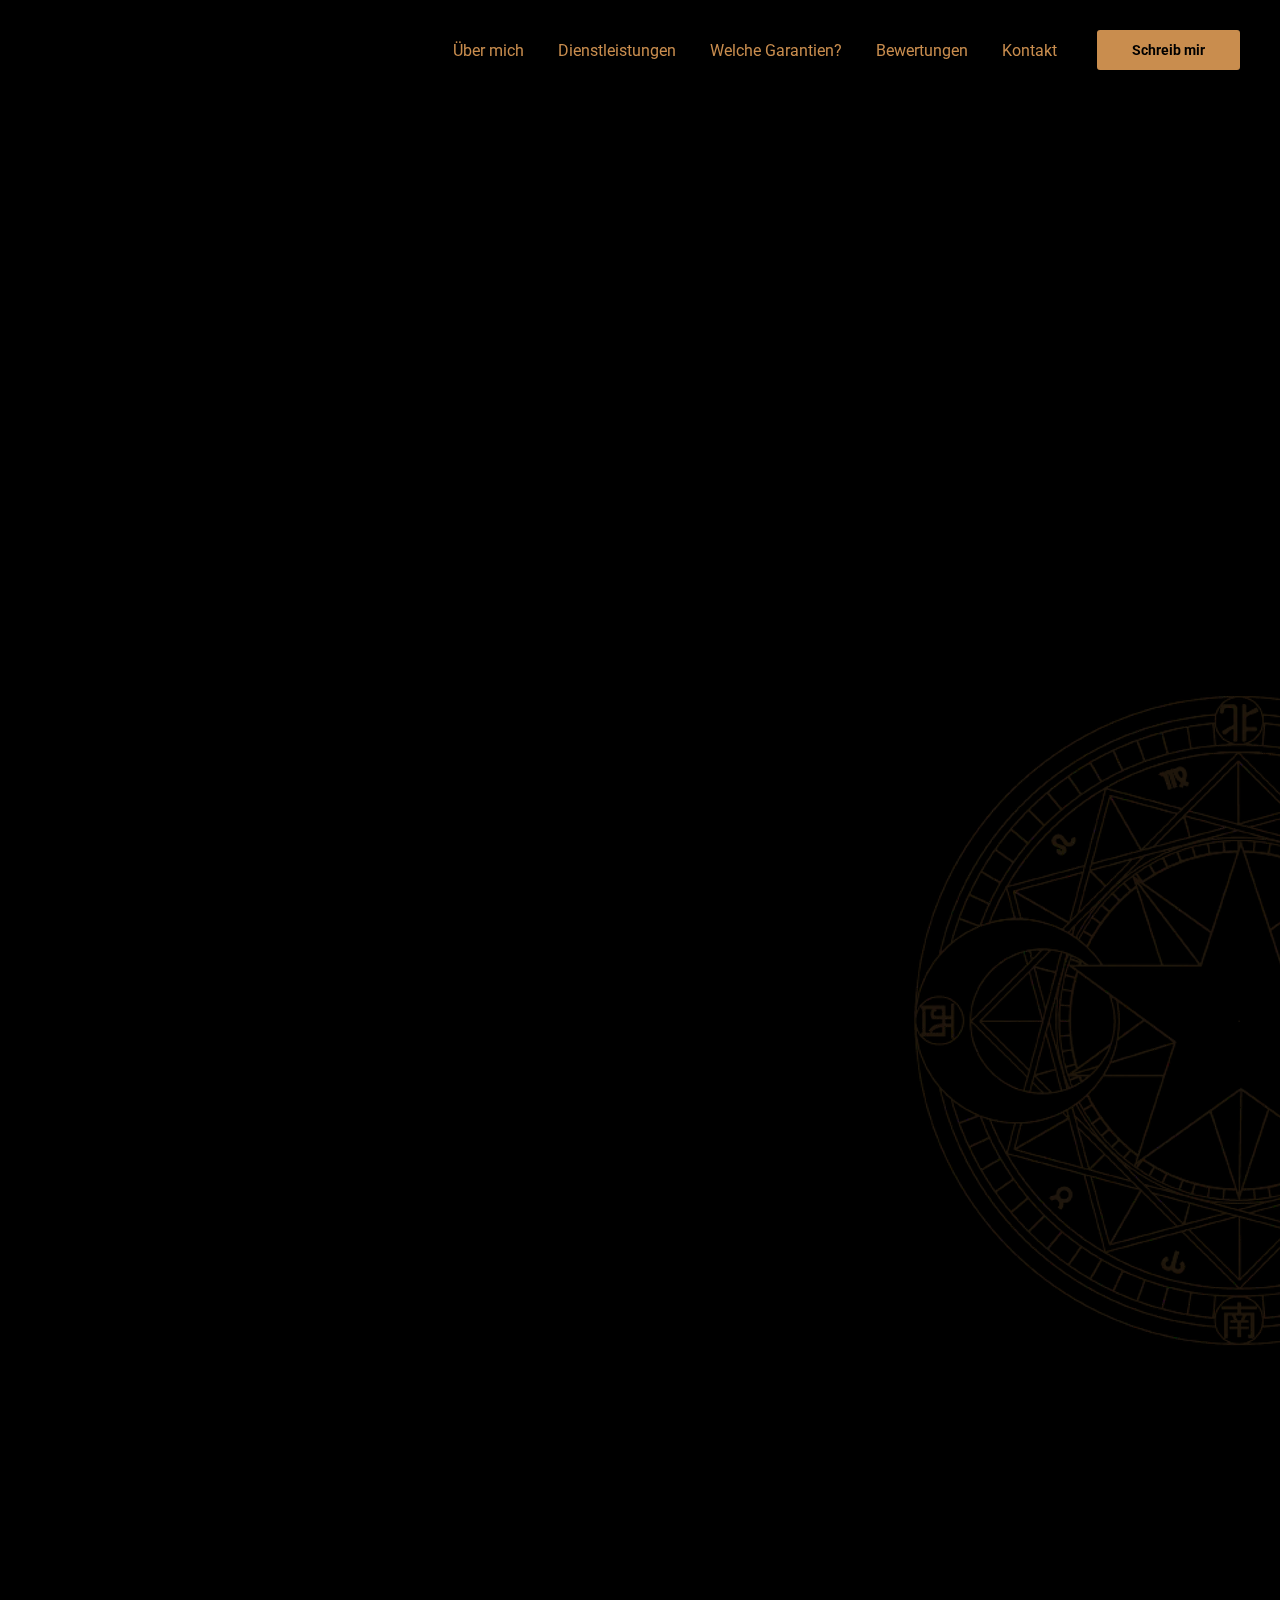
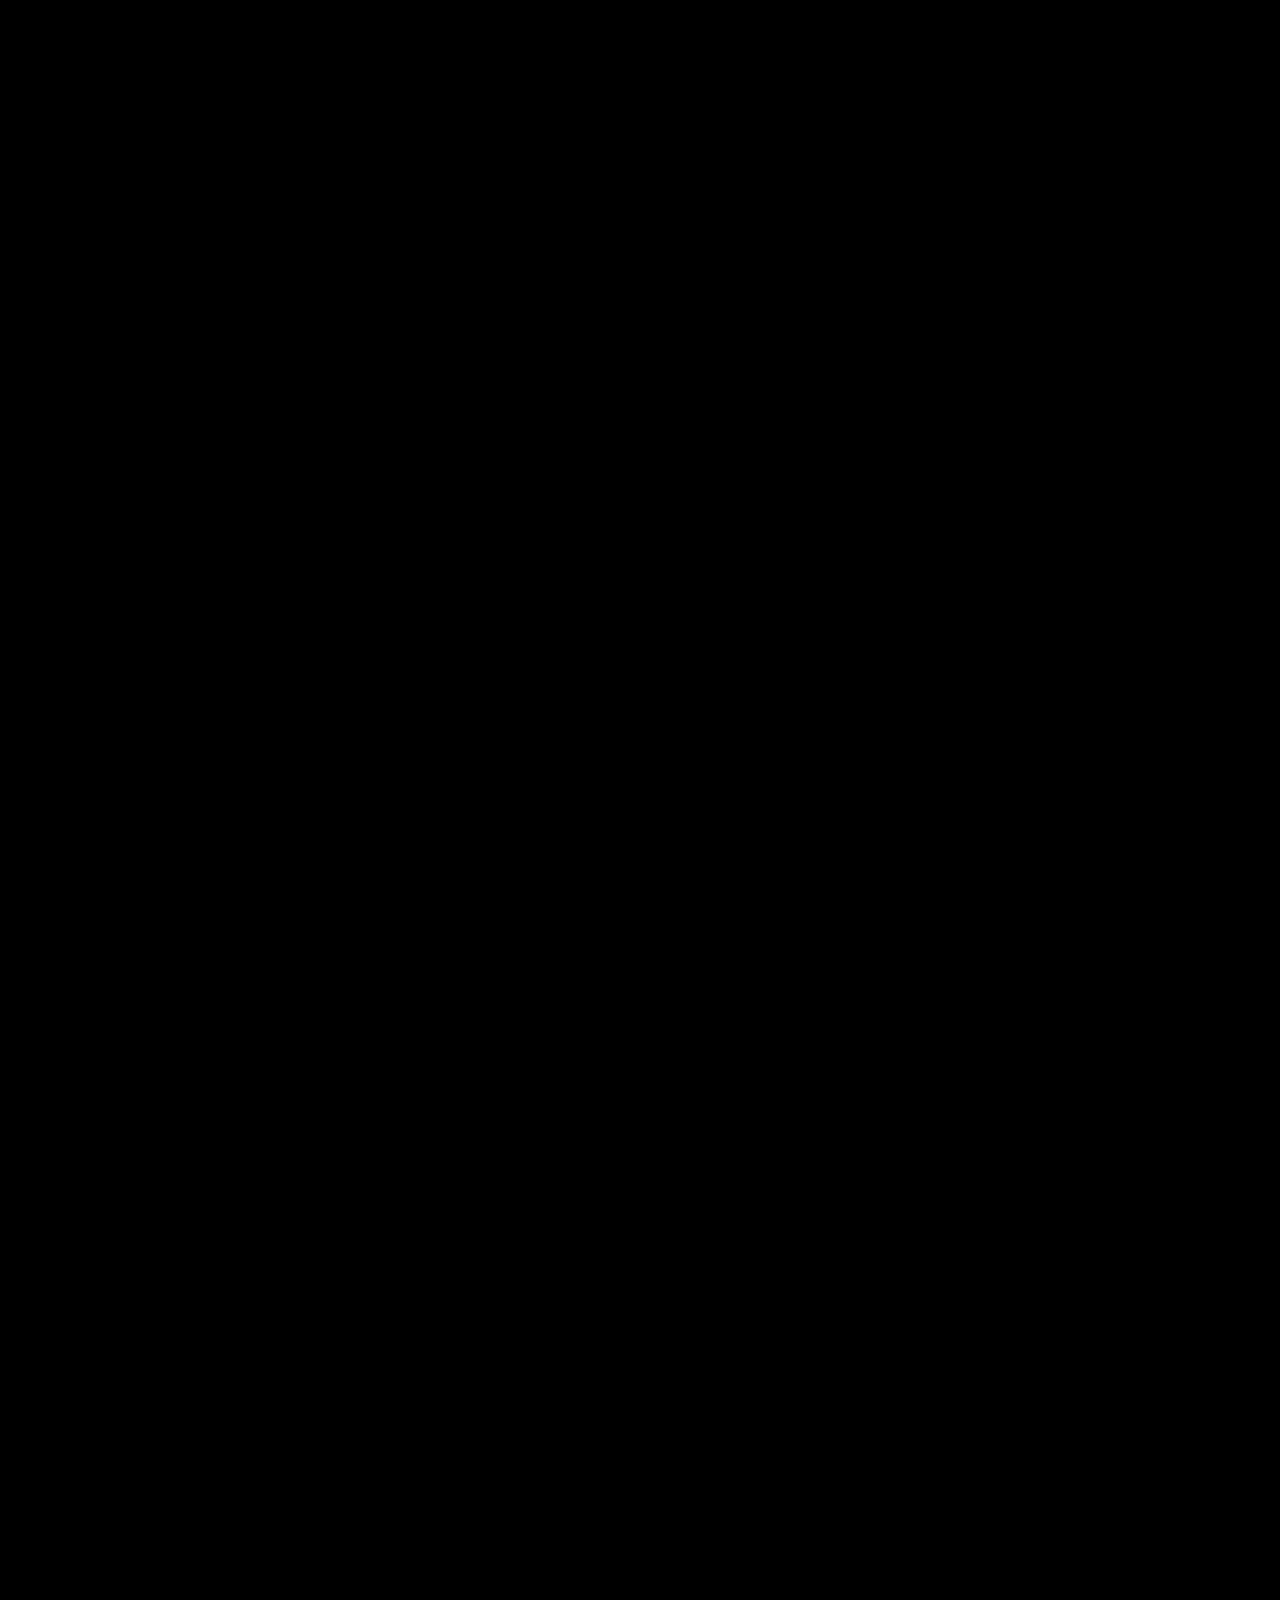
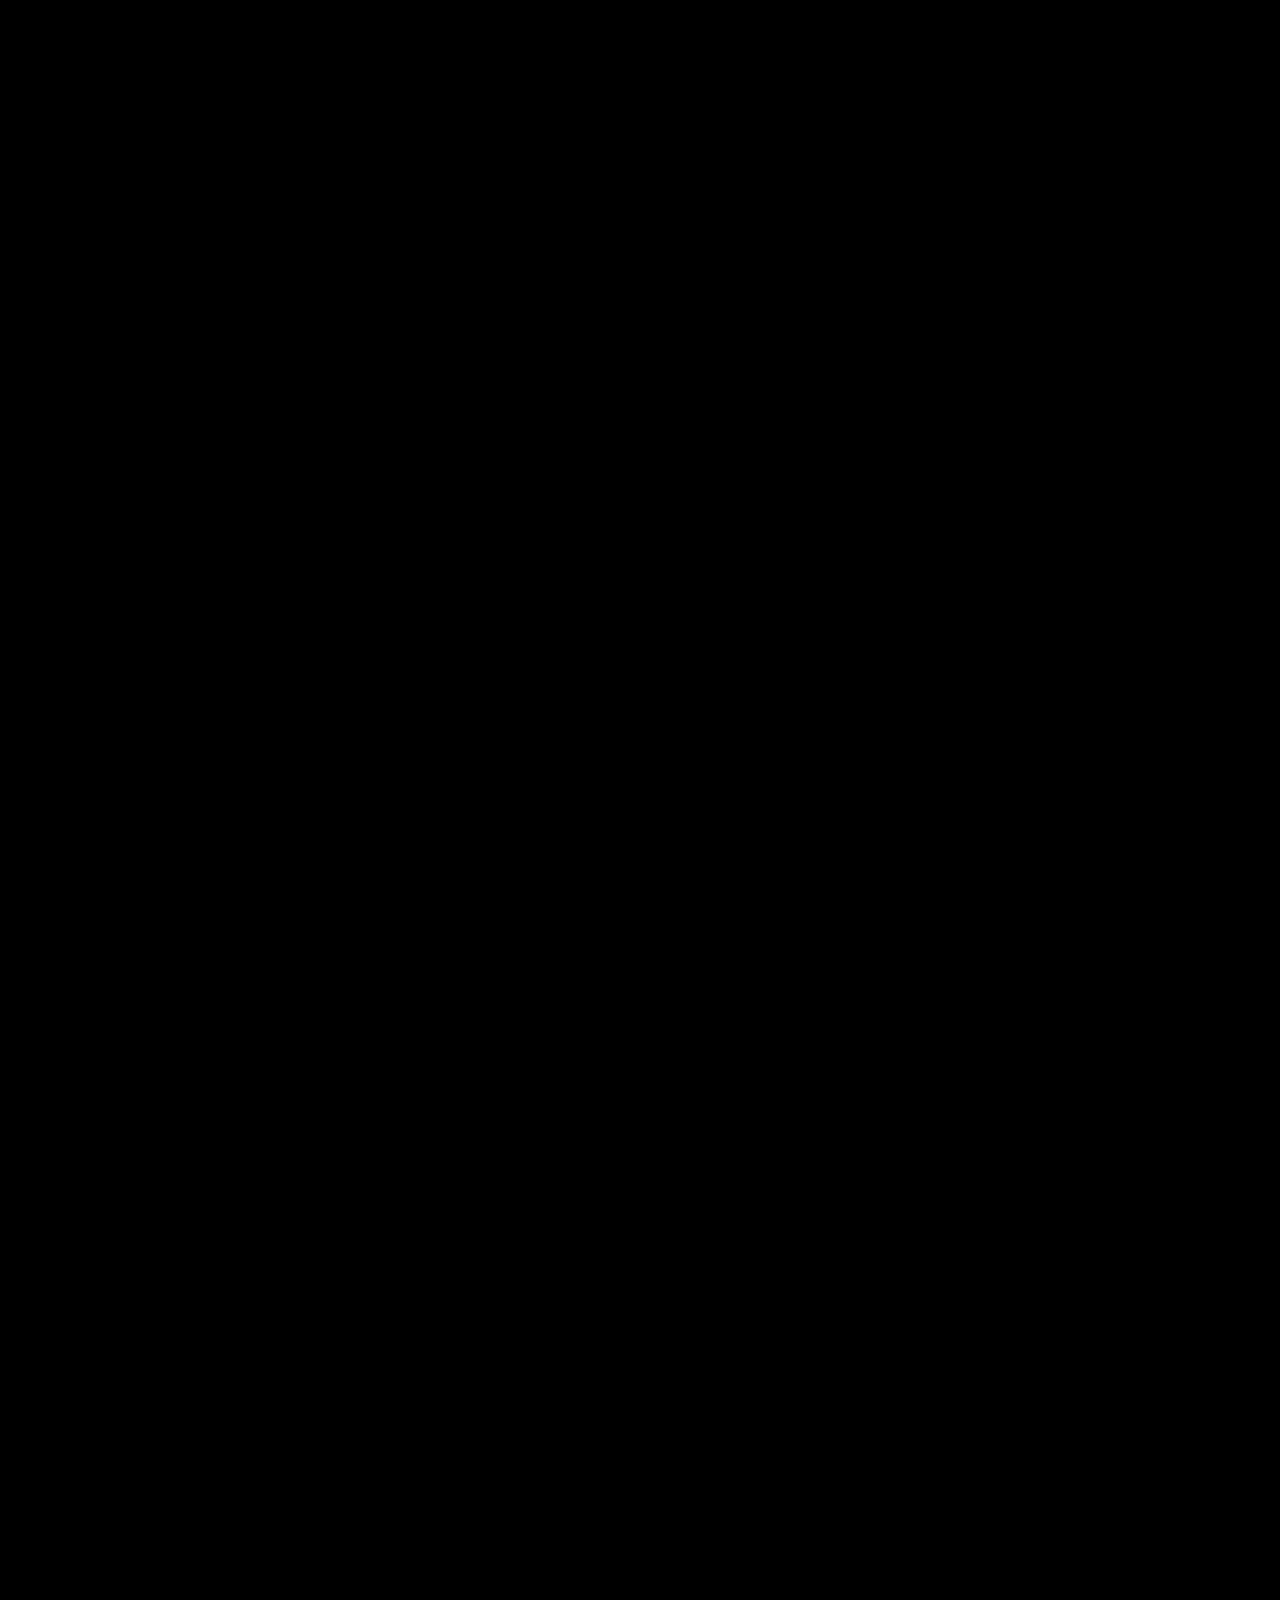
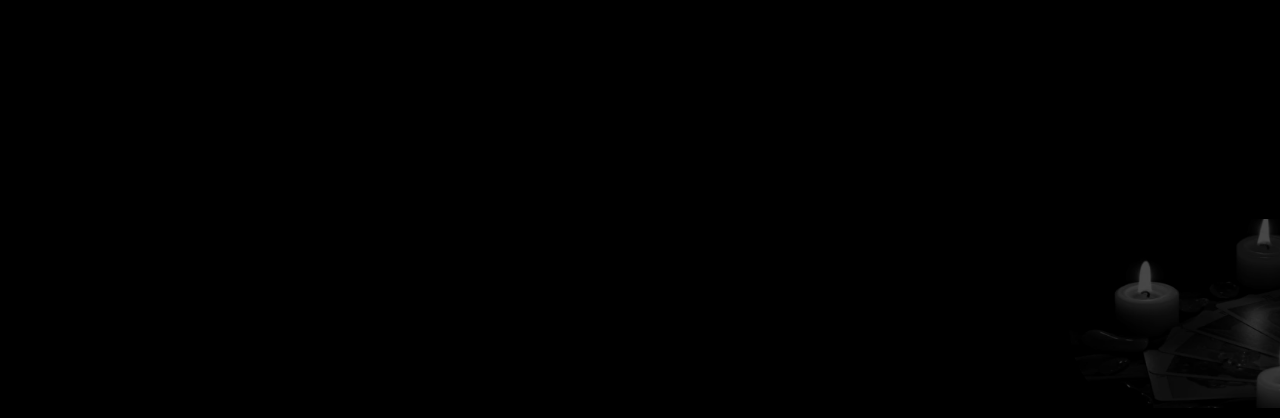
==== de.html @ 88a63125 "Update photos" ====
<!DOCTYPE html>
<html>
<head>
    <meta charset="utf-8"/>
    <meta http-equiv="Content-Type" content="text/html; charset=utf-8"/>
    <meta name="format-detection" content="telephone=no"/>
    <meta http-equiv="x-dns-prefetch-control" content="on">
    <link rel="shortcut icon" href="images/tild6531-6231-4331-a665-653730316361__favicon.ico"
          type="image/x-icon"/><!-- Assets -->
    <script src="https://neo.tildacdn.com/js/tilda-fallback-1.0.min.js" charset="utf-8"
            async></script>
    <link rel="stylesheet" href="css/tilda-grid-3.0.min.css" type="text/css" media="all"
          onerror="this.loaderr='y';"/>
    <link rel="stylesheet" href="css/tilda-blocks-page30554621.min.css?t=1666974998" type="text/css"
          media="all" onerror="this.loaderr='y';"/>
    <link rel="preconnect" href="https://fonts.gstatic.com">
    <link
            href="https://fonts.googleapis.com/css2?family=Roboto:wght@300;400;500;700&subset=latin,cyrillic"
            rel="stylesheet">
    <link rel="stylesheet" href="css/tilda-animation-1.0.min.css" type="text/css" media="all"
          onerror="this.loaderr='y';"/>
    <link rel="stylesheet" href="css/tilda-slds-1.4.min.css" type="text/css" media="print"
          onload="this.media='all';" onerror="this.loaderr='y';"/>
    <noscript>
        <link rel="stylesheet" href="css/tilda-slds-1.4.min.css" type="text/css" media="all"/>
    </noscript>
    <link rel="stylesheet" href="css/tilda-zoom-2.0.min.css" type="text/css" media="print"
          onload="this.media='all';" onerror="this.loaderr='y';"/>
    <noscript>
        <link rel="stylesheet" href="css/tilda-zoom-2.0.min.css" type="text/css" media="all"/>
    </noscript>
    <script type="text/javascript">(function (d) {
        if (!d.visibilityState) {
            var s = d.createElement('script');
            s.src = 'js/tilda-polyfill-1.0.min.js';
            d.getElementsByTagName('head')[0].appendChild(s);
        }
    })(document);

    function t_onReady(func) {
        if (document.readyState != 'loading') {
            func();
        } else {
            document.addEventListener('DOMContentLoaded', func);
        }
    }

    function t_onFuncLoad(funcName, okFunc, time) {
        if (typeof window[funcName] === 'function') {
            okFunc();
        } else {
            setTimeout(function () {
                t_onFuncLoad(funcName, okFunc, time);
            }, (time || 100));
        }
    }

    function t_throttle(fn, threshhold, scope) {
        return function () {
            fn.apply(scope || this, arguments);
        };
    }</script>
    <script src="js/jquery-1.10.2.min.js" onerror="this.loaderr='y';"></script>
    <script src="js/tilda-scripts-3.0.min.js" onerror="this.loaderr='y';"></script>
    <script src="js/tilda-blocks-page30554621.min.js?t=1666974998"
            onerror="this.loaderr='y';"></script>
    <script src="js/lazyload-1.3.min.js" charset="utf-8" async onerror="this.loaderr='y';"></script>
    <script src="js/tilda-animation-1.0.min.js" charset="utf-8" async
            onerror="this.loaderr='y';"></script>
    <script src="js/tilda-menu-1.0.min.js" charset="utf-8" async onerror="this.loaderr='y';"></script>
    <script src="js/tilda-zero-1.1.min.js" charset="utf-8" async onerror="this.loaderr='y';"></script>
    <script src="js/tilda-slds-1.4.min.js" charset="utf-8" async onerror="this.loaderr='y';"></script>
    <script src="js/hammer.min.js" charset="utf-8" async onerror="this.loaderr='y';"></script>
    <script src="js/tilda-zoom-2.0.min.js" charset="utf-8" async onerror="this.loaderr='y';"></script>
    <script src="js/tilda-video-1.0.min.js" charset="utf-8" async
            onerror="this.loaderr='y';"></script>
    <script src="js/tilda-video-processor-1.0.min.js" charset="utf-8" async
            onerror="this.loaderr='y';"></script>
    <script src="js/tilda-events-1.0.min.js" charset="utf-8" async
            onerror="this.loaderr='y';"></script>
    <script src="js/tilda-animation-sbs-1.0.min.js" charset="utf-8" async
            onerror="this.loaderr='y';"></script>
    <script type="text/javascript">window.dataLayer = window.dataLayer || [];</script>
    <script type="text/javascript">(function () {
        if ((/bot|google|yandex|baidu|bing|msn|duckduckbot|teoma|slurp|crawler|spider|robot|crawling|facebook/i.test(
                navigator.userAgent)) === false && typeof (sessionStorage) != 'undefined'
            && sessionStorage.getItem('visited') !== 'y' && document.visibilityState) {
            var style = document.createElement('style');
            style.type = 'text/css';
            style.innerHTML = '@media screen and (min-width: 980px) {.t-records {opacity: 0;}.t-records_animated {-webkit-transition: opacity ease-in-out .2s;-moz-transition: opacity ease-in-out .2s;-o-transition: opacity ease-in-out .2s;transition: opacity ease-in-out .2s;}.t-records.t-records_visible {opacity: 1;}}';
            document.getElementsByTagName('head')[0].appendChild(style);

            function t_setvisRecs() {
                var alr = document.querySelectorAll('.t-records');
                Array.prototype.forEach.call(alr, function (el) {
                    el.classList.add("t-records_animated");
                });
                setTimeout(function () {
                    Array.prototype.forEach.call(alr, function (el) {
                        el.classList.add("t-records_visible");
                    });
                    sessionStorage.setItem("visited", "y");
                }, 400);
            }

            document.addEventListener('DOMContentLoaded', t_setvisRecs);
        }
    })();</script>
</head>
<body class="t-body" style="margin:0;"><!--allrecords-->
<div id="allrecords" data-tilda-export="yes" class="t-records"
     data-hook="blocks-collection-content-node" data-tilda-project-id="6108422"
     data-tilda-page-id="30554621" data-tilda-formskey="311e1674584773b9183c645546108422"
     data-tilda-lazy="yes">
    <div id="rec494585699" class="r t-rec" style="background-color:#000000; " data-record-type="257"
         data-bg-color="#000000"><!-- T228 -->
        <div id="nav494585699marker"></div>
        <div class="tmenu-mobile tmenu-mobile_positionfixed">
            <div class="tmenu-mobile__container">
                <div class="tmenu-mobile__text t-name t-name_md" field="menu_mob_title">&nbsp;</div>
                <div class="tmenu-mobile__burger"><span></span><span></span><span></span><span></span></div>
            </div>
        </div>
        <style>.tmenu-mobile {
            background-color: #111;
            display: none;
            width: 100%;
            top: 0;
            z-index: 990;
        }

        .tmenu-mobile_positionfixed {
            position: fixed;
        }

        .tmenu-mobile__text {
            color: #fff;
        }

        .tmenu-mobile__container {
            min-height: 64px;
            padding: 20px;
            position: relative;
            box-sizing: border-box;
            display: -webkit-flex;
            display: -ms-flexbox;
            display: flex;
            -webkit-align-items: center;
            -ms-flex-align: center;
            align-items: center;
            -webkit-justify-content: space-between;
            -ms-flex-pack: justify;
            justify-content: space-between;
        }

        .tmenu-mobile__burger {
            position: relative;
            margin-top: 0;
            width: 28px;
            height: 20px;
            transition: .5s ease-in-out;
            cursor: pointer;
        }

        .tmenu-mobile__burger span {
            display: block;
            position: absolute;
            width: 100%;
            opacity: 1;
            left: 0;
            transition: .25s ease-in-out;
            height: 3px;
            background-color: #fff;
        }

        .tmenu-mobile__burger span:nth-child(1) {
            top: 0px;
        }

        .tmenu-mobile__burger span:nth-child(2),
        .tmenu-mobile__burger span:nth-child(3) {
            top: 8px;
        }

        .tmenu-mobile__burger span:nth-child(4) {
            top: 16px;
        }

        .tmenu-mobile_opened .tmenu-mobile__burger span:nth-child(1) {
            top: 8px;
            width: 0%;
            left: 50%;
        }

        .tmenu-mobile_opened .tmenu-mobile__burger span:nth-child(2) {
            -webkit-transform: rotate(45deg);
            transform: rotate(45deg);
        }

        .tmenu-mobile_opened .tmenu-mobile__burger span:nth-child(3) {
            -webkit-transform: rotate(-45deg);
            transform: rotate(-45deg);
        }

        .tmenu-mobile_opened .tmenu-mobile__burger span:nth-child(4) {
            top: 8px;
            width: 0%;
            left: 50%;
        }

        .tmenu-mobile__list {
            display: block;
        }

        .tmenu-mobile__burgerlogo {
            display: inline-block;
            font-size: 24px;
            font-weight: 400;
            white-space: nowrap;
            vertical-align: middle;
        }

        .tmenu-mobile__imglogo {
            height: auto;
            display: block;
            max-width: 300px !important;
            box-sizing: border-box;
            padding: 0;
            margin: 0 auto;
        }

        @media screen and (max-width: 980px) {
            .tmenu-mobile__menucontent_hidden {
                display: none;
                height: 100%;
            }

            .tmenu-mobile {
                display: block;
            }
        }

        @media screen and (max-width: 980px) {
            #rec494585699 .tmenu-mobile__menucontent_fixed {
                position: fixed;
                top: 64px;
            }

            #rec494585699 .tmenu-mobile__burger {
                -webkit-order: 1;
                -ms-flex-order: 1;
                order: 1;
            }
        }</style>
        <div id="nav494585699"
             class="t228 t228__positionfixed tmenu-mobile__menucontent_hidden tmenu-mobile__menucontent_fixed"
             style="background-color: rgba(0,0,0,0.50); height:100px; " data-bgcolor-hex="#000000"
             data-bgcolor-rgba="rgba(0,0,0,0.50)" data-navmarker="nav494585699marker"
             data-appearoffset="" data-bgopacity-two="" data-menushadow="" data-bgopacity="0.50"
             data-menu-items-align="right" data-menu="yes">
            <div class="t228__maincontainer " style="height:100px;">
                <div class="t228__padding40px"></div>
                <div class="t228__leftside"></div>
                <div class="t228__centerside t228__menualign_right">
                    <nav class="t228__centercontainer"
                         aria-label="Основные разделы на странице">
                        <ul class="t228__list"
                            role="menubar" aria-label="Основные разделы на странице">
                            <li class="t228__list_item"
                                role="none"
                                style="padding:0 15px 0 0;"><a class="t-menu__link-item"
                                                               href="#Ubermich"
                                                               role="menuitem" data-menu-submenu-hook=""
                                                               data-menu-item-number="1"
                                                               style="color:#c98d4e;font-weight:400;">Über mich</a>
                            </li>
                            <li class="t228__list_item"
                                role="none"
                                style="padding:0 15px;"><a class="t-menu__link-item"
                                                           href="#Dienstleistungen"
                                                           role="menuitem" data-menu-submenu-hook=""
                                                           data-menu-item-number="2"
                                                           style="color:#c98d4e;font-weight:400;">Dienstleistungen</a>
                            </li>
                            <li class="t228__list_item"
                                role="none"
                                style="padding:0 15px;"><a class="t-menu__link-item"
                                                           href="#Welchegarantien"
                                                           role="menuitem" data-menu-submenu-hook=""
                                                           data-menu-item-number="3"
                                                           style="color:#c98d4e;font-weight:400;">Welche Garantien?</a>
                            </li>
                            <li class="t228__list_item"
                                role="none"
                                style="padding:0 15px;"><a class="t-menu__link-item"
                                                           href="#Bewertungen"
                                                           role="menuitem" data-menu-submenu-hook=""
                                                           data-menu-item-number="4"
                                                           style="color:#c98d4e;font-weight:400;">Bewertungen</a></li>
                            <li class="t228__list_item"
                                role="none"
                                style="padding:0 0 0 15px;"><a class="t-menu__link-item"
                                                               href="#Kontakt"
                                                               role="menuitem" data-menu-submenu-hook=""
                                                               data-menu-item-number="5"
                                                               style="color:#c98d4e;font-weight:400;">Kontakt</a>
                            </li>
                        </ul>
                    </nav>
                </div>
                <div class="t228__rightside">
                    <div class="t228__rightcontainer">
                        <div class="t228__right_buttons">
                            <div class="t228__right_buttons_wrap">
                                <div class="t228__right_buttons_but"><a href="#Kontakt" target=""
                                                                        class="t-btn t-btn_md "
                                                                        style="color:#000000;border:3px solid #c98d4e;background-color:#c98d4e;border-radius:3px; -moz-border-radius:3px; -webkit-border-radius:3px;">
                                    <table style="width:100%; height:100%;">
                                        <tr>
                                            <td>Schreib mir</td>
                                        </tr>
                                    </table>
                                </a></div>
                            </div>
                        </div>
                    </div>
                </div>
                <div class="t228__padding40px"></div>
            </div>
        </div>
        <style>@media screen and (max-width: 980px) {
            #rec494585699 .t228 {
            }
        }</style>
        <script>window.addEventListener('resize', t_throttle(function () {
            t_onFuncLoad('t_menu__setBGcolor', function () {
                t_menu__setBGcolor('494585699', '.t228');
            });
        }));
        t_onReady(function () {
            t_onFuncLoad('t_menu__highlightActiveLinks', function () {
                t_menu__highlightActiveLinks('.t228__list_item a');
            });
            t_onFuncLoad('t_menu__findAnchorLinks', function () {
                t_menu__findAnchorLinks('494585699', '.t228__list_item a');
            });
            t_onFuncLoad('t228__init', function () {
                t228__init('494585699');
            });
            t_onFuncLoad('t_menu__setBGcolor', function () {
                t_menu__setBGcolor('494585699', '.t228');
            });
            t_onFuncLoad('t_menu__createMobileMenu', function () {
                t_menu__createMobileMenu('494585699', '.t228');
            });
        });</script>
        <!--[if IE 8]>
        <style>#rec494585699 .t228 {
            filter: progid:DXImageTransform.Microsoft.gradient(startColorStr='#D9000000', endColorstr='#D9000000');
        }</style><![endif]-->
        <style>#rec494585699 .t-menu__link-item {
            outline: none;
        }

        @supports (overflow:-webkit-marquee) and (justify-content:inherit) {
            #rec494585699 .t-menu__link-item,
            #rec494585699 .t-menu__link-item.t-active {
                opacity: 1 !important;
            }
        }</style>
    </div>
    <div id="rec494536387" class="r t-rec t-rec_pt_15 t-rec_pb_0"
         style="padding-top:15px;padding-bottom:0px;background-color:#000000; " data-record-type="396"
         data-bg-color="#000000"><!-- T396 -->
        <style>#rec494536387 .t396__artboard {
            height: 570px;
        }

        #rec494536387 .t396__filter {
            height: 570px;
        }

        #rec494536387 .t396__carrier {
            height: 570px;
            background-position: center center;
            background-attachment: scroll;
            background-size: cover;
            background-repeat: no-repeat;
        }

        @media screen and (max-width: 1199px) {
            #rec494536387 .t396__artboard {
                height: 549px;
            }

            #rec494536387 .t396__filter {
                height: 549px;
            }

            #rec494536387 .t396__carrier {
                height: 549px;
                background-position: center center;
                background-attachment: scroll;
            }
        }

        @media screen and (max-width: 959px) {
            #rec494536387 .t396__artboard {
                height: 539px;
            }

            #rec494536387 .t396__filter {
                height: 539px;
            }

            #rec494536387 .t396__carrier {
                height: 539px;
            }
        }

        @media screen and (max-width: 639px) {
            #rec494536387 .t396__artboard {
                height: 900px;
            }

            #rec494536387 .t396__filter {
                height: 900px;
            }

            #rec494536387 .t396__carrier {
                height: 900px;
            }
        }

        @media screen and (max-width: 479px) {
            #rec494536387 .t396__artboard {
                height: 790px;
            }

            #rec494536387 .t396__filter {
                height: 790px;
            }

            #rec494536387 .t396__carrier {
                height: 790px;
            }
        }

        #rec494536387 .tn-elem[data-elem-id="1474900321386"] {
            color: #c98d4e;
            z-index: 8;
            top: 83px;
            left: calc(50% - 600px + 140px);
            width: 440px;
        }

        #rec494536387 .tn-elem[data-elem-id="1474900321386"] .tn-atom {
            color: #c98d4e;
            font-size: 48px;
            font-family: 'Arial', Arial, sans-serif;
            line-height: 1.55;
            font-weight: 700;
            background-position: center center;
            border-color: transparent;
            border-style: solid;
        }

        @media screen and (max-width: 1199px) {
            #rec494536387 .tn-elem[data-elem-id="1474900321386"] {
                top: 93px;
                left: calc(50% - 480px + 69px);
                width: 400px;
            }

            #rec494536387 .tn-elem[data-elem-id="1474900321386"] .tn-atom {
                font-size: 38px;
            }
        }

        @media screen and (max-width: 959px) {
            #rec494536387 .tn-elem[data-elem-id="1474900321386"] {
                top: 121px;
                left: calc(50% - 320px + 27px);
                width: 325px;
            }

            #rec494536387 .tn-elem[data-elem-id="1474900321386"] {
                text-align: left;
            }

            #rec494536387 .tn-elem[data-elem-id="1474900321386"] .tn-atom {
                font-size: 30px;
            }
        }

        @media screen and (max-width: 639px) {
            #rec494536387 .tn-elem[data-elem-id="1474900321386"] {
                top: 126px;
                left: calc(50% - 240px + 92px);
                width: 300px;
            }

            #rec494536387 .tn-elem[data-elem-id="1474900321386"] .tn-atom {
                font-size: 31px;
            }
        }

        @media screen and (max-width: 479px) {
            #rec494536387 .tn-elem[data-elem-id="1474900321386"] {
                top: 90px;
                left: calc(50% - 160px + 10px);
                width: 300px;
            }

            #rec494536387 .tn-elem[data-elem-id="1474900321386"] {
                text-align: center;
            }

            #rec494536387 .tn-elem[data-elem-id="1474900321386"] .tn-atom {
                font-size: 26px;
            }
        }

        #rec494536387 .tn-elem[data-elem-id="1474900324080"] {
            color: #c98d4e;
            z-index: 9;
            top: 165px;
            left: calc(50% - 600px + 140px);
            width: 440px;
        }

        #rec494536387 .tn-elem[data-elem-id="1474900324080"] .tn-atom {
            color: #c98d4e;
            font-size: 22px;
            font-family: 'Arial', Arial, sans-serif;
            line-height: 1.55;
            font-weight: 400;
            opacity: 0.65;
            background-position: center center;
            border-color: transparent;
            border-style: solid;
        }

        @media screen and (max-width: 1199px) {
            #rec494536387 .tn-elem[data-elem-id="1474900324080"] {
                top: 158px;
                left: calc(50% - 480px + 69px);
                width: 400px;
            }

            #rec494536387 .tn-elem[data-elem-id="1474900324080"] .tn-atom {
                font-size: 21px;
            }
        }

        @media screen and (max-width: 959px) {
            #rec494536387 .tn-elem[data-elem-id="1474900324080"] {
                top: 168px;
                left: calc(50% - 320px + 27px);
                width: 325px;
            }

            #rec494536387 .tn-elem[data-elem-id="1474900324080"] {
                text-align: left;
            }

            #rec494536387 .tn-elem[data-elem-id="1474900324080"] .tn-atom {
                font-size: 24px;
            }
        }

        @media screen and (max-width: 639px) {
            #rec494536387 .tn-elem[data-elem-id="1474900324080"] {
                top: 187px;
                left: calc(50% - 240px + 92px);
                width: 300px;
                -webkit-filter: brightness(100%);
                filter: brightness(100%);
            }

            #rec494536387 .tn-elem[data-elem-id="1474900324080"] .tn-atom {
                font-size: 21px;
            }
        }

        @media screen and (max-width: 479px) {
            #rec494536387 .tn-elem[data-elem-id="1474900324080"] {
                top: 149px;
                left: calc(50% - 160px + 10px);
                width: 300px;
            }

            #rec494536387 .tn-elem[data-elem-id="1474900324080"] {
                text-align: center;
            }

            #rec494536387 .tn-elem[data-elem-id="1474900324080"] .tn-atom {
                font-size: 18px;
                line-height: 1.5;
            }
        }

        #rec494536387 .tn-elem[data-elem-id="1664190030352"] {
            color: #c98d4e;
            z-index: 10;
            top: 345px;
            left: calc(50% - 600px + 140px);
            width: 440px;
        }

        #rec494536387 .tn-elem[data-elem-id="1664190030352"] .tn-atom {
            color: #c98d4e;
            font-size: 18px;
            font-family: 'Roboto', Arial, sans-serif;
            line-height: 1.55;
            font-weight: 400;
            background-position: center center;
            border-color: transparent;
            border-style: solid;
        }

        @media screen and (max-width: 1199px) {
            #rec494536387 .tn-elem[data-elem-id="1664190030352"] {
                top: 335px;
                left: calc(50% - 480px + 70px);
                width: 410px;
            }
        }

        @media screen and (max-width: 959px) {
            #rec494536387 .tn-elem[data-elem-id="1664190030352"] {
                top: 256px;
                left: calc(50% - 320px + 27px);
                width: 365px;
            }

            #rec494536387 .tn-elem[data-elem-id="1664190030352"] {
                text-align: left;
            }

            #rec494536387 .tn-elem[data-elem-id="1664190030352"] .tn-atom {
                font-size: 18px;
            }
        }

        @media screen and (max-width: 639px) {
            #rec494536387 .tn-elem[data-elem-id="1664190030352"] {
                top: 666px;
                left: calc(50% - 240px + 35px);
                width: 414px;
            }

            #rec494536387 .tn-elem[data-elem-id="1664190030352"] .tn-atom {
                font-size: 18px;
            }
        }

        @media screen and (max-width: 479px) {
            #rec494536387 .tn-elem[data-elem-id="1664190030352"] {
                top: 508px;
                left: calc(50% - 160px + 22px);
                width: 277px;
            }

            #rec494536387 .tn-elem[data-elem-id="1664190030352"] .tn-atom {
                font-size: 14px;
            }
        }

        #rec494536387 .tn-elem[data-elem-id="1664190058488"] {
            color: #c98d4e;
            text-align: center;
            z-index: 11;
            top: 455px;
            left: calc(50% - 600px + 140px);
            width: 200px;
            height: 67px;
        }

        #rec494536387 .tn-elem[data-elem-id="1664190058488"] .tn-atom {
            color: #c98d4e;
            font-size: 18px;
            font-family: 'Arial', Arial, sans-serif;
            line-height: 1.55;
            font-weight: 400;
            border-width: 2px;
            border-radius: 5px;
            background-color: #000000;
            background-position: center center;
            border-color: #c98d4e;
            border-style: solid;
            transition: background-color 0.2s ease-in-out, color 0.2s ease-in-out, border-color 0.2s ease-in-out;
        }

        @media screen and (max-width: 1199px) {
            #rec494536387 .tn-elem[data-elem-id="1664190058488"] {
                top: 460px;
                left: calc(50% - 480px + 70px);
                width: 200px;
                height: 52px;
            }
        }

        @media screen and (max-width: 959px) {
            #rec494536387 .tn-elem[data-elem-id="1664190058488"] {
                top: 413px;
                left: calc(50% - 320px + 27px);
                width: 160px;
                height: 49px;
            }

            #rec494536387 .tn-elem[data-elem-id="1664190058488"] .tn-atom {
                font-size: 18px;
            }
        }

        @media screen and (max-width: 639px) {
            #rec494536387 .tn-elem[data-elem-id="1664190058488"] {
                top: 811px;
                left: calc(50% - 240px + 28px);
                width: 200px;
                height: 52px;
            }

            #rec494536387 .tn-elem[data-elem-id="1664190058488"] .tn-atom {
                font-size: 18px;
            }
        }

        @media screen and (max-width: 479px) {
            #rec494536387 .tn-elem[data-elem-id="1664190058488"] {
                top: 699px;
                left: calc(50% - 160px + 22px);
                width: 277px;
                height: 46px;
            }

            #rec494536387 .tn-elem[data-elem-id="1664190058488"] .tn-atom {
                font-size: 20px;
            }
        }

        #rec494536387 .tn-elem[data-elem-id="1664190086570"] {
            color: #000000;
            text-align: center;
            z-index: 12;
            top: 455px;
            left: calc(50% - 600px + 382px);
            width: 200px;
            height: 67px;
        }

        #rec494536387 .tn-elem[data-elem-id="1664190086570"] .tn-atom {
            color: #000000;
            font-size: 18px;
            font-family: 'Arial', Arial, sans-serif;
            line-height: 1.55;
            font-weight: 400;
            border-radius: 5px;
            background-color: #c98d4e;
            background-position: center center;
            border-color: transparent;
            border-style: solid;
            transition: background-color 0.2s ease-in-out, color 0.2s ease-in-out, border-color 0.2s ease-in-out;
        }

        @media screen and (max-width: 1199px) {
            #rec494536387 .tn-elem[data-elem-id="1664190086570"] {
                top: 460px;
                left: calc(50% - 480px + 310px);
                width: 200px;
                height: 52px;
            }
        }

        @media screen and (max-width: 959px) {
            #rec494536387 .tn-elem[data-elem-id="1664190086570"] {
                top: 413px;
                left: calc(50% - 320px + 207px);
                width: 191px;
                height: 48px;
            }

            #rec494536387 .tn-elem[data-elem-id="1664190086570"] .tn-atom {
                font-size: 16px;
            }
        }

        @media screen and (max-width: 639px) {
            #rec494536387 .tn-elem[data-elem-id="1664190086570"] {
                top: 811px;
                left: calc(50% - 240px + 252px);
                width: 200px;
                height: 52px;
            }

            #rec494536387 .tn-elem[data-elem-id="1664190086570"] .tn-atom {
                font-size: 18px;
            }
        }

        @media screen and (max-width: 479px) {
            #rec494536387 .tn-elem[data-elem-id="1664190086570"] {
                top: 623px;
                left: calc(50% - 160px + 22px);
                width: 277px;
                height: 46px;
            }

            #rec494536387 .tn-elem[data-elem-id="1664190086570"] .tn-atom {
                font-size: 18px;
            }
        }

        #rec494536387 .tn-elem[data-elem-id="1664190259813"] {
            z-index: 13;
            top: 99px;
            left: calc(50% - 600px + 652px);
            width: 314px;
            height: 421px;
        }

        #rec494536387 .tn-elem[data-elem-id="1664190259813"] .tn-atom {
            border-radius: 3000px;
            background-color: #000000;
            background-position: center center;
            background-size: cover;
            background-repeat: no-repeat;
            border-color: transparent;
            border-style: solid;
        }

        @media screen and (max-width: 1199px) {
            #rec494536387 .tn-elem[data-elem-id="1664190259813"] {
                top: 104px;
                left: calc(50% - 480px + 603px);
                width: 291px;
                height: 403px;
            }
        }

        @media screen and (max-width: 959px) {
            #rec494536387 .tn-elem[data-elem-id="1664190259813"] {
                top: 127px;
                left: calc(50% - 320px + 423px);
                width: 175px;
                height: 332px;
            }
        }

        @media screen and (max-width: 639px) {
            #rec494536387 .tn-elem[data-elem-id="1664190259813"] {
                top: 242px;
                left: calc(50% - 240px + 130px);
                width: 224px;
                height: 389px;
            }
        }

        @media screen and (max-width: 479px) {
            #rec494536387 .tn-elem[data-elem-id="1664190259813"] {
                top: 187px;
                left: calc(50% - 160px + 70px);
                width: 180px;
                height: 312px;
            }
        }</style>
        <div class='t396'>
            <div class="t396__artboard" data-artboard-recid="494536387" data-artboard-height="570"
                 data-artboard-height-res-960="549" data-artboard-height-res-640="539"
                 data-artboard-height-res-480="900" data-artboard-height-res-320="790"
                 data-artboard-height_vh="" data-artboard-valign="center"
            >
                <div class="t396__carrier" data-artboard-recid="494536387"></div>
                <div class="t396__filter" data-artboard-recid="494536387"></div>
                <div class='t396__elem tn-elem tn-elem__4945363871474900321386 t-animate'
                     data-elem-id='1474900321386' data-elem-type='text' data-field-top-value="83"
                     data-field-top-res-960-value="93" data-field-top-res-640-value="121"
                     data-field-top-res-480-value="126" data-field-top-res-320-value="90"
                     data-field-left-value="140" data-field-left-res-960-value="69"
                     data-field-left-res-640-value="27" data-field-left-res-480-value="92"
                     data-field-left-res-320-value="10" data-field-width-value="440"
                     data-field-width-res-960-value="400" data-field-width-res-640-value="325"
                     data-field-width-res-480-value="300" data-field-width-res-320-value="300"
                     data-field-axisy-value="top" data-field-axisx-value="left"
                     data-field-container-value="grid" data-field-topunits-value="px"
                     data-field-leftunits-value="px" data-field-heightunits-value=""
                     data-field-widthunits-value="px" data-animate-style="fadeinright"
                     data-animate-duration="1" data-animate-distance="100"
                >
                    <div class='tn-atom' field='tn_text_1474900321386'>Daria Kwiatkowska</div>
                </div>
                <div class='t396__elem tn-elem tn-elem__4945363871474900324080 t-animate'
                     data-elem-id='1474900324080' data-elem-type='text' data-field-top-value="165"
                     data-field-top-res-960-value="158" data-field-top-res-640-value="168"
                     data-field-top-res-480-value="187" data-field-top-res-320-value="149"
                     data-field-left-value="140" data-field-left-res-960-value="69"
                     data-field-left-res-640-value="27" data-field-left-res-480-value="92"
                     data-field-left-res-320-value="10" data-field-width-value="440"
                     data-field-width-res-960-value="400" data-field-width-res-640-value="325"
                     data-field-width-res-480-value="300" data-field-width-res-320-value="300"
                     data-field-axisy-value="top" data-field-axisx-value="left"
                     data-field-container-value="grid" data-field-topunits-value="px"
                     data-field-leftunits-value="px" data-field-heightunits-value=""
                     data-field-widthunits-value="px" data-animate-style="fadeinright"
                     data-animate-duration="1" data-animate-distance="100"
                >
                    <div class='tn-atom' field='tn_text_1474900324080'>Erbliche Hexe der schwarzen Magie</div>
                </div>
                <div class='t396__elem tn-elem tn-elem__4945363871664190030352 t-animate'
                     data-elem-id='1664190030352' data-elem-type='text' data-field-top-value="345"
                     data-field-top-res-960-value="335" data-field-top-res-640-value="256"
                     data-field-top-res-480-value="666" data-field-top-res-320-value="508"
                     data-field-left-value="140" data-field-left-res-960-value="70"
                     data-field-left-res-640-value="27" data-field-left-res-480-value="35"
                     data-field-left-res-320-value="22" data-field-width-value="440"
                     data-field-width-res-960-value="410" data-field-width-res-640-value="365"
                     data-field-width-res-480-value="414" data-field-width-res-320-value="277"
                     data-field-axisy-value="top" data-field-axisx-value="left"
                     data-field-container-value="grid" data-field-topunits-value="px"
                     data-field-leftunits-value="px" data-field-heightunits-value=""
                     data-field-widthunits-value="px" data-animate-style="fadeinright"
                     data-animate-duration="1" data-animate-distance="100"
                ><h1 class='tn-atom' field='tn_text_1664190030352'>Ich helfe Ihnen, eine Lösung für Ihre Probleme zu
                    finden, wenn die üblichen Methoden nicht funktionieren. <strong>Melden Sie sich für eine Beratung
                        an!</strong>
                </h1>
                </div>
                <div class='t396__elem tn-elem tn-elem__4945363871664190058488 t-animate'
                     data-elem-id='1664190058488' data-elem-type='button' data-field-top-value="455"
                     data-field-top-res-960-value="460" data-field-top-res-640-value="413"
                     data-field-top-res-480-value="811" data-field-top-res-320-value="699"
                     data-field-left-value="140" data-field-left-res-960-value="70"
                     data-field-left-res-640-value="27" data-field-left-res-480-value="28"
                     data-field-left-res-320-value="22" data-field-height-value="67"
                     data-field-height-res-960-value="52" data-field-height-res-640-value="49"
                     data-field-height-res-480-value="52" data-field-height-res-320-value="46"
                     data-field-width-value="200" data-field-width-res-960-value="200"
                     data-field-width-res-640-value="160" data-field-width-res-480-value="200"
                     data-field-width-res-320-value="277" data-field-axisy-value="top"
                     data-field-axisx-value="left" data-field-container-value="grid"
                     data-field-topunits-value="px" data-field-leftunits-value="px"
                     data-field-heightunits-value="" data-field-widthunits-value=""
                     data-animate-style="fadeinup" data-animate-duration="1" data-animate-distance="100"
                ><a class='tn-atom' href="#Dienstleistungen">Dienstleistungen</a></div>
                <div class='t396__elem tn-elem tn-elem__4945363871664190086570 t-animate'
                     data-elem-id='1664190086570' data-elem-type='button' data-field-top-value="455"
                     data-field-top-res-960-value="460" data-field-top-res-640-value="413"
                     data-field-top-res-480-value="811" data-field-top-res-320-value="623"
                     data-field-left-value="382" data-field-left-res-960-value="310"
                     data-field-left-res-640-value="207" data-field-left-res-480-value="252"
                     data-field-left-res-320-value="22" data-field-height-value="67"
                     data-field-height-res-960-value="52" data-field-height-res-640-value="48"
                     data-field-height-res-480-value="52" data-field-height-res-320-value="46"
                     data-field-width-value="200" data-field-width-res-960-value="200"
                     data-field-width-res-640-value="191" data-field-width-res-480-value="200"
                     data-field-width-res-320-value="277" data-field-axisy-value="top"
                     data-field-axisx-value="left" data-field-container-value="grid"
                     data-field-topunits-value="px" data-field-leftunits-value="px"
                     data-field-heightunits-value="" data-field-widthunits-value=""
                     data-animate-style="fadeinup" data-animate-duration="1" data-animate-distance="100"
                ><a class='tn-atom' href="#Kontakt">Schreib mir</a></div>
                <div class='t396__elem tn-elem tn-elem__4945363871664190259813 t-animate'
                     data-elem-id='1664190259813' data-elem-type='shape' data-field-top-value="99"
                     data-field-top-res-960-value="104" data-field-top-res-640-value="127"
                     data-field-top-res-480-value="242" data-field-top-res-320-value="187"
                     data-field-left-value="652" data-field-left-res-960-value="603"
                     data-field-left-res-640-value="423" data-field-left-res-480-value="130"
                     data-field-left-res-320-value="70" data-field-height-value="421"
                     data-field-height-res-960-value="403" data-field-height-res-640-value="332"
                     data-field-height-res-480-value="389" data-field-height-res-320-value="312"
                     data-field-width-value="314" data-field-width-res-960-value="291"
                     data-field-width-res-640-value="175" data-field-width-res-480-value="224"
                     data-field-width-res-320-value="180" data-field-axisy-value="top"
                     data-field-axisx-value="left" data-field-container-value="grid"
                     data-field-topunits-value="px" data-field-leftunits-value="px"
                     data-field-heightunits-value="px" data-field-widthunits-value="px"
                     data-animate-style="fadeinleft" data-animate-duration="1" data-animate-distance="100"
                     data-field-lazyoff-value="y"
                >
                    <div
                            class='tn-atom'
                            style="background-image:url('images/daria-looking-far-away.jpg');"
                    ></div>
                </div>
            </div>
        </div>
        <script>t_onReady(function () {
            t_onFuncLoad('t396_init', function () {
                t396_init('494536387');
            });
        });</script><!-- /T396 --></div>
    <div id="rec494791141" class="r t-rec t-rec_pt_0 t-rec_pb_105"
         style="padding-top:0px;padding-bottom:105px; " data-record-type="215"><a name="Ubermich"
                                                                                  style="font-size:0;"></a>
    </div>
    <div id="rec494744814" class="r t-rec" style=" " data-animationappear="off"
         data-record-type="396"><!-- T396 -->
        <style>#rec494744814 .t396__artboard {
            height: 700px;
        }

        #rec494744814 .t396__filter {
            height: 700px;
        }

        #rec494744814 .t396__carrier {
            height: 700px;
            background-position: center center;
            background-attachment: scroll;
            background-size: cover;
            background-repeat: no-repeat;
        }

        @media screen and (max-width: 1199px) {
            #rec494744814 .t396__artboard {
                height: 550px;
            }

            #rec494744814 .t396__filter {
                height: 550px;
            }

            #rec494744814 .t396__carrier {
                height: 550px;
                background-attachment: scroll;
            }
        }

        @media screen and (max-width: 959px) {
            #rec494744814 .t396__artboard {
                height: 810px;
            }

            #rec494744814 .t396__filter {
                height: 810px;
            }

            #rec494744814 .t396__carrier {
                height: 810px;
            }
        }

        @media screen and (max-width: 639px) {
            #rec494744814 .t396__artboard {
                height: 800px;
            }

            #rec494744814 .t396__filter {
                height: 800px;
            }

            #rec494744814 .t396__carrier {
                height: 800px;
            }
        }

        @media screen and (max-width: 479px) {
            #rec494744814 .t396__artboard {
                height: 820px;
            }

            #rec494744814 .t396__filter {
                height: 820px;
            }

            #rec494744814 .t396__carrier {
                height: 820px;
            }
        }

        #rec494744814 .tn-elem[data-elem-id="1664190850366"] {
            color: #c98d4e;
            z-index: 2;
            top: 45px;
            left: calc(50% - 600px + 520px);
            width: 501px;
        }

        #rec494744814 .tn-elem[data-elem-id="1664190850366"] .tn-atom {
            color: #c98d4e;
            font-size: 18px;
            font-family: 'Roboto', Arial, sans-serif;
            line-height: 1.55;
            font-weight: 400;
            background-position: center center;
            border-color: transparent;
            border-style: solid;
        }

        @media screen and (max-width: 1199px) {
            #rec494744814 .tn-elem[data-elem-id="1664190850366"] {
                top: 40px;
                left: calc(50% - 480px + 330px);
                width: 561px;
            }
        }

        @media screen and (max-width: 959px) {
            #rec494744814 .tn-elem[data-elem-id="1664190850366"] {
                top: 470px;
                left: calc(50% - 320px + 40px);
            }

            #rec494744814 .tn-elem[data-elem-id="1664190850366"] .tn-atom {
                font-size: 18px;
            }
        }

        @media screen and (max-width: 639px) {
            #rec494744814 .tn-elem[data-elem-id="1664190850366"] {
                top: 380px;
                left: calc(50% - 240px + 30px);
                width: 418px;
            }

            #rec494744814 .tn-elem[data-elem-id="1664190850366"] .tn-atom {
                font-size: 18px;
            }
        }

        @media screen and (max-width: 479px) {
            #rec494744814 .tn-elem[data-elem-id="1664190850366"] {
                top: 390px;
                left: calc(50% - 160px + 21px);
                width: 279px;
            }

            #rec494744814 .tn-elem[data-elem-id="1664190850366"] .tn-atom {
                font-size: 14px;
            }
        }

        #rec494744814 .tn-elem[data-elem-id="1664190852690"] {
            color: #c98d4e;
            z-index: 3;
            top: 245px;
            left: calc(50% - 600px + 520px);
            width: 500px;
        }

        #rec494744814 .tn-elem[data-elem-id="1664190852690"] .tn-atom {
            color: #c98d4e;
            font-size: 18px;
            font-family: 'Roboto', Arial, sans-serif;
            line-height: 1.55;
            font-weight: 400;
            background-position: center center;
            border-color: transparent;
            border-style: solid;
        }

        @media screen and (max-width: 1199px) {
            #rec494744814 .tn-elem[data-elem-id="1664190852690"] {
                top: 215px;
                left: calc(50% - 480px + 332px);
                width: 557px;
            }
        }

        @media screen and (max-width: 959px) {
            #rec494744814 .tn-elem[data-elem-id="1664190852690"] {
                top: 620px;
                left: calc(50% - 320px + 42px);
            }

            #rec494744814 .tn-elem[data-elem-id="1664190852690"] .tn-atom {
                font-size: 18px;
            }
        }

        @media screen and (max-width: 639px) {
            #rec494744814 .tn-elem[data-elem-id="1664190852690"] {
                top: 570px;
                left: calc(50% - 240px + 30px);
                width: 418px;
            }

            #rec494744814 .tn-elem[data-elem-id="1664190852690"] .tn-atom {
                font-size: 18px;
            }
        }

        @media screen and (max-width: 479px) {
            #rec494744814 .tn-elem[data-elem-id="1664190852690"] {
                top: 560px;
                left: calc(50% - 160px + 21px);
                width: 279px;
            }

            #rec494744814 .tn-elem[data-elem-id="1664190852690"] .tn-atom {
                font-size: 14px;
            }
        }

        #rec494744814 .tn-elem[data-elem-id="1664190863329"] {
            z-index: 4;
            top: 45px;
            left: calc(50% - 600px + 180px);
            width: 292px;
            height: 401px;
        }

        #rec494744814 .tn-elem[data-elem-id="1664190863329"] .tn-atom {
            border-radius: 3000px;
            background-color: #000000;
            background-position: center center;
            background-size: cover;
            background-repeat: no-repeat;
            border-color: transparent;
            border-style: solid;
        }

        @media screen and (max-width: 1199px) {
            #rec494744814 .tn-elem[data-elem-id="1664190863329"] {
                top: 41px;
                left: calc(50% - 480px + 71px);
                width: 237px;
                height: 338px;
            }
        }

        @media screen and (max-width: 959px) {
            #rec494744814 .tn-elem[data-elem-id="1664190863329"] {
                top: 9px;
                left: calc(50% - 320px + 175px);
                width: 291px;
                height: 442px;
            }
        }

        @media screen and (max-width: 639px) {
            #rec494744814 .tn-elem[data-elem-id="1664190863329"] {
                top: 11px;
                left: calc(50% - 240px + 132px);
                width: 216px;
                height: 361px;
            }
        }

        @media screen and (max-width: 479px) {
            #rec494744814 .tn-elem[data-elem-id="1664190863329"] {
                top: 17px;
                left: calc(50% - 160px + 51px);
                width: 220px;
                height: 341px;
            }
        }

        #rec494744814 .tn-elem[data-elem-id="1664191556500"] {
            z-index: 1;
            top: 0px;
            left: calc(50% - 600px + 868px);
            width: 660px;
            height: 660px;
            -webkit-filter: brightness(100%);
            filter: brightness(100%);
            border-radius: 3000px;
        }

        #rec494744814 .tn-elem[data-elem-id="1664191556500"] .tn-atom {
            border-radius: 3000px;
            background-position: center center;
            background-size: cover;
            background-repeat: no-repeat;
            border-color: transparent;
            border-style: solid;
        }

        @media screen and (max-width: 1199px) {
            #rec494744814 .tn-elem[data-elem-id="1664191556500"] {
                top: 0px;
                left: calc(50% - 480px + 859px);
                width: 536px;
                height: 515px;
            }
        }

        @media screen and (max-width: 959px) {
        }

        @media screen and (max-width: 639px) {
        }

        @media screen and (max-width: 479px) {
        }</style>
        <div class='t396'>
            <div class="t396__artboard" data-artboard-recid="494744814" data-artboard-height="700"
                 data-artboard-height-res-960="550" data-artboard-height-res-640="810"
                 data-artboard-height-res-480="800" data-artboard-height-res-320="820"
                 data-artboard-height_vh="" data-artboard-valign="center"
            >
                <div class="t396__carrier" data-artboard-recid="494744814"></div>
                <div class="t396__filter" data-artboard-recid="494744814"></div>
                <div class='t396__elem tn-elem tn-elem__4947448141664190850366 t-animate'
                     data-elem-id='1664190850366' data-elem-type='text' data-field-top-value="45"
                     data-field-top-res-960-value="40" data-field-top-res-640-value="470"
                     data-field-top-res-480-value="380" data-field-top-res-320-value="390"
                     data-field-left-value="520" data-field-left-res-960-value="330"
                     data-field-left-res-640-value="40" data-field-left-res-480-value="30"
                     data-field-left-res-320-value="21" data-field-width-value="501"
                     data-field-width-res-960-value="561" data-field-width-res-480-value="418"
                     data-field-width-res-320-value="279" data-field-axisy-value="top"
                     data-field-axisx-value="left" data-field-container-value="grid"
                     data-field-topunits-value="px" data-field-leftunits-value="px"
                     data-field-heightunits-value="" data-field-widthunits-value="px"
                     data-animate-style="fadeinleft" data-animate-duration="1" data-animate-delay="0.2"
                     data-animate-distance="100"
                >
                    <div class='tn-atom' field='tn_text_1664190850366'>
                        Daria Kwiatkowska ist eine echte erbliche Zauberin und die stärkste Zauberin unserer Zeit. Daria
                        Familie gehört zu einem alten Geschlecht von „Atsinganos“, was „Zauberer oder Wahrsager“
                        bedeutet, sie begann schon als kleines Mädchen ihre Magie zu praktizieren.
                    </div>
                </div>
                <div class='t396__elem tn-elem tn-elem__4947448141664190852690 t-animate'
                     data-elem-id='1664190852690' data-elem-type='text' data-field-top-value="245"
                     data-field-top-res-960-value="215" data-field-top-res-640-value="620"
                     data-field-top-res-480-value="570" data-field-top-res-320-value="560"
                     data-field-left-value="520" data-field-left-res-960-value="332"
                     data-field-left-res-640-value="42" data-field-left-res-480-value="30"
                     data-field-left-res-320-value="21" data-field-width-value="500"
                     data-field-width-res-960-value="557" data-field-width-res-480-value="418"
                     data-field-width-res-320-value="279" data-field-axisy-value="top"
                     data-field-axisx-value="left" data-field-container-value="grid"
                     data-field-topunits-value="px" data-field-leftunits-value="px"
                     data-field-heightunits-value="" data-field-widthunits-value="px"
                     data-animate-style="fadeinleft" data-animate-duration="1" data-animate-delay="0.4"
                     data-animate-distance="100">
                    <div class='tn-atom' field='tn_text_1664190852690'>Sie haben die Möglichkeit, das Ritual zu sehen
                        und daran teilzunehmen. Wenn Daria die Sache aufgegriffen hat, wird sie es auf jeden Fall zu
                        Ende bringen, egal wie viel Aufwand sie betreiben muss.
                    </div>
                </div>
                <div class='t396__elem tn-elem tn-elem__4947448141664190863329 t-animate'
                     data-elem-id='1664190863329' data-elem-type='shape' data-field-top-value="45"
                     data-field-top-res-960-value="41" data-field-top-res-640-value="9"
                     data-field-top-res-480-value="11" data-field-top-res-320-value="17"
                     data-field-left-value="180" data-field-left-res-960-value="71"
                     data-field-left-res-640-value="175" data-field-left-res-480-value="132"
                     data-field-left-res-320-value="51" data-field-height-value="401"
                     data-field-height-res-960-value="338" data-field-height-res-640-value="442"
                     data-field-height-res-480-value="361" data-field-height-res-320-value="341"
                     data-field-width-value="292" data-field-width-res-960-value="237"
                     data-field-width-res-640-value="291" data-field-width-res-480-value="216"
                     data-field-width-res-320-value="220" data-field-axisy-value="top"
                     data-field-axisx-value="left" data-field-container-value="grid"
                     data-field-topunits-value="px" data-field-leftunits-value="px"
                     data-field-heightunits-value="px" data-field-widthunits-value="px"
                     data-animate-style="fadeinright" data-animate-duration="1" data-animate-distance="100"
                >
                    <div
                            class='tn-atom t-bgimg'
                            data-original="images/daria-in-smoke.jpg"
                    ></div>
                </div>
                <div class='t396__elem tn-elem tn-elem__4947448141664191556500' data-elem-id='1664191556500'
                     data-elem-type='shape' data-field-top-value="0" data-field-top-res-960-value="0"
                     data-field-left-value="868" data-field-left-res-960-value="859"
                     data-field-height-value="660" data-field-height-res-960-value="515"
                     data-field-width-value="660" data-field-width-res-960-value="536"
                     data-field-axisy-value="top" data-field-axisx-value="left"
                     data-field-container-value="grid" data-field-topunits-value="px"
                     data-field-leftunits-value="px" data-field-heightunits-value="px"
                     data-field-widthunits-value="px" data-animate-sbs-event="intoview"
                     data-animate-sbs-trg="0.5" data-animate-sbs-trgofst="0" data-animate-sbs-loop="loop"
                     data-animate-sbs-opts="[{'ti':'0','mx':'0','my':'0','sx':'1','sy':'1','op':'1','ro':'0','bl':'0','ea':'','dt':'0'},{'ti':120000,'mx':'0','my':'0','sx':'1','sy':'1','op':'1','ro':360,'bl':'0','ea':'','dt':'0'}]"
                     data-field-lazyoff-value="y"
                >
                    <div
                            class='tn-atom'
                            style="background-image:url('images/tild6333-3937-4861-a634-336362326263__1-modified.png');"
                    ></div>
                </div>
            </div>
        </div>
        <script>t_onReady(function () {
            t_onFuncLoad('t396_init', function () {
                t396_init('494744814');
            });
        });</script><!-- /T396 --></div>
    <div id="rec494790112" class="r t-rec t-rec_pt_0 t-rec_pb_105"
         style="padding-top:0px;padding-bottom:105px; " data-record-type="215"><a name="Dienstleistungen"
                                                                                  style="font-size:0;"></a>
    </div>
    <div id="rec494538823" class="r t-rec t-rec_pt_0"
         style="padding-top:0px;" data-record-type="849"
         data-bg-color="#020205"><!-- t849-->
        <div class="t849">
            <div class="t-section__container t-container">
                <div class="t-col t-col_12">
                    <div class="t-section__topwrapper t-align_center">
                        <div class="t-section__title t-title t-title_xs t-animate"
                             data-animate-style="fadeindown" data-animate-group="yes" field="btitle">
                            <div style="font-size: 36px;" data-customstyle="yes"><span
                                    style="color: rgb(201, 141, 78);">Dienstleistungen</span></div>
                        </div>
                        <div class="t-section__descr t-descr t-descr_xl t-margin_auto t-animate"
                             data-animate-style="fadeinup" data-animate-group="yes" field="bdescr">
                            <div style="font-size: 20px;" data-customstyle="yes"><br/><strong
                                    style="color: rgb(201, 141, 78);">Der Preis hängt von der Situation ab, in der Sie
                                sich befinden.</strong></div>
                        </div>
                    </div>
                </div>
            </div>
            <div class="t-container">
                <div class="t-col t-col_8 t-prefix_2">
                    <div class="t849__accordion" data-accordion="false">
                        <div class="t849__wrapper">
                            <div class="t849__header " style=" border-top: 1px solid #c98d4e">
                                <div class="t849__title t-name t-name_xl" field="li_title__1531218331971"
                                     style="color:#c98d4e;font-weight:300;">
                                    <div style="font-size: 20px;" data-customstyle="yes">DIAGNOSTIK</div>
                                </div>
                                <div class="t849__icon">
                                    <div class="t849__lines">
                                        <svg role="presentation" width="24px" height="24px" viewBox="0 0 24 24"
                                             xmlns="http://www.w3.org/2000/svg"
                                             xmlns:xlink="http://www.w3.org/1999/xlink">
                                            <g stroke="none" stroke-width="2px" fill="none" fill-rule="evenodd"
                                               stroke-linecap="square">
                                                <g transform="translate(1.000000, 1.000000)" stroke="#c98d4e">
                                                    <path d="M0,11 L22,11"></path>
                                                    <path d="M11,0 L11,22"></path>
                                                </g>
                                            </g>
                                        </svg>
                                    </div>
                                    <div class="t849__circle" style="background-color: #000000"></div>
                                </div>
                                <div class="t849__icon t849__icon-hover">
                                    <div class="t849__lines">
                                        <svg role="presentation" width="24px" height="24px" viewBox="0 0 24 24"
                                             xmlns="http://www.w3.org/2000/svg"
                                             xmlns:xlink="http://www.w3.org/1999/xlink">
                                            <g stroke="none" stroke-width="2px" fill="none" fill-rule="evenodd"
                                               stroke-linecap="square">
                                                <g transform="translate(1.000000, 1.000000)" stroke="#b8844a">
                                                    <path d="M0,11 L22,11"></path>
                                                    <path d="M11,0 L11,22"></path>
                                                </g>
                                            </g>
                                        </svg>
                                    </div>
                                    <div class="t849__circle" style="background-color: #c4a785"></div>
                                </div>
                            </div>
                            <div class="t849__content">
                                <div class="t849__textwrapper">
                                    <div class="t849__text t-descr t-descr_sm" field="li_descr__1531218331971"
                                         style="color:#c98d4e;font-weight:100;">
                                        <div style="font-size: 16px;" data-customstyle="yes">
                                            Warum ist es gefährlich, ohne Diagnostik zu arbeiten?<br><br><br>Wenn Sie
                                            zum
                                            Arzt gehen, gibt er Ihnen sofort keine Medikamente. Der Arzt führt zunächst
                                            eine
                                            Untersuchung durch und verschreibt Tests, um den Maßstab des Problems zu
                                            beurteilen, mit dem Sie sich an ihn gewandt haben. Und erst nach allen
                                            durchgeführten Untersuchungen schreibt schreibt Medikamente aus und Sie
                                            beginnen
                                            mit der Behandlung. Dasselbe passiert bei meiner Arbeit. Um Ihnen helfen zu
                                            können, muss ich die Ursachen des Problems erkennen. Ich beginne mit der
                                            Arbeit
                                            nie ohne Diagnosti. Zuerst erlerne ich Ihre Situation vollständig und biete
                                            dann
                                            einen für Sie geeigneten Ritus an.<br><br>Während der Diagnostik sehe ich,
                                            was
                                            passiert:<br>- in Ihrer Beziehung (Einstellung zu Ihnen, die Anwesenheit
                                            einer
                                            Rivalin, welche Ursache es hat usw.);<br>-mit Ihrer Gesundheit;<br>- ob es
                                            einen
                                            negativen magischen Effekt von außen gibt (böser Blick, Schaden,
                                            Streitigkeit,
                                            etc.) - wie sieht es auf der finanziellen Seite aus?<br><br>Manchmal ist
                                            eine
                                            Diagnostik erforderlich, nur um die Ursachen Ihrer Angst zu verstehen und
                                            die
                                            richtige Lösung zu finden. Ich beginne die Arbeit immer mit einer
                                            Diagnostik, um
                                            herauszufinden, welcher Ritus der richtige für Sie ist. Und wenn es fertig
                                            ist,
                                            können wir sofort beginnen.<br><br>Um einen Termin zu vereinbaren, senden
                                            Sie
                                            mir eine private Nachricht.
                                        </div>
                                    </div>
                                </div>
                            </div>
                        </div>
                    </div>
                </div>
                <div class="t-col t-col_8 t-prefix_2">
                    <div class="t849__accordion" data-accordion="false">
                        <div class="t849__wrapper">
                            <div class="t849__header " style=" border-top: 1px solid #c98d4e">
                                <div class="t849__title t-name t-name_xl" field="li_title__1664129738573"
                                     style="color:#c98d4e;font-weight:300;">
                                    <div style="font-size: 18px;" data-customstyle="yes">❤️&nbsp;LIEBESZAUBER “RUF DES
                                        HERZENS” ❤️️
                                    </div>
                                </div>
                                <div class="t849__icon">
                                    <div class="t849__lines">
                                        <svg role="presentation" width="24px" height="24px" viewBox="0 0 24 24"
                                             xmlns="http://www.w3.org/2000/svg"
                                             xmlns:xlink="http://www.w3.org/1999/xlink">
                                            <g stroke="none" stroke-width="2px" fill="none" fill-rule="evenodd"
                                               stroke-linecap="square">
                                                <g transform="translate(1.000000, 1.000000)" stroke="#c98d4e">
                                                    <path d="M0,11 L22,11"></path>
                                                    <path d="M11,0 L11,22"></path>
                                                </g>
                                            </g>
                                        </svg>
                                    </div>
                                    <div class="t849__circle" style="background-color: #000000"></div>
                                </div>
                                <div class="t849__icon t849__icon-hover">
                                    <div class="t849__lines">
                                        <svg role="presentation" width="24px" height="24px" viewBox="0 0 24 24"
                                             xmlns="http://www.w3.org/2000/svg"
                                             xmlns:xlink="http://www.w3.org/1999/xlink">
                                            <g stroke="none" stroke-width="2px" fill="none" fill-rule="evenodd"
                                               stroke-linecap="square">
                                                <g transform="translate(1.000000, 1.000000)" stroke="#b8844a">
                                                    <path d="M0,11 L22,11"></path>
                                                    <path d="M11,0 L11,22"></path>
                                                </g>
                                            </g>
                                        </svg>
                                    </div>
                                    <div class="t849__circle" style="background-color: #c4a785"></div>
                                </div>
                            </div>
                            <div class="t849__content">
                                <div class="t849__textwrapper">
                                    <div class="t849__text t-descr t-descr_sm" field="li_descr__1664129738573"
                                         style="color:#c98d4e;font-weight:100;">
                                        <div style="font-size:16px;" data-customstyle="yes">
                                            Dank dieses Rituals wird Ihre Gestalt ständig vor den Augen eines Mannes
                                            stehen
                                            und verhindern, dass er von irgendjemandem oder irgendetwas anderem
                                            abgelenkt
                                            wird.<br><br>Der Liebeszauber „Ruf des Herzens“ ist einer der stärksten in
                                            der
                                            Liebesmagie.<br>⠀<br>🔥 Es schafft echte Gefühle, erfüllt die Herzen der
                                            Verliebten mit Licht, verbindet euch für ganzes Leben lang.<br>&nbsp;Nach
                                            dem
                                            Ritual werden Sie beginnen, gegenseitige Liebesgefühle zu erleben, und alle
                                            Ereignisse tragen nur zur Beziehung zwischen Ihnen bei.<br>⠀<br>Ein
                                            Liebeszauber
                                            sorgt dafür, dass die Seele, die Gedanken und das Herz Ihres Geliebten ganz
                                            Ihnen gehören werden.<br><br>ERGEBNIS:<br>⠀<br>&nbsp;1. Ein Mann hört auf,
                                            anderen Frauen Aufmerksamkeit zu schenken.<br>&nbsp;2. Sie beide beginnen zu
                                            spüren, dass Sie sich ständig zueinander hingezogen fühlen und niemand
                                            anderes
                                            gebraucht wird.<br>&nbsp;3. Frische Gefühle tauchen in der Beziehung auf,
                                            Ihre
                                            Auserwählte liebt Sie nach wie vorher.
                                        </div>
                                    </div>
                                </div>
                            </div>
                        </div>
                    </div>
                </div>
                <div class="t-col t-col_8 t-prefix_2">
                    <div class="t849__accordion" data-accordion="false">
                        <div class="t849__wrapper">
                            <div class="t849__header " style=" border-top: 1px solid #c98d4e">
                                <div class="t849__title t-name t-name_xl" field="li_title__1664129750529"
                                     style="color:#c98d4e;font-weight:300;">
                                    <div style="font-size: 20px;" data-customstyle="yes">
                                        ⚔️ MAGISCHER SCHUTZ ⚔️
                                    </div>
                                </div>
                                <div class="t849__icon">
                                    <div class="t849__lines">
                                        <svg role="presentation" width="24px" height="24px" viewBox="0 0 24 24"
                                             xmlns="http://www.w3.org/2000/svg"
                                             xmlns:xlink="http://www.w3.org/1999/xlink">
                                            <g stroke="none" stroke-width="2px" fill="none" fill-rule="evenodd"
                                               stroke-linecap="square">
                                                <g transform="translate(1.000000, 1.000000)" stroke="#c98d4e">
                                                    <path d="M0,11 L22,11"></path>
                                                    <path d="M11,0 L11,22"></path>
                                                </g>
                                            </g>
                                        </svg>
                                    </div>
                                    <div class="t849__circle" style="background-color: #000000"></div>
                                </div>
                                <div class="t849__icon t849__icon-hover">
                                    <div class="t849__lines">
                                        <svg role="presentation" width="24px" height="24px" viewBox="0 0 24 24"
                                             xmlns="http://www.w3.org/2000/svg"
                                             xmlns:xlink="http://www.w3.org/1999/xlink">
                                            <g stroke="none" stroke-width="2px" fill="none" fill-rule="evenodd"
                                               stroke-linecap="square">
                                                <g transform="translate(1.000000, 1.000000)" stroke="#b8844a">
                                                    <path d="M0,11 L22,11"></path>
                                                    <path d="M11,0 L11,22"></path>
                                                </g>
                                            </g>
                                        </svg>
                                    </div>
                                    <div class="t849__circle" style="background-color: #c4a785"></div>
                                </div>
                            </div>
                            <div class="t849__content">
                                <div class="t849__textwrapper">
                                    <div class="t849__text t-descr t-descr_sm" field="li_descr__1664129750529"
                                         style="color:#c98d4e;font-weight:100;">
                                        <div style="font-size:16px;" data-customstyle="yes">
                                            Leider wird die Welt in unserer Zeit immer grausamer und lebensbedrohlicher.
                                            Neben negativen Menschen, die sich einfach über den Erfolg eines anderen
                                            nicht
                                            freuen können, sondern absichtlich aus Neid auf jede erdenkliche Weise
                                            Schaden
                                            anrichten wollen, werden wir von verschiedenen Viren angegriffen, die den
                                            Tod
                                            einer großen Anzahl von Menschen mit sich bringen. Der magische Schutz eines
                                            Menschen ist in der Lage, ihn vor dem gefährlichen Einfluss jeglicher Art
                                            von
                                            Einfluss zu schützen.<br><br>Ihr Energiefeld ist wie Ihre Immunität, für
                                            einige
                                            ist es sehr schwach und leicht zu untergraben, und für andere ist es einfach
                                            undurchdringlich, aber solche Menschen sind normalerweise eine Minderheit.
                                            Dies
                                            kann auch durch Ihren Charakter bewiesen werden. Wenn Sie eine sensible und
                                            misstrauische Person sind, werden Sie höchstwahrscheinlich leicht bösen
                                            Zaubern
                                            erliegen, und wenn Sie eine willensstarke und unsentimentale Person sind,
                                            dann
                                            umgekehrt. Aber das ist überhaupt nicht immer der Fall, es gibt verschiedene
                                            Fälle und jeder braucht fast gleichermaßen magischen Schutz vor
                                            Negativität‼️<br><br>Wenn Sie sich und Ihre Lieben vor bösen Blicken,
                                            Schäden,
                                            Krankheiten und negativen Einflüssen schützen wollen, dann BRAUCHEN Sie
                                            einfach
                                            Schutz🙏🏻
                                        </div>
                                    </div>
                                </div>
                            </div>
                        </div>
                    </div>
                </div>
                <div class="t-col t-col_8 t-prefix_2">
                    <div class="t849__accordion" data-accordion="false">
                        <div class="t849__wrapper">
                            <div class="t849__header " style=" border-top: 1px solid #c98d4e">
                                <div class="t849__title t-name t-name_xl" field="li_title__1664129763940"
                                     style="color:#c98d4e;font-weight:300;">
                                    <div style="font-size: 20px;" data-customstyle="yes">
                                        🪦 FRIEDHOFSLIEBESZAUBER 🪦
                                    </div>
                                </div>
                                <div class="t849__icon">
                                    <div class="t849__lines">
                                        <svg role="presentation" width="24px" height="24px" viewBox="0 0 24 24"
                                             xmlns="http://www.w3.org/2000/svg"
                                             xmlns:xlink="http://www.w3.org/1999/xlink">
                                            <g stroke="none" stroke-width="2px" fill="none" fill-rule="evenodd"
                                               stroke-linecap="square">
                                                <g transform="translate(1.000000, 1.000000)" stroke="#c98d4e">
                                                    <path d="M0,11 L22,11"></path>
                                                    <path d="M11,0 L11,22"></path>
                                                </g>
                                            </g>
                                        </svg>
                                    </div>
                                    <div class="t849__circle" style="background-color: #000000"></div>
                                </div>
                                <div class="t849__icon t849__icon-hover">
                                    <div class="t849__lines">
                                        <svg role="presentation" width="24px" height="24px" viewBox="0 0 24 24"
                                             xmlns="http://www.w3.org/2000/svg"
                                             xmlns:xlink="http://www.w3.org/1999/xlink">
                                            <g stroke="none" stroke-width="2px" fill="none" fill-rule="evenodd"
                                               stroke-linecap="square">
                                                <g transform="translate(1.000000, 1.000000)" stroke="#b8844a">
                                                    <path d="M0,11 L22,11"></path>
                                                    <path d="M11,0 L11,22"></path>
                                                </g>
                                            </g>
                                        </svg>
                                    </div>
                                    <div class="t849__circle" style="background-color: #c4a785"></div>
                                </div>
                            </div>
                            <div class="t849__content">
                                <div class="t849__textwrapper">
                                    <div class="t849__text t-descr t-descr_sm" field="li_descr__1664129763940"
                                         style="color:#c98d4e;font-weight:100;">
                                        <div style="font-size:16px;" data-customstyle="yes">
                                            Ein Friedhof ist ein Ort, an dem starke Energie konzentriert ist. Deshalb
                                            greifen starke Magier aus diesem Gebiet oft auf die Hilfe der Erde und auf
                                            die
                                            Hilfe ihrer Voreltern zurück.<br><br>Das Wesentliche eines
                                            Friedhofsliebeszaubers besteht darin, bei einer bestimmten Person starke
                                            Gefühle
                                            hervorzurufen, die mit Liebe oder sexueller Anziehung verbunden sind. Dank
                                            der
                                            Hilfe von Geisten erreichen wir die maximale Effektivität der Zeremonie und
                                            erzielen das gewünschte Ergebnis in kürzester Zeit!<br><br>Dieser Ritus ist
                                            einer der beliebtesten in letzter Zeit, da er garantiert dazu beiträgt, eine
                                            Person zurückzubringen, wenn Sie sich nach einem starken Streit getrennt
                                            haben
                                            oder nach dem Abschied viel Zeit vergangen ist.<br><br>Ein
                                            Friedhofsliebeszauber
                                            hat KEINE SCHLECHTEN FOLGEN. Wie bei allen Riten mache ich einen Wachsabguss
                                            vom
                                            Negativ, dadurch kann der Ritus viel effizienter funktionieren und auch um
                                            Geisel zu vermeiden!
                                        </div>
                                    </div>
                                </div>
                            </div>
                        </div>
                    </div>
                </div>
                <div class="t-col t-col_8 t-prefix_2">
                    <div class="t849__accordion" data-accordion="false">
                        <div class="t849__wrapper">
                            <div class="t849__header " style=" border-top: 1px solid #c98d4e">
                                <div class="t849__title t-name t-name_xl" field="li_title__1664129774144"
                                     style="color:#c98d4e;font-weight:300;">
                                    <div style="font-size: 20px; line-height: 20px;" data-customstyle="yes">
                                        💵 FINANZRITUAL 💵
                                    </div>
                                </div>
                                <div class="t849__icon">
                                    <div class="t849__lines">
                                        <svg role="presentation" width="24px" height="24px" viewBox="0 0 24 24"
                                             xmlns="http://www.w3.org/2000/svg"
                                             xmlns:xlink="http://www.w3.org/1999/xlink">
                                            <g stroke="none" stroke-width="2px" fill="none" fill-rule="evenodd"
                                               stroke-linecap="square">
                                                <g transform="translate(1.000000, 1.000000)" stroke="#c98d4e">
                                                    <path d="M0,11 L22,11"></path>
                                                    <path d="M11,0 L11,22"></path>
                                                </g>
                                            </g>
                                        </svg>
                                    </div>
                                    <div class="t849__circle" style="background-color: #000000"></div>
                                </div>
                                <div class="t849__icon t849__icon-hover">
                                    <div class="t849__lines">
                                        <svg role="presentation" width="24px" height="24px" viewBox="0 0 24 24"
                                             xmlns="http://www.w3.org/2000/svg"
                                             xmlns:xlink="http://www.w3.org/1999/xlink">
                                            <g stroke="none" stroke-width="2px" fill="none" fill-rule="evenodd"
                                               stroke-linecap="square">
                                                <g transform="translate(1.000000, 1.000000)" stroke="#b8844a">
                                                    <path d="M0,11 L22,11"></path>
                                                    <path d="M11,0 L11,22"></path>
                                                </g>
                                            </g>
                                        </svg>
                                    </div>
                                    <div class="t849__circle" style="background-color: #c4a785"></div>
                                </div>
                            </div>
                            <div class="t849__content">
                                <div class="t849__textwrapper">
                                    <div class="t849__text t-descr t-descr_sm" field="li_descr__1664129774144"
                                         style="color:#c98d4e;font-weight:100;">
                                        <div style="font-size:16px;" data-customstyle="yes">
                                            Wie manifestiert sich die Wirkung des Finanzritus?<br><br>Ich werde oft um
                                            Hilfe
                                            im Finanzbereich gebeten, da viele jetzt in einem enormen Niedergang sind.
                                            Gerne
                                            führe ich Rituale in diesem Bereich durch, weil ich verstehe, wie wichtig
                                            Geld
                                            in unserem Leben ist💵<br><br>Heute möchte ich Ihnen erzählen, was Sie nach
                                            der
                                            Finanzzeremonie erwartet:<br><br>1. Gewinnsteigerung<br>Ihr Geschäft nimmt
                                            an
                                            Fahrt auf, die Kundschaft strömt herein<br><br>2. Nützliche
                                            Bekanntschaften<br>Es
                                            gibt Menschen, die ihr Geld in Ihr Unternehmen investieren können.
                                            Investoren,
                                            Unternehmer und Eigentümer großer Unternehmen treten in Ihr Umfeld
                                            ein<br><br>3.
                                            Alle Schulden werden an Sie zurückgezahlt<br>Sie werden keine Schuldner
                                            haben,
                                            Geld wird von Ihnen angezogen!
                                        </div>
                                    </div>
                                </div>
                            </div>
                        </div>
                    </div>
                </div>
                <div class="t-col t-col_8 t-prefix_2">
                    <div class="t849__accordion" data-accordion="false">
                        <div class="t849__wrapper">
                            <div class="t849__header " style=" border-top: 1px solid #c98d4e">
                                <div class="t849__title t-name t-name_xl" field="li_title__1664129785934"
                                     style="color:#c98d4e;font-weight:300;">
                                    <div style="font-size: 20px;" data-customstyle="yes">
                                        🙌🏻 HARMONISIERUNG DER BEZIEHUNGEN 🙌🏻
                                    </div>
                                </div>
                                <div class="t849__icon">
                                    <div class="t849__lines">
                                        <svg role="presentation" width="24px" height="24px" viewBox="0 0 24 24"
                                             xmlns="http://www.w3.org/2000/svg"
                                             xmlns:xlink="http://www.w3.org/1999/xlink">
                                            <g stroke="none" stroke-width="2px" fill="none" fill-rule="evenodd"
                                               stroke-linecap="square">
                                                <g transform="translate(1.000000, 1.000000)" stroke="#c98d4e">
                                                    <path d="M0,11 L22,11"></path>
                                                    <path d="M11,0 L11,22"></path>
                                                </g>
                                            </g>
                                        </svg>
                                    </div>
                                    <div class="t849__circle" style="background-color: #000000"></div>
                                </div>
                                <div class="t849__icon t849__icon-hover">
                                    <div class="t849__lines">
                                        <svg role="presentation" width="24px" height="24px" viewBox="0 0 24 24"
                                             xmlns="http://www.w3.org/2000/svg"
                                             xmlns:xlink="http://www.w3.org/1999/xlink">
                                            <g stroke="none" stroke-width="2px" fill="none" fill-rule="evenodd"
                                               stroke-linecap="square">
                                                <g transform="translate(1.000000, 1.000000)" stroke="#b8844a">
                                                    <path d="M0,11 L22,11"></path>
                                                    <path d="M11,0 L11,22"></path>
                                                </g>
                                            </g>
                                        </svg>
                                    </div>
                                    <div class="t849__circle" style="background-color: #c4a785"></div>
                                </div>
                            </div>
                            <div class="t849__content">
                                <div class="t849__textwrapper">
                                    <div class="t849__text t-descr t-descr_sm" field="li_descr__1664129785934"
                                         style="color:#c98d4e;font-weight:100;">
                                        <div style="font-size:16px;" data-customstyle="yes">
                                            Es ist eine der effektivsten Möglichkeiten, Familienbeziehungen zu
                                            verbessern❗️<br>⠀⠀<br>Ich reinige Ihr Paar von der Negativität, die sich
                                            über
                                            viele Jahre angesammelt hat. Zwischen den Ehepartnern kehren Frieden und
                                            Ruhe in
                                            die Familie zurück, aber nicht durch die Kräfte anderer Menschen, sondern
                                            mit
                                            Hilfe ihrer eigenen Bemühungen.⠀<br>⠀⠀<br>Das Ritual führt ihr zu dem
                                            Ergebnis,
                                            das langfristig das Beste für ihr sein wird❗️⠀<br>⠀⠀<br>🔸 IN WELCHEM FALL
                                            BRAUCHEN SIE HARMONISIERUNG?⠀<br>⠀⠀<br>• Partner erleben gegenseitige
                                            Gefühle,
                                            lieben sich, aber von Zeit zu Zeit kommt es zwischen ihnen zu
                                            Missverständnissen.⠀<br>• Der Geliebte bricht keine Beziehungen ab, bemüht
                                            sich
                                            aber nicht, sie zu entwickeln und zu verbessern.⠀<br>• Verliebte streiten
                                            oft.⠀<br>• Ein Partner gibt einem anderen zu viel Zeit und Energie, um ihm
                                            das
                                            Leben zu erleichtern.⠀<br>• Ein geliebter Mensch ist weggegangen oder wird
                                            es
                                            tun.⠀<br>• Der Auserwählte ist ständig untreu, ohne die Beziehungen
                                            abzubrechen.
                                        </div>
                                    </div>
                                </div>
                            </div>
                        </div>
                    </div>
                </div>
                <div class="t-col t-col_8 t-prefix_2">
                    <div class="t849__accordion" data-accordion="false">
                        <div class="t849__wrapper">
                            <div class="t849__header " style=" border-top: 1px solid #c98d4e">
                                <div class="t849__title t-name t-name_xl" field="li_title__1664129795367"
                                     style="color:#c98d4e;font-weight:300;">
                                    <div style="font-size: 20px;" data-customstyle="yes">
                                        🔮Liebeszauber SCHWARZE TRAUUNG 🔮
                                    </div>
                                </div>
                                <div class="t849__icon">
                                    <div class="t849__lines">
                                        <svg role="presentation" width="24px" height="24px" viewBox="0 0 24 24"
                                             xmlns="http://www.w3.org/2000/svg"
                                             xmlns:xlink="http://www.w3.org/1999/xlink">
                                            <g stroke="none" stroke-width="2px" fill="none" fill-rule="evenodd"
                                               stroke-linecap="square">
                                                <g transform="translate(1.000000, 1.000000)" stroke="#c98d4e">
                                                    <path d="M0,11 L22,11"></path>
                                                    <path d="M11,0 L11,22"></path>
                                                </g>
                                            </g>
                                        </svg>
                                    </div>
                                    <div class="t849__circle" style="background-color: #000000"></div>
                                </div>
                                <div class="t849__icon t849__icon-hover">
                                    <div class="t849__lines">
                                        <svg role="presentation" width="24px" height="24px" viewBox="0 0 24 24"
                                             xmlns="http://www.w3.org/2000/svg"
                                             xmlns:xlink="http://www.w3.org/1999/xlink">
                                            <g stroke="none" stroke-width="2px" fill="none" fill-rule="evenodd"
                                               stroke-linecap="square">
                                                <g transform="translate(1.000000, 1.000000)" stroke="#b8844a">
                                                    <path d="M0,11 L22,11"></path>
                                                    <path d="M11,0 L11,22"></path>
                                                </g>
                                            </g>
                                        </svg>
                                    </div>
                                    <div class="t849__circle" style="background-color: #c4a785"></div>
                                </div>
                            </div>
                            <div class="t849__content">
                                <div class="t849__textwrapper">
                                    <div class="t849__text t-descr t-descr_sm" field="li_descr__1664129795367"
                                         style="color:#c98d4e;font-weight:100;">
                                        <div style="font-size:16px;" data-customstyle="yes">
                                            Das vereint menschliche Herzen und Schicksale. Nach dem Liebeszauber
                                            beginnen
                                            der Kunde und der Verzauberte, ein Leben zusammen zu führen. Im Haus werden
                                            sie
                                            immer Wärme und Geborgenheit haben und in ihren Herzen - Leidenschaft und
                                            Liebe
                                            füreinander.<br><br>Die durch diesen Liebeszauber geschaffene Liebe ist
                                            zeitlos.
                                            Jahre später lieben sich die Menschen immer noch mehr als zuvor,
                                            respektieren
                                            und schätzen einander.<br><br>Für einen Liebeszauber an einem geliebten
                                            Menschen
                                            muss der Kunde künftig nichts bezahlen. So ein Liebeszauber hat keine
                                            schlimmen
                                            Folgen, da ich immer Wachsabgüsse mache, gegen die Negativität.<br><br>Auch
                                            ein
                                            tief religiöser und getaufter Mensch kann davon profitieren.<br><br>Behalten
                                            Sie
                                            Ihre Liebe 😌<br><br>
                                        </div>
                                    </div>
                                </div>
                            </div>
                        </div>
                    </div>
                </div>
                <div class="t-col t-col_8 t-prefix_2">
                    <div class="t849__accordion" data-accordion="false">
                        <div class="t849__wrapper">
                            <div class="t849__header " style=" border-top: 1px solid #c98d4e">
                                <div class="t849__title t-name t-name_xl" field="li_title__1664129809668"
                                     style="color:#c98d4e;font-weight:300;">
                                    <div style="font-size: 20px;" data-customstyle="yes">
                                        Ritual „Samtsiegel“ 💌✍🏻
                                    </div>
                                </div>
                                <div class="t849__icon">
                                    <div class="t849__lines">
                                        <svg role="presentation" width="24px" height="24px" viewBox="0 0 24 24"
                                             xmlns="http://www.w3.org/2000/svg"
                                             xmlns:xlink="http://www.w3.org/1999/xlink">
                                            <g stroke="none" stroke-width="2px" fill="none" fill-rule="evenodd"
                                               stroke-linecap="square">
                                                <g transform="translate(1.000000, 1.000000)" stroke="#c98d4e">
                                                    <path d="M0,11 L22,11"></path>
                                                    <path d="M11,0 L11,22"></path>
                                                </g>
                                            </g>
                                        </svg>
                                    </div>
                                    <div class="t849__circle" style="background-color: #000000"></div>
                                </div>
                                <div class="t849__icon t849__icon-hover">
                                    <div class="t849__lines">
                                        <svg role="presentation" width="24px" height="24px" viewBox="0 0 24 24"
                                             xmlns="http://www.w3.org/2000/svg"
                                             xmlns:xlink="http://www.w3.org/1999/xlink">
                                            <g stroke="none" stroke-width="2px" fill="none" fill-rule="evenodd"
                                               stroke-linecap="square">
                                                <g transform="translate(1.000000, 1.000000)" stroke="#b8844a">
                                                    <path d="M0,11 L22,11"></path>
                                                    <path d="M11,0 L11,22"></path>
                                                </g>
                                            </g>
                                        </svg>
                                    </div>
                                    <div class="t849__circle" style="background-color: #c4a785"></div>
                                </div>
                            </div>
                            <div class="t849__content">
                                <div class="t849__textwrapper">
                                    <div class="t849__text t-descr t-descr_sm" field="li_descr__1664129809668"
                                         style="color:#c98d4e;font-weight:100;">
                                        <div style="font-size:16px;" data-customstyle="yes">
                                            Dieses Ritual wird mit Hilfe von weißer Magie durchgeführt, daher ist es
                                            eines
                                            der sichersten 🙏🏻 Aber gleichzeitig ist dieses Ritual sehr stark und
                                            energieintensiv, es erfordert den Kauf einer großen Menge an
                                            Materialien.<br><br>Für wen ist dieses Ritual?<br><br>Vor jeder Zeremonie
                                            mache
                                            ich eine obligatorische Diagnose, dank der ich aufzeige, was die Wurzel
                                            Ihres
                                            Problems ist und wie ich in dieser Situation helfen kann🙏🏻 Das
                                            Samtsiegel-Ritual
                                            wird durchgeführt, wenn ein starker Liebeszauber auf Ihren Ehemann /
                                            Geliebten
                                            wirkt , zum Beispiel ein Friedhofszauber.<br><br>❗️Wenn Sie das Gefühl
                                            haben,
                                            dass ein Mann Ihnen gegenüber abgekühlt ist, sich nicht mehr für Sie
                                            interessiert, versucht zu vermeiden und „Überstunden bei der Arbeit“ zu
                                            machen,
                                            dann ist er höchstwahrscheinlich verhext worden❗️<br><br>"Samtsiegel" hilft,
                                            den
                                            negativen Einfluss des Liebeszaubers loszuwerden und die frühere Liebe in
                                            Ihre
                                            Beziehung zurückzubringen🥰🙏🏻<br><br>Um sich für eine Diagnose anzumelden,
                                            schreiben Sie mir gerne in PN 🙏🏻💌
                                        </div>
                                    </div>
                                </div>
                            </div>
                        </div>
                    </div>
                </div>
                <div class="t-col t-col_8 t-prefix_2">
                    <div class="t849__accordion" data-accordion="false">
                        <div class="t849__wrapper">
                            <div class="t849__header " style=" border-top: 1px solid #c98d4e">
                                <div class="t849__title t-name t-name_xl" field="li_title__1664129832752"
                                     style="color:#c98d4e;font-weight:300;">
                                    <div style="font-size: 20px; line-height: 20px;" data-customstyle="yes">
                                        Ritual “Ruck des Schicksals”
                                    </div>
                                </div>
                                <div class="t849__icon">
                                    <div class="t849__lines">
                                        <svg role="presentation" width="24px" height="24px" viewBox="0 0 24 24"
                                             xmlns="http://www.w3.org/2000/svg"
                                             xmlns:xlink="http://www.w3.org/1999/xlink">
                                            <g stroke="none" stroke-width="2px" fill="none" fill-rule="evenodd"
                                               stroke-linecap="square">
                                                <g transform="translate(1.000000, 1.000000)" stroke="#c98d4e">
                                                    <path d="M0,11 L22,11"></path>
                                                    <path d="M11,0 L11,22"></path>
                                                </g>
                                            </g>
                                        </svg>
                                    </div>
                                    <div class="t849__circle" style="background-color: #000000"></div>
                                </div>
                                <div class="t849__icon t849__icon-hover">
                                    <div class="t849__lines">
                                        <svg role="presentation" width="24px" height="24px" viewBox="0 0 24 24"
                                             xmlns="http://www.w3.org/2000/svg"
                                             xmlns:xlink="http://www.w3.org/1999/xlink">
                                            <g stroke="none" stroke-width="2px" fill="none" fill-rule="evenodd"
                                               stroke-linecap="square">
                                                <g transform="translate(1.000000, 1.000000)" stroke="#b8844a">
                                                    <path d="M0,11 L22,11"></path>
                                                    <path d="M11,0 L11,22"></path>
                                                </g>
                                            </g>
                                        </svg>
                                    </div>
                                    <div class="t849__circle" style="background-color: #c4a785"></div>
                                </div>
                            </div>
                            <div class="t849__content">
                                <div class="t849__textwrapper">
                                    <div class="t849__text t-descr t-descr_sm" field="li_descr__1664129832752"
                                         style="color:#c98d4e;font-weight:100;">
                                        <div style="font-size:16px;" data-customstyle="yes">
                                            Dieser Ritus wird mit Hilfe von weißer Magie durchgeführt und ist sehr
                                            sicherlich 🙏🏻 Spezielle Materialien werden dafür gekauft und daher lässt das
                                            Ergebnis nicht lange auf sich warten.<br><br>Warum braucht man diesen Ritus?<br><br>Der
                                            Name ist spruchvoll: Dank dieser Zeremonie wird Ihr Auserwählter Ihnen
                                            gegenüber
                                            proaktiver. Sie sind zum Beispiel schon lange in einer Beziehung und denken,
                                            dass alles ernst ist, aber Ihr Mann möchte Sie aus ungewissen Gründen nicht
                                            seiner Familie vorstellen.<br><br>☝🏻 Außerdem hilft es, Interesse an der
                                            Person
                                            zu entwickeln, in die Sie verliebt sind, wenn sie vorher keine Anzeichen von
                                            Aufmerksamkeit gezeigt hat. Der Ritus wirkt in diesem Fall wie ein
                                            Liebeszauber.<br><br>Aber
                                            das ist nicht die ganze Kraft des Ritus, wenn Sie zum Beispiel vor der Wahl
                                            zwischen zwei Personen stehen, dann hilft Ihnen das Ritual nach einer
                                            gewissen
                                            Zeit, die richtige und beste Wahl zu treffen🙏🏻😌<br><br>Wenn Sie mit einer
                                            dieser
                                            Situationen konfrontiert sind, dann schreiben Sie mir in PN, ich werde Ihre
                                            Situation berücksichtigen und wir werden eine gemeinsame Entscheidung
                                            bezüglich
                                            der Wahl der Zeremonie treffen🥰
                                        </div>
                                    </div>
                                </div>
                            </div>
                        </div>
                    </div>
                </div>
                <div class="t-col t-col_8 t-prefix_2">
                    <div class="t849__accordion" data-accordion="false">
                        <div class="t849__wrapper">
                            <div class="t849__header " style=" border-top: 1px solid #c98d4e">
                                <div class="t849__title t-name t-name_xl" field="li_title__1664129858281"
                                     style="color:#c98d4e;font-weight:300;">
                                    <div style="font-size: 20px;" data-customstyle="yes">
                                        VERBINGUNG DER SCHICKSALE
                                    </div>
                                </div>
                                <div class="t849__icon">
                                    <div class="t849__lines">
                                        <svg role="presentation" width="24px" height="24px" viewBox="0 0 24 24"
                                             xmlns="http://www.w3.org/2000/svg"
                                             xmlns:xlink="http://www.w3.org/1999/xlink">
                                            <g stroke="none" stroke-width="2px" fill="none" fill-rule="evenodd"
                                               stroke-linecap="square">
                                                <g transform="translate(1.000000, 1.000000)" stroke="#c98d4e">
                                                    <path d="M0,11 L22,11"></path>
                                                    <path d="M11,0 L11,22"></path>
                                                </g>
                                            </g>
                                        </svg>
                                    </div>
                                    <div class="t849__circle" style="background-color: #000000"></div>
                                </div>
                                <div class="t849__icon t849__icon-hover">
                                    <div class="t849__lines">
                                        <svg role="presentation" width="24px" height="24px" viewBox="0 0 24 24"
                                             xmlns="http://www.w3.org/2000/svg"
                                             xmlns:xlink="http://www.w3.org/1999/xlink">
                                            <g stroke="none" stroke-width="2px" fill="none" fill-rule="evenodd"
                                               stroke-linecap="square">
                                                <g transform="translate(1.000000, 1.000000)" stroke="#b8844a">
                                                    <path d="M0,11 L22,11"></path>
                                                    <path d="M11,0 L11,22"></path>
                                                </g>
                                            </g>
                                        </svg>
                                    </div>
                                    <div class="t849__circle" style="background-color: #c4a785"></div>
                                </div>
                            </div>
                            <div class="t849__content">
                                <div class="t849__textwrapper">
                                    <div class="t849__text t-descr t-descr_sm" field="li_descr__1664129858281"
                                         style="color:#c98d4e;font-weight:100;">
                                        <div style="font-size:16px;" data-customstyle="yes">
                                            Manchmal ist ein Mensch nicht in der Lage, Liebe 🔮auf die übliche Weise
                                            anzuziehen, deshalb greift er zur Hilfe höherer Mächte.<br><br>&nbsp;Die
                                            Verbindung der Schicksale verstärkt bereits begonnene Beziehungen, hilft,
                                            Liebe
                                            anzuziehen und für längere Zeit zu halten.<br><br>&nbsp;""Verbindung der
                                            Schicksale"" ist eine Veränderung im Ihren Schicksal und in dem Schicksal
                                            deiner
                                            Auserwählten!<br><br>&nbsp;⠀ Eine Besonderheit ist es, Glück 😌 in euer
                                            gemeinsames Leben zu bringen.<br><br>&nbsp;⠀ „Verbindung der Schicksale“
                                            funktioniert auf komplexe Weise:<br><br>&nbsp;✔️ weckt die Liebesgefühle<br>&nbsp;✔️
                                            stärkt die Ehe<br>&nbsp;✔️trägt zum langen gemeinsamen Leben bei<br><br>&nbsp;Andere
                                            Mädchen sind für ihn einfach nicht interessant und sind ihm ein
                                            Greuel.<br><br>&nbsp;⠀
                                            🔸 IST ES GEFÄHRLICH?<br><br>&nbsp;⠀ Keine Negativität!<br><br>&nbsp;⠀Außerdem
                                            wird für deine Liebesbeziehung ein Schutz installiert.<br><br>&nbsp;⠀ERGEBNIS👍🏻<br><br>&nbsp;⠀
                                            Die Schicksale zweier Menschen werden miteinander verbunden und die Gefühle
                                            für
                                            beide werden intensiviert!<br><br>&nbsp;⠀ Ihr werdet einander zum Schicksal
                                            und
                                            werdet in Trauer und Freude zusammen sein!
                                        </div>
                                    </div>
                                </div>
                            </div>
                        </div>
                    </div>
                </div>
                <div class="t-col t-col_8 t-prefix_2">
                    <div class="t849__accordion" data-accordion="false">
                        <div class="t849__wrapper">
                            <div class="t849__header " style=" border-top: 1px solid #c98d4e">
                                <div class="t849__title t-name t-name_xl" field="li_title__1664129876597"
                                     style="color:#c98d4e;font-weight:300;">
                                    <div style="font-size: 20px;" data-customstyle="yes">
                                        🌪 LIEBESZAUBER SCHWARZER HEIRATSVERMITTLER 🌪
                                    </div>
                                </div>
                                <div class="t849__icon">
                                    <div class="t849__lines">
                                        <svg role="presentation" width="24px" height="24px" viewBox="0 0 24 24"
                                             xmlns="http://www.w3.org/2000/svg"
                                             xmlns:xlink="http://www.w3.org/1999/xlink">
                                            <g stroke="none" stroke-width="2px" fill="none" fill-rule="evenodd"
                                               stroke-linecap="square">
                                                <g transform="translate(1.000000, 1.000000)" stroke="#c98d4e">
                                                    <path d="M0,11 L22,11"></path>
                                                    <path d="M11,0 L11,22"></path>
                                                </g>
                                            </g>
                                        </svg>
                                    </div>
                                    <div class="t849__circle" style="background-color: #000000"></div>
                                </div>
                                <div class="t849__icon t849__icon-hover">
                                    <div class="t849__lines">
                                        <svg role="presentation" width="24px" height="24px" viewBox="0 0 24 24"
                                             xmlns="http://www.w3.org/2000/svg"
                                             xmlns:xlink="http://www.w3.org/1999/xlink">
                                            <g stroke="none" stroke-width="2px" fill="none" fill-rule="evenodd"
                                               stroke-linecap="square">
                                                <g transform="translate(1.000000, 1.000000)" stroke="#b8844a">
                                                    <path d="M0,11 L22,11"></path>
                                                    <path d="M11,0 L11,22"></path>
                                                </g>
                                            </g>
                                        </svg>
                                    </div>
                                    <div class="t849__circle" style="background-color: #c4a785"></div>
                                </div>
                            </div>
                            <div class="t849__content">
                                <div class="t849__textwrapper">
                                    <div class="t849__text t-descr t-descr_sm" field="li_descr__1664129876597"
                                         style="color:#c98d4e;font-weight:100;">
                                        <div style="font-size:16px;" data-customstyle="yes">
                                            Das ist einer der stärksten Zauber<br><br>Komplexes Programm
                                            (denke-liebe-wünsche)🕯<br>Nach diesem Liebeszauber:<br><br>❤️‍🔥Der Geliebte
                                            wird
                                            zunehmend an Sie denken und sich an Sie erinnern, alle seine Gedanken werden
                                            nur
                                            um Sie sein.<br><br>Der Geliebte wird Sie vermissen, sein Herz wird voller
                                            Liebe
                                            sein.<br><br>❤️‍🔥 Eine Person wird eine Leidenschaft für Sie haben, einen
                                            Funken, eine starke Anziehungskraft. Er will niemanden außer Sie!<br><br>Und
                                            auch dieser Ritus kann zur Eheschließung führen 🙌<br>Der Mann wird auf jeden
                                            Fall zu Ihnen zurückkommen!<br><br>Für Details schreiben Siebitte in
                                            privaten
                                            Nachrichten!
                                        </div>
                                    </div>
                                </div>
                            </div>
                        </div>
                    </div>
                </div>
                <div class="t-col t-col_8 t-prefix_2">
                    <div class="t849__accordion" data-accordion="false">
                        <div class="t849__wrapper">
                            <div class="t849__header " style=" border-top: 1px solid #c98d4e">
                                <div class="t849__title t-name t-name_xl" field="li_title__1664129884545"
                                     style="color:#c98d4e;font-weight:300;">
                                    <div style="font-size: 20px;" data-customstyle="yes">
                                        🌅Ägyptisches Ritual🌅
                                    </div>
                                </div>
                                <div class="t849__icon">
                                    <div class="t849__lines">
                                        <svg role="presentation" width="24px" height="24px" viewBox="0 0 24 24"
                                             xmlns="http://www.w3.org/2000/svg"
                                             xmlns:xlink="http://www.w3.org/1999/xlink">
                                            <g stroke="none" stroke-width="2px" fill="none" fill-rule="evenodd"
                                               stroke-linecap="square">
                                                <g transform="translate(1.000000, 1.000000)" stroke="#c98d4e">
                                                    <path d="M0,11 L22,11"></path>
                                                    <path d="M11,0 L11,22"></path>
                                                </g>
                                            </g>
                                        </svg>
                                    </div>
                                    <div class="t849__circle" style="background-color: #000000"></div>
                                </div>
                                <div class="t849__icon t849__icon-hover">
                                    <div class="t849__lines">
                                        <svg role="presentation" width="24px" height="24px" viewBox="0 0 24 24"
                                             xmlns="http://www.w3.org/2000/svg"
                                             xmlns:xlink="http://www.w3.org/1999/xlink">
                                            <g stroke="none" stroke-width="2px" fill="none" fill-rule="evenodd"
                                               stroke-linecap="square">
                                                <g transform="translate(1.000000, 1.000000)" stroke="#b8844a">
                                                    <path d="M0,11 L22,11"></path>
                                                    <path d="M11,0 L11,22"></path>
                                                </g>
                                            </g>
                                        </svg>
                                    </div>
                                    <div class="t849__circle" style="background-color: #c4a785"></div>
                                </div>
                            </div>
                            <div class="t849__content">
                                <div class="t849__textwrapper">
                                    <div class="t849__text t-descr t-descr_sm" field="li_descr__1664129884545"
                                         style="color:#c98d4e;font-weight:100;">
                                        <div style="font-size: 16px;" data-customstyle="yes">Od czasów starożytnych
                                            Seit der Antike waren die Ägypter eng mit der Magie verbunden und betete
                                            ihre
                                            Götter an. Auch Magie ist heutzutage sinnvoll, vor allem für die emotionale
                                            Entwicklung und den Erfolg im Berufs- und Liebesleben.<br><br>Was ist das
                                            „ägyptische Ritual“?<br>Es ist eine uralte magische Kraft, die auf einem
                                            Ritual
                                            basiert, das positive Emotionen wiederbelebt und versucht, die Herzen der
                                            Menschen zu vereinen. Ägyptisches Ritual ist ein Prozess für schwierige
                                            Fälle,
                                            wenn es scheint, dass nichts zurückgegeben oder gebaut werden kann.<br><br>Das
                                            ägyptische Ritual hilft, ein neues reines Gefühl zwischen zwei Menschen zu
                                            schaffen, das später zu einer langjährigen Beziehung und sogar zu einer
                                            Hochzeit
                                            führen kann!<br><br>Wem passt dieses Ritual?<br>Dabei kommt in vielen Fällen
                                            das
                                            ägyptische Ritual zum Einsatz, das zwar noch nicht als aussichtslos, aber
                                            sicherlich als äußerst schwierig bezeichnet werden kann. Sie beziehen sich
                                            auf
                                            Menschen, die nicht in Harmonie miteinander leben, und die Wiederherstellung
                                            guter Beziehungen ist ein großes Problem. Das ägyptische Ritual ist das
                                            Richtige
                                            für Sie, wenn:<br><br>- Sie wollen wieder in eine Beziehung einsteigen, auch
                                            wenn Sie sich in einem schlechten Ton getrennt haben<br>-Sie möchten eine
                                            Ehe
                                            retten, die bereits kurz vor der Scheidung steht<br>- Sie müssen die
                                            Beziehungen
                                            in der Familie verbessern<br>- Sie bauen eine Beziehung zu einer anderen
                                            Person
                                            auf, aber es gibt jemanden, der dies verhindert<br>- Sie haben das Bedürfnis
                                            nach Geld, aber das verdiente Geld wird sofort ausgegeben und Sie haben nur
                                            noch
                                            einen kleinen Teil übrig<br><br>Wenn Sie verstehen, dass ich Ihre Situation
                                            beschrieben habe, dann ist der ägyptische Ritus Ihre Rettung! Um mehr über
                                            ihn
                                            zu erfahren und herauszufinden, welche Situation Sie haben, schreiben Sie
                                            mir
                                            gerne in PN.
                                        </div>
                                    </div>
                                </div>
                            </div>
                        </div>
                    </div>
                </div>
                <div class="t-col t-col_8 t-prefix_2">
                    <div class="t849__accordion" data-accordion="false">
                        <div class="t849__wrapper">
                            <div class="t849__header " style=" border-top: 1px solid #c98d4e">
                                <div class="t849__title t-name t-name_xl" field="li_title__1664129895811"
                                     style="color:#c98d4e;font-weight:300;">
                                    <div style="font-size: 20px;" data-customstyle="yes">
                                        Kennst du die Situation, wenn du dir Mühe gibst, Geld verdienst, und das Geld
                                        scheinbar absichtlich an dir vorbeigeht? 🤷🏼‍♀️
                                    </div>
                                </div>
                                <div class="t849__icon">
                                    <div class="t849__lines">
                                        <svg role="presentation" width="24px" height="24px" viewBox="0 0 24 24"
                                             xmlns="http://www.w3.org/2000/svg"
                                             xmlns:xlink="http://www.w3.org/1999/xlink">
                                            <g stroke="none" stroke-width="2px" fill="none" fill-rule="evenodd"
                                               stroke-linecap="square">
                                                <g transform="translate(1.000000, 1.000000)" stroke="#c98d4e">
                                                    <path d="M0,11 L22,11"></path>
                                                    <path d="M11,0 L11,22"></path>
                                                </g>
                                            </g>
                                        </svg>
                                    </div>
                                    <div class="t849__circle" style="background-color: #000000"></div>
                                </div>
                                <div class="t849__icon t849__icon-hover">
                                    <div class="t849__lines">
                                        <svg role="presentation" width="24px" height="24px" viewBox="0 0 24 24"
                                             xmlns="http://www.w3.org/2000/svg"
                                             xmlns:xlink="http://www.w3.org/1999/xlink">
                                            <g stroke="none" stroke-width="2px" fill="none" fill-rule="evenodd"
                                               stroke-linecap="square">
                                                <g transform="translate(1.000000, 1.000000)" stroke="#b8844a">
                                                    <path d="M0,11 L22,11"></path>
                                                    <path d="M11,0 L11,22"></path>
                                                </g>
                                            </g>
                                        </svg>
                                    </div>
                                    <div class="t849__circle" style="background-color: #c4a785"></div>
                                </div>
                            </div>
                            <div class="t849__content">
                                <div class="t849__textwrapper">
                                    <div class="t849__text t-descr t-descr_sm" field="li_descr__1664129895811"
                                         style="color:#c98d4e;font-weight:100;">
                                        <div style="font-size: 16px;" data-customstyle="yes">
                                            Dein Geldkanal ist verstopft❗️<br>Es muss dringend gereinigt werden. Die
                                            Folgen
                                            können traurig sein.<br><br>⠀🔸WIE KANN MAN DEN GELDKANAL REINIGEN?<br><br>⠀In
                                            der Magie gibt es viele effektive Rituale zur Reinigung des Geldkanals, ich
                                            benutze die mächtigsten und effektivsten 🔥<br>Eine der vielen Möglichkeiten
                                            zur
                                            Reinigung<br><br>⠀Abgießen des Geldkanals<br><br>⠀— Es wird mit Wachs
                                            gearbeitet. Er hat die Fähigkeit, negative Programme auf sich selbst zu
                                            sammeln,
                                            sowohl auf die von anderen als auch auf Ihre eigenen.<br><br>⠀Gleichzeitig
                                            dient
                                            der Guss als Schild, der alle Angriffe reflektiert.<br>⠀Dies ist ein
                                            unglaublich
                                            effektives Ritual, das garantiert Ergebnisse
                                            liefert!<br><br>⠀🔸ERGEBNISSE<br><br>⠀Unmittelbar nach diesem magischen
                                            Ritual
                                            werden Sie feststellen, wie die finanzielle 💴 Sphäre Ihres Lebens auf
                                            wundersame
                                            Weise beginnt, sich zu verändern!<br>Du wirst neue Einnahmequellen haben,
                                            Geld
                                            wird wie ein Fluss fließen 💵<br><br>⠀🔸 WIE FUNKTIONIERT DAS RITUAL?<br><br>⠀Wachs
                                            liest negative Informationen ein 🕯 , zieht sie aus dem Biofeld heraus und
                                            versiegelt es nach dem Aushärten in sich.<br><br>⠀Dank solcher Aktionen gibt
                                            es
                                            eine ➡️Entfernung von Blockaden aus dem Cashflow und die Beseitigung von
                                            Negativprogrammen.<br><br>⠀🔸 WAS IST FÜR DEN RITUS NOTWENDIG?<br><br>⠀Sie
                                            brauchen nur mir zu schreiben. Ich arbeite in jeder Entfernung, egal wie
                                            weit
                                            Sie sind, alles, was ich brauche, ist Ihr Foto.<br><br>⠀🔸 ANALYSE VOR DEM
                                            RITUAL<br><br>⠀Zum
                                            Zeitpunkt der Arbeitsaufnahme ist es notwendig, eine Diagnostik
                                            durchzuführen🔮<br><br>⠀❕Nach der Diagnostik kann ich den Arbeitsumfang genau
                                            einschätzen und das Ergebnis garantieren.<br><br>⠀Nach der Reinigung des
                                            Geldkanals ist es gut, Rituale durchzuführen, um Glück und Wohlstand
                                            anzuziehen
                                            💰<br><br>⠀Um mich zu kontaktieren, schreiben Sie mir gerne in PN 📨
                                        </div>
                                    </div>
                                </div>
                            </div>
                        </div>
                    </div>
                    <div class="t849__border" style="height: 1px; background-color: #c98d4e"></div>
                </div>
            </div>
        </div>
        <script type="text/javascript">t_onReady(function () {
            t_onFuncLoad('t849_init', function () {
                t849_init('494538823');
            });
        });</script>
    </div>
    <div id="rec499718460" class="r t-rec t-rec_pt_15 t-rec_pb_105"
         style="padding-top:15px;padding-bottom:105px; " data-record-type="215"><a
            name="Welchegarantien" style="font-size:0;"></a></div>
    <div id="rec499766909" class="r t-rec t-rec_pt_45 t-rec_pb_90"
         style="padding-top:45px;padding-bottom:90px; " data-record-type="60"><!-- T050 -->
        <div class="t050">
            <div class="t-container t-align_center">
                <div class="t-col t-col_8 t-prefix_2">
                    <div class="t050__title t-title t-title_xxl t-animate" data-animate-style="fadeindown"
                         data-animate-group="yes" field="title" style="">
                        <div style="font-size: 36px;" data-customstyle="yes">Welche Garantien?</div>
                    </div>
                    <div class="t050__descr t-descr t-descr_xxl t-animate" data-animate-style="fadeinup"
                         data-animate-group="yes" field="descr" style="">
                        <div style="font-size: 18px;" data-customstyle="yes">
                            Um ehrlich zu sein, ich bin nicht der Herrgott, also kann ich keine 100%ige Garantie
                            geben.<br>Die Wirkung des Rituals hängt von der Komplexität der magischen Formeln, der
                            natürlichen Widerstandskraft des Menschen gegen äußere Einflüsse, der aktuellen Position der
                            Planeten und Himmelskörper und anderen Faktoren ab.<br> Aber ich versichere Ihnen, dass ich
                            mein Bestes tun werde, um Ihre Probleme zu lösen, wie meine Kundenrezensionen beweisen!<br/><br/>
                            <strong>Jeder, der sagt, dass ein Ritual zu 100% garantiert ist, ist
                                sind regelrechte Scharlatane und Betrüger.</strong>
                        </div>
                    </div>
                </div>
            </div>
        </div>
    </div>
    <div id="rec494790598" class="r t-rec t-rec_pb_105" style="padding-bottom:105px; "
         data-record-type="215"><a name="Bewertungen" style="font-size:0;"></a></div>
    <div id="rec494774092" class="r t-rec" style=" " data-animationappear="off"
         data-record-type="396"><!-- T396 -->
        <style>#rec494774092 .t396__artboard {
            height: 210px;
        }

        #rec494774092 .t396__filter {
            height: 210px;
        }

        #rec494774092 .t396__carrier {
            height: 210px;
            background-position: center center;
            background-attachment: scroll;
            background-size: cover;
            background-repeat: no-repeat;
        }

        @media screen and (max-width: 1199px) {
            #rec494774092 .t396__artboard {
            }

            #rec494774092 .t396__filter {
            }

            #rec494774092 .t396__carrier {
                background-attachment: scroll;
            }
        }

        @media screen and (max-width: 959px) {
            #rec494774092 .t396__artboard {
                height: 240px;
            }

            #rec494774092 .t396__filter {
                height: 240px;
            }

            #rec494774092 .t396__carrier {
                height: 240px;
                background-position: center center;
            }
        }

        @media screen and (max-width: 639px) {
            #rec494774092 .t396__artboard {
                height: 240px;
            }

            #rec494774092 .t396__filter {
                height: 240px;
            }

            #rec494774092 .t396__carrier {
                height: 240px;
            }
        }

        @media screen and (max-width: 479px) {
            #rec494774092 .t396__artboard {
                height: 240px;
            }

            #rec494774092 .t396__filter {
                height: 240px;
            }

            #rec494774092 .t396__carrier {
                height: 240px;
            }
        }

        #rec494774092 .tn-elem[data-elem-id="1664194354821"] {
            color: #c98d4e;
            text-align: center;
            z-index: 1;
            top: 0px;
            left: calc(50% - 600px + 174px);
            width: 840px;
        }

        #rec494774092 .tn-elem[data-elem-id="1664194354821"] .tn-atom {
            color: #c98d4e;
            font-size: 36px;
            font-family: 'Roboto', Arial, sans-serif;
            line-height: 1.55;
            font-weight: 400;
            background-position: center center;
            border-color: transparent;
            border-style: solid;
        }

        @media screen and (max-width: 1199px) {
            #rec494774092 .tn-elem[data-elem-id="1664194354821"] {
                top: 0px;
                left: calc(50% - 480px + 60px);
            }

            #rec494774092 .tn-elem[data-elem-id="1664194354821"] {
                text-align: center;
            }
        }

        @media screen and (max-width: 959px) {
            #rec494774092 .tn-elem[data-elem-id="1664194354821"] {
                top: 0px;
                left: calc(50% - 320px + -100px);
            }

            #rec494774092 .tn-elem[data-elem-id="1664194354821"] .tn-atom {
                font-size: 30px;
            }
        }

        @media screen and (max-width: 639px) {
            #rec494774092 .tn-elem[data-elem-id="1664194354821"] {
                top: 10px;
                left: calc(50% - 240px + -180px);
            }

            #rec494774092 .tn-elem[data-elem-id="1664194354821"] .tn-atom {
                font-size: 27px;
            }
        }

        @media screen and (max-width: 479px) {
            #rec494774092 .tn-elem[data-elem-id="1664194354821"] {
                top: 20px;
                left: calc(50% - 160px + 34px);
                width: 253px;
            }

            #rec494774092 .tn-elem[data-elem-id="1664194354821"] .tn-atom {
                font-size: 25px;
            }
        }

        #rec494774092 .tn-elem[data-elem-id="1664194368672"] {
            color: #c98d4e;
            z-index: 2;
            top: 100px;
            left: calc(50% - 600px + 180px);
            width: 840px;
        }

        #rec494774092 .tn-elem[data-elem-id="1664194368672"] .tn-atom {
            color: #c98d4e;
            font-size: 18px;
            font-family: 'Roboto', Arial, sans-serif;
            line-height: 1.55;
            font-weight: 400;
            background-position: center center;
            border-color: transparent;
            border-style: solid;
        }

        @media screen and (max-width: 1199px) {
            #rec494774092 .tn-elem[data-elem-id="1664194368672"] {
                top: 100px;
                left: calc(50% - 480px + 60px);
            }

            #rec494774092 .tn-elem[data-elem-id="1664194368672"] {
                text-align: center;
            }
        }

        @media screen and (max-width: 959px) {
            #rec494774092 .tn-elem[data-elem-id="1664194368672"] {
                top: 65px;
                left: calc(50% - 320px + 27px);
                width: 586px;
            }

            #rec494774092 .tn-elem[data-elem-id="1664194368672"] .tn-atom {
                font-size: 18px;
            }
        }

        @media screen and (max-width: 639px) {
            #rec494774092 .tn-elem[data-elem-id="1664194368672"] {
                top: 80px;
                left: calc(50% - 240px + 20px);
                width: 440px;
            }

            #rec494774092 .tn-elem[data-elem-id="1664194368672"] .tn-atom {
                font-size: 18px;
            }
        }

        @media screen and (max-width: 479px) {
            #rec494774092 .tn-elem[data-elem-id="1664194368672"] {
                top: 80px;
                left: calc(50% - 160px + 15px);
                width: 291px;
            }

            #rec494774092 .tn-elem[data-elem-id="1664194368672"] .tn-atom {
                font-size: 14px;
            }
        }

        #rec494774092 .tn-elem[data-elem-id="1664194436349"] {
            z-index: 3;
            top: 0px;
            left: calc(50% - 600px + -237px);
            width: 282px;
            height: 211px;
            -webkit-filter: brightness(100%);
            filter: brightness(100%);
        }

        #rec494774092 .tn-elem[data-elem-id="1664194436349"] .tn-atom {
            opacity: 0.9;
            background-position: center center;
            background-size: cover;
            background-repeat: no-repeat;
            border-color: transparent;
            border-style: solid;
        }

        @media screen and (max-width: 1199px) {
        }

        @media screen and (max-width: 959px) {
            #rec494774092 .tn-elem[data-elem-id="1664194436349"] {
                top: 0px;
                left: calc(50% - 320px + -282px);
            }

            #rec494774092 .tn-elem[data-elem-id="1664194436349"] .tn-atom {
                opacity: 0.75;
            }
        }

        @media screen and (max-width: 639px) {
            #rec494774092 .tn-elem[data-elem-id="1664194436349"] {
                top: -5px;
                left: calc(50% - 240px + -359px);
            }
        }

        @media screen and (max-width: 479px) {
            #rec494774092 .tn-elem[data-elem-id="1664194436349"] {
                top: 58px;
                left: calc(50% - 160px + -472px);
            }
        }</style>
        <div class='t396'>
            <div class="t396__artboard" data-artboard-recid="494774092" data-artboard-height="210"
                 data-artboard-height-res-640="240" data-artboard-height-res-480="240"
                 data-artboard-height-res-320="240" data-artboard-height_vh=""
                 data-artboard-valign="center"
            >
                <div class="t396__carrier" data-artboard-recid="494774092"></div>
                <div class="t396__filter" data-artboard-recid="494774092"></div>
                <div class='t396__elem tn-elem tn-elem__4947740921664194354821 t-animate'
                     data-elem-id='1664194354821' data-elem-type='text' data-field-top-value="0"
                     data-field-top-res-960-value="0" data-field-top-res-640-value="0"
                     data-field-top-res-480-value="10" data-field-top-res-320-value="20"
                     data-field-left-value="174" data-field-left-res-960-value="60"
                     data-field-left-res-640-value="-100" data-field-left-res-480-value="-180"
                     data-field-left-res-320-value="34" data-field-width-value="840"
                     data-field-width-res-320-value="253" data-field-axisy-value="top"
                     data-field-axisx-value="left" data-field-container-value="grid"
                     data-field-topunits-value="px" data-field-leftunits-value="px"
                     data-field-heightunits-value="" data-field-widthunits-value="px"
                     data-animate-style="fadeindown" data-animate-duration="1" data-animate-distance="100"
                >
                    <div class='tn-atom' field='tn_text_1664194354821'>Bewertungen</div>
                </div>
                <div class='t396__elem tn-elem tn-elem__4947740921664194368672 t-animate'
                     data-elem-id='1664194368672' data-elem-type='text' data-field-top-value="100"
                     data-field-top-res-960-value="100" data-field-top-res-640-value="65"
                     data-field-top-res-480-value="80" data-field-top-res-320-value="80"
                     data-field-left-value="180" data-field-left-res-960-value="60"
                     data-field-left-res-640-value="27" data-field-left-res-480-value="20"
                     data-field-left-res-320-value="15" data-field-width-value="840"
                     data-field-width-res-640-value="586" data-field-width-res-480-value="440"
                     data-field-width-res-320-value="291" data-field-axisy-value="top"
                     data-field-axisx-value="left" data-field-container-value="grid"
                     data-field-topunits-value="px" data-field-leftunits-value="px"
                     data-field-heightunits-value="" data-field-widthunits-value="px"
                     data-animate-style="fadeinup" data-animate-duration="1" data-animate-delay="0.2"
                     data-animate-distance="100"
                >
                    <div class='tn-atom' field='tn_text_1664194368672'>
                        Auf der Website sind auch die Bewertungen ihrer vielen zufriedenen Kunden zu lesen. Einen guten
                        Hellseher zu finden ist jetzt ganz einfach, gehen Sie auf die Registerkarte "Kontakte" und Sie
                        werden alle Kontaktdaten sehen
                    </div>
                </div>
                <div class='t396__elem tn-elem tn-elem__4947740921664194436349' data-elem-id='1664194436349'
                     data-elem-type='shape' data-field-top-value="0" data-field-top-res-640-value="0"
                     data-field-top-res-480-value="-5" data-field-top-res-320-value="58"
                     data-field-left-value="-237" data-field-left-res-640-value="-282"
                     data-field-left-res-480-value="-359" data-field-left-res-320-value="-472"
                     data-field-height-value="211" data-field-width-value="282" data-field-axisy-value="top"
                     data-field-axisx-value="left" data-field-container-value="grid"
                     data-field-topunits-value="px" data-field-leftunits-value="px"
                     data-field-heightunits-value="px" data-field-widthunits-value="px"
                >
                    <div
                            class='tn-atom t-bgimg'
                            data-original="images/tild3130-3130-4433-b430-313733313232__3-modified.png"
                            style="background-image:url('images/tild3130-3130-4433-b430-313733313232__-__resize__20x__3-modified.png');"
                    ></div>
                </div>
            </div>
        </div>
        <script>t_onReady(function () {
            t_onFuncLoad('t396_init', function () {
                t396_init('494774092');
            });
        });</script><!-- /T396 --></div>
    <div id="rec494538957" class="r t-rec t-rec_pt_60 t-rec_pb_60"
         style="padding-top:60px;padding-bottom:60px;"
         data-record-type="670" data-bg-color="#020205"><!-- t670 -->
        <div class="t670">
            <div class="t-slds" style="visibility: hidden;">
                <div class="t-container t-slds__main t-animate" data-animate-style="fadeinleft">
                    <ul class="t-slds__arrow_container t-slds__arrow_container-outside">
                        <li class="t-slds__arrow_wrapper t-slds__arrow_wrapper-left"
                            data-slide-direction="left">
                            <button
                                    type="button"
                                    class="t-slds__arrow t-slds__arrow-left t-slds__arrow-withbg"
                                    aria-controls="carousel_494538957"
                                    aria-disabled="false"
                                    aria-label="Предыдущий слайд"
                                    style="width: 60px; height: 60px;background-color: rgba(232,232,232,1);">
                                <div class="t-slds__arrow_body t-slds__arrow_body-left" style="width: 15px;">
                                    <svg role="presentation" focusable="false" style="display: block"
                                         viewBox="0 0 15.3 29" xmlns="http://www.w3.org/2000/svg"
                                         xmlns:xlink="http://www.w3.org/1999/xlink">
                                        <desc>Left</desc>
                                        <polyline
                                                fill="none"
                                                stroke="#000000"
                                                stroke-linejoin="butt"
                                                stroke-linecap="butt"
                                                stroke-width="1"
                                                points="0.5,0.5 14.5,14.5 0.5,28.5"
                                        />
                                    </svg>
                                </div>
                            </button>
                        </li>
                        <li class="t-slds__arrow_wrapper t-slds__arrow_wrapper-right"
                            data-slide-direction="right">
                            <button
                                    type="button"
                                    class="t-slds__arrow t-slds__arrow-right t-slds__arrow-withbg"
                                    aria-controls="carousel_494538957"
                                    aria-disabled="false"
                                    aria-label="Следующий слайд"
                                    style="width: 60px; height: 60px;background-color: rgba(232,232,232,1);">
                                <div class="t-slds__arrow_body t-slds__arrow_body-right" style="width: 15px;">
                                    <svg role="presentation" focusable="false" style="display: block"
                                         viewBox="0 0 15.3 29" xmlns="http://www.w3.org/2000/svg"
                                         xmlns:xlink="http://www.w3.org/1999/xlink">
                                        <desc>Right</desc>
                                        <polyline
                                                fill="none"
                                                stroke="#000000"
                                                stroke-linejoin="butt"
                                                stroke-linecap="butt"
                                                stroke-width="1"
                                                points="0.5,0.5 14.5,14.5 0.5,28.5"
                                        />
                                    </svg>
                                </div>
                            </button>
                        </li>
                    </ul>
                    <div class="t-slds__container t-width t-width_6 t-margin_auto">
                        <ul class="t-slds__items-wrapper t-slds__witharrows t-slds_animated-none"
                            id="carousel_494538957" data-slider-transition="300" data-slider-with-cycle="true"
                            data-slider-correct-height="true" data-auto-correct-mobile-width="false"
                            data-slider-arrows-nearpic="yes"
                            aria-live="off">
                            <li class="t-slds__item t-slds__item_active" data-slide-index="1"
                                role="group"
                                aria-roledescription="slide"
                                aria-label="1 из 17">
                                <div class="t-width t-width_6 t-margin_auto" itemscope
                                     itemtype="http://schema.org/ImageObject">
                                    <div class="t-slds__wrapper t-align_center">
                                        <meta itemprop="image"
                                              content="images/de/1.jpg">
                                        <div class="t670__imgwrapper" bgimgfield="gi_img__0">
                                            <div class="t-slds__bgimg t-slds__bgimg-contain t-bgimg"
                                                 data-original="images/de/1.jpg"
                                                 data-zoomable="yes"
                                                 data-img-zoom-url="images/de/1.jpg"
                                                 style="background-image: url('images/tild6539-6232-4439-b134-383736373036__-__resizeb__20x__photo_2022-10-11_19-.png');"
                                            ></div>
                                            <div class="t670__separator" data-slider-image-width="560"
                                                 data-slider-image-height="600"></div>
                                        </div>
                                    </div>
                                </div>
                            </li>
                            <li class="t-slds__item" data-slide-index="2"
                                role="group"
                                aria-roledescription="slide"
                                aria-label="2 из 17">
                                <div class="t-width t-width_6 t-margin_auto" itemscope
                                     itemtype="http://schema.org/ImageObject">
                                    <div class="t-slds__wrapper t-align_center">
                                        <meta itemprop="image"
                                              content="images/de/2.jpg">
                                        <div class="t670__imgwrapper" bgimgfield="gi_img__1">
                                            <div class="t-slds__bgimg t-slds__bgimg-contain t-bgimg"
                                                 data-original="images/de/2.jpg"
                                                 data-zoomable="yes"
                                                 data-img-zoom-url="images/de/2.jpg"
                                                 style="background-image: url('images/tild3831-3563-4032-b762-636237353365__-__resizeb__20x__photo_2022-10-11_18-.png');"
                                            ></div>
                                            <div class="t670__separator" data-slider-image-width="560"
                                                 data-slider-image-height="600"></div>
                                        </div>
                                    </div>
                                </div>
                            </li>
                            <li class="t-slds__item" data-slide-index="3"
                                role="group"
                                aria-roledescription="slide"
                                aria-label="3 из 17">
                                <div class="t-width t-width_6 t-margin_auto" itemscope
                                     itemtype="http://schema.org/ImageObject">
                                    <div class="t-slds__wrapper t-align_center">
                                        <meta itemprop="image"
                                              content="images/de/3.jpg">
                                        <div class="t670__imgwrapper" bgimgfield="gi_img__2">
                                            <div class="t-slds__bgimg t-slds__bgimg-contain t-bgimg"
                                                 data-original="images/de/3.jpg"
                                                 data-zoomable="yes"
                                                 data-img-zoom-url="images/de/3.jpg"
                                                 style="background-image: url('images/tild3238-3530-4136-a335-343638306563__-__resizeb__20x__photo_2022-10-11_02-.png');"
                                            ></div>
                                            <div class="t670__separator" data-slider-image-width="560"
                                                 data-slider-image-height="600"></div>
                                        </div>
                                    </div>
                                </div>
                            </li>
                            <li class="t-slds__item" data-slide-index="4"
                                role="group"
                                aria-roledescription="slide"
                                aria-label="4 из 17">
                                <div class="t-width t-width_6 t-margin_auto" itemscope
                                     itemtype="http://schema.org/ImageObject">
                                    <div class="t-slds__wrapper t-align_center">
                                        <meta itemprop="image"
                                              content="images/de/4.jpg">
                                        <div class="t670__imgwrapper" bgimgfield="gi_img__3">
                                            <div class="t-slds__bgimg t-slds__bgimg-contain t-bgimg"
                                                 data-original="images/de/4.jpg"
                                                 data-zoomable="yes"
                                                 data-img-zoom-url="images/de/4.jpg"
                                                 style="background-image: url('images/tild6165-3865-4136-b330-636564343238__-__resizeb__20x__photo_2022-10-11_02-.png');"
                                            ></div>
                                            <div class="t670__separator" data-slider-image-width="560"
                                                 data-slider-image-height="600"></div>
                                        </div>
                                    </div>
                                </div>
                            </li>
                            <li class="t-slds__item" data-slide-index="5"
                                role="group"
                                aria-roledescription="slide"
                                aria-label="5 из 17">
                                <div class="t-width t-width_6 t-margin_auto" itemscope
                                     itemtype="http://schema.org/ImageObject">
                                    <div class="t-slds__wrapper t-align_center">
                                        <meta itemprop="image"
                                              content="images/de/5.jpg">
                                        <div class="t670__imgwrapper" bgimgfield="gi_img__4">
                                            <div class="t-slds__bgimg t-slds__bgimg-contain t-bgimg"
                                                 data-original="images/de/5.jpg"
                                                 data-zoomable="yes"
                                                 data-img-zoom-url="images/de/5.jpg"
                                                 style="background-image: url('images/tild6635-6161-4739-b135-313935376265__-__resizeb__20x__photo_2022-10-11_18-.png');"
                                            ></div>
                                            <div class="t670__separator" data-slider-image-width="560"
                                                 data-slider-image-height="600"></div>
                                        </div>
                                    </div>
                                </div>
                            </li>
                            <li class="t-slds__item" data-slide-index="6"
                                role="group"
                                aria-roledescription="slide"
                                aria-label="6 из 17">
                                <div class="t-width t-width_6 t-margin_auto" itemscope
                                     itemtype="http://schema.org/ImageObject">
                                    <div class="t-slds__wrapper t-align_center">
                                        <meta itemprop="image"
                                              content="images/de/6.jpg">
                                        <div class="t670__imgwrapper" bgimgfield="gi_img__5">
                                            <div class="t-slds__bgimg t-slds__bgimg-contain t-bgimg"
                                                 data-original="images/de/6.jpg"
                                                 data-zoomable="yes"
                                                 data-img-zoom-url="images/de/6.jpg"
                                                 style="background-image: url('images/tild3263-3338-4333-b939-316663366338__-__resizeb__20x__32.png');"
                                            ></div>
                                            <div class="t670__separator" data-slider-image-width="560"
                                                 data-slider-image-height="600"></div>
                                        </div>
                                    </div>
                                </div>
                            </li>
                            <li class="t-slds__item" data-slide-index="7"
                                role="group"
                                aria-roledescription="slide"
                                aria-label="7 из 17">
                                <div class="t-width t-width_6 t-margin_auto" itemscope
                                     itemtype="http://schema.org/ImageObject">
                                    <div class="t-slds__wrapper t-align_center">
                                        <meta itemprop="image"
                                              content="images/de/7.jpg">
                                        <div class="t670__imgwrapper" bgimgfield="gi_img__6">
                                            <div class="t-slds__bgimg t-slds__bgimg-contain t-bgimg"
                                                 data-original="images/de/7.jpg"
                                                 data-zoomable="yes"
                                                 data-img-zoom-url="images/de/7.jpg"
                                                 style="background-image: url('images/tild6463-3862-4335-a333-326632386331__-__resizeb__20x__33.jpg');"
                                            ></div>
                                            <div class="t670__separator" data-slider-image-width="560"
                                                 data-slider-image-height="600"></div>
                                        </div>
                                    </div>
                                </div>
                            </li>
                            <li class="t-slds__item" data-slide-index="8"
                                role="group"
                                aria-roledescription="slide"
                                aria-label="8 из 17">
                                <div class="t-width t-width_6 t-margin_auto" itemscope
                                     itemtype="http://schema.org/ImageObject">
                                    <div class="t-slds__wrapper t-align_center">
                                        <meta itemprop="image"
                                              content="images/de/8.jpg">
                                        <div class="t670__imgwrapper" bgimgfield="gi_img__7">
                                            <div class="t-slds__bgimg t-slds__bgimg-contain t-bgimg"
                                                 data-original="images/de/8.jpg"
                                                 data-zoomable="yes"
                                                 data-img-zoom-url="images/de/8.jpg"
                                                 style="background-image: url('images/tild3161-6531-4531-b334-643430663732__-__resizeb__20x__34.jpg');"
                                            ></div>
                                            <div class="t670__separator" data-slider-image-width="560"
                                                 data-slider-image-height="600"></div>
                                        </div>
                                    </div>
                                </div>
                            </li>
                            <li class="t-slds__item" data-slide-index="9"
                                role="group"
                                aria-roledescription="slide"
                                aria-label="9 из 17">
                                <div class="t-width t-width_6 t-margin_auto" itemscope
                                     itemtype="http://schema.org/ImageObject">
                                    <div class="t-slds__wrapper t-align_center">
                                        <meta itemprop="image"
                                              content="images/de/9.jpg">
                                        <div class="t670__imgwrapper" bgimgfield="gi_img__8">
                                            <div class="t-slds__bgimg t-slds__bgimg-contain t-bgimg"
                                                 data-original="images/de/9.jpg"
                                                 data-zoomable="yes"
                                                 data-img-zoom-url="images/de/9.jpg"
                                                 style="background-image: url('images/tild6666-3839-4762-b864-323139323833__-__resizeb__20x__36.jpg');"
                                            ></div>
                                            <div class="t670__separator" data-slider-image-width="560"
                                                 data-slider-image-height="600"></div>
                                        </div>
                                    </div>
                                </div>
                            </li>
                            <li class="t-slds__item" data-slide-index="10"
                                role="group"
                                aria-roledescription="slide"
                                aria-label="10 из 17">
                                <div class="t-width t-width_6 t-margin_auto" itemscope
                                     itemtype="http://schema.org/ImageObject">
                                    <div class="t-slds__wrapper t-align_center">
                                        <meta itemprop="image"
                                              content="images/de/10.jpg">
                                        <div class="t670__imgwrapper" bgimgfield="gi_img__9">
                                            <div class="t-slds__bgimg t-slds__bgimg-contain t-bgimg"
                                                 data-original="images/de/10.jpg"
                                                 data-zoomable="yes"
                                                 data-img-zoom-url="images/de/10.jpg"
                                                 style="background-image: url('images/tild3163-3437-4239-a162-303433303462__-__resizeb__20x__35.jpg');"
                                            ></div>
                                            <div class="t670__separator" data-slider-image-width="560"
                                                 data-slider-image-height="600"></div>
                                        </div>
                                    </div>
                                </div>
                            </li>
                            <li class="t-slds__item" data-slide-index="11"
                                role="group"
                                aria-roledescription="slide"
                                aria-label="11 из 17">
                                <div class="t-width t-width_6 t-margin_auto" itemscope
                                     itemtype="http://schema.org/ImageObject">
                                    <div class="t-slds__wrapper t-align_center">
                                        <meta itemprop="image"
                                              content="images/de/11.jpg">
                                        <div class="t670__imgwrapper" bgimgfield="gi_img__10">
                                            <div class="t-slds__bgimg t-slds__bgimg-contain t-bgimg"
                                                 data-original="images/de/11.jpg"
                                                 data-zoomable="yes"
                                                 data-img-zoom-url="images/de/11.jpg"
                                                 style="background-image: url('images/tild3866-6133-4561-a637-383138663535__-__resizeb__20x__37.jpg');"
                                            ></div>
                                            <div class="t670__separator" data-slider-image-width="560"
                                                 data-slider-image-height="600"></div>
                                        </div>
                                    </div>
                                </div>
                            </li>
                            <li class="t-slds__item" data-slide-index="12"
                                role="group"
                                aria-roledescription="slide"
                                aria-label="12 из 17">
                                <div class="t-width t-width_6 t-margin_auto" itemscope
                                     itemtype="http://schema.org/ImageObject">
                                    <div class="t-slds__wrapper t-align_center">
                                        <meta itemprop="image"
                                              content="images/de/12.jpg">
                                        <div class="t670__imgwrapper" bgimgfield="gi_img__11">
                                            <div class="t-slds__bgimg t-slds__bgimg-contain t-bgimg"
                                                 data-original="images/de/12.jpg"
                                                 data-zoomable="yes"
                                                 data-img-zoom-url="images/de/12.jpg"
                                                 style="background-image: url('images/tild3939-6362-4237-b131-353562653361__-__resizeb__20x__38.jpg');"
                                            ></div>
                                            <div class="t670__separator" data-slider-image-width="560"
                                                 data-slider-image-height="600"></div>
                                        </div>
                                    </div>
                                </div>
                            </li>
                            <li class="t-slds__item" data-slide-index="13"
                                role="group"
                                aria-roledescription="slide"
                                aria-label="13 из 17">
                                <div class="t-width t-width_6 t-margin_auto" itemscope
                                     itemtype="http://schema.org/ImageObject">
                                    <div class="t-slds__wrapper t-align_center">
                                        <meta itemprop="image"
                                              content="images/de/13.jpg">
                                        <div class="t670__imgwrapper" bgimgfield="gi_img__12">
                                            <div class="t-slds__bgimg t-slds__bgimg-contain t-bgimg"
                                                 data-original="images/de/13.jpg"
                                                 data-zoomable="yes"
                                                 data-img-zoom-url="images/de/13.jpg"
                                                 style="background-image: url('images/tild6136-3137-4436-b832-323434303263__-__resizeb__20x__1_daria.jpg');"
                                            ></div>
                                            <div class="t670__separator" data-slider-image-width="560"
                                                 data-slider-image-height="600"></div>
                                        </div>
                                    </div>
                                </div>
                            </li>
                            <li class="t-slds__item" data-slide-index="14"
                                role="group"
                                aria-roledescription="slide"
                                aria-label="14 из 17">
                                <div class="t-width t-width_6 t-margin_auto" itemscope
                                     itemtype="http://schema.org/ImageObject">
                                    <div class="t-slds__wrapper t-align_center">
                                        <meta itemprop="image"
                                              content="images/de/14.jpg">
                                        <div class="t670__imgwrapper" bgimgfield="gi_img__13">
                                            <div class="t-slds__bgimg t-slds__bgimg-contain t-bgimg"
                                                 data-original="images/de/14.jpg"
                                                 data-zoomable="yes"
                                                 data-img-zoom-url="images/de/14.jpg"
                                                 style="background-image: url('images/tild3763-3863-4331-a434-656566616466__-__resizeb__20x__2_daria.jpg');"
                                            ></div>
                                            <div class="t670__separator" data-slider-image-width="560"
                                                 data-slider-image-height="600"></div>
                                        </div>
                                    </div>
                                </div>
                            </li>
                            <li class="t-slds__item" data-slide-index="15"
                                role="group"
                                aria-roledescription="slide"
                                aria-label="15 из 17">
                                <div class="t-width t-width_6 t-margin_auto" itemscope
                                     itemtype="http://schema.org/ImageObject">
                                    <div class="t-slds__wrapper t-align_center">
                                        <meta itemprop="image"
                                              content="images/de/15.jpg">
                                        <div class="t670__imgwrapper" bgimgfield="gi_img__14">
                                            <div class="t-slds__bgimg t-slds__bgimg-contain t-bgimg"
                                                 data-original="images/de/15.jpg"
                                                 data-zoomable="yes"
                                                 data-img-zoom-url="images/de/15.jpg"
                                                 style="background-image: url('images/tild3330-6266-4930-b432-653966656337__-__resizeb__20x__3_daria.jpg');"
                                            ></div>
                                            <div class="t670__separator" data-slider-image-width="560"
                                                 data-slider-image-height="600"></div>
                                        </div>
                                    </div>
                                </div>
                            </li>
                            <li class="t-slds__item" data-slide-index="16"
                                role="group"
                                aria-roledescription="slide"
                                aria-label="16 из 17">
                                <div class="t-width t-width_6 t-margin_auto" itemscope
                                     itemtype="http://schema.org/ImageObject">
                                    <div class="t-slds__wrapper t-align_center">
                                        <meta itemprop="image"
                                              content="images/de/16.jpg">
                                        <div class="t670__imgwrapper" bgimgfield="gi_img__15">
                                            <div class="t-slds__bgimg t-slds__bgimg-contain t-bgimg"
                                                 data-original="images/de/16.jpg"
                                                 data-zoomable="yes"
                                                 data-img-zoom-url="images/de/16.jpg"
                                                 style="background-image: url('images/tild6132-3733-4439-a531-393132633762__-__resizeb__20x__4_daria.jpg');"
                                            ></div>
                                            <div class="t670__separator" data-slider-image-width="560"
                                                 data-slider-image-height="600"></div>
                                        </div>
                                    </div>
                                </div>
                            </li>
                            <li class="t-slds__item" data-slide-index="17"
                                role="group"
                                aria-roledescription="slide"
                                aria-label="17 из 17">
                                <div class="t-width t-width_6 t-margin_auto" itemscope
                                     itemtype="http://schema.org/ImageObject">
                                    <div class="t-slds__wrapper t-align_center">
                                        <meta itemprop="image"
                                              content="images/de/17.jpg">
                                        <div class="t670__imgwrapper" bgimgfield="gi_img__16">
                                            <div class="t-slds__bgimg t-slds__bgimg-contain t-bgimg"
                                                 data-original="images/de/17.jpg"
                                                 data-zoomable="yes"
                                                 data-img-zoom-url="images/de/17.jpg"
                                                 style="background-image: url('images/tild3139-3837-4964-b035-393934313763__-__resizeb__20x__39.jpg');"
                                            ></div>
                                            <div class="t670__separator" data-slider-image-width="560"
                                                 data-slider-image-height="600"></div>
                                        </div>
                                    </div>
                                </div>
                            </li>
                        </ul>
                    </div>
                    <div class="t-slds__caption__container t670__caption__container_none"></div>
                </div>
            </div>
        </div>
        <script>t_onReady(function () {
            setTimeout(function () {
                t_onFuncLoad('t670_init', function () {
                    t670_init('494538957');
                });
                t_onFuncLoad('t_sldsInit', function () {
                    t_sldsInit('494538957');
                });
            }, 500);
            if (typeof jQuery !== 'undefined') {
                $('.t670').bind('displayChanged', function () {
                    t_onFuncLoad('t_slds_updateSlider', function () {
                        t_slds_updateSlider('494538957');
                    });
                    t_onFuncLoad('t_slds_positionArrows', function () {
                        t_slds_positionArrows('494538957');
                    });
                });
            } else {
                var rec = document.querySelector('#rec494538957');
                if (rec) {
                    var wrapper = rec.querySelector('.t670');
                    wrapper.addEventListener('displayChanged', function () {
                        t_onFuncLoad('t_slds_updateSlider', function () {
                            t_slds_updateSlider('494538957');
                        });
                        t_onFuncLoad('t_slds_positionArrows', function () {
                            t_slds_positionArrows('494538957');
                        });
                    });
                }
            }
        });</script>
        <style>#rec494538957 .t-slds__bullet_active .t-slds__bullet_body {
            background-color: #222 !important;
        }

        #rec494538957 .t-slds__bullet:hover .t-slds__bullet_body {
            background-color: #222 !important;
        }</style>
    </div>
    <div id="rec494790472" class="r t-rec t-rec_pb_105" style="padding-bottom:105px; "
         data-record-type="215"><a name="Kontakt" style="font-size:0;"></a></div>
    <div id="rec494701075" class="r t-rec t-rec_pt_0" style="padding-top:0px; "
         data-animationappear="off" data-record-type="396"><!-- T396 -->
        <style>#rec494701075 .t396__artboard {
            height: 680px;
        }

        #rec494701075 .t396__filter {
            height: 680px;
        }

        #rec494701075 .t396__carrier {
            height: 680px;
            background-position: center center;
            background-attachment: scroll;
            background-size: cover;
            background-repeat: no-repeat;
        }

        @media screen and (max-width: 1199px) {
            #rec494701075 .t396__artboard {
                height: 550px;
            }

            #rec494701075 .t396__filter {
                height: 550px;
            }

            #rec494701075 .t396__carrier {
                height: 550px;
                background-attachment: scroll;
            }
        }

        @media screen and (max-width: 959px) {
            #rec494701075 .t396__artboard {
                height: 470px;
            }

            #rec494701075 .t396__filter {
                height: 470px;
            }

            #rec494701075 .t396__carrier {
                height: 470px;
            }
        }

        @media screen and (max-width: 639px) {
            #rec494701075 .t396__artboard {
                height: 920px;
            }

            #rec494701075 .t396__filter {
                height: 920px;
            }

            #rec494701075 .t396__carrier {
                height: 920px;
                background-position: center center;
            }
        }

        @media screen and (max-width: 479px) {
        }

        #rec494701075 .tn-elem[data-elem-id="1470210033144"] {
            z-index: 4;
            top: 300px;
            left: calc(50% - 600px + 520px);
            width: 210px;
        }

        #rec494701075 .tn-elem[data-elem-id="1470210033144"] .tn-atom {
            background-position: center center;
            border-color: transparent;
            border-style: solid;
        }

        @media screen and (max-width: 1199px) {
            #rec494701075 .tn-elem[data-elem-id="1470210033144"] {
                top: 305px;
                left: calc(50% - 480px + 400px);
                width: 197px;
            }
        }

        @media screen and (max-width: 959px) {
            #rec494701075 .tn-elem[data-elem-id="1470210033144"] {
                top: 325px;
                left: calc(50% - 320px + 255px);
                width: 171px;
            }
        }

        @media screen and (max-width: 639px) {
            #rec494701075 .tn-elem[data-elem-id="1470210033144"] {
                top: 689px;
                left: calc(50% - 240px + 160px);
                width: 166px;
            }
        }

        @media screen and (max-width: 479px) {
            #rec494701075 .tn-elem[data-elem-id="1470210033144"] {
                top: 672px;
                left: calc(50% - 160px + 80px);
            }
        }

        #rec494701075 .tn-elem[data-elem-id="1664185382733"] {
            color: #c98d4e;
            z-index: 6;
            top: 35px;
            left: calc(50% - 600px + 520px);
            width: 560px;
        }

        #rec494701075 .tn-elem[data-elem-id="1664185382733"] .tn-atom {
            color: #c98d4e;
            font-size: 36px;
            font-family: 'Roboto', Arial, sans-serif;
            line-height: 1.55;
            font-weight: 400;
            background-position: center center;
            border-color: transparent;
            border-style: solid;
        }

        @media screen and (max-width: 1199px) {
            #rec494701075 .tn-elem[data-elem-id="1664185382733"] {
                top: 30px;
                left: calc(50% - 480px + 400px);
                width: 522px;
            }
        }

        @media screen and (max-width: 959px) {
            #rec494701075 .tn-elem[data-elem-id="1664185382733"] {
                top: 30px;
                left: calc(50% - 320px + 290px);
                width: 326px;
            }

            #rec494701075 .tn-elem[data-elem-id="1664185382733"] .tn-atom {
                font-size: 30px;
            }
        }

        @media screen and (max-width: 639px) {
            #rec494701075 .tn-elem[data-elem-id="1664185382733"] {
                top: 35px;
                left: calc(50% - 240px + 77px);
            }

            #rec494701075 .tn-elem[data-elem-id="1664185382733"] {
                text-align: center;
            }
        }

        @media screen and (max-width: 479px) {
            #rec494701075 .tn-elem[data-elem-id="1664185382733"] {
                top: 35px;
                left: calc(50% - 160px + 27px);
                width: 266px;
            }
        }

        #rec494701075 .tn-elem[data-elem-id="1664185403003"] {
            color: #c98d4e;
            z-index: 7;
            top: 110px;
            left: calc(50% - 600px + 520px);
            width: 560px;
        }

        #rec494701075 .tn-elem[data-elem-id="1664185403003"] .tn-atom {
            color: #c98d4e;
            font-size: 18px;
            font-family: 'Roboto', Arial, sans-serif;
            line-height: 1.55;
            font-weight: 400;
            background-position: center center;
            border-color: transparent;
            border-style: solid;
        }

        @media screen and (max-width: 1199px) {
            #rec494701075 .tn-elem[data-elem-id="1664185403003"] {
                top: 105px;
                left: calc(50% - 480px + 400px);
                width: 522px;
            }
        }

        @media screen and (max-width: 959px) {
            #rec494701075 .tn-elem[data-elem-id="1664185403003"] {
                top: 90px;
                left: calc(50% - 320px + 290px);
                width: 329px;
            }

            #rec494701075 .tn-elem[data-elem-id="1664185403003"] .tn-atom {
                font-size: 18px;
            }
        }

        @media screen and (max-width: 639px) {
            #rec494701075 .tn-elem[data-elem-id="1664185403003"] {
                top: 110px;
                left: calc(50% - 240px + 76px);
            }

            #rec494701075 .tn-elem[data-elem-id="1664185403003"] {
                text-align: center;
            }
        }

        @media screen and (max-width: 479px) {
            #rec494701075 .tn-elem[data-elem-id="1664185403003"] {
                top: 110px;
                left: calc(50% - 160px + 6px);
                width: 301px;
            }

            #rec494701075 .tn-elem[data-elem-id="1664185403003"] .tn-atom {
                font-size: 14px;
            }
        }

        #rec494701075 .tn-elem[data-elem-id="1664193127173"] {
            z-index: 9;
            top: 481px;
            left: calc(50% - 600px + 1029px);
            width: 498px;
            height: 189px;
            -webkit-filter: brightness(100%);
            filter: brightness(100%);
        }

        #rec494701075 .tn-elem[data-elem-id="1664193127173"] .tn-atom {
            background-position: center center;
            background-size: cover;
            background-repeat: no-repeat;
            border-color: transparent;
            border-style: solid;
        }

        @media screen and (max-width: 1199px) {
            #rec494701075 .tn-elem[data-elem-id="1664193127173"] {
                top: 361px;
                left: calc(50% - 480px + 669px);
            }
        }

        @media screen and (max-width: 959px) {
            #rec494701075 .tn-elem[data-elem-id="1664193127173"] {
                top: 573px;
                left: calc(50% - 320px + 486px);
                width: 344px;
                height: 141px;
            }
        }

        @media screen and (max-width: 639px) {
            #rec494701075 .tn-elem[data-elem-id="1664193127173"] {
                top: 703px;
                left: calc(50% - 240px + 494px);
                width: 425px;
                height: 146px;
            }
        }

        @media screen and (max-width: 479px) {
        }

        #rec494701075 .tn-elem[data-elem-id="1664193364362"] {
            z-index: 10;
            top: 50px;
            left: calc(50% - 600px + 157px);
            width: 298px;
            height: 425px;
        }

        #rec494701075 .tn-elem[data-elem-id="1664193364362"] .tn-atom {
            border-radius: 3000px;
            background-position: center center;
            background-size: cover;
            background-repeat: no-repeat;
            border-color: transparent;
            border-style: solid;
        }

        @media screen and (max-width: 1199px) {
            #rec494701075 .tn-elem[data-elem-id="1664193364362"] {
                top: 44px;
                left: calc(50% - 480px + 43px);
                width: 250px;
                height: 359px;
            }
        }

        @media screen and (max-width: 959px) {
            #rec494701075 .tn-elem[data-elem-id="1664193364362"] {
                top: 35px;
                left: calc(50% - 320px + 34px);
                width: 218px;
                height: 319px;
            }
        }

        @media screen and (max-width: 639px) {
            #rec494701075 .tn-elem[data-elem-id="1664193364362"] {
                top: 316px;
                left: calc(50% - 240px + 129px);
                width: 222px;
                height: 347px;
            }
        }

        @media screen and (max-width: 479px) {
            #rec494701075 .tn-elem[data-elem-id="1664193364362"] {
                top: 301px;
                left: calc(50% - 160px + 66px);
                width: 189px;
            }
        }

        #rec494701075 .tn-elem[data-elem-id="1664196712301"] {
            z-index: 11;
            top: 363px;
            left: calc(50% - 600px + 520px);
            width: 210px;
        }

        #rec494701075 .tn-elem[data-elem-id="1664196712301"] .tn-atom {
            background-position: center center;
            border-color: transparent;
            border-style: solid;
        }

        @media screen and (max-width: 1199px) {
            #rec494701075 .tn-elem[data-elem-id="1664196712301"] {
                top: 364px;
                left: calc(50% - 480px + 400px);
                width: 197px;
            }
        }

        @media screen and (max-width: 959px) {
            #rec494701075 .tn-elem[data-elem-id="1664196712301"] {
                top: 376px;
                left: calc(50% - 320px + 255px);
                width: 171px;
            }
        }

        @media screen and (max-width: 639px) {
            #rec494701075 .tn-elem[data-elem-id="1664196712301"] {
                top: 743px;
                left: calc(50% - 240px + 160px);
                width: 166px;
            }
        }

        @media screen and (max-width: 479px) {
            #rec494701075 .tn-elem[data-elem-id="1664196712301"] {
                top: 726px;
                left: calc(50% - 160px + 80px);
            }
        }

        #rec494701075 .tn-elem[data-elem-id="1664196717679"] {
            z-index: 12;
            top: 426px;
            left: calc(50% - 600px + 520px);
            width: 210px;
        }

        #rec494701075 .tn-elem[data-elem-id="1664196717679"] .tn-atom {
            background-position: center center;
            border-color: transparent;
            border-style: solid;
        }

        @media screen and (max-width: 1199px) {
            #rec494701075 .tn-elem[data-elem-id="1664196717679"] {
                top: 423px;
                left: calc(50% - 480px + 400px);
                width: 197px;
            }
        }

        @media screen and (max-width: 959px) {
            #rec494701075 .tn-elem[data-elem-id="1664196717679"] {
                top: 325px;
                left: calc(50% - 320px + 440px);
                width: 171px;
            }
        }

        @media screen and (max-width: 639px) {
            #rec494701075 .tn-elem[data-elem-id="1664196717679"] {
                top: 795px;
                left: calc(50% - 240px + 160px);
                width: 166px;
            }
        }

        @media screen and (max-width: 479px) {
            #rec494701075 .tn-elem[data-elem-id="1664196717679"] {
                top: 780px;
                left: calc(50% - 160px + 80px);
            }
        }

        #rec494701075 .tn-elem[data-elem-id="1664859767733"] {
            z-index: 13;
            top: 489px;
            left: calc(50% - 600px + 520px);
            width: 210px;
        }

        #rec494701075 .tn-elem[data-elem-id="1664859767733"] .tn-atom {
            background-position: center center;
            border-color: transparent;
            border-style: solid;
        }

        @media screen and (max-width: 1199px) {
            #rec494701075 .tn-elem[data-elem-id="1664859767733"] {
                top: 483px;
                left: calc(50% - 480px + 400px);
                width: 197px;
            }
        }

        @media screen and (max-width: 959px) {
            #rec494701075 .tn-elem[data-elem-id="1664859767733"] {
                top: 376px;
                left: calc(50% - 320px + 440px);
                width: 171px;
            }
        }

        @media screen and (max-width: 639px) {
            #rec494701075 .tn-elem[data-elem-id="1664859767733"] {
                top: 849px;
                left: calc(50% - 240px + 160px);
                width: 166px;
            }
        }

        @media screen and (max-width: 479px) {
            #rec494701075 .tn-elem[data-elem-id="1664859767733"] {
                top: 834px;
                left: calc(50% - 160px + 80px);
                width: 166px;
            }
        }</style>
        <div class='t396'>
            <div class="t396__artboard" data-artboard-recid="494701075" data-artboard-height="680"
                 data-artboard-height-res-960="550" data-artboard-height-res-640="470"
                 data-artboard-height-res-480="920" data-artboard-height_vh=""
                 data-artboard-valign="center"
            >
                <div class="t396__carrier" data-artboard-recid="494701075"></div>
                <div class="t396__filter" data-artboard-recid="494701075"></div>
                <div class='t396__elem tn-elem tn-elem__4947010751470210033144 t-animate'
                     data-elem-id='1470210033144' data-elem-type='image' data-field-top-value="300"
                     data-field-top-res-960-value="305" data-field-top-res-640-value="325"
                     data-field-top-res-480-value="689" data-field-top-res-320-value="672"
                     data-field-left-value="520" data-field-left-res-960-value="400"
                     data-field-left-res-640-value="255" data-field-left-res-480-value="160"
                     data-field-left-res-320-value="80" data-field-width-value="210"
                     data-field-width-res-960-value="197" data-field-width-res-640-value="171"
                     data-field-width-res-480-value="166" data-field-axisy-value="top"
                     data-field-axisx-value="left" data-field-container-value="grid"
                     data-field-topunits-value="px" data-field-leftunits-value="px"
                     data-field-heightunits-value="" data-field-widthunits-value="px"
                     data-animate-style="fadeinleft" data-animate-duration="1" data-animate-delay="0.2"
                     data-animate-distance="100" data-field-filewidth-value="240"
                     data-field-fileheight-value="49"
                ><a class='tn-atom' href="https://instagram.com/dariaerbhexe" target="_blank">
                    <img class='tn-atom__img t-img'
                         data-original='images/tild3238-6130-4462-b438-323464666361__inst.svg'
                         imgfield='tn_img_1470210033144'> </a></div>
                <div class='t396__elem tn-elem tn-elem__4947010751664185382733 t-animate'
                     data-elem-id='1664185382733' data-elem-type='text' data-field-top-value="35"
                     data-field-top-res-960-value="30" data-field-top-res-640-value="30"
                     data-field-top-res-480-value="35" data-field-top-res-320-value="35"
                     data-field-left-value="520" data-field-left-res-960-value="400"
                     data-field-left-res-640-value="290" data-field-left-res-480-value="77"
                     data-field-left-res-320-value="27" data-field-width-value="560"
                     data-field-width-res-960-value="522" data-field-width-res-640-value="326"
                     data-field-width-res-320-value="266" data-field-axisy-value="top"
                     data-field-axisx-value="left" data-field-container-value="grid"
                     data-field-topunits-value="px" data-field-leftunits-value="px"
                     data-field-heightunits-value="" data-field-widthunits-value="px"
                     data-animate-style="fadeindown" data-animate-duration="1" data-animate-distance="100"
                >
                    <div class='tn-atom' field='tn_text_1664185382733'>Kontakt</div>
                </div>
                <div class='t396__elem tn-elem tn-elem__4947010751664185403003 t-animate'
                     data-elem-id='1664185403003' data-elem-type='text' data-field-top-value="110"
                     data-field-top-res-960-value="105" data-field-top-res-640-value="90"
                     data-field-top-res-480-value="110" data-field-top-res-320-value="110"
                     data-field-left-value="520" data-field-left-res-960-value="400"
                     data-field-left-res-640-value="290" data-field-left-res-480-value="76"
                     data-field-left-res-320-value="6" data-field-width-value="560"
                     data-field-width-res-960-value="522" data-field-width-res-640-value="329"
                     data-field-width-res-320-value="301" data-field-axisy-value="top"
                     data-field-axisx-value="left" data-field-container-value="grid"
                     data-field-topunits-value="px" data-field-leftunits-value="px"
                     data-field-heightunits-value="" data-field-widthunits-value="px"
                     data-animate-style="fadeindown" data-animate-duration="1" data-animate-delay="0.1"
                     data-animate-distance="100">
                    <div class='tn-atom' field='tn_text_1664185403003'>Sind Sie es leid, nach einem Ausweg aus einem
                        Teufelskreis zu suchen?<br>Schreiben Sie an Daria, sie kann Ihnen helfen!<br><br>Um mit mir in
                        Kontakt zu treten, können Sie mir eine Nachricht in einem der unten aufgeführten sozialen
                        Netzwerke schicken!
                    </div>
                </div>
                <div class='t396__elem tn-elem tn-elem__4947010751664193127173' data-elem-id='1664193127173'
                     data-elem-type='shape' data-field-top-value="481" data-field-top-res-960-value="361"
                     data-field-top-res-640-value="573" data-field-top-res-480-value="703"
                     data-field-left-value="1029" data-field-left-res-960-value="669"
                     data-field-left-res-640-value="486" data-field-left-res-480-value="494"
                     data-field-height-value="189" data-field-height-res-640-value="141"
                     data-field-height-res-480-value="146" data-field-width-value="498"
                     data-field-width-res-640-value="344" data-field-width-res-480-value="425"
                     data-field-axisy-value="top" data-field-axisx-value="left"
                     data-field-container-value="grid" data-field-topunits-value="px"
                     data-field-leftunits-value="px" data-field-heightunits-value="px"
                     data-field-widthunits-value="px" data-field-lazyoff-value="y"
                >
                    <div
                            class='tn-atom'
                            style="background-image:url('images/tild3861-3265-4861-b565-663430383265__2-modified.png');"
                    ></div>
                </div>
                <div class='t396__elem tn-elem tn-elem__4947010751664193364362 t-animate'
                     data-elem-id='1664193364362' data-elem-type='shape' data-field-top-value="50"
                     data-field-top-res-960-value="44" data-field-top-res-640-value="35"
                     data-field-top-res-480-value="316" data-field-top-res-320-value="301"
                     data-field-left-value="157" data-field-left-res-960-value="43"
                     data-field-left-res-640-value="34" data-field-left-res-480-value="129"
                     data-field-left-res-320-value="66" data-field-height-value="425"
                     data-field-height-res-960-value="359" data-field-height-res-640-value="319"
                     data-field-height-res-480-value="347" data-field-width-value="298"
                     data-field-width-res-960-value="250" data-field-width-res-640-value="218"
                     data-field-width-res-480-value="222" data-field-width-res-320-value="189"
                     data-field-axisy-value="top" data-field-axisx-value="left"
                     data-field-container-value="grid" data-field-topunits-value="px"
                     data-field-leftunits-value="px" data-field-heightunits-value="px"
                     data-field-widthunits-value="px" data-animate-style="fadeinright"
                     data-animate-duration="1" data-animate-delay="0.1" data-animate-distance="100">
                    <div
                            class='tn-atom t-bgimg'
                            data-original="images/daria-with-blue-magic-ball.jpg"
                    ></div>
                </div>
                <div class='t396__elem tn-elem tn-elem__4947010751664196712301 t-animate'
                     data-elem-id='1664196712301' data-elem-type='image' data-field-top-value="363"
                     data-field-top-res-960-value="364" data-field-top-res-640-value="376"
                     data-field-top-res-480-value="743" data-field-top-res-320-value="726"
                     data-field-left-value="520" data-field-left-res-960-value="400"
                     data-field-left-res-640-value="255" data-field-left-res-480-value="160"
                     data-field-left-res-320-value="80" data-field-width-value="210"
                     data-field-width-res-960-value="197" data-field-width-res-640-value="171"
                     data-field-width-res-480-value="166" data-field-axisy-value="top"
                     data-field-axisx-value="left" data-field-container-value="grid"
                     data-field-topunits-value="px" data-field-leftunits-value="px"
                     data-field-heightunits-value="" data-field-widthunits-value="px"
                     data-animate-style="fadeinleft" data-animate-duration="1" data-animate-delay="0.3"
                     data-animate-distance="100" data-field-filewidth-value="240"
                     data-field-fileheight-value="49"
                ><a class='tn-atom' href="https://www.facebook.com/dariaerbhexe" target="_blank"> <img
                        class='tn-atom__img t-img'
                        data-original='images/tild6638-3935-4630-a134-333166643863__fb.svg'
                        imgfield='tn_img_1664196712301'> </a></div>
                <div class='t396__elem tn-elem tn-elem__4947010751664196717679 t-animate'
                     data-elem-id='1664196717679' data-elem-type='image' data-field-top-value="426"
                     data-field-top-res-960-value="423" data-field-top-res-640-value="325"
                     data-field-top-res-480-value="795" data-field-top-res-320-value="780"
                     data-field-left-value="520" data-field-left-res-960-value="400"
                     data-field-left-res-640-value="440" data-field-left-res-480-value="160"
                     data-field-left-res-320-value="80" data-field-width-value="210"
                     data-field-width-res-960-value="197" data-field-width-res-640-value="171"
                     data-field-width-res-480-value="166" data-field-axisy-value="top"
                     data-field-axisx-value="left" data-field-container-value="grid"
                     data-field-topunits-value="px" data-field-leftunits-value="px"
                     data-field-heightunits-value="" data-field-widthunits-value="px"
                     data-animate-style="fadeinleft" data-animate-duration="1" data-animate-delay="0.4"
                     data-animate-distance="100" data-field-filewidth-value="240"
                     data-field-fileheight-value="49"
                ><a class='tn-atom' href="https://wa.me/4917684676777" target="_blank"> <img
                        class='tn-atom__img t-img'
                        data-original='images/tild3335-3763-4461-b632-353832613131__whatsapp.svg'
                        imgfield='tn_img_1664196717679'> </a></div>
                <div class='t396__elem tn-elem tn-elem__4947010751664859767733 t-animate'
                     data-elem-id='1664859767733' data-elem-type='image' data-field-top-value="489"
                     data-field-top-res-960-value="483" data-field-top-res-640-value="376"
                     data-field-top-res-480-value="849" data-field-top-res-320-value="834"
                     data-field-left-value="520" data-field-left-res-960-value="400"
                     data-field-left-res-640-value="440" data-field-left-res-480-value="160"
                     data-field-left-res-320-value="80" data-field-width-value="210"
                     data-field-width-res-960-value="197" data-field-width-res-640-value="171"
                     data-field-width-res-480-value="166" data-field-width-res-320-value="166"
                     data-field-axisy-value="top" data-field-axisx-value="left"
                     data-field-container-value="grid" data-field-topunits-value="px"
                     data-field-leftunits-value="px" data-field-heightunits-value=""
                     data-field-widthunits-value="px" data-animate-style="fadeinleft"
                     data-animate-duration="1" data-animate-delay="0.4" data-animate-distance="100"
                     data-field-filewidth-value="240" data-field-fileheight-value="49"
                ><a class='tn-atom' href="https://t.me/Daria_erbhexe" target="_blank"> <img
                        class='tn-atom__img t-img'
                        data-original='images/tild6134-3034-4136-a565-613736333366__tg.svg'
                        imgfield='tn_img_1664859767733'> </a></div>
            </div>
        </div>
        <script>t_onReady(function () {
            t_onFuncLoad('t396_init', function () {
                t396_init('494701075');
            });
        });</script><!-- /T396 --></div>
    <div id="rec498282925" class="r t-rec" style=" " data-animationappear="off"
         data-record-type="131"><!-- T123 -->
        <div class="t123">
            <div class="t-container_100 ">
                <div class="t-width t-width_100 ">
                    <!-- Yandex.Metrika counter -->
                    <script type="text/javascript">
                        (function (m, e, t, r, i, k, a) {
                            m[i] = m[i] || function () {
                                (m[i].a = m[i].a || []).push(arguments)
                            };
                            m[i].l = 1 * new Date();
                            for (var j = 0; j < document.scripts.length; j++) {
                                if (document.scripts[j].src === r) {
                                    return;
                                }
                            }
                            k = e.createElement(t), a = e.getElementsByTagName(
                                t)[0], k.async = 1, k.src = r, a.parentNode.insertBefore(k, a)
                        })
                        (window, document, "script", "https://mc.yandex.ru/metrika/tag.js", "ym");
                        ym(90675546, "init", {
                            clickmap: true,
                            trackLinks: true,
                            accurateTrackBounce: true
                        });
                    </script>
                    <noscript>
                        <div><img src="https://mc.yandex.ru/watch/90675546"
                                  style="position:absolute; left:-9999px;" alt=""/></div>
                    </noscript>
                    <!-- /Yandex.Metrika counter -->

                </div>
            </div>
        </div>
    </div>
    <div id="rec494799200" class="r t-rec" style=" " data-record-type="270">
        <div class="t270"></div>
        <script>t_onReady(function () {
            var hash = window.location.hash;
            t_onFuncLoad('t270_scroll', function () {
                t270_scroll(hash, -3);
            });
            setTimeout(function () {
                var curPath = window.location.pathname;
                var curFullPath = window.location.origin + curPath;
                var recs = document.querySelectorAll('.r');
                Array.prototype.forEach.call(recs, function (rec) {
                    var selects = 'a[href^="#"]:not([href="#"]):not(.carousel-control):not(.t-carousel__control):not([href^="#price"]):not([href^="#popup"]):not([href^="#prodpopup"]):not([href^="#order"]):not([href^="#!"]),'
                        +
                        'a[href^="' + curPath
                        + '#"]:not([href*="#!/tproduct/"]):not([href*="#!/tab/"]):not([href*="#popup"]),' +
                        'a[href^="' + curFullPath
                        + '#"]:not([href*="#!/tproduct/"]):not([href*="#!/tab/"]):not([href*="#popup"])';
                    var elements = rec.querySelectorAll(selects);
                    Array.prototype.forEach.call(elements, function (element) {
                        element.addEventListener('click', function (event) {
                            event.preventDefault();
                            var hash = this.hash.trim();
                            t_onFuncLoad('t270_scroll', function () {
                                t270_scroll(hash, -3);
                            });
                        });
                    });
                });
                if (document.querySelectorAll('.js-store').length > 0 || document.querySelectorAll(
                    '.js-feed').length > 0) {
                    t_onFuncLoad('t270_scroll', function () {
                        t270_scroll(hash, -3, 1);
                    });
                }
            }, 500);
            setTimeout(function () {
                var hash = window.location.hash;
                if (hash && document.querySelectorAll('a[name="' + hash.slice(1) + '"]').length > 0) {
                    if (window.isMobile) {
                        t_onFuncLoad('t270_scroll', function () {
                            t270_scroll(hash, 0);
                        });
                    } else {
                        t_onFuncLoad('t270_scroll', function () {
                            t270_scroll(hash, 0);
                        });
                    }
                }
            }, 1000);
            window.addEventListener('popstate', function () {
                var hash = window.location.hash;
                if (hash && document.querySelectorAll('a[name="' + hash.slice(1) + '"]').length > 0) {
                    if (window.isMobile) {
                        t_onFuncLoad('t270_scroll', function () {
                            t270_scroll(hash, 0);
                        });
                    } else {
                        t_onFuncLoad('t270_scroll', function () {
                            t270_scroll(hash, 0);
                        });
                    }
                }
            });
        });</script>
    </div>
</div>
</body>
</html>
---- css/tilda-grid-3.0.min.css ----
.t-clear,.t-container:after,.t-container_100:after,.t-container_10:after,.t-container_8:after{clear:both}*,:after,:before{-webkit-box-sizing:content-box;-moz-box-sizing:content-box;box-sizing:content-box}a,b,blockquote,center,code,div,h1,h2,h3,h4,h5,h6,i,img,p,pre,span,table,td,th,tr,u,video{margin:0;padding:0;border:0}.t-row{margin:0}.t-container,.t-container_10,.t-container_8{margin-left:auto;margin-right:auto;padding:0;width:100%}.t-container{max-width:1200px}.t-container.flexx,.t-container_flex{display:-webkit-box;display:-moz-box;display:-ms-flexbox;display:-webkit-flex;display:flex}.t-container_100{width:100%;padding:0}.t-container_10{max-width:1000px}.t-container_8{max-width:800px}.t-container:after,.t-container:before,.t-container_100:after,.t-container_100:before,.t-container_10:after,.t-container_10:before,.t-container_8:after,.t-container_8:before{display:table;content:" "}.t-col{display:inline;float:left;margin-left:20px;margin-right:20px;width:100%}.t-col.flexx,.t-col_flex{align-items:stretch;height:inherit;margin-top:auto;margin-bottom:auto}.t-col_1{max-width:60px}.t-col_2{max-width:160px}.t-col_3{max-width:260px}.t-col_4{max-width:360px}.t-col_5{max-width:460px}.t-col_6{max-width:560px}.t-col_7{max-width:660px}.t-col_8{max-width:760px}.t-col_9{max-width:860px}.t-col_10{max-width:960px}.t-col_11{max-width:1060px}.t-col_12{max-width:1160px}.t-col_100{max-width:100vw}.t-prefix_1{padding-left:100px}.t-prefix_2{padding-left:200px}.t-prefix_3{padding-left:300px}.t-prefix_4{padding-left:400px}.t-prefix_5{padding-left:500px}.t-prefix_6{padding-left:600px}.t-prefix_7{padding-left:700px}.t-prefix_8{padding-left:800px}.t-prefix_9{padding-left:900px}.t-prefix_10{padding-left:1000px}.t-prefix_11{padding-left:1100px}.t-prefix_12{padding-left:1200px}.t-width{width:100%}.t-width_1{max-width:60px}.t-width_2{max-width:160px}.t-width_3{max-width:260px}.t-width_4{max-width:360px}.t-width_5{max-width:460px}.t-width_6{max-width:560px}.t-width_7{max-width:660px}.t-width_8{max-width:760px}.t-width_9{max-width:860px}.t-width_10{max-width:960px}.t-width_11{max-width:1060px}.t-width_12{max-width:1160px}.t-width_100{max-width:100%}.t-cell{display:table-cell;vertical-align:middle;height:100%;margin-left:0;margin-right:0}.t-cell_25{width:25vw}.t-cell_33{width:33.3333333vw}.t-cell_50{width:50vw}.t-cell_100{width:100vw}@media screen and (max-width:1200px){.t-container{max-width:960px;padding:0}.t-container_10{max-width:780px}.t-container_8{max-width:640px}.t-col{display:inline;float:left;margin-left:10px;margin-right:10px;width:100%}.t-col_1{max-width:60px}.t-col_2{max-width:140px}.t-col_3{max-width:220px}.t-col_4{max-width:300px}.t-col_5{max-width:380px}.t-col_6{max-width:460px}.t-col_7{max-width:540px}.t-col_8{max-width:620px}.t-col_9{max-width:700px}.t-col_10{max-width:780px}.t-col_11{max-width:860px}.t-col_12{max-width:940px}.t-prefix_1{padding-left:80px}.t-prefix_2{padding-left:160px}.t-prefix_3{padding-left:240px}.t-prefix_4{padding-left:320px}.t-prefix_5{padding-left:400px}.t-prefix_6{padding-left:480px}.t-prefix_7{padding-left:560px}.t-prefix_8{padding-left:640px}.t-prefix_9{padding-left:720px}.t-prefix_10{padding-left:800px}.t-prefix_11{padding-left:880px}.t-prefix_12{padding-left:960px}.t-width_1{max-width:60px}.t-width_2{max-width:140px}.t-width_3{max-width:220px}.t-width_4{max-width:300px}.t-width_5{max-width:380px}.t-width_6{max-width:460px}.t-width_7{max-width:540px}.t-width_8{max-width:620px}.t-width_9{max-width:700px}.t-width_10{max-width:780px}.t-width_11{max-width:860px}.t-width_12{max-width:940px}.t-width_100{max-width:100%}}@media screen and (max-width:960px){.t-col,.t-container.flexx,.t-container_flex{display:block}.t-container{max-width:640px}.t-col,.t-col_1,.t-col_10,.t-col_11,.t-col_12,.t-col_2,.t-col_3,.t-col_4,.t-col_5,.t-col_6,.t-col_7,.t-col_8,.t-col_9{width:100%;max-width:100%}.t-col{float:none;padding-left:20px;padding-right:20px;margin:0;box-sizing:border-box}.t-prefix_1,.t-prefix_10,.t-prefix_11,.t-prefix_12,.t-prefix_2,.t-prefix_3,.t-prefix_4,.t-prefix_5,.t-prefix_6,.t-prefix_7,.t-prefix_8,.t-prefix_9{padding-left:none}}
---- css/tilda-blocks-page30554621.min.css ----
.csssize {
  height: 5478px
}

.t-body {
  margin: 0
}

#allrecords {
  -webkit-font-smoothing: antialiased;
  background-color: #000000
}

#allrecords a {
  color: #c98d4e;
  text-decoration: none
}

#allrecords a[href^=tel] {
  color: inherit;
  text-decoration: none
}

#allrecords ol {
  padding-left: 22px
}

#allrecords ul {
  padding-left: 20px
}

#allrecords b, #allrecords strong {
  font-weight: 700
}

@media print {
  body, html {
    min-width: 1200px;
    max-width: 1200px;
    padding: 0;
    margin: 0 auto;
    border: none
  }
}

.t-records {
  -webkit-font_smoothing: antialiased;
  background-color: #000000
}

.t-records a {
  color: #c98d4e;
  text-decoration: none
}

.t-records a[href^=tel] {
  color: inherit;
  text-decoration: none
}

.t-records ol {
  padding-left: 22px;
  margin-top: 0;
  margin-bottom: 10px
}

.t-records ul {
  padding-left: 20px;
  margin-top: 0;
  margin-bottom: 10px
}

.t-mbfix {
  opacity: .01;
  -webkit-transform: translateX(0);
  -ms-transform: translateX(0);
  transform: translateX(0);
  position: fixed;
  width: 100%;
  height: 500px;
  background-color: white;
  top: 0;
  left: 0;
  z-index: 10000;
  -webkit-transition: all 0.1s ease;
  transition: all 0.1s ease
}

.t-mbfix_hide {
  -webkit-transform: translateX(3000px);
  -ms-transform: translateX(3000px);
  transform: translateX(3000px)
}

img:not([src]) {
  visibility: hidden
}

.t-body_scroll-locked {
  position: fixed;
  left: 0;
  width: 100%;
  height: 100%;
  overflow: hidden
}

.r_anim {
  -webkit-transition: opacity 0.5s;
  transition: opacity 0.5s
}

.r_hidden {
  opacity: 0
}

.r_showed {
  opacity: 1
}

.t-name {
  font-family: 'Roboto', Arial, sans-serif;
  font-weight: 600;
  color: #c98d4e
}

.t-name_md {
  font-size: 20px;
  line-height: 1.35
}

.t-name_xl {
  font-size: 24px;
  line-height: 1.35
}

.t-title {
  font-family: 'Roboto', Arial, sans-serif;
  font-weight: 600;
  color: #c98d4e
}

.t-title_xs {
  font-size: 42px;
  line-height: 1.23
}

.t-title_xxl {
  font-size: 82px;
  line-height: 1.17
}

.t-descr {
  font-family: 'Roboto', Arial, sans-serif;
  font-weight: 300;
  color: #c98d4e
}

.t-descr_sm {
  font-size: 18px;
  line-height: 1.55
}

.t-descr_xl {
  font-size: 24px;
  line-height: 1.5
}

.t-descr_xxl {
  font-size: 26px;
  line-height: 1.45
}

.t-btn {
  display: inline-block;
  font-family: 'Roboto', Arial, sans-serif;
  border: 0 none;
  text-align: center;
  white-space: nowrap;
  vertical-align: middle;
  font-weight: 700;
  background-image: none;
  cursor: pointer;
  -webkit-appearance: none;
  -webkit-user-select: none;
  -moz-user-select: none;
  -ms-user-select: none;
  -o-user-select: none;
  user-select: none;
  -webkit-box-sizing: border-box;
  -moz-box-sizing: border-box;
  box-sizing: border-box
}

.t-btn td {
  vertical-align: middle
}

.t-btn_sending {
  opacity: .5
}

.t-btn_md {
  height: 60px;
  font-size: 16px;
  padding-left: 60px;
  padding-right: 60px
}

.t-align_center {
  text-align: center
}

.t-margin_auto {
  margin-left: auto;
  margin-right: auto
}

.t-tildalabel {
  background-color: #000;
  color: #fff;
  width: 100%;
  height: 70px;
  font-family: Arial;
  font-size: 14px
}

.t-tildalabel:hover .t-tildalabel__wrapper {
  opacity: 1
}

.t-tildalabel__wrapper {
  display: table;
  height: 30px;
  width: 270px;
  margin: 0 auto;
  padding-top: 20px;
  opacity: .4
}

.t-tildalabel__txtleft {
  display: table-cell;
  width: 120px;
  height: 30px;
  vertical-align: middle;
  text-align: right;
  padding-right: 12px;
  font-weight: 300;
  font-size: 12px
}

.t-tildalabel__wrapimg {
  display: table-cell;
  width: 30px;
  height: 30px;
  vertical-align: middle
}

.t-tildalabel__img {
  width: 30px;
  height: 30px;
  vertical-align: middle
}

.t-tildalabel__txtright {
  display: table-cell;
  width: 120px;
  height: 30px;
  vertical-align: middle;
  padding-left: 12px;
  font-weight: 500;
  letter-spacing: 2px
}

.t-tildalabel__link {
  color: #fff;
  text-decoration: none;
  vertical-align: middle
}

.t-rec_pt_0 {
  padding-top: 0
}

.t-rec_pt_15 {
  padding-top: 15px
}

.t-rec_pt_45 {
  padding-top: 45px
}

.t-rec_pt_60 {
  padding-top: 60px
}

.t-rec_pt_105 {
  padding-top: 105px
}

.t-rec_pb_0 {
  padding-bottom: 0
}

.t-rec_pb_60 {
  padding-bottom: 60px
}

.t-rec_pb_90 {
  padding-bottom: 90px
}

.t-rec_pb_105 {
  padding-bottom: 105px
}

@media screen and (max-width: 1200px) {
  .t-descr_sm {
    font-size: 16px
  }

  .t-descr_xl {
    font-size: 22px
  }

  .t-descr_xxl {
    font-size: 22px
  }

  .t-title_xs {
    font-size: 38px
  }

  .t-title_xxl {
    font-size: 78px
  }

  .t-name_md {
    font-size: 18px
  }

  .t-name_xl {
    font-size: 22px
  }
}

@media screen and (max-width: 640px) {
  .t-descr_sm {
    font-size: 14px;
    line-height: 1.45
  }

  .t-descr_xl {
    font-size: 20px;
    line-height: 1.4
  }

  .t-descr_xxl {
    font-size: 20px
  }

  .t-title_xs {
    font-size: 30px
  }

  .t-title_xxl {
    font-size: 36px
  }

  .t-name_md {
    font-size: 16px
  }

  .t-name_xl {
    font-size: 20px
  }

  .t-btn {
    white-space: normal
  }

  .t-btn_md {
    padding-left: 30px;
    padding-right: 30px
  }
}

@media screen and (max-width: 480px) {
  .t-title_xxl {
    font-size: 30px
  }

  .t-rec_pt_0 {
    padding-top: 0
  }

  .t-rec_pt_15 {
    padding-top: 15px
  }

  .t-rec_pt_45 {
    padding-top: 45px
  }

  .t-rec_pt_60 {
    padding-top: 60px
  }

  .t-rec_pt_105 {
    padding-top: 90px
  }

  .t-rec_pb_0 {
    padding-bottom: 0
  }

  .t-rec_pb_60 {
    padding-bottom: 60px
  }

  .t-rec_pb_90 {
    padding-bottom: 90px
  }

  .t-rec_pb_105 {
    padding-bottom: 90px
  }
}

.t-menusub__menu {
  display: none
}

.t228 {
  width: 100%;
  height: 80px;
  z-index: 2000;
  position: fixed;
  top: 0;
  box-shadow: 0 1px 3px rgba(0, 0, 0, 0);
  transition: background-color .3s linear
}

.t228__beforeready {
  visibility: hidden
}

.t228 ul {
  margin: 0
}

.t228__maincontainer {
  width: 100%;
  height: 80px;
  display: table
}

.t228__maincontainer.t228__c12collumns {
  max-width: 1200px;
  margin: 0 auto
}

.t228__leftside {
  display: table-cell;
  vertical-align: middle
}

.t228__centerside {
  display: table-cell;
  vertical-align: middle;
  text-align: center;
  width: 100%
}

.t228__centerside.t228__menualign_left {
  text-align: left
}

.t228__centerside.t228__menualign_right {
  text-align: right
}

.t228__rightside {
  display: table-cell;
  vertical-align: middle;
  text-align: right
}

.t228__right_langs_lang a[href=""] {
  cursor: text
}

.t228 .lastside {
  display: table-cell;
  vertical-align: middle
}

.t228__padding40px {
  width: 40px
}

.t228__maincontainer.t228__c12collumns .t228__padding40px {
  width: 20px
}

.t228__imgwrapper {
  display: inline-block
}

.t228__logo {
  display: inline-block;
  font-size: 24px;
  font-weight: 400;
  white-space: nowrap;
  padding-right: 30px
}

.t228__imglogo {
  margin-right: 30px;
  vertical-align: middle
}

.t228__list {
  list-style-type: none;
  margin: 0;
  padding: 0 !important;
  transition: opacity ease-in-out .2s
}

.t228__list_item {
  clear: both;
  font-family: 'Roboto', Arial, sans-serif;
  font-size: 16px;
  display: inline-block;
  padding-left: 15px;
  padding-right: 15px;
  margin: 0;
  color: #c98d4e;
  white-space: nowrap
}

.t228__list_item .t-active {
  opacity: .7
}

.t228__list_item:first-child {
  padding-left: 0
}

.t228__list_item:last-child {
  padding-right: 0
}

.t228__leftcontainer {
  display: inline-block
}

.t228__rightcontainer {
  display: table;
  text-align: right;
  width: auto;
  position: relative;
  float: right
}

.t228__right_descr {
  padding-left: 30px;
  display: table-cell;
  vertical-align: middle;
  white-space: nowrap;
  font-family: 'Roboto', Arial, sans-serif;
  font-size: 13px;
  color: #c98d4e
}

.t228__right_buttons {
  padding-left: 30px;
  display: table-cell;
  vertical-align: middle
}

.t228__right_buttons_wrap {
  display: table;
  width: auto;
  float: right
}

.t228__right_buttons_but {
  display: table-cell;
  vertical-align: middle
}

.t228__right_share_buttons {
  display: table-cell;
  vertical-align: middle;
  min-width: 220px
}

.t228 .b-share {
  display: table !important;
  float: right
}

.t228 .b-share-btn__wrap {
  display: table-cell !important;
  float: none !important;
  padding-left: 5px !important
}

.t228__right_langs {
  padding-left: 30px;
  display: table-cell;
  vertical-align: middle
}

.t228__right_langs_wrap {
  display: table;
  width: auto;
  float: right
}

.t228__right_langs_lang {
  display: table-cell;
  vertical-align: middle;
  padding: 0 10px;
  font-family: 'Roboto', Arial, sans-serif;
  font-size: 16px;
  color: #c98d4e;
  word-break: keep-all
}

.t228 .t-sociallinks, .t228__right_social_links {
  padding-left: 30px;
  display: table-cell;
  vertical-align: middle;
  line-height: 0
}

.t228 .t-sociallinks__wrapper, .t228__right_social_links_wrap {
  display: table;
  width: auto
}

.t228 .t-sociallinks a, .t228__right_social_links a {
  display: block;
  vertical-align: middle
}

.t228 .t-sociallinks__item, .t228__right_social_links_item {
  display: table-cell;
  vertical-align: middle;
  padding: 0 5px
}

.t228__mobile {
  display: none;
  width: 100%;
  top: 0;
  z-index: 990
}

.t228 a, #allrecords .t228 a {
  text-decoration: none;
  color: #c98d4e
}

.t228 .t-btn {
  height: 40px;
  font-size: 14px;
  padding-left: 30px;
  padding-right: 30px;
  margin-left: 10px
}

.t228__right_langs_lang a, .t228__right_langs_lang .t794__tm-link {
  white-space: nowrap
}

@media screen and (max-width: 1200px) {
  .t228__padding40px {
    width: 20px
  }

  .t228__maincontainer.t228__c12collumns .t228__padding40px {
    width: 20px
  }

  .t228__imglogo {
    margin-right: 15px
  }

  .t228__logo {
    padding-right: 15px
  }

  .t228__right_descr {
    padding-left: 15px
  }

  .t228__right_buttons {
    padding-left: 15px
  }

  .t228__right_share_buttons {
    padding-left: 15px
  }

  .t228__right_langs {
    padding-left: 15px
  }

  .t228 .t-sociallinks, .t228__right_social_links {
    padding-left: 15px
  }
}

@media screen and (max-width: 980px) {
  .t228__list_hidden {
    opacity: 1
  }

  .t228 {
    position: static;
    text-align: center;
    display: block;
    margin: 0;
    padding: 0;
    height: auto !important
  }

  .t228__maincontainer {
    height: auto !important;
    display: block
  }

  .t228__mobile.t228__positionfixed + .t228.t228__positionfixed {
    top: 64px
  }

  .t228__leftside, .t228__rightside, .t228__centerside {
    display: block;
    text-align: center;
    float: none
  }

  .t228__leftcontainer, .t228__centercontainer, .t228__rightcontainer {
    padding: 20px 0
  }

  .t228__imglogo {
    width: auto !important;
    box-sizing: border-box;
    padding: 20px;
    margin: 0 auto
  }

  .t228__imglogomobile.t228__imglogo {
    width: 100% !important;
    min-width: 100% !important
  }

  .t228__padding40px {
    display: none
  }

  .t228__padding10px {
    display: none
  }

  .t228__rightcontainer {
    display: table;
    position: static;
    float: none;
    text-align: center;
    margin: 0 auto
  }

  .t228__right_share_buttons {
    display: table;
    position: static;
    padding: 15px 0;
    margin: 0 auto;
    text-align: center;
    float: none;
    min-width: inherit
  }

  .t228__right_buttons {
    display: table;
    padding: 15px 0;
    margin: 0 auto;
    text-align: center
  }

  .t228 .t-sociallinks, .t228__right_descr, .t228__right_langs, .t228__right_social_links {
    display: table;
    padding: 10px 0;
    margin: 0 auto;
    text-align: center
  }

  .t228__logo {
    text-align: center;
    margin: 20px
  }

  .t228 img {
    float: inherit
  }

  .t228 .t228__list_item {
    display: block;
    text-align: center;
    padding: 10px !important;
    white-space: normal
  }

  .t228__list_item a {
    display: inline-block
  }

  .t228 .t-btn {
    margin-left: 5px;
    margin-left: 5px
  }

  .t228__logo {
    white-space: normal;
    padding: 0
  }
}

@media screen and (max-width: 640px) {
  .t228__right_buttons_but {
    display: table;
    padding: 0 0;
    margin: 0 auto 10px
  }
}

.t228__overflow {
  overflow: scroll
}

.t228__positionabsolute {
  position: absolute
}

.t228__mobile.t228__positionfixed {
  position: fixed
}

.t228__positionstatic {
  position: static
}

.t228 .ya-share2__container_size_m .ya-share2__icon {
  width: 28px;
  height: 28px
}

.t228 .ya-share2__list {
  margin-bottom: 0
}

.t228 .ya-share2__container_size_m .ya-share2__counter {
  line-height: 28px
}

.t228__black-white .ya-share2__badge {
  background-color: #111 !important
}

.t228__transp-white .ya-share2__badge {
  background-color: transparent !important
}

.t228__transp-white .ya-share2__container_size_m .ya-share2__counter:before {
  display: none
}

.t228__transp-white .ya-share2__container_size_m .ya-share2__counter {
  padding-left: 0 !important;
  margin-top: 2px
}

.t228__white-black .ya-share2__badge {
  background-color: #fff !important
}

.t228__white-black .ya-share2__container_size_m .ya-share2__item_service_facebook .ya-share2__icon {
  background-image: url([data-uri])
}

.t228__white-black .ya-share2__container_size_m .ya-share2__counter {
  color: #222
}

.t228__white-black .ya-share2__counter:before {
  background-color: #222
}

.t228__white-black .ya-share2__container_size_m .ya-share2__item_service_vkontakte .ya-share2__icon {
  background-image: url([data-uri])
}

.t228__white-black .ya-share2__container_size_m .ya-share2__item_service_twitter .ya-share2__icon {
  background-image: url([data-uri])
}

.t228__white-black .ya-share2__container_size_m .ya-share2__item_service_odnoklassniki .ya-share2__icon {
  background-image: url([data-uri]);
  background-size: 28px 28px
}

.t228__transp-black .ya-share2__badge {
  background-color: transparent !important
}

.t228__transp-black .ya-share2__container_size_m .ya-share2__item_service_facebook .ya-share2__icon {
  background-image: url([data-uri])
}

.t228__transp-black .ya-share2__container_size_m .ya-share2__counter {
  color: #222;
  padding-left: 0 !important;
  margin-top: 2px
}

.t228__transp-black .ya-share2__counter:before {
  display: none
}

.t228__transp-black .ya-share2__container_size_m .ya-share2__item_service_vkontakte .ya-share2__icon {
  background-image: url([data-uri])
}

.t228__transp-black .ya-share2__container_size_m .ya-share2__item_service_twitter .ya-share2__icon {
  background-image: url([data-uri])
}

.t228__transp-black .ya-share2__container_size_m .ya-share2__item_service_odnoklassniki .ya-share2__icon {
  background-image: url([data-uri]);
  background-size: 28px 28px
}

.t396 {
  -webkit-text-size-adjust: 100%
}

.t396__iframe {
  z-index: 10000;
  background-color: #fff;
  width: 100vw;
  height: 100vh;
  position: fixed;
  top: 0;
  left: 0;
  border: 0
}

.t396__body_overflow_hidden {
  overflow: hidden
}

.t396__display_none {
  display: none
}

.t396__artboard {
  position: relative;
  width: 100%;
  height: 100vh;
  overflow: hidden
}

.t396__artboard .t396__artboard_scale {
  overflow: visible
}

.t396__artboard.t396__artboard_scale .t396__elem[data-elem-type="text"] .tn-atom {
  word-break: normal;
  -moz-osx-font-smoothing: grayscale
}

.t396__artboard_scale .t396__carrier, .t396__artboard_scale .t396__filter {
  transform-origin: top left
}

.tn-atom__scale-wrapper {
  width: inherit;
  height: inherit
}

.t396__elem .tn-atom__scale-wrapper .tn-atom {
  width: inherit;
  height: inherit !important;
  box-sizing: border-box
}

.t396__artboard.rendering .tn-elem {
  visibility: hidden
}

.t396__artboard.rendered .tn-elem {
  visibility: visible
}

.t396__carrier {
  position: absolute;
  left: 0;
  top: 0;
  z-index: 0;
  width: 100%;
  height: 100vh;
  -moz-transform: unset
}

.t396__filter {
  position: absolute;
  left: 0;
  top: 0;
  z-index: 1;
  width: 100%;
  height: 100vh;
  transform: translateZ(0)
}

.t396__elem {
  position: absolute;
  box-sizing: border-box;
  display: table
}

.t396 .tn-atom {
  display: table-cell;
  vertical-align: middle;
  width: 100%;
  -webkit-text-size-adjust: 100%;
  -moz-text-size-adjust: 100%;
  -ms-text-size-adjust: 100%
}

@media screen and (max-width: 959px) {
  .t396_safari .t396__artboard_scale .tn-atom {
    -webkit-text-size-adjust: auto;
    -moz-text-size-adjust: auto;
    -ms-text-size-adjust: auto
  }
}

.t396 .tn-atom ul, .t396 .tn-atom ol {
  margin-bottom: 0
}

.t396_safari .tn-atom {
  transform: translateZ(0)
}

.t396 a.tn-atom {
  text-decoration: none
}

.t396 .tn-atom__img {
  width: 100%;
  display: block
}

.t396 .tn-atom__html {
  vertical-align: top
}

.t396 .tn-atom__pin {
  border-radius: 1000px;
  border-style: solid
}

.t396 .tn-atom__pin_onclick {
  cursor: pointer
}

.t396 .tn-atom__tip {
  position: absolute;
  box-sizing: border-box;
  width: 300px;
  max-width: 90vw;
  padding: 15px;
  display: none
}

.t396 .tn-atom__pin:hover .tn-atom__tip {
  display: none
}

.t396 .tn-atom__tip-img {
  width: 100%;
  display: block;
  margin-bottom: 10px
}

.t396 .tn-atom__tip[data-tip-pos=top] {
  bottom: 100%;
  margin-bottom: 15px;
  left: 50%;
  transform: translateX(-50%)
}

.t396 .tn-atom__tip[data-tip-pos=bottom] {
  top: 100%;
  margin-top: 15px;
  left: 50%;
  transform: translateX(-50%)
}

.t396 .tn-atom__tip[data-tip-pos=left] {
  right: 100%;
  margin-right: 15px;
  top: 50%;
  transform: translateY(-50%)
}

.t396 .tn-atom__tip[data-tip-pos=right] {
  left: 100%;
  margin-left: 15px;
  top: 50%;
  transform: translateY(-50%)
}

.t396__ui {
  position: absolute;
  top: 16px;
  left: 196px;
  background-color: #fa876b;
  color: #000 !important;
  height: 30px;
  line-height: 30px;
  width: 100px;
  z-index: 1000;
  text-align: center;
  border-radius: 3px;
  display: none;
  font-size: 14px
}

.t849 .t-section__topwrapper {
  margin-bottom: 90px
}

.t849 .t-section__title {
  margin-bottom: 40px
}

.t849 .t-section__descr {
  max-width: 560px
}

.t849__header {
  position: relative;
  cursor: pointer;
  padding: 27px 50px 27px 0;
  border-top: 1px solid #eeeeee
}

.t849__icon {
  position: absolute;
  right: 0;
  top: 50%;
  -ms-transform: translateY(-50%);
  -webkit-transform: translateY(-50%);
  transform: translateY(-50%);
  width: 24px;
  height: 24px;
  padding: 8px;
  -webkit-transition: opacity ease-in-out .2s;
  -o-transition: opacity ease-in-out .2s;
  transition: opacity ease-in-out .2s
}

.t849__icon-hover {
  opacity: 0
}

.t849__header:hover .t849__icon {
  opacity: 0
}

.t849__header:hover .t849__icon-hover {
  opacity: 1
}

.t849__circle {
  position: absolute;
  width: 40px;
  height: 40px;
  top: 0;
  left: 0;
  border-radius: 100px
}

.t849__lines {
  position: relative;
  display: block;
  width: 100%;
  height: 100%;
  -webkit-transition: all ease-in-out .3s;
  -o-transition: all ease-in-out .3s;
  transition: all ease-in-out .3s;
  -ms-transform: rotate(0);
  -webkit-transform: rotate(0);
  transform: rotate(0);
  z-index: 1
}

.t849__opened .t849__lines {
  -ms-transform: rotate(-45deg);
  -webkit-transform: rotate(-45deg);
  transform: rotate(-45deg);
  z-index: 1;
  -webkit-transition: all ease-in-out .3s;
  -o-transition: all ease-in-out .3s;
  transition: all ease-in-out .3s
}

.t849__content {
  display: none;
  overflow: hidden;
  -webkit-transition: max-height ease-in-out .3s, opacity ease-in-out .3s;
  -o-transition: max-height ease-in-out .3s, opacity ease-in-out .3s;
  transition: max-height ease-in-out .3s, opacity ease-in-out .3s
}

.t849 .t849__content ol {
  padding-left: 0 !important;
  list-style-position: inside
}

.t849__textwrapper {
  padding: 0 0 20px
}

.t849__text {
  margin-bottom: 20px
}

.t849__img {
  display: block;
  width: 100%;
  margin-bottom: 14px
}

.t849__border {
  width: 100%;
  height: 1px;
  background-color: #eeeeee
}

.t849__divider {
  float: left;
  width: 100%
}

@media screen and (max-width: 960px) {
  .t849 {
    -webkit-text-size-adjust: 100%
  }

  .t849 .t-section__topwrapper {
    margin-bottom: 45px
  }

  .t849 .t-section__title {
    margin-bottom: 20px
  }
}

@media screen and (max-width: 650px) {
  .t849__header {
    padding-top: 15px;
    padding-bottom: 14px
  }

  .t849__text {
    margin-bottom: 15px
  }

  .t849__textwrapper {
    padding: 0 0 10px
  }
}

.t050__uptitle {
  padding-top: 9px;
  padding-bottom: 93px
}

.t050__descr {
  padding-top: 50px;
  padding-bottom: 9px
}

.t670__imgwrapper {
  position: relative
}

.t670__imgwrapper .t-slds__bgimg {
  position: absolute;
  top: 0;
  right: 0;
  bottom: 0;
  left: 0
}

.t670__play {
  position: absolute;
  top: 0;
  right: 0;
  bottom: 0;
  left: 0;
  z-index: 2;
  cursor: pointer
}

.t670__play_icon {
  position: absolute;
  left: 0;
  right: 0;
  top: 50%;
  -moz-transform: translateY(-50%);
  -ms-transform: translateY(-50%);
  -webkit-transform: translateY(-50%);
  -o-transform: translateY(-50%);
  transform: translateY(-50%);
  width: 80px;
  height: 80px;
  margin: 0 auto;
  -webkit-transition: all ease-in-out .2s;
  -moz-transition: all ease-in-out .2s;
  -o-transition: all ease-in-out .2s;
  transition: all ease-in-out .2s
}

.t670__play:hover .t670__play_icon {
  -moz-transform: translateY(-50%) scale(1.15);
  -ms-transform: translateY(-50%) scale(1.15);
  -webkit-transform: translateY(-50%) scale(1.15);
  -o-transform: translateY(-50%) scale(1.15);
  transform: translateY(-50%) scale(1.15)
}

.t670__frame {
  position: absolute;
  top: 0;
  right: 0;
  bottom: 0;
  left: 0;
  z-index: 1
}

.t670__video {
  width: 100%;
  height: 100%
}

.t670 .t-slds__caption {
  display: none
}

.t670 .t-slds__caption.t-slds__caption-active {
  display: block
}

.t670 .t-slds__caption__container.t670__caption__container_none {
  margin-top: 0
}

.t670 .t-slds__caption.t670__caption_margin {
  margin-top: 16px
}

@media screen and (max-width: 640px) {
  .t670 .t-slds__wrapper {
    padding: 0 !important
  }
}

.t1061 iframe {
  display: block;
  border: 0;
  padding: 0
}

.t1061 .t-video-lazyload {
  background-color: #000000
}

.t1061__blockname {
  padding-top: 20px
}

.t1061__blocktext {
  padding: 20px 0 0
}

.t1061__blockname + .t1061__blocktext {
  padding: 5px 0 0
}

.t1061 iframe {
  display: block;
  border: 0;
  padding: 0;
  background-color: #000
}

.t1061 .t-video-lazyload {
  background-color: #000
}

.t1061-col {
  display: inline-block
}

@media screen and (max-width: 960px) {
  .t1061-col_right {
    margin-top: 30px
  }

  .t1061__blockname {
    padding-top: 10px
  }

  .t1061__blocktext {
    padding: 10px 0 0
  }
}

@media screen and (max-width: 480px) {
  .t1061-col iframe {
    height: 100%
  }

  .t1061-col .t-video-lazyload iframe {
    height: inherit
  }
}

.t1061__video-thumbnail {
  width: 100%;
  height: 100%;
  position: relative;
  display: -webkit-flex;
  display: -ms-flexbox;
  display: flex;
  -webkit-justify-content: center;
  -ms-flex-pack: center;
  justify-content: center;
  -webkit-align-items: center;
  -ms-flex-align: center;
  align-items: center;
  background-position: center;
  background-size: cover;
  cursor: pointer
}

.t1061__video-thumbnail_button {
  width: 68px;
  z-index: 10;
  padding: 0;
  font-size: 0;
  color: #000;
  border: none;
  background-color: transparent;
  cursor: pointer
}

.t1061__play-rect {
  transition: opacity 0.25s cubic-bezier(0, 0, .2, 1);
  opacity: .6
}

.t1061__video-thumbnail:hover .t1061__play-rect, .t1061__video-thumbnail:focus .t1061__play-rect {
  opacity: 1;
  color: red
}

.t1061__separator {
  margin-bottom: 40px
}

.t1061__row {
  display: -webkit-box;
  display: -ms-flexbox;
  display: flex
}

.t1061__row .t-col {
  float: none
}

@media screen and (max-width: 1200px) {
  .t1061__separator {
    margin-bottom: 20px
  }
}

@media screen and (max-width: 960px) {
  .t1061-col_right {
    margin-top: 30px
  }

  .t1061__separator {
    margin-bottom: 0 !important
  }

  .t1061__row {
    display: block
  }

  .t1061-col {
    margin-bottom: 20px
  }

  .t1061__row:last-child .t1061-col:last-child {
    margin-bottom: 0
  }
}

@media screen and (max-width: 480px) {
  .t1061-col iframe {
    height: 100%
  }

  .t1061-col .t-video-lazyload iframe {
    height: inherit
  }
}

.t123__centeredContainer {
  text-align: center
}

.t270__error-msg {
  text-align: center;
  display: none
}

.t270__error-msg-text {
  display: inline-block;
  margin: 0 20px 35px 20px;
  padding: 15px;
  color: #ff0000;
  border: 1px solid #ff0000;
  font-size: 14px;
  font-family: tfutura, Arial
}
---- css/tilda-animation-1.0.min.css ----
@media screen and (min-width:980px){.t-animate[data-animate-style=fadein],.t-animate[data-animate-style=fadeindown],.t-animate[data-animate-style=fadeinleft],.t-animate[data-animate-style=fadeinright],.t-animate[data-animate-style=fadeinup],.t-animate[data-animate-style=zoomin],.t-animate[data-animate-style=zoomout]{opacity:0;-webkit-transition-property:opacity,transform;transition-property:opacity,transform;-webkit-transition-duration:1s;transition-duration:1s;-webkit-transition-timing-function:cubic-bezier(.19,1,.22,1);transition-timing-function:cubic-bezier(.19,1,.22,1);-webkit-backface-visibility:hidden;backface-visibility:hidden}.t-title.t-animate{-webkit-transition-duration:1.2s;transition-duration:1.2s}.t-descr.t-animate,.t-subtitle.t-animate,.t-text.t-animate,.t-uptitle.t-animate{-webkit-transition-duration:.7s;transition-duration:.7s}.t-item.t-animate{-webkit-transition-duration:.5s;transition-duration:.5s}.t-animate_started[data-animate-style=fadein]{opacity:1}.t-animate[data-animate-style=fadeinup]{-webkit-transform:translate(0,100px);transform:translate(0,100px)}.t-animate_started[data-animate-style=fadeinup]{opacity:1;-webkit-transform:none;transform:none}.t-animate[data-animate-style=fadeindown]{-webkit-transform:translate(0,-100px);transform:translate(0,-100px)}.t-animate_started[data-animate-style=fadeindown]{opacity:1;-webkit-transform:none;transform:none}.t-animate[data-animate-style=fadeinleft]{-webkit-transform:translate(100px,0);transform:translate(100px,0)}.t-animate_started[data-animate-style=fadeinleft]{opacity:1;-webkit-transform:none;transform:none}.t-animate[data-animate-style=fadeinright]{-webkit-transform:translate(-100px,0);transform:translate(-100px,0)}.t-animate_started[data-animate-style=fadeinright]{opacity:1;-webkit-transform:none;transform:none}.t-animate[data-animate-style=zoomin]{-webkit-transform:scale(.9);transform:scale(.9)}.t-animate_started[data-animate-style=zoomin]{opacity:1;-webkit-transform:scale(1);transform:scale(1)}.t-animate[data-animate-style=zoomout]{-webkit-transform:scale(1.2);transform:scale(1.2)}.t-animate_started[data-animate-style=zoomout]{opacity:1;-webkit-transform:scale(1);transform:scale(1)}.t-animate_started[data-animate-distance],.t-animate_started[data-animate-scale]{-webkit-transform:none!important;transform:none!important}}.t396 .t-animate[data-animate-style=fadein],.t396 .t-animate[data-animate-style=fadeindown],.t396 .t-animate[data-animate-style=fadeinleft],.t396 .t-animate[data-animate-style=fadeinright],.t396 .t-animate[data-animate-style=fadeinup],.t396 .t-animate[data-animate-style=zoomin],.t396 .t-animate[data-animate-style=zoomout]{opacity:0;-webkit-transition-property:opacity,transform;transition-property:opacity,transform;-webkit-transition-duration:1s;transition-duration:1s;-webkit-transition-timing-function:cubic-bezier(.19,1,.22,1);transition-timing-function:cubic-bezier(.19,1,.22,1);-webkit-backface-visibility:hidden;backface-visibility:hidden}@media screen and (min-width:960px) and (max-width:1199px){.t396 .t-animate[data-animate-style-res-960=fadein],.t396 .t-animate[data-animate-style-res-960=fadeindown],.t396 .t-animate[data-animate-style-res-960=fadeinleft],.t396 .t-animate[data-animate-style-res-960=fadeinright],.t396 .t-animate[data-animate-style-res-960=fadeinup],.t396 .t-animate[data-animate-style-res-960=zoomin],.t396 .t-animate[data-animate-style-res-960=zoomout]{opacity:0;-webkit-transition-property:opacity,transform;transition-property:opacity,transform;-webkit-transition-duration:1s;transition-duration:1s;-webkit-transition-timing-function:cubic-bezier(.19,1,.22,1);transition-timing-function:cubic-bezier(.19,1,.22,1);-webkit-backface-visibility:hidden;backface-visibility:hidden}}@media screen and (min-width:640px) and (max-width:959px){.t396 .t-animate[data-animate-style-res-640=fadein],.t396 .t-animate[data-animate-style-res-640=fadeindown],.t396 .t-animate[data-animate-style-res-640=fadeinleft],.t396 .t-animate[data-animate-style-res-640=fadeinright],.t396 .t-animate[data-animate-style-res-640=fadeinup],.t396 .t-animate[data-animate-style-res-640=zoomin],.t396 .t-animate[data-animate-style-res-640=zoomout]{opacity:0;-webkit-transition-property:opacity,transform;transition-property:opacity,transform;-webkit-transition-duration:1s;transition-duration:1s;-webkit-transition-timing-function:cubic-bezier(.19,1,.22,1);transition-timing-function:cubic-bezier(.19,1,.22,1);-webkit-backface-visibility:hidden;backface-visibility:hidden}}@media screen and (min-width:480px) and (max-width:639px){.t396 .t-animate[data-animate-style-res-480=fadein],.t396 .t-animate[data-animate-style-res-480=fadeindown],.t396 .t-animate[data-animate-style-res-480=fadeinleft],.t396 .t-animate[data-animate-style-res-480=fadeinright],.t396 .t-animate[data-animate-style-res-480=fadeinup],.t396 .t-animate[data-animate-style-res-480=zoomin],.t396 .t-animate[data-animate-style-res-480=zoomout]{opacity:0;-webkit-transition-property:opacity,transform;transition-property:opacity,transform;-webkit-transition-duration:1s;transition-duration:1s;-webkit-transition-timing-function:cubic-bezier(.19,1,.22,1);transition-timing-function:cubic-bezier(.19,1,.22,1);-webkit-backface-visibility:hidden;backface-visibility:hidden}}@media screen and (max-width:479px){.t396 .t-animate[data-animate-style-res-320=fadein],.t396 .t-animate[data-animate-style-res-320=fadeindown],.t396 .t-animate[data-animate-style-res-320=fadeinleft],.t396 .t-animate[data-animate-style-res-320=fadeinright],.t396 .t-animate[data-animate-style-res-320=fadeinup],.t396 .t-animate[data-animate-style-res-320=zoomin],.t396 .t-animate[data-animate-style-res-320=zoomout]{opacity:0;-webkit-transition-property:opacity,transform;transition-property:opacity,transform;-webkit-transition-duration:1s;transition-duration:1s;-webkit-transition-timing-function:cubic-bezier(.19,1,.22,1);transition-timing-function:cubic-bezier(.19,1,.22,1);-webkit-backface-visibility:hidden;backface-visibility:hidden}}.t396 .t-title.t-animate{-webkit-transition-duration:1.2s;transition-duration:1.2s}.t396 .t-descr.t-animate,.t396 .t-subtitle.t-animate,.t396 .t-text.t-animate,.t396 .t-uptitle.t-animate{-webkit-transition-duration:.7s;transition-duration:.7s}.t396 .t-item.t-animate{-webkit-transition-duration:.5s;transition-duration:.5s}.t396 .t-animate[data-animate-style=fadein]{opacity:0;transform:none}@media screen and (min-width:960px) and (max-width:1199px){#allrecords .t396 .t-animate[data-animate-style-res-960=fadein]{opacity:0;transform:none}}@media screen and (min-width:640px) and (max-width:959px){#allrecords .t396 .t-animate[data-animate-style-res-640=fadein]{opacity:0;transform:none}}@media screen and (min-width:480px) and (max-width:639px){#allrecords .t396 .t-animate[data-animate-style-res-480=fadein]{opacity:0;transform:none}}@media screen and (max-width:479px){#allrecords .t396 .t-animate[data-animate-style-res-320=fadein]{opacity:0;transform:none}}.t396 .t-animate_started[data-animate-style=fadein]{opacity:1}@media screen and (min-width:960px) and (max-width:1199px){#allrecords .t396 .t-animate_started[data-animate-style-res-960=fadein]{opacity:1}}@media screen and (min-width:640px) and (max-width:959px){#allrecords .t396 .t-animate_started[data-animate-style-res-640=fadein]{opacity:1}}@media screen and (min-width:480px) and (max-width:639px){#allrecords .t396 .t-animate_started[data-animate-style-res-480=fadein]{opacity:1}}@media screen and (max-width:479px){#allrecords .t396 .t-animate_started[data-animate-style-res-320=fadein]{opacity:1}}.t396 .t-animate[data-animate-style=fadeinup]{-webkit-transform:translate(0,100px);transform:translate(0,100px)}@media screen and (min-width:960px) and (max-width:1199px){#allrecords .t396 .t-animate[data-animate-style-res-960=fadeinup]{-webkit-transform:translate(0,100px);transform:translate(0,100px)}}@media screen and (min-width:640px) and (max-width:959px){#allrecords .t396 .t-animate[data-animate-style-res-640=fadeinup]{-webkit-transform:translate(0,100px);transform:translate(0,100px)}}@media screen and (min-width:480px) and (max-width:639px){#allrecords .t396 .t-animate[data-animate-style-res-480=fadeinup]{-webkit-transform:translate(0,100px);transform:translate(0,100px)}}@media screen and (max-width:479px){#allrecords .t396 .t-animate[data-animate-style-res-320=fadeinup]{-webkit-transform:translate(0,100px);transform:translate(0,100px)}}.t396 .t-animate_started[data-animate-style=fadeinup]{opacity:1;-webkit-transform:none;transform:none}@media screen and (min-width:960px) and (max-width:1199px){#allrecords .t396 .t-animate_started[data-animate-style-res-960=fadeinup]{opacity:1;-webkit-transform:none;transform:none}}@media screen and (min-width:640px) and (max-width:959px){#allrecords .t396 .t-animate_started[data-animate-style-res-640=fadeinup]{opacity:1;-webkit-transform:none;transform:none}}@media screen and (min-width:480px) and (max-width:639px){#allrecords .t396 .t-animate_started[data-animate-style-res-480=fadeinup]{opacity:1;-webkit-transform:none;transform:none}}@media screen and (max-width:479px){#allrecords .t396 .t-animate_started[data-animate-style-res-320=fadeinup]{opacity:1;-webkit-transform:none;transform:none}}.t396 .t-animate[data-animate-style=fadeindown]{-webkit-transform:translate(0,-100px);transform:translate(0,-100px)}@media screen and (min-width:960px) and (max-width:1199px){#allrecords .t396 .t-animate[data-animate-style-res-960=fadeindown]{-webkit-transform:translate(0,-100px);transform:translate(0,-100px)}}@media screen and (min-width:640px) and (max-width:959px){#allrecords .t396 .t-animate[data-animate-style-res-640=fadeindown]{-webkit-transform:translate(0,-100px);transform:translate(0,-100px)}}@media screen and (min-width:480px) and (max-width:639px){#allrecords .t396 .t-animate[data-animate-style-res-480=fadeindown]{-webkit-transform:translate(0,-100px);transform:translate(0,-100px)}}@media screen and (max-width:479px){#allrecords .t396 .t-animate[data-animate-style-res-320=fadeindown]{-webkit-transform:translate(0,-100px);transform:translate(0,-100px)}}.t396 .t-animate_started[data-animate-style=fadeindown]{opacity:1;-webkit-transform:none;transform:none}@media screen and (min-width:960px) and (max-width:1199px){#allrecords .t396 .t-animate_started[data-animate-style-res-960=fadeindown]{opacity:1;-webkit-transform:none;transform:none}}@media screen and (min-width:640px) and (max-width:959px){#allrecords .t396 .t-animate_started[data-animate-style-res-640=fadeindown]{opacity:1;-webkit-transform:none;transform:none}}@media screen and (min-width:480px) and (max-width:639px){#allrecords .t396 .t-animate_started[data-animate-style-res-480=fadeindown]{opacity:1;-webkit-transform:none;transform:none}}@media screen and (max-width:479px){#allrecords .t396 .t-animate_started[data-animate-style-res-320=fadeindown]{opacity:1;-webkit-transform:none;transform:none}}.t396 .t-animate[data-animate-style=fadeinleft]{-webkit-transform:translate(100px,0);transform:translate(100px,0)}@media screen and (min-width:960px) and (max-width:1199px){#allrecords .t396 .t-animate[data-animate-style-res-960=fadeinleft]{-webkit-transform:translate(100px,0);transform:translate(100px,0)}}@media screen and (min-width:640px) and (max-width:959px){#allrecords .t396 .t-animate[data-animate-style-res-640=fadeinleft]{-webkit-transform:translate(100px,0);transform:translate(100px,0)}}@media screen and (min-width:480px) and (max-width:639px){#allrecords .t396 .t-animate[data-animate-style-res-480=fadeinleft]{-webkit-transform:translate(100px,0);transform:translate(100px,0)}}@media screen and (max-width:479px){#allrecords .t396 .t-animate[data-animate-style-res-320=fadeinleft]{-webkit-transform:translate(100px,0);transform:translate(100px,0)}}.t396 .t-animate_started[data-animate-style=fadeinleft]{opacity:1;-webkit-transform:none;transform:none}@media screen and (min-width:960px) and (max-width:1199px){#allrecords .t396 .t-animate_started[data-animate-style-res-960=fadeinleft]{opacity:1;-webkit-transform:none;transform:none}}@media screen and (min-width:640px) and (max-width:959px){#allrecords .t396 .t-animate_started[data-animate-style-res-640=fadeinleft]{opacity:1;-webkit-transform:none;transform:none}}@media screen and (min-width:480px) and (max-width:639px){#allrecords .t396 .t-animate_started[data-animate-style-res-480=fadeinleft]{opacity:1;-webkit-transform:none;transform:none}}@media screen and (max-width:479px){#allrecords .t396 .t-animate_started[data-animate-style-res-320=fadeinleft]{opacity:1;-webkit-transform:none;transform:none}}.t396 .t-animate[data-animate-style=fadeinright]{-webkit-transform:translate(-100px,0);transform:translate(-100px,0)}@media screen and (min-width:960px) and (max-width:1199px){#allrecords .t396 .t-animate[data-animate-style-res-960=fadeinright]{-webkit-transform:translate(-100px,0);transform:translate(-100px,0)}}@media screen and (min-width:640px) and (max-width:959px){#allrecords .t396 .t-animate[data-animate-style-res-640=fadeinright]{-webkit-transform:translate(-100px,0);transform:translate(-100px,0)}}@media screen and (min-width:480px) and (max-width:639px){#allrecords .t396 .t-animate[data-animate-style-res-480=fadeinright]{-webkit-transform:translate(-100px,0);transform:translate(-100px,0)}}@media screen and (max-width:479px){#allrecords .t396 .t-animate[data-animate-style-res-320=fadeinright]{-webkit-transform:translate(-100px,0);transform:translate(-100px,0)}}.t396 .t-animate_started[data-animate-style=fadeinright]{opacity:1;-webkit-transform:none;transform:none}@media screen and (min-width:960px) and (max-width:1199px){#allrecords .t396 .t-animate_started[data-animate-style-res-960=fadeinright]{opacity:1;-webkit-transform:none;transform:none}}@media screen and (min-width:640px) and (max-width:959px){#allrecords .t396 .t-animate_started[data-animate-style-res-640=fadeinright]{opacity:1;-webkit-transform:none;transform:none}}@media screen and (min-width:480px) and (max-width:639px){#allrecords .t396 .t-animate_started[data-animate-style-res-480=fadeinright]{opacity:1;-webkit-transform:none;transform:none}}@media screen and (max-width:479px){#allrecords .t396 .t-animate_started[data-animate-style-res-320=fadeinright]{opacity:1;-webkit-transform:none;transform:none}}.t396 .t-animate[data-animate-style=zoomin]{-webkit-transform:scale(.9);transform:scale(.9)}@media screen and (min-width:960px) and (max-width:1199px){#allrecords .t396 .t-animate[data-animate-style-res-960=zoomin]{-webkit-transform:scale(.9);transform:scale(.9)}}@media screen and (min-width:640px) and (max-width:959px){#allrecords .t396 .t-animate[data-animate-style-res-640=zoomin]{-webkit-transform:scale(.9);transform:scale(.9)}}@media screen and (min-width:480px) and (max-width:639px){#allrecords .t396 .t-animate[data-animate-style-res-480=zoomin]{-webkit-transform:scale(.9);transform:scale(.9)}}@media screen and (max-width:479px){#allrecords .t396 .t-animate[data-animate-style-res-320=zoomin]{-webkit-transform:scale(.9);transform:scale(.9)}}.t396 .t-animate_started[data-animate-style=zoomin]{opacity:1;-webkit-transform:scale(1);transform:scale(1)}@media screen and (min-width:960px) and (max-width:1199px){#allrecords .t396 .t-animate_started[data-animate-style-res-960=zoomin]{opacity:1;-webkit-transform:scale(1);transform:scale(1)}}@media screen and (min-width:640px) and (max-width:959px){#allrecords .t396 .t-animate_started[data-animate-style-res-640=zoomin]{opacity:1;-webkit-transform:scale(1);transform:scale(1)}}@media screen and (min-width:480px) and (max-width:639px){#allrecords .t396 .t-animate_started[data-animate-style-res-480=zoomin]{opacity:1;-webkit-transform:scale(1);transform:scale(1)}}@media screen and (max-width:479px){#allrecords .t396 .t-animate_started[data-animate-style-res-320=zoomin]{opacity:1;-webkit-transform:scale(1);transform:scale(1)}}.t396 .t-animate[data-animate-style=zoomout]{-webkit-transform:scale(1.2);transform:scale(1.2)}@media screen and (min-width:960px) and (max-width:1199px){#allrecords .t396 .t-animate[data-animate-style-res-960=zoomout]{-webkit-transform:scale(1.2);transform:scale(1.2)}}@media screen and (min-width:640px) and (max-width:959px){#allrecords .t396 .t-animate[data-animate-style-res-640=zoomout]{-webkit-transform:scale(1.2);transform:scale(1.2)}}@media screen and (min-width:480px) and (max-width:639px){#allrecords .t396 .t-animate[data-animate-style-res-480=zoomout]{-webkit-transform:scale(1.2);transform:scale(1.2)}}@media screen and (max-width:479px){#allrecords .t396 .t-animate[data-animate-style-res-320=zoomout]{-webkit-transform:scale(1.2);transform:scale(1.2)}}.t396 .t-animate_started[data-animate-style=zoomout]{opacity:1;-webkit-transform:scale(1);transform:scale(1)}@media screen and (min-width:960px) and (max-width:1199px){#allrecords .t396 .t-animate_started[data-animate-style-res-960=zoomout]{opacity:1;-webkit-transform:scale(1);transform:scale(1)}}@media screen and (min-width:640px) and (max-width:959px){#allrecords .t396 .t-animate_started[data-animate-style-res-640=zoomout]{opacity:1;-webkit-transform:scale(1);transform:scale(1)}}@media screen and (min-width:480px) and (max-width:639px){#allrecords .t396 .t-animate_started[data-animate-style-res-480=zoomout]{opacity:1;-webkit-transform:scale(1);transform:scale(1)}}@media screen and (max-width:479px){#allrecords .t396 .t-animate_started[data-animate-style-res-320=zoomout]{opacity:1;-webkit-transform:scale(1);transform:scale(1)}}.t396 .t-animate_started[data-animate-distance],.t396 .t-animate_started[data-animate-scale]{-webkit-transform:none!important;transform:none!important}@media screen and (min-width:960px) and (max-width:1199px){#allrecords .t396 .t-animate_started[data-animate-distance-res-960],#allrecords .t396 .t-animate_started[data-animate-scale-res-960]{-webkit-transform:none!important;transform:none!important}}@media screen and (min-width:640px) and (max-width:959px){#allrecords .t396 .t-animate_started[data-animate-distance-res-640],#allrecords .t396 .t-animate_started[data-animate-scale-res-640]{-webkit-transform:none!important;transform:none!important}}@media screen and (min-width:480px) and (max-width:639px){#allrecords .t396 .t-animate_started[data-animate-distance-res-480],#allrecords .t396 .t-animate_started[data-animate-scale-res-480]{-webkit-transform:none!important;transform:none!important}}@media screen and (max-width:479px){#allrecords .t396 .t-animate_started[data-animate-distance-res-320],#allrecords .t396 .t-animate_started[data-animate-scale-res-320]{-webkit-transform:none!important;transform:none!important}}
---- css/tilda-slds-1.4.min.css ----
.t-slds{position:relative;overflow:hidden}.t-slds__bgimg{background-size:cover;background-repeat:no-repeat;background-position:center}.t-slds__bgimg-contain{background-size:contain}.t-slds__iframe{position:relative}.t-slds__iframe__body{position:absolute;top:0;right:0;bottom:0;left:0}.t-slds__img{display:block;width:100%}.t-slds__container,.t-slds__items-wrapper{position:relative;overflow:hidden}#allrecords ul.t-slds__items-wrapper{margin:0;padding:0}.t-store__relevants-grid-cont.t-store__valign-buttons .t-slds__items-wrapper{display:-webkit-box;display:-ms-flexbox;display:flex}.t-slds__nocycle .t-slds__item:first-child,.t-slds__nocycle .t-slds__item:not(.t-slds__item_dummy):last-child{opacity:0!important}.t-slds__nocycle .t-slds__arrow_wrapper-left{display:none}.t-slds__items-wrapper:after,.t-slds__items-wrapper:before{content:'';display:table;clear:both}.t-slds_animated.t-slds_animated-fast,.t-slds_animated.t-slds_animated-none{-webkit-transition:height ease-in-out .3s,transform ease-in-out .3s;-moz-transition:height ease-in-out .3s,transform ease-in-out .3s;-o-transition:height ease-in-out .3s,transform ease-in-out .3s;transition:height ease-in-out .3s,transform ease-in-out .3s}.t-slds_animated.t-slds_animated-slow{-webkit-transition:height ease-in-out .5s,transform ease-in-out .5s;-moz-transition:height ease-in-out .5s,transform ease-in-out .5s;-o-transition:height ease-in-out .5s,transform ease-in-out .5s;transition:height ease-in-out .5s,transform ease-in-out .5s}.t-slds_animated.t-slds_animated-cancel{-webkit-transition:height ease-in-out .3s,transform 0s;-moz-transition:height ease-in-out .3s,transform 0s;-o-transition:height ease-in-out .3s,transform 0s;transition:height ease-in-out .3s,transform 0s}.t-slds__item{float:left;transform:translateZ(0);-webkit-backface-visibility:hidden;backface-visibility:hidden}#allrecords li.t-slds__item{list-style:none}.t-slds_ie .t-slds__item{display:none!important}.t-slds_ie .t-slds__item_active{display:block!important}.t-slds__item-innactive:not(.t-slds__item_active){display:block;height:1px}.t-slds__item-innactive:not(.t-slds__item_active) div{display:none}#allrecords ul.t-slds__arrow_container{margin:0 auto;padding-left:0}.t-slds__arrow_container-outside{position:absolute;margin:0 auto;top:0;left:0;right:0;width:100%}.t-slds__arrow_container.t-slds__arrow_container-outside{margin:0 auto;box-sizing:border-box}.t-slds__arrow_wrapper{position:absolute;top:0;bottom:0;width:1%;cursor:pointer;z-index:15;list-style:none;-webkit-transition:height ease-in-out .3s;-moz-transition:height ease-in-out .3s;-o-transition:height ease-in-out .3s;transition:height ease-in-out .3s}.t-slds__arrow_wrapper-left{left:0}.t-slds__arrow_wrapper-right{right:0}.t-slds__arrow{-moz-transform:translateY(-50%);-ms-transform:translateY(-50%);-webkit-transform:translateY(-50%);-o-transform:translateY(-50%);transform:translateY(-50%);position:absolute;top:50%;display:inline-block;padding:0;background-color:transparent;border:0;outline-offset:5px;cursor:pointer}@media screen and (max-width:640px){.t-store__relevants__container .t-slds__arrow{padding:20px}.t-store__relevants__container .t-slds__arrow-left{transform:translateY(-50%) translateX(-20px)}.t-store__relevants__container .t-slds__arrow-right{transform:translateY(-50%) translateX(20px)}.t-store__relevants__container .t-slds__arrow.t-slds__arrow-withbg{padding:0}.t-slds__arrow_wrapper{width:45px}}.t-slds__arrow-left{left:30px}.t-slds__arrow-right{right:30px}@media screen and (min-width:960px){.t-slds__arrow-nearpic .t-slds__arrow-left{right:40px;-moz-transform:translate(50%,-50%);-ms-transform:translate(50%,-50%);-webkit-transform:translate(50%,-50%);-o-transform:translate(50%,-50%);transform:translate(50%,-50%);left:auto}.t-slds__arrow-nearpic .t-slds__arrow-right{left:40px;-moz-transform:translate(-50%,-50%);-ms-transform:translate(-50%,-50%);-webkit-transform:translate(-50%,-50%);-o-transform:translate(-50%,-50%);transform:translate(-50%,-50%);right:auto}.t-slds__arrow-inpic .t-slds__arrow-left{right:-40px;-moz-transform:translate(50%,-50%);-ms-transform:translate(50%,-50%);-webkit-transform:translate(50%,-50%);-o-transform:translate(50%,-50%);transform:translate(50%,-50%);left:auto}.t-slds__arrow-inpic .t-slds__arrow-right{left:-40px;-moz-transform:translate(-50%,-50%);-ms-transform:translate(-50%,-50%);-webkit-transform:translate(-50%,-50%);-o-transform:translate(-50%,-50%);transform:translate(-50%,-50%);right:auto}}@media screen and (min-width:1200px){.t-slds__arrow-nearpic .t-slds__arrow-left{right:50px}.t-slds__arrow-nearpic .t-slds__arrow-right{left:50px}.t-slds__arrow-inpic .t-slds__arrow-left{right:-50px}.t-slds__arrow-inpic .t-slds__arrow-right{left:-50px}}.t-slds__arrow-withbg{border-radius:100px;background-color:#eee;-webkit-transition:background-color ease-in-out .2s,border-color ease-in-out .2s;-moz-transition:background-color ease-in-out .2s,border-color ease-in-out .2s;-o-transition:background-color ease-in-out .2s,border-color ease-in-out .2s;transition:background-color ease-in-out .2s,border-color ease-in-out .2s}.t-slds__arrow-withbg .t-slds__arrow_body{position:absolute;top:50%;left:50%}.t-slds__arrow-withbg .t-slds__arrow_body-left{-webkit-transform:translate(-55%,-50%) rotate(180deg);-moz-transform:translate(-55%,-50%) rotate(180deg);-o-transform:translate(-55%,-50%) rotate(180deg);transform:translate(-55%,-50%) rotate(180deg)}.t-slds__arrow-withbg .t-slds__arrow_body-right{-webkit-transform:translate(-45%,-50%);-moz-transform:translate(-45%,-50%);-o-transform:translate(-45%,-50%);transform:translate(-45%,-50%)}.t-slds__arrow_body-left{-webkit-transform:rotate(180deg);-moz-transform:rotate(180deg);-o-transform:rotate(180deg);transform:rotate(180deg)}#allrecords ul.t-slds__bullet_wrapper{margin:0;padding-left:0}.t-slds__bullet_wrapper,ul.t-slds__bullet_wrapper{text-align:center;position:relative;z-index:15;padding:16px 0 0;width:100%;font-size:0;list-style:none}.t-slds__container .t-slds__bullet_wrapper{position:absolute;bottom:0;left:0;right:0;padding-bottom:16px}.t-slds__container ul.t-slds__bullet_wrapper{padding-bottom:16px}.t-slds__bullet{display:inline-block;padding:10px 5px;cursor:pointer}.t-slds__bullet_body{background-color:#eee;width:8px;height:8px;border-radius:100px;-webkit-transition:all ease-in-out .2s;-moz-transition:all ease-in-out .2s;-o-transition:all ease-in-out .2s;transition:all ease-in-out .2s;box-sizing:border-box;border:0;padding:0;outline-offset:3px}.t-slds__caption__container{position:relative;margin-top:16px}.t-slds__caption_wrapper{border-top:1px solid #eee;padding:14px 0}.t-slds__caption{position:absolute;top:0;left:0;right:0;opacity:0;-webkit-transition:opacity ease-in-out .3s;-moz-transition:opacity ease-in-out .3s;-o-transition:opacity ease-in-out .3s;transition:opacity ease-in-out .3s}.t-slds__caption-active{position:relative;top:auto;left:auto;right:auto;opacity:1}.t-slds__descr{margin-top:5px;color:#777}@media screen and (max-width:960px){.t-col_12 .t-slds__witharrows .t-slds__wrapper{padding:0}.t-width .t-slds__wrapper,.t-width_12 .t-slds__witharrows .t-slds__wrapper{padding:0 20px}.t-slds__arrow-left{left:20px}.t-slds__arrow-right{right:20px}}@media screen and (max-width:640px){.t-slds__arrow-left{left:5px}.t-slds__arrow-right{right:5px}.t-store__relevants__container .t-slds__arrow-withbg{width:40px!important;height:40px!important}.t-slds__arrow-withbg{width:24px!important;height:24px!important}.t-slds__arrow_body{width:10px!important}.t-slds__arrow-withbg .t-slds__arrow_body{width:6px!important}.t-col .t-slds__witharrows .t-slds__wrapper{padding:0 15px}.t-width .t-slds__witharrows .t-slds__wrapper{padding:0 35px}.t-col_12 .t-slds__witharrows .t-slds__wrapper{padding:0 15px}.t-width_12 .t-slds__witharrows .t-slds__wrapper{padding:0 35px}}.t-slds__play{position:absolute;top:0;right:0;bottom:0;left:0;cursor:pointer;z-index:2}.t-slds__play_icon{position:absolute;left:0;right:0;top:50%;-moz-transform:translateY(-50%);-ms-transform:translateY(-50%);-webkit-transform:translateY(-50%);-o-transform:translateY(-50%);transform:translateY(-50%);width:80px;height:80px;margin:0 auto;-webkit-transition:all ease-in-out .2s;-moz-transition:all ease-in-out .2s;-o-transition:all ease-in-out .2s;transition:all ease-in-out .2s}.t-slds__play:hover .t-slds__play_icon{-moz-transform:translateY(-50%) scale(1.15);-ms-transform:translateY(-50%) scale(1.15);-webkit-transform:translateY(-50%) scale(1.15);-o-transform:translateY(-50%) scale(1.15);transform:translateY(-50%) scale(1.15)}.t-slds__frame{z-index:1;position:absolute;top:0;right:0;bottom:0;left:0}.t-slds__thumbsbullet-wrapper{font-size:0}.t-slds__thumbsbullets-with-gallery .t-slds__thumbs_gallery:after,.t-slds__thumbsbullets-with-gallery .t-slds__thumbs_gallery:before{opacity:1;-webkit-transition:.2s;-o-transition:.2s;transition:.2s;position:absolute;top:0;bottom:0;left:0;right:0}.t-slds__thumbsbullets-with-gallery .t-slds__thumbs_gallery:before{background:rgba(0,0,0,.1);content:''}.t-slds__thumbsbullets-with-gallery .t-slds__thumbs_gallery:after{content:"+ "attr(data-gallery-length);letter-spacing:-4px;font-weight:700;font-size:36px;line-height:30px;height:30px;color:#fff;text-align:center;margin:auto;font-family:'Roboto',Arial,sans-serif}.t-slds__thumbsbullets-with-gallery.t-slds{display:-webkit-box;display:-ms-flexbox;display:flex;-webkit-box-orient:horizontal;-webkit-box-direction:normal;-ms-flex-direction:row;flex-direction:row;-webkit-box-pack:justify;-ms-flex-pack:justify}.t-slds__thumbsbullets-with-gallery .t-slds__main{width:calc(100% - 70px);-webkit-box-ordinal-group:3;-ms-flex-order:2;order:2}.t-slds__thumbsbullets-with-gallery .t-slds__thumbsbullet.t-slds__bullet{width:100%;margin:0 0 10px}.t-slds__thumbsbullets-with-gallery .t-slds__thumbsbullet.t-slds__bullet:last-child{margin-bottom:0}.t-slds__thumbsbullets-with-gallery .t-slds__thumbsbullet-wrapper{display:-webkit-box;display:-ms-flexbox;display:flex;-webkit-box-orient:vertical;-webkit-box-direction:normal;-ms-flex-direction:column;flex-direction:column;width:60px;margin-right:10px;-webkit-box-pack:justify;-ms-flex-pack:justify;justify-content:flex-start;-webkit-box-ordinal-group:2;-ms-flex-order:1;order:1}@media screen and (max-width:640px){.t-slds__thumbsbullets-with-gallery .t-slds__main{width:100%}.t-slds__thumbsbullets-with-gallery .t-slds__thumbsbullet-wrapper{width:100%;-webkit-box-orient:horizontal;-webkit-box-direction:normal;-ms-flex-direction:row;flex-direction:row;-webkit-box-ordinal-group:3;-ms-flex-order:2;order:2;margin-right:0;margin-top:10px}.t-slds__thumbsbullets-with-gallery .t-slds__thumbsbullet.t-slds__bullet{width:60px;margin-bottom:0;margin-right:10px}.t-slds__thumbsbullets-with-gallery.t-slds{-webkit-box-orient:vertical;-webkit-box-direction:normal;-ms-flex-direction:column;flex-direction:column}.t-slds__thumbsbullets-with-gallery .t-slds__thumbs_gallery:after{font-size:32px}}.t-slds__thumbsbullet.t-slds__bullet{padding:0;width:60px;position:relative;-webkit-transition:opacity ease-in-out .3s;-moz-transition:opacity ease-in-out .3s;-o-transition:opacity ease-in-out .3s;transition:opacity ease-in-out .3s;margin-right:5px;margin-top:4px}.t-slds__thumbsbullet.t-slds__bullet:not(.t-slds__bullet_active):hover{opacity:.7}.t-slds__thumbsbullet-border{position:absolute;top:0;right:0;left:0;bottom:0;border:2px solid transparent;-webkit-transition:border-color ease-in-out .3s;-moz-transition:border-color ease-in-out .3s;-o-transition:border-color ease-in-out .3s;transition:border-color ease-in-out .3s}.t-slds__thumbsbullet.t-slds__bullet_active .t-slds__thumbsbullet-border{border-color:rgba(0,0,0,.15)}@media screen and (max-width:640px){.t-slds__thumbsbullet.t-slds__bullet{width:40px;margin-right:4px;margin-top:3px}}@media screen and (max-width:480px){.t-slds__arrow{outline-offset:3px}}
---- css/tilda-slds-1.4.min.css ----
.t-slds{position:relative;overflow:hidden}.t-slds__bgimg{background-size:cover;background-repeat:no-repeat;background-position:center}.t-slds__bgimg-contain{background-size:contain}.t-slds__iframe{position:relative}.t-slds__iframe__body{position:absolute;top:0;right:0;bottom:0;left:0}.t-slds__img{display:block;width:100%}.t-slds__container,.t-slds__items-wrapper{position:relative;overflow:hidden}#allrecords ul.t-slds__items-wrapper{margin:0;padding:0}.t-store__relevants-grid-cont.t-store__valign-buttons .t-slds__items-wrapper{display:-webkit-box;display:-ms-flexbox;display:flex}.t-slds__nocycle .t-slds__item:first-child,.t-slds__nocycle .t-slds__item:not(.t-slds__item_dummy):last-child{opacity:0!important}.t-slds__nocycle .t-slds__arrow_wrapper-left{display:none}.t-slds__items-wrapper:after,.t-slds__items-wrapper:before{content:'';display:table;clear:both}.t-slds_animated.t-slds_animated-fast,.t-slds_animated.t-slds_animated-none{-webkit-transition:height ease-in-out .3s,transform ease-in-out .3s;-moz-transition:height ease-in-out .3s,transform ease-in-out .3s;-o-transition:height ease-in-out .3s,transform ease-in-out .3s;transition:height ease-in-out .3s,transform ease-in-out .3s}.t-slds_animated.t-slds_animated-slow{-webkit-transition:height ease-in-out .5s,transform ease-in-out .5s;-moz-transition:height ease-in-out .5s,transform ease-in-out .5s;-o-transition:height ease-in-out .5s,transform ease-in-out .5s;transition:height ease-in-out .5s,transform ease-in-out .5s}.t-slds_animated.t-slds_animated-cancel{-webkit-transition:height ease-in-out .3s,transform 0s;-moz-transition:height ease-in-out .3s,transform 0s;-o-transition:height ease-in-out .3s,transform 0s;transition:height ease-in-out .3s,transform 0s}.t-slds__item{float:left;transform:translateZ(0);-webkit-backface-visibility:hidden;backface-visibility:hidden}#allrecords li.t-slds__item{list-style:none}.t-slds_ie .t-slds__item{display:none!important}.t-slds_ie .t-slds__item_active{display:block!important}.t-slds__item-innactive:not(.t-slds__item_active){display:block;height:1px}.t-slds__item-innactive:not(.t-slds__item_active) div{display:none}#allrecords ul.t-slds__arrow_container{margin:0 auto;padding-left:0}.t-slds__arrow_container-outside{position:absolute;margin:0 auto;top:0;left:0;right:0;width:100%}.t-slds__arrow_container.t-slds__arrow_container-outside{margin:0 auto;box-sizing:border-box}.t-slds__arrow_wrapper{position:absolute;top:0;bottom:0;width:1%;cursor:pointer;z-index:15;list-style:none;-webkit-transition:height ease-in-out .3s;-moz-transition:height ease-in-out .3s;-o-transition:height ease-in-out .3s;transition:height ease-in-out .3s}.t-slds__arrow_wrapper-left{left:0}.t-slds__arrow_wrapper-right{right:0}.t-slds__arrow{-moz-transform:translateY(-50%);-ms-transform:translateY(-50%);-webkit-transform:translateY(-50%);-o-transform:translateY(-50%);transform:translateY(-50%);position:absolute;top:50%;display:inline-block;padding:0;background-color:transparent;border:0;outline-offset:5px;cursor:pointer}@media screen and (max-width:640px){.t-store__relevants__container .t-slds__arrow{padding:20px}.t-store__relevants__container .t-slds__arrow-left{transform:translateY(-50%) translateX(-20px)}.t-store__relevants__container .t-slds__arrow-right{transform:translateY(-50%) translateX(20px)}.t-store__relevants__container .t-slds__arrow.t-slds__arrow-withbg{padding:0}.t-slds__arrow_wrapper{width:45px}}.t-slds__arrow-left{left:30px}.t-slds__arrow-right{right:30px}@media screen and (min-width:960px){.t-slds__arrow-nearpic .t-slds__arrow-left{right:40px;-moz-transform:translate(50%,-50%);-ms-transform:translate(50%,-50%);-webkit-transform:translate(50%,-50%);-o-transform:translate(50%,-50%);transform:translate(50%,-50%);left:auto}.t-slds__arrow-nearpic .t-slds__arrow-right{left:40px;-moz-transform:translate(-50%,-50%);-ms-transform:translate(-50%,-50%);-webkit-transform:translate(-50%,-50%);-o-transform:translate(-50%,-50%);transform:translate(-50%,-50%);right:auto}.t-slds__arrow-inpic .t-slds__arrow-left{right:-40px;-moz-transform:translate(50%,-50%);-ms-transform:translate(50%,-50%);-webkit-transform:translate(50%,-50%);-o-transform:translate(50%,-50%);transform:translate(50%,-50%);left:auto}.t-slds__arrow-inpic .t-slds__arrow-right{left:-40px;-moz-transform:translate(-50%,-50%);-ms-transform:translate(-50%,-50%);-webkit-transform:translate(-50%,-50%);-o-transform:translate(-50%,-50%);transform:translate(-50%,-50%);right:auto}}@media screen and (min-width:1200px){.t-slds__arrow-nearpic .t-slds__arrow-left{right:50px}.t-slds__arrow-nearpic .t-slds__arrow-right{left:50px}.t-slds__arrow-inpic .t-slds__arrow-left{right:-50px}.t-slds__arrow-inpic .t-slds__arrow-right{left:-50px}}.t-slds__arrow-withbg{border-radius:100px;background-color:#eee;-webkit-transition:background-color ease-in-out .2s,border-color ease-in-out .2s;-moz-transition:background-color ease-in-out .2s,border-color ease-in-out .2s;-o-transition:background-color ease-in-out .2s,border-color ease-in-out .2s;transition:background-color ease-in-out .2s,border-color ease-in-out .2s}.t-slds__arrow-withbg .t-slds__arrow_body{position:absolute;top:50%;left:50%}.t-slds__arrow-withbg .t-slds__arrow_body-left{-webkit-transform:translate(-55%,-50%) rotate(180deg);-moz-transform:translate(-55%,-50%) rotate(180deg);-o-transform:translate(-55%,-50%) rotate(180deg);transform:translate(-55%,-50%) rotate(180deg)}.t-slds__arrow-withbg .t-slds__arrow_body-right{-webkit-transform:translate(-45%,-50%);-moz-transform:translate(-45%,-50%);-o-transform:translate(-45%,-50%);transform:translate(-45%,-50%)}.t-slds__arrow_body-left{-webkit-transform:rotate(180deg);-moz-transform:rotate(180deg);-o-transform:rotate(180deg);transform:rotate(180deg)}#allrecords ul.t-slds__bullet_wrapper{margin:0;padding-left:0}.t-slds__bullet_wrapper,ul.t-slds__bullet_wrapper{text-align:center;position:relative;z-index:15;padding:16px 0 0;width:100%;font-size:0;list-style:none}.t-slds__container .t-slds__bullet_wrapper{position:absolute;bottom:0;left:0;right:0;padding-bottom:16px}.t-slds__container ul.t-slds__bullet_wrapper{padding-bottom:16px}.t-slds__bullet{display:inline-block;padding:10px 5px;cursor:pointer}.t-slds__bullet_body{background-color:#eee;width:8px;height:8px;border-radius:100px;-webkit-transition:all ease-in-out .2s;-moz-transition:all ease-in-out .2s;-o-transition:all ease-in-out .2s;transition:all ease-in-out .2s;box-sizing:border-box;border:0;padding:0;outline-offset:3px}.t-slds__caption__container{position:relative;margin-top:16px}.t-slds__caption_wrapper{border-top:1px solid #eee;padding:14px 0}.t-slds__caption{position:absolute;top:0;left:0;right:0;opacity:0;-webkit-transition:opacity ease-in-out .3s;-moz-transition:opacity ease-in-out .3s;-o-transition:opacity ease-in-out .3s;transition:opacity ease-in-out .3s}.t-slds__caption-active{position:relative;top:auto;left:auto;right:auto;opacity:1}.t-slds__descr{margin-top:5px;color:#777}@media screen and (max-width:960px){.t-col_12 .t-slds__witharrows .t-slds__wrapper{padding:0}.t-width .t-slds__wrapper,.t-width_12 .t-slds__witharrows .t-slds__wrapper{padding:0 20px}.t-slds__arrow-left{left:20px}.t-slds__arrow-right{right:20px}}@media screen and (max-width:640px){.t-slds__arrow-left{left:5px}.t-slds__arrow-right{right:5px}.t-store__relevants__container .t-slds__arrow-withbg{width:40px!important;height:40px!important}.t-slds__arrow-withbg{width:24px!important;height:24px!important}.t-slds__arrow_body{width:10px!important}.t-slds__arrow-withbg .t-slds__arrow_body{width:6px!important}.t-col .t-slds__witharrows .t-slds__wrapper{padding:0 15px}.t-width .t-slds__witharrows .t-slds__wrapper{padding:0 35px}.t-col_12 .t-slds__witharrows .t-slds__wrapper{padding:0 15px}.t-width_12 .t-slds__witharrows .t-slds__wrapper{padding:0 35px}}.t-slds__play{position:absolute;top:0;right:0;bottom:0;left:0;cursor:pointer;z-index:2}.t-slds__play_icon{position:absolute;left:0;right:0;top:50%;-moz-transform:translateY(-50%);-ms-transform:translateY(-50%);-webkit-transform:translateY(-50%);-o-transform:translateY(-50%);transform:translateY(-50%);width:80px;height:80px;margin:0 auto;-webkit-transition:all ease-in-out .2s;-moz-transition:all ease-in-out .2s;-o-transition:all ease-in-out .2s;transition:all ease-in-out .2s}.t-slds__play:hover .t-slds__play_icon{-moz-transform:translateY(-50%) scale(1.15);-ms-transform:translateY(-50%) scale(1.15);-webkit-transform:translateY(-50%) scale(1.15);-o-transform:translateY(-50%) scale(1.15);transform:translateY(-50%) scale(1.15)}.t-slds__frame{z-index:1;position:absolute;top:0;right:0;bottom:0;left:0}.t-slds__thumbsbullet-wrapper{font-size:0}.t-slds__thumbsbullets-with-gallery .t-slds__thumbs_gallery:after,.t-slds__thumbsbullets-with-gallery .t-slds__thumbs_gallery:before{opacity:1;-webkit-transition:.2s;-o-transition:.2s;transition:.2s;position:absolute;top:0;bottom:0;left:0;right:0}.t-slds__thumbsbullets-with-gallery .t-slds__thumbs_gallery:before{background:rgba(0,0,0,.1);content:''}.t-slds__thumbsbullets-with-gallery .t-slds__thumbs_gallery:after{content:"+ "attr(data-gallery-length);letter-spacing:-4px;font-weight:700;font-size:36px;line-height:30px;height:30px;color:#fff;text-align:center;margin:auto;font-family:'Roboto',Arial,sans-serif}.t-slds__thumbsbullets-with-gallery.t-slds{display:-webkit-box;display:-ms-flexbox;display:flex;-webkit-box-orient:horizontal;-webkit-box-direction:normal;-ms-flex-direction:row;flex-direction:row;-webkit-box-pack:justify;-ms-flex-pack:justify}.t-slds__thumbsbullets-with-gallery .t-slds__main{width:calc(100% - 70px);-webkit-box-ordinal-group:3;-ms-flex-order:2;order:2}.t-slds__thumbsbullets-with-gallery .t-slds__thumbsbullet.t-slds__bullet{width:100%;margin:0 0 10px}.t-slds__thumbsbullets-with-gallery .t-slds__thumbsbullet.t-slds__bullet:last-child{margin-bottom:0}.t-slds__thumbsbullets-with-gallery .t-slds__thumbsbullet-wrapper{display:-webkit-box;display:-ms-flexbox;display:flex;-webkit-box-orient:vertical;-webkit-box-direction:normal;-ms-flex-direction:column;flex-direction:column;width:60px;margin-right:10px;-webkit-box-pack:justify;-ms-flex-pack:justify;justify-content:flex-start;-webkit-box-ordinal-group:2;-ms-flex-order:1;order:1}@media screen and (max-width:640px){.t-slds__thumbsbullets-with-gallery .t-slds__main{width:100%}.t-slds__thumbsbullets-with-gallery .t-slds__thumbsbullet-wrapper{width:100%;-webkit-box-orient:horizontal;-webkit-box-direction:normal;-ms-flex-direction:row;flex-direction:row;-webkit-box-ordinal-group:3;-ms-flex-order:2;order:2;margin-right:0;margin-top:10px}.t-slds__thumbsbullets-with-gallery .t-slds__thumbsbullet.t-slds__bullet{width:60px;margin-bottom:0;margin-right:10px}.t-slds__thumbsbullets-with-gallery.t-slds{-webkit-box-orient:vertical;-webkit-box-direction:normal;-ms-flex-direction:column;flex-direction:column}.t-slds__thumbsbullets-with-gallery .t-slds__thumbs_gallery:after{font-size:32px}}.t-slds__thumbsbullet.t-slds__bullet{padding:0;width:60px;position:relative;-webkit-transition:opacity ease-in-out .3s;-moz-transition:opacity ease-in-out .3s;-o-transition:opacity ease-in-out .3s;transition:opacity ease-in-out .3s;margin-right:5px;margin-top:4px}.t-slds__thumbsbullet.t-slds__bullet:not(.t-slds__bullet_active):hover{opacity:.7}.t-slds__thumbsbullet-border{position:absolute;top:0;right:0;left:0;bottom:0;border:2px solid transparent;-webkit-transition:border-color ease-in-out .3s;-moz-transition:border-color ease-in-out .3s;-o-transition:border-color ease-in-out .3s;transition:border-color ease-in-out .3s}.t-slds__thumbsbullet.t-slds__bullet_active .t-slds__thumbsbullet-border{border-color:rgba(0,0,0,.15)}@media screen and (max-width:640px){.t-slds__thumbsbullet.t-slds__bullet{width:40px;margin-right:4px;margin-top:3px}}@media screen and (max-width:480px){.t-slds__arrow{outline-offset:3px}}
---- css/tilda-zoom-2.0.min.css ----
@-webkit-keyframes hide{0%{opacity:1}to{opacity:0}}@keyframes hide{0%{opacity:1}to{opacity:0}}.t-body_scroll-locked{position:fixed;left:0;width:100%}.t-zoomer__show_fixed{height:100vh;max-height:100vh;max-width:100%;overflow:hidden}.t-zoomer__wrapper{position:fixed;top:0;left:0;right:0;bottom:0;z-index:-1;opacity:0;-webkit-transform:translate3d(0,0,0);transform:translate3d(0,0,0);-webkit-user-select:none;-ms-user-select:none;user-select:none;transition:transform .3s ease-out;transition:transform .3s ease-out,-webkit-transform .3s ease-out}.t-zoomer__show .zoomer-no-scale .t-carousel__zoomer__inner{cursor:default}.t-zoomer__show .t-zoomer__wrapper{z-index:9999999;opacity:1}.t-zoomer__container{text-align:center;top:0}.t-zoomer__bg,.t-zoomer__container{position:absolute;right:0;bottom:0;left:0}.t-zoomer__bg{top:0;background:#fff;cursor:zoom-in}.t-zoomer__comments{display:block;height:auto;padding:14px;text-align:center;max-width:700px;box-sizing:border-box;margin:0 auto;-webkit-transform:translate3d(0,0,0)}.t-zoomer__descr{z-index:3}.t-zoomable,.t-zoomer__show .t-carousel__zoomer__inner,.t-zoomer__show .t-zoomable{cursor:zoom-in}.t-zoomer__container{z-index:99999999}.t-carousel__zoomed,.t-carousel__zoomer__slides{position:absolute;top:0;right:0;bottom:0;left:0}.t-carousel__zoomer__inner{position:absolute;top:15px;right:15px;bottom:15px;left:15px;overflow:hidden}.t-carousel__zoomer__item,.t-carousel__zoomer__track{display:-webkit-flex;display:-ms-flexbox;display:flex;-webkit-align-items:center;-ms-flex-align:center;align-items:center}.t-carousel__zoomer__track{position:absolute;top:0;bottom:0;transition-property:transform;transition-property:transform,-webkit-transform;transition-duration:.25s;transition-timing-function:cubic-bezier(.29,.39,.2,.96);-webkit-backface-visibility:hidden;-webkit-transform-style:preserve-3d}.t-carousel__zoomer__item{width:100vw;height:100%;-webkit-flex-shrink:0;-ms-flex-negative:0;flex-shrink:0;-webkit-flex-direction:column;-ms-flex-direction:column;flex-direction:column;-webkit-justify-content:center;-ms-flex-pack:center;justify-content:center}.t-carousel__zoomer__img{display:block;max-width:100%;max-height:calc(100vh - 30px);object-fit:contain;margin:auto;overflow:auto;-webkit-transform:none;-webkit-backface-visibility:hidden}.t-zoomer__close{width:auto;height:auto;right:10px;top:10px;padding:10px;display:-ms-flexbox;display:-webkit-flex;display:flex;position:fixed;cursor:pointer;transition:opacity ease-in-out .3s;z-index:999999999999}.t-zoomer__close:hover{opacity:.7}.t-zoomer__close-line{position:absolute;left:15px;height:26px;width:2px;background-color:#222}.t-zoomer__close-line-first{-webkit-transform:rotate(45deg);transform:rotate(45deg)}.t-zoomer__close-line-second{-webkit-transform:rotate(-45deg);transform:rotate(-45deg)}.t-carousel__zoomer__control{position:absolute;top:50px;bottom:50px;left:0;width:15%;transition:opacity ease-in-out .3s;cursor:pointer;z-index:99}.t-carousel__zoomer__control_right{left:auto;right:0}.t-carousel__zoomer__control:hover{opacity:.6}.t-carousel__zoomer__arrow{width:18px;height:18px;background:0 0;-webkit-transform:rotate(45deg);transform:rotate(45deg)}.t-carousel__zoomer__arrow__wrapper{-webkit-transform:translateY(-50%);transform:translateY(-50%) scale(.8);position:absolute;top:50%}.t-carousel__zoomer__arrow_right{border-top:2px solid;border-right:2px solid}.t-carousel__zoomer__arrow_left{border-left:2px solid;border-bottom:2px solid}img.t-carousel__zoomer__img.ui-draggable.ui-draggable-handle{cursor:grab}.t-carousel__zoomer__arrow__wrapper:before{content:'';width:26px;height:26px;position:absolute;background:rgba(255,255,255,.3);border-radius:50%;padding:10px;top:calc(50% - 23px)}.t-carousel__zoomer__arrow__wrapper_dark:before{background:rgba(1,1,1,.3)}.t-carousel__zoomer__arrow__wrapper.t-carousel__zoomer__arrow__wrapper_left:before{left:calc(50% - 26px)}.t-carousel__zoomer__arrow__wrapper.t-carousel__zoomer__arrow__wrapper_right:before{right:calc(50% - 26px)}.scale-active .t-carousel__zoomer__img{max-height:inherit;max-width:inherit;top:unset;right:unset;bottom:unset;left:unset;cursor:zoom-out}.scale-active .t-carousel__zoomer__inner{top:0;right:0;bottom:0;left:0}.scale-active .t-carousel__zoomer__control{height:15%;margin:auto}.t-zoomer__scale.showed{position:fixed;right:65px;top:10px;padding:10px;cursor:pointer;transition:opacity ease-in-out .3s;z-index:999999999;display:none}.scale-active .t-carousel__zoomer__item.active,.t-zoomer__scale.showed .icon-increase{display:block}.scale-active .t-carousel__zoomer__img{position:absolute}.scale-active .t-carousel__zoomer__item,.scale-active .t-zoomer__scale.showed .icon-increase,.t-zoomer__scale.showed .icon-decrease{display:none}.scale-active .t-zoomer__scale.showed .icon-decrease{display:block}.t-zoomer__close,.t-zoomer__scale.showed{background:rgba(255,255,255,.3);border-radius:50%}.t-carousel__zoomer__arrow__wrapper_right{right:20px}.t-carousel__zoomer__arrow__wrapper_left{left:20px}.t-zoomer__scale:hover{opacity:.7}.t-zoomer__hide-animation{-webkit-animation-name:hide;animation-name:hide;-webkit-animation-duration:.3s;animation-duration:.3s;-webkit-animation-delay:3s;animation-delay:3s;-webkit-animation-fill-mode:forwards;animation-fill-mode:forwards}@media screen and (max-width:768px){.t-carousel__zoomer__inner{top:0;right:0;bottom:0;left:0}.t-carousel__zoomer__control .t-carousel__zoomer__arrow{width:10px;height:10px}.t-carousel__zoomer-control{width:10%}.t-carousel__zoomer__arrow__left{left:15px}.t-carousel__zoomer__arrow__right{right:15px}.t-carousel__zoomer__arrow__wrapper:before,.t-carousel__zoomer__arrow__wrapper_dark:before{width:18px;height:18px;top:calc(50% - 19px)}.t-carousel__zoomer__arrow__wrapper.t-carousel__zoomer__arrow__wrapper_left:before{left:calc(50% - 21px)}.t-carousel__zoomer__arrow__wrapper.t-carousel__zoomer__arrow__wrapper_right:before{right:calc(50% - 21px)}}@supports (-webkit-overflow-scrolling:touch){.t-carousel__zoomer__img{object-fit:contain}}
---- css/tilda-zoom-2.0.min.css ----
@-webkit-keyframes hide{0%{opacity:1}to{opacity:0}}@keyframes hide{0%{opacity:1}to{opacity:0}}.t-body_scroll-locked{position:fixed;left:0;width:100%}.t-zoomer__show_fixed{height:100vh;max-height:100vh;max-width:100%;overflow:hidden}.t-zoomer__wrapper{position:fixed;top:0;left:0;right:0;bottom:0;z-index:-1;opacity:0;-webkit-transform:translate3d(0,0,0);transform:translate3d(0,0,0);-webkit-user-select:none;-ms-user-select:none;user-select:none;transition:transform .3s ease-out;transition:transform .3s ease-out,-webkit-transform .3s ease-out}.t-zoomer__show .zoomer-no-scale .t-carousel__zoomer__inner{cursor:default}.t-zoomer__show .t-zoomer__wrapper{z-index:9999999;opacity:1}.t-zoomer__container{text-align:center;top:0}.t-zoomer__bg,.t-zoomer__container{position:absolute;right:0;bottom:0;left:0}.t-zoomer__bg{top:0;background:#fff;cursor:zoom-in}.t-zoomer__comments{display:block;height:auto;padding:14px;text-align:center;max-width:700px;box-sizing:border-box;margin:0 auto;-webkit-transform:translate3d(0,0,0)}.t-zoomer__descr{z-index:3}.t-zoomable,.t-zoomer__show .t-carousel__zoomer__inner,.t-zoomer__show .t-zoomable{cursor:zoom-in}.t-zoomer__container{z-index:99999999}.t-carousel__zoomed,.t-carousel__zoomer__slides{position:absolute;top:0;right:0;bottom:0;left:0}.t-carousel__zoomer__inner{position:absolute;top:15px;right:15px;bottom:15px;left:15px;overflow:hidden}.t-carousel__zoomer__item,.t-carousel__zoomer__track{display:-webkit-flex;display:-ms-flexbox;display:flex;-webkit-align-items:center;-ms-flex-align:center;align-items:center}.t-carousel__zoomer__track{position:absolute;top:0;bottom:0;transition-property:transform;transition-property:transform,-webkit-transform;transition-duration:.25s;transition-timing-function:cubic-bezier(.29,.39,.2,.96);-webkit-backface-visibility:hidden;-webkit-transform-style:preserve-3d}.t-carousel__zoomer__item{width:100vw;height:100%;-webkit-flex-shrink:0;-ms-flex-negative:0;flex-shrink:0;-webkit-flex-direction:column;-ms-flex-direction:column;flex-direction:column;-webkit-justify-content:center;-ms-flex-pack:center;justify-content:center}.t-carousel__zoomer__img{display:block;max-width:100%;max-height:calc(100vh - 30px);object-fit:contain;margin:auto;overflow:auto;-webkit-transform:none;-webkit-backface-visibility:hidden}.t-zoomer__close{width:auto;height:auto;right:10px;top:10px;padding:10px;display:-ms-flexbox;display:-webkit-flex;display:flex;position:fixed;cursor:pointer;transition:opacity ease-in-out .3s;z-index:999999999999}.t-zoomer__close:hover{opacity:.7}.t-zoomer__close-line{position:absolute;left:15px;height:26px;width:2px;background-color:#222}.t-zoomer__close-line-first{-webkit-transform:rotate(45deg);transform:rotate(45deg)}.t-zoomer__close-line-second{-webkit-transform:rotate(-45deg);transform:rotate(-45deg)}.t-carousel__zoomer__control{position:absolute;top:50px;bottom:50px;left:0;width:15%;transition:opacity ease-in-out .3s;cursor:pointer;z-index:99}.t-carousel__zoomer__control_right{left:auto;right:0}.t-carousel__zoomer__control:hover{opacity:.6}.t-carousel__zoomer__arrow{width:18px;height:18px;background:0 0;-webkit-transform:rotate(45deg);transform:rotate(45deg)}.t-carousel__zoomer__arrow__wrapper{-webkit-transform:translateY(-50%);transform:translateY(-50%) scale(.8);position:absolute;top:50%}.t-carousel__zoomer__arrow_right{border-top:2px solid;border-right:2px solid}.t-carousel__zoomer__arrow_left{border-left:2px solid;border-bottom:2px solid}img.t-carousel__zoomer__img.ui-draggable.ui-draggable-handle{cursor:grab}.t-carousel__zoomer__arrow__wrapper:before{content:'';width:26px;height:26px;position:absolute;background:rgba(255,255,255,.3);border-radius:50%;padding:10px;top:calc(50% - 23px)}.t-carousel__zoomer__arrow__wrapper_dark:before{background:rgba(1,1,1,.3)}.t-carousel__zoomer__arrow__wrapper.t-carousel__zoomer__arrow__wrapper_left:before{left:calc(50% - 26px)}.t-carousel__zoomer__arrow__wrapper.t-carousel__zoomer__arrow__wrapper_right:before{right:calc(50% - 26px)}.scale-active .t-carousel__zoomer__img{max-height:inherit;max-width:inherit;top:unset;right:unset;bottom:unset;left:unset;cursor:zoom-out}.scale-active .t-carousel__zoomer__inner{top:0;right:0;bottom:0;left:0}.scale-active .t-carousel__zoomer__control{height:15%;margin:auto}.t-zoomer__scale.showed{position:fixed;right:65px;top:10px;padding:10px;cursor:pointer;transition:opacity ease-in-out .3s;z-index:999999999;display:none}.scale-active .t-carousel__zoomer__item.active,.t-zoomer__scale.showed .icon-increase{display:block}.scale-active .t-carousel__zoomer__img{position:absolute}.scale-active .t-carousel__zoomer__item,.scale-active .t-zoomer__scale.showed .icon-increase,.t-zoomer__scale.showed .icon-decrease{display:none}.scale-active .t-zoomer__scale.showed .icon-decrease{display:block}.t-zoomer__close,.t-zoomer__scale.showed{background:rgba(255,255,255,.3);border-radius:50%}.t-carousel__zoomer__arrow__wrapper_right{right:20px}.t-carousel__zoomer__arrow__wrapper_left{left:20px}.t-zoomer__scale:hover{opacity:.7}.t-zoomer__hide-animation{-webkit-animation-name:hide;animation-name:hide;-webkit-animation-duration:.3s;animation-duration:.3s;-webkit-animation-delay:3s;animation-delay:3s;-webkit-animation-fill-mode:forwards;animation-fill-mode:forwards}@media screen and (max-width:768px){.t-carousel__zoomer__inner{top:0;right:0;bottom:0;left:0}.t-carousel__zoomer__control .t-carousel__zoomer__arrow{width:10px;height:10px}.t-carousel__zoomer-control{width:10%}.t-carousel__zoomer__arrow__left{left:15px}.t-carousel__zoomer__arrow__right{right:15px}.t-carousel__zoomer__arrow__wrapper:before,.t-carousel__zoomer__arrow__wrapper_dark:before{width:18px;height:18px;top:calc(50% - 19px)}.t-carousel__zoomer__arrow__wrapper.t-carousel__zoomer__arrow__wrapper_left:before{left:calc(50% - 21px)}.t-carousel__zoomer__arrow__wrapper.t-carousel__zoomer__arrow__wrapper_right:before{right:calc(50% - 21px)}}@supports (-webkit-overflow-scrolling:touch){.t-carousel__zoomer__img{object-fit:contain}}
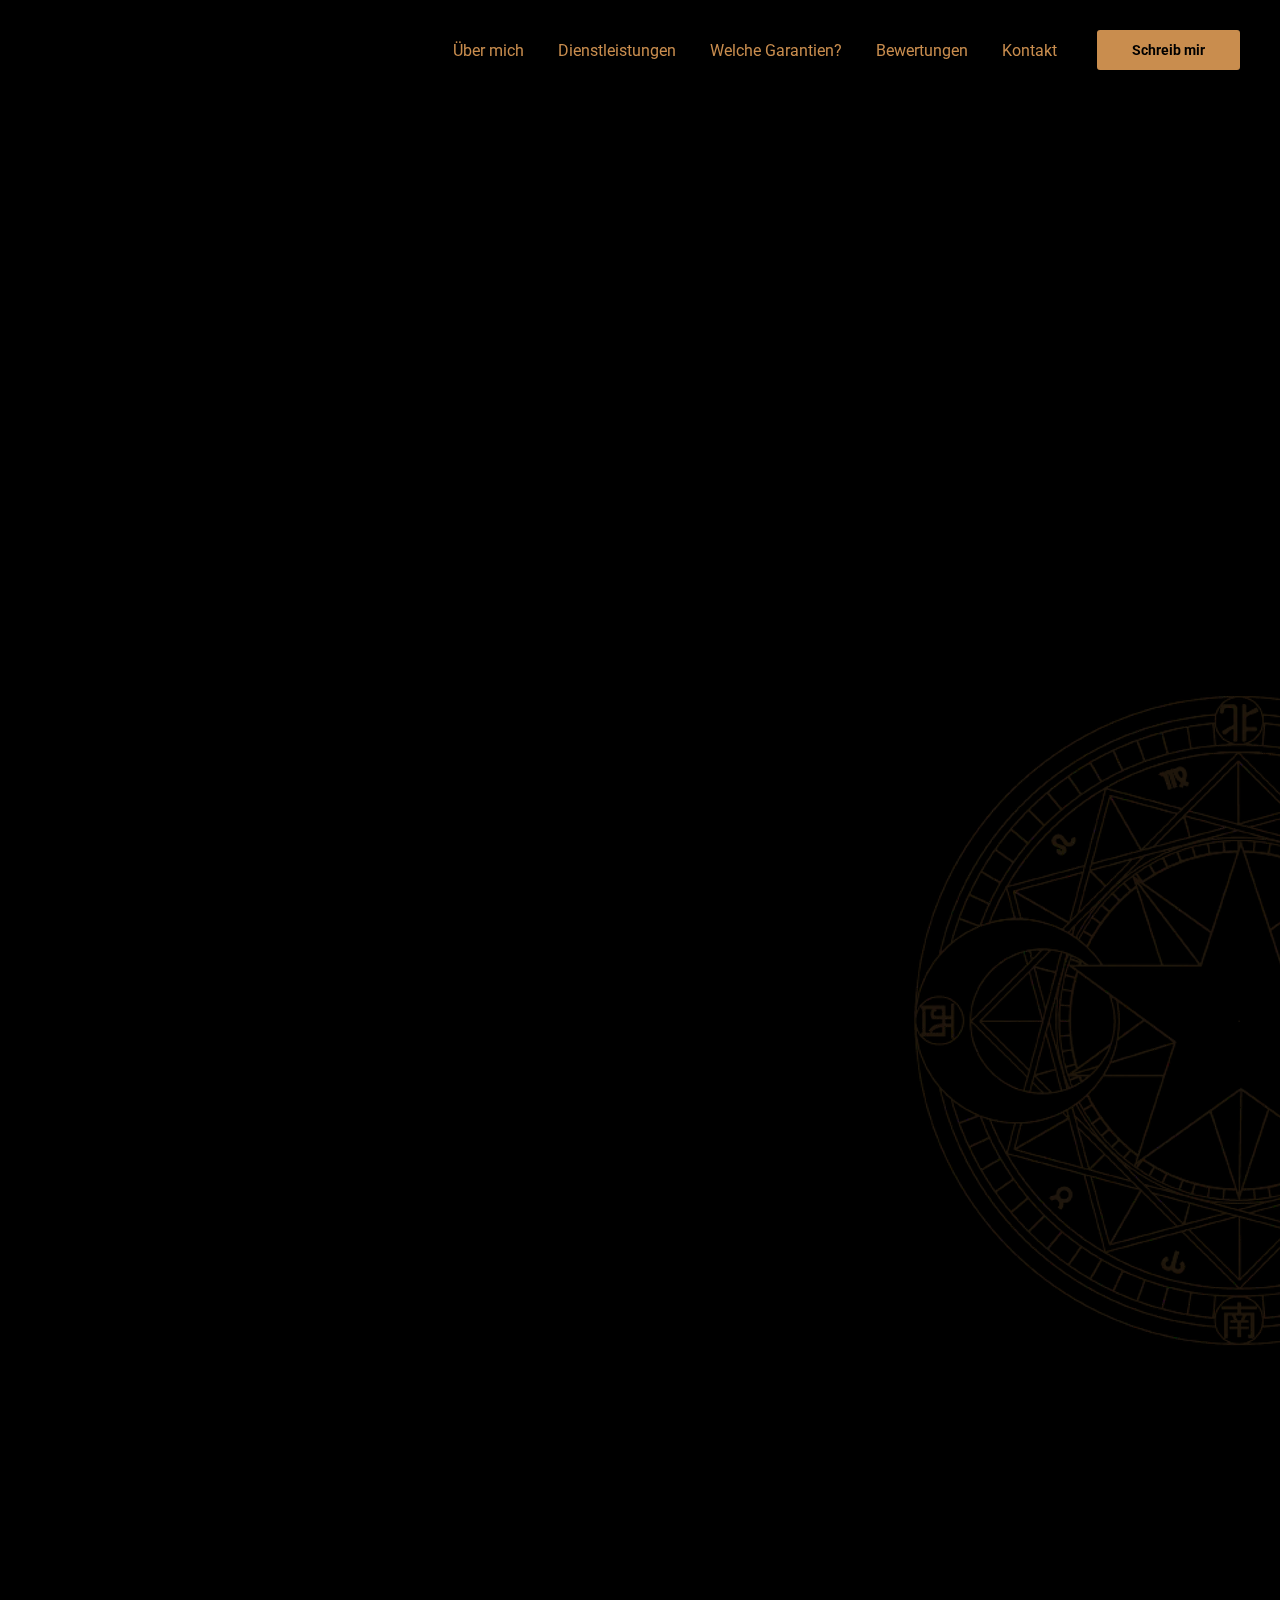
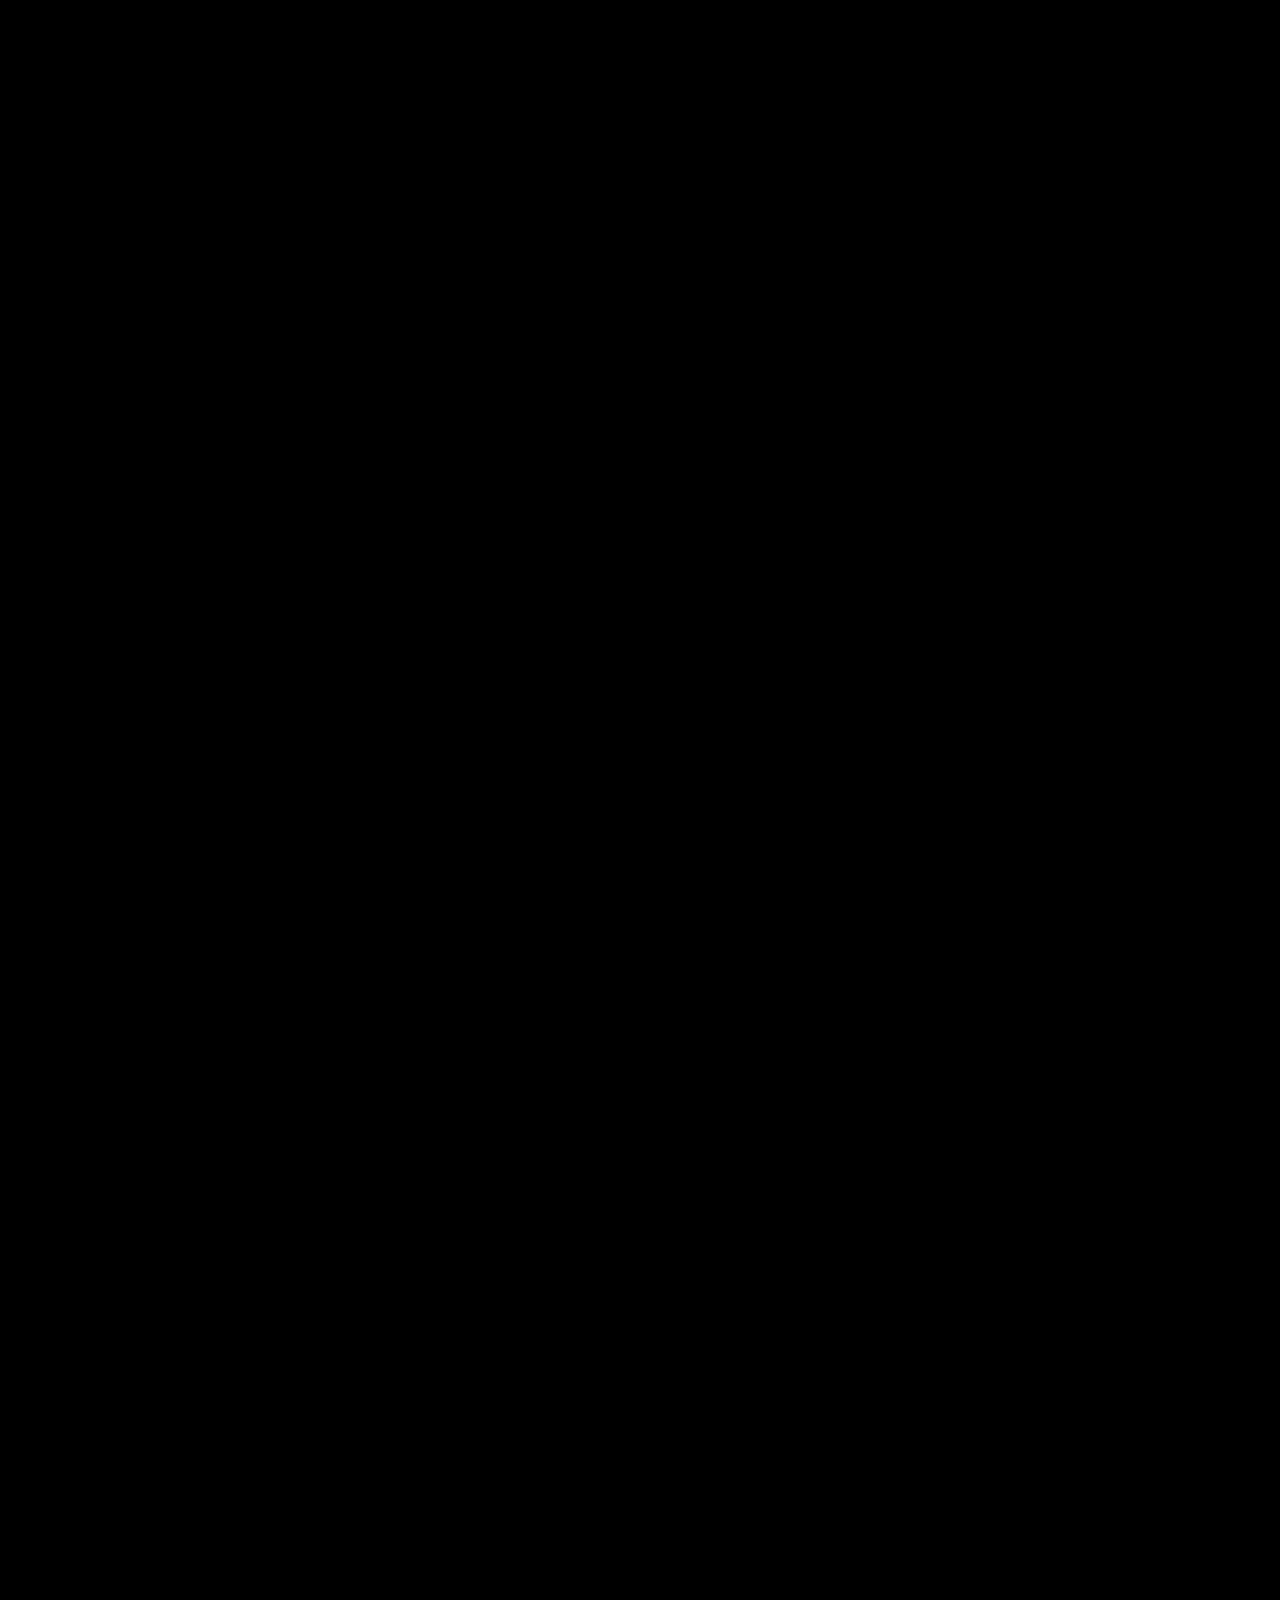
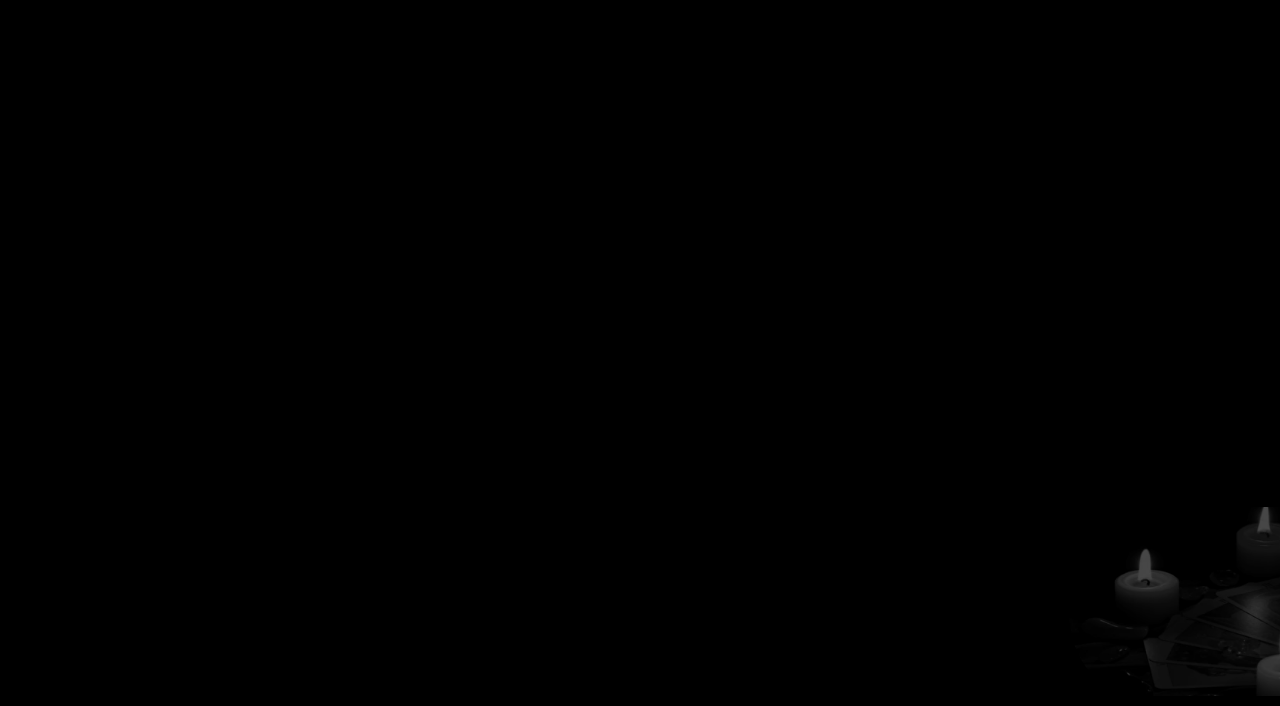
==== commit a876980f: "Comment "services" block" ====
--- a/de.html
+++ b/de.html
@@ -1,4005 +1,4023 @@
 <!DOCTYPE html>
 <html>
 <head>
-    <meta charset="utf-8"/>
-    <meta http-equiv="Content-Type" content="text/html; charset=utf-8"/>
-    <meta name="format-detection" content="telephone=no"/>
-    <meta http-equiv="x-dns-prefetch-control" content="on">
-    <link rel="shortcut icon" href="images/tild6531-6231-4331-a665-653730316361__favicon.ico"
-          type="image/x-icon"/><!-- Assets -->
-    <script src="https://neo.tildacdn.com/js/tilda-fallback-1.0.min.js" charset="utf-8"
-            async></script>
-    <link rel="stylesheet" href="css/tilda-grid-3.0.min.css" type="text/css" media="all"
-          onerror="this.loaderr='y';"/>
-    <link rel="stylesheet" href="css/tilda-blocks-page30554621.min.css?t=1666974998" type="text/css"
-          media="all" onerror="this.loaderr='y';"/>
-    <link rel="preconnect" href="https://fonts.gstatic.com">
-    <link
-            href="https://fonts.googleapis.com/css2?family=Roboto:wght@300;400;500;700&subset=latin,cyrillic"
-            rel="stylesheet">
-    <link rel="stylesheet" href="css/tilda-animation-1.0.min.css" type="text/css" media="all"
-          onerror="this.loaderr='y';"/>
-    <link rel="stylesheet" href="css/tilda-slds-1.4.min.css" type="text/css" media="print"
-          onload="this.media='all';" onerror="this.loaderr='y';"/>
-    <noscript>
-        <link rel="stylesheet" href="css/tilda-slds-1.4.min.css" type="text/css" media="all"/>
-    </noscript>
-    <link rel="stylesheet" href="css/tilda-zoom-2.0.min.css" type="text/css" media="print"
-          onload="this.media='all';" onerror="this.loaderr='y';"/>
-    <noscript>
-        <link rel="stylesheet" href="css/tilda-zoom-2.0.min.css" type="text/css" media="all"/>
-    </noscript>
-    <script type="text/javascript">(function (d) {
-        if (!d.visibilityState) {
-            var s = d.createElement('script');
-            s.src = 'js/tilda-polyfill-1.0.min.js';
-            d.getElementsByTagName('head')[0].appendChild(s);
-        }
-    })(document);
-
-    function t_onReady(func) {
-        if (document.readyState != 'loading') {
-            func();
-        } else {
-            document.addEventListener('DOMContentLoaded', func);
-        }
-    }
-
-    function t_onFuncLoad(funcName, okFunc, time) {
-        if (typeof window[funcName] === 'function') {
-            okFunc();
-        } else {
-            setTimeout(function () {
-                t_onFuncLoad(funcName, okFunc, time);
-            }, (time || 100));
-        }
-    }
-
-    function t_throttle(fn, threshhold, scope) {
-        return function () {
-            fn.apply(scope || this, arguments);
-        };
-    }</script>
-    <script src="js/jquery-1.10.2.min.js" onerror="this.loaderr='y';"></script>
-    <script src="js/tilda-scripts-3.0.min.js" onerror="this.loaderr='y';"></script>
-    <script src="js/tilda-blocks-page30554621.min.js?t=1666974998"
-            onerror="this.loaderr='y';"></script>
-    <script src="js/lazyload-1.3.min.js" charset="utf-8" async onerror="this.loaderr='y';"></script>
-    <script src="js/tilda-animation-1.0.min.js" charset="utf-8" async
-            onerror="this.loaderr='y';"></script>
-    <script src="js/tilda-menu-1.0.min.js" charset="utf-8" async onerror="this.loaderr='y';"></script>
-    <script src="js/tilda-zero-1.1.min.js" charset="utf-8" async onerror="this.loaderr='y';"></script>
-    <script src="js/tilda-slds-1.4.min.js" charset="utf-8" async onerror="this.loaderr='y';"></script>
-    <script src="js/hammer.min.js" charset="utf-8" async onerror="this.loaderr='y';"></script>
-    <script src="js/tilda-zoom-2.0.min.js" charset="utf-8" async onerror="this.loaderr='y';"></script>
-    <script src="js/tilda-video-1.0.min.js" charset="utf-8" async
-            onerror="this.loaderr='y';"></script>
-    <script src="js/tilda-video-processor-1.0.min.js" charset="utf-8" async
-            onerror="this.loaderr='y';"></script>
-    <script src="js/tilda-events-1.0.min.js" charset="utf-8" async
-            onerror="this.loaderr='y';"></script>
-    <script src="js/tilda-animation-sbs-1.0.min.js" charset="utf-8" async
-            onerror="this.loaderr='y';"></script>
-    <script type="text/javascript">window.dataLayer = window.dataLayer || [];</script>
-    <script type="text/javascript">(function () {
-        if ((/bot|google|yandex|baidu|bing|msn|duckduckbot|teoma|slurp|crawler|spider|robot|crawling|facebook/i.test(
-                navigator.userAgent)) === false && typeof (sessionStorage) != 'undefined'
-            && sessionStorage.getItem('visited') !== 'y' && document.visibilityState) {
-            var style = document.createElement('style');
-            style.type = 'text/css';
-            style.innerHTML = '@media screen and (min-width: 980px) {.t-records {opacity: 0;}.t-records_animated {-webkit-transition: opacity ease-in-out .2s;-moz-transition: opacity ease-in-out .2s;-o-transition: opacity ease-in-out .2s;transition: opacity ease-in-out .2s;}.t-records.t-records_visible {opacity: 1;}}';
-            document.getElementsByTagName('head')[0].appendChild(style);
-
-            function t_setvisRecs() {
-                var alr = document.querySelectorAll('.t-records');
-                Array.prototype.forEach.call(alr, function (el) {
-                    el.classList.add("t-records_animated");
-                });
-                setTimeout(function () {
-                    Array.prototype.forEach.call(alr, function (el) {
-                        el.classList.add("t-records_visible");
-                    });
-                    sessionStorage.setItem("visited", "y");
-                }, 400);
-            }
-
-            document.addEventListener('DOMContentLoaded', t_setvisRecs);
-        }
-    })();</script>
+  <meta charset="utf-8"/>
+  <meta http-equiv="Content-Type" content="text/html; charset=utf-8"/>
+  <meta name="format-detection" content="telephone=no"/>
+  <meta http-equiv="x-dns-prefetch-control" content="on">
+  <link rel="shortcut icon" href="images/tild6531-6231-4331-a665-653730316361__favicon.ico"
+        type="image/x-icon"/><!-- Assets -->
+  <script src="https://neo.tildacdn.com/js/tilda-fallback-1.0.min.js" charset="utf-8"
+          async></script>
+  <link rel="stylesheet" href="css/tilda-grid-3.0.min.css" type="text/css" media="all"
+        onerror="this.loaderr='y';"/>
+  <link rel="stylesheet" href="css/tilda-blocks-page30554621.min.css?t=1666974998" type="text/css"
+        media="all" onerror="this.loaderr='y';"/>
+  <link rel="preconnect" href="https://fonts.gstatic.com">
+  <link
+      href="https://fonts.googleapis.com/css2?family=Roboto:wght@300;400;500;700&subset=latin,cyrillic"
+      rel="stylesheet">
+  <link rel="stylesheet" href="css/tilda-animation-1.0.min.css" type="text/css" media="all"
+        onerror="this.loaderr='y';"/>
+  <link rel="stylesheet" href="css/tilda-slds-1.4.min.css" type="text/css" media="print"
+        onload="this.media='all';" onerror="this.loaderr='y';"/>
+  <noscript>
+    <link rel="stylesheet" href="css/tilda-slds-1.4.min.css" type="text/css" media="all"/>
+  </noscript>
+  <link rel="stylesheet" href="css/tilda-zoom-2.0.min.css" type="text/css" media="print"
+        onload="this.media='all';" onerror="this.loaderr='y';"/>
+  <noscript>
+    <link rel="stylesheet" href="css/tilda-zoom-2.0.min.css" type="text/css" media="all"/>
+  </noscript>
+  <script type="text/javascript">(function (d) {
+    if (!d.visibilityState) {
+      var s = d.createElement('script');
+      s.src = 'js/tilda-polyfill-1.0.min.js';
+      d.getElementsByTagName('head')[0].appendChild(s);
+    }
+  })(document);
+
+  function t_onReady(func) {
+    if (document.readyState != 'loading') {
+      func();
+    } else {
+      document.addEventListener('DOMContentLoaded', func);
+    }
+  }
+
+  function t_onFuncLoad(funcName, okFunc, time) {
+    if (typeof window[funcName] === 'function') {
+      okFunc();
+    } else {
+      setTimeout(function () {
+        t_onFuncLoad(funcName, okFunc, time);
+      }, (time || 100));
+    }
+  }
+
+  function t_throttle(fn, threshhold, scope) {
+    return function () {
+      fn.apply(scope || this, arguments);
+    };
+  }</script>
+  <script src="js/jquery-1.10.2.min.js" onerror="this.loaderr='y';"></script>
+  <script src="js/tilda-scripts-3.0.min.js" onerror="this.loaderr='y';"></script>
+  <script src="js/tilda-blocks-page30554621.min.js?t=1666974998"
+          onerror="this.loaderr='y';"></script>
+  <script src="js/lazyload-1.3.min.js" charset="utf-8" async onerror="this.loaderr='y';"></script>
+  <script src="js/tilda-animation-1.0.min.js" charset="utf-8" async
+          onerror="this.loaderr='y';"></script>
+  <script src="js/tilda-menu-1.0.min.js" charset="utf-8" async onerror="this.loaderr='y';"></script>
+  <script src="js/tilda-zero-1.1.min.js" charset="utf-8" async onerror="this.loaderr='y';"></script>
+  <script src="js/tilda-slds-1.4.min.js" charset="utf-8" async onerror="this.loaderr='y';"></script>
+  <script src="js/hammer.min.js" charset="utf-8" async onerror="this.loaderr='y';"></script>
+  <script src="js/tilda-zoom-2.0.min.js" charset="utf-8" async onerror="this.loaderr='y';"></script>
+  <script src="js/tilda-video-1.0.min.js" charset="utf-8" async
+          onerror="this.loaderr='y';"></script>
+  <script src="js/tilda-video-processor-1.0.min.js" charset="utf-8" async
+          onerror="this.loaderr='y';"></script>
+  <script src="js/tilda-events-1.0.min.js" charset="utf-8" async
+          onerror="this.loaderr='y';"></script>
+  <script src="js/tilda-animation-sbs-1.0.min.js" charset="utf-8" async
+          onerror="this.loaderr='y';"></script>
+  <script type="text/javascript">window.dataLayer = window.dataLayer || [];</script>
+  <script type="text/javascript">(function () {
+    if ((/bot|google|yandex|baidu|bing|msn|duckduckbot|teoma|slurp|crawler|spider|robot|crawling|facebook/i.test(
+            navigator.userAgent)) === false && typeof (sessionStorage) != 'undefined'
+        && sessionStorage.getItem('visited') !== 'y' && document.visibilityState) {
+      var style = document.createElement('style');
+      style.type = 'text/css';
+      style.innerHTML = '@media screen and (min-width: 980px) {.t-records {opacity: 0;}.t-records_animated {-webkit-transition: opacity ease-in-out .2s;-moz-transition: opacity ease-in-out .2s;-o-transition: opacity ease-in-out .2s;transition: opacity ease-in-out .2s;}.t-records.t-records_visible {opacity: 1;}}';
+      document.getElementsByTagName('head')[0].appendChild(style);
+
+      function t_setvisRecs() {
+        var alr = document.querySelectorAll('.t-records');
+        Array.prototype.forEach.call(alr, function (el) {
+          el.classList.add("t-records_animated");
+        });
+        setTimeout(function () {
+          Array.prototype.forEach.call(alr, function (el) {
+            el.classList.add("t-records_visible");
+          });
+          sessionStorage.setItem("visited", "y");
+        }, 400);
+      }
+
+      document.addEventListener('DOMContentLoaded', t_setvisRecs);
+    }
+  })();</script>
 </head>
 <body class="t-body" style="margin:0;"><!--allrecords-->
 <div id="allrecords" data-tilda-export="yes" class="t-records"
      data-hook="blocks-collection-content-node" data-tilda-project-id="6108422"
      data-tilda-page-id="30554621" data-tilda-formskey="311e1674584773b9183c645546108422"
      data-tilda-lazy="yes">
-    <div id="rec494585699" class="r t-rec" style="background-color:#000000; " data-record-type="257"
-         data-bg-color="#000000"><!-- T228 -->
-        <div id="nav494585699marker"></div>
-        <div class="tmenu-mobile tmenu-mobile_positionfixed">
-            <div class="tmenu-mobile__container">
-                <div class="tmenu-mobile__text t-name t-name_md" field="menu_mob_title">&nbsp;</div>
-                <div class="tmenu-mobile__burger"><span></span><span></span><span></span><span></span></div>
+  <div id="rec494585699" class="r t-rec" style="background-color:#000000; " data-record-type="257"
+       data-bg-color="#000000"><!-- T228 -->
+    <div id="nav494585699marker"></div>
+    <div class="tmenu-mobile tmenu-mobile_positionfixed">
+      <div class="tmenu-mobile__container">
+        <div class="tmenu-mobile__text t-name t-name_md" field="menu_mob_title">&nbsp;</div>
+        <div class="tmenu-mobile__burger"><span></span><span></span><span></span><span></span></div>
+      </div>
+    </div>
+    <style>.tmenu-mobile {
+      background-color: #111;
+      display: none;
+      width: 100%;
+      top: 0;
+      z-index: 990;
+    }
+
+    .tmenu-mobile_positionfixed {
+      position: fixed;
+    }
+
+    .tmenu-mobile__text {
+      color: #fff;
+    }
+
+    .tmenu-mobile__container {
+      min-height: 64px;
+      padding: 20px;
+      position: relative;
+      box-sizing: border-box;
+      display: -webkit-flex;
+      display: -ms-flexbox;
+      display: flex;
+      -webkit-align-items: center;
+      -ms-flex-align: center;
+      align-items: center;
+      -webkit-justify-content: space-between;
+      -ms-flex-pack: justify;
+      justify-content: space-between;
+    }
+
+    .tmenu-mobile__burger {
+      position: relative;
+      margin-top: 0;
+      width: 28px;
+      height: 20px;
+      transition: .5s ease-in-out;
+      cursor: pointer;
+    }
+
+    .tmenu-mobile__burger span {
+      display: block;
+      position: absolute;
+      width: 100%;
+      opacity: 1;
+      left: 0;
+      transition: .25s ease-in-out;
+      height: 3px;
+      background-color: #fff;
+    }
+
+    .tmenu-mobile__burger span:nth-child(1) {
+      top: 0px;
+    }
+
+    .tmenu-mobile__burger span:nth-child(2),
+    .tmenu-mobile__burger span:nth-child(3) {
+      top: 8px;
+    }
+
+    .tmenu-mobile__burger span:nth-child(4) {
+      top: 16px;
+    }
+
+    .tmenu-mobile_opened .tmenu-mobile__burger span:nth-child(1) {
+      top: 8px;
+      width: 0%;
+      left: 50%;
+    }
+
+    .tmenu-mobile_opened .tmenu-mobile__burger span:nth-child(2) {
+      -webkit-transform: rotate(45deg);
+      transform: rotate(45deg);
+    }
+
+    .tmenu-mobile_opened .tmenu-mobile__burger span:nth-child(3) {
+      -webkit-transform: rotate(-45deg);
+      transform: rotate(-45deg);
+    }
+
+    .tmenu-mobile_opened .tmenu-mobile__burger span:nth-child(4) {
+      top: 8px;
+      width: 0%;
+      left: 50%;
+    }
+
+    .tmenu-mobile__list {
+      display: block;
+    }
+
+    .tmenu-mobile__burgerlogo {
+      display: inline-block;
+      font-size: 24px;
+      font-weight: 400;
+      white-space: nowrap;
+      vertical-align: middle;
+    }
+
+    .tmenu-mobile__imglogo {
+      height: auto;
+      display: block;
+      max-width: 300px !important;
+      box-sizing: border-box;
+      padding: 0;
+      margin: 0 auto;
+    }
+
+    @media screen and (max-width: 980px) {
+      .tmenu-mobile__menucontent_hidden {
+        display: none;
+        height: 100%;
+      }
+
+      .tmenu-mobile {
+        display: block;
+      }
+    }
+
+    @media screen and (max-width: 980px) {
+      #rec494585699 .tmenu-mobile__menucontent_fixed {
+        position: fixed;
+        top: 64px;
+      }
+
+      #rec494585699 .tmenu-mobile__burger {
+        -webkit-order: 1;
+        -ms-flex-order: 1;
+        order: 1;
+      }
+    }</style>
+    <div id="nav494585699"
+         class="t228 t228__positionfixed tmenu-mobile__menucontent_hidden tmenu-mobile__menucontent_fixed"
+         style="background-color: rgba(0,0,0,0.50); height:100px; " data-bgcolor-hex="#000000"
+         data-bgcolor-rgba="rgba(0,0,0,0.50)" data-navmarker="nav494585699marker"
+         data-appearoffset="" data-bgopacity-two="" data-menushadow="" data-bgopacity="0.50"
+         data-menu-items-align="right" data-menu="yes">
+      <div class="t228__maincontainer " style="height:100px;">
+        <div class="t228__padding40px"></div>
+        <div class="t228__leftside"></div>
+        <div class="t228__centerside t228__menualign_right">
+          <nav class="t228__centercontainer"
+               aria-label="Основные разделы на странице">
+            <ul class="t228__list"
+                role="menubar" aria-label="Основные разделы на странице">
+              <li class="t228__list_item"
+                  role="none"
+                  style="padding:0 15px 0 0;"><a class="t-menu__link-item"
+                                                 href="#Ubermich"
+                                                 role="menuitem" data-menu-submenu-hook=""
+                                                 data-menu-item-number="1"
+                                                 style="color:#c98d4e;font-weight:400;">Über
+                mich</a>
+              </li>
+              <li class="t228__list_item"
+                  role="none"
+                  style="padding:0 15px;"><a class="t-menu__link-item"
+                                             href="#Dienstleistungen"
+                                             role="menuitem" data-menu-submenu-hook=""
+                                             data-menu-item-number="2"
+                                             style="color:#c98d4e;font-weight:400;">Dienstleistungen</a>
+              </li>
+              <li class="t228__list_item"
+                  role="none"
+                  style="padding:0 15px;"><a class="t-menu__link-item"
+                                             href="#Welchegarantien"
+                                             role="menuitem" data-menu-submenu-hook=""
+                                             data-menu-item-number="3"
+                                             style="color:#c98d4e;font-weight:400;">Welche
+                Garantien?</a>
+              </li>
+              <li class="t228__list_item"
+                  role="none"
+                  style="padding:0 15px;"><a class="t-menu__link-item"
+                                             href="#Bewertungen"
+                                             role="menuitem" data-menu-submenu-hook=""
+                                             data-menu-item-number="4"
+                                             style="color:#c98d4e;font-weight:400;">Bewertungen</a>
+              </li>
+              <li class="t228__list_item"
+                  role="none"
+                  style="padding:0 0 0 15px;"><a class="t-menu__link-item"
+                                                 href="#Kontakt"
+                                                 role="menuitem" data-menu-submenu-hook=""
+                                                 data-menu-item-number="5"
+                                                 style="color:#c98d4e;font-weight:400;">Kontakt</a>
+              </li>
+            </ul>
+          </nav>
+        </div>
+        <div class="t228__rightside">
+          <div class="t228__rightcontainer">
+            <div class="t228__right_buttons">
+              <div class="t228__right_buttons_wrap">
+                <div class="t228__right_buttons_but"><a href="#Kontakt" target=""
+                                                        class="t-btn t-btn_md "
+                                                        style="color:#000000;border:3px solid #c98d4e;background-color:#c98d4e;border-radius:3px; -moz-border-radius:3px; -webkit-border-radius:3px;">
+                  <table style="width:100%; height:100%;">
+                    <tr>
+                      <td>Schreib mir</td>
+                    </tr>
+                  </table>
+                </a></div>
+              </div>
             </div>
+          </div>
         </div>
-        <style>.tmenu-mobile {
-            background-color: #111;
-            display: none;
-            width: 100%;
-            top: 0;
-            z-index: 990;
+        <div class="t228__padding40px"></div>
+      </div>
+    </div>
+    <style>@media screen and (max-width: 980px) {
+      #rec494585699 .t228 {
+      }
+    }</style>
+    <script>window.addEventListener('resize', t_throttle(function () {
+      t_onFuncLoad('t_menu__setBGcolor', function () {
+        t_menu__setBGcolor('494585699', '.t228');
+      });
+    }));
+    t_onReady(function () {
+      t_onFuncLoad('t_menu__highlightActiveLinks', function () {
+        t_menu__highlightActiveLinks('.t228__list_item a');
+      });
+      t_onFuncLoad('t_menu__findAnchorLinks', function () {
+        t_menu__findAnchorLinks('494585699', '.t228__list_item a');
+      });
+      t_onFuncLoad('t228__init', function () {
+        t228__init('494585699');
+      });
+      t_onFuncLoad('t_menu__setBGcolor', function () {
+        t_menu__setBGcolor('494585699', '.t228');
+      });
+      t_onFuncLoad('t_menu__createMobileMenu', function () {
+        t_menu__createMobileMenu('494585699', '.t228');
+      });
+    });</script>
+    <!--[if IE 8]>
+    <style>#rec494585699 .t228 {
+      filter: progid:DXImageTransform.Microsoft.gradient(startColorStr='#D9000000', endColorstr='#D9000000');
+    }</style><![endif]-->
+    <style>#rec494585699 .t-menu__link-item {
+      outline: none;
+    }
+
+    @supports (overflow:-webkit-marquee) and (justify-content:inherit) {
+      #rec494585699 .t-menu__link-item,
+      #rec494585699 .t-menu__link-item.t-active {
+        opacity: 1 !important;
+      }
+    }</style>
+  </div>
+  <div id="rec494536387" class="r t-rec t-rec_pt_15 t-rec_pb_0"
+       style="padding-top:15px;padding-bottom:0px;background-color:#000000; " data-record-type="396"
+       data-bg-color="#000000"><!-- T396 -->
+    <style>#rec494536387 .t396__artboard {
+      height: 570px;
+    }
+
+    #rec494536387 .t396__filter {
+      height: 570px;
+    }
+
+    #rec494536387 .t396__carrier {
+      height: 570px;
+      background-position: center center;
+      background-attachment: scroll;
+      background-size: cover;
+      background-repeat: no-repeat;
+    }
+
+    @media screen and (max-width: 1199px) {
+      #rec494536387 .t396__artboard {
+        height: 549px;
+      }
+
+      #rec494536387 .t396__filter {
+        height: 549px;
+      }
+
+      #rec494536387 .t396__carrier {
+        height: 549px;
+        background-position: center center;
+        background-attachment: scroll;
+      }
+    }
+
+    @media screen and (max-width: 959px) {
+      #rec494536387 .t396__artboard {
+        height: 539px;
+      }
+
+      #rec494536387 .t396__filter {
+        height: 539px;
+      }
+
+      #rec494536387 .t396__carrier {
+        height: 539px;
+      }
+    }
+
+    @media screen and (max-width: 639px) {
+      #rec494536387 .t396__artboard {
+        height: 900px;
+      }
+
+      #rec494536387 .t396__filter {
+        height: 900px;
+      }
+
+      #rec494536387 .t396__carrier {
+        height: 900px;
+      }
+    }
+
+    @media screen and (max-width: 479px) {
+      #rec494536387 .t396__artboard {
+        height: 790px;
+      }
+
+      #rec494536387 .t396__filter {
+        height: 790px;
+      }
+
+      #rec494536387 .t396__carrier {
+        height: 790px;
+      }
+    }
+
+    #rec494536387 .tn-elem[data-elem-id="1474900321386"] {
+      color: #c98d4e;
+      z-index: 8;
+      top: 83px;
+      left: calc(50% - 600px + 140px);
+      width: 440px;
+    }
+
+    #rec494536387 .tn-elem[data-elem-id="1474900321386"] .tn-atom {
+      color: #c98d4e;
+      font-size: 48px;
+      font-family: 'Arial', Arial, sans-serif;
+      line-height: 1.55;
+      font-weight: 700;
+      background-position: center center;
+      border-color: transparent;
+      border-style: solid;
+    }
+
+    @media screen and (max-width: 1199px) {
+      #rec494536387 .tn-elem[data-elem-id="1474900321386"] {
+        top: 93px;
+        left: calc(50% - 480px + 69px);
+        width: 400px;
+      }
+
+      #rec494536387 .tn-elem[data-elem-id="1474900321386"] .tn-atom {
+        font-size: 38px;
+      }
+    }
+
+    @media screen and (max-width: 959px) {
+      #rec494536387 .tn-elem[data-elem-id="1474900321386"] {
+        top: 121px;
+        left: calc(50% - 320px + 27px);
+        width: 325px;
+      }
+
+      #rec494536387 .tn-elem[data-elem-id="1474900321386"] {
+        text-align: left;
+      }
+
+      #rec494536387 .tn-elem[data-elem-id="1474900321386"] .tn-atom {
+        font-size: 30px;
+      }
+    }
+
+    @media screen and (max-width: 639px) {
+      #rec494536387 .tn-elem[data-elem-id="1474900321386"] {
+        top: 126px;
+        left: calc(50% - 240px + 92px);
+        width: 300px;
+      }
+
+      #rec494536387 .tn-elem[data-elem-id="1474900321386"] .tn-atom {
+        font-size: 31px;
+      }
+    }
+
+    @media screen and (max-width: 479px) {
+      #rec494536387 .tn-elem[data-elem-id="1474900321386"] {
+        top: 90px;
+        left: calc(50% - 160px + 10px);
+        width: 300px;
+      }
+
+      #rec494536387 .tn-elem[data-elem-id="1474900321386"] {
+        text-align: center;
+      }
+
+      #rec494536387 .tn-elem[data-elem-id="1474900321386"] .tn-atom {
+        font-size: 26px;
+      }
+    }
+
+    #rec494536387 .tn-elem[data-elem-id="1474900324080"] {
+      color: #c98d4e;
+      z-index: 9;
+      top: 165px;
+      left: calc(50% - 600px + 140px);
+      width: 440px;
+    }
+
+    #rec494536387 .tn-elem[data-elem-id="1474900324080"] .tn-atom {
+      color: #c98d4e;
+      font-size: 22px;
+      font-family: 'Arial', Arial, sans-serif;
+      line-height: 1.55;
+      font-weight: 400;
+      opacity: 0.65;
+      background-position: center center;
+      border-color: transparent;
+      border-style: solid;
+    }
+
+    @media screen and (max-width: 1199px) {
+      #rec494536387 .tn-elem[data-elem-id="1474900324080"] {
+        top: 158px;
+        left: calc(50% - 480px + 69px);
+        width: 400px;
+      }
+
+      #rec494536387 .tn-elem[data-elem-id="1474900324080"] .tn-atom {
+        font-size: 21px;
+      }
+    }
+
+    @media screen and (max-width: 959px) {
+      #rec494536387 .tn-elem[data-elem-id="1474900324080"] {
+        top: 168px;
+        left: calc(50% - 320px + 27px);
+        width: 325px;
+      }
+
+      #rec494536387 .tn-elem[data-elem-id="1474900324080"] {
+        text-align: left;
+      }
+
+      #rec494536387 .tn-elem[data-elem-id="1474900324080"] .tn-atom {
+        font-size: 24px;
+      }
+    }
+
+    @media screen and (max-width: 639px) {
+      #rec494536387 .tn-elem[data-elem-id="1474900324080"] {
+        top: 187px;
+        left: calc(50% - 240px + 92px);
+        width: 300px;
+        -webkit-filter: brightness(100%);
+        filter: brightness(100%);
+      }
+
+      #rec494536387 .tn-elem[data-elem-id="1474900324080"] .tn-atom {
+        font-size: 21px;
+      }
+    }
+
+    @media screen and (max-width: 479px) {
+      #rec494536387 .tn-elem[data-elem-id="1474900324080"] {
+        top: 149px;
+        left: calc(50% - 160px + 10px);
+        width: 300px;
+      }
+
+      #rec494536387 .tn-elem[data-elem-id="1474900324080"] {
+        text-align: center;
+      }
+
+      #rec494536387 .tn-elem[data-elem-id="1474900324080"] .tn-atom {
+        font-size: 18px;
+        line-height: 1.5;
+      }
+    }
+
+    #rec494536387 .tn-elem[data-elem-id="1664190030352"] {
+      color: #c98d4e;
+      z-index: 10;
+      top: 345px;
+      left: calc(50% - 600px + 140px);
+      width: 440px;
+    }
+
+    #rec494536387 .tn-elem[data-elem-id="1664190030352"] .tn-atom {
+      color: #c98d4e;
+      font-size: 18px;
+      font-family: 'Roboto', Arial, sans-serif;
+      line-height: 1.55;
+      font-weight: 400;
+      background-position: center center;
+      border-color: transparent;
+      border-style: solid;
+    }
+
+    @media screen and (max-width: 1199px) {
+      #rec494536387 .tn-elem[data-elem-id="1664190030352"] {
+        top: 335px;
+        left: calc(50% - 480px + 70px);
+        width: 410px;
+      }
+    }
+
+    @media screen and (max-width: 959px) {
+      #rec494536387 .tn-elem[data-elem-id="1664190030352"] {
+        top: 256px;
+        left: calc(50% - 320px + 27px);
+        width: 365px;
+      }
+
+      #rec494536387 .tn-elem[data-elem-id="1664190030352"] {
+        text-align: left;
+      }
+
+      #rec494536387 .tn-elem[data-elem-id="1664190030352"] .tn-atom {
+        font-size: 18px;
+      }
+    }
+
+    @media screen and (max-width: 639px) {
+      #rec494536387 .tn-elem[data-elem-id="1664190030352"] {
+        top: 666px;
+        left: calc(50% - 240px + 35px);
+        width: 414px;
+      }
+
+      #rec494536387 .tn-elem[data-elem-id="1664190030352"] .tn-atom {
+        font-size: 18px;
+      }
+    }
+
+    @media screen and (max-width: 479px) {
+      #rec494536387 .tn-elem[data-elem-id="1664190030352"] {
+        top: 508px;
+        left: calc(50% - 160px + 22px);
+        width: 277px;
+      }
+
+      #rec494536387 .tn-elem[data-elem-id="1664190030352"] .tn-atom {
+        font-size: 14px;
+      }
+    }
+
+    #rec494536387 .tn-elem[data-elem-id="1664190058488"] {
+      color: #c98d4e;
+      text-align: center;
+      z-index: 11;
+      top: 455px;
+      left: calc(50% - 600px + 140px);
+      width: 200px;
+      height: 67px;
+    }
+
+    #rec494536387 .tn-elem[data-elem-id="1664190058488"] .tn-atom {
+      color: #c98d4e;
+      font-size: 18px;
+      font-family: 'Arial', Arial, sans-serif;
+      line-height: 1.55;
+      font-weight: 400;
+      border-width: 2px;
+      border-radius: 5px;
+      background-color: #000000;
+      background-position: center center;
+      border-color: #c98d4e;
+      border-style: solid;
+      transition: background-color 0.2s ease-in-out, color 0.2s ease-in-out, border-color 0.2s ease-in-out;
+    }
+
+    @media screen and (max-width: 1199px) {
+      #rec494536387 .tn-elem[data-elem-id="1664190058488"] {
+        top: 460px;
+        left: calc(50% - 480px + 70px);
+        width: 200px;
+        height: 52px;
+      }
+    }
+
+    @media screen and (max-width: 959px) {
+      #rec494536387 .tn-elem[data-elem-id="1664190058488"] {
+        top: 413px;
+        left: calc(50% - 320px + 27px);
+        width: 160px;
+        height: 49px;
+      }
+
+      #rec494536387 .tn-elem[data-elem-id="1664190058488"] .tn-atom {
+        font-size: 18px;
+      }
+    }
+
+    @media screen and (max-width: 639px) {
+      #rec494536387 .tn-elem[data-elem-id="1664190058488"] {
+        top: 811px;
+        left: calc(50% - 240px + 28px);
+        width: 200px;
+        height: 52px;
+      }
+
+      #rec494536387 .tn-elem[data-elem-id="1664190058488"] .tn-atom {
+        font-size: 18px;
+      }
+    }
+
+    @media screen and (max-width: 479px) {
+      #rec494536387 .tn-elem[data-elem-id="1664190058488"] {
+        top: 699px;
+        left: calc(50% - 160px + 22px);
+        width: 277px;
+        height: 46px;
+      }
+
+      #rec494536387 .tn-elem[data-elem-id="1664190058488"] .tn-atom {
+        font-size: 20px;
+      }
+    }
+
+    #rec494536387 .tn-elem[data-elem-id="1664190086570"] {
+      color: #000000;
+      text-align: center;
+      z-index: 12;
+      top: 455px;
+      left: calc(50% - 600px + 382px);
+      width: 200px;
+      height: 67px;
+    }
+
+    #rec494536387 .tn-elem[data-elem-id="1664190086570"] .tn-atom {
+      color: #000000;
+      font-size: 18px;
+      font-family: 'Arial', Arial, sans-serif;
+      line-height: 1.55;
+      font-weight: 400;
+      border-radius: 5px;
+      background-color: #c98d4e;
+      background-position: center center;
+      border-color: transparent;
+      border-style: solid;
+      transition: background-color 0.2s ease-in-out, color 0.2s ease-in-out, border-color 0.2s ease-in-out;
+    }
+
+    @media screen and (max-width: 1199px) {
+      #rec494536387 .tn-elem[data-elem-id="1664190086570"] {
+        top: 460px;
+        left: calc(50% - 480px + 310px);
+        width: 200px;
+        height: 52px;
+      }
+    }
+
+    @media screen and (max-width: 959px) {
+      #rec494536387 .tn-elem[data-elem-id="1664190086570"] {
+        top: 413px;
+        left: calc(50% - 320px + 207px);
+        width: 191px;
+        height: 48px;
+      }
+
+      #rec494536387 .tn-elem[data-elem-id="1664190086570"] .tn-atom {
+        font-size: 16px;
+      }
+    }
+
+    @media screen and (max-width: 639px) {
+      #rec494536387 .tn-elem[data-elem-id="1664190086570"] {
+        top: 811px;
+        left: calc(50% - 240px + 252px);
+        width: 200px;
+        height: 52px;
+      }
+
+      #rec494536387 .tn-elem[data-elem-id="1664190086570"] .tn-atom {
+        font-size: 18px;
+      }
+    }
+
+    @media screen and (max-width: 479px) {
+      #rec494536387 .tn-elem[data-elem-id="1664190086570"] {
+        top: 623px;
+        left: calc(50% - 160px + 22px);
+        width: 277px;
+        height: 46px;
+      }
+
+      #rec494536387 .tn-elem[data-elem-id="1664190086570"] .tn-atom {
+        font-size: 18px;
+      }
+    }
+
+    #rec494536387 .tn-elem[data-elem-id="1664190259813"] {
+      z-index: 13;
+      top: 99px;
+      left: calc(50% - 600px + 652px);
+      width: 314px;
+      height: 421px;
+    }
+
+    #rec494536387 .tn-elem[data-elem-id="1664190259813"] .tn-atom {
+      border-radius: 3000px;
+      background-color: #000000;
+      background-position: center center;
+      background-size: cover;
+      background-repeat: no-repeat;
+      border-color: transparent;
+      border-style: solid;
+    }
+
+    @media screen and (max-width: 1199px) {
+      #rec494536387 .tn-elem[data-elem-id="1664190259813"] {
+        top: 104px;
+        left: calc(50% - 480px + 603px);
+        width: 291px;
+        height: 403px;
+      }
+    }
+
+    @media screen and (max-width: 959px) {
+      #rec494536387 .tn-elem[data-elem-id="1664190259813"] {
+        top: 127px;
+        left: calc(50% - 320px + 423px);
+        width: 175px;
+        height: 332px;
+      }
+    }
+
+    @media screen and (max-width: 639px) {
+      #rec494536387 .tn-elem[data-elem-id="1664190259813"] {
+        top: 242px;
+        left: calc(50% - 240px + 130px);
+        width: 224px;
+        height: 389px;
+      }
+    }
+
+    @media screen and (max-width: 479px) {
+      #rec494536387 .tn-elem[data-elem-id="1664190259813"] {
+        top: 187px;
+        left: calc(50% - 160px + 70px);
+        width: 180px;
+        height: 312px;
+      }
+    }</style>
+    <div class='t396'>
+      <div class="t396__artboard" data-artboard-recid="494536387" data-artboard-height="570"
+           data-artboard-height-res-960="549" data-artboard-height-res-640="539"
+           data-artboard-height-res-480="900" data-artboard-height-res-320="790"
+           data-artboard-height_vh="" data-artboard-valign="center"
+      >
+        <div class="t396__carrier" data-artboard-recid="494536387"></div>
+        <div class="t396__filter" data-artboard-recid="494536387"></div>
+        <div class='t396__elem tn-elem tn-elem__4945363871474900321386 t-animate'
+             data-elem-id='1474900321386' data-elem-type='text' data-field-top-value="83"
+             data-field-top-res-960-value="93" data-field-top-res-640-value="121"
+             data-field-top-res-480-value="126" data-field-top-res-320-value="90"
+             data-field-left-value="140" data-field-left-res-960-value="69"
+             data-field-left-res-640-value="27" data-field-left-res-480-value="92"
+             data-field-left-res-320-value="10" data-field-width-value="440"
+             data-field-width-res-960-value="400" data-field-width-res-640-value="325"
+             data-field-width-res-480-value="300" data-field-width-res-320-value="300"
+             data-field-axisy-value="top" data-field-axisx-value="left"
+             data-field-container-value="grid" data-field-topunits-value="px"
+             data-field-leftunits-value="px" data-field-heightunits-value=""
+             data-field-widthunits-value="px" data-animate-style="fadeinright"
+             data-animate-duration="1" data-animate-distance="100"
+        >
+          <div class='tn-atom' field='tn_text_1474900321386'>Daria Kwiatkowska</div>
+        </div>
+        <div class='t396__elem tn-elem tn-elem__4945363871474900324080 t-animate'
+             data-elem-id='1474900324080' data-elem-type='text' data-field-top-value="165"
+             data-field-top-res-960-value="158" data-field-top-res-640-value="168"
+             data-field-top-res-480-value="187" data-field-top-res-320-value="149"
+             data-field-left-value="140" data-field-left-res-960-value="69"
+             data-field-left-res-640-value="27" data-field-left-res-480-value="92"
+             data-field-left-res-320-value="10" data-field-width-value="440"
+             data-field-width-res-960-value="400" data-field-width-res-640-value="325"
+             data-field-width-res-480-value="300" data-field-width-res-320-value="300"
+             data-field-axisy-value="top" data-field-axisx-value="left"
+             data-field-container-value="grid" data-field-topunits-value="px"
+             data-field-leftunits-value="px" data-field-heightunits-value=""
+             data-field-widthunits-value="px" data-animate-style="fadeinright"
+             data-animate-duration="1" data-animate-distance="100"
+        >
+          <div class='tn-atom' field='tn_text_1474900324080'>Erbliche Hexe der schwarzen Magie</div>
+        </div>
+        <div class='t396__elem tn-elem tn-elem__4945363871664190030352 t-animate'
+             data-elem-id='1664190030352' data-elem-type='text' data-field-top-value="345"
+             data-field-top-res-960-value="335" data-field-top-res-640-value="256"
+             data-field-top-res-480-value="666" data-field-top-res-320-value="508"
+             data-field-left-value="140" data-field-left-res-960-value="70"
+             data-field-left-res-640-value="27" data-field-left-res-480-value="35"
+             data-field-left-res-320-value="22" data-field-width-value="440"
+             data-field-width-res-960-value="410" data-field-width-res-640-value="365"
+             data-field-width-res-480-value="414" data-field-width-res-320-value="277"
+             data-field-axisy-value="top" data-field-axisx-value="left"
+             data-field-container-value="grid" data-field-topunits-value="px"
+             data-field-leftunits-value="px" data-field-heightunits-value=""
+             data-field-widthunits-value="px" data-animate-style="fadeinright"
+             data-animate-duration="1" data-animate-distance="100"
+        ><h1 class='tn-atom' field='tn_text_1664190030352'>Ich helfe Ihnen, eine Lösung für Ihre
+          Probleme zu
+          finden, wenn die üblichen Methoden nicht funktionieren. <strong>Melden Sie sich für eine
+            Beratung
+            an!</strong>
+        </h1>
+        </div>
+        <div class='t396__elem tn-elem tn-elem__4945363871664190058488 t-animate'
+             data-elem-id='1664190058488' data-elem-type='button' data-field-top-value="455"
+             data-field-top-res-960-value="460" data-field-top-res-640-value="413"
+             data-field-top-res-480-value="811" data-field-top-res-320-value="699"
+             data-field-left-value="140" data-field-left-res-960-value="70"
+             data-field-left-res-640-value="27" data-field-left-res-480-value="28"
+             data-field-left-res-320-value="22" data-field-height-value="67"
+             data-field-height-res-960-value="52" data-field-height-res-640-value="49"
+             data-field-height-res-480-value="52" data-field-height-res-320-value="46"
+             data-field-width-value="200" data-field-width-res-960-value="200"
+             data-field-width-res-640-value="160" data-field-width-res-480-value="200"
+             data-field-width-res-320-value="277" data-field-axisy-value="top"
+             data-field-axisx-value="left" data-field-container-value="grid"
+             data-field-topunits-value="px" data-field-leftunits-value="px"
+             data-field-heightunits-value="" data-field-widthunits-value=""
+             data-animate-style="fadeinup" data-animate-duration="1" data-animate-distance="100"
+        ><a class='tn-atom' href="#Dienstleistungen">Dienstleistungen</a></div>
+        <div class='t396__elem tn-elem tn-elem__4945363871664190086570 t-animate'
+             data-elem-id='1664190086570' data-elem-type='button' data-field-top-value="455"
+             data-field-top-res-960-value="460" data-field-top-res-640-value="413"
+             data-field-top-res-480-value="811" data-field-top-res-320-value="623"
+             data-field-left-value="382" data-field-left-res-960-value="310"
+             data-field-left-res-640-value="207" data-field-left-res-480-value="252"
+             data-field-left-res-320-value="22" data-field-height-value="67"
+             data-field-height-res-960-value="52" data-field-height-res-640-value="48"
+             data-field-height-res-480-value="52" data-field-height-res-320-value="46"
+             data-field-width-value="200" data-field-width-res-960-value="200"
+             data-field-width-res-640-value="191" data-field-width-res-480-value="200"
+             data-field-width-res-320-value="277" data-field-axisy-value="top"
+             data-field-axisx-value="left" data-field-container-value="grid"
+             data-field-topunits-value="px" data-field-leftunits-value="px"
+             data-field-heightunits-value="" data-field-widthunits-value=""
+             data-animate-style="fadeinup" data-animate-duration="1" data-animate-distance="100"
+        ><a class='tn-atom' href="#Kontakt">Schreib mir</a></div>
+        <div class='t396__elem tn-elem tn-elem__4945363871664190259813 t-animate'
+             data-elem-id='1664190259813' data-elem-type='shape' data-field-top-value="99"
+             data-field-top-res-960-value="104" data-field-top-res-640-value="127"
+             data-field-top-res-480-value="242" data-field-top-res-320-value="187"
+             data-field-left-value="652" data-field-left-res-960-value="603"
+             data-field-left-res-640-value="423" data-field-left-res-480-value="130"
+             data-field-left-res-320-value="70" data-field-height-value="421"
+             data-field-height-res-960-value="403" data-field-height-res-640-value="332"
+             data-field-height-res-480-value="389" data-field-height-res-320-value="312"
+             data-field-width-value="314" data-field-width-res-960-value="291"
+             data-field-width-res-640-value="175" data-field-width-res-480-value="224"
+             data-field-width-res-320-value="180" data-field-axisy-value="top"
+             data-field-axisx-value="left" data-field-container-value="grid"
+             data-field-topunits-value="px" data-field-leftunits-value="px"
+             data-field-heightunits-value="px" data-field-widthunits-value="px"
+             data-animate-style="fadeinleft" data-animate-duration="1" data-animate-distance="100"
+             data-field-lazyoff-value="y"
+        >
+          <div
+              class='tn-atom'
+              style="background-image:url('images/daria-looking-far-away.jpg');"
+          ></div>
+        </div>
+      </div>
+    </div>
+    <script>t_onReady(function () {
+      t_onFuncLoad('t396_init', function () {
+        t396_init('494536387');
+      });
+    });</script><!-- /T396 --></div>
+  <div id="rec494791141" class="r t-rec t-rec_pt_0 t-rec_pb_105"
+       style="padding-top:0px;padding-bottom:105px; " data-record-type="215"><a name="Ubermich"
+                                                                                style="font-size:0;"></a>
+  </div>
+  <div id="rec494744814" class="r t-rec" style=" " data-animationappear="off"
+       data-record-type="396"><!-- T396 -->
+    <style>#rec494744814 .t396__artboard {
+      height: 700px;
+    }
+
+    #rec494744814 .t396__filter {
+      height: 700px;
+    }
+
+    #rec494744814 .t396__carrier {
+      height: 700px;
+      background-position: center center;
+      background-attachment: scroll;
+      background-size: cover;
+      background-repeat: no-repeat;
+    }
+
+    @media screen and (max-width: 1199px) {
+      #rec494744814 .t396__artboard {
+        height: 550px;
+      }
+
+      #rec494744814 .t396__filter {
+        height: 550px;
+      }
+
+      #rec494744814 .t396__carrier {
+        height: 550px;
+        background-attachment: scroll;
+      }
+    }
+
+    @media screen and (max-width: 959px) {
+      #rec494744814 .t396__artboard {
+        height: 810px;
+      }
+
+      #rec494744814 .t396__filter {
+        height: 810px;
+      }
+
+      #rec494744814 .t396__carrier {
+        height: 810px;
+      }
+    }
+
+    @media screen and (max-width: 639px) {
+      #rec494744814 .t396__artboard {
+        height: 800px;
+      }
+
+      #rec494744814 .t396__filter {
+        height: 800px;
+      }
+
+      #rec494744814 .t396__carrier {
+        height: 800px;
+      }
+    }
+
+    @media screen and (max-width: 479px) {
+      #rec494744814 .t396__artboard {
+        height: 820px;
+      }
+
+      #rec494744814 .t396__filter {
+        height: 820px;
+      }
+
+      #rec494744814 .t396__carrier {
+        height: 820px;
+      }
+    }
+
+    #rec494744814 .tn-elem[data-elem-id="1664190850366"] {
+      color: #c98d4e;
+      z-index: 2;
+      top: 45px;
+      left: calc(50% - 600px + 520px);
+      width: 501px;
+    }
+
+    #rec494744814 .tn-elem[data-elem-id="1664190850366"] .tn-atom {
+      color: #c98d4e;
+      font-size: 18px;
+      font-family: 'Roboto', Arial, sans-serif;
+      line-height: 1.55;
+      font-weight: 400;
+      background-position: center center;
+      border-color: transparent;
+      border-style: solid;
+    }
+
+    @media screen and (max-width: 1199px) {
+      #rec494744814 .tn-elem[data-elem-id="1664190850366"] {
+        top: 40px;
+        left: calc(50% - 480px + 330px);
+        width: 561px;
+      }
+    }
+
+    @media screen and (max-width: 959px) {
+      #rec494744814 .tn-elem[data-elem-id="1664190850366"] {
+        top: 470px;
+        left: calc(50% - 320px + 40px);
+      }
+
+      #rec494744814 .tn-elem[data-elem-id="1664190850366"] .tn-atom {
+        font-size: 18px;
+      }
+    }
+
+    @media screen and (max-width: 639px) {
+      #rec494744814 .tn-elem[data-elem-id="1664190850366"] {
+        top: 380px;
+        left: calc(50% - 240px + 30px);
+        width: 418px;
+      }
+
+      #rec494744814 .tn-elem[data-elem-id="1664190850366"] .tn-atom {
+        font-size: 18px;
+      }
+    }
+
+    @media screen and (max-width: 479px) {
+      #rec494744814 .tn-elem[data-elem-id="1664190850366"] {
+        top: 390px;
+        left: calc(50% - 160px + 21px);
+        width: 279px;
+      }
+
+      #rec494744814 .tn-elem[data-elem-id="1664190850366"] .tn-atom {
+        font-size: 14px;
+      }
+    }
+
+    #rec494744814 .tn-elem[data-elem-id="1664190852690"] {
+      color: #c98d4e;
+      z-index: 3;
+      top: 245px;
+      left: calc(50% - 600px + 520px);
+      width: 500px;
+    }
+
+    #rec494744814 .tn-elem[data-elem-id="1664190852690"] .tn-atom {
+      color: #c98d4e;
+      font-size: 18px;
+      font-family: 'Roboto', Arial, sans-serif;
+      line-height: 1.55;
+      font-weight: 400;
+      background-position: center center;
+      border-color: transparent;
+      border-style: solid;
+    }
+
+    @media screen and (max-width: 1199px) {
+      #rec494744814 .tn-elem[data-elem-id="1664190852690"] {
+        top: 215px;
+        left: calc(50% - 480px + 332px);
+        width: 557px;
+      }
+    }
+
+    @media screen and (max-width: 959px) {
+      #rec494744814 .tn-elem[data-elem-id="1664190852690"] {
+        top: 620px;
+        left: calc(50% - 320px + 42px);
+      }
+
+      #rec494744814 .tn-elem[data-elem-id="1664190852690"] .tn-atom {
+        font-size: 18px;
+      }
+    }
+
+    @media screen and (max-width: 639px) {
+      #rec494744814 .tn-elem[data-elem-id="1664190852690"] {
+        top: 570px;
+        left: calc(50% - 240px + 30px);
+        width: 418px;
+      }
+
+      #rec494744814 .tn-elem[data-elem-id="1664190852690"] .tn-atom {
+        font-size: 18px;
+      }
+    }
+
+    @media screen and (max-width: 479px) {
+      #rec494744814 .tn-elem[data-elem-id="1664190852690"] {
+        top: 560px;
+        left: calc(50% - 160px + 21px);
+        width: 279px;
+      }
+
+      #rec494744814 .tn-elem[data-elem-id="1664190852690"] .tn-atom {
+        font-size: 14px;
+      }
+    }
+
+    #rec494744814 .tn-elem[data-elem-id="1664190863329"] {
+      z-index: 4;
+      top: 45px;
+      left: calc(50% - 600px + 180px);
+      width: 292px;
+      height: 401px;
+    }
+
+    #rec494744814 .tn-elem[data-elem-id="1664190863329"] .tn-atom {
+      border-radius: 3000px;
+      background-color: #000000;
+      background-position: center center;
+      background-size: cover;
+      background-repeat: no-repeat;
+      border-color: transparent;
+      border-style: solid;
+    }
+
+    @media screen and (max-width: 1199px) {
+      #rec494744814 .tn-elem[data-elem-id="1664190863329"] {
+        top: 41px;
+        left: calc(50% - 480px + 71px);
+        width: 237px;
+        height: 338px;
+      }
+    }
+
+    @media screen and (max-width: 959px) {
+      #rec494744814 .tn-elem[data-elem-id="1664190863329"] {
+        top: 9px;
+        left: calc(50% - 320px + 175px);
+        width: 291px;
+        height: 442px;
+      }
+    }
+
+    @media screen and (max-width: 639px) {
+      #rec494744814 .tn-elem[data-elem-id="1664190863329"] {
+        top: 11px;
+        left: calc(50% - 240px + 132px);
+        width: 216px;
+        height: 361px;
+      }
+    }
+
+    @media screen and (max-width: 479px) {
+      #rec494744814 .tn-elem[data-elem-id="1664190863329"] {
+        top: 17px;
+        left: calc(50% - 160px + 51px);
+        width: 220px;
+        height: 341px;
+      }
+    }
+
+    #rec494744814 .tn-elem[data-elem-id="1664191556500"] {
+      z-index: 1;
+      top: 0px;
+      left: calc(50% - 600px + 868px);
+      width: 660px;
+      height: 660px;
+      -webkit-filter: brightness(100%);
+      filter: brightness(100%);
+      border-radius: 3000px;
+    }
+
+    #rec494744814 .tn-elem[data-elem-id="1664191556500"] .tn-atom {
+      border-radius: 3000px;
+      background-position: center center;
+      background-size: cover;
+      background-repeat: no-repeat;
+      border-color: transparent;
+      border-style: solid;
+    }
+
+    @media screen and (max-width: 1199px) {
+      #rec494744814 .tn-elem[data-elem-id="1664191556500"] {
+        top: 0px;
+        left: calc(50% - 480px + 859px);
+        width: 536px;
+        height: 515px;
+      }
+    }
+
+    @media screen and (max-width: 959px) {
+    }
+
+    @media screen and (max-width: 639px) {
+    }
+
+    @media screen and (max-width: 479px) {
+    }</style>
+    <div class='t396'>
+      <div class="t396__artboard" data-artboard-recid="494744814" data-artboard-height="700"
+           data-artboard-height-res-960="550" data-artboard-height-res-640="810"
+           data-artboard-height-res-480="800" data-artboard-height-res-320="820"
+           data-artboard-height_vh="" data-artboard-valign="center"
+      >
+        <div class="t396__carrier" data-artboard-recid="494744814"></div>
+        <div class="t396__filter" data-artboard-recid="494744814"></div>
+        <div class='t396__elem tn-elem tn-elem__4947448141664190850366 t-animate'
+             data-elem-id='1664190850366' data-elem-type='text' data-field-top-value="45"
+             data-field-top-res-960-value="40" data-field-top-res-640-value="470"
+             data-field-top-res-480-value="380" data-field-top-res-320-value="390"
+             data-field-left-value="520" data-field-left-res-960-value="330"
+             data-field-left-res-640-value="40" data-field-left-res-480-value="30"
+             data-field-left-res-320-value="21" data-field-width-value="501"
+             data-field-width-res-960-value="561" data-field-width-res-480-value="418"
+             data-field-width-res-320-value="279" data-field-axisy-value="top"
+             data-field-axisx-value="left" data-field-container-value="grid"
+             data-field-topunits-value="px" data-field-leftunits-value="px"
+             data-field-heightunits-value="" data-field-widthunits-value="px"
+             data-animate-style="fadeinleft" data-animate-duration="1" data-animate-delay="0.2"
+             data-animate-distance="100"
+        >
+          <div class='tn-atom' field='tn_text_1664190850366'>
+            Daria Kwiatkowska ist eine echte erbliche Zauberin und die stärkste Zauberin unserer
+            Zeit. Daria
+            Familie gehört zu einem alten Geschlecht von „Atsinganos“, was „Zauberer oder Wahrsager“
+            bedeutet, sie begann schon als kleines Mädchen ihre Magie zu praktizieren.
+          </div>
+        </div>
+        <div class='t396__elem tn-elem tn-elem__4947448141664190852690 t-animate'
+             data-elem-id='1664190852690' data-elem-type='text' data-field-top-value="245"
+             data-field-top-res-960-value="215" data-field-top-res-640-value="620"
+             data-field-top-res-480-value="570" data-field-top-res-320-value="560"
+             data-field-left-value="520" data-field-left-res-960-value="332"
+             data-field-left-res-640-value="42" data-field-left-res-480-value="30"
+             data-field-left-res-320-value="21" data-field-width-value="500"
+             data-field-width-res-960-value="557" data-field-width-res-480-value="418"
+             data-field-width-res-320-value="279" data-field-axisy-value="top"
+             data-field-axisx-value="left" data-field-container-value="grid"
+             data-field-topunits-value="px" data-field-leftunits-value="px"
+             data-field-heightunits-value="" data-field-widthunits-value="px"
+             data-animate-style="fadeinleft" data-animate-duration="1" data-animate-delay="0.4"
+             data-animate-distance="100">
+          <div class='tn-atom' field='tn_text_1664190852690'>Sie haben die Möglichkeit, das Ritual
+            zu sehen
+            und daran teilzunehmen. Wenn Daria die Sache aufgegriffen hat, wird sie es auf jeden
+            Fall zu
+            Ende bringen, egal wie viel Aufwand sie betreiben muss.
+          </div>
+        </div>
+        <div class='t396__elem tn-elem tn-elem__4947448141664190863329 t-animate'
+             data-elem-id='1664190863329' data-elem-type='shape' data-field-top-value="45"
+             data-field-top-res-960-value="41" data-field-top-res-640-value="9"
+             data-field-top-res-480-value="11" data-field-top-res-320-value="17"
+             data-field-left-value="180" data-field-left-res-960-value="71"
+             data-field-left-res-640-value="175" data-field-left-res-480-value="132"
+             data-field-left-res-320-value="51" data-field-height-value="401"
+             data-field-height-res-960-value="338" data-field-height-res-640-value="442"
+             data-field-height-res-480-value="361" data-field-height-res-320-value="341"
+             data-field-width-value="292" data-field-width-res-960-value="237"
+             data-field-width-res-640-value="291" data-field-width-res-480-value="216"
+             data-field-width-res-320-value="220" data-field-axisy-value="top"
+             data-field-axisx-value="left" data-field-container-value="grid"
+             data-field-topunits-value="px" data-field-leftunits-value="px"
+             data-field-heightunits-value="px" data-field-widthunits-value="px"
+             data-animate-style="fadeinright" data-animate-duration="1" data-animate-distance="100"
+        >
+          <div
+              class='tn-atom t-bgimg'
+              data-original="images/daria-in-smoke.jpg"
+          ></div>
+        </div>
+        <div class='t396__elem tn-elem tn-elem__4947448141664191556500' data-elem-id='1664191556500'
+             data-elem-type='shape' data-field-top-value="0" data-field-top-res-960-value="0"
+             data-field-left-value="868" data-field-left-res-960-value="859"
+             data-field-height-value="660" data-field-height-res-960-value="515"
+             data-field-width-value="660" data-field-width-res-960-value="536"
+             data-field-axisy-value="top" data-field-axisx-value="left"
+             data-field-container-value="grid" data-field-topunits-value="px"
+             data-field-leftunits-value="px" data-field-heightunits-value="px"
+             data-field-widthunits-value="px" data-animate-sbs-event="intoview"
+             data-animate-sbs-trg="0.5" data-animate-sbs-trgofst="0" data-animate-sbs-loop="loop"
+             data-animate-sbs-opts="[{'ti':'0','mx':'0','my':'0','sx':'1','sy':'1','op':'1','ro':'0','bl':'0','ea':'','dt':'0'},{'ti':120000,'mx':'0','my':'0','sx':'1','sy':'1','op':'1','ro':360,'bl':'0','ea':'','dt':'0'}]"
+             data-field-lazyoff-value="y"
+        >
+          <div
+              class='tn-atom'
+              style="background-image:url('images/tild6333-3937-4861-a634-336362326263__1-modified.png');"
+          ></div>
+        </div>
+      </div>
+    </div>
+    <script>t_onReady(function () {
+      t_onFuncLoad('t396_init', function () {
+        t396_init('494744814');
+      });
+    });</script><!-- /T396 --></div>
+  <div id="rec494790112" class="r t-rec t-rec_pt_0 t-rec_pb_105"
+       style="padding-top:0px;padding-bottom:105px; " data-record-type="215"><a
+      name="Dienstleistungen"
+      style="font-size:0;"></a>
+  </div>
+<!--  <div id="rec494538823" class="r t-rec t-rec_pt_0"-->
+<!--       style="padding-top:0px;" data-record-type="849"-->
+<!--       data-bg-color="#020205">&lt;!&ndash; t849&ndash;&gt;-->
+<!--    <div class="t849">-->
+<!--      <div class="t-section__container t-container">-->
+<!--        <div class="t-col t-col_12">-->
+<!--          <div class="t-section__topwrapper t-align_center">-->
+<!--            <div class="t-section__title t-title t-title_xs t-animate"-->
+<!--                 data-animate-style="fadeindown" data-animate-group="yes" field="btitle">-->
+<!--              <div style="font-size: 36px;" data-customstyle="yes"><span-->
+<!--                  style="color: rgb(201, 141, 78);">Dienstleistungen</span></div>-->
+<!--            </div>-->
+<!--            <div class="t-section__descr t-descr t-descr_xl t-margin_auto t-animate"-->
+<!--                 data-animate-style="fadeinup" data-animate-group="yes" field="bdescr">-->
+<!--              <div style="font-size: 20px;" data-customstyle="yes"><br/><strong-->
+<!--                  style="color: rgb(201, 141, 78);">Der Preis hängt von der Situation ab, in der Sie-->
+<!--                sich befinden.</strong></div>-->
+<!--            </div>-->
+<!--          </div>-->
+<!--        </div>-->
+<!--      </div>-->
+<!--      <div class="t-container">-->
+<!--        <div class="t-col t-col_8 t-prefix_2">-->
+<!--          <div class="t849__accordion" data-accordion="false">-->
+<!--            <div class="t849__wrapper">-->
+<!--              <div class="t849__header " style=" border-top: 1px solid #c98d4e">-->
+<!--                <div class="t849__title t-name t-name_xl" field="li_title__1531218331971"-->
+<!--                     style="color:#c98d4e;font-weight:300;">-->
+<!--                  <div style="font-size: 20px;" data-customstyle="yes">DIAGNOSTIK</div>-->
+<!--                </div>-->
+<!--                <div class="t849__icon">-->
+<!--                  <div class="t849__lines">-->
+<!--                    <svg role="presentation" width="24px" height="24px" viewBox="0 0 24 24"-->
+<!--                         xmlns="http://www.w3.org/2000/svg"-->
+<!--                         xmlns:xlink="http://www.w3.org/1999/xlink">-->
+<!--                      <g stroke="none" stroke-width="2px" fill="none" fill-rule="evenodd"-->
+<!--                         stroke-linecap="square">-->
+<!--                        <g transform="translate(1.000000, 1.000000)" stroke="#c98d4e">-->
+<!--                          <path d="M0,11 L22,11"></path>-->
+<!--                          <path d="M11,0 L11,22"></path>-->
+<!--                        </g>-->
+<!--                      </g>-->
+<!--                    </svg>-->
+<!--                  </div>-->
+<!--                  <div class="t849__circle" style="background-color: #000000"></div>-->
+<!--                </div>-->
+<!--                <div class="t849__icon t849__icon-hover">-->
+<!--                  <div class="t849__lines">-->
+<!--                    <svg role="presentation" width="24px" height="24px" viewBox="0 0 24 24"-->
+<!--                         xmlns="http://www.w3.org/2000/svg"-->
+<!--                         xmlns:xlink="http://www.w3.org/1999/xlink">-->
+<!--                      <g stroke="none" stroke-width="2px" fill="none" fill-rule="evenodd"-->
+<!--                         stroke-linecap="square">-->
+<!--                        <g transform="translate(1.000000, 1.000000)" stroke="#b8844a">-->
+<!--                          <path d="M0,11 L22,11"></path>-->
+<!--                          <path d="M11,0 L11,22"></path>-->
+<!--                        </g>-->
+<!--                      </g>-->
+<!--                    </svg>-->
+<!--                  </div>-->
+<!--                  <div class="t849__circle" style="background-color: #c4a785"></div>-->
+<!--                </div>-->
+<!--              </div>-->
+<!--              <div class="t849__content">-->
+<!--                <div class="t849__textwrapper">-->
+<!--                  <div class="t849__text t-descr t-descr_sm" field="li_descr__1531218331971"-->
+<!--                       style="color:#c98d4e;font-weight:100;">-->
+<!--                    <div style="font-size: 16px;" data-customstyle="yes">-->
+<!--                      Warum ist es gefährlich, ohne Diagnostik zu arbeiten?<br><br><br>Wenn Sie-->
+<!--                      zum-->
+<!--                      Arzt gehen, gibt er Ihnen sofort keine Medikamente. Der Arzt führt zunächst-->
+<!--                      eine-->
+<!--                      Untersuchung durch und verschreibt Tests, um den Maßstab des Problems zu-->
+<!--                      beurteilen, mit dem Sie sich an ihn gewandt haben. Und erst nach allen-->
+<!--                      durchgeführten Untersuchungen schreibt schreibt Medikamente aus und Sie-->
+<!--                      beginnen-->
+<!--                      mit der Behandlung. Dasselbe passiert bei meiner Arbeit. Um Ihnen helfen zu-->
+<!--                      können, muss ich die Ursachen des Problems erkennen. Ich beginne mit der-->
+<!--                      Arbeit-->
+<!--                      nie ohne Diagnosti. Zuerst erlerne ich Ihre Situation vollständig und biete-->
+<!--                      dann-->
+<!--                      einen für Sie geeigneten Ritus an.<br><br>Während der Diagnostik sehe ich,-->
+<!--                      was-->
+<!--                      passiert:<br>- in Ihrer Beziehung (Einstellung zu Ihnen, die Anwesenheit-->
+<!--                      einer-->
+<!--                      Rivalin, welche Ursache es hat usw.);<br>-mit Ihrer Gesundheit;<br>- ob es-->
+<!--                      einen-->
+<!--                      negativen magischen Effekt von außen gibt (böser Blick, Schaden,-->
+<!--                      Streitigkeit,-->
+<!--                      etc.) - wie sieht es auf der finanziellen Seite aus?<br><br>Manchmal ist-->
+<!--                      eine-->
+<!--                      Diagnostik erforderlich, nur um die Ursachen Ihrer Angst zu verstehen und-->
+<!--                      die-->
+<!--                      richtige Lösung zu finden. Ich beginne die Arbeit immer mit einer-->
+<!--                      Diagnostik, um-->
+<!--                      herauszufinden, welcher Ritus der richtige für Sie ist. Und wenn es fertig-->
+<!--                      ist,-->
+<!--                      können wir sofort beginnen.<br><br>Um einen Termin zu vereinbaren, senden-->
+<!--                      Sie-->
+<!--                      mir eine private Nachricht.-->
+<!--                    </div>-->
+<!--                  </div>-->
+<!--                </div>-->
+<!--              </div>-->
+<!--            </div>-->
+<!--          </div>-->
+<!--        </div>-->
+<!--        <div class="t-col t-col_8 t-prefix_2">-->
+<!--          <div class="t849__accordion" data-accordion="false">-->
+<!--            <div class="t849__wrapper">-->
+<!--              <div class="t849__header " style=" border-top: 1px solid #c98d4e">-->
+<!--                <div class="t849__title t-name t-name_xl" field="li_title__1664129738573"-->
+<!--                     style="color:#c98d4e;font-weight:300;">-->
+<!--                  <div style="font-size: 18px;" data-customstyle="yes">❤️&nbsp;LIEBESZAUBER “RUF DES-->
+<!--                    HERZENS” ❤️️-->
+<!--                  </div>-->
+<!--                </div>-->
+<!--                <div class="t849__icon">-->
+<!--                  <div class="t849__lines">-->
+<!--                    <svg role="presentation" width="24px" height="24px" viewBox="0 0 24 24"-->
+<!--                         xmlns="http://www.w3.org/2000/svg"-->
+<!--                         xmlns:xlink="http://www.w3.org/1999/xlink">-->
+<!--                      <g stroke="none" stroke-width="2px" fill="none" fill-rule="evenodd"-->
+<!--                         stroke-linecap="square">-->
+<!--                        <g transform="translate(1.000000, 1.000000)" stroke="#c98d4e">-->
+<!--                          <path d="M0,11 L22,11"></path>-->
+<!--                          <path d="M11,0 L11,22"></path>-->
+<!--                        </g>-->
+<!--                      </g>-->
+<!--                    </svg>-->
+<!--                  </div>-->
+<!--                  <div class="t849__circle" style="background-color: #000000"></div>-->
+<!--                </div>-->
+<!--                <div class="t849__icon t849__icon-hover">-->
+<!--                  <div class="t849__lines">-->
+<!--                    <svg role="presentation" width="24px" height="24px" viewBox="0 0 24 24"-->
+<!--                         xmlns="http://www.w3.org/2000/svg"-->
+<!--                         xmlns:xlink="http://www.w3.org/1999/xlink">-->
+<!--                      <g stroke="none" stroke-width="2px" fill="none" fill-rule="evenodd"-->
+<!--                         stroke-linecap="square">-->
+<!--                        <g transform="translate(1.000000, 1.000000)" stroke="#b8844a">-->
+<!--                          <path d="M0,11 L22,11"></path>-->
+<!--                          <path d="M11,0 L11,22"></path>-->
+<!--                        </g>-->
+<!--                      </g>-->
+<!--                    </svg>-->
+<!--                  </div>-->
+<!--                  <div class="t849__circle" style="background-color: #c4a785"></div>-->
+<!--                </div>-->
+<!--              </div>-->
+<!--              <div class="t849__content">-->
+<!--                <div class="t849__textwrapper">-->
+<!--                  <div class="t849__text t-descr t-descr_sm" field="li_descr__1664129738573"-->
+<!--                       style="color:#c98d4e;font-weight:100;">-->
+<!--                    <div style="font-size:16px;" data-customstyle="yes">-->
+<!--                      Dank dieses Rituals wird Ihre Gestalt ständig vor den Augen eines Mannes-->
+<!--                      stehen-->
+<!--                      und verhindern, dass er von irgendjemandem oder irgendetwas anderem-->
+<!--                      abgelenkt-->
+<!--                      wird.<br><br>Der Liebeszauber „Ruf des Herzens“ ist einer der stärksten in-->
+<!--                      der-->
+<!--                      Liebesmagie.<br>⠀<br>🔥 Es schafft echte Gefühle, erfüllt die Herzen der-->
+<!--                      Verliebten mit Licht, verbindet euch für ganzes Leben lang.<br>&nbsp;Nach-->
+<!--                      dem-->
+<!--                      Ritual werden Sie beginnen, gegenseitige Liebesgefühle zu erleben, und alle-->
+<!--                      Ereignisse tragen nur zur Beziehung zwischen Ihnen bei.<br>⠀<br>Ein-->
+<!--                      Liebeszauber-->
+<!--                      sorgt dafür, dass die Seele, die Gedanken und das Herz Ihres Geliebten ganz-->
+<!--                      Ihnen gehören werden.<br><br>ERGEBNIS:<br>⠀<br>&nbsp;1. Ein Mann hört auf,-->
+<!--                      anderen Frauen Aufmerksamkeit zu schenken.<br>&nbsp;2. Sie beide beginnen zu-->
+<!--                      spüren, dass Sie sich ständig zueinander hingezogen fühlen und niemand-->
+<!--                      anderes-->
+<!--                      gebraucht wird.<br>&nbsp;3. Frische Gefühle tauchen in der Beziehung auf,-->
+<!--                      Ihre-->
+<!--                      Auserwählte liebt Sie nach wie vorher.-->
+<!--                    </div>-->
+<!--                  </div>-->
+<!--                </div>-->
+<!--              </div>-->
+<!--            </div>-->
+<!--          </div>-->
+<!--        </div>-->
+<!--        <div class="t-col t-col_8 t-prefix_2">-->
+<!--          <div class="t849__accordion" data-accordion="false">-->
+<!--            <div class="t849__wrapper">-->
+<!--              <div class="t849__header " style=" border-top: 1px solid #c98d4e">-->
+<!--                <div class="t849__title t-name t-name_xl" field="li_title__1664129750529"-->
+<!--                     style="color:#c98d4e;font-weight:300;">-->
+<!--                  <div style="font-size: 20px;" data-customstyle="yes">-->
+<!--                    ⚔️ MAGISCHER SCHUTZ ⚔️-->
+<!--                  </div>-->
+<!--                </div>-->
+<!--                <div class="t849__icon">-->
+<!--                  <div class="t849__lines">-->
+<!--                    <svg role="presentation" width="24px" height="24px" viewBox="0 0 24 24"-->
+<!--                         xmlns="http://www.w3.org/2000/svg"-->
+<!--                         xmlns:xlink="http://www.w3.org/1999/xlink">-->
+<!--                      <g stroke="none" stroke-width="2px" fill="none" fill-rule="evenodd"-->
+<!--                         stroke-linecap="square">-->
+<!--                        <g transform="translate(1.000000, 1.000000)" stroke="#c98d4e">-->
+<!--                          <path d="M0,11 L22,11"></path>-->
+<!--                          <path d="M11,0 L11,22"></path>-->
+<!--                        </g>-->
+<!--                      </g>-->
+<!--                    </svg>-->
+<!--                  </div>-->
+<!--                  <div class="t849__circle" style="background-color: #000000"></div>-->
+<!--                </div>-->
+<!--                <div class="t849__icon t849__icon-hover">-->
+<!--                  <div class="t849__lines">-->
+<!--                    <svg role="presentation" width="24px" height="24px" viewBox="0 0 24 24"-->
+<!--                         xmlns="http://www.w3.org/2000/svg"-->
+<!--                         xmlns:xlink="http://www.w3.org/1999/xlink">-->
+<!--                      <g stroke="none" stroke-width="2px" fill="none" fill-rule="evenodd"-->
+<!--                         stroke-linecap="square">-->
+<!--                        <g transform="translate(1.000000, 1.000000)" stroke="#b8844a">-->
+<!--                          <path d="M0,11 L22,11"></path>-->
+<!--                          <path d="M11,0 L11,22"></path>-->
+<!--                        </g>-->
+<!--                      </g>-->
+<!--                    </svg>-->
+<!--                  </div>-->
+<!--                  <div class="t849__circle" style="background-color: #c4a785"></div>-->
+<!--                </div>-->
+<!--              </div>-->
+<!--              <div class="t849__content">-->
+<!--                <div class="t849__textwrapper">-->
+<!--                  <div class="t849__text t-descr t-descr_sm" field="li_descr__1664129750529"-->
+<!--                       style="color:#c98d4e;font-weight:100;">-->
+<!--                    <div style="font-size:16px;" data-customstyle="yes">-->
+<!--                      Leider wird die Welt in unserer Zeit immer grausamer und lebensbedrohlicher.-->
+<!--                      Neben negativen Menschen, die sich einfach über den Erfolg eines anderen-->
+<!--                      nicht-->
+<!--                      freuen können, sondern absichtlich aus Neid auf jede erdenkliche Weise-->
+<!--                      Schaden-->
+<!--                      anrichten wollen, werden wir von verschiedenen Viren angegriffen, die den-->
+<!--                      Tod-->
+<!--                      einer großen Anzahl von Menschen mit sich bringen. Der magische Schutz eines-->
+<!--                      Menschen ist in der Lage, ihn vor dem gefährlichen Einfluss jeglicher Art-->
+<!--                      von-->
+<!--                      Einfluss zu schützen.<br><br>Ihr Energiefeld ist wie Ihre Immunität, für-->
+<!--                      einige-->
+<!--                      ist es sehr schwach und leicht zu untergraben, und für andere ist es einfach-->
+<!--                      undurchdringlich, aber solche Menschen sind normalerweise eine Minderheit.-->
+<!--                      Dies-->
+<!--                      kann auch durch Ihren Charakter bewiesen werden. Wenn Sie eine sensible und-->
+<!--                      misstrauische Person sind, werden Sie höchstwahrscheinlich leicht bösen-->
+<!--                      Zaubern-->
+<!--                      erliegen, und wenn Sie eine willensstarke und unsentimentale Person sind,-->
+<!--                      dann-->
+<!--                      umgekehrt. Aber das ist überhaupt nicht immer der Fall, es gibt verschiedene-->
+<!--                      Fälle und jeder braucht fast gleichermaßen magischen Schutz vor-->
+<!--                      Negativität‼️<br><br>Wenn Sie sich und Ihre Lieben vor bösen Blicken,-->
+<!--                      Schäden,-->
+<!--                      Krankheiten und negativen Einflüssen schützen wollen, dann BRAUCHEN Sie-->
+<!--                      einfach-->
+<!--                      Schutz🙏🏻-->
+<!--                    </div>-->
+<!--                  </div>-->
+<!--                </div>-->
+<!--              </div>-->
+<!--            </div>-->
+<!--          </div>-->
+<!--        </div>-->
+<!--        <div class="t-col t-col_8 t-prefix_2">-->
+<!--          <div class="t849__accordion" data-accordion="false">-->
+<!--            <div class="t849__wrapper">-->
+<!--              <div class="t849__header " style=" border-top: 1px solid #c98d4e">-->
+<!--                <div class="t849__title t-name t-name_xl" field="li_title__1664129763940"-->
+<!--                     style="color:#c98d4e;font-weight:300;">-->
+<!--                  <div style="font-size: 20px;" data-customstyle="yes">-->
+<!--                    🪦 FRIEDHOFSLIEBESZAUBER 🪦-->
+<!--                  </div>-->
+<!--                </div>-->
+<!--                <div class="t849__icon">-->
+<!--                  <div class="t849__lines">-->
+<!--                    <svg role="presentation" width="24px" height="24px" viewBox="0 0 24 24"-->
+<!--                         xmlns="http://www.w3.org/2000/svg"-->
+<!--                         xmlns:xlink="http://www.w3.org/1999/xlink">-->
+<!--                      <g stroke="none" stroke-width="2px" fill="none" fill-rule="evenodd"-->
+<!--                         stroke-linecap="square">-->
+<!--                        <g transform="translate(1.000000, 1.000000)" stroke="#c98d4e">-->
+<!--                          <path d="M0,11 L22,11"></path>-->
+<!--                          <path d="M11,0 L11,22"></path>-->
+<!--                        </g>-->
+<!--                      </g>-->
+<!--                    </svg>-->
+<!--                  </div>-->
+<!--                  <div class="t849__circle" style="background-color: #000000"></div>-->
+<!--                </div>-->
+<!--                <div class="t849__icon t849__icon-hover">-->
+<!--                  <div class="t849__lines">-->
+<!--                    <svg role="presentation" width="24px" height="24px" viewBox="0 0 24 24"-->
+<!--                         xmlns="http://www.w3.org/2000/svg"-->
+<!--                         xmlns:xlink="http://www.w3.org/1999/xlink">-->
+<!--                      <g stroke="none" stroke-width="2px" fill="none" fill-rule="evenodd"-->
+<!--                         stroke-linecap="square">-->
+<!--                        <g transform="translate(1.000000, 1.000000)" stroke="#b8844a">-->
+<!--                          <path d="M0,11 L22,11"></path>-->
+<!--                          <path d="M11,0 L11,22"></path>-->
+<!--                        </g>-->
+<!--                      </g>-->
+<!--                    </svg>-->
+<!--                  </div>-->
+<!--                  <div class="t849__circle" style="background-color: #c4a785"></div>-->
+<!--                </div>-->
+<!--              </div>-->
+<!--              <div class="t849__content">-->
+<!--                <div class="t849__textwrapper">-->
+<!--                  <div class="t849__text t-descr t-descr_sm" field="li_descr__1664129763940"-->
+<!--                       style="color:#c98d4e;font-weight:100;">-->
+<!--                    <div style="font-size:16px;" data-customstyle="yes">-->
+<!--                      Ein Friedhof ist ein Ort, an dem starke Energie konzentriert ist. Deshalb-->
+<!--                      greifen starke Magier aus diesem Gebiet oft auf die Hilfe der Erde und auf-->
+<!--                      die-->
+<!--                      Hilfe ihrer Voreltern zurück.<br><br>Das Wesentliche eines-->
+<!--                      Friedhofsliebeszaubers besteht darin, bei einer bestimmten Person starke-->
+<!--                      Gefühle-->
+<!--                      hervorzurufen, die mit Liebe oder sexueller Anziehung verbunden sind. Dank-->
+<!--                      der-->
+<!--                      Hilfe von Geisten erreichen wir die maximale Effektivität der Zeremonie und-->
+<!--                      erzielen das gewünschte Ergebnis in kürzester Zeit!<br><br>Dieser Ritus ist-->
+<!--                      einer der beliebtesten in letzter Zeit, da er garantiert dazu beiträgt, eine-->
+<!--                      Person zurückzubringen, wenn Sie sich nach einem starken Streit getrennt-->
+<!--                      haben-->
+<!--                      oder nach dem Abschied viel Zeit vergangen ist.<br><br>Ein-->
+<!--                      Friedhofsliebeszauber-->
+<!--                      hat KEINE SCHLECHTEN FOLGEN. Wie bei allen Riten mache ich einen Wachsabguss-->
+<!--                      vom-->
+<!--                      Negativ, dadurch kann der Ritus viel effizienter funktionieren und auch um-->
+<!--                      Geisel zu vermeiden!-->
+<!--                    </div>-->
+<!--                  </div>-->
+<!--                </div>-->
+<!--              </div>-->
+<!--            </div>-->
+<!--          </div>-->
+<!--        </div>-->
+<!--        <div class="t-col t-col_8 t-prefix_2">-->
+<!--          <div class="t849__accordion" data-accordion="false">-->
+<!--            <div class="t849__wrapper">-->
+<!--              <div class="t849__header " style=" border-top: 1px solid #c98d4e">-->
+<!--                <div class="t849__title t-name t-name_xl" field="li_title__1664129774144"-->
+<!--                     style="color:#c98d4e;font-weight:300;">-->
+<!--                  <div style="font-size: 20px; line-height: 20px;" data-customstyle="yes">-->
+<!--                    💵 FINANZRITUAL 💵-->
+<!--                  </div>-->
+<!--                </div>-->
+<!--                <div class="t849__icon">-->
+<!--                  <div class="t849__lines">-->
+<!--                    <svg role="presentation" width="24px" height="24px" viewBox="0 0 24 24"-->
+<!--                         xmlns="http://www.w3.org/2000/svg"-->
+<!--                         xmlns:xlink="http://www.w3.org/1999/xlink">-->
+<!--                      <g stroke="none" stroke-width="2px" fill="none" fill-rule="evenodd"-->
+<!--                         stroke-linecap="square">-->
+<!--                        <g transform="translate(1.000000, 1.000000)" stroke="#c98d4e">-->
+<!--                          <path d="M0,11 L22,11"></path>-->
+<!--                          <path d="M11,0 L11,22"></path>-->
+<!--                        </g>-->
+<!--                      </g>-->
+<!--                    </svg>-->
+<!--                  </div>-->
+<!--                  <div class="t849__circle" style="background-color: #000000"></div>-->
+<!--                </div>-->
+<!--                <div class="t849__icon t849__icon-hover">-->
+<!--                  <div class="t849__lines">-->
+<!--                    <svg role="presentation" width="24px" height="24px" viewBox="0 0 24 24"-->
+<!--                         xmlns="http://www.w3.org/2000/svg"-->
+<!--                         xmlns:xlink="http://www.w3.org/1999/xlink">-->
+<!--                      <g stroke="none" stroke-width="2px" fill="none" fill-rule="evenodd"-->
+<!--                         stroke-linecap="square">-->
+<!--                        <g transform="translate(1.000000, 1.000000)" stroke="#b8844a">-->
+<!--                          <path d="M0,11 L22,11"></path>-->
+<!--                          <path d="M11,0 L11,22"></path>-->
+<!--                        </g>-->
+<!--                      </g>-->
+<!--                    </svg>-->
+<!--                  </div>-->
+<!--                  <div class="t849__circle" style="background-color: #c4a785"></div>-->
+<!--                </div>-->
+<!--              </div>-->
+<!--              <div class="t849__content">-->
+<!--                <div class="t849__textwrapper">-->
+<!--                  <div class="t849__text t-descr t-descr_sm" field="li_descr__1664129774144"-->
+<!--                       style="color:#c98d4e;font-weight:100;">-->
+<!--                    <div style="font-size:16px;" data-customstyle="yes">-->
+<!--                      Wie manifestiert sich die Wirkung des Finanzritus?<br><br>Ich werde oft um-->
+<!--                      Hilfe-->
+<!--                      im Finanzbereich gebeten, da viele jetzt in einem enormen Niedergang sind.-->
+<!--                      Gerne-->
+<!--                      führe ich Rituale in diesem Bereich durch, weil ich verstehe, wie wichtig-->
+<!--                      Geld-->
+<!--                      in unserem Leben ist💵<br><br>Heute möchte ich Ihnen erzählen, was Sie nach-->
+<!--                      der-->
+<!--                      Finanzzeremonie erwartet:<br><br>1. Gewinnsteigerung<br>Ihr Geschäft nimmt-->
+<!--                      an-->
+<!--                      Fahrt auf, die Kundschaft strömt herein<br><br>2. Nützliche-->
+<!--                      Bekanntschaften<br>Es-->
+<!--                      gibt Menschen, die ihr Geld in Ihr Unternehmen investieren können.-->
+<!--                      Investoren,-->
+<!--                      Unternehmer und Eigentümer großer Unternehmen treten in Ihr Umfeld-->
+<!--                      ein<br><br>3.-->
+<!--                      Alle Schulden werden an Sie zurückgezahlt<br>Sie werden keine Schuldner-->
+<!--                      haben,-->
+<!--                      Geld wird von Ihnen angezogen!-->
+<!--                    </div>-->
+<!--                  </div>-->
+<!--                </div>-->
+<!--              </div>-->
+<!--            </div>-->
+<!--          </div>-->
+<!--        </div>-->
+<!--        <div class="t-col t-col_8 t-prefix_2">-->
+<!--          <div class="t849__accordion" data-accordion="false">-->
+<!--            <div class="t849__wrapper">-->
+<!--              <div class="t849__header " style=" border-top: 1px solid #c98d4e">-->
+<!--                <div class="t849__title t-name t-name_xl" field="li_title__1664129785934"-->
+<!--                     style="color:#c98d4e;font-weight:300;">-->
+<!--                  <div style="font-size: 20px;" data-customstyle="yes">-->
+<!--                    🙌🏻 HARMONISIERUNG DER BEZIEHUNGEN 🙌🏻-->
+<!--                  </div>-->
+<!--                </div>-->
+<!--                <div class="t849__icon">-->
+<!--                  <div class="t849__lines">-->
+<!--                    <svg role="presentation" width="24px" height="24px" viewBox="0 0 24 24"-->
+<!--                         xmlns="http://www.w3.org/2000/svg"-->
+<!--                         xmlns:xlink="http://www.w3.org/1999/xlink">-->
+<!--                      <g stroke="none" stroke-width="2px" fill="none" fill-rule="evenodd"-->
+<!--                         stroke-linecap="square">-->
+<!--                        <g transform="translate(1.000000, 1.000000)" stroke="#c98d4e">-->
+<!--                          <path d="M0,11 L22,11"></path>-->
+<!--                          <path d="M11,0 L11,22"></path>-->
+<!--                        </g>-->
+<!--                      </g>-->
+<!--                    </svg>-->
+<!--                  </div>-->
+<!--                  <div class="t849__circle" style="background-color: #000000"></div>-->
+<!--                </div>-->
+<!--                <div class="t849__icon t849__icon-hover">-->
+<!--                  <div class="t849__lines">-->
+<!--                    <svg role="presentation" width="24px" height="24px" viewBox="0 0 24 24"-->
+<!--                         xmlns="http://www.w3.org/2000/svg"-->
+<!--                         xmlns:xlink="http://www.w3.org/1999/xlink">-->
+<!--                      <g stroke="none" stroke-width="2px" fill="none" fill-rule="evenodd"-->
+<!--                         stroke-linecap="square">-->
+<!--                        <g transform="translate(1.000000, 1.000000)" stroke="#b8844a">-->
+<!--                          <path d="M0,11 L22,11"></path>-->
+<!--                          <path d="M11,0 L11,22"></path>-->
+<!--                        </g>-->
+<!--                      </g>-->
+<!--                    </svg>-->
+<!--                  </div>-->
+<!--                  <div class="t849__circle" style="background-color: #c4a785"></div>-->
+<!--                </div>-->
+<!--              </div>-->
+<!--              <div class="t849__content">-->
+<!--                <div class="t849__textwrapper">-->
+<!--                  <div class="t849__text t-descr t-descr_sm" field="li_descr__1664129785934"-->
+<!--                       style="color:#c98d4e;font-weight:100;">-->
+<!--                    <div style="font-size:16px;" data-customstyle="yes">-->
+<!--                      Es ist eine der effektivsten Möglichkeiten, Familienbeziehungen zu-->
+<!--                      verbessern❗️<br>⠀⠀<br>Ich reinige Ihr Paar von der Negativität, die sich-->
+<!--                      über-->
+<!--                      viele Jahre angesammelt hat. Zwischen den Ehepartnern kehren Frieden und-->
+<!--                      Ruhe in-->
+<!--                      die Familie zurück, aber nicht durch die Kräfte anderer Menschen, sondern-->
+<!--                      mit-->
+<!--                      Hilfe ihrer eigenen Bemühungen.⠀<br>⠀⠀<br>Das Ritual führt ihr zu dem-->
+<!--                      Ergebnis,-->
+<!--                      das langfristig das Beste für ihr sein wird❗️⠀<br>⠀⠀<br>🔸 IN WELCHEM FALL-->
+<!--                      BRAUCHEN SIE HARMONISIERUNG?⠀<br>⠀⠀<br>• Partner erleben gegenseitige-->
+<!--                      Gefühle,-->
+<!--                      lieben sich, aber von Zeit zu Zeit kommt es zwischen ihnen zu-->
+<!--                      Missverständnissen.⠀<br>• Der Geliebte bricht keine Beziehungen ab, bemüht-->
+<!--                      sich-->
+<!--                      aber nicht, sie zu entwickeln und zu verbessern.⠀<br>• Verliebte streiten-->
+<!--                      oft.⠀<br>• Ein Partner gibt einem anderen zu viel Zeit und Energie, um ihm-->
+<!--                      das-->
+<!--                      Leben zu erleichtern.⠀<br>• Ein geliebter Mensch ist weggegangen oder wird-->
+<!--                      es-->
+<!--                      tun.⠀<br>• Der Auserwählte ist ständig untreu, ohne die Beziehungen-->
+<!--                      abzubrechen.-->
+<!--                    </div>-->
+<!--                  </div>-->
+<!--                </div>-->
+<!--              </div>-->
+<!--            </div>-->
+<!--          </div>-->
+<!--        </div>-->
+<!--        <div class="t-col t-col_8 t-prefix_2">-->
+<!--          <div class="t849__accordion" data-accordion="false">-->
+<!--            <div class="t849__wrapper">-->
+<!--              <div class="t849__header " style=" border-top: 1px solid #c98d4e">-->
+<!--                <div class="t849__title t-name t-name_xl" field="li_title__1664129795367"-->
+<!--                     style="color:#c98d4e;font-weight:300;">-->
+<!--                  <div style="font-size: 20px;" data-customstyle="yes">-->
+<!--                    🔮Liebeszauber SCHWARZE TRAUUNG 🔮-->
+<!--                  </div>-->
+<!--                </div>-->
+<!--                <div class="t849__icon">-->
+<!--                  <div class="t849__lines">-->
+<!--                    <svg role="presentation" width="24px" height="24px" viewBox="0 0 24 24"-->
+<!--                         xmlns="http://www.w3.org/2000/svg"-->
+<!--                         xmlns:xlink="http://www.w3.org/1999/xlink">-->
+<!--                      <g stroke="none" stroke-width="2px" fill="none" fill-rule="evenodd"-->
+<!--                         stroke-linecap="square">-->
+<!--                        <g transform="translate(1.000000, 1.000000)" stroke="#c98d4e">-->
+<!--                          <path d="M0,11 L22,11"></path>-->
+<!--                          <path d="M11,0 L11,22"></path>-->
+<!--                        </g>-->
+<!--                      </g>-->
+<!--                    </svg>-->
+<!--                  </div>-->
+<!--                  <div class="t849__circle" style="background-color: #000000"></div>-->
+<!--                </div>-->
+<!--                <div class="t849__icon t849__icon-hover">-->
+<!--                  <div class="t849__lines">-->
+<!--                    <svg role="presentation" width="24px" height="24px" viewBox="0 0 24 24"-->
+<!--                         xmlns="http://www.w3.org/2000/svg"-->
+<!--                         xmlns:xlink="http://www.w3.org/1999/xlink">-->
+<!--                      <g stroke="none" stroke-width="2px" fill="none" fill-rule="evenodd"-->
+<!--                         stroke-linecap="square">-->
+<!--                        <g transform="translate(1.000000, 1.000000)" stroke="#b8844a">-->
+<!--                          <path d="M0,11 L22,11"></path>-->
+<!--                          <path d="M11,0 L11,22"></path>-->
+<!--                        </g>-->
+<!--                      </g>-->
+<!--                    </svg>-->
+<!--                  </div>-->
+<!--                  <div class="t849__circle" style="background-color: #c4a785"></div>-->
+<!--                </div>-->
+<!--              </div>-->
+<!--              <div class="t849__content">-->
+<!--                <div class="t849__textwrapper">-->
+<!--                  <div class="t849__text t-descr t-descr_sm" field="li_descr__1664129795367"-->
+<!--                       style="color:#c98d4e;font-weight:100;">-->
+<!--                    <div style="font-size:16px;" data-customstyle="yes">-->
+<!--                      Das vereint menschliche Herzen und Schicksale. Nach dem Liebeszauber-->
+<!--                      beginnen-->
+<!--                      der Kunde und der Verzauberte, ein Leben zusammen zu führen. Im Haus werden-->
+<!--                      sie-->
+<!--                      immer Wärme und Geborgenheit haben und in ihren Herzen - Leidenschaft und-->
+<!--                      Liebe-->
+<!--                      füreinander.<br><br>Die durch diesen Liebeszauber geschaffene Liebe ist-->
+<!--                      zeitlos.-->
+<!--                      Jahre später lieben sich die Menschen immer noch mehr als zuvor,-->
+<!--                      respektieren-->
+<!--                      und schätzen einander.<br><br>Für einen Liebeszauber an einem geliebten-->
+<!--                      Menschen-->
+<!--                      muss der Kunde künftig nichts bezahlen. So ein Liebeszauber hat keine-->
+<!--                      schlimmen-->
+<!--                      Folgen, da ich immer Wachsabgüsse mache, gegen die Negativität.<br><br>Auch-->
+<!--                      ein-->
+<!--                      tief religiöser und getaufter Mensch kann davon profitieren.<br><br>Behalten-->
+<!--                      Sie-->
+<!--                      Ihre Liebe 😌<br><br>-->
+<!--                    </div>-->
+<!--                  </div>-->
+<!--                </div>-->
+<!--              </div>-->
+<!--            </div>-->
+<!--          </div>-->
+<!--        </div>-->
+<!--        <div class="t-col t-col_8 t-prefix_2">-->
+<!--          <div class="t849__accordion" data-accordion="false">-->
+<!--            <div class="t849__wrapper">-->
+<!--              <div class="t849__header " style=" border-top: 1px solid #c98d4e">-->
+<!--                <div class="t849__title t-name t-name_xl" field="li_title__1664129809668"-->
+<!--                     style="color:#c98d4e;font-weight:300;">-->
+<!--                  <div style="font-size: 20px;" data-customstyle="yes">-->
+<!--                    Ritual „Samtsiegel“ 💌✍🏻-->
+<!--                  </div>-->
+<!--                </div>-->
+<!--                <div class="t849__icon">-->
+<!--                  <div class="t849__lines">-->
+<!--                    <svg role="presentation" width="24px" height="24px" viewBox="0 0 24 24"-->
+<!--                         xmlns="http://www.w3.org/2000/svg"-->
+<!--                         xmlns:xlink="http://www.w3.org/1999/xlink">-->
+<!--                      <g stroke="none" stroke-width="2px" fill="none" fill-rule="evenodd"-->
+<!--                         stroke-linecap="square">-->
+<!--                        <g transform="translate(1.000000, 1.000000)" stroke="#c98d4e">-->
+<!--                          <path d="M0,11 L22,11"></path>-->
+<!--                          <path d="M11,0 L11,22"></path>-->
+<!--                        </g>-->
+<!--                      </g>-->
+<!--                    </svg>-->
+<!--                  </div>-->
+<!--                  <div class="t849__circle" style="background-color: #000000"></div>-->
+<!--                </div>-->
+<!--                <div class="t849__icon t849__icon-hover">-->
+<!--                  <div class="t849__lines">-->
+<!--                    <svg role="presentation" width="24px" height="24px" viewBox="0 0 24 24"-->
+<!--                         xmlns="http://www.w3.org/2000/svg"-->
+<!--                         xmlns:xlink="http://www.w3.org/1999/xlink">-->
+<!--                      <g stroke="none" stroke-width="2px" fill="none" fill-rule="evenodd"-->
+<!--                         stroke-linecap="square">-->
+<!--                        <g transform="translate(1.000000, 1.000000)" stroke="#b8844a">-->
+<!--                          <path d="M0,11 L22,11"></path>-->
+<!--                          <path d="M11,0 L11,22"></path>-->
+<!--                        </g>-->
+<!--                      </g>-->
+<!--                    </svg>-->
+<!--                  </div>-->
+<!--                  <div class="t849__circle" style="background-color: #c4a785"></div>-->
+<!--                </div>-->
+<!--              </div>-->
+<!--              <div class="t849__content">-->
+<!--                <div class="t849__textwrapper">-->
+<!--                  <div class="t849__text t-descr t-descr_sm" field="li_descr__1664129809668"-->
+<!--                       style="color:#c98d4e;font-weight:100;">-->
+<!--                    <div style="font-size:16px;" data-customstyle="yes">-->
+<!--                      Dieses Ritual wird mit Hilfe von weißer Magie durchgeführt, daher ist es-->
+<!--                      eines-->
+<!--                      der sichersten 🙏🏻 Aber gleichzeitig ist dieses Ritual sehr stark und-->
+<!--                      energieintensiv, es erfordert den Kauf einer großen Menge an-->
+<!--                      Materialien.<br><br>Für wen ist dieses Ritual?<br><br>Vor jeder Zeremonie-->
+<!--                      mache-->
+<!--                      ich eine obligatorische Diagnose, dank der ich aufzeige, was die Wurzel-->
+<!--                      Ihres-->
+<!--                      Problems ist und wie ich in dieser Situation helfen kann🙏🏻 Das-->
+<!--                      Samtsiegel-Ritual-->
+<!--                      wird durchgeführt, wenn ein starker Liebeszauber auf Ihren Ehemann /-->
+<!--                      Geliebten-->
+<!--                      wirkt , zum Beispiel ein Friedhofszauber.<br><br>❗️Wenn Sie das Gefühl-->
+<!--                      haben,-->
+<!--                      dass ein Mann Ihnen gegenüber abgekühlt ist, sich nicht mehr für Sie-->
+<!--                      interessiert, versucht zu vermeiden und „Überstunden bei der Arbeit“ zu-->
+<!--                      machen,-->
+<!--                      dann ist er höchstwahrscheinlich verhext worden❗️<br><br>"Samtsiegel" hilft,-->
+<!--                      den-->
+<!--                      negativen Einfluss des Liebeszaubers loszuwerden und die frühere Liebe in-->
+<!--                      Ihre-->
+<!--                      Beziehung zurückzubringen🥰🙏🏻<br><br>Um sich für eine Diagnose anzumelden,-->
+<!--                      schreiben Sie mir gerne in PN 🙏🏻💌-->
+<!--                    </div>-->
+<!--                  </div>-->
+<!--                </div>-->
+<!--              </div>-->
+<!--            </div>-->
+<!--          </div>-->
+<!--        </div>-->
+<!--        <div class="t-col t-col_8 t-prefix_2">-->
+<!--          <div class="t849__accordion" data-accordion="false">-->
+<!--            <div class="t849__wrapper">-->
+<!--              <div class="t849__header " style=" border-top: 1px solid #c98d4e">-->
+<!--                <div class="t849__title t-name t-name_xl" field="li_title__1664129832752"-->
+<!--                     style="color:#c98d4e;font-weight:300;">-->
+<!--                  <div style="font-size: 20px; line-height: 20px;" data-customstyle="yes">-->
+<!--                    Ritual “Ruck des Schicksals”-->
+<!--                  </div>-->
+<!--                </div>-->
+<!--                <div class="t849__icon">-->
+<!--                  <div class="t849__lines">-->
+<!--                    <svg role="presentation" width="24px" height="24px" viewBox="0 0 24 24"-->
+<!--                         xmlns="http://www.w3.org/2000/svg"-->
+<!--                         xmlns:xlink="http://www.w3.org/1999/xlink">-->
+<!--                      <g stroke="none" stroke-width="2px" fill="none" fill-rule="evenodd"-->
+<!--                         stroke-linecap="square">-->
+<!--                        <g transform="translate(1.000000, 1.000000)" stroke="#c98d4e">-->
+<!--                          <path d="M0,11 L22,11"></path>-->
+<!--                          <path d="M11,0 L11,22"></path>-->
+<!--                        </g>-->
+<!--                      </g>-->
+<!--                    </svg>-->
+<!--                  </div>-->
+<!--                  <div class="t849__circle" style="background-color: #000000"></div>-->
+<!--                </div>-->
+<!--                <div class="t849__icon t849__icon-hover">-->
+<!--                  <div class="t849__lines">-->
+<!--                    <svg role="presentation" width="24px" height="24px" viewBox="0 0 24 24"-->
+<!--                         xmlns="http://www.w3.org/2000/svg"-->
+<!--                         xmlns:xlink="http://www.w3.org/1999/xlink">-->
+<!--                      <g stroke="none" stroke-width="2px" fill="none" fill-rule="evenodd"-->
+<!--                         stroke-linecap="square">-->
+<!--                        <g transform="translate(1.000000, 1.000000)" stroke="#b8844a">-->
+<!--                          <path d="M0,11 L22,11"></path>-->
+<!--                          <path d="M11,0 L11,22"></path>-->
+<!--                        </g>-->
+<!--                      </g>-->
+<!--                    </svg>-->
+<!--                  </div>-->
+<!--                  <div class="t849__circle" style="background-color: #c4a785"></div>-->
+<!--                </div>-->
+<!--              </div>-->
+<!--              <div class="t849__content">-->
+<!--                <div class="t849__textwrapper">-->
+<!--                  <div class="t849__text t-descr t-descr_sm" field="li_descr__1664129832752"-->
+<!--                       style="color:#c98d4e;font-weight:100;">-->
+<!--                    <div style="font-size:16px;" data-customstyle="yes">-->
+<!--                      Dieser Ritus wird mit Hilfe von weißer Magie durchgeführt und ist sehr-->
+<!--                      sicherlich 🙏🏻 Spezielle Materialien werden dafür gekauft und daher lässt das-->
+<!--                      Ergebnis nicht lange auf sich warten.<br><br>Warum braucht man diesen-->
+<!--                      Ritus?<br><br>Der-->
+<!--                      Name ist spruchvoll: Dank dieser Zeremonie wird Ihr Auserwählter Ihnen-->
+<!--                      gegenüber-->
+<!--                      proaktiver. Sie sind zum Beispiel schon lange in einer Beziehung und denken,-->
+<!--                      dass alles ernst ist, aber Ihr Mann möchte Sie aus ungewissen Gründen nicht-->
+<!--                      seiner Familie vorstellen.<br><br>☝🏻 Außerdem hilft es, Interesse an der-->
+<!--                      Person-->
+<!--                      zu entwickeln, in die Sie verliebt sind, wenn sie vorher keine Anzeichen von-->
+<!--                      Aufmerksamkeit gezeigt hat. Der Ritus wirkt in diesem Fall wie ein-->
+<!--                      Liebeszauber.<br><br>Aber-->
+<!--                      das ist nicht die ganze Kraft des Ritus, wenn Sie zum Beispiel vor der Wahl-->
+<!--                      zwischen zwei Personen stehen, dann hilft Ihnen das Ritual nach einer-->
+<!--                      gewissen-->
+<!--                      Zeit, die richtige und beste Wahl zu treffen🙏🏻😌<br><br>Wenn Sie mit einer-->
+<!--                      dieser-->
+<!--                      Situationen konfrontiert sind, dann schreiben Sie mir in PN, ich werde Ihre-->
+<!--                      Situation berücksichtigen und wir werden eine gemeinsame Entscheidung-->
+<!--                      bezüglich-->
+<!--                      der Wahl der Zeremonie treffen🥰-->
+<!--                    </div>-->
+<!--                  </div>-->
+<!--                </div>-->
+<!--              </div>-->
+<!--            </div>-->
+<!--          </div>-->
+<!--        </div>-->
+<!--        <div class="t-col t-col_8 t-prefix_2">-->
+<!--          <div class="t849__accordion" data-accordion="false">-->
+<!--            <div class="t849__wrapper">-->
+<!--              <div class="t849__header " style=" border-top: 1px solid #c98d4e">-->
+<!--                <div class="t849__title t-name t-name_xl" field="li_title__1664129858281"-->
+<!--                     style="color:#c98d4e;font-weight:300;">-->
+<!--                  <div style="font-size: 20px;" data-customstyle="yes">-->
+<!--                    VERBINGUNG DER SCHICKSALE-->
+<!--                  </div>-->
+<!--                </div>-->
+<!--                <div class="t849__icon">-->
+<!--                  <div class="t849__lines">-->
+<!--                    <svg role="presentation" width="24px" height="24px" viewBox="0 0 24 24"-->
+<!--                         xmlns="http://www.w3.org/2000/svg"-->
+<!--                         xmlns:xlink="http://www.w3.org/1999/xlink">-->
+<!--                      <g stroke="none" stroke-width="2px" fill="none" fill-rule="evenodd"-->
+<!--                         stroke-linecap="square">-->
+<!--                        <g transform="translate(1.000000, 1.000000)" stroke="#c98d4e">-->
+<!--                          <path d="M0,11 L22,11"></path>-->
+<!--                          <path d="M11,0 L11,22"></path>-->
+<!--                        </g>-->
+<!--                      </g>-->
+<!--                    </svg>-->
+<!--                  </div>-->
+<!--                  <div class="t849__circle" style="background-color: #000000"></div>-->
+<!--                </div>-->
+<!--                <div class="t849__icon t849__icon-hover">-->
+<!--                  <div class="t849__lines">-->
+<!--                    <svg role="presentation" width="24px" height="24px" viewBox="0 0 24 24"-->
+<!--                         xmlns="http://www.w3.org/2000/svg"-->
+<!--                         xmlns:xlink="http://www.w3.org/1999/xlink">-->
+<!--                      <g stroke="none" stroke-width="2px" fill="none" fill-rule="evenodd"-->
+<!--                         stroke-linecap="square">-->
+<!--                        <g transform="translate(1.000000, 1.000000)" stroke="#b8844a">-->
+<!--                          <path d="M0,11 L22,11"></path>-->
+<!--                          <path d="M11,0 L11,22"></path>-->
+<!--                        </g>-->
+<!--                      </g>-->
+<!--                    </svg>-->
+<!--                  </div>-->
+<!--                  <div class="t849__circle" style="background-color: #c4a785"></div>-->
+<!--                </div>-->
+<!--              </div>-->
+<!--              <div class="t849__content">-->
+<!--                <div class="t849__textwrapper">-->
+<!--                  <div class="t849__text t-descr t-descr_sm" field="li_descr__1664129858281"-->
+<!--                       style="color:#c98d4e;font-weight:100;">-->
+<!--                    <div style="font-size:16px;" data-customstyle="yes">-->
+<!--                      Manchmal ist ein Mensch nicht in der Lage, Liebe 🔮auf die übliche Weise-->
+<!--                      anzuziehen, deshalb greift er zur Hilfe höherer Mächte.<br><br>&nbsp;Die-->
+<!--                      Verbindung der Schicksale verstärkt bereits begonnene Beziehungen, hilft,-->
+<!--                      Liebe-->
+<!--                      anzuziehen und für längere Zeit zu halten.<br><br>&nbsp;""Verbindung der-->
+<!--                      Schicksale"" ist eine Veränderung im Ihren Schicksal und in dem Schicksal-->
+<!--                      deiner-->
+<!--                      Auserwählten!<br><br>&nbsp;⠀ Eine Besonderheit ist es, Glück 😌 in euer-->
+<!--                      gemeinsames Leben zu bringen.<br><br>&nbsp;⠀ „Verbindung der Schicksale“-->
+<!--                      funktioniert auf komplexe Weise:<br><br>&nbsp;✔️ weckt die Liebesgefühle<br>&nbsp;✔️-->
+<!--                      stärkt die Ehe<br>&nbsp;✔️trägt zum langen gemeinsamen Leben bei<br><br>&nbsp;Andere-->
+<!--                      Mädchen sind für ihn einfach nicht interessant und sind ihm ein-->
+<!--                      Greuel.<br><br>&nbsp;⠀-->
+<!--                      🔸 IST ES GEFÄHRLICH?<br><br>&nbsp;⠀ Keine Negativität!<br><br>&nbsp;⠀Außerdem-->
+<!--                      wird für deine Liebesbeziehung ein Schutz installiert.<br><br>&nbsp;⠀ERGEBNIS👍🏻<br><br>&nbsp;⠀-->
+<!--                      Die Schicksale zweier Menschen werden miteinander verbunden und die Gefühle-->
+<!--                      für-->
+<!--                      beide werden intensiviert!<br><br>&nbsp;⠀ Ihr werdet einander zum Schicksal-->
+<!--                      und-->
+<!--                      werdet in Trauer und Freude zusammen sein!-->
+<!--                    </div>-->
+<!--                  </div>-->
+<!--                </div>-->
+<!--              </div>-->
+<!--            </div>-->
+<!--          </div>-->
+<!--        </div>-->
+<!--        <div class="t-col t-col_8 t-prefix_2">-->
+<!--          <div class="t849__accordion" data-accordion="false">-->
+<!--            <div class="t849__wrapper">-->
+<!--              <div class="t849__header " style=" border-top: 1px solid #c98d4e">-->
+<!--                <div class="t849__title t-name t-name_xl" field="li_title__1664129876597"-->
+<!--                     style="color:#c98d4e;font-weight:300;">-->
+<!--                  <div style="font-size: 20px;" data-customstyle="yes">-->
+<!--                    🌪 LIEBESZAUBER SCHWARZER HEIRATSVERMITTLER 🌪-->
+<!--                  </div>-->
+<!--                </div>-->
+<!--                <div class="t849__icon">-->
+<!--                  <div class="t849__lines">-->
+<!--                    <svg role="presentation" width="24px" height="24px" viewBox="0 0 24 24"-->
+<!--                         xmlns="http://www.w3.org/2000/svg"-->
+<!--                         xmlns:xlink="http://www.w3.org/1999/xlink">-->
+<!--                      <g stroke="none" stroke-width="2px" fill="none" fill-rule="evenodd"-->
+<!--                         stroke-linecap="square">-->
+<!--                        <g transform="translate(1.000000, 1.000000)" stroke="#c98d4e">-->
+<!--                          <path d="M0,11 L22,11"></path>-->
+<!--                          <path d="M11,0 L11,22"></path>-->
+<!--                        </g>-->
+<!--                      </g>-->
+<!--                    </svg>-->
+<!--                  </div>-->
+<!--                  <div class="t849__circle" style="background-color: #000000"></div>-->
+<!--                </div>-->
+<!--                <div class="t849__icon t849__icon-hover">-->
+<!--                  <div class="t849__lines">-->
+<!--                    <svg role="presentation" width="24px" height="24px" viewBox="0 0 24 24"-->
+<!--                         xmlns="http://www.w3.org/2000/svg"-->
+<!--                         xmlns:xlink="http://www.w3.org/1999/xlink">-->
+<!--                      <g stroke="none" stroke-width="2px" fill="none" fill-rule="evenodd"-->
+<!--                         stroke-linecap="square">-->
+<!--                        <g transform="translate(1.000000, 1.000000)" stroke="#b8844a">-->
+<!--                          <path d="M0,11 L22,11"></path>-->
+<!--                          <path d="M11,0 L11,22"></path>-->
+<!--                        </g>-->
+<!--                      </g>-->
+<!--                    </svg>-->
+<!--                  </div>-->
+<!--                  <div class="t849__circle" style="background-color: #c4a785"></div>-->
+<!--                </div>-->
+<!--              </div>-->
+<!--              <div class="t849__content">-->
+<!--                <div class="t849__textwrapper">-->
+<!--                  <div class="t849__text t-descr t-descr_sm" field="li_descr__1664129876597"-->
+<!--                       style="color:#c98d4e;font-weight:100;">-->
+<!--                    <div style="font-size:16px;" data-customstyle="yes">-->
+<!--                      Das ist einer der stärksten Zauber<br><br>Komplexes Programm-->
+<!--                      (denke-liebe-wünsche)🕯<br>Nach diesem Liebeszauber:<br><br>❤️‍🔥Der Geliebte-->
+<!--                      wird-->
+<!--                      zunehmend an Sie denken und sich an Sie erinnern, alle seine Gedanken werden-->
+<!--                      nur-->
+<!--                      um Sie sein.<br><br>Der Geliebte wird Sie vermissen, sein Herz wird voller-->
+<!--                      Liebe-->
+<!--                      sein.<br><br>❤️‍🔥 Eine Person wird eine Leidenschaft für Sie haben, einen-->
+<!--                      Funken, eine starke Anziehungskraft. Er will niemanden außer Sie!<br><br>Und-->
+<!--                      auch dieser Ritus kann zur Eheschließung führen 🙌<br>Der Mann wird auf jeden-->
+<!--                      Fall zu Ihnen zurückkommen!<br><br>Für Details schreiben Siebitte in-->
+<!--                      privaten-->
+<!--                      Nachrichten!-->
+<!--                    </div>-->
+<!--                  </div>-->
+<!--                </div>-->
+<!--              </div>-->
+<!--            </div>-->
+<!--          </div>-->
+<!--        </div>-->
+<!--        <div class="t-col t-col_8 t-prefix_2">-->
+<!--          <div class="t849__accordion" data-accordion="false">-->
+<!--            <div class="t849__wrapper">-->
+<!--              <div class="t849__header " style=" border-top: 1px solid #c98d4e">-->
+<!--                <div class="t849__title t-name t-name_xl" field="li_title__1664129884545"-->
+<!--                     style="color:#c98d4e;font-weight:300;">-->
+<!--                  <div style="font-size: 20px;" data-customstyle="yes">-->
+<!--                    🌅Ägyptisches Ritual🌅-->
+<!--                  </div>-->
+<!--                </div>-->
+<!--                <div class="t849__icon">-->
+<!--                  <div class="t849__lines">-->
+<!--                    <svg role="presentation" width="24px" height="24px" viewBox="0 0 24 24"-->
+<!--                         xmlns="http://www.w3.org/2000/svg"-->
+<!--                         xmlns:xlink="http://www.w3.org/1999/xlink">-->
+<!--                      <g stroke="none" stroke-width="2px" fill="none" fill-rule="evenodd"-->
+<!--                         stroke-linecap="square">-->
+<!--                        <g transform="translate(1.000000, 1.000000)" stroke="#c98d4e">-->
+<!--                          <path d="M0,11 L22,11"></path>-->
+<!--                          <path d="M11,0 L11,22"></path>-->
+<!--                        </g>-->
+<!--                      </g>-->
+<!--                    </svg>-->
+<!--                  </div>-->
+<!--                  <div class="t849__circle" style="background-color: #000000"></div>-->
+<!--                </div>-->
+<!--                <div class="t849__icon t849__icon-hover">-->
+<!--                  <div class="t849__lines">-->
+<!--                    <svg role="presentation" width="24px" height="24px" viewBox="0 0 24 24"-->
+<!--                         xmlns="http://www.w3.org/2000/svg"-->
+<!--                         xmlns:xlink="http://www.w3.org/1999/xlink">-->
+<!--                      <g stroke="none" stroke-width="2px" fill="none" fill-rule="evenodd"-->
+<!--                         stroke-linecap="square">-->
+<!--                        <g transform="translate(1.000000, 1.000000)" stroke="#b8844a">-->
+<!--                          <path d="M0,11 L22,11"></path>-->
+<!--                          <path d="M11,0 L11,22"></path>-->
+<!--                        </g>-->
+<!--                      </g>-->
+<!--                    </svg>-->
+<!--                  </div>-->
+<!--                  <div class="t849__circle" style="background-color: #c4a785"></div>-->
+<!--                </div>-->
+<!--              </div>-->
+<!--              <div class="t849__content">-->
+<!--                <div class="t849__textwrapper">-->
+<!--                  <div class="t849__text t-descr t-descr_sm" field="li_descr__1664129884545"-->
+<!--                       style="color:#c98d4e;font-weight:100;">-->
+<!--                    <div style="font-size: 16px;" data-customstyle="yes">Od czasów starożytnych-->
+<!--                      Seit der Antike waren die Ägypter eng mit der Magie verbunden und betete-->
+<!--                      ihre-->
+<!--                      Götter an. Auch Magie ist heutzutage sinnvoll, vor allem für die emotionale-->
+<!--                      Entwicklung und den Erfolg im Berufs- und Liebesleben.<br><br>Was ist das-->
+<!--                      „ägyptische Ritual“?<br>Es ist eine uralte magische Kraft, die auf einem-->
+<!--                      Ritual-->
+<!--                      basiert, das positive Emotionen wiederbelebt und versucht, die Herzen der-->
+<!--                      Menschen zu vereinen. Ägyptisches Ritual ist ein Prozess für schwierige-->
+<!--                      Fälle,-->
+<!--                      wenn es scheint, dass nichts zurückgegeben oder gebaut werden kann.<br><br>Das-->
+<!--                      ägyptische Ritual hilft, ein neues reines Gefühl zwischen zwei Menschen zu-->
+<!--                      schaffen, das später zu einer langjährigen Beziehung und sogar zu einer-->
+<!--                      Hochzeit-->
+<!--                      führen kann!<br><br>Wem passt dieses Ritual?<br>Dabei kommt in vielen Fällen-->
+<!--                      das-->
+<!--                      ägyptische Ritual zum Einsatz, das zwar noch nicht als aussichtslos, aber-->
+<!--                      sicherlich als äußerst schwierig bezeichnet werden kann. Sie beziehen sich-->
+<!--                      auf-->
+<!--                      Menschen, die nicht in Harmonie miteinander leben, und die Wiederherstellung-->
+<!--                      guter Beziehungen ist ein großes Problem. Das ägyptische Ritual ist das-->
+<!--                      Richtige-->
+<!--                      für Sie, wenn:<br><br>- Sie wollen wieder in eine Beziehung einsteigen, auch-->
+<!--                      wenn Sie sich in einem schlechten Ton getrennt haben<br>-Sie möchten eine-->
+<!--                      Ehe-->
+<!--                      retten, die bereits kurz vor der Scheidung steht<br>- Sie müssen die-->
+<!--                      Beziehungen-->
+<!--                      in der Familie verbessern<br>- Sie bauen eine Beziehung zu einer anderen-->
+<!--                      Person-->
+<!--                      auf, aber es gibt jemanden, der dies verhindert<br>- Sie haben das Bedürfnis-->
+<!--                      nach Geld, aber das verdiente Geld wird sofort ausgegeben und Sie haben nur-->
+<!--                      noch-->
+<!--                      einen kleinen Teil übrig<br><br>Wenn Sie verstehen, dass ich Ihre Situation-->
+<!--                      beschrieben habe, dann ist der ägyptische Ritus Ihre Rettung! Um mehr über-->
+<!--                      ihn-->
+<!--                      zu erfahren und herauszufinden, welche Situation Sie haben, schreiben Sie-->
+<!--                      mir-->
+<!--                      gerne in PN.-->
+<!--                    </div>-->
+<!--                  </div>-->
+<!--                </div>-->
+<!--              </div>-->
+<!--            </div>-->
+<!--          </div>-->
+<!--        </div>-->
+<!--        <div class="t-col t-col_8 t-prefix_2">-->
+<!--          <div class="t849__accordion" data-accordion="false">-->
+<!--            <div class="t849__wrapper">-->
+<!--              <div class="t849__header " style=" border-top: 1px solid #c98d4e">-->
+<!--                <div class="t849__title t-name t-name_xl" field="li_title__1664129895811"-->
+<!--                     style="color:#c98d4e;font-weight:300;">-->
+<!--                  <div style="font-size: 20px;" data-customstyle="yes">-->
+<!--                    Kennst du die Situation, wenn du dir Mühe gibst, Geld verdienst, und das Geld-->
+<!--                    scheinbar absichtlich an dir vorbeigeht? 🤷🏼‍♀️-->
+<!--                  </div>-->
+<!--                </div>-->
+<!--                <div class="t849__icon">-->
+<!--                  <div class="t849__lines">-->
+<!--                    <svg role="presentation" width="24px" height="24px" viewBox="0 0 24 24"-->
+<!--                         xmlns="http://www.w3.org/2000/svg"-->
+<!--                         xmlns:xlink="http://www.w3.org/1999/xlink">-->
+<!--                      <g stroke="none" stroke-width="2px" fill="none" fill-rule="evenodd"-->
+<!--                         stroke-linecap="square">-->
+<!--                        <g transform="translate(1.000000, 1.000000)" stroke="#c98d4e">-->
+<!--                          <path d="M0,11 L22,11"></path>-->
+<!--                          <path d="M11,0 L11,22"></path>-->
+<!--                        </g>-->
+<!--                      </g>-->
+<!--                    </svg>-->
+<!--                  </div>-->
+<!--                  <div class="t849__circle" style="background-color: #000000"></div>-->
+<!--                </div>-->
+<!--                <div class="t849__icon t849__icon-hover">-->
+<!--                  <div class="t849__lines">-->
+<!--                    <svg role="presentation" width="24px" height="24px" viewBox="0 0 24 24"-->
+<!--                         xmlns="http://www.w3.org/2000/svg"-->
+<!--                         xmlns:xlink="http://www.w3.org/1999/xlink">-->
+<!--                      <g stroke="none" stroke-width="2px" fill="none" fill-rule="evenodd"-->
+<!--                         stroke-linecap="square">-->
+<!--                        <g transform="translate(1.000000, 1.000000)" stroke="#b8844a">-->
+<!--                          <path d="M0,11 L22,11"></path>-->
+<!--                          <path d="M11,0 L11,22"></path>-->
+<!--                        </g>-->
+<!--                      </g>-->
+<!--                    </svg>-->
+<!--                  </div>-->
+<!--                  <div class="t849__circle" style="background-color: #c4a785"></div>-->
+<!--                </div>-->
+<!--              </div>-->
+<!--              <div class="t849__content">-->
+<!--                <div class="t849__textwrapper">-->
+<!--                  <div class="t849__text t-descr t-descr_sm" field="li_descr__1664129895811"-->
+<!--                       style="color:#c98d4e;font-weight:100;">-->
+<!--                    <div style="font-size: 16px;" data-customstyle="yes">-->
+<!--                      Dein Geldkanal ist verstopft❗️<br>Es muss dringend gereinigt werden. Die-->
+<!--                      Folgen-->
+<!--                      können traurig sein.<br><br>⠀🔸WIE KANN MAN DEN GELDKANAL REINIGEN?<br><br>⠀In-->
+<!--                      der Magie gibt es viele effektive Rituale zur Reinigung des Geldkanals, ich-->
+<!--                      benutze die mächtigsten und effektivsten 🔥<br>Eine der vielen Möglichkeiten-->
+<!--                      zur-->
+<!--                      Reinigung<br><br>⠀Abgießen des Geldkanals<br><br>⠀— Es wird mit Wachs-->
+<!--                      gearbeitet. Er hat die Fähigkeit, negative Programme auf sich selbst zu-->
+<!--                      sammeln,-->
+<!--                      sowohl auf die von anderen als auch auf Ihre eigenen.<br><br>⠀Gleichzeitig-->
+<!--                      dient-->
+<!--                      der Guss als Schild, der alle Angriffe reflektiert.<br>⠀Dies ist ein-->
+<!--                      unglaublich-->
+<!--                      effektives Ritual, das garantiert Ergebnisse-->
+<!--                      liefert!<br><br>⠀🔸ERGEBNISSE<br><br>⠀Unmittelbar nach diesem magischen-->
+<!--                      Ritual-->
+<!--                      werden Sie feststellen, wie die finanzielle 💴 Sphäre Ihres Lebens auf-->
+<!--                      wundersame-->
+<!--                      Weise beginnt, sich zu verändern!<br>Du wirst neue Einnahmequellen haben,-->
+<!--                      Geld-->
+<!--                      wird wie ein Fluss fließen 💵<br><br>⠀🔸 WIE FUNKTIONIERT DAS RITUAL?<br><br>⠀Wachs-->
+<!--                      liest negative Informationen ein 🕯 , zieht sie aus dem Biofeld heraus und-->
+<!--                      versiegelt es nach dem Aushärten in sich.<br><br>⠀Dank solcher Aktionen gibt-->
+<!--                      es-->
+<!--                      eine ➡️Entfernung von Blockaden aus dem Cashflow und die Beseitigung von-->
+<!--                      Negativprogrammen.<br><br>⠀🔸 WAS IST FÜR DEN RITUS NOTWENDIG?<br><br>⠀Sie-->
+<!--                      brauchen nur mir zu schreiben. Ich arbeite in jeder Entfernung, egal wie-->
+<!--                      weit-->
+<!--                      Sie sind, alles, was ich brauche, ist Ihr Foto.<br><br>⠀🔸 ANALYSE VOR DEM-->
+<!--                      RITUAL<br><br>⠀Zum-->
+<!--                      Zeitpunkt der Arbeitsaufnahme ist es notwendig, eine Diagnostik-->
+<!--                      durchzuführen🔮<br><br>⠀❕Nach der Diagnostik kann ich den Arbeitsumfang genau-->
+<!--                      einschätzen und das Ergebnis garantieren.<br><br>⠀Nach der Reinigung des-->
+<!--                      Geldkanals ist es gut, Rituale durchzuführen, um Glück und Wohlstand-->
+<!--                      anzuziehen-->
+<!--                      💰<br><br>⠀Um mich zu kontaktieren, schreiben Sie mir gerne in PN 📨-->
+<!--                    </div>-->
+<!--                  </div>-->
+<!--                </div>-->
+<!--              </div>-->
+<!--            </div>-->
+<!--          </div>-->
+<!--          <div class="t849__border" style="height: 1px; background-color: #c98d4e"></div>-->
+<!--        </div>-->
+<!--      </div>-->
+<!--    </div>-->
+<!--    <script type="text/javascript">t_onReady(function () {-->
+<!--      t_onFuncLoad('t849_init', function () {-->
+<!--        t849_init('494538823');-->
+<!--      });-->
+<!--    });</script>-->
+<!--  </div>-->
+  <div id="rec499718460" class="r t-rec t-rec_pt_15 t-rec_pb_105"
+       style="padding-top:15px;padding-bottom:105px; " data-record-type="215"><a
+      name="Welchegarantien" style="font-size:0;"></a></div>
+  <div id="rec499766909" class="r t-rec t-rec_pt_45 t-rec_pb_90"
+       style="padding-top:45px;padding-bottom:90px; " data-record-type="60"><!-- T050 -->
+    <div class="t050">
+      <div class="t-container t-align_center">
+        <div class="t-col t-col_8 t-prefix_2">
+          <div class="t050__title t-title t-title_xxl t-animate" data-animate-style="fadeindown"
+               data-animate-group="yes" field="title" style="">
+            <div style="font-size: 36px;" data-customstyle="yes">Welche Garantien?</div>
+          </div>
+          <div class="t050__descr t-descr t-descr_xxl t-animate" data-animate-style="fadeinup"
+               data-animate-group="yes" field="descr" style="">
+            <div style="font-size: 18px;" data-customstyle="yes">
+              Um ehrlich zu sein, ich bin nicht der Herrgott, also kann ich keine 100%ige Garantie
+              geben.<br>Die Wirkung des Rituals hängt von der Komplexität der magischen Formeln, der
+              natürlichen Widerstandskraft des Menschen gegen äußere Einflüsse, der aktuellen
+              Position der
+              Planeten und Himmelskörper und anderen Faktoren ab.<br> Aber ich versichere Ihnen,
+              dass ich
+              mein Bestes tun werde, um Ihre Probleme zu lösen, wie meine Kundenrezensionen
+              beweisen!<br/><br/>
+              <strong>Jeder, der sagt, dass ein Ritual zu 100% garantiert ist, ist
+                sind regelrechte Scharlatane und Betrüger.</strong>
+            </div>
+          </div>
+        </div>
+      </div>
+    </div>
+  </div>
+  <div id="rec494790598" class="r t-rec t-rec_pb_105" style="padding-bottom:105px; "
+       data-record-type="215"><a name="Bewertungen" style="font-size:0;"></a></div>
+  <div id="rec494774092" class="r t-rec" style=" " data-animationappear="off"
+       data-record-type="396"><!-- T396 -->
+    <style>#rec494774092 .t396__artboard {
+      height: 210px;
+    }
+
+    #rec494774092 .t396__filter {
+      height: 210px;
+    }
+
+    #rec494774092 .t396__carrier {
+      height: 210px;
+      background-position: center center;
+      background-attachment: scroll;
+      background-size: cover;
+      background-repeat: no-repeat;
+    }
+
+    @media screen and (max-width: 1199px) {
+      #rec494774092 .t396__artboard {
+      }
+
+      #rec494774092 .t396__filter {
+      }
+
+      #rec494774092 .t396__carrier {
+        background-attachment: scroll;
+      }
+    }
+
+    @media screen and (max-width: 959px) {
+      #rec494774092 .t396__artboard {
+        height: 240px;
+      }
+
+      #rec494774092 .t396__filter {
+        height: 240px;
+      }
+
+      #rec494774092 .t396__carrier {
+        height: 240px;
+        background-position: center center;
+      }
+    }
+
+    @media screen and (max-width: 639px) {
+      #rec494774092 .t396__artboard {
+        height: 240px;
+      }
+
+      #rec494774092 .t396__filter {
+        height: 240px;
+      }
+
+      #rec494774092 .t396__carrier {
+        height: 240px;
+      }
+    }
+
+    @media screen and (max-width: 479px) {
+      #rec494774092 .t396__artboard {
+        height: 240px;
+      }
+
+      #rec494774092 .t396__filter {
+        height: 240px;
+      }
+
+      #rec494774092 .t396__carrier {
+        height: 240px;
+      }
+    }
+
+    #rec494774092 .tn-elem[data-elem-id="1664194354821"] {
+      color: #c98d4e;
+      text-align: center;
+      z-index: 1;
+      top: 0px;
+      left: calc(50% - 600px + 174px);
+      width: 840px;
+    }
+
+    #rec494774092 .tn-elem[data-elem-id="1664194354821"] .tn-atom {
+      color: #c98d4e;
+      font-size: 36px;
+      font-family: 'Roboto', Arial, sans-serif;
+      line-height: 1.55;
+      font-weight: 400;
+      background-position: center center;
+      border-color: transparent;
+      border-style: solid;
+    }
+
+    @media screen and (max-width: 1199px) {
+      #rec494774092 .tn-elem[data-elem-id="1664194354821"] {
+        top: 0px;
+        left: calc(50% - 480px + 60px);
+      }
+
+      #rec494774092 .tn-elem[data-elem-id="1664194354821"] {
+        text-align: center;
+      }
+    }
+
+    @media screen and (max-width: 959px) {
+      #rec494774092 .tn-elem[data-elem-id="1664194354821"] {
+        top: 0px;
+        left: calc(50% - 320px + -100px);
+      }
+
+      #rec494774092 .tn-elem[data-elem-id="1664194354821"] .tn-atom {
+        font-size: 30px;
+      }
+    }
+
+    @media screen and (max-width: 639px) {
+      #rec494774092 .tn-elem[data-elem-id="1664194354821"] {
+        top: 10px;
+        left: calc(50% - 240px + -180px);
+      }
+
+      #rec494774092 .tn-elem[data-elem-id="1664194354821"] .tn-atom {
+        font-size: 27px;
+      }
+    }
+
+    @media screen and (max-width: 479px) {
+      #rec494774092 .tn-elem[data-elem-id="1664194354821"] {
+        top: 20px;
+        left: calc(50% - 160px + 34px);
+        width: 253px;
+      }
+
+      #rec494774092 .tn-elem[data-elem-id="1664194354821"] .tn-atom {
+        font-size: 25px;
+      }
+    }
+
+    #rec494774092 .tn-elem[data-elem-id="1664194368672"] {
+      color: #c98d4e;
+      z-index: 2;
+      top: 100px;
+      left: calc(50% - 600px + 180px);
+      width: 840px;
+    }
+
+    #rec494774092 .tn-elem[data-elem-id="1664194368672"] .tn-atom {
+      color: #c98d4e;
+      font-size: 18px;
+      font-family: 'Roboto', Arial, sans-serif;
+      line-height: 1.55;
+      font-weight: 400;
+      background-position: center center;
+      border-color: transparent;
+      border-style: solid;
+    }
+
+    @media screen and (max-width: 1199px) {
+      #rec494774092 .tn-elem[data-elem-id="1664194368672"] {
+        top: 100px;
+        left: calc(50% - 480px + 60px);
+      }
+
+      #rec494774092 .tn-elem[data-elem-id="1664194368672"] {
+        text-align: center;
+      }
+    }
+
+    @media screen and (max-width: 959px) {
+      #rec494774092 .tn-elem[data-elem-id="1664194368672"] {
+        top: 65px;
+        left: calc(50% - 320px + 27px);
+        width: 586px;
+      }
+
+      #rec494774092 .tn-elem[data-elem-id="1664194368672"] .tn-atom {
+        font-size: 18px;
+      }
+    }
+
+    @media screen and (max-width: 639px) {
+      #rec494774092 .tn-elem[data-elem-id="1664194368672"] {
+        top: 80px;
+        left: calc(50% - 240px + 20px);
+        width: 440px;
+      }
+
+      #rec494774092 .tn-elem[data-elem-id="1664194368672"] .tn-atom {
+        font-size: 18px;
+      }
+    }
+
+    @media screen and (max-width: 479px) {
+      #rec494774092 .tn-elem[data-elem-id="1664194368672"] {
+        top: 80px;
+        left: calc(50% - 160px + 15px);
+        width: 291px;
+      }
+
+      #rec494774092 .tn-elem[data-elem-id="1664194368672"] .tn-atom {
+        font-size: 14px;
+      }
+    }
+
+    #rec494774092 .tn-elem[data-elem-id="1664194436349"] {
+      z-index: 3;
+      top: 0px;
+      left: calc(50% - 600px + -237px);
+      width: 282px;
+      height: 211px;
+      -webkit-filter: brightness(100%);
+      filter: brightness(100%);
+    }
+
+    #rec494774092 .tn-elem[data-elem-id="1664194436349"] .tn-atom {
+      opacity: 0.9;
+      background-position: center center;
+      background-size: cover;
+      background-repeat: no-repeat;
+      border-color: transparent;
+      border-style: solid;
+    }
+
+    @media screen and (max-width: 1199px) {
+    }
+
+    @media screen and (max-width: 959px) {
+      #rec494774092 .tn-elem[data-elem-id="1664194436349"] {
+        top: 0px;
+        left: calc(50% - 320px + -282px);
+      }
+
+      #rec494774092 .tn-elem[data-elem-id="1664194436349"] .tn-atom {
+        opacity: 0.75;
+      }
+    }
+
+    @media screen and (max-width: 639px) {
+      #rec494774092 .tn-elem[data-elem-id="1664194436349"] {
+        top: -5px;
+        left: calc(50% - 240px + -359px);
+      }
+    }
+
+    @media screen and (max-width: 479px) {
+      #rec494774092 .tn-elem[data-elem-id="1664194436349"] {
+        top: 58px;
+        left: calc(50% - 160px + -472px);
+      }
+    }</style>
+    <div class='t396'>
+      <div class="t396__artboard" data-artboard-recid="494774092" data-artboard-height="210"
+           data-artboard-height-res-640="240" data-artboard-height-res-480="240"
+           data-artboard-height-res-320="240" data-artboard-height_vh=""
+           data-artboard-valign="center"
+      >
+        <div class="t396__carrier" data-artboard-recid="494774092"></div>
+        <div class="t396__filter" data-artboard-recid="494774092"></div>
+        <div class='t396__elem tn-elem tn-elem__4947740921664194354821 t-animate'
+             data-elem-id='1664194354821' data-elem-type='text' data-field-top-value="0"
+             data-field-top-res-960-value="0" data-field-top-res-640-value="0"
+             data-field-top-res-480-value="10" data-field-top-res-320-value="20"
+             data-field-left-value="174" data-field-left-res-960-value="60"
+             data-field-left-res-640-value="-100" data-field-left-res-480-value="-180"
+             data-field-left-res-320-value="34" data-field-width-value="840"
+             data-field-width-res-320-value="253" data-field-axisy-value="top"
+             data-field-axisx-value="left" data-field-container-value="grid"
+             data-field-topunits-value="px" data-field-leftunits-value="px"
+             data-field-heightunits-value="" data-field-widthunits-value="px"
+             data-animate-style="fadeindown" data-animate-duration="1" data-animate-distance="100"
+        >
+          <div class='tn-atom' field='tn_text_1664194354821'>Bewertungen</div>
+        </div>
+        <div class='t396__elem tn-elem tn-elem__4947740921664194368672 t-animate'
+             data-elem-id='1664194368672' data-elem-type='text' data-field-top-value="100"
+             data-field-top-res-960-value="100" data-field-top-res-640-value="65"
+             data-field-top-res-480-value="80" data-field-top-res-320-value="80"
+             data-field-left-value="180" data-field-left-res-960-value="60"
+             data-field-left-res-640-value="27" data-field-left-res-480-value="20"
+             data-field-left-res-320-value="15" data-field-width-value="840"
+             data-field-width-res-640-value="586" data-field-width-res-480-value="440"
+             data-field-width-res-320-value="291" data-field-axisy-value="top"
+             data-field-axisx-value="left" data-field-container-value="grid"
+             data-field-topunits-value="px" data-field-leftunits-value="px"
+             data-field-heightunits-value="" data-field-widthunits-value="px"
+             data-animate-style="fadeinup" data-animate-duration="1" data-animate-delay="0.2"
+             data-animate-distance="100"
+        >
+          <div class='tn-atom' field='tn_text_1664194368672'>
+            Auf der Website sind auch die Bewertungen ihrer vielen zufriedenen Kunden zu lesen.
+            Einen guten
+            Hellseher zu finden ist jetzt ganz einfach, gehen Sie auf die Registerkarte "Kontakte"
+            und Sie
+            werden alle Kontaktdaten sehen
+          </div>
+        </div>
+        <div class='t396__elem tn-elem tn-elem__4947740921664194436349' data-elem-id='1664194436349'
+             data-elem-type='shape' data-field-top-value="0" data-field-top-res-640-value="0"
+             data-field-top-res-480-value="-5" data-field-top-res-320-value="58"
+             data-field-left-value="-237" data-field-left-res-640-value="-282"
+             data-field-left-res-480-value="-359" data-field-left-res-320-value="-472"
+             data-field-height-value="211" data-field-width-value="282" data-field-axisy-value="top"
+             data-field-axisx-value="left" data-field-container-value="grid"
+             data-field-topunits-value="px" data-field-leftunits-value="px"
+             data-field-heightunits-value="px" data-field-widthunits-value="px"
+        >
+          <div
+              class='tn-atom t-bgimg'
+              data-original="images/tild3130-3130-4433-b430-313733313232__3-modified.png"
+              style="background-image:url('images/tild3130-3130-4433-b430-313733313232__-__resize__20x__3-modified.png');"
+          ></div>
+        </div>
+      </div>
+    </div>
+    <script>t_onReady(function () {
+      t_onFuncLoad('t396_init', function () {
+        t396_init('494774092');
+      });
+    });</script><!-- /T396 --></div>
+  <div id="rec494538957" class="r t-rec t-rec_pt_60 t-rec_pb_60"
+       style="padding-top:60px;padding-bottom:60px;"
+       data-record-type="670" data-bg-color="#020205"><!-- t670 -->
+    <div class="t670">
+      <div class="t-slds" style="visibility: hidden;">
+        <div class="t-container t-slds__main t-animate" data-animate-style="fadeinleft">
+          <ul class="t-slds__arrow_container t-slds__arrow_container-outside">
+            <li class="t-slds__arrow_wrapper t-slds__arrow_wrapper-left"
+                data-slide-direction="left">
+              <button
+                  type="button"
+                  class="t-slds__arrow t-slds__arrow-left t-slds__arrow-withbg"
+                  aria-controls="carousel_494538957"
+                  aria-disabled="false"
+                  aria-label="Предыдущий слайд"
+                  style="width: 60px; height: 60px;background-color: rgba(232,232,232,1);">
+                <div class="t-slds__arrow_body t-slds__arrow_body-left" style="width: 15px;">
+                  <svg role="presentation" focusable="false" style="display: block"
+                       viewBox="0 0 15.3 29" xmlns="http://www.w3.org/2000/svg"
+                       xmlns:xlink="http://www.w3.org/1999/xlink">
+                    <desc>Left</desc>
+                    <polyline
+                        fill="none"
+                        stroke="#000000"
+                        stroke-linejoin="butt"
+                        stroke-linecap="butt"
+                        stroke-width="1"
+                        points="0.5,0.5 14.5,14.5 0.5,28.5"
+                    />
+                  </svg>
+                </div>
+              </button>
+            </li>
+            <li class="t-slds__arrow_wrapper t-slds__arrow_wrapper-right"
+                data-slide-direction="right">
+              <button
+                  type="button"
+                  class="t-slds__arrow t-slds__arrow-right t-slds__arrow-withbg"
+                  aria-controls="carousel_494538957"
+                  aria-disabled="false"
+                  aria-label="Следующий слайд"
+                  style="width: 60px; height: 60px;background-color: rgba(232,232,232,1);">
+                <div class="t-slds__arrow_body t-slds__arrow_body-right" style="width: 15px;">
+                  <svg role="presentation" focusable="false" style="display: block"
+                       viewBox="0 0 15.3 29" xmlns="http://www.w3.org/2000/svg"
+                       xmlns:xlink="http://www.w3.org/1999/xlink">
+                    <desc>Right</desc>
+                    <polyline
+                        fill="none"
+                        stroke="#000000"
+                        stroke-linejoin="butt"
+                        stroke-linecap="butt"
+                        stroke-width="1"
+                        points="0.5,0.5 14.5,14.5 0.5,28.5"
+                    />
+                  </svg>
+                </div>
+              </button>
+            </li>
+          </ul>
+          <div class="t-slds__container t-width t-width_6 t-margin_auto">
+            <ul class="t-slds__items-wrapper t-slds__witharrows t-slds_animated-none"
+                id="carousel_494538957" data-slider-transition="300" data-slider-with-cycle="true"
+                data-slider-correct-height="true" data-auto-correct-mobile-width="false"
+                data-slider-arrows-nearpic="yes"
+                aria-live="off">
+              <li class="t-slds__item t-slds__item_active" data-slide-index="1"
+                  role="group"
+                  aria-roledescription="slide"
+                  aria-label="1 из 17">
+                <div class="t-width t-width_6 t-margin_auto" itemscope
+                     itemtype="http://schema.org/ImageObject">
+                  <div class="t-slds__wrapper t-align_center">
+                    <meta itemprop="image"
+                          content="images/de/1.jpg">
+                    <div class="t670__imgwrapper" bgimgfield="gi_img__0">
+                      <div class="t-slds__bgimg t-slds__bgimg-contain t-bgimg"
+                           data-original="images/de/1.jpg"
+                           data-zoomable="yes"
+                           data-img-zoom-url="images/de/1.jpg"
+                           style="background-image: url('images/tild6539-6232-4439-b134-383736373036__-__resizeb__20x__photo_2022-10-11_19-.png');"
+                      ></div>
+                      <div class="t670__separator" data-slider-image-width="560"
+                           data-slider-image-height="600"></div>
+                    </div>
+                  </div>
+                </div>
+              </li>
+              <li class="t-slds__item" data-slide-index="2"
+                  role="group"
+                  aria-roledescription="slide"
+                  aria-label="2 из 17">
+                <div class="t-width t-width_6 t-margin_auto" itemscope
+                     itemtype="http://schema.org/ImageObject">
+                  <div class="t-slds__wrapper t-align_center">
+                    <meta itemprop="image"
+                          content="images/de/2.jpg">
+                    <div class="t670__imgwrapper" bgimgfield="gi_img__1">
+                      <div class="t-slds__bgimg t-slds__bgimg-contain t-bgimg"
+                           data-original="images/de/2.jpg"
+                           data-zoomable="yes"
+                           data-img-zoom-url="images/de/2.jpg"
+                           style="background-image: url('images/tild3831-3563-4032-b762-636237353365__-__resizeb__20x__photo_2022-10-11_18-.png');"
+                      ></div>
+                      <div class="t670__separator" data-slider-image-width="560"
+                           data-slider-image-height="600"></div>
+                    </div>
+                  </div>
+                </div>
+              </li>
+              <li class="t-slds__item" data-slide-index="3"
+                  role="group"
+                  aria-roledescription="slide"
+                  aria-label="3 из 17">
+                <div class="t-width t-width_6 t-margin_auto" itemscope
+                     itemtype="http://schema.org/ImageObject">
+                  <div class="t-slds__wrapper t-align_center">
+                    <meta itemprop="image"
+                          content="images/de/3.jpg">
+                    <div class="t670__imgwrapper" bgimgfield="gi_img__2">
+                      <div class="t-slds__bgimg t-slds__bgimg-contain t-bgimg"
+                           data-original="images/de/3.jpg"
+                           data-zoomable="yes"
+                           data-img-zoom-url="images/de/3.jpg"
+                           style="background-image: url('images/tild3238-3530-4136-a335-343638306563__-__resizeb__20x__photo_2022-10-11_02-.png');"
+                      ></div>
+                      <div class="t670__separator" data-slider-image-width="560"
+                           data-slider-image-height="600"></div>
+                    </div>
+                  </div>
+                </div>
+              </li>
+              <li class="t-slds__item" data-slide-index="4"
+                  role="group"
+                  aria-roledescription="slide"
+                  aria-label="4 из 17">
+                <div class="t-width t-width_6 t-margin_auto" itemscope
+                     itemtype="http://schema.org/ImageObject">
+                  <div class="t-slds__wrapper t-align_center">
+                    <meta itemprop="image"
+                          content="images/de/4.jpg">
+                    <div class="t670__imgwrapper" bgimgfield="gi_img__3">
+                      <div class="t-slds__bgimg t-slds__bgimg-contain t-bgimg"
+                           data-original="images/de/4.jpg"
+                           data-zoomable="yes"
+                           data-img-zoom-url="images/de/4.jpg"
+                           style="background-image: url('images/tild6165-3865-4136-b330-636564343238__-__resizeb__20x__photo_2022-10-11_02-.png');"
+                      ></div>
+                      <div class="t670__separator" data-slider-image-width="560"
+                           data-slider-image-height="600"></div>
+                    </div>
+                  </div>
+                </div>
+              </li>
+              <li class="t-slds__item" data-slide-index="5"
+                  role="group"
+                  aria-roledescription="slide"
+                  aria-label="5 из 17">
+                <div class="t-width t-width_6 t-margin_auto" itemscope
+                     itemtype="http://schema.org/ImageObject">
+                  <div class="t-slds__wrapper t-align_center">
+                    <meta itemprop="image"
+                          content="images/de/5.jpg">
+                    <div class="t670__imgwrapper" bgimgfield="gi_img__4">
+                      <div class="t-slds__bgimg t-slds__bgimg-contain t-bgimg"
+                           data-original="images/de/5.jpg"
+                           data-zoomable="yes"
+                           data-img-zoom-url="images/de/5.jpg"
+                           style="background-image: url('images/tild6635-6161-4739-b135-313935376265__-__resizeb__20x__photo_2022-10-11_18-.png');"
+                      ></div>
+                      <div class="t670__separator" data-slider-image-width="560"
+                           data-slider-image-height="600"></div>
+                    </div>
+                  </div>
+                </div>
+              </li>
+              <li class="t-slds__item" data-slide-index="6"
+                  role="group"
+                  aria-roledescription="slide"
+                  aria-label="6 из 17">
+                <div class="t-width t-width_6 t-margin_auto" itemscope
+                     itemtype="http://schema.org/ImageObject">
+                  <div class="t-slds__wrapper t-align_center">
+                    <meta itemprop="image"
+                          content="images/de/6.jpg">
+                    <div class="t670__imgwrapper" bgimgfield="gi_img__5">
+                      <div class="t-slds__bgimg t-slds__bgimg-contain t-bgimg"
+                           data-original="images/de/6.jpg"
+                           data-zoomable="yes"
+                           data-img-zoom-url="images/de/6.jpg"
+                           style="background-image: url('images/tild3263-3338-4333-b939-316663366338__-__resizeb__20x__32.png');"
+                      ></div>
+                      <div class="t670__separator" data-slider-image-width="560"
+                           data-slider-image-height="600"></div>
+                    </div>
+                  </div>
+                </div>
+              </li>
+              <li class="t-slds__item" data-slide-index="7"
+                  role="group"
+                  aria-roledescription="slide"
+                  aria-label="7 из 17">
+                <div class="t-width t-width_6 t-margin_auto" itemscope
+                     itemtype="http://schema.org/ImageObject">
+                  <div class="t-slds__wrapper t-align_center">
+                    <meta itemprop="image"
+                          content="images/de/7.jpg">
+                    <div class="t670__imgwrapper" bgimgfield="gi_img__6">
+                      <div class="t-slds__bgimg t-slds__bgimg-contain t-bgimg"
+                           data-original="images/de/7.jpg"
+                           data-zoomable="yes"
+                           data-img-zoom-url="images/de/7.jpg"
+                           style="background-image: url('images/tild6463-3862-4335-a333-326632386331__-__resizeb__20x__33.jpg');"
+                      ></div>
+                      <div class="t670__separator" data-slider-image-width="560"
+                           data-slider-image-height="600"></div>
+                    </div>
+                  </div>
+                </div>
+              </li>
+              <li class="t-slds__item" data-slide-index="8"
+                  role="group"
+                  aria-roledescription="slide"
+                  aria-label="8 из 17">
+                <div class="t-width t-width_6 t-margin_auto" itemscope
+                     itemtype="http://schema.org/ImageObject">
+                  <div class="t-slds__wrapper t-align_center">
+                    <meta itemprop="image"
+                          content="images/de/8.jpg">
+                    <div class="t670__imgwrapper" bgimgfield="gi_img__7">
+                      <div class="t-slds__bgimg t-slds__bgimg-contain t-bgimg"
+                           data-original="images/de/8.jpg"
+                           data-zoomable="yes"
+                           data-img-zoom-url="images/de/8.jpg"
+                           style="background-image: url('images/tild3161-6531-4531-b334-643430663732__-__resizeb__20x__34.jpg');"
+                      ></div>
+                      <div class="t670__separator" data-slider-image-width="560"
+                           data-slider-image-height="600"></div>
+                    </div>
+                  </div>
+                </div>
+              </li>
+              <li class="t-slds__item" data-slide-index="9"
+                  role="group"
+                  aria-roledescription="slide"
+                  aria-label="9 из 17">
+                <div class="t-width t-width_6 t-margin_auto" itemscope
+                     itemtype="http://schema.org/ImageObject">
+                  <div class="t-slds__wrapper t-align_center">
+                    <meta itemprop="image"
+                          content="images/de/9.jpg">
+                    <div class="t670__imgwrapper" bgimgfield="gi_img__8">
+                      <div class="t-slds__bgimg t-slds__bgimg-contain t-bgimg"
+                           data-original="images/de/9.jpg"
+                           data-zoomable="yes"
+                           data-img-zoom-url="images/de/9.jpg"
+                           style="background-image: url('images/tild6666-3839-4762-b864-323139323833__-__resizeb__20x__36.jpg');"
+                      ></div>
+                      <div class="t670__separator" data-slider-image-width="560"
+                           data-slider-image-height="600"></div>
+                    </div>
+                  </div>
+                </div>
+              </li>
+              <li class="t-slds__item" data-slide-index="10"
+                  role="group"
+                  aria-roledescription="slide"
+                  aria-label="10 из 17">
+                <div class="t-width t-width_6 t-margin_auto" itemscope
+                     itemtype="http://schema.org/ImageObject">
+                  <div class="t-slds__wrapper t-align_center">
+                    <meta itemprop="image"
+                          content="images/de/10.jpg">
+                    <div class="t670__imgwrapper" bgimgfield="gi_img__9">
+                      <div class="t-slds__bgimg t-slds__bgimg-contain t-bgimg"
+                           data-original="images/de/10.jpg"
+                           data-zoomable="yes"
+                           data-img-zoom-url="images/de/10.jpg"
+                           style="background-image: url('images/tild3163-3437-4239-a162-303433303462__-__resizeb__20x__35.jpg');"
+                      ></div>
+                      <div class="t670__separator" data-slider-image-width="560"
+                           data-slider-image-height="600"></div>
+                    </div>
+                  </div>
+                </div>
+              </li>
+              <li class="t-slds__item" data-slide-index="11"
+                  role="group"
+                  aria-roledescription="slide"
+                  aria-label="11 из 17">
+                <div class="t-width t-width_6 t-margin_auto" itemscope
+                     itemtype="http://schema.org/ImageObject">
+                  <div class="t-slds__wrapper t-align_center">
+                    <meta itemprop="image"
+                          content="images/de/11.jpg">
+                    <div class="t670__imgwrapper" bgimgfield="gi_img__10">
+                      <div class="t-slds__bgimg t-slds__bgimg-contain t-bgimg"
+                           data-original="images/de/11.jpg"
+                           data-zoomable="yes"
+                           data-img-zoom-url="images/de/11.jpg"
+                           style="background-image: url('images/tild3866-6133-4561-a637-383138663535__-__resizeb__20x__37.jpg');"
+                      ></div>
+                      <div class="t670__separator" data-slider-image-width="560"
+                           data-slider-image-height="600"></div>
+                    </div>
+                  </div>
+                </div>
+              </li>
+              <li class="t-slds__item" data-slide-index="12"
+                  role="group"
+                  aria-roledescription="slide"
+                  aria-label="12 из 17">
+                <div class="t-width t-width_6 t-margin_auto" itemscope
+                     itemtype="http://schema.org/ImageObject">
+                  <div class="t-slds__wrapper t-align_center">
+                    <meta itemprop="image"
+                          content="images/de/12.jpg">
+                    <div class="t670__imgwrapper" bgimgfield="gi_img__11">
+                      <div class="t-slds__bgimg t-slds__bgimg-contain t-bgimg"
+                           data-original="images/de/12.jpg"
+                           data-zoomable="yes"
+                           data-img-zoom-url="images/de/12.jpg"
+                           style="background-image: url('images/tild3939-6362-4237-b131-353562653361__-__resizeb__20x__38.jpg');"
+                      ></div>
+                      <div class="t670__separator" data-slider-image-width="560"
+                           data-slider-image-height="600"></div>
+                    </div>
+                  </div>
+                </div>
+              </li>
+              <li class="t-slds__item" data-slide-index="13"
+                  role="group"
+                  aria-roledescription="slide"
+                  aria-label="13 из 17">
+                <div class="t-width t-width_6 t-margin_auto" itemscope
+                     itemtype="http://schema.org/ImageObject">
+                  <div class="t-slds__wrapper t-align_center">
+                    <meta itemprop="image"
+                          content="images/de/13.jpg">
+                    <div class="t670__imgwrapper" bgimgfield="gi_img__12">
+                      <div class="t-slds__bgimg t-slds__bgimg-contain t-bgimg"
+                           data-original="images/de/13.jpg"
+                           data-zoomable="yes"
+                           data-img-zoom-url="images/de/13.jpg"
+                           style="background-image: url('images/tild6136-3137-4436-b832-323434303263__-__resizeb__20x__1_daria.jpg');"
+                      ></div>
+                      <div class="t670__separator" data-slider-image-width="560"
+                           data-slider-image-height="600"></div>
+                    </div>
+                  </div>
+                </div>
+              </li>
+              <li class="t-slds__item" data-slide-index="14"
+                  role="group"
+                  aria-roledescription="slide"
+                  aria-label="14 из 17">
+                <div class="t-width t-width_6 t-margin_auto" itemscope
+                     itemtype="http://schema.org/ImageObject">
+                  <div class="t-slds__wrapper t-align_center">
+                    <meta itemprop="image"
+                          content="images/de/14.jpg">
+                    <div class="t670__imgwrapper" bgimgfield="gi_img__13">
+                      <div class="t-slds__bgimg t-slds__bgimg-contain t-bgimg"
+                           data-original="images/de/14.jpg"
+                           data-zoomable="yes"
+                           data-img-zoom-url="images/de/14.jpg"
+                           style="background-image: url('images/tild3763-3863-4331-a434-656566616466__-__resizeb__20x__2_daria.jpg');"
+                      ></div>
+                      <div class="t670__separator" data-slider-image-width="560"
+                           data-slider-image-height="600"></div>
+                    </div>
+                  </div>
+                </div>
+              </li>
+              <li class="t-slds__item" data-slide-index="15"
+                  role="group"
+                  aria-roledescription="slide"
+                  aria-label="15 из 17">
+                <div class="t-width t-width_6 t-margin_auto" itemscope
+                     itemtype="http://schema.org/ImageObject">
+                  <div class="t-slds__wrapper t-align_center">
+                    <meta itemprop="image"
+                          content="images/de/15.jpg">
+                    <div class="t670__imgwrapper" bgimgfield="gi_img__14">
+                      <div class="t-slds__bgimg t-slds__bgimg-contain t-bgimg"
+                           data-original="images/de/15.jpg"
+                           data-zoomable="yes"
+                           data-img-zoom-url="images/de/15.jpg"
+                           style="background-image: url('images/tild3330-6266-4930-b432-653966656337__-__resizeb__20x__3_daria.jpg');"
+                      ></div>
+                      <div class="t670__separator" data-slider-image-width="560"
+                           data-slider-image-height="600"></div>
+                    </div>
+                  </div>
+                </div>
+              </li>
+              <li class="t-slds__item" data-slide-index="16"
+                  role="group"
+                  aria-roledescription="slide"
+                  aria-label="16 из 17">
+                <div class="t-width t-width_6 t-margin_auto" itemscope
+                     itemtype="http://schema.org/ImageObject">
+                  <div class="t-slds__wrapper t-align_center">
+                    <meta itemprop="image"
+                          content="images/de/16.jpg">
+                    <div class="t670__imgwrapper" bgimgfield="gi_img__15">
+                      <div class="t-slds__bgimg t-slds__bgimg-contain t-bgimg"
+                           data-original="images/de/16.jpg"
+                           data-zoomable="yes"
+                           data-img-zoom-url="images/de/16.jpg"
+                           style="background-image: url('images/tild6132-3733-4439-a531-393132633762__-__resizeb__20x__4_daria.jpg');"
+                      ></div>
+                      <div class="t670__separator" data-slider-image-width="560"
+                           data-slider-image-height="600"></div>
+                    </div>
+                  </div>
+                </div>
+              </li>
+              <li class="t-slds__item" data-slide-index="17"
+                  role="group"
+                  aria-roledescription="slide"
+                  aria-label="17 из 17">
+                <div class="t-width t-width_6 t-margin_auto" itemscope
+                     itemtype="http://schema.org/ImageObject">
+                  <div class="t-slds__wrapper t-align_center">
+                    <meta itemprop="image"
+                          content="images/de/17.jpg">
+                    <div class="t670__imgwrapper" bgimgfield="gi_img__16">
+                      <div class="t-slds__bgimg t-slds__bgimg-contain t-bgimg"
+                           data-original="images/de/17.jpg"
+                           data-zoomable="yes"
+                           data-img-zoom-url="images/de/17.jpg"
+                           style="background-image: url('images/tild3139-3837-4964-b035-393934313763__-__resizeb__20x__39.jpg');"
+                      ></div>
+                      <div class="t670__separator" data-slider-image-width="560"
+                           data-slider-image-height="600"></div>
+                    </div>
+                  </div>
+                </div>
+              </li>
+            </ul>
+          </div>
+          <div class="t-slds__caption__container t670__caption__container_none"></div>
+        </div>
+      </div>
+    </div>
+    <script>t_onReady(function () {
+      setTimeout(function () {
+        t_onFuncLoad('t670_init', function () {
+          t670_init('494538957');
+        });
+        t_onFuncLoad('t_sldsInit', function () {
+          t_sldsInit('494538957');
+        });
+      }, 500);
+      if (typeof jQuery !== 'undefined') {
+        $('.t670').bind('displayChanged', function () {
+          t_onFuncLoad('t_slds_updateSlider', function () {
+            t_slds_updateSlider('494538957');
+          });
+          t_onFuncLoad('t_slds_positionArrows', function () {
+            t_slds_positionArrows('494538957');
+          });
+        });
+      } else {
+        var rec = document.querySelector('#rec494538957');
+        if (rec) {
+          var wrapper = rec.querySelector('.t670');
+          wrapper.addEventListener('displayChanged', function () {
+            t_onFuncLoad('t_slds_updateSlider', function () {
+              t_slds_updateSlider('494538957');
+            });
+            t_onFuncLoad('t_slds_positionArrows', function () {
+              t_slds_positionArrows('494538957');
+            });
+          });
         }
-
-        .tmenu-mobile_positionfixed {
-            position: fixed;
+      }
+    });</script>
+    <style>#rec494538957 .t-slds__bullet_active .t-slds__bullet_body {
+      background-color: #222 !important;
+    }
+
+    #rec494538957 .t-slds__bullet:hover .t-slds__bullet_body {
+      background-color: #222 !important;
+    }</style>
+  </div>
+  <div id="rec494790472" class="r t-rec t-rec_pb_105" style="padding-bottom:105px; "
+       data-record-type="215"><a name="Kontakt" style="font-size:0;"></a></div>
+  <div id="rec494701075" class="r t-rec t-rec_pt_0" style="padding-top:0px; "
+       data-animationappear="off" data-record-type="396"><!-- T396 -->
+    <style>#rec494701075 .t396__artboard {
+      height: 680px;
+    }
+
+    #rec494701075 .t396__filter {
+      height: 680px;
+    }
+
+    #rec494701075 .t396__carrier {
+      height: 680px;
+      background-position: center center;
+      background-attachment: scroll;
+      background-size: cover;
+      background-repeat: no-repeat;
+    }
+
+    @media screen and (max-width: 1199px) {
+      #rec494701075 .t396__artboard {
+        height: 550px;
+      }
+
+      #rec494701075 .t396__filter {
+        height: 550px;
+      }
+
+      #rec494701075 .t396__carrier {
+        height: 550px;
+        background-attachment: scroll;
+      }
+    }
+
+    @media screen and (max-width: 959px) {
+      #rec494701075 .t396__artboard {
+        height: 470px;
+      }
+
+      #rec494701075 .t396__filter {
+        height: 470px;
+      }
+
+      #rec494701075 .t396__carrier {
+        height: 470px;
+      }
+    }
+
+    @media screen and (max-width: 639px) {
+      #rec494701075 .t396__artboard {
+        height: 920px;
+      }
+
+      #rec494701075 .t396__filter {
+        height: 920px;
+      }
+
+      #rec494701075 .t396__carrier {
+        height: 920px;
+        background-position: center center;
+      }
+    }
+
+    @media screen and (max-width: 479px) {
+    }
+
+    #rec494701075 .tn-elem[data-elem-id="1470210033144"] {
+      z-index: 4;
+      top: 300px;
+      left: calc(50% - 600px + 520px);
+      width: 210px;
+    }
+
+    #rec494701075 .tn-elem[data-elem-id="1470210033144"] .tn-atom {
+      background-position: center center;
+      border-color: transparent;
+      border-style: solid;
+    }
+
+    @media screen and (max-width: 1199px) {
+      #rec494701075 .tn-elem[data-elem-id="1470210033144"] {
+        top: 305px;
+        left: calc(50% - 480px + 400px);
+        width: 197px;
+      }
+    }
+
+    @media screen and (max-width: 959px) {
+      #rec494701075 .tn-elem[data-elem-id="1470210033144"] {
+        top: 325px;
+        left: calc(50% - 320px + 255px);
+        width: 171px;
+      }
+    }
+
+    @media screen and (max-width: 639px) {
+      #rec494701075 .tn-elem[data-elem-id="1470210033144"] {
+        top: 689px;
+        left: calc(50% - 240px + 160px);
+        width: 166px;
+      }
+    }
+
+    @media screen and (max-width: 479px) {
+      #rec494701075 .tn-elem[data-elem-id="1470210033144"] {
+        top: 672px;
+        left: calc(50% - 160px + 80px);
+      }
+    }
+
+    #rec494701075 .tn-elem[data-elem-id="1664185382733"] {
+      color: #c98d4e;
+      z-index: 6;
+      top: 35px;
+      left: calc(50% - 600px + 520px);
+      width: 560px;
+    }
+
+    #rec494701075 .tn-elem[data-elem-id="1664185382733"] .tn-atom {
+      color: #c98d4e;
+      font-size: 36px;
+      font-family: 'Roboto', Arial, sans-serif;
+      line-height: 1.55;
+      font-weight: 400;
+      background-position: center center;
+      border-color: transparent;
+      border-style: solid;
+    }
+
+    @media screen and (max-width: 1199px) {
+      #rec494701075 .tn-elem[data-elem-id="1664185382733"] {
+        top: 30px;
+        left: calc(50% - 480px + 400px);
+        width: 522px;
+      }
+    }
+
+    @media screen and (max-width: 959px) {
+      #rec494701075 .tn-elem[data-elem-id="1664185382733"] {
+        top: 30px;
+        left: calc(50% - 320px + 290px);
+        width: 326px;
+      }
+
+      #rec494701075 .tn-elem[data-elem-id="1664185382733"] .tn-atom {
+        font-size: 30px;
+      }
+    }
+
+    @media screen and (max-width: 639px) {
+      #rec494701075 .tn-elem[data-elem-id="1664185382733"] {
+        top: 35px;
+        left: calc(50% - 240px + 77px);
+      }
+
+      #rec494701075 .tn-elem[data-elem-id="1664185382733"] {
+        text-align: center;
+      }
+    }
+
+    @media screen and (max-width: 479px) {
+      #rec494701075 .tn-elem[data-elem-id="1664185382733"] {
+        top: 35px;
+        left: calc(50% - 160px + 27px);
+        width: 266px;
+      }
+    }
+
+    #rec494701075 .tn-elem[data-elem-id="1664185403003"] {
+      color: #c98d4e;
+      z-index: 7;
+      top: 110px;
+      left: calc(50% - 600px + 520px);
+      width: 560px;
+    }
+
+    #rec494701075 .tn-elem[data-elem-id="1664185403003"] .tn-atom {
+      color: #c98d4e;
+      font-size: 18px;
+      font-family: 'Roboto', Arial, sans-serif;
+      line-height: 1.55;
+      font-weight: 400;
+      background-position: center center;
+      border-color: transparent;
+      border-style: solid;
+    }
+
+    @media screen and (max-width: 1199px) {
+      #rec494701075 .tn-elem[data-elem-id="1664185403003"] {
+        top: 105px;
+        left: calc(50% - 480px + 400px);
+        width: 522px;
+      }
+    }
+
+    @media screen and (max-width: 959px) {
+      #rec494701075 .tn-elem[data-elem-id="1664185403003"] {
+        top: 90px;
+        left: calc(50% - 320px + 290px);
+        width: 329px;
+      }
+
+      #rec494701075 .tn-elem[data-elem-id="1664185403003"] .tn-atom {
+        font-size: 18px;
+      }
+    }
+
+    @media screen and (max-width: 639px) {
+      #rec494701075 .tn-elem[data-elem-id="1664185403003"] {
+        top: 110px;
+        left: calc(50% - 240px + 76px);
+      }
+
+      #rec494701075 .tn-elem[data-elem-id="1664185403003"] {
+        text-align: center;
+      }
+    }
+
+    @media screen and (max-width: 479px) {
+      #rec494701075 .tn-elem[data-elem-id="1664185403003"] {
+        top: 110px;
+        left: calc(50% - 160px + 6px);
+        width: 301px;
+      }
+
+      #rec494701075 .tn-elem[data-elem-id="1664185403003"] .tn-atom {
+        font-size: 14px;
+      }
+    }
+
+    #rec494701075 .tn-elem[data-elem-id="1664193127173"] {
+      z-index: 9;
+      top: 481px;
+      left: calc(50% - 600px + 1029px);
+      width: 498px;
+      height: 189px;
+      -webkit-filter: brightness(100%);
+      filter: brightness(100%);
+    }
+
+    #rec494701075 .tn-elem[data-elem-id="1664193127173"] .tn-atom {
+      background-position: center center;
+      background-size: cover;
+      background-repeat: no-repeat;
+      border-color: transparent;
+      border-style: solid;
+    }
+
+    @media screen and (max-width: 1199px) {
+      #rec494701075 .tn-elem[data-elem-id="1664193127173"] {
+        top: 361px;
+        left: calc(50% - 480px + 669px);
+      }
+    }
+
+    @media screen and (max-width: 959px) {
+      #rec494701075 .tn-elem[data-elem-id="1664193127173"] {
+        top: 573px;
+        left: calc(50% - 320px + 486px);
+        width: 344px;
+        height: 141px;
+      }
+    }
+
+    @media screen and (max-width: 639px) {
+      #rec494701075 .tn-elem[data-elem-id="1664193127173"] {
+        top: 703px;
+        left: calc(50% - 240px + 494px);
+        width: 425px;
+        height: 146px;
+      }
+    }
+
+    @media screen and (max-width: 479px) {
+    }
+
+    #rec494701075 .tn-elem[data-elem-id="1664193364362"] {
+      z-index: 10;
+      top: 50px;
+      left: calc(50% - 600px + 157px);
+      width: 298px;
+      height: 425px;
+    }
+
+    #rec494701075 .tn-elem[data-elem-id="1664193364362"] .tn-atom {
+      border-radius: 3000px;
+      background-position: center center;
+      background-size: cover;
+      background-repeat: no-repeat;
+      border-color: transparent;
+      border-style: solid;
+    }
+
+    @media screen and (max-width: 1199px) {
+      #rec494701075 .tn-elem[data-elem-id="1664193364362"] {
+        top: 44px;
+        left: calc(50% - 480px + 43px);
+        width: 250px;
+        height: 359px;
+      }
+    }
+
+    @media screen and (max-width: 959px) {
+      #rec494701075 .tn-elem[data-elem-id="1664193364362"] {
+        top: 35px;
+        left: calc(50% - 320px + 34px);
+        width: 218px;
+        height: 319px;
+      }
+    }
+
+    @media screen and (max-width: 639px) {
+      #rec494701075 .tn-elem[data-elem-id="1664193364362"] {
+        top: 316px;
+        left: calc(50% - 240px + 129px);
+        width: 222px;
+        height: 347px;
+      }
+    }
+
+    @media screen and (max-width: 479px) {
+      #rec494701075 .tn-elem[data-elem-id="1664193364362"] {
+        top: 301px;
+        left: calc(50% - 160px + 66px);
+        width: 189px;
+      }
+    }
+
+    #rec494701075 .tn-elem[data-elem-id="1664196712301"] {
+      z-index: 11;
+      top: 363px;
+      left: calc(50% - 600px + 520px);
+      width: 210px;
+    }
+
+    #rec494701075 .tn-elem[data-elem-id="1664196712301"] .tn-atom {
+      background-position: center center;
+      border-color: transparent;
+      border-style: solid;
+    }
+
+    @media screen and (max-width: 1199px) {
+      #rec494701075 .tn-elem[data-elem-id="1664196712301"] {
+        top: 364px;
+        left: calc(50% - 480px + 400px);
+        width: 197px;
+      }
+    }
+
+    @media screen and (max-width: 959px) {
+      #rec494701075 .tn-elem[data-elem-id="1664196712301"] {
+        top: 376px;
+        left: calc(50% - 320px + 255px);
+        width: 171px;
+      }
+    }
+
+    @media screen and (max-width: 639px) {
+      #rec494701075 .tn-elem[data-elem-id="1664196712301"] {
+        top: 743px;
+        left: calc(50% - 240px + 160px);
+        width: 166px;
+      }
+    }
+
+    @media screen and (max-width: 479px) {
+      #rec494701075 .tn-elem[data-elem-id="1664196712301"] {
+        top: 726px;
+        left: calc(50% - 160px + 80px);
+      }
+    }
+
+    #rec494701075 .tn-elem[data-elem-id="1664196717679"] {
+      z-index: 12;
+      top: 426px;
+      left: calc(50% - 600px + 520px);
+      width: 210px;
+    }
+
+    #rec494701075 .tn-elem[data-elem-id="1664196717679"] .tn-atom {
+      background-position: center center;
+      border-color: transparent;
+      border-style: solid;
+    }
+
+    @media screen and (max-width: 1199px) {
+      #rec494701075 .tn-elem[data-elem-id="1664196717679"] {
+        top: 423px;
+        left: calc(50% - 480px + 400px);
+        width: 197px;
+      }
+    }
+
+    @media screen and (max-width: 959px) {
+      #rec494701075 .tn-elem[data-elem-id="1664196717679"] {
+        top: 325px;
+        left: calc(50% - 320px + 440px);
+        width: 171px;
+      }
+    }
+
+    @media screen and (max-width: 639px) {
+      #rec494701075 .tn-elem[data-elem-id="1664196717679"] {
+        top: 795px;
+        left: calc(50% - 240px + 160px);
+        width: 166px;
+      }
+    }
+
+    @media screen and (max-width: 479px) {
+      #rec494701075 .tn-elem[data-elem-id="1664196717679"] {
+        top: 780px;
+        left: calc(50% - 160px + 80px);
+      }
+    }
+
+    #rec494701075 .tn-elem[data-elem-id="1664859767733"] {
+      z-index: 13;
+      top: 489px;
+      left: calc(50% - 600px + 520px);
+      width: 210px;
+    }
+
+    #rec494701075 .tn-elem[data-elem-id="1664859767733"] .tn-atom {
+      background-position: center center;
+      border-color: transparent;
+      border-style: solid;
+    }
+
+    @media screen and (max-width: 1199px) {
+      #rec494701075 .tn-elem[data-elem-id="1664859767733"] {
+        top: 483px;
+        left: calc(50% - 480px + 400px);
+        width: 197px;
+      }
+    }
+
+    @media screen and (max-width: 959px) {
+      #rec494701075 .tn-elem[data-elem-id="1664859767733"] {
+        top: 376px;
+        left: calc(50% - 320px + 440px);
+        width: 171px;
+      }
+    }
+
+    @media screen and (max-width: 639px) {
+      #rec494701075 .tn-elem[data-elem-id="1664859767733"] {
+        top: 849px;
+        left: calc(50% - 240px + 160px);
+        width: 166px;
+      }
+    }
+
+    @media screen and (max-width: 479px) {
+      #rec494701075 .tn-elem[data-elem-id="1664859767733"] {
+        top: 834px;
+        left: calc(50% - 160px + 80px);
+        width: 166px;
+      }
+    }</style>
+    <div class='t396'>
+      <div class="t396__artboard" data-artboard-recid="494701075" data-artboard-height="680"
+           data-artboard-height-res-960="550" data-artboard-height-res-640="470"
+           data-artboard-height-res-480="920" data-artboard-height_vh=""
+           data-artboard-valign="center"
+      >
+        <div class="t396__carrier" data-artboard-recid="494701075"></div>
+        <div class="t396__filter" data-artboard-recid="494701075"></div>
+        <div class='t396__elem tn-elem tn-elem__4947010751470210033144 t-animate'
+             data-elem-id='1470210033144' data-elem-type='image' data-field-top-value="300"
+             data-field-top-res-960-value="305" data-field-top-res-640-value="325"
+             data-field-top-res-480-value="689" data-field-top-res-320-value="672"
+             data-field-left-value="520" data-field-left-res-960-value="400"
+             data-field-left-res-640-value="255" data-field-left-res-480-value="160"
+             data-field-left-res-320-value="80" data-field-width-value="210"
+             data-field-width-res-960-value="197" data-field-width-res-640-value="171"
+             data-field-width-res-480-value="166" data-field-axisy-value="top"
+             data-field-axisx-value="left" data-field-container-value="grid"
+             data-field-topunits-value="px" data-field-leftunits-value="px"
+             data-field-heightunits-value="" data-field-widthunits-value="px"
+             data-animate-style="fadeinleft" data-animate-duration="1" data-animate-delay="0.2"
+             data-animate-distance="100" data-field-filewidth-value="240"
+             data-field-fileheight-value="49"
+        ><a class='tn-atom' href="https://instagram.com/dariaerbhexe" target="_blank">
+          <img class='tn-atom__img t-img'
+               data-original='images/tild3238-6130-4462-b438-323464666361__inst.svg'
+               imgfield='tn_img_1470210033144'> </a></div>
+        <div class='t396__elem tn-elem tn-elem__4947010751664185382733 t-animate'
+             data-elem-id='1664185382733' data-elem-type='text' data-field-top-value="35"
+             data-field-top-res-960-value="30" data-field-top-res-640-value="30"
+             data-field-top-res-480-value="35" data-field-top-res-320-value="35"
+             data-field-left-value="520" data-field-left-res-960-value="400"
+             data-field-left-res-640-value="290" data-field-left-res-480-value="77"
+             data-field-left-res-320-value="27" data-field-width-value="560"
+             data-field-width-res-960-value="522" data-field-width-res-640-value="326"
+             data-field-width-res-320-value="266" data-field-axisy-value="top"
+             data-field-axisx-value="left" data-field-container-value="grid"
+             data-field-topunits-value="px" data-field-leftunits-value="px"
+             data-field-heightunits-value="" data-field-widthunits-value="px"
+             data-animate-style="fadeindown" data-animate-duration="1" data-animate-distance="100"
+        >
+          <div class='tn-atom' field='tn_text_1664185382733'>Kontakt</div>
+        </div>
+        <div class='t396__elem tn-elem tn-elem__4947010751664185403003 t-animate'
+             data-elem-id='1664185403003' data-elem-type='text' data-field-top-value="110"
+             data-field-top-res-960-value="105" data-field-top-res-640-value="90"
+             data-field-top-res-480-value="110" data-field-top-res-320-value="110"
+             data-field-left-value="520" data-field-left-res-960-value="400"
+             data-field-left-res-640-value="290" data-field-left-res-480-value="76"
+             data-field-left-res-320-value="6" data-field-width-value="560"
+             data-field-width-res-960-value="522" data-field-width-res-640-value="329"
+             data-field-width-res-320-value="301" data-field-axisy-value="top"
+             data-field-axisx-value="left" data-field-container-value="grid"
+             data-field-topunits-value="px" data-field-leftunits-value="px"
+             data-field-heightunits-value="" data-field-widthunits-value="px"
+             data-animate-style="fadeindown" data-animate-duration="1" data-animate-delay="0.1"
+             data-animate-distance="100">
+          <div class='tn-atom' field='tn_text_1664185403003'>Sind Sie es leid, nach einem Ausweg aus
+            einem
+            Teufelskreis zu suchen?<br>Schreiben Sie an Daria, sie kann Ihnen helfen!<br><br>Um mit
+            mir in
+            Kontakt zu treten, können Sie mir eine Nachricht in einem der unten aufgeführten
+            sozialen
+            Netzwerke schicken!
+          </div>
+        </div>
+        <div class='t396__elem tn-elem tn-elem__4947010751664193127173' data-elem-id='1664193127173'
+             data-elem-type='shape' data-field-top-value="481" data-field-top-res-960-value="361"
+             data-field-top-res-640-value="573" data-field-top-res-480-value="703"
+             data-field-left-value="1029" data-field-left-res-960-value="669"
+             data-field-left-res-640-value="486" data-field-left-res-480-value="494"
+             data-field-height-value="189" data-field-height-res-640-value="141"
+             data-field-height-res-480-value="146" data-field-width-value="498"
+             data-field-width-res-640-value="344" data-field-width-res-480-value="425"
+             data-field-axisy-value="top" data-field-axisx-value="left"
+             data-field-container-value="grid" data-field-topunits-value="px"
+             data-field-leftunits-value="px" data-field-heightunits-value="px"
+             data-field-widthunits-value="px" data-field-lazyoff-value="y"
+        >
+          <div
+              class='tn-atom'
+              style="background-image:url('images/tild3861-3265-4861-b565-663430383265__2-modified.png');"
+          ></div>
+        </div>
+        <div class='t396__elem tn-elem tn-elem__4947010751664193364362 t-animate'
+             data-elem-id='1664193364362' data-elem-type='shape' data-field-top-value="50"
+             data-field-top-res-960-value="44" data-field-top-res-640-value="35"
+             data-field-top-res-480-value="316" data-field-top-res-320-value="301"
+             data-field-left-value="157" data-field-left-res-960-value="43"
+             data-field-left-res-640-value="34" data-field-left-res-480-value="129"
+             data-field-left-res-320-value="66" data-field-height-value="425"
+             data-field-height-res-960-value="359" data-field-height-res-640-value="319"
+             data-field-height-res-480-value="347" data-field-width-value="298"
+             data-field-width-res-960-value="250" data-field-width-res-640-value="218"
+             data-field-width-res-480-value="222" data-field-width-res-320-value="189"
+             data-field-axisy-value="top" data-field-axisx-value="left"
+             data-field-container-value="grid" data-field-topunits-value="px"
+             data-field-leftunits-value="px" data-field-heightunits-value="px"
+             data-field-widthunits-value="px" data-animate-style="fadeinright"
+             data-animate-duration="1" data-animate-delay="0.1" data-animate-distance="100">
+          <div
+              class='tn-atom t-bgimg'
+              data-original="images/daria-with-blue-magic-ball.jpg"
+          ></div>
+        </div>
+        <div class='t396__elem tn-elem tn-elem__4947010751664196712301 t-animate'
+             data-elem-id='1664196712301' data-elem-type='image' data-field-top-value="363"
+             data-field-top-res-960-value="364" data-field-top-res-640-value="376"
+             data-field-top-res-480-value="743" data-field-top-res-320-value="726"
+             data-field-left-value="520" data-field-left-res-960-value="400"
+             data-field-left-res-640-value="255" data-field-left-res-480-value="160"
+             data-field-left-res-320-value="80" data-field-width-value="210"
+             data-field-width-res-960-value="197" data-field-width-res-640-value="171"
+             data-field-width-res-480-value="166" data-field-axisy-value="top"
+             data-field-axisx-value="left" data-field-container-value="grid"
+             data-field-topunits-value="px" data-field-leftunits-value="px"
+             data-field-heightunits-value="" data-field-widthunits-value="px"
+             data-animate-style="fadeinleft" data-animate-duration="1" data-animate-delay="0.3"
+             data-animate-distance="100" data-field-filewidth-value="240"
+             data-field-fileheight-value="49"
+        ><a class='tn-atom' href="https://www.facebook.com/dariaerbhexe" target="_blank"> <img
+            class='tn-atom__img t-img'
+            data-original='images/tild6638-3935-4630-a134-333166643863__fb.svg'
+            imgfield='tn_img_1664196712301'> </a></div>
+        <div class='t396__elem tn-elem tn-elem__4947010751664196717679 t-animate'
+             data-elem-id='1664196717679' data-elem-type='image' data-field-top-value="426"
+             data-field-top-res-960-value="423" data-field-top-res-640-value="325"
+             data-field-top-res-480-value="795" data-field-top-res-320-value="780"
+             data-field-left-value="520" data-field-left-res-960-value="400"
+             data-field-left-res-640-value="440" data-field-left-res-480-value="160"
+             data-field-left-res-320-value="80" data-field-width-value="210"
+             data-field-width-res-960-value="197" data-field-width-res-640-value="171"
+             data-field-width-res-480-value="166" data-field-axisy-value="top"
+             data-field-axisx-value="left" data-field-container-value="grid"
+             data-field-topunits-value="px" data-field-leftunits-value="px"
+             data-field-heightunits-value="" data-field-widthunits-value="px"
+             data-animate-style="fadeinleft" data-animate-duration="1" data-animate-delay="0.4"
+             data-animate-distance="100" data-field-filewidth-value="240"
+             data-field-fileheight-value="49"
+        ><a class='tn-atom' href="https://wa.me/4917684676777" target="_blank"> <img
+            class='tn-atom__img t-img'
+            data-original='images/tild3335-3763-4461-b632-353832613131__whatsapp.svg'
+            imgfield='tn_img_1664196717679'> </a></div>
+        <div class='t396__elem tn-elem tn-elem__4947010751664859767733 t-animate'
+             data-elem-id='1664859767733' data-elem-type='image' data-field-top-value="489"
+             data-field-top-res-960-value="483" data-field-top-res-640-value="376"
+             data-field-top-res-480-value="849" data-field-top-res-320-value="834"
+             data-field-left-value="520" data-field-left-res-960-value="400"
+             data-field-left-res-640-value="440" data-field-left-res-480-value="160"
+             data-field-left-res-320-value="80" data-field-width-value="210"
+             data-field-width-res-960-value="197" data-field-width-res-640-value="171"
+             data-field-width-res-480-value="166" data-field-width-res-320-value="166"
+             data-field-axisy-value="top" data-field-axisx-value="left"
+             data-field-container-value="grid" data-field-topunits-value="px"
+             data-field-leftunits-value="px" data-field-heightunits-value=""
+             data-field-widthunits-value="px" data-animate-style="fadeinleft"
+             data-animate-duration="1" data-animate-delay="0.4" data-animate-distance="100"
+             data-field-filewidth-value="240" data-field-fileheight-value="49"
+        ><a class='tn-atom' href="https://t.me/Daria_erbhexe" target="_blank"> <img
+            class='tn-atom__img t-img'
+            data-original='images/tild6134-3034-4136-a565-613736333366__tg.svg'
+            imgfield='tn_img_1664859767733'> </a></div>
+      </div>
+    </div>
+    <script>t_onReady(function () {
+      t_onFuncLoad('t396_init', function () {
+        t396_init('494701075');
+      });
+    });</script><!-- /T396 --></div>
+  <div id="rec498282925" class="r t-rec" style=" " data-animationappear="off"
+       data-record-type="131"><!-- T123 -->
+    <div class="t123">
+      <div class="t-container_100 ">
+        <div class="t-width t-width_100 ">
+          <!-- Yandex.Metrika counter -->
+          <script type="text/javascript">
+            (function (m, e, t, r, i, k, a) {
+              m[i] = m[i] || function () {
+                (m[i].a = m[i].a || []).push(arguments)
+              };
+              m[i].l = 1 * new Date();
+              for (var j = 0; j < document.scripts.length; j++) {
+                if (document.scripts[j].src === r) {
+                  return;
+                }
+              }
+              k = e.createElement(t), a = e.getElementsByTagName(
+                  t)[0], k.async = 1, k.src = r, a.parentNode.insertBefore(k, a)
+            })
+            (window, document, "script", "https://mc.yandex.ru/metrika/tag.js", "ym");
+            ym(90675546, "init", {
+              clickmap: true,
+              trackLinks: true,
+              accurateTrackBounce: true
+            });
+          </script>
+          <noscript>
+            <div><img src="https://mc.yandex.ru/watch/90675546"
+                      style="position:absolute; left:-9999px;" alt=""/></div>
+          </noscript>
+          <!-- /Yandex.Metrika counter -->
+
+        </div>
+      </div>
+    </div>
+  </div>
+  <div id="rec494799200" class="r t-rec" style=" " data-record-type="270">
+    <div class="t270"></div>
+    <script>t_onReady(function () {
+      var hash = window.location.hash;
+      t_onFuncLoad('t270_scroll', function () {
+        t270_scroll(hash, -3);
+      });
+      setTimeout(function () {
+        var curPath = window.location.pathname;
+        var curFullPath = window.location.origin + curPath;
+        var recs = document.querySelectorAll('.r');
+        Array.prototype.forEach.call(recs, function (rec) {
+          var selects = 'a[href^="#"]:not([href="#"]):not(.carousel-control):not(.t-carousel__control):not([href^="#price"]):not([href^="#popup"]):not([href^="#prodpopup"]):not([href^="#order"]):not([href^="#!"]),'
+              +
+              'a[href^="' + curPath
+              + '#"]:not([href*="#!/tproduct/"]):not([href*="#!/tab/"]):not([href*="#popup"]),' +
+              'a[href^="' + curFullPath
+              + '#"]:not([href*="#!/tproduct/"]):not([href*="#!/tab/"]):not([href*="#popup"])';
+          var elements = rec.querySelectorAll(selects);
+          Array.prototype.forEach.call(elements, function (element) {
+            element.addEventListener('click', function (event) {
+              event.preventDefault();
+              var hash = this.hash.trim();
+              t_onFuncLoad('t270_scroll', function () {
+                t270_scroll(hash, -3);
+              });
+            });
+          });
+        });
+        if (document.querySelectorAll('.js-store').length > 0 || document.querySelectorAll(
+            '.js-feed').length > 0) {
+          t_onFuncLoad('t270_scroll', function () {
+            t270_scroll(hash, -3, 1);
+          });
         }
-
-        .tmenu-mobile__text {
-            color: #fff;
+      }, 500);
+      setTimeout(function () {
+        var hash = window.location.hash;
+        if (hash && document.querySelectorAll('a[name="' + hash.slice(1) + '"]').length > 0) {
+          if (window.isMobile) {
+            t_onFuncLoad('t270_scroll', function () {
+              t270_scroll(hash, 0);
+            });
+          } else {
+            t_onFuncLoad('t270_scroll', function () {
+              t270_scroll(hash, 0);
+            });
+          }
         }
-
-        .tmenu-mobile__container {
-            min-height: 64px;
-            padding: 20px;
-            position: relative;
-            box-sizing: border-box;
-            display: -webkit-flex;
-            display: -ms-flexbox;
-            display: flex;
-            -webkit-align-items: center;
-            -ms-flex-align: center;
-            align-items: center;
-            -webkit-justify-content: space-between;
-            -ms-flex-pack: justify;
-            justify-content: space-between;
+      }, 1000);
+      window.addEventListener('popstate', function () {
+        var hash = window.location.hash;
+        if (hash && document.querySelectorAll('a[name="' + hash.slice(1) + '"]').length > 0) {
+          if (window.isMobile) {
+            t_onFuncLoad('t270_scroll', function () {
+              t270_scroll(hash, 0);
+            });
+          } else {
+            t_onFuncLoad('t270_scroll', function () {
+              t270_scroll(hash, 0);
+            });
+          }
         }
-
-        .tmenu-mobile__burger {
-            position: relative;
-            margin-top: 0;
-            width: 28px;
-            height: 20px;
-            transition: .5s ease-in-out;
-            cursor: pointer;
-        }
-
-        .tmenu-mobile__burger span {
-            display: block;
-            position: absolute;
-            width: 100%;
-            opacity: 1;
-            left: 0;
-            transition: .25s ease-in-out;
-            height: 3px;
-            background-color: #fff;
-        }
-
-        .tmenu-mobile__burger span:nth-child(1) {
-            top: 0px;
-        }
-
-        .tmenu-mobile__burger span:nth-child(2),
-        .tmenu-mobile__burger span:nth-child(3) {
-            top: 8px;
-        }
-
-        .tmenu-mobile__burger span:nth-child(4) {
-            top: 16px;
-        }
-
-        .tmenu-mobile_opened .tmenu-mobile__burger span:nth-child(1) {
-            top: 8px;
-            width: 0%;
-            left: 50%;
-        }
-
-        .tmenu-mobile_opened .tmenu-mobile__burger span:nth-child(2) {
-            -webkit-transform: rotate(45deg);
-            transform: rotate(45deg);
-        }
-
-        .tmenu-mobile_opened .tmenu-mobile__burger span:nth-child(3) {
-            -webkit-transform: rotate(-45deg);
-            transform: rotate(-45deg);
-        }
-
-        .tmenu-mobile_opened .tmenu-mobile__burger span:nth-child(4) {
-            top: 8px;
-            width: 0%;
-            left: 50%;
-        }
-
-        .tmenu-mobile__list {
-            display: block;
-        }
-
-        .tmenu-mobile__burgerlogo {
-            display: inline-block;
-            font-size: 24px;
-            font-weight: 400;
-            white-space: nowrap;
-            vertical-align: middle;
-        }
-
-        .tmenu-mobile__imglogo {
-            height: auto;
-            display: block;
-            max-width: 300px !important;
-            box-sizing: border-box;
-            padding: 0;
-            margin: 0 auto;
-        }
-
-        @media screen and (max-width: 980px) {
-            .tmenu-mobile__menucontent_hidden {
-                display: none;
-                height: 100%;
-            }
-
-            .tmenu-mobile {
-                display: block;
-            }
-        }
-
-        @media screen and (max-width: 980px) {
-            #rec494585699 .tmenu-mobile__menucontent_fixed {
-                position: fixed;
-                top: 64px;
-            }
-
-            #rec494585699 .tmenu-mobile__burger {
-                -webkit-order: 1;
-                -ms-flex-order: 1;
-                order: 1;
-            }
-        }</style>
-        <div id="nav494585699"
-             class="t228 t228__positionfixed tmenu-mobile__menucontent_hidden tmenu-mobile__menucontent_fixed"
-             style="background-color: rgba(0,0,0,0.50); height:100px; " data-bgcolor-hex="#000000"
-             data-bgcolor-rgba="rgba(0,0,0,0.50)" data-navmarker="nav494585699marker"
-             data-appearoffset="" data-bgopacity-two="" data-menushadow="" data-bgopacity="0.50"
-             data-menu-items-align="right" data-menu="yes">
-            <div class="t228__maincontainer " style="height:100px;">
-                <div class="t228__padding40px"></div>
-                <div class="t228__leftside"></div>
-                <div class="t228__centerside t228__menualign_right">
-                    <nav class="t228__centercontainer"
-                         aria-label="Основные разделы на странице">
-                        <ul class="t228__list"
-                            role="menubar" aria-label="Основные разделы на странице">
-                            <li class="t228__list_item"
-                                role="none"
-                                style="padding:0 15px 0 0;"><a class="t-menu__link-item"
-                                                               href="#Ubermich"
-                                                               role="menuitem" data-menu-submenu-hook=""
-                                                               data-menu-item-number="1"
-                                                               style="color:#c98d4e;font-weight:400;">Über mich</a>
-                            </li>
-                            <li class="t228__list_item"
-                                role="none"
-                                style="padding:0 15px;"><a class="t-menu__link-item"
-                                                           href="#Dienstleistungen"
-                                                           role="menuitem" data-menu-submenu-hook=""
-                                                           data-menu-item-number="2"
-                                                           style="color:#c98d4e;font-weight:400;">Dienstleistungen</a>
-                            </li>
-                            <li class="t228__list_item"
-                                role="none"
-                                style="padding:0 15px;"><a class="t-menu__link-item"
-                                                           href="#Welchegarantien"
-                                                           role="menuitem" data-menu-submenu-hook=""
-                                                           data-menu-item-number="3"
-                                                           style="color:#c98d4e;font-weight:400;">Welche Garantien?</a>
-                            </li>
-                            <li class="t228__list_item"
-                                role="none"
-                                style="padding:0 15px;"><a class="t-menu__link-item"
-                                                           href="#Bewertungen"
-                                                           role="menuitem" data-menu-submenu-hook=""
-                                                           data-menu-item-number="4"
-                                                           style="color:#c98d4e;font-weight:400;">Bewertungen</a></li>
-                            <li class="t228__list_item"
-                                role="none"
-                                style="padding:0 0 0 15px;"><a class="t-menu__link-item"
-                                                               href="#Kontakt"
-                                                               role="menuitem" data-menu-submenu-hook=""
-                                                               data-menu-item-number="5"
-                                                               style="color:#c98d4e;font-weight:400;">Kontakt</a>
-                            </li>
-                        </ul>
-                    </nav>
-                </div>
-                <div class="t228__rightside">
-                    <div class="t228__rightcontainer">
-                        <div class="t228__right_buttons">
-                            <div class="t228__right_buttons_wrap">
-                                <div class="t228__right_buttons_but"><a href="#Kontakt" target=""
-                                                                        class="t-btn t-btn_md "
-                                                                        style="color:#000000;border:3px solid #c98d4e;background-color:#c98d4e;border-radius:3px; -moz-border-radius:3px; -webkit-border-radius:3px;">
-                                    <table style="width:100%; height:100%;">
-                                        <tr>
-                                            <td>Schreib mir</td>
-                                        </tr>
-                                    </table>
-                                </a></div>
-                            </div>
-                        </div>
-                    </div>
-                </div>
-                <div class="t228__padding40px"></div>
-            </div>
-        </div>
-        <style>@media screen and (max-width: 980px) {
-            #rec494585699 .t228 {
-            }
-        }</style>
-        <script>window.addEventListener('resize', t_throttle(function () {
-            t_onFuncLoad('t_menu__setBGcolor', function () {
-                t_menu__setBGcolor('494585699', '.t228');
-            });
-        }));
-        t_onReady(function () {
-            t_onFuncLoad('t_menu__highlightActiveLinks', function () {
-                t_menu__highlightActiveLinks('.t228__list_item a');
-            });
-            t_onFuncLoad('t_menu__findAnchorLinks', function () {
-                t_menu__findAnchorLinks('494585699', '.t228__list_item a');
-            });
-            t_onFuncLoad('t228__init', function () {
-                t228__init('494585699');
-            });
-            t_onFuncLoad('t_menu__setBGcolor', function () {
-                t_menu__setBGcolor('494585699', '.t228');
-            });
-            t_onFuncLoad('t_menu__createMobileMenu', function () {
-                t_menu__createMobileMenu('494585699', '.t228');
-            });
-        });</script>
-        <!--[if IE 8]>
-        <style>#rec494585699 .t228 {
-            filter: progid:DXImageTransform.Microsoft.gradient(startColorStr='#D9000000', endColorstr='#D9000000');
-        }</style><![endif]-->
-        <style>#rec494585699 .t-menu__link-item {
-            outline: none;
-        }
-
-        @supports (overflow:-webkit-marquee) and (justify-content:inherit) {
-            #rec494585699 .t-menu__link-item,
-            #rec494585699 .t-menu__link-item.t-active {
-                opacity: 1 !important;
-            }
-        }</style>
-    </div>
-    <div id="rec494536387" class="r t-rec t-rec_pt_15 t-rec_pb_0"
-         style="padding-top:15px;padding-bottom:0px;background-color:#000000; " data-record-type="396"
-         data-bg-color="#000000"><!-- T396 -->
-        <style>#rec494536387 .t396__artboard {
-            height: 570px;
-        }
-
-        #rec494536387 .t396__filter {
-            height: 570px;
-        }
-
-        #rec494536387 .t396__carrier {
-            height: 570px;
-            background-position: center center;
-            background-attachment: scroll;
-            background-size: cover;
-            background-repeat: no-repeat;
-        }
-
-        @media screen and (max-width: 1199px) {
-            #rec494536387 .t396__artboard {
-                height: 549px;
-            }
-
-            #rec494536387 .t396__filter {
-                height: 549px;
-            }
-
-            #rec494536387 .t396__carrier {
-                height: 549px;
-                background-position: center center;
-                background-attachment: scroll;
-            }
-        }
-
-        @media screen and (max-width: 959px) {
-            #rec494536387 .t396__artboard {
-                height: 539px;
-            }
-
-            #rec494536387 .t396__filter {
-                height: 539px;
-            }
-
-            #rec494536387 .t396__carrier {
-                height: 539px;
-            }
-        }
-
-        @media screen and (max-width: 639px) {
-            #rec494536387 .t396__artboard {
-                height: 900px;
-            }
-
-            #rec494536387 .t396__filter {
-                height: 900px;
-            }
-
-            #rec494536387 .t396__carrier {
-                height: 900px;
-            }
-        }
-
-        @media screen and (max-width: 479px) {
-            #rec494536387 .t396__artboard {
-                height: 790px;
-            }
-
-            #rec494536387 .t396__filter {
-                height: 790px;
-            }
-
-            #rec494536387 .t396__carrier {
-                height: 790px;
-            }
-        }
-
-        #rec494536387 .tn-elem[data-elem-id="1474900321386"] {
-            color: #c98d4e;
-            z-index: 8;
-            top: 83px;
-            left: calc(50% - 600px + 140px);
-            width: 440px;
-        }
-
-        #rec494536387 .tn-elem[data-elem-id="1474900321386"] .tn-atom {
-            color: #c98d4e;
-            font-size: 48px;
-            font-family: 'Arial', Arial, sans-serif;
-            line-height: 1.55;
-            font-weight: 700;
-            background-position: center center;
-            border-color: transparent;
-            border-style: solid;
-        }
-
-        @media screen and (max-width: 1199px) {
-            #rec494536387 .tn-elem[data-elem-id="1474900321386"] {
-                top: 93px;
-                left: calc(50% - 480px + 69px);
-                width: 400px;
-            }
-
-            #rec494536387 .tn-elem[data-elem-id="1474900321386"] .tn-atom {
-                font-size: 38px;
-            }
-        }
-
-        @media screen and (max-width: 959px) {
-            #rec494536387 .tn-elem[data-elem-id="1474900321386"] {
-                top: 121px;
-                left: calc(50% - 320px + 27px);
-                width: 325px;
-            }
-
-            #rec494536387 .tn-elem[data-elem-id="1474900321386"] {
-                text-align: left;
-            }
-
-            #rec494536387 .tn-elem[data-elem-id="1474900321386"] .tn-atom {
-                font-size: 30px;
-            }
-        }
-
-        @media screen and (max-width: 639px) {
-            #rec494536387 .tn-elem[data-elem-id="1474900321386"] {
-                top: 126px;
-                left: calc(50% - 240px + 92px);
-                width: 300px;
-            }
-
-            #rec494536387 .tn-elem[data-elem-id="1474900321386"] .tn-atom {
-                font-size: 31px;
-            }
-        }
-
-        @media screen and (max-width: 479px) {
-            #rec494536387 .tn-elem[data-elem-id="1474900321386"] {
-                top: 90px;
-                left: calc(50% - 160px + 10px);
-                width: 300px;
-            }
-
-            #rec494536387 .tn-elem[data-elem-id="1474900321386"] {
-                text-align: center;
-            }
-
-            #rec494536387 .tn-elem[data-elem-id="1474900321386"] .tn-atom {
-                font-size: 26px;
-            }
-        }
-
-        #rec494536387 .tn-elem[data-elem-id="1474900324080"] {
-            color: #c98d4e;
-            z-index: 9;
-            top: 165px;
-            left: calc(50% - 600px + 140px);
-            width: 440px;
-        }
-
-        #rec494536387 .tn-elem[data-elem-id="1474900324080"] .tn-atom {
-            color: #c98d4e;
-            font-size: 22px;
-            font-family: 'Arial', Arial, sans-serif;
-            line-height: 1.55;
-            font-weight: 400;
-            opacity: 0.65;
-            background-position: center center;
-            border-color: transparent;
-            border-style: solid;
-        }
-
-        @media screen and (max-width: 1199px) {
-            #rec494536387 .tn-elem[data-elem-id="1474900324080"] {
-                top: 158px;
-                left: calc(50% - 480px + 69px);
-                width: 400px;
-            }
-
-            #rec494536387 .tn-elem[data-elem-id="1474900324080"] .tn-atom {
-                font-size: 21px;
-            }
-        }
-
-        @media screen and (max-width: 959px) {
-            #rec494536387 .tn-elem[data-elem-id="1474900324080"] {
-                top: 168px;
-                left: calc(50% - 320px + 27px);
-                width: 325px;
-            }
-
-            #rec494536387 .tn-elem[data-elem-id="1474900324080"] {
-                text-align: left;
-            }
-
-            #rec494536387 .tn-elem[data-elem-id="1474900324080"] .tn-atom {
-                font-size: 24px;
-            }
-        }
-
-        @media screen and (max-width: 639px) {
-            #rec494536387 .tn-elem[data-elem-id="1474900324080"] {
-                top: 187px;
-                left: calc(50% - 240px + 92px);
-                width: 300px;
-                -webkit-filter: brightness(100%);
-                filter: brightness(100%);
-            }
-
-            #rec494536387 .tn-elem[data-elem-id="1474900324080"] .tn-atom {
-                font-size: 21px;
-            }
-        }
-
-        @media screen and (max-width: 479px) {
-            #rec494536387 .tn-elem[data-elem-id="1474900324080"] {
-                top: 149px;
-                left: calc(50% - 160px + 10px);
-                width: 300px;
-            }
-
-            #rec494536387 .tn-elem[data-elem-id="1474900324080"] {
-                text-align: center;
-            }
-
-            #rec494536387 .tn-elem[data-elem-id="1474900324080"] .tn-atom {
-                font-size: 18px;
-                line-height: 1.5;
-            }
-        }
-
-        #rec494536387 .tn-elem[data-elem-id="1664190030352"] {
-            color: #c98d4e;
-            z-index: 10;
-            top: 345px;
-            left: calc(50% - 600px + 140px);
-            width: 440px;
-        }
-
-        #rec494536387 .tn-elem[data-elem-id="1664190030352"] .tn-atom {
-            color: #c98d4e;
-            font-size: 18px;
-            font-family: 'Roboto', Arial, sans-serif;
-            line-height: 1.55;
-            font-weight: 400;
-            background-position: center center;
-            border-color: transparent;
-            border-style: solid;
-        }
-
-        @media screen and (max-width: 1199px) {
-            #rec494536387 .tn-elem[data-elem-id="1664190030352"] {
-                top: 335px;
-                left: calc(50% - 480px + 70px);
-                width: 410px;
-            }
-        }
-
-        @media screen and (max-width: 959px) {
-            #rec494536387 .tn-elem[data-elem-id="1664190030352"] {
-                top: 256px;
-                left: calc(50% - 320px + 27px);
-                width: 365px;
-            }
-
-            #rec494536387 .tn-elem[data-elem-id="1664190030352"] {
-                text-align: left;
-            }
-
-            #rec494536387 .tn-elem[data-elem-id="1664190030352"] .tn-atom {
-                font-size: 18px;
-            }
-        }
-
-        @media screen and (max-width: 639px) {
-            #rec494536387 .tn-elem[data-elem-id="1664190030352"] {
-                top: 666px;
-                left: calc(50% - 240px + 35px);
-                width: 414px;
-            }
-
-            #rec494536387 .tn-elem[data-elem-id="1664190030352"] .tn-atom {
-                font-size: 18px;
-            }
-        }
-
-        @media screen and (max-width: 479px) {
-            #rec494536387 .tn-elem[data-elem-id="1664190030352"] {
-                top: 508px;
-                left: calc(50% - 160px + 22px);
-                width: 277px;
-            }
-
-            #rec494536387 .tn-elem[data-elem-id="1664190030352"] .tn-atom {
-                font-size: 14px;
-            }
-        }
-
-        #rec494536387 .tn-elem[data-elem-id="1664190058488"] {
-            color: #c98d4e;
-            text-align: center;
-            z-index: 11;
-            top: 455px;
-            left: calc(50% - 600px + 140px);
-            width: 200px;
-            height: 67px;
-        }
-
-        #rec494536387 .tn-elem[data-elem-id="1664190058488"] .tn-atom {
-            color: #c98d4e;
-            font-size: 18px;
-            font-family: 'Arial', Arial, sans-serif;
-            line-height: 1.55;
-            font-weight: 400;
-            border-width: 2px;
-            border-radius: 5px;
-            background-color: #000000;
-            background-position: center center;
-            border-color: #c98d4e;
-            border-style: solid;
-            transition: background-color 0.2s ease-in-out, color 0.2s ease-in-out, border-color 0.2s ease-in-out;
-        }
-
-        @media screen and (max-width: 1199px) {
-            #rec494536387 .tn-elem[data-elem-id="1664190058488"] {
-                top: 460px;
-                left: calc(50% - 480px + 70px);
-                width: 200px;
-                height: 52px;
-            }
-        }
-
-        @media screen and (max-width: 959px) {
-            #rec494536387 .tn-elem[data-elem-id="1664190058488"] {
-                top: 413px;
-                left: calc(50% - 320px + 27px);
-                width: 160px;
-                height: 49px;
-            }
-
-            #rec494536387 .tn-elem[data-elem-id="1664190058488"] .tn-atom {
-                font-size: 18px;
-            }
-        }
-
-        @media screen and (max-width: 639px) {
-            #rec494536387 .tn-elem[data-elem-id="1664190058488"] {
-                top: 811px;
-                left: calc(50% - 240px + 28px);
-                width: 200px;
-                height: 52px;
-            }
-
-            #rec494536387 .tn-elem[data-elem-id="1664190058488"] .tn-atom {
-                font-size: 18px;
-            }
-        }
-
-        @media screen and (max-width: 479px) {
-            #rec494536387 .tn-elem[data-elem-id="1664190058488"] {
-                top: 699px;
-                left: calc(50% - 160px + 22px);
-                width: 277px;
-                height: 46px;
-            }
-
-            #rec494536387 .tn-elem[data-elem-id="1664190058488"] .tn-atom {
-                font-size: 20px;
-            }
-        }
-
-        #rec494536387 .tn-elem[data-elem-id="1664190086570"] {
-            color: #000000;
-            text-align: center;
-            z-index: 12;
-            top: 455px;
-            left: calc(50% - 600px + 382px);
-            width: 200px;
-            height: 67px;
-        }
-
-        #rec494536387 .tn-elem[data-elem-id="1664190086570"] .tn-atom {
-            color: #000000;
-            font-size: 18px;
-            font-family: 'Arial', Arial, sans-serif;
-            line-height: 1.55;
-            font-weight: 400;
-            border-radius: 5px;
-            background-color: #c98d4e;
-            background-position: center center;
-            border-color: transparent;
-            border-style: solid;
-            transition: background-color 0.2s ease-in-out, color 0.2s ease-in-out, border-color 0.2s ease-in-out;
-        }
-
-        @media screen and (max-width: 1199px) {
-            #rec494536387 .tn-elem[data-elem-id="1664190086570"] {
-                top: 460px;
-                left: calc(50% - 480px + 310px);
-                width: 200px;
-                height: 52px;
-            }
-        }
-
-        @media screen and (max-width: 959px) {
-            #rec494536387 .tn-elem[data-elem-id="1664190086570"] {
-                top: 413px;
-                left: calc(50% - 320px + 207px);
-                width: 191px;
-                height: 48px;
-            }
-
-            #rec494536387 .tn-elem[data-elem-id="1664190086570"] .tn-atom {
-                font-size: 16px;
-            }
-        }
-
-        @media screen and (max-width: 639px) {
-            #rec494536387 .tn-elem[data-elem-id="1664190086570"] {
-                top: 811px;
-                left: calc(50% - 240px + 252px);
-                width: 200px;
-                height: 52px;
-            }
-
-            #rec494536387 .tn-elem[data-elem-id="1664190086570"] .tn-atom {
-                font-size: 18px;
-            }
-        }
-
-        @media screen and (max-width: 479px) {
-            #rec494536387 .tn-elem[data-elem-id="1664190086570"] {
-                top: 623px;
-                left: calc(50% - 160px + 22px);
-                width: 277px;
-                height: 46px;
-            }
-
-            #rec494536387 .tn-elem[data-elem-id="1664190086570"] .tn-atom {
-                font-size: 18px;
-            }
-        }
-
-        #rec494536387 .tn-elem[data-elem-id="1664190259813"] {
-            z-index: 13;
-            top: 99px;
-            left: calc(50% - 600px + 652px);
-            width: 314px;
-            height: 421px;
-        }
-
-        #rec494536387 .tn-elem[data-elem-id="1664190259813"] .tn-atom {
-            border-radius: 3000px;
-            background-color: #000000;
-            background-position: center center;
-            background-size: cover;
-            background-repeat: no-repeat;
-            border-color: transparent;
-            border-style: solid;
-        }
-
-        @media screen and (max-width: 1199px) {
-            #rec494536387 .tn-elem[data-elem-id="1664190259813"] {
-                top: 104px;
-                left: calc(50% - 480px + 603px);
-                width: 291px;
-                height: 403px;
-            }
-        }
-
-        @media screen and (max-width: 959px) {
-            #rec494536387 .tn-elem[data-elem-id="1664190259813"] {
-                top: 127px;
-                left: calc(50% - 320px + 423px);
-                width: 175px;
-                height: 332px;
-            }
-        }
-
-        @media screen and (max-width: 639px) {
-            #rec494536387 .tn-elem[data-elem-id="1664190259813"] {
-                top: 242px;
-                left: calc(50% - 240px + 130px);
-                width: 224px;
-                height: 389px;
-            }
-        }
-
-        @media screen and (max-width: 479px) {
-            #rec494536387 .tn-elem[data-elem-id="1664190259813"] {
-                top: 187px;
-                left: calc(50% - 160px + 70px);
-                width: 180px;
-                height: 312px;
-            }
-        }</style>
-        <div class='t396'>
-            <div class="t396__artboard" data-artboard-recid="494536387" data-artboard-height="570"
-                 data-artboard-height-res-960="549" data-artboard-height-res-640="539"
-                 data-artboard-height-res-480="900" data-artboard-height-res-320="790"
-                 data-artboard-height_vh="" data-artboard-valign="center"
-            >
-                <div class="t396__carrier" data-artboard-recid="494536387"></div>
-                <div class="t396__filter" data-artboard-recid="494536387"></div>
-                <div class='t396__elem tn-elem tn-elem__4945363871474900321386 t-animate'
-                     data-elem-id='1474900321386' data-elem-type='text' data-field-top-value="83"
-                     data-field-top-res-960-value="93" data-field-top-res-640-value="121"
-                     data-field-top-res-480-value="126" data-field-top-res-320-value="90"
-                     data-field-left-value="140" data-field-left-res-960-value="69"
-                     data-field-left-res-640-value="27" data-field-left-res-480-value="92"
-                     data-field-left-res-320-value="10" data-field-width-value="440"
-                     data-field-width-res-960-value="400" data-field-width-res-640-value="325"
-                     data-field-width-res-480-value="300" data-field-width-res-320-value="300"
-                     data-field-axisy-value="top" data-field-axisx-value="left"
-                     data-field-container-value="grid" data-field-topunits-value="px"
-                     data-field-leftunits-value="px" data-field-heightunits-value=""
-                     data-field-widthunits-value="px" data-animate-style="fadeinright"
-                     data-animate-duration="1" data-animate-distance="100"
-                >
-                    <div class='tn-atom' field='tn_text_1474900321386'>Daria Kwiatkowska</div>
-                </div>
-                <div class='t396__elem tn-elem tn-elem__4945363871474900324080 t-animate'
-                     data-elem-id='1474900324080' data-elem-type='text' data-field-top-value="165"
-                     data-field-top-res-960-value="158" data-field-top-res-640-value="168"
-                     data-field-top-res-480-value="187" data-field-top-res-320-value="149"
-                     data-field-left-value="140" data-field-left-res-960-value="69"
-                     data-field-left-res-640-value="27" data-field-left-res-480-value="92"
-                     data-field-left-res-320-value="10" data-field-width-value="440"
-                     data-field-width-res-960-value="400" data-field-width-res-640-value="325"
-                     data-field-width-res-480-value="300" data-field-width-res-320-value="300"
-                     data-field-axisy-value="top" data-field-axisx-value="left"
-                     data-field-container-value="grid" data-field-topunits-value="px"
-                     data-field-leftunits-value="px" data-field-heightunits-value=""
-                     data-field-widthunits-value="px" data-animate-style="fadeinright"
-                     data-animate-duration="1" data-animate-distance="100"
-                >
-                    <div class='tn-atom' field='tn_text_1474900324080'>Erbliche Hexe der schwarzen Magie</div>
-                </div>
-                <div class='t396__elem tn-elem tn-elem__4945363871664190030352 t-animate'
-                     data-elem-id='1664190030352' data-elem-type='text' data-field-top-value="345"
-                     data-field-top-res-960-value="335" data-field-top-res-640-value="256"
-                     data-field-top-res-480-value="666" data-field-top-res-320-value="508"
-                     data-field-left-value="140" data-field-left-res-960-value="70"
-                     data-field-left-res-640-value="27" data-field-left-res-480-value="35"
-                     data-field-left-res-320-value="22" data-field-width-value="440"
-                     data-field-width-res-960-value="410" data-field-width-res-640-value="365"
-                     data-field-width-res-480-value="414" data-field-width-res-320-value="277"
-                     data-field-axisy-value="top" data-field-axisx-value="left"
-                     data-field-container-value="grid" data-field-topunits-value="px"
-                     data-field-leftunits-value="px" data-field-heightunits-value=""
-                     data-field-widthunits-value="px" data-animate-style="fadeinright"
-                     data-animate-duration="1" data-animate-distance="100"
-                ><h1 class='tn-atom' field='tn_text_1664190030352'>Ich helfe Ihnen, eine Lösung für Ihre Probleme zu
-                    finden, wenn die üblichen Methoden nicht funktionieren. <strong>Melden Sie sich für eine Beratung
-                        an!</strong>
-                </h1>
-                </div>
-                <div class='t396__elem tn-elem tn-elem__4945363871664190058488 t-animate'
-                     data-elem-id='1664190058488' data-elem-type='button' data-field-top-value="455"
-                     data-field-top-res-960-value="460" data-field-top-res-640-value="413"
-                     data-field-top-res-480-value="811" data-field-top-res-320-value="699"
-                     data-field-left-value="140" data-field-left-res-960-value="70"
-                     data-field-left-res-640-value="27" data-field-left-res-480-value="28"
-                     data-field-left-res-320-value="22" data-field-height-value="67"
-                     data-field-height-res-960-value="52" data-field-height-res-640-value="49"
-                     data-field-height-res-480-value="52" data-field-height-res-320-value="46"
-                     data-field-width-value="200" data-field-width-res-960-value="200"
-                     data-field-width-res-640-value="160" data-field-width-res-480-value="200"
-                     data-field-width-res-320-value="277" data-field-axisy-value="top"
-                     data-field-axisx-value="left" data-field-container-value="grid"
-                     data-field-topunits-value="px" data-field-leftunits-value="px"
-                     data-field-heightunits-value="" data-field-widthunits-value=""
-                     data-animate-style="fadeinup" data-animate-duration="1" data-animate-distance="100"
-                ><a class='tn-atom' href="#Dienstleistungen">Dienstleistungen</a></div>
-                <div class='t396__elem tn-elem tn-elem__4945363871664190086570 t-animate'
-                     data-elem-id='1664190086570' data-elem-type='button' data-field-top-value="455"
-                     data-field-top-res-960-value="460" data-field-top-res-640-value="413"
-                     data-field-top-res-480-value="811" data-field-top-res-320-value="623"
-                     data-field-left-value="382" data-field-left-res-960-value="310"
-                     data-field-left-res-640-value="207" data-field-left-res-480-value="252"
-                     data-field-left-res-320-value="22" data-field-height-value="67"
-                     data-field-height-res-960-value="52" data-field-height-res-640-value="48"
-                     data-field-height-res-480-value="52" data-field-height-res-320-value="46"
-                     data-field-width-value="200" data-field-width-res-960-value="200"
-                     data-field-width-res-640-value="191" data-field-width-res-480-value="200"
-                     data-field-width-res-320-value="277" data-field-axisy-value="top"
-                     data-field-axisx-value="left" data-field-container-value="grid"
-                     data-field-topunits-value="px" data-field-leftunits-value="px"
-                     data-field-heightunits-value="" data-field-widthunits-value=""
-                     data-animate-style="fadeinup" data-animate-duration="1" data-animate-distance="100"
-                ><a class='tn-atom' href="#Kontakt">Schreib mir</a></div>
-                <div class='t396__elem tn-elem tn-elem__4945363871664190259813 t-animate'
-                     data-elem-id='1664190259813' data-elem-type='shape' data-field-top-value="99"
-                     data-field-top-res-960-value="104" data-field-top-res-640-value="127"
-                     data-field-top-res-480-value="242" data-field-top-res-320-value="187"
-                     data-field-left-value="652" data-field-left-res-960-value="603"
-                     data-field-left-res-640-value="423" data-field-left-res-480-value="130"
-                     data-field-left-res-320-value="70" data-field-height-value="421"
-                     data-field-height-res-960-value="403" data-field-height-res-640-value="332"
-                     data-field-height-res-480-value="389" data-field-height-res-320-value="312"
-                     data-field-width-value="314" data-field-width-res-960-value="291"
-                     data-field-width-res-640-value="175" data-field-width-res-480-value="224"
-                     data-field-width-res-320-value="180" data-field-axisy-value="top"
-                     data-field-axisx-value="left" data-field-container-value="grid"
-                     data-field-topunits-value="px" data-field-leftunits-value="px"
-                     data-field-heightunits-value="px" data-field-widthunits-value="px"
-                     data-animate-style="fadeinleft" data-animate-duration="1" data-animate-distance="100"
-                     data-field-lazyoff-value="y"
-                >
-                    <div
-                            class='tn-atom'
-                            style="background-image:url('images/daria-looking-far-away.jpg');"
-                    ></div>
-                </div>
-            </div>
-        </div>
-        <script>t_onReady(function () {
-            t_onFuncLoad('t396_init', function () {
-                t396_init('494536387');
-            });
-        });</script><!-- /T396 --></div>
-    <div id="rec494791141" class="r t-rec t-rec_pt_0 t-rec_pb_105"
-         style="padding-top:0px;padding-bottom:105px; " data-record-type="215"><a name="Ubermich"
-                                                                                  style="font-size:0;"></a>
-    </div>
-    <div id="rec494744814" class="r t-rec" style=" " data-animationappear="off"
-         data-record-type="396"><!-- T396 -->
-        <style>#rec494744814 .t396__artboard {
-            height: 700px;
-        }
-
-        #rec494744814 .t396__filter {
-            height: 700px;
-        }
-
-        #rec494744814 .t396__carrier {
-            height: 700px;
-            background-position: center center;
-            background-attachment: scroll;
-            background-size: cover;
-            background-repeat: no-repeat;
-        }
-
-        @media screen and (max-width: 1199px) {
-            #rec494744814 .t396__artboard {
-                height: 550px;
-            }
-
-            #rec494744814 .t396__filter {
-                height: 550px;
-            }
-
-            #rec494744814 .t396__carrier {
-                height: 550px;
-                background-attachment: scroll;
-            }
-        }
-
-        @media screen and (max-width: 959px) {
-            #rec494744814 .t396__artboard {
-                height: 810px;
-            }
-
-            #rec494744814 .t396__filter {
-                height: 810px;
-            }
-
-            #rec494744814 .t396__carrier {
-                height: 810px;
-            }
-        }
-
-        @media screen and (max-width: 639px) {
-            #rec494744814 .t396__artboard {
-                height: 800px;
-            }
-
-            #rec494744814 .t396__filter {
-                height: 800px;
-            }
-
-            #rec494744814 .t396__carrier {
-                height: 800px;
-            }
-        }
-
-        @media screen and (max-width: 479px) {
-            #rec494744814 .t396__artboard {
-                height: 820px;
-            }
-
-            #rec494744814 .t396__filter {
-                height: 820px;
-            }
-
-            #rec494744814 .t396__carrier {
-                height: 820px;
-            }
-        }
-
-        #rec494744814 .tn-elem[data-elem-id="1664190850366"] {
-            color: #c98d4e;
-            z-index: 2;
-            top: 45px;
-            left: calc(50% - 600px + 520px);
-            width: 501px;
-        }
-
-        #rec494744814 .tn-elem[data-elem-id="1664190850366"] .tn-atom {
-            color: #c98d4e;
-            font-size: 18px;
-            font-family: 'Roboto', Arial, sans-serif;
-            line-height: 1.55;
-            font-weight: 400;
-            background-position: center center;
-            border-color: transparent;
-            border-style: solid;
-        }
-
-        @media screen and (max-width: 1199px) {
-            #rec494744814 .tn-elem[data-elem-id="1664190850366"] {
-                top: 40px;
-                left: calc(50% - 480px + 330px);
-                width: 561px;
-            }
-        }
-
-        @media screen and (max-width: 959px) {
-            #rec494744814 .tn-elem[data-elem-id="1664190850366"] {
-                top: 470px;
-                left: calc(50% - 320px + 40px);
-            }
-
-            #rec494744814 .tn-elem[data-elem-id="1664190850366"] .tn-atom {
-                font-size: 18px;
-            }
-        }
-
-        @media screen and (max-width: 639px) {
-            #rec494744814 .tn-elem[data-elem-id="1664190850366"] {
-                top: 380px;
-                left: calc(50% - 240px + 30px);
-                width: 418px;
-            }
-
-            #rec494744814 .tn-elem[data-elem-id="1664190850366"] .tn-atom {
-                font-size: 18px;
-            }
-        }
-
-        @media screen and (max-width: 479px) {
-            #rec494744814 .tn-elem[data-elem-id="1664190850366"] {
-                top: 390px;
-                left: calc(50% - 160px + 21px);
-                width: 279px;
-            }
-
-            #rec494744814 .tn-elem[data-elem-id="1664190850366"] .tn-atom {
-                font-size: 14px;
-            }
-        }
-
-        #rec494744814 .tn-elem[data-elem-id="1664190852690"] {
-            color: #c98d4e;
-            z-index: 3;
-            top: 245px;
-            left: calc(50% - 600px + 520px);
-            width: 500px;
-        }
-
-        #rec494744814 .tn-elem[data-elem-id="1664190852690"] .tn-atom {
-            color: #c98d4e;
-            font-size: 18px;
-            font-family: 'Roboto', Arial, sans-serif;
-            line-height: 1.55;
-            font-weight: 400;
-            background-position: center center;
-            border-color: transparent;
-            border-style: solid;
-        }
-
-        @media screen and (max-width: 1199px) {
-            #rec494744814 .tn-elem[data-elem-id="1664190852690"] {
-                top: 215px;
-                left: calc(50% - 480px + 332px);
-                width: 557px;
-            }
-        }
-
-        @media screen and (max-width: 959px) {
-            #rec494744814 .tn-elem[data-elem-id="1664190852690"] {
-                top: 620px;
-                left: calc(50% - 320px + 42px);
-            }
-
-            #rec494744814 .tn-elem[data-elem-id="1664190852690"] .tn-atom {
-                font-size: 18px;
-            }
-        }
-
-        @media screen and (max-width: 639px) {
-            #rec494744814 .tn-elem[data-elem-id="1664190852690"] {
-                top: 570px;
-                left: calc(50% - 240px + 30px);
-                width: 418px;
-            }
-
-            #rec494744814 .tn-elem[data-elem-id="1664190852690"] .tn-atom {
-                font-size: 18px;
-            }
-        }
-
-        @media screen and (max-width: 479px) {
-            #rec494744814 .tn-elem[data-elem-id="1664190852690"] {
-                top: 560px;
-                left: calc(50% - 160px + 21px);
-                width: 279px;
-            }
-
-            #rec494744814 .tn-elem[data-elem-id="1664190852690"] .tn-atom {
-                font-size: 14px;
-            }
-        }
-
-        #rec494744814 .tn-elem[data-elem-id="1664190863329"] {
-            z-index: 4;
-            top: 45px;
-            left: calc(50% - 600px + 180px);
-            width: 292px;
-            height: 401px;
-        }
-
-        #rec494744814 .tn-elem[data-elem-id="1664190863329"] .tn-atom {
-            border-radius: 3000px;
-            background-color: #000000;
-            background-position: center center;
-            background-size: cover;
-            background-repeat: no-repeat;
-            border-color: transparent;
-            border-style: solid;
-        }
-
-        @media screen and (max-width: 1199px) {
-            #rec494744814 .tn-elem[data-elem-id="1664190863329"] {
-                top: 41px;
-                left: calc(50% - 480px + 71px);
-                width: 237px;
-                height: 338px;
-            }
-        }
-
-        @media screen and (max-width: 959px) {
-            #rec494744814 .tn-elem[data-elem-id="1664190863329"] {
-                top: 9px;
-                left: calc(50% - 320px + 175px);
-                width: 291px;
-                height: 442px;
-            }
-        }
-
-        @media screen and (max-width: 639px) {
-            #rec494744814 .tn-elem[data-elem-id="1664190863329"] {
-                top: 11px;
-                left: calc(50% - 240px + 132px);
-                width: 216px;
-                height: 361px;
-            }
-        }
-
-        @media screen and (max-width: 479px) {
-            #rec494744814 .tn-elem[data-elem-id="1664190863329"] {
-                top: 17px;
-                left: calc(50% - 160px + 51px);
-                width: 220px;
-                height: 341px;
-            }
-        }
-
-        #rec494744814 .tn-elem[data-elem-id="1664191556500"] {
-            z-index: 1;
-            top: 0px;
-            left: calc(50% - 600px + 868px);
-            width: 660px;
-            height: 660px;
-            -webkit-filter: brightness(100%);
-            filter: brightness(100%);
-            border-radius: 3000px;
-        }
-
-        #rec494744814 .tn-elem[data-elem-id="1664191556500"] .tn-atom {
-            border-radius: 3000px;
-            background-position: center center;
-            background-size: cover;
-            background-repeat: no-repeat;
-            border-color: transparent;
-            border-style: solid;
-        }
-
-        @media screen and (max-width: 1199px) {
-            #rec494744814 .tn-elem[data-elem-id="1664191556500"] {
-                top: 0px;
-                left: calc(50% - 480px + 859px);
-                width: 536px;
-                height: 515px;
-            }
-        }
-
-        @media screen and (max-width: 959px) {
-        }
-
-        @media screen and (max-width: 639px) {
-        }
-
-        @media screen and (max-width: 479px) {
-        }</style>
-        <div class='t396'>
-            <div class="t396__artboard" data-artboard-recid="494744814" data-artboard-height="700"
-                 data-artboard-height-res-960="550" data-artboard-height-res-640="810"
-                 data-artboard-height-res-480="800" data-artboard-height-res-320="820"
-                 data-artboard-height_vh="" data-artboard-valign="center"
-            >
-                <div class="t396__carrier" data-artboard-recid="494744814"></div>
-                <div class="t396__filter" data-artboard-recid="494744814"></div>
-                <div class='t396__elem tn-elem tn-elem__4947448141664190850366 t-animate'
-                     data-elem-id='1664190850366' data-elem-type='text' data-field-top-value="45"
-                     data-field-top-res-960-value="40" data-field-top-res-640-value="470"
-                     data-field-top-res-480-value="380" data-field-top-res-320-value="390"
-                     data-field-left-value="520" data-field-left-res-960-value="330"
-                     data-field-left-res-640-value="40" data-field-left-res-480-value="30"
-                     data-field-left-res-320-value="21" data-field-width-value="501"
-                     data-field-width-res-960-value="561" data-field-width-res-480-value="418"
-                     data-field-width-res-320-value="279" data-field-axisy-value="top"
-                     data-field-axisx-value="left" data-field-container-value="grid"
-                     data-field-topunits-value="px" data-field-leftunits-value="px"
-                     data-field-heightunits-value="" data-field-widthunits-value="px"
-                     data-animate-style="fadeinleft" data-animate-duration="1" data-animate-delay="0.2"
-                     data-animate-distance="100"
-                >
-                    <div class='tn-atom' field='tn_text_1664190850366'>
-                        Daria Kwiatkowska ist eine echte erbliche Zauberin und die stärkste Zauberin unserer Zeit. Daria
-                        Familie gehört zu einem alten Geschlecht von „Atsinganos“, was „Zauberer oder Wahrsager“
-                        bedeutet, sie begann schon als kleines Mädchen ihre Magie zu praktizieren.
-                    </div>
-                </div>
-                <div class='t396__elem tn-elem tn-elem__4947448141664190852690 t-animate'
-                     data-elem-id='1664190852690' data-elem-type='text' data-field-top-value="245"
-                     data-field-top-res-960-value="215" data-field-top-res-640-value="620"
-                     data-field-top-res-480-value="570" data-field-top-res-320-value="560"
-                     data-field-left-value="520" data-field-left-res-960-value="332"
-                     data-field-left-res-640-value="42" data-field-left-res-480-value="30"
-                     data-field-left-res-320-value="21" data-field-width-value="500"
-                     data-field-width-res-960-value="557" data-field-width-res-480-value="418"
-                     data-field-width-res-320-value="279" data-field-axisy-value="top"
-                     data-field-axisx-value="left" data-field-container-value="grid"
-                     data-field-topunits-value="px" data-field-leftunits-value="px"
-                     data-field-heightunits-value="" data-field-widthunits-value="px"
-                     data-animate-style="fadeinleft" data-animate-duration="1" data-animate-delay="0.4"
-                     data-animate-distance="100">
-                    <div class='tn-atom' field='tn_text_1664190852690'>Sie haben die Möglichkeit, das Ritual zu sehen
-                        und daran teilzunehmen. Wenn Daria die Sache aufgegriffen hat, wird sie es auf jeden Fall zu
-                        Ende bringen, egal wie viel Aufwand sie betreiben muss.
-                    </div>
-                </div>
-                <div class='t396__elem tn-elem tn-elem__4947448141664190863329 t-animate'
-                     data-elem-id='1664190863329' data-elem-type='shape' data-field-top-value="45"
-                     data-field-top-res-960-value="41" data-field-top-res-640-value="9"
-                     data-field-top-res-480-value="11" data-field-top-res-320-value="17"
-                     data-field-left-value="180" data-field-left-res-960-value="71"
-                     data-field-left-res-640-value="175" data-field-left-res-480-value="132"
-                     data-field-left-res-320-value="51" data-field-height-value="401"
-                     data-field-height-res-960-value="338" data-field-height-res-640-value="442"
-                     data-field-height-res-480-value="361" data-field-height-res-320-value="341"
-                     data-field-width-value="292" data-field-width-res-960-value="237"
-                     data-field-width-res-640-value="291" data-field-width-res-480-value="216"
-                     data-field-width-res-320-value="220" data-field-axisy-value="top"
-                     data-field-axisx-value="left" data-field-container-value="grid"
-                     data-field-topunits-value="px" data-field-leftunits-value="px"
-                     data-field-heightunits-value="px" data-field-widthunits-value="px"
-                     data-animate-style="fadeinright" data-animate-duration="1" data-animate-distance="100"
-                >
-                    <div
-                            class='tn-atom t-bgimg'
-                            data-original="images/daria-in-smoke.jpg"
-                    ></div>
-                </div>
-                <div class='t396__elem tn-elem tn-elem__4947448141664191556500' data-elem-id='1664191556500'
-                     data-elem-type='shape' data-field-top-value="0" data-field-top-res-960-value="0"
-                     data-field-left-value="868" data-field-left-res-960-value="859"
-                     data-field-height-value="660" data-field-height-res-960-value="515"
-                     data-field-width-value="660" data-field-width-res-960-value="536"
-                     data-field-axisy-value="top" data-field-axisx-value="left"
-                     data-field-container-value="grid" data-field-topunits-value="px"
-                     data-field-leftunits-value="px" data-field-heightunits-value="px"
-                     data-field-widthunits-value="px" data-animate-sbs-event="intoview"
-                     data-animate-sbs-trg="0.5" data-animate-sbs-trgofst="0" data-animate-sbs-loop="loop"
-                     data-animate-sbs-opts="[{'ti':'0','mx':'0','my':'0','sx':'1','sy':'1','op':'1','ro':'0','bl':'0','ea':'','dt':'0'},{'ti':120000,'mx':'0','my':'0','sx':'1','sy':'1','op':'1','ro':360,'bl':'0','ea':'','dt':'0'}]"
-                     data-field-lazyoff-value="y"
-                >
-                    <div
-                            class='tn-atom'
-                            style="background-image:url('images/tild6333-3937-4861-a634-336362326263__1-modified.png');"
-                    ></div>
-                </div>
-            </div>
-        </div>
-        <script>t_onReady(function () {
-            t_onFuncLoad('t396_init', function () {
-                t396_init('494744814');
-            });
-        });</script><!-- /T396 --></div>
-    <div id="rec494790112" class="r t-rec t-rec_pt_0 t-rec_pb_105"
-         style="padding-top:0px;padding-bottom:105px; " data-record-type="215"><a name="Dienstleistungen"
-                                                                                  style="font-size:0;"></a>
-    </div>
-    <div id="rec494538823" class="r t-rec t-rec_pt_0"
-         style="padding-top:0px;" data-record-type="849"
-         data-bg-color="#020205"><!-- t849-->
-        <div class="t849">
-            <div class="t-section__container t-container">
-                <div class="t-col t-col_12">
-                    <div class="t-section__topwrapper t-align_center">
-                        <div class="t-section__title t-title t-title_xs t-animate"
-                             data-animate-style="fadeindown" data-animate-group="yes" field="btitle">
-                            <div style="font-size: 36px;" data-customstyle="yes"><span
-                                    style="color: rgb(201, 141, 78);">Dienstleistungen</span></div>
-                        </div>
-                        <div class="t-section__descr t-descr t-descr_xl t-margin_auto t-animate"
-                             data-animate-style="fadeinup" data-animate-group="yes" field="bdescr">
-                            <div style="font-size: 20px;" data-customstyle="yes"><br/><strong
-                                    style="color: rgb(201, 141, 78);">Der Preis hängt von der Situation ab, in der Sie
-                                sich befinden.</strong></div>
-                        </div>
-                    </div>
-                </div>
-            </div>
-            <div class="t-container">
-                <div class="t-col t-col_8 t-prefix_2">
-                    <div class="t849__accordion" data-accordion="false">
-                        <div class="t849__wrapper">
-                            <div class="t849__header " style=" border-top: 1px solid #c98d4e">
-                                <div class="t849__title t-name t-name_xl" field="li_title__1531218331971"
-                                     style="color:#c98d4e;font-weight:300;">
-                                    <div style="font-size: 20px;" data-customstyle="yes">DIAGNOSTIK</div>
-                                </div>
-                                <div class="t849__icon">
-                                    <div class="t849__lines">
-                                        <svg role="presentation" width="24px" height="24px" viewBox="0 0 24 24"
-                                             xmlns="http://www.w3.org/2000/svg"
-                                             xmlns:xlink="http://www.w3.org/1999/xlink">
-                                            <g stroke="none" stroke-width="2px" fill="none" fill-rule="evenodd"
-                                               stroke-linecap="square">
-                                                <g transform="translate(1.000000, 1.000000)" stroke="#c98d4e">
-                                                    <path d="M0,11 L22,11"></path>
-                                                    <path d="M11,0 L11,22"></path>
-                                                </g>
-                                            </g>
-                                        </svg>
-                                    </div>
-                                    <div class="t849__circle" style="background-color: #000000"></div>
-                                </div>
-                                <div class="t849__icon t849__icon-hover">
-                                    <div class="t849__lines">
-                                        <svg role="presentation" width="24px" height="24px" viewBox="0 0 24 24"
-                                             xmlns="http://www.w3.org/2000/svg"
-                                             xmlns:xlink="http://www.w3.org/1999/xlink">
-                                            <g stroke="none" stroke-width="2px" fill="none" fill-rule="evenodd"
-                                               stroke-linecap="square">
-                                                <g transform="translate(1.000000, 1.000000)" stroke="#b8844a">
-                                                    <path d="M0,11 L22,11"></path>
-                                                    <path d="M11,0 L11,22"></path>
-                                                </g>
-                                            </g>
-                                        </svg>
-                                    </div>
-                                    <div class="t849__circle" style="background-color: #c4a785"></div>
-                                </div>
-                            </div>
-                            <div class="t849__content">
-                                <div class="t849__textwrapper">
-                                    <div class="t849__text t-descr t-descr_sm" field="li_descr__1531218331971"
-                                         style="color:#c98d4e;font-weight:100;">
-                                        <div style="font-size: 16px;" data-customstyle="yes">
-                                            Warum ist es gefährlich, ohne Diagnostik zu arbeiten?<br><br><br>Wenn Sie
-                                            zum
-                                            Arzt gehen, gibt er Ihnen sofort keine Medikamente. Der Arzt führt zunächst
-                                            eine
-                                            Untersuchung durch und verschreibt Tests, um den Maßstab des Problems zu
-                                            beurteilen, mit dem Sie sich an ihn gewandt haben. Und erst nach allen
-                                            durchgeführten Untersuchungen schreibt schreibt Medikamente aus und Sie
-                                            beginnen
-                                            mit der Behandlung. Dasselbe passiert bei meiner Arbeit. Um Ihnen helfen zu
-                                            können, muss ich die Ursachen des Problems erkennen. Ich beginne mit der
-                                            Arbeit
-                                            nie ohne Diagnosti. Zuerst erlerne ich Ihre Situation vollständig und biete
-                                            dann
-                                            einen für Sie geeigneten Ritus an.<br><br>Während der Diagnostik sehe ich,
-                                            was
-                                            passiert:<br>- in Ihrer Beziehung (Einstellung zu Ihnen, die Anwesenheit
-                                            einer
-                                            Rivalin, welche Ursache es hat usw.);<br>-mit Ihrer Gesundheit;<br>- ob es
-                                            einen
-                                            negativen magischen Effekt von außen gibt (böser Blick, Schaden,
-                                            Streitigkeit,
-                                            etc.) - wie sieht es auf der finanziellen Seite aus?<br><br>Manchmal ist
-                                            eine
-                                            Diagnostik erforderlich, nur um die Ursachen Ihrer Angst zu verstehen und
-                                            die
-                                            richtige Lösung zu finden. Ich beginne die Arbeit immer mit einer
-                                            Diagnostik, um
-                                            herauszufinden, welcher Ritus der richtige für Sie ist. Und wenn es fertig
-                                            ist,
-                                            können wir sofort beginnen.<br><br>Um einen Termin zu vereinbaren, senden
-                                            Sie
-                                            mir eine private Nachricht.
-                                        </div>
-                                    </div>
-                                </div>
-                            </div>
-                        </div>
-                    </div>
-                </div>
-                <div class="t-col t-col_8 t-prefix_2">
-                    <div class="t849__accordion" data-accordion="false">
-                        <div class="t849__wrapper">
-                            <div class="t849__header " style=" border-top: 1px solid #c98d4e">
-                                <div class="t849__title t-name t-name_xl" field="li_title__1664129738573"
-                                     style="color:#c98d4e;font-weight:300;">
-                                    <div style="font-size: 18px;" data-customstyle="yes">❤️&nbsp;LIEBESZAUBER “RUF DES
-                                        HERZENS” ❤️️
-                                    </div>
-                                </div>
-                                <div class="t849__icon">
-                                    <div class="t849__lines">
-                                        <svg role="presentation" width="24px" height="24px" viewBox="0 0 24 24"
-                                             xmlns="http://www.w3.org/2000/svg"
-                                             xmlns:xlink="http://www.w3.org/1999/xlink">
-                                            <g stroke="none" stroke-width="2px" fill="none" fill-rule="evenodd"
-                                               stroke-linecap="square">
-                                                <g transform="translate(1.000000, 1.000000)" stroke="#c98d4e">
-                                                    <path d="M0,11 L22,11"></path>
-                                                    <path d="M11,0 L11,22"></path>
-                                                </g>
-                                            </g>
-                                        </svg>
-                                    </div>
-                                    <div class="t849__circle" style="background-color: #000000"></div>
-                                </div>
-                                <div class="t849__icon t849__icon-hover">
-                                    <div class="t849__lines">
-                                        <svg role="presentation" width="24px" height="24px" viewBox="0 0 24 24"
-                                             xmlns="http://www.w3.org/2000/svg"
-                                             xmlns:xlink="http://www.w3.org/1999/xlink">
-                                            <g stroke="none" stroke-width="2px" fill="none" fill-rule="evenodd"
-                                               stroke-linecap="square">
-                                                <g transform="translate(1.000000, 1.000000)" stroke="#b8844a">
-                                                    <path d="M0,11 L22,11"></path>
-                                                    <path d="M11,0 L11,22"></path>
-                                                </g>
-                                            </g>
-                                        </svg>
-                                    </div>
-                                    <div class="t849__circle" style="background-color: #c4a785"></div>
-                                </div>
-                            </div>
-                            <div class="t849__content">
-                                <div class="t849__textwrapper">
-                                    <div class="t849__text t-descr t-descr_sm" field="li_descr__1664129738573"
-                                         style="color:#c98d4e;font-weight:100;">
-                                        <div style="font-size:16px;" data-customstyle="yes">
-                                            Dank dieses Rituals wird Ihre Gestalt ständig vor den Augen eines Mannes
-                                            stehen
-                                            und verhindern, dass er von irgendjemandem oder irgendetwas anderem
-                                            abgelenkt
-                                            wird.<br><br>Der Liebeszauber „Ruf des Herzens“ ist einer der stärksten in
-                                            der
-                                            Liebesmagie.<br>⠀<br>🔥 Es schafft echte Gefühle, erfüllt die Herzen der
-                                            Verliebten mit Licht, verbindet euch für ganzes Leben lang.<br>&nbsp;Nach
-                                            dem
-                                            Ritual werden Sie beginnen, gegenseitige Liebesgefühle zu erleben, und alle
-                                            Ereignisse tragen nur zur Beziehung zwischen Ihnen bei.<br>⠀<br>Ein
-                                            Liebeszauber
-                                            sorgt dafür, dass die Seele, die Gedanken und das Herz Ihres Geliebten ganz
-                                            Ihnen gehören werden.<br><br>ERGEBNIS:<br>⠀<br>&nbsp;1. Ein Mann hört auf,
-                                            anderen Frauen Aufmerksamkeit zu schenken.<br>&nbsp;2. Sie beide beginnen zu
-                                            spüren, dass Sie sich ständig zueinander hingezogen fühlen und niemand
-                                            anderes
-                                            gebraucht wird.<br>&nbsp;3. Frische Gefühle tauchen in der Beziehung auf,
-                                            Ihre
-                                            Auserwählte liebt Sie nach wie vorher.
-                                        </div>
-                                    </div>
-                                </div>
-                            </div>
-                        </div>
-                    </div>
-                </div>
-                <div class="t-col t-col_8 t-prefix_2">
-                    <div class="t849__accordion" data-accordion="false">
-                        <div class="t849__wrapper">
-                            <div class="t849__header " style=" border-top: 1px solid #c98d4e">
-                                <div class="t849__title t-name t-name_xl" field="li_title__1664129750529"
-                                     style="color:#c98d4e;font-weight:300;">
-                                    <div style="font-size: 20px;" data-customstyle="yes">
-                                        ⚔️ MAGISCHER SCHUTZ ⚔️
-                                    </div>
-                                </div>
-                                <div class="t849__icon">
-                                    <div class="t849__lines">
-                                        <svg role="presentation" width="24px" height="24px" viewBox="0 0 24 24"
-                                             xmlns="http://www.w3.org/2000/svg"
-                                             xmlns:xlink="http://www.w3.org/1999/xlink">
-                                            <g stroke="none" stroke-width="2px" fill="none" fill-rule="evenodd"
-                                               stroke-linecap="square">
-                                                <g transform="translate(1.000000, 1.000000)" stroke="#c98d4e">
-                                                    <path d="M0,11 L22,11"></path>
-                                                    <path d="M11,0 L11,22"></path>
-                                                </g>
-                                            </g>
-                                        </svg>
-                                    </div>
-                                    <div class="t849__circle" style="background-color: #000000"></div>
-                                </div>
-                                <div class="t849__icon t849__icon-hover">
-                                    <div class="t849__lines">
-                                        <svg role="presentation" width="24px" height="24px" viewBox="0 0 24 24"
-                                             xmlns="http://www.w3.org/2000/svg"
-                                             xmlns:xlink="http://www.w3.org/1999/xlink">
-                                            <g stroke="none" stroke-width="2px" fill="none" fill-rule="evenodd"
-                                               stroke-linecap="square">
-                                                <g transform="translate(1.000000, 1.000000)" stroke="#b8844a">
-                                                    <path d="M0,11 L22,11"></path>
-                                                    <path d="M11,0 L11,22"></path>
-                                                </g>
-                                            </g>
-                                        </svg>
-                                    </div>
-                                    <div class="t849__circle" style="background-color: #c4a785"></div>
-                                </div>
-                            </div>
-                            <div class="t849__content">
-                                <div class="t849__textwrapper">
-                                    <div class="t849__text t-descr t-descr_sm" field="li_descr__1664129750529"
-                                         style="color:#c98d4e;font-weight:100;">
-                                        <div style="font-size:16px;" data-customstyle="yes">
-                                            Leider wird die Welt in unserer Zeit immer grausamer und lebensbedrohlicher.
-                                            Neben negativen Menschen, die sich einfach über den Erfolg eines anderen
-                                            nicht
-                                            freuen können, sondern absichtlich aus Neid auf jede erdenkliche Weise
-                                            Schaden
-                                            anrichten wollen, werden wir von verschiedenen Viren angegriffen, die den
-                                            Tod
-                                            einer großen Anzahl von Menschen mit sich bringen. Der magische Schutz eines
-                                            Menschen ist in der Lage, ihn vor dem gefährlichen Einfluss jeglicher Art
-                                            von
-                                            Einfluss zu schützen.<br><br>Ihr Energiefeld ist wie Ihre Immunität, für
-                                            einige
-                                            ist es sehr schwach und leicht zu untergraben, und für andere ist es einfach
-                                            undurchdringlich, aber solche Menschen sind normalerweise eine Minderheit.
-                                            Dies
-                                            kann auch durch Ihren Charakter bewiesen werden. Wenn Sie eine sensible und
-                                            misstrauische Person sind, werden Sie höchstwahrscheinlich leicht bösen
-                                            Zaubern
-                                            erliegen, und wenn Sie eine willensstarke und unsentimentale Person sind,
-                                            dann
-                                            umgekehrt. Aber das ist überhaupt nicht immer der Fall, es gibt verschiedene
-                                            Fälle und jeder braucht fast gleichermaßen magischen Schutz vor
-                                            Negativität‼️<br><br>Wenn Sie sich und Ihre Lieben vor bösen Blicken,
-                                            Schäden,
-                                            Krankheiten und negativen Einflüssen schützen wollen, dann BRAUCHEN Sie
-                                            einfach
-                                            Schutz🙏🏻
-                                        </div>
-                                    </div>
-                                </div>
-                            </div>
-                        </div>
-                    </div>
-                </div>
-                <div class="t-col t-col_8 t-prefix_2">
-                    <div class="t849__accordion" data-accordion="false">
-                        <div class="t849__wrapper">
-                            <div class="t849__header " style=" border-top: 1px solid #c98d4e">
-                                <div class="t849__title t-name t-name_xl" field="li_title__1664129763940"
-                                     style="color:#c98d4e;font-weight:300;">
-                                    <div style="font-size: 20px;" data-customstyle="yes">
-                                        🪦 FRIEDHOFSLIEBESZAUBER 🪦
-                                    </div>
-                                </div>
-                                <div class="t849__icon">
-                                    <div class="t849__lines">
-                                        <svg role="presentation" width="24px" height="24px" viewBox="0 0 24 24"
-                                             xmlns="http://www.w3.org/2000/svg"
-                                             xmlns:xlink="http://www.w3.org/1999/xlink">
-                                            <g stroke="none" stroke-width="2px" fill="none" fill-rule="evenodd"
-                                               stroke-linecap="square">
-                                                <g transform="translate(1.000000, 1.000000)" stroke="#c98d4e">
-                                                    <path d="M0,11 L22,11"></path>
-                                                    <path d="M11,0 L11,22"></path>
-                                                </g>
-                                            </g>
-                                        </svg>
-                                    </div>
-                                    <div class="t849__circle" style="background-color: #000000"></div>
-                                </div>
-                                <div class="t849__icon t849__icon-hover">
-                                    <div class="t849__lines">
-                                        <svg role="presentation" width="24px" height="24px" viewBox="0 0 24 24"
-                                             xmlns="http://www.w3.org/2000/svg"
-                                             xmlns:xlink="http://www.w3.org/1999/xlink">
-                                            <g stroke="none" stroke-width="2px" fill="none" fill-rule="evenodd"
-                                               stroke-linecap="square">
-                                                <g transform="translate(1.000000, 1.000000)" stroke="#b8844a">
-                                                    <path d="M0,11 L22,11"></path>
-                                                    <path d="M11,0 L11,22"></path>
-                                                </g>
-                                            </g>
-                                        </svg>
-                                    </div>
-                                    <div class="t849__circle" style="background-color: #c4a785"></div>
-                                </div>
-                            </div>
-                            <div class="t849__content">
-                                <div class="t849__textwrapper">
-                                    <div class="t849__text t-descr t-descr_sm" field="li_descr__1664129763940"
-                                         style="color:#c98d4e;font-weight:100;">
-                                        <div style="font-size:16px;" data-customstyle="yes">
-                                            Ein Friedhof ist ein Ort, an dem starke Energie konzentriert ist. Deshalb
-                                            greifen starke Magier aus diesem Gebiet oft auf die Hilfe der Erde und auf
-                                            die
-                                            Hilfe ihrer Voreltern zurück.<br><br>Das Wesentliche eines
-                                            Friedhofsliebeszaubers besteht darin, bei einer bestimmten Person starke
-                                            Gefühle
-                                            hervorzurufen, die mit Liebe oder sexueller Anziehung verbunden sind. Dank
-                                            der
-                                            Hilfe von Geisten erreichen wir die maximale Effektivität der Zeremonie und
-                                            erzielen das gewünschte Ergebnis in kürzester Zeit!<br><br>Dieser Ritus ist
-                                            einer der beliebtesten in letzter Zeit, da er garantiert dazu beiträgt, eine
-                                            Person zurückzubringen, wenn Sie sich nach einem starken Streit getrennt
-                                            haben
-                                            oder nach dem Abschied viel Zeit vergangen ist.<br><br>Ein
-                                            Friedhofsliebeszauber
-                                            hat KEINE SCHLECHTEN FOLGEN. Wie bei allen Riten mache ich einen Wachsabguss
-                                            vom
-                                            Negativ, dadurch kann der Ritus viel effizienter funktionieren und auch um
-                                            Geisel zu vermeiden!
-                                        </div>
-                                    </div>
-                                </div>
-                            </div>
-                        </div>
-                    </div>
-                </div>
-                <div class="t-col t-col_8 t-prefix_2">
-                    <div class="t849__accordion" data-accordion="false">
-                        <div class="t849__wrapper">
-                            <div class="t849__header " style=" border-top: 1px solid #c98d4e">
-                                <div class="t849__title t-name t-name_xl" field="li_title__1664129774144"
-                                     style="color:#c98d4e;font-weight:300;">
-                                    <div style="font-size: 20px; line-height: 20px;" data-customstyle="yes">
-                                        💵 FINANZRITUAL 💵
-                                    </div>
-                                </div>
-                                <div class="t849__icon">
-                                    <div class="t849__lines">
-                                        <svg role="presentation" width="24px" height="24px" viewBox="0 0 24 24"
-                                             xmlns="http://www.w3.org/2000/svg"
-                                             xmlns:xlink="http://www.w3.org/1999/xlink">
-                                            <g stroke="none" stroke-width="2px" fill="none" fill-rule="evenodd"
-                                               stroke-linecap="square">
-                                                <g transform="translate(1.000000, 1.000000)" stroke="#c98d4e">
-                                                    <path d="M0,11 L22,11"></path>
-                                                    <path d="M11,0 L11,22"></path>
-                                                </g>
-                                            </g>
-                                        </svg>
-                                    </div>
-                                    <div class="t849__circle" style="background-color: #000000"></div>
-                                </div>
-                                <div class="t849__icon t849__icon-hover">
-                                    <div class="t849__lines">
-                                        <svg role="presentation" width="24px" height="24px" viewBox="0 0 24 24"
-                                             xmlns="http://www.w3.org/2000/svg"
-                                             xmlns:xlink="http://www.w3.org/1999/xlink">
-                                            <g stroke="none" stroke-width="2px" fill="none" fill-rule="evenodd"
-                                               stroke-linecap="square">
-                                                <g transform="translate(1.000000, 1.000000)" stroke="#b8844a">
-                                                    <path d="M0,11 L22,11"></path>
-                                                    <path d="M11,0 L11,22"></path>
-                                                </g>
-                                            </g>
-                                        </svg>
-                                    </div>
-                                    <div class="t849__circle" style="background-color: #c4a785"></div>
-                                </div>
-                            </div>
-                            <div class="t849__content">
-                                <div class="t849__textwrapper">
-                                    <div class="t849__text t-descr t-descr_sm" field="li_descr__1664129774144"
-                                         style="color:#c98d4e;font-weight:100;">
-                                        <div style="font-size:16px;" data-customstyle="yes">
-                                            Wie manifestiert sich die Wirkung des Finanzritus?<br><br>Ich werde oft um
-                                            Hilfe
-                                            im Finanzbereich gebeten, da viele jetzt in einem enormen Niedergang sind.
-                                            Gerne
-                                            führe ich Rituale in diesem Bereich durch, weil ich verstehe, wie wichtig
-                                            Geld
-                                            in unserem Leben ist💵<br><br>Heute möchte ich Ihnen erzählen, was Sie nach
-                                            der
-                                            Finanzzeremonie erwartet:<br><br>1. Gewinnsteigerung<br>Ihr Geschäft nimmt
-                                            an
-                                            Fahrt auf, die Kundschaft strömt herein<br><br>2. Nützliche
-                                            Bekanntschaften<br>Es
-                                            gibt Menschen, die ihr Geld in Ihr Unternehmen investieren können.
-                                            Investoren,
-                                            Unternehmer und Eigentümer großer Unternehmen treten in Ihr Umfeld
-                                            ein<br><br>3.
-                                            Alle Schulden werden an Sie zurückgezahlt<br>Sie werden keine Schuldner
-                                            haben,
-                                            Geld wird von Ihnen angezogen!
-                                        </div>
-                                    </div>
-                                </div>
-                            </div>
-                        </div>
-                    </div>
-                </div>
-                <div class="t-col t-col_8 t-prefix_2">
-                    <div class="t849__accordion" data-accordion="false">
-                        <div class="t849__wrapper">
-                            <div class="t849__header " style=" border-top: 1px solid #c98d4e">
-                                <div class="t849__title t-name t-name_xl" field="li_title__1664129785934"
-                                     style="color:#c98d4e;font-weight:300;">
-                                    <div style="font-size: 20px;" data-customstyle="yes">
-                                        🙌🏻 HARMONISIERUNG DER BEZIEHUNGEN 🙌🏻
-                                    </div>
-                                </div>
-                                <div class="t849__icon">
-                                    <div class="t849__lines">
-                                        <svg role="presentation" width="24px" height="24px" viewBox="0 0 24 24"
-                                             xmlns="http://www.w3.org/2000/svg"
-                                             xmlns:xlink="http://www.w3.org/1999/xlink">
-                                            <g stroke="none" stroke-width="2px" fill="none" fill-rule="evenodd"
-                                               stroke-linecap="square">
-                                                <g transform="translate(1.000000, 1.000000)" stroke="#c98d4e">
-                                                    <path d="M0,11 L22,11"></path>
-                                                    <path d="M11,0 L11,22"></path>
-                                                </g>
-                                            </g>
-                                        </svg>
-                                    </div>
-                                    <div class="t849__circle" style="background-color: #000000"></div>
-                                </div>
-                                <div class="t849__icon t849__icon-hover">
-                                    <div class="t849__lines">
-                                        <svg role="presentation" width="24px" height="24px" viewBox="0 0 24 24"
-                                             xmlns="http://www.w3.org/2000/svg"
-                                             xmlns:xlink="http://www.w3.org/1999/xlink">
-                                            <g stroke="none" stroke-width="2px" fill="none" fill-rule="evenodd"
-                                               stroke-linecap="square">
-                                                <g transform="translate(1.000000, 1.000000)" stroke="#b8844a">
-                                                    <path d="M0,11 L22,11"></path>
-                                                    <path d="M11,0 L11,22"></path>
-                                                </g>
-                                            </g>
-                                        </svg>
-                                    </div>
-                                    <div class="t849__circle" style="background-color: #c4a785"></div>
-                                </div>
-                            </div>
-                            <div class="t849__content">
-                                <div class="t849__textwrapper">
-                                    <div class="t849__text t-descr t-descr_sm" field="li_descr__1664129785934"
-                                         style="color:#c98d4e;font-weight:100;">
-                                        <div style="font-size:16px;" data-customstyle="yes">
-                                            Es ist eine der effektivsten Möglichkeiten, Familienbeziehungen zu
-                                            verbessern❗️<br>⠀⠀<br>Ich reinige Ihr Paar von der Negativität, die sich
-                                            über
-                                            viele Jahre angesammelt hat. Zwischen den Ehepartnern kehren Frieden und
-                                            Ruhe in
-                                            die Familie zurück, aber nicht durch die Kräfte anderer Menschen, sondern
-                                            mit
-                                            Hilfe ihrer eigenen Bemühungen.⠀<br>⠀⠀<br>Das Ritual führt ihr zu dem
-                                            Ergebnis,
-                                            das langfristig das Beste für ihr sein wird❗️⠀<br>⠀⠀<br>🔸 IN WELCHEM FALL
-                                            BRAUCHEN SIE HARMONISIERUNG?⠀<br>⠀⠀<br>• Partner erleben gegenseitige
-                                            Gefühle,
-                                            lieben sich, aber von Zeit zu Zeit kommt es zwischen ihnen zu
-                                            Missverständnissen.⠀<br>• Der Geliebte bricht keine Beziehungen ab, bemüht
-                                            sich
-                                            aber nicht, sie zu entwickeln und zu verbessern.⠀<br>• Verliebte streiten
-                                            oft.⠀<br>• Ein Partner gibt einem anderen zu viel Zeit und Energie, um ihm
-                                            das
-                                            Leben zu erleichtern.⠀<br>• Ein geliebter Mensch ist weggegangen oder wird
-                                            es
-                                            tun.⠀<br>• Der Auserwählte ist ständig untreu, ohne die Beziehungen
-                                            abzubrechen.
-                                        </div>
-                                    </div>
-                                </div>
-                            </div>
-                        </div>
-                    </div>
-                </div>
-                <div class="t-col t-col_8 t-prefix_2">
-                    <div class="t849__accordion" data-accordion="false">
-                        <div class="t849__wrapper">
-                            <div class="t849__header " style=" border-top: 1px solid #c98d4e">
-                                <div class="t849__title t-name t-name_xl" field="li_title__1664129795367"
-                                     style="color:#c98d4e;font-weight:300;">
-                                    <div style="font-size: 20px;" data-customstyle="yes">
-                                        🔮Liebeszauber SCHWARZE TRAUUNG 🔮
-                                    </div>
-                                </div>
-                                <div class="t849__icon">
-                                    <div class="t849__lines">
-                                        <svg role="presentation" width="24px" height="24px" viewBox="0 0 24 24"
-                                             xmlns="http://www.w3.org/2000/svg"
-                                             xmlns:xlink="http://www.w3.org/1999/xlink">
-                                            <g stroke="none" stroke-width="2px" fill="none" fill-rule="evenodd"
-                                               stroke-linecap="square">
-                                                <g transform="translate(1.000000, 1.000000)" stroke="#c98d4e">
-                                                    <path d="M0,11 L22,11"></path>
-                                                    <path d="M11,0 L11,22"></path>
-                                                </g>
-                                            </g>
-                                        </svg>
-                                    </div>
-                                    <div class="t849__circle" style="background-color: #000000"></div>
-                                </div>
-                                <div class="t849__icon t849__icon-hover">
-                                    <div class="t849__lines">
-                                        <svg role="presentation" width="24px" height="24px" viewBox="0 0 24 24"
-                                             xmlns="http://www.w3.org/2000/svg"
-                                             xmlns:xlink="http://www.w3.org/1999/xlink">
-                                            <g stroke="none" stroke-width="2px" fill="none" fill-rule="evenodd"
-                                               stroke-linecap="square">
-                                                <g transform="translate(1.000000, 1.000000)" stroke="#b8844a">
-                                                    <path d="M0,11 L22,11"></path>
-                                                    <path d="M11,0 L11,22"></path>
-                                                </g>
-                                            </g>
-                                        </svg>
-                                    </div>
-                                    <div class="t849__circle" style="background-color: #c4a785"></div>
-                                </div>
-                            </div>
-                            <div class="t849__content">
-                                <div class="t849__textwrapper">
-                                    <div class="t849__text t-descr t-descr_sm" field="li_descr__1664129795367"
-                                         style="color:#c98d4e;font-weight:100;">
-                                        <div style="font-size:16px;" data-customstyle="yes">
-                                            Das vereint menschliche Herzen und Schicksale. Nach dem Liebeszauber
-                                            beginnen
-                                            der Kunde und der Verzauberte, ein Leben zusammen zu führen. Im Haus werden
-                                            sie
-                                            immer Wärme und Geborgenheit haben und in ihren Herzen - Leidenschaft und
-                                            Liebe
-                                            füreinander.<br><br>Die durch diesen Liebeszauber geschaffene Liebe ist
-                                            zeitlos.
-                                            Jahre später lieben sich die Menschen immer noch mehr als zuvor,
-                                            respektieren
-                                            und schätzen einander.<br><br>Für einen Liebeszauber an einem geliebten
-                                            Menschen
-                                            muss der Kunde künftig nichts bezahlen. So ein Liebeszauber hat keine
-                                            schlimmen
-                                            Folgen, da ich immer Wachsabgüsse mache, gegen die Negativität.<br><br>Auch
-                                            ein
-                                            tief religiöser und getaufter Mensch kann davon profitieren.<br><br>Behalten
-                                            Sie
-                                            Ihre Liebe 😌<br><br>
-                                        </div>
-                                    </div>
-                                </div>
-                            </div>
-                        </div>
-                    </div>
-                </div>
-                <div class="t-col t-col_8 t-prefix_2">
-                    <div class="t849__accordion" data-accordion="false">
-                        <div class="t849__wrapper">
-                            <div class="t849__header " style=" border-top: 1px solid #c98d4e">
-                                <div class="t849__title t-name t-name_xl" field="li_title__1664129809668"
-                                     style="color:#c98d4e;font-weight:300;">
-                                    <div style="font-size: 20px;" data-customstyle="yes">
-                                        Ritual „Samtsiegel“ 💌✍🏻
-                                    </div>
-                                </div>
-                                <div class="t849__icon">
-                                    <div class="t849__lines">
-                                        <svg role="presentation" width="24px" height="24px" viewBox="0 0 24 24"
-                                             xmlns="http://www.w3.org/2000/svg"
-                                             xmlns:xlink="http://www.w3.org/1999/xlink">
-                                            <g stroke="none" stroke-width="2px" fill="none" fill-rule="evenodd"
-                                               stroke-linecap="square">
-                                                <g transform="translate(1.000000, 1.000000)" stroke="#c98d4e">
-                                                    <path d="M0,11 L22,11"></path>
-                                                    <path d="M11,0 L11,22"></path>
-                                                </g>
-                                            </g>
-                                        </svg>
-                                    </div>
-                                    <div class="t849__circle" style="background-color: #000000"></div>
-                                </div>
-                                <div class="t849__icon t849__icon-hover">
-                                    <div class="t849__lines">
-                                        <svg role="presentation" width="24px" height="24px" viewBox="0 0 24 24"
-                                             xmlns="http://www.w3.org/2000/svg"
-                                             xmlns:xlink="http://www.w3.org/1999/xlink">
-                                            <g stroke="none" stroke-width="2px" fill="none" fill-rule="evenodd"
-                                               stroke-linecap="square">
-                                                <g transform="translate(1.000000, 1.000000)" stroke="#b8844a">
-                                                    <path d="M0,11 L22,11"></path>
-                                                    <path d="M11,0 L11,22"></path>
-                                                </g>
-                                            </g>
-                                        </svg>
-                                    </div>
-                                    <div class="t849__circle" style="background-color: #c4a785"></div>
-                                </div>
-                            </div>
-                            <div class="t849__content">
-                                <div class="t849__textwrapper">
-                                    <div class="t849__text t-descr t-descr_sm" field="li_descr__1664129809668"
-                                         style="color:#c98d4e;font-weight:100;">
-                                        <div style="font-size:16px;" data-customstyle="yes">
-                                            Dieses Ritual wird mit Hilfe von weißer Magie durchgeführt, daher ist es
-                                            eines
-                                            der sichersten 🙏🏻 Aber gleichzeitig ist dieses Ritual sehr stark und
-                                            energieintensiv, es erfordert den Kauf einer großen Menge an
-                                            Materialien.<br><br>Für wen ist dieses Ritual?<br><br>Vor jeder Zeremonie
-                                            mache
-                                            ich eine obligatorische Diagnose, dank der ich aufzeige, was die Wurzel
-                                            Ihres
-                                            Problems ist und wie ich in dieser Situation helfen kann🙏🏻 Das
-                                            Samtsiegel-Ritual
-                                            wird durchgeführt, wenn ein starker Liebeszauber auf Ihren Ehemann /
-                                            Geliebten
-                                            wirkt , zum Beispiel ein Friedhofszauber.<br><br>❗️Wenn Sie das Gefühl
-                                            haben,
-                                            dass ein Mann Ihnen gegenüber abgekühlt ist, sich nicht mehr für Sie
-                                            interessiert, versucht zu vermeiden und „Überstunden bei der Arbeit“ zu
-                                            machen,
-                                            dann ist er höchstwahrscheinlich verhext worden❗️<br><br>"Samtsiegel" hilft,
-                                            den
-                                            negativen Einfluss des Liebeszaubers loszuwerden und die frühere Liebe in
-                                            Ihre
-                                            Beziehung zurückzubringen🥰🙏🏻<br><br>Um sich für eine Diagnose anzumelden,
-                                            schreiben Sie mir gerne in PN 🙏🏻💌
-                                        </div>
-                                    </div>
-                                </div>
-                            </div>
-                        </div>
-                    </div>
-                </div>
-                <div class="t-col t-col_8 t-prefix_2">
-                    <div class="t849__accordion" data-accordion="false">
-                        <div class="t849__wrapper">
-                            <div class="t849__header " style=" border-top: 1px solid #c98d4e">
-                                <div class="t849__title t-name t-name_xl" field="li_title__1664129832752"
-                                     style="color:#c98d4e;font-weight:300;">
-                                    <div style="font-size: 20px; line-height: 20px;" data-customstyle="yes">
-                                        Ritual “Ruck des Schicksals”
-                                    </div>
-                                </div>
-                                <div class="t849__icon">
-                                    <div class="t849__lines">
-                                        <svg role="presentation" width="24px" height="24px" viewBox="0 0 24 24"
-                                             xmlns="http://www.w3.org/2000/svg"
-                                             xmlns:xlink="http://www.w3.org/1999/xlink">
-                                            <g stroke="none" stroke-width="2px" fill="none" fill-rule="evenodd"
-                                               stroke-linecap="square">
-                                                <g transform="translate(1.000000, 1.000000)" stroke="#c98d4e">
-                                                    <path d="M0,11 L22,11"></path>
-                                                    <path d="M11,0 L11,22"></path>
-                                                </g>
-                                            </g>
-                                        </svg>
-                                    </div>
-                                    <div class="t849__circle" style="background-color: #000000"></div>
-                                </div>
-                                <div class="t849__icon t849__icon-hover">
-                                    <div class="t849__lines">
-                                        <svg role="presentation" width="24px" height="24px" viewBox="0 0 24 24"
-                                             xmlns="http://www.w3.org/2000/svg"
-                                             xmlns:xlink="http://www.w3.org/1999/xlink">
-                                            <g stroke="none" stroke-width="2px" fill="none" fill-rule="evenodd"
-                                               stroke-linecap="square">
-                                                <g transform="translate(1.000000, 1.000000)" stroke="#b8844a">
-                                                    <path d="M0,11 L22,11"></path>
-                                                    <path d="M11,0 L11,22"></path>
-                                                </g>
-                                            </g>
-                                        </svg>
-                                    </div>
-                                    <div class="t849__circle" style="background-color: #c4a785"></div>
-                                </div>
-                            </div>
-                            <div class="t849__content">
-                                <div class="t849__textwrapper">
-                                    <div class="t849__text t-descr t-descr_sm" field="li_descr__1664129832752"
-                                         style="color:#c98d4e;font-weight:100;">
-                                        <div style="font-size:16px;" data-customstyle="yes">
-                                            Dieser Ritus wird mit Hilfe von weißer Magie durchgeführt und ist sehr
-                                            sicherlich 🙏🏻 Spezielle Materialien werden dafür gekauft und daher lässt das
-                                            Ergebnis nicht lange auf sich warten.<br><br>Warum braucht man diesen Ritus?<br><br>Der
-                                            Name ist spruchvoll: Dank dieser Zeremonie wird Ihr Auserwählter Ihnen
-                                            gegenüber
-                                            proaktiver. Sie sind zum Beispiel schon lange in einer Beziehung und denken,
-                                            dass alles ernst ist, aber Ihr Mann möchte Sie aus ungewissen Gründen nicht
-                                            seiner Familie vorstellen.<br><br>☝🏻 Außerdem hilft es, Interesse an der
-                                            Person
-                                            zu entwickeln, in die Sie verliebt sind, wenn sie vorher keine Anzeichen von
-                                            Aufmerksamkeit gezeigt hat. Der Ritus wirkt in diesem Fall wie ein
-                                            Liebeszauber.<br><br>Aber
-                                            das ist nicht die ganze Kraft des Ritus, wenn Sie zum Beispiel vor der Wahl
-                                            zwischen zwei Personen stehen, dann hilft Ihnen das Ritual nach einer
-                                            gewissen
-                                            Zeit, die richtige und beste Wahl zu treffen🙏🏻😌<br><br>Wenn Sie mit einer
-                                            dieser
-                                            Situationen konfrontiert sind, dann schreiben Sie mir in PN, ich werde Ihre
-                                            Situation berücksichtigen und wir werden eine gemeinsame Entscheidung
-                                            bezüglich
-                                            der Wahl der Zeremonie treffen🥰
-                                        </div>
-                                    </div>
-                                </div>
-                            </div>
-                        </div>
-                    </div>
-                </div>
-                <div class="t-col t-col_8 t-prefix_2">
-                    <div class="t849__accordion" data-accordion="false">
-                        <div class="t849__wrapper">
-                            <div class="t849__header " style=" border-top: 1px solid #c98d4e">
-                                <div class="t849__title t-name t-name_xl" field="li_title__1664129858281"
-                                     style="color:#c98d4e;font-weight:300;">
-                                    <div style="font-size: 20px;" data-customstyle="yes">
-                                        VERBINGUNG DER SCHICKSALE
-                     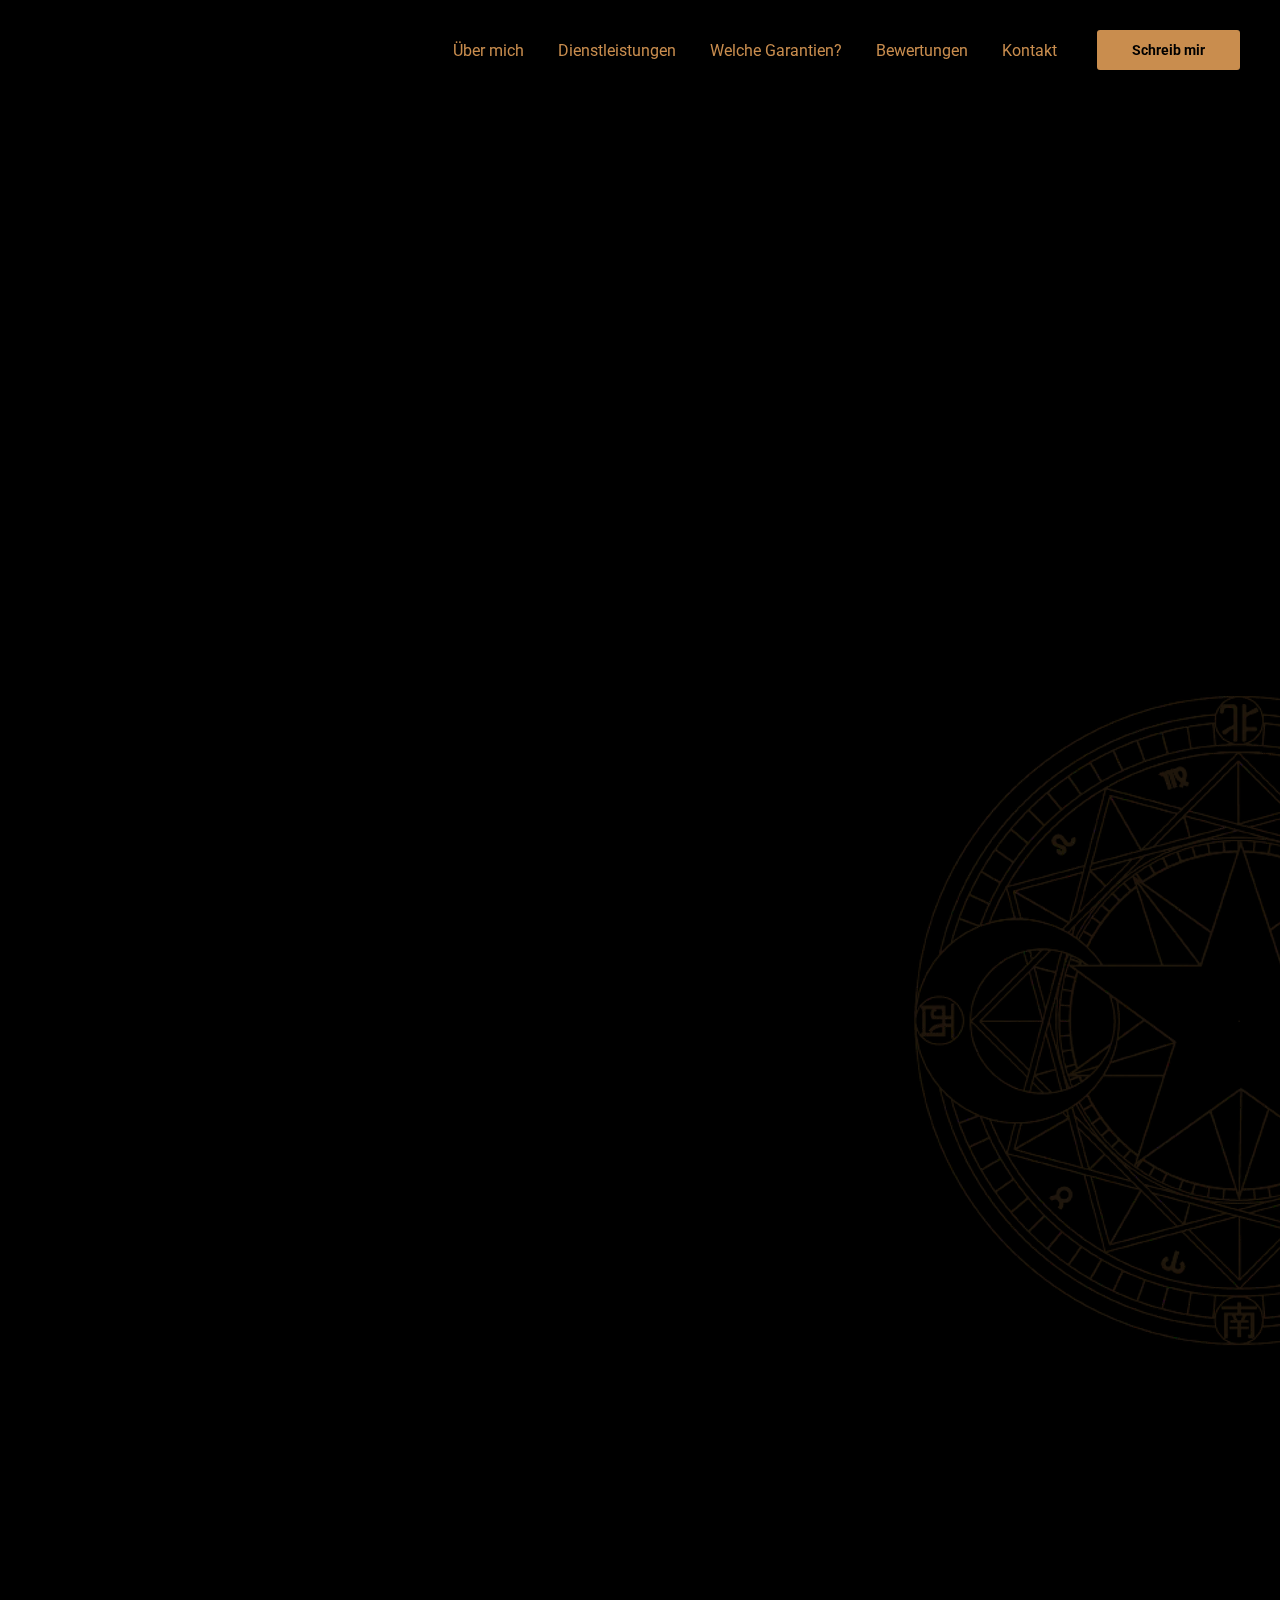
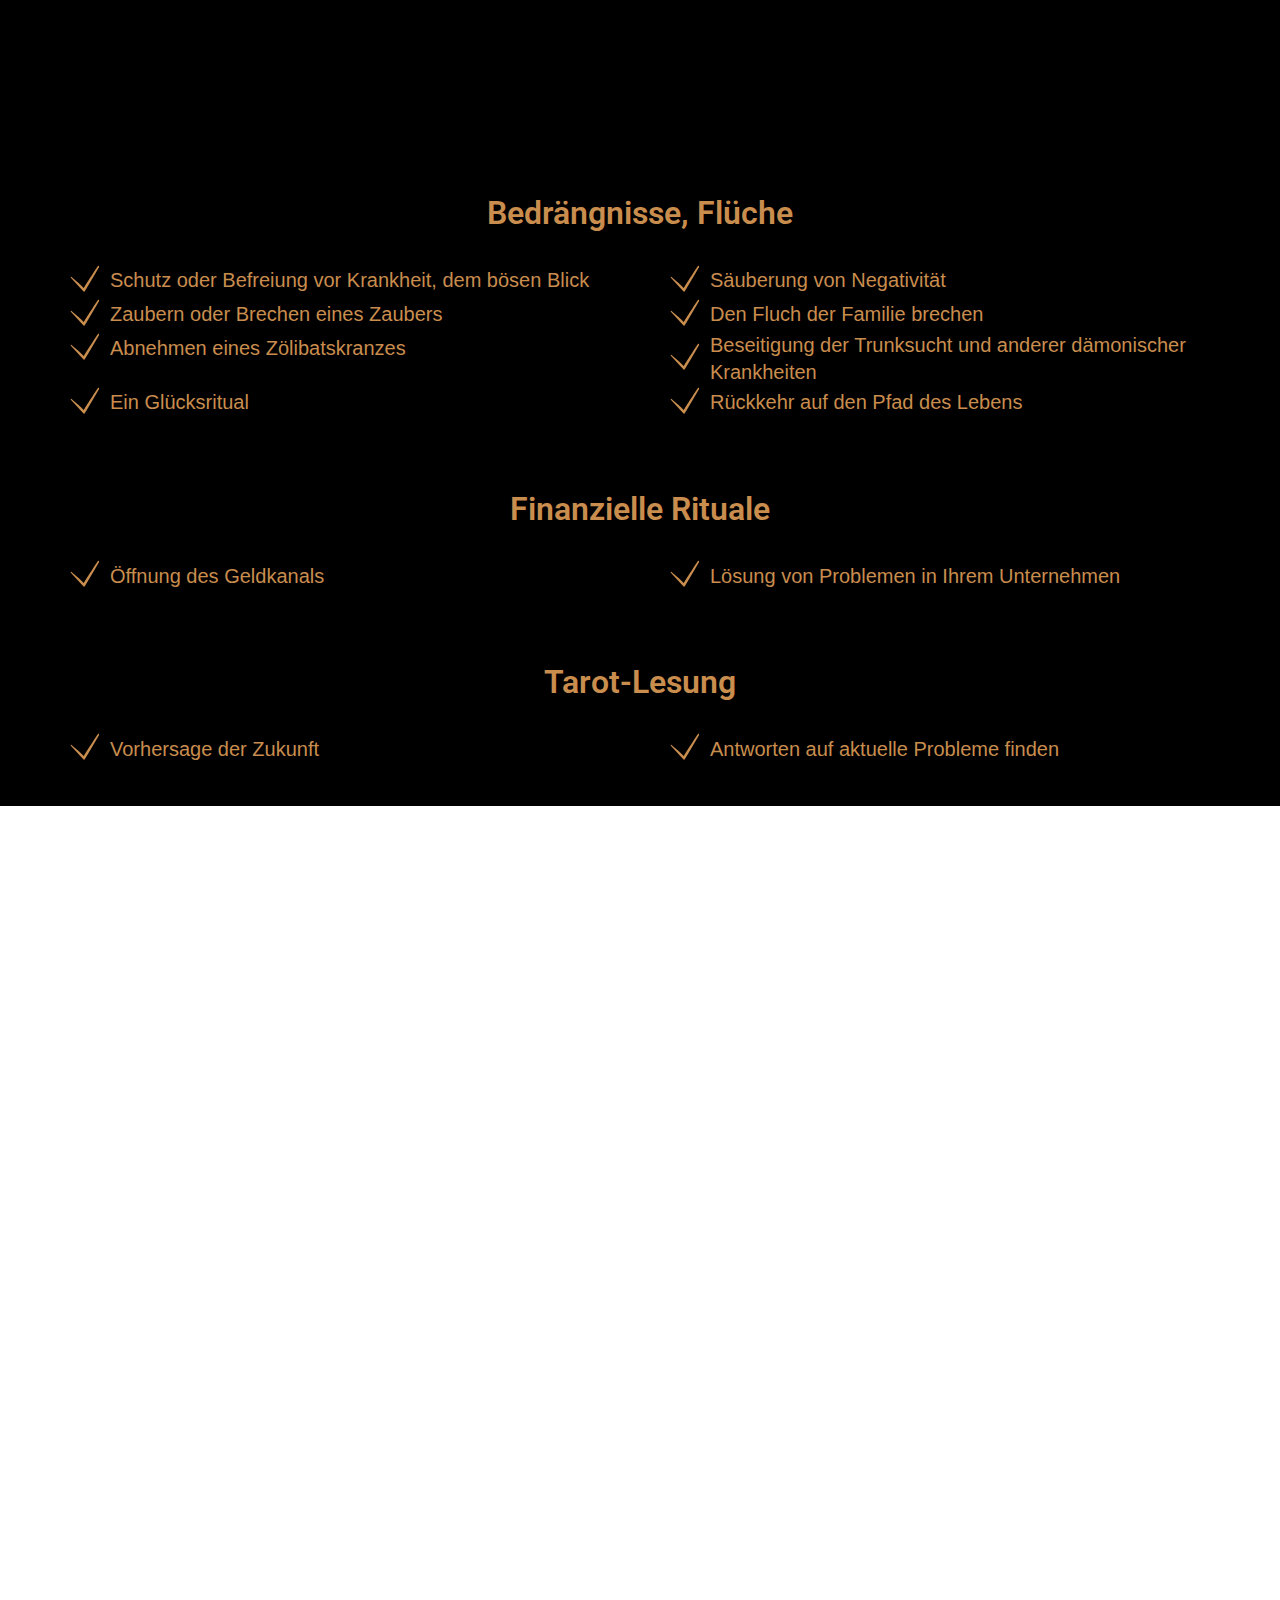
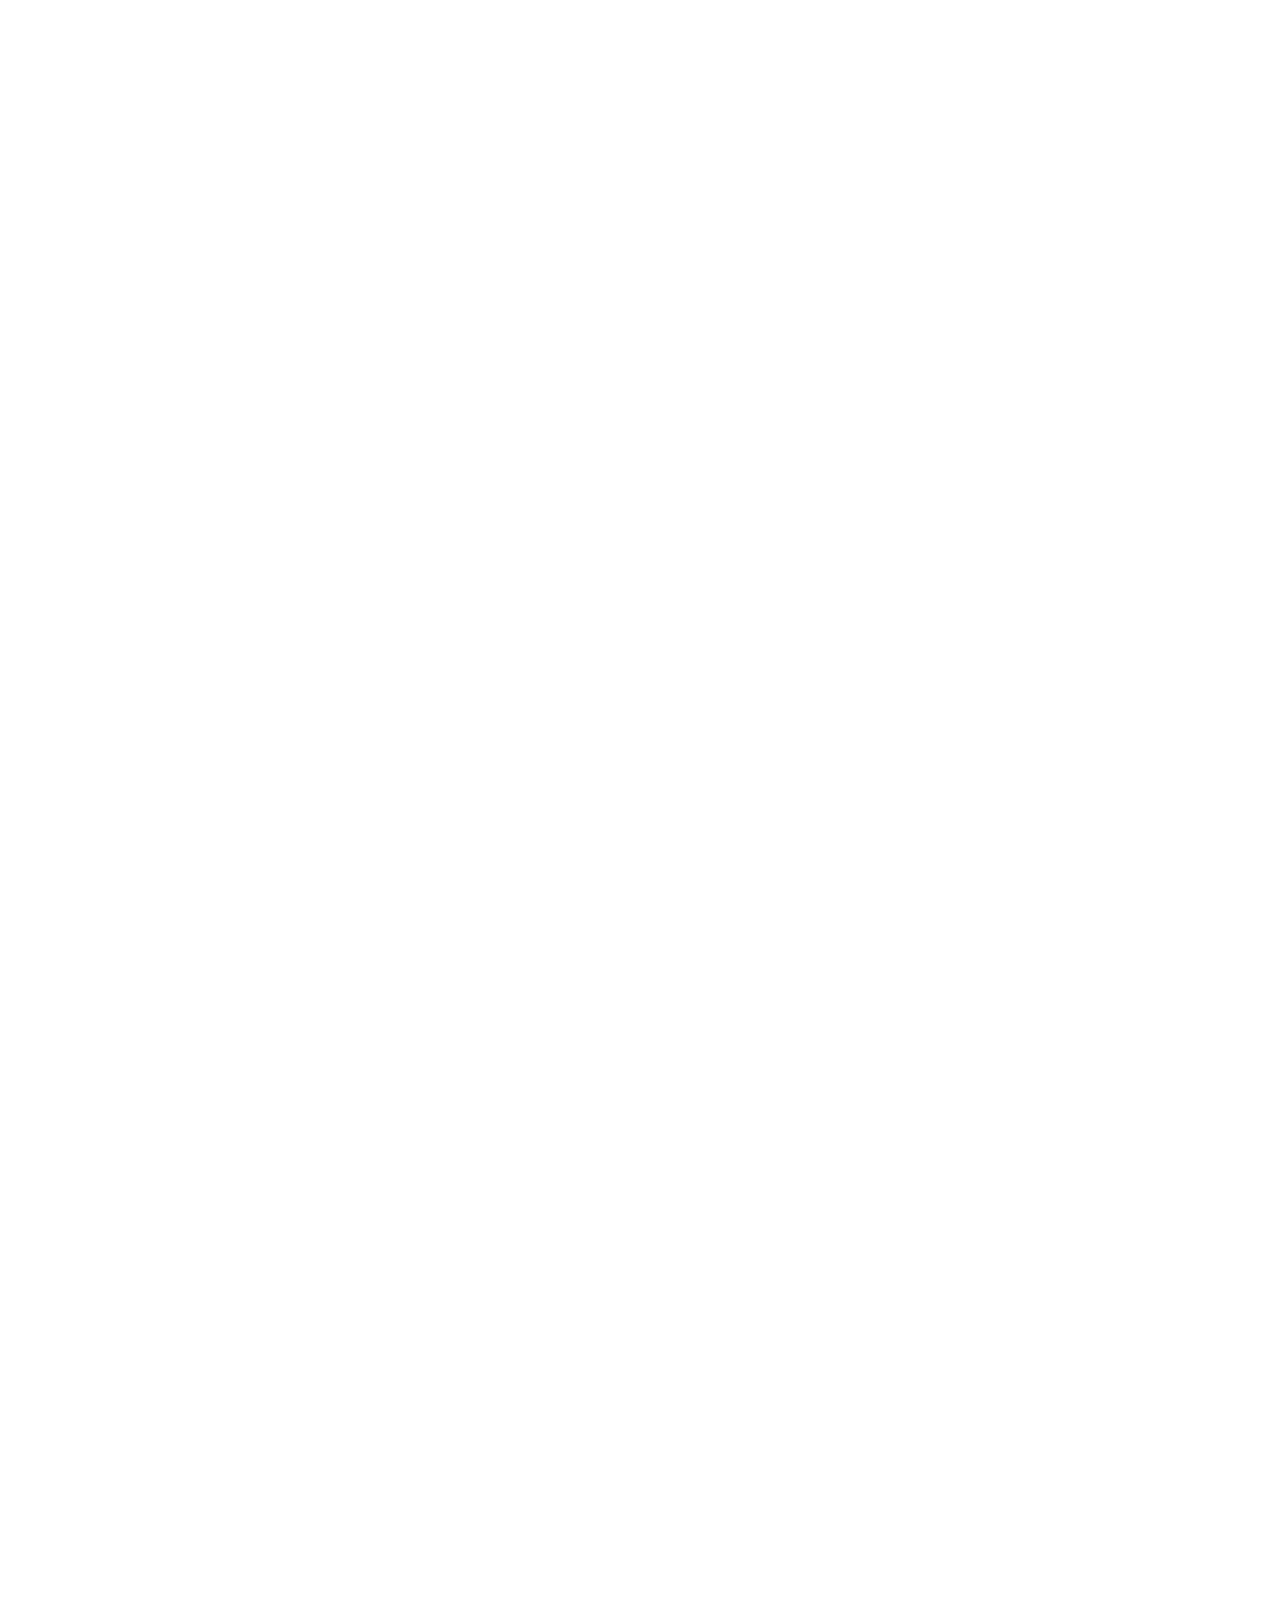
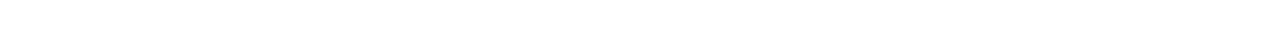
==== commit 10d668dc: "Add new services block for DE" ====
--- a/de.html
+++ b/de.html
@@ -1392,1086 +1392,1455 @@
       name="Dienstleistungen"
       style="font-size:0;"></a>
   </div>
-<!--  <div id="rec494538823" class="r t-rec t-rec_pt_0"-->
-<!--       style="padding-top:0px;" data-record-type="849"-->
-<!--       data-bg-color="#020205">&lt;!&ndash; t849&ndash;&gt;-->
-<!--    <div class="t849">-->
-<!--      <div class="t-section__container t-container">-->
-<!--        <div class="t-col t-col_12">-->
-<!--          <div class="t-section__topwrapper t-align_center">-->
-<!--            <div class="t-section__title t-title t-title_xs t-animate"-->
-<!--                 data-animate-style="fadeindown" data-animate-group="yes" field="btitle">-->
-<!--              <div style="font-size: 36px;" data-customstyle="yes"><span-->
-<!--                  style="color: rgb(201, 141, 78);">Dienstleistungen</span></div>-->
-<!--            </div>-->
-<!--            <div class="t-section__descr t-descr t-descr_xl t-margin_auto t-animate"-->
-<!--                 data-animate-style="fadeinup" data-animate-group="yes" field="bdescr">-->
-<!--              <div style="font-size: 20px;" data-customstyle="yes"><br/><strong-->
-<!--                  style="color: rgb(201, 141, 78);">Der Preis hängt von der Situation ab, in der Sie-->
-<!--                sich befinden.</strong></div>-->
-<!--            </div>-->
-<!--          </div>-->
-<!--        </div>-->
-<!--      </div>-->
-<!--      <div class="t-container">-->
-<!--        <div class="t-col t-col_8 t-prefix_2">-->
-<!--          <div class="t849__accordion" data-accordion="false">-->
-<!--            <div class="t849__wrapper">-->
-<!--              <div class="t849__header " style=" border-top: 1px solid #c98d4e">-->
-<!--                <div class="t849__title t-name t-name_xl" field="li_title__1531218331971"-->
-<!--                     style="color:#c98d4e;font-weight:300;">-->
-<!--                  <div style="font-size: 20px;" data-customstyle="yes">DIAGNOSTIK</div>-->
-<!--                </div>-->
-<!--                <div class="t849__icon">-->
-<!--                  <div class="t849__lines">-->
-<!--                    <svg role="presentation" width="24px" height="24px" viewBox="0 0 24 24"-->
-<!--                         xmlns="http://www.w3.org/2000/svg"-->
-<!--                         xmlns:xlink="http://www.w3.org/1999/xlink">-->
-<!--                      <g stroke="none" stroke-width="2px" fill="none" fill-rule="evenodd"-->
-<!--                         stroke-linecap="square">-->
-<!--                        <g transform="translate(1.000000, 1.000000)" stroke="#c98d4e">-->
-<!--                          <path d="M0,11 L22,11"></path>-->
-<!--                          <path d="M11,0 L11,22"></path>-->
-<!--                        </g>-->
-<!--                      </g>-->
-<!--                    </svg>-->
-<!--                  </div>-->
-<!--                  <div class="t849__circle" style="background-color: #000000"></div>-->
-<!--                </div>-->
-<!--                <div class="t849__icon t849__icon-hover">-->
-<!--                  <div class="t849__lines">-->
-<!--                    <svg role="presentation" width="24px" height="24px" viewBox="0 0 24 24"-->
-<!--                         xmlns="http://www.w3.org/2000/svg"-->
-<!--                         xmlns:xlink="http://www.w3.org/1999/xlink">-->
-<!--                      <g stroke="none" stroke-width="2px" fill="none" fill-rule="evenodd"-->
-<!--                         stroke-linecap="square">-->
-<!--                        <g transform="translate(1.000000, 1.000000)" stroke="#b8844a">-->
-<!--                          <path d="M0,11 L22,11"></path>-->
-<!--                          <path d="M11,0 L11,22"></path>-->
-<!--                        </g>-->
-<!--                      </g>-->
-<!--                    </svg>-->
-<!--                  </div>-->
-<!--                  <div class="t849__circle" style="background-color: #c4a785"></div>-->
-<!--                </div>-->
-<!--              </div>-->
-<!--              <div class="t849__content">-->
-<!--                <div class="t849__textwrapper">-->
-<!--                  <div class="t849__text t-descr t-descr_sm" field="li_descr__1531218331971"-->
-<!--                       style="color:#c98d4e;font-weight:100;">-->
-<!--                    <div style="font-size: 16px;" data-customstyle="yes">-->
-<!--                      Warum ist es gefährlich, ohne Diagnostik zu arbeiten?<br><br><br>Wenn Sie-->
-<!--                      zum-->
-<!--                      Arzt gehen, gibt er Ihnen sofort keine Medikamente. Der Arzt führt zunächst-->
-<!--                      eine-->
-<!--                      Untersuchung durch und verschreibt Tests, um den Maßstab des Problems zu-->
-<!--                      beurteilen, mit dem Sie sich an ihn gewandt haben. Und erst nach allen-->
-<!--                      durchgeführten Untersuchungen schreibt schreibt Medikamente aus und Sie-->
-<!--                      beginnen-->
-<!--                      mit der Behandlung. Dasselbe passiert bei meiner Arbeit. Um Ihnen helfen zu-->
-<!--                      können, muss ich die Ursachen des Problems erkennen. Ich beginne mit der-->
-<!--                      Arbeit-->
-<!--                      nie ohne Diagnosti. Zuerst erlerne ich Ihre Situation vollständig und biete-->
-<!--                      dann-->
-<!--                      einen für Sie geeigneten Ritus an.<br><br>Während der Diagnostik sehe ich,-->
-<!--                      was-->
-<!--                      passiert:<br>- in Ihrer Beziehung (Einstellung zu Ihnen, die Anwesenheit-->
-<!--                      einer-->
-<!--                      Rivalin, welche Ursache es hat usw.);<br>-mit Ihrer Gesundheit;<br>- ob es-->
-<!--                      einen-->
-<!--                      negativen magischen Effekt von außen gibt (böser Blick, Schaden,-->
-<!--                      Streitigkeit,-->
-<!--                      etc.) - wie sieht es auf der finanziellen Seite aus?<br><br>Manchmal ist-->
-<!--                      eine-->
-<!--                      Diagnostik erforderlich, nur um die Ursachen Ihrer Angst zu verstehen und-->
-<!--                      die-->
-<!--                      richtige Lösung zu finden. Ich beginne die Arbeit immer mit einer-->
-<!--                      Diagnostik, um-->
-<!--                      herauszufinden, welcher Ritus der richtige für Sie ist. Und wenn es fertig-->
-<!--                      ist,-->
-<!--                      können wir sofort beginnen.<br><br>Um einen Termin zu vereinbaren, senden-->
-<!--                      Sie-->
-<!--                      mir eine private Nachricht.-->
-<!--                    </div>-->
-<!--                  </div>-->
-<!--                </div>-->
-<!--              </div>-->
-<!--            </div>-->
-<!--          </div>-->
-<!--        </div>-->
-<!--        <div class="t-col t-col_8 t-prefix_2">-->
-<!--          <div class="t849__accordion" data-accordion="false">-->
-<!--            <div class="t849__wrapper">-->
-<!--              <div class="t849__header " style=" border-top: 1px solid #c98d4e">-->
-<!--                <div class="t849__title t-name t-name_xl" field="li_title__1664129738573"-->
-<!--                     style="color:#c98d4e;font-weight:300;">-->
-<!--                  <div style="font-size: 18px;" data-customstyle="yes">❤️&nbsp;LIEBESZAUBER “RUF DES-->
-<!--                    HERZENS” ❤️️-->
-<!--                  </div>-->
-<!--                </div>-->
-<!--                <div class="t849__icon">-->
-<!--                  <div class="t849__lines">-->
-<!--                    <svg role="presentation" width="24px" height="24px" viewBox="0 0 24 24"-->
-<!--                         xmlns="http://www.w3.org/2000/svg"-->
-<!--                         xmlns:xlink="http://www.w3.org/1999/xlink">-->
-<!--                      <g stroke="none" stroke-width="2px" fill="none" fill-rule="evenodd"-->
-<!--                         stroke-linecap="square">-->
-<!--                        <g transform="translate(1.000000, 1.000000)" stroke="#c98d4e">-->
-<!--                          <path d="M0,11 L22,11"></path>-->
-<!--                          <path d="M11,0 L11,22"></path>-->
-<!--                        </g>-->
-<!--                      </g>-->
-<!--                    </svg>-->
-<!--                  </div>-->
-<!--                  <div class="t849__circle" style="background-color: #000000"></div>-->
-<!--                </div>-->
-<!--                <div class="t849__icon t849__icon-hover">-->
-<!--                  <div class="t849__lines">-->
-<!--                    <svg role="presentation" width="24px" height="24px" viewBox="0 0 24 24"-->
-<!--                         xmlns="http://www.w3.org/2000/svg"-->
-<!--                         xmlns:xlink="http://www.w3.org/1999/xlink">-->
-<!--                      <g stroke="none" stroke-width="2px" fill="none" fill-rule="evenodd"-->
-<!--                         stroke-linecap="square">-->
-<!--                        <g transform="translate(1.000000, 1.000000)" stroke="#b8844a">-->
-<!--                          <path d="M0,11 L22,11"></path>-->
-<!--                          <path d="M11,0 L11,22"></path>-->
-<!--                        </g>-->
-<!--                      </g>-->
-<!--                    </svg>-->
-<!--                  </div>-->
-<!--                  <div class="t849__circle" style="background-color: #c4a785"></div>-->
-<!--                </div>-->
-<!--              </div>-->
-<!--              <div class="t849__content">-->
-<!--                <div class="t849__textwrapper">-->
-<!--                  <div class="t849__text t-descr t-descr_sm" field="li_descr__1664129738573"-->
-<!--                       style="color:#c98d4e;font-weight:100;">-->
-<!--                    <div style="font-size:16px;" data-customstyle="yes">-->
-<!--                      Dank dieses Rituals wird Ihre Gestalt ständig vor den Augen eines Mannes-->
-<!--                      stehen-->
-<!--                      und verhindern, dass er von irgendjemandem oder irgendetwas anderem-->
-<!--                      abgelenkt-->
-<!--                      wird.<br><br>Der Liebeszauber „Ruf des Herzens“ ist einer der stärksten in-->
-<!--                      der-->
-<!--                      Liebesmagie.<br>⠀<br>🔥 Es schafft echte Gefühle, erfüllt die Herzen der-->
-<!--                      Verliebten mit Licht, verbindet euch für ganzes Leben lang.<br>&nbsp;Nach-->
-<!--                      dem-->
-<!--                      Ritual werden Sie beginnen, gegenseitige Liebesgefühle zu erleben, und alle-->
-<!--                      Ereignisse tragen nur zur Beziehung zwischen Ihnen bei.<br>⠀<br>Ein-->
-<!--                      Liebeszauber-->
-<!--                      sorgt dafür, dass die Seele, die Gedanken und das Herz Ihres Geliebten ganz-->
-<!--                      Ihnen gehören werden.<br><br>ERGEBNIS:<br>⠀<br>&nbsp;1. Ein Mann hört auf,-->
-<!--                      anderen Frauen Aufmerksamkeit zu schenken.<br>&nbsp;2. Sie beide beginnen zu-->
-<!--                      spüren, dass Sie sich ständig zueinander hingezogen fühlen und niemand-->
-<!--                      anderes-->
-<!--                      gebraucht wird.<br>&nbsp;3. Frische Gefühle tauchen in der Beziehung auf,-->
-<!--                      Ihre-->
-<!--                      Auserwählte liebt Sie nach wie vorher.-->
-<!--                    </div>-->
-<!--                  </div>-->
-<!--                </div>-->
-<!--              </div>-->
-<!--            </div>-->
-<!--          </div>-->
-<!--        </div>-->
-<!--        <div class="t-col t-col_8 t-prefix_2">-->
-<!--          <div class="t849__accordion" data-accordion="false">-->
-<!--            <div class="t849__wrapper">-->
-<!--              <div class="t849__header " style=" border-top: 1px solid #c98d4e">-->
-<!--                <div class="t849__title t-name t-name_xl" field="li_title__1664129750529"-->
-<!--                     style="color:#c98d4e;font-weight:300;">-->
-<!--                  <div style="font-size: 20px;" data-customstyle="yes">-->
-<!--                    ⚔️ MAGISCHER SCHUTZ ⚔️-->
-<!--                  </div>-->
-<!--                </div>-->
-<!--                <div class="t849__icon">-->
-<!--                  <div class="t849__lines">-->
-<!--                    <svg role="presentation" width="24px" height="24px" viewBox="0 0 24 24"-->
-<!--                         xmlns="http://www.w3.org/2000/svg"-->
-<!--                         xmlns:xlink="http://www.w3.org/1999/xlink">-->
-<!--                      <g stroke="none" stroke-width="2px" fill="none" fill-rule="evenodd"-->
-<!--                         stroke-linecap="square">-->
-<!--                        <g transform="translate(1.000000, 1.000000)" stroke="#c98d4e">-->
-<!--                          <path d="M0,11 L22,11"></path>-->
-<!--                          <path d="M11,0 L11,22"></path>-->
-<!--                        </g>-->
-<!--                      </g>-->
-<!--                    </svg>-->
-<!--                  </div>-->
-<!--                  <div class="t849__circle" style="background-color: #000000"></div>-->
-<!--                </div>-->
-<!--                <div class="t849__icon t849__icon-hover">-->
-<!--                  <div class="t849__lines">-->
-<!--                    <svg role="presentation" width="24px" height="24px" viewBox="0 0 24 24"-->
-<!--                         xmlns="http://www.w3.org/2000/svg"-->
-<!--                         xmlns:xlink="http://www.w3.org/1999/xlink">-->
-<!--                      <g stroke="none" stroke-width="2px" fill="none" fill-rule="evenodd"-->
-<!--                         stroke-linecap="square">-->
-<!--                        <g transform="translate(1.000000, 1.000000)" stroke="#b8844a">-->
-<!--                          <path d="M0,11 L22,11"></path>-->
-<!--                          <path d="M11,0 L11,22"></path>-->
-<!--                        </g>-->
-<!--                      </g>-->
-<!--                    </svg>-->
-<!--                  </div>-->
-<!--                  <div class="t849__circle" style="background-color: #c4a785"></div>-->
-<!--                </div>-->
-<!--              </div>-->
-<!--              <div class="t849__content">-->
-<!--                <div class="t849__textwrapper">-->
-<!--                  <div class="t849__text t-descr t-descr_sm" field="li_descr__1664129750529"-->
-<!--                       style="color:#c98d4e;font-weight:100;">-->
-<!--                    <div style="font-size:16px;" data-customstyle="yes">-->
-<!--                      Leider wird die Welt in unserer Zeit immer grausamer und lebensbedrohlicher.-->
-<!--                      Neben negativen Menschen, die sich einfach über den Erfolg eines anderen-->
-<!--                      nicht-->
-<!--                      freuen können, sondern absichtlich aus Neid auf jede erdenkliche Weise-->
-<!--                      Schaden-->
-<!--                      anrichten wollen, werden wir von verschiedenen Viren angegriffen, die den-->
-<!--                      Tod-->
-<!--                      einer großen Anzahl von Menschen mit sich bringen. Der magische Schutz eines-->
-<!--                      Menschen ist in der Lage, ihn vor dem gefährlichen Einfluss jeglicher Art-->
-<!--                      von-->
-<!--                      Einfluss zu schützen.<br><br>Ihr Energiefeld ist wie Ihre Immunität, für-->
-<!--                      einige-->
-<!--                      ist es sehr schwach und leicht zu untergraben, und für andere ist es einfach-->
-<!--                      undurchdringlich, aber solche Menschen sind normalerweise eine Minderheit.-->
-<!--                      Dies-->
-<!--                      kann auch durch Ihren Charakter bewiesen werden. Wenn Sie eine sensible und-->
-<!--                      misstrauische Person sind, werden Sie höchstwahrscheinlich leicht bösen-->
-<!--                      Zaubern-->
-<!--                      erliegen, und wenn Sie eine willensstarke und unsentimentale Person sind,-->
-<!--                      dann-->
-<!--                      umgekehrt. Aber das ist überhaupt nicht immer der Fall, es gibt verschiedene-->
-<!--                      Fälle und jeder braucht fast gleichermaßen magischen Schutz vor-->
-<!--                      Negativität‼️<br><br>Wenn Sie sich und Ihre Lieben vor bösen Blicken,-->
-<!--                      Schäden,-->
-<!--                      Krankheiten und negativen Einflüssen schützen wollen, dann BRAUCHEN Sie-->
-<!--                      einfach-->
-<!--                      Schutz🙏🏻-->
-<!--                    </div>-->
-<!--                  </div>-->
-<!--                </div>-->
-<!--              </div>-->
-<!--            </div>-->
-<!--          </div>-->
-<!--        </div>-->
-<!--        <div class="t-col t-col_8 t-prefix_2">-->
-<!--          <div class="t849__accordion" data-accordion="false">-->
-<!--            <div class="t849__wrapper">-->
-<!--              <div class="t849__header " style=" border-top: 1px solid #c98d4e">-->
-<!--                <div class="t849__title t-name t-name_xl" field="li_title__1664129763940"-->
-<!--                     style="color:#c98d4e;font-weight:300;">-->
-<!--                  <div style="font-size: 20px;" data-customstyle="yes">-->
-<!--                    🪦 FRIEDHOFSLIEBESZAUBER 🪦-->
-<!--                  </div>-->
-<!--                </div>-->
-<!--                <div class="t849__icon">-->
-<!--                  <div class="t849__lines">-->
-<!--                    <svg role="presentation" width="24px" height="24px" viewBox="0 0 24 24"-->
-<!--                         xmlns="http://www.w3.org/2000/svg"-->
-<!--                         xmlns:xlink="http://www.w3.org/1999/xlink">-->
-<!--                      <g stroke="none" stroke-width="2px" fill="none" fill-rule="evenodd"-->
-<!--                         stroke-linecap="square">-->
-<!--                        <g transform="translate(1.000000, 1.000000)" stroke="#c98d4e">-->
-<!--                          <path d="M0,11 L22,11"></path>-->
-<!--                          <path d="M11,0 L11,22"></path>-->
-<!--                        </g>-->
-<!--                      </g>-->
-<!--                    </svg>-->
-<!--                  </div>-->
-<!--                  <div class="t849__circle" style="background-color: #000000"></div>-->
-<!--                </div>-->
-<!--                <div class="t849__icon t849__icon-hover">-->
-<!--                  <div class="t849__lines">-->
-<!--                    <svg role="presentation" width="24px" height="24px" viewBox="0 0 24 24"-->
-<!--                         xmlns="http://www.w3.org/2000/svg"-->
-<!--                         xmlns:xlink="http://www.w3.org/1999/xlink">-->
-<!--                      <g stroke="none" stroke-width="2px" fill="none" fill-rule="evenodd"-->
-<!--                         stroke-linecap="square">-->
-<!--                        <g transform="translate(1.000000, 1.000000)" stroke="#b8844a">-->
-<!--                          <path d="M0,11 L22,11"></path>-->
-<!--                          <path d="M11,0 L11,22"></path>-->
-<!--                        </g>-->
-<!--                      </g>-->
-<!--                    </svg>-->
-<!--                  </div>-->
-<!--                  <div class="t849__circle" style="background-color: #c4a785"></div>-->
-<!--                </div>-->
-<!--              </div>-->
-<!--              <div class="t849__content">-->
-<!--                <div class="t849__textwrapper">-->
-<!--                  <div class="t849__text t-descr t-descr_sm" field="li_descr__1664129763940"-->
-<!--                       style="color:#c98d4e;font-weight:100;">-->
-<!--                    <div style="font-size:16px;" data-customstyle="yes">-->
-<!--                      Ein Friedhof ist ein Ort, an dem starke Energie konzentriert ist. Deshalb-->
-<!--                      greifen starke Magier aus diesem Gebiet oft auf die Hilfe der Erde und auf-->
-<!--                      die-->
-<!--                      Hilfe ihrer Voreltern zurück.<br><br>Das Wesentliche eines-->
-<!--                      Friedhofsliebeszaubers besteht darin, bei einer bestimmten Person starke-->
-<!--                      Gefühle-->
-<!--                      hervorzurufen, die mit Liebe oder sexueller Anziehung verbunden sind. Dank-->
-<!--                      der-->
-<!--                      Hilfe von Geisten erreichen wir die maximale Effektivität der Zeremonie und-->
-<!--                      erzielen das gewünschte Ergebnis in kürzester Zeit!<br><br>Dieser Ritus ist-->
-<!--                      einer der beliebtesten in letzter Zeit, da er garantiert dazu beiträgt, eine-->
-<!--                      Person zurückzubringen, wenn Sie sich nach einem starken Streit getrennt-->
-<!--                      haben-->
-<!--                      oder nach dem Abschied viel Zeit vergangen ist.<br><br>Ein-->
-<!--                      Friedhofsliebeszauber-->
-<!--                      hat KEINE SCHLECHTEN FOLGEN. Wie bei allen Riten mache ich einen Wachsabguss-->
-<!--                      vom-->
-<!--                      Negativ, dadurch kann der Ritus viel effizienter funktionieren und auch um-->
-<!--                      Geisel zu vermeiden!-->
-<!--                    </div>-->
-<!--                  </div>-->
-<!--                </div>-->
-<!--              </div>-->
-<!--            </div>-->
-<!--          </div>-->
-<!--        </div>-->
-<!--        <div class="t-col t-col_8 t-prefix_2">-->
-<!--          <div class="t849__accordion" data-accordion="false">-->
-<!--            <div class="t849__wrapper">-->
-<!--              <div class="t849__header " style=" border-top: 1px solid #c98d4e">-->
-<!--                <div class="t849__title t-name t-name_xl" field="li_title__1664129774144"-->
-<!--                     style="color:#c98d4e;font-weight:300;">-->
-<!--                  <div style="font-size: 20px; line-height: 20px;" data-customstyle="yes">-->
-<!--                    💵 FINANZRITUAL 💵-->
-<!--                  </div>-->
-<!--                </div>-->
-<!--                <div class="t849__icon">-->
-<!--                  <div class="t849__lines">-->
-<!--                    <svg role="presentation" width="24px" height="24px" viewBox="0 0 24 24"-->
-<!--                         xmlns="http://www.w3.org/2000/svg"-->
-<!--                         xmlns:xlink="http://www.w3.org/1999/xlink">-->
-<!--                      <g stroke="none" stroke-width="2px" fill="none" fill-rule="evenodd"-->
-<!--                         stroke-linecap="square">-->
-<!--                        <g transform="translate(1.000000, 1.000000)" stroke="#c98d4e">-->
-<!--                          <path d="M0,11 L22,11"></path>-->
-<!--                          <path d="M11,0 L11,22"></path>-->
-<!--                        </g>-->
-<!--                      </g>-->
-<!--                    </svg>-->
-<!--                  </div>-->
-<!--                  <div class="t849__circle" style="background-color: #000000"></div>-->
-<!--                </div>-->
-<!--                <div class="t849__icon t849__icon-hover">-->
-<!--                  <div class="t849__lines">-->
-<!--                    <svg role="presentation" width="24px" height="24px" viewBox="0 0 24 24"-->
-<!--                         xmlns="http://www.w3.org/2000/svg"-->
-<!--                         xmlns:xlink="http://www.w3.org/1999/xlink">-->
-<!--                      <g stroke="none" stroke-width="2px" fill="none" fill-rule="evenodd"-->
-<!--                         stroke-linecap="square">-->
-<!--                        <g transform="translate(1.000000, 1.000000)" stroke="#b8844a">-->
-<!--                          <path d="M0,11 L22,11"></path>-->
-<!--                          <path d="M11,0 L11,22"></path>-->
-<!--                        </g>-->
-<!--                      </g>-->
-<!--                    </svg>-->
-<!--                  </div>-->
-<!--                  <div class="t849__circle" style="background-color: #c4a785"></div>-->
-<!--                </div>-->
-<!--              </div>-->
-<!--              <div class="t849__content">-->
-<!--                <div class="t849__textwrapper">-->
-<!--                  <div class="t849__text t-descr t-descr_sm" field="li_descr__1664129774144"-->
-<!--                       style="color:#c98d4e;font-weight:100;">-->
-<!--                    <div style="font-size:16px;" data-customstyle="yes">-->
-<!--                      Wie manifestiert sich die Wirkung des Finanzritus?<br><br>Ich werde oft um-->
-<!--                      Hilfe-->
-<!--                      im Finanzbereich gebeten, da viele jetzt in einem enormen Niedergang sind.-->
-<!--                      Gerne-->
-<!--                      führe ich Rituale in diesem Bereich durch, weil ich verstehe, wie wichtig-->
-<!--                      Geld-->
-<!--                      in unserem Leben ist💵<br><br>Heute möchte ich Ihnen erzählen, was Sie nach-->
-<!--                      der-->
-<!--                      Finanzzeremonie erwartet:<br><br>1. Gewinnsteigerung<br>Ihr Geschäft nimmt-->
-<!--                      an-->
-<!--                      Fahrt auf, die Kundschaft strömt herein<br><br>2. Nützliche-->
-<!--                      Bekanntschaften<br>Es-->
-<!--                      gibt Menschen, die ihr Geld in Ihr Unternehmen investieren können.-->
-<!--                      Investoren,-->
-<!--                      Unternehmer und Eigentümer großer Unternehmen treten in Ihr Umfeld-->
-<!--                      ein<br><br>3.-->
-<!--                      Alle Schulden werden an Sie zurückgezahlt<br>Sie werden keine Schuldner-->
-<!--                      haben,-->
-<!--                      Geld wird von Ihnen angezogen!-->
-<!--                    </div>-->
-<!--                  </div>-->
-<!--                </div>-->
-<!--              </div>-->
-<!--            </div>-->
-<!--          </div>-->
-<!--        </div>-->
-<!--        <div class="t-col t-col_8 t-prefix_2">-->
-<!--          <div class="t849__accordion" data-accordion="false">-->
-<!--            <div class="t849__wrapper">-->
-<!--              <div class="t849__header " style=" border-top: 1px solid #c98d4e">-->
-<!--                <div class="t849__title t-name t-name_xl" field="li_title__1664129785934"-->
-<!--                     style="color:#c98d4e;font-weight:300;">-->
-<!--                  <div style="font-size: 20px;" data-customstyle="yes">-->
-<!--                    🙌🏻 HARMONISIERUNG DER BEZIEHUNGEN 🙌🏻-->
-<!--                  </div>-->
-<!--                </div>-->
-<!--                <div class="t849__icon">-->
-<!--                  <div class="t849__lines">-->
-<!--                    <svg role="presentation" width="24px" height="24px" viewBox="0 0 24 24"-->
-<!--                         xmlns="http://www.w3.org/2000/svg"-->
-<!--                         xmlns:xlink="http://www.w3.org/1999/xlink">-->
-<!--                      <g stroke="none" stroke-width="2px" fill="none" fill-rule="evenodd"-->
-<!--                         stroke-linecap="square">-->
-<!--                        <g transform="translate(1.000000, 1.000000)" stroke="#c98d4e">-->
-<!--                          <path d="M0,11 L22,11"></path>-->
-<!--                          <path d="M11,0 L11,22"></path>-->
-<!--                        </g>-->
-<!--                      </g>-->
-<!--                    </svg>-->
-<!--                  </div>-->
-<!--                  <div class="t849__circle" style="background-color: #000000"></div>-->
-<!--                </div>-->
-<!--                <div class="t849__icon t849__icon-hover">-->
-<!--                  <div class="t849__lines">-->
-<!--                    <svg role="presentation" width="24px" height="24px" viewBox="0 0 24 24"-->
-<!--                         xmlns="http://www.w3.org/2000/svg"-->
-<!--                         xmlns:xlink="http://www.w3.org/1999/xlink">-->
-<!--                      <g stroke="none" stroke-width="2px" fill="none" fill-rule="evenodd"-->
-<!--                         stroke-linecap="square">-->
-<!--                        <g transform="translate(1.000000, 1.000000)" stroke="#b8844a">-->
-<!--                          <path d="M0,11 L22,11"></path>-->
-<!--                          <path d="M11,0 L11,22"></path>-->
-<!--                        </g>-->
-<!--                      </g>-->
-<!--                    </svg>-->
-<!--                  </div>-->
-<!--                  <div class="t849__circle" style="background-color: #c4a785"></div>-->
-<!--                </div>-->
-<!--              </div>-->
-<!--              <div class="t849__content">-->
-<!--                <div class="t849__textwrapper">-->
-<!--                  <div class="t849__text t-descr t-descr_sm" field="li_descr__1664129785934"-->
-<!--                       style="color:#c98d4e;font-weight:100;">-->
-<!--                    <div style="font-size:16px;" data-customstyle="yes">-->
-<!--                      Es ist eine der effektivsten Möglichkeiten, Familienbeziehungen zu-->
-<!--                      verbessern❗️<br>⠀⠀<br>Ich reinige Ihr Paar von der Negativität, die sich-->
-<!--                      über-->
-<!--                      viele Jahre angesammelt hat. Zwischen den Ehepartnern kehren Frieden und-->
-<!--                      Ruhe in-->
-<!--                      die Familie zurück, aber nicht durch die Kräfte anderer Menschen, sondern-->
-<!--                      mit-->
-<!--                      Hilfe ihrer eigenen Bemühungen.⠀<br>⠀⠀<br>Das Ritual führt ihr zu dem-->
-<!--                      Ergebnis,-->
-<!--                      das langfristig das Beste für ihr sein wird❗️⠀<br>⠀⠀<br>🔸 IN WELCHEM FALL-->
-<!--                      BRAUCHEN SIE HARMONISIERUNG?⠀<br>⠀⠀<br>• Partner erleben gegenseitige-->
-<!--                      Gefühle,-->
-<!--                      lieben sich, aber von Zeit zu Zeit kommt es zwischen ihnen zu-->
-<!--                      Missverständnissen.⠀<br>• Der Geliebte bricht keine Beziehungen ab, bemüht-->
-<!--                      sich-->
-<!--                      aber nicht, sie zu entwickeln und zu verbessern.⠀<br>• Verliebte streiten-->
-<!--                      oft.⠀<br>• Ein Partner gibt einem anderen zu viel Zeit und Energie, um ihm-->
-<!--                      das-->
-<!--                      Leben zu erleichtern.⠀<br>• Ein geliebter Mensch ist weggegangen oder wird-->
-<!--                      es-->
-<!--                      tun.⠀<br>• Der Auserwählte ist ständig untreu, ohne die Beziehungen-->
-<!--                      abzubrechen.-->
-<!--                    </div>-->
-<!--                  </div>-->
-<!--                </div>-->
-<!--              </div>-->
-<!--            </div>-->
-<!--          </div>-->
-<!--        </div>-->
-<!--        <div class="t-col t-col_8 t-prefix_2">-->
-<!--          <div class="t849__accordion" data-accordion="false">-->
-<!--            <div class="t849__wrapper">-->
-<!--              <div class="t849__header " style=" border-top: 1px solid #c98d4e">-->
-<!--                <div class="t849__title t-name t-name_xl" field="li_title__1664129795367"-->
-<!--                     style="color:#c98d4e;font-weight:300;">-->
-<!--                  <div style="font-size: 20px;" data-customstyle="yes">-->
-<!--                    🔮Liebeszauber SCHWARZE TRAUUNG 🔮-->
-<!--                  </div>-->
-<!--                </div>-->
-<!--                <div class="t849__icon">-->
-<!--                  <div class="t849__lines">-->
-<!--                    <svg role="presentation" width="24px" height="24px" viewBox="0 0 24 24"-->
-<!--                         xmlns="http://www.w3.org/2000/svg"-->
-<!--                         xmlns:xlink="http://www.w3.org/1999/xlink">-->
-<!--                      <g stroke="none" stroke-width="2px" fill="none" fill-rule="evenodd"-->
-<!--                         stroke-linecap="square">-->
-<!--                        <g transform="translate(1.000000, 1.000000)" stroke="#c98d4e">-->
-<!--                          <path d="M0,11 L22,11"></path>-->
-<!--                          <path d="M11,0 L11,22"></path>-->
-<!--                        </g>-->
-<!--                      </g>-->
-<!--                    </svg>-->
-<!--                  </div>-->
-<!--                  <div class="t849__circle" style="background-color: #000000"></div>-->
-<!--                </div>-->
-<!--                <div class="t849__icon t849__icon-hover">-->
-<!--                  <div class="t849__lines">-->
-<!--                    <svg role="presentation" width="24px" height="24px" viewBox="0 0 24 24"-->
-<!--                         xmlns="http://www.w3.org/2000/svg"-->
-<!--                         xmlns:xlink="http://www.w3.org/1999/xlink">-->
-<!--                      <g stroke="none" stroke-width="2px" fill="none" fill-rule="evenodd"-->
-<!--                         stroke-linecap="square">-->
-<!--                        <g transform="translate(1.000000, 1.000000)" stroke="#b8844a">-->
-<!--                          <path d="M0,11 L22,11"></path>-->
-<!--                          <path d="M11,0 L11,22"></path>-->
-<!--                        </g>-->
-<!--                      </g>-->
-<!--                    </svg>-->
-<!--                  </div>-->
-<!--                  <div class="t849__circle" style="background-color: #c4a785"></div>-->
-<!--                </div>-->
-<!--              </div>-->
-<!--              <div class="t849__content">-->
-<!--                <div class="t849__textwrapper">-->
-<!--                  <div class="t849__text t-descr t-descr_sm" field="li_descr__1664129795367"-->
-<!--                       style="color:#c98d4e;font-weight:100;">-->
-<!--                    <div style="font-size:16px;" data-customstyle="yes">-->
-<!--                      Das vereint menschliche Herzen und Schicksale. Nach dem Liebeszauber-->
-<!--                      beginnen-->
-<!--                      der Kunde und der Verzauberte, ein Leben zusammen zu führen. Im Haus werden-->
-<!--                      sie-->
-<!--                      immer Wärme und Geborgenheit haben und in ihren Herzen - Leidenschaft und-->
-<!--                      Liebe-->
-<!--                      füreinander.<br><br>Die durch diesen Liebeszauber geschaffene Liebe ist-->
-<!--                      zeitlos.-->
-<!--                      Jahre später lieben sich die Menschen immer noch mehr als zuvor,-->
-<!--                      respektieren-->
-<!--                      und schätzen einander.<br><br>Für einen Liebeszauber an einem geliebten-->
-<!--                      Menschen-->
-<!--                      muss der Kunde künftig nichts bezahlen. So ein Liebeszauber hat keine-->
-<!--                      schlimmen-->
-<!--                      Folgen, da ich immer Wachsabgüsse mache, gegen die Negativität.<br><br>Auch-->
-<!--                      ein-->
-<!--                      tief religiöser und getaufter Mensch kann davon profitieren.<br><br>Behalten-->
-<!--                      Sie-->
-<!--                      Ihre Liebe 😌<br><br>-->
-<!--                    </div>-->
-<!--                  </div>-->
-<!--                </div>-->
-<!--              </div>-->
-<!--            </div>-->
-<!--          </div>-->
-<!--        </div>-->
-<!--        <div class="t-col t-col_8 t-prefix_2">-->
-<!--          <div class="t849__accordion" data-accordion="false">-->
-<!--            <div class="t849__wrapper">-->
-<!--              <div class="t849__header " style=" border-top: 1px solid #c98d4e">-->
-<!--                <div class="t849__title t-name t-name_xl" field="li_title__1664129809668"-->
-<!--                     style="color:#c98d4e;font-weight:300;">-->
-<!--                  <div style="font-size: 20px;" data-customstyle="yes">-->
-<!--                    Ritual „Samtsiegel“ 💌✍🏻-->
-<!--                  </div>-->
-<!--                </div>-->
-<!--                <div class="t849__icon">-->
-<!--                  <div class="t849__lines">-->
-<!--                    <svg role="presentation" width="24px" height="24px" viewBox="0 0 24 24"-->
-<!--                         xmlns="http://www.w3.org/2000/svg"-->
-<!--                         xmlns:xlink="http://www.w3.org/1999/xlink">-->
-<!--                      <g stroke="none" stroke-width="2px" fill="none" fill-rule="evenodd"-->
-<!--                         stroke-linecap="square">-->
-<!--                        <g transform="translate(1.000000, 1.000000)" stroke="#c98d4e">-->
-<!--                          <path d="M0,11 L22,11"></path>-->
-<!--                          <path d="M11,0 L11,22"></path>-->
-<!--                        </g>-->
-<!--                      </g>-->
-<!--                    </svg>-->
-<!--                  </div>-->
-<!--                  <div class="t849__circle" style="background-color: #000000"></div>-->
-<!--                </div>-->
-<!--                <div class="t849__icon t849__icon-hover">-->
-<!--                  <div class="t849__lines">-->
-<!--                    <svg role="presentation" width="24px" height="24px" viewBox="0 0 24 24"-->
-<!--                         xmlns="http://www.w3.org/2000/svg"-->
-<!--                         xmlns:xlink="http://www.w3.org/1999/xlink">-->
-<!--                      <g stroke="none" stroke-width="2px" fill="none" fill-rule="evenodd"-->
-<!--                         stroke-linecap="square">-->
-<!--                        <g transform="translate(1.000000, 1.000000)" stroke="#b8844a">-->
-<!--                          <path d="M0,11 L22,11"></path>-->
-<!--                          <path d="M11,0 L11,22"></path>-->
-<!--                        </g>-->
-<!--                      </g>-->
-<!--                    </svg>-->
-<!--                  </div>-->
-<!--                  <div class="t849__circle" style="background-color: #c4a785"></div>-->
-<!--                </div>-->
-<!--              </div>-->
-<!--              <div class="t849__content">-->
-<!--                <div class="t849__textwrapper">-->
-<!--                  <div class="t849__text t-descr t-descr_sm" field="li_descr__1664129809668"-->
-<!--                       style="color:#c98d4e;font-weight:100;">-->
-<!--                    <div style="font-size:16px;" data-customstyle="yes">-->
-<!--                      Dieses Ritual wird mit Hilfe von weißer Magie durchgeführt, daher ist es-->
-<!--                      eines-->
-<!--                      der sichersten 🙏🏻 Aber gleichzeitig ist dieses Ritual sehr stark und-->
-<!--                      energieintensiv, es erfordert den Kauf einer großen Menge an-->
-<!--                      Materialien.<br><br>Für wen ist dieses Ritual?<br><br>Vor jeder Zeremonie-->
-<!--                      mache-->
-<!--                      ich eine obligatorische Diagnose, dank der ich aufzeige, was die Wurzel-->
-<!--                      Ihres-->
-<!--                      Problems ist und wie ich in dieser Situation helfen kann🙏🏻 Das-->
-<!--                      Samtsiegel-Ritual-->
-<!--                      wird durchgeführt, wenn ein starker Liebeszauber auf Ihren Ehemann /-->
-<!--                      Geliebten-->
-<!--                      wirkt , zum Beispiel ein Friedhofszauber.<br><br>❗️Wenn Sie das Gefühl-->
-<!--                      haben,-->
-<!--                      dass ein Mann Ihnen gegenüber abgekühlt ist, sich nicht mehr für Sie-->
-<!--                      interessiert, versucht zu vermeiden und „Überstunden bei der Arbeit“ zu-->
-<!--                      machen,-->
-<!--                      dann ist er höchstwahrscheinlich verhext worden❗️<br><br>"Samtsiegel" hilft,-->
-<!--                      den-->
-<!--                      negativen Einfluss des Liebeszaubers loszuwerden und die frühere Liebe in-->
-<!--                      Ihre-->
-<!--                      Beziehung zurückzubringen🥰🙏🏻<br><br>Um sich für eine Diagnose anzumelden,-->
-<!--                      schreiben Sie mir gerne in PN 🙏🏻💌-->
-<!--                    </div>-->
-<!--                  </div>-->
-<!--                </div>-->
-<!--              </div>-->
-<!--            </div>-->
-<!--          </div>-->
-<!--        </div>-->
-<!--        <div class="t-col t-col_8 t-prefix_2">-->
-<!--          <div class="t849__accordion" data-accordion="false">-->
-<!--            <div class="t849__wrapper">-->
-<!--              <div class="t849__header " style=" border-top: 1px solid #c98d4e">-->
-<!--                <div class="t849__title t-name t-name_xl" field="li_title__1664129832752"-->
-<!--                     style="color:#c98d4e;font-weight:300;">-->
-<!--                  <div style="font-size: 20px; line-height: 20px;" data-customstyle="yes">-->
-<!--                    Ritual “Ruck des Schicksals”-->
-<!--                  </div>-->
-<!--                </div>-->
-<!--                <div class="t849__icon">-->
-<!--                  <div class="t849__lines">-->
-<!--                    <svg role="presentation" width="24px" height="24px" viewBox="0 0 24 24"-->
-<!--                         xmlns="http://www.w3.org/2000/svg"-->
-<!--                         xmlns:xlink="http://www.w3.org/1999/xlink">-->
-<!--                      <g stroke="none" stroke-width="2px" fill="none" fill-rule="evenodd"-->
-<!--                         stroke-linecap="square">-->
-<!--                        <g transform="translate(1.000000, 1.000000)" stroke="#c98d4e">-->
-<!--                          <path d="M0,11 L22,11"></path>-->
-<!--                          <path d="M11,0 L11,22"></path>-->
-<!--                        </g>-->
-<!--                      </g>-->
-<!--                    </svg>-->
-<!--                  </div>-->
-<!--                  <div class="t849__circle" style="background-color: #000000"></div>-->
-<!--                </div>-->
-<!--                <div class="t849__icon t849__icon-hover">-->
-<!--                  <div class="t849__lines">-->
-<!--                    <svg role="presentation" width="24px" height="24px" viewBox="0 0 24 24"-->
-<!--                         xmlns="http://www.w3.org/2000/svg"-->
-<!--                         xmlns:xlink="http://www.w3.org/1999/xlink">-->
-<!--                      <g stroke="none" stroke-width="2px" fill="none" fill-rule="evenodd"-->
-<!--                         stroke-linecap="square">-->
-<!--                        <g transform="translate(1.000000, 1.000000)" stroke="#b8844a">-->
-<!--                          <path d="M0,11 L22,11"></path>-->
-<!--                          <path d="M11,0 L11,22"></path>-->
-<!--                        </g>-->
-<!--                      </g>-->
-<!--                    </svg>-->
-<!--                  </div>-->
-<!--                  <div class="t849__circle" style="background-color: #c4a785"></div>-->
-<!--                </div>-->
-<!--              </div>-->
-<!--              <div class="t849__content">-->
-<!--                <div class="t849__textwrapper">-->
-<!--                  <div class="t849__text t-descr t-descr_sm" field="li_descr__1664129832752"-->
-<!--                       style="color:#c98d4e;font-weight:100;">-->
-<!--                    <div style="font-size:16px;" data-customstyle="yes">-->
-<!--                      Dieser Ritus wird mit Hilfe von weißer Magie durchgeführt und ist sehr-->
-<!--                      sicherlich 🙏🏻 Spezielle Materialien werden dafür gekauft und daher lässt das-->
-<!--                      Ergebnis nicht lange auf sich warten.<br><br>Warum braucht man diesen-->
-<!--                      Ritus?<br><br>Der-->
-<!--                      Name ist spruchvoll: Dank dieser Zeremonie wird Ihr Auserwählter Ihnen-->
-<!--                      gegenüber-->
-<!--                      proaktiver. Sie sind zum Beispiel schon lange in einer Beziehung und denken,-->
-<!--                      dass alles ernst ist, aber Ihr Mann möchte Sie aus ungewissen Gründen nicht-->
-<!--                      seiner Familie vorstellen.<br><br>☝🏻 Außerdem hilft es, Interesse an der-->
-<!--                      Person-->
-<!--                      zu entwickeln, in die Sie verliebt sind, wenn sie vorher keine Anzeichen von-->
-<!--                      Aufmerksamkeit gezeigt hat. Der Ritus wirkt in diesem Fall wie ein-->
-<!--                      Liebeszauber.<br><br>Aber-->
-<!--                      das ist nicht die ganze Kraft des Ritus, wenn Sie zum Beispiel vor der Wahl-->
-<!--                      zwischen zwei Personen stehen, dann hilft Ihnen das Ritual nach einer-->
-<!--                      gewissen-->
-<!--                      Zeit, die richtige und beste Wahl zu treffen🙏🏻😌<br><br>Wenn Sie mit einer-->
-<!--                      dieser-->
-<!--                      Situationen konfrontiert sind, dann schreiben Sie mir in PN, ich werde Ihre-->
-<!--                      Situation berücksichtigen und wir werden eine gemeinsame Entscheidung-->
-<!--                      bezüglich-->
-<!--                      der Wahl der Zeremonie treffen🥰-->
-<!--                    </div>-->
-<!--                  </div>-->
-<!--                </div>-->
-<!--              </div>-->
-<!--            </div>-->
-<!--          </div>-->
-<!--        </div>-->
-<!--        <div class="t-col t-col_8 t-prefix_2">-->
-<!--          <div class="t849__accordion" data-accordion="false">-->
-<!--            <div class="t849__wrapper">-->
-<!--              <div class="t849__header " style=" border-top: 1px solid #c98d4e">-->
-<!--                <div class="t849__title t-name t-name_xl" field="li_title__1664129858281"-->
-<!--                     style="color:#c98d4e;font-weight:300;">-->
-<!--                  <div style="font-size: 20px;" data-customstyle="yes">-->
-<!--                    VERBINGUNG DER SCHICKSALE-->
-<!--                  </div>-->
-<!--                </div>-->
-<!--                <div class="t849__icon">-->
-<!--                  <div class="t849__lines">-->
-<!--                    <svg role="presentation" width="24px" height="24px" viewBox="0 0 24 24"-->
-<!--                         xmlns="http://www.w3.org/2000/svg"-->
-<!--                         xmlns:xlink="http://www.w3.org/1999/xlink">-->
-<!--                      <g stroke="none" stroke-width="2px" fill="none" fill-rule="evenodd"-->
-<!--                         stroke-linecap="square">-->
-<!--                        <g transform="translate(1.000000, 1.000000)" stroke="#c98d4e">-->
-<!--                          <path d="M0,11 L22,11"></path>-->
-<!--                          <path d="M11,0 L11,22"></path>-->
-<!--                        </g>-->
-<!--                      </g>-->
-<!--                    </svg>-->
-<!--                  </div>-->
-<!--                  <div class="t849__circle" style="background-color: #000000"></div>-->
-<!--                </div>-->
-<!--                <div class="t849__icon t849__icon-hover">-->
-<!--                  <div class="t849__lines">-->
-<!--                    <svg role="presentation" width="24px" height="24px" viewBox="0 0 24 24"-->
-<!--                         xmlns="http://www.w3.org/2000/svg"-->
-<!--                         xmlns:xlink="http://www.w3.org/1999/xlink">-->
-<!--                      <g stroke="none" stroke-width="2px" fill="none" fill-rule="evenodd"-->
-<!--                         stroke-linecap="square">-->
-<!--                        <g transform="translate(1.000000, 1.000000)" stroke="#b8844a">-->
-<!--                          <path d="M0,11 L22,11"></path>-->
-<!--                          <path d="M11,0 L11,22"></path>-->
-<!--                        </g>-->
-<!--                      </g>-->
-<!--                    </svg>-->
-<!--                  </div>-->
-<!--                  <div class="t849__circle" style="background-color: #c4a785"></div>-->
-<!--                </div>-->
-<!--              </div>-->
-<!--              <div class="t849__content">-->
-<!--                <div class="t849__textwrapper">-->
-<!--                  <div class="t849__text t-descr t-descr_sm" field="li_descr__1664129858281"-->
-<!--                       style="color:#c98d4e;font-weight:100;">-->
-<!--                    <div style="font-size:16px;" data-customstyle="yes">-->
-<!--                      Manchmal ist ein Mensch nicht in der Lage, Liebe 🔮auf die übliche Weise-->
-<!--                      anzuziehen, deshalb greift er zur Hilfe höherer Mächte.<br><br>&nbsp;Die-->
-<!--                      Verbindung der Schicksale verstärkt bereits begonnene Beziehungen, hilft,-->
-<!--                      Liebe-->
-<!--                      anzuziehen und für längere Zeit zu halten.<br><br>&nbsp;""Verbindung der-->
-<!--                      Schicksale"" ist eine Veränderung im Ihren Schicksal und in dem Schicksal-->
-<!--                      deiner-->
-<!--                      Auserwählten!<br><br>&nbsp;⠀ Eine Besonderheit ist es, Glück 😌 in euer-->
-<!--                      gemeinsames Leben zu bringen.<br><br>&nbsp;⠀ „Verbindung der Schicksale“-->
-<!--                      funktioniert auf komplexe Weise:<br><br>&nbsp;✔️ weckt die Liebesgefühle<br>&nbsp;✔️-->
-<!--                      stärkt die Ehe<br>&nbsp;✔️trägt zum langen gemeinsamen Leben bei<br><br>&nbsp;Andere-->
-<!--                      Mädchen sind für ihn einfach nicht interessant und sind ihm ein-->
-<!--                      Greuel.<br><br>&nbsp;⠀-->
-<!--                      🔸 IST ES GEFÄHRLICH?<br><br>&nbsp;⠀ Keine Negativität!<br><br>&nbsp;⠀Außerdem-->
-<!--                      wird für deine Liebesbeziehung ein Schutz installiert.<br><br>&nbsp;⠀ERGEBNIS👍🏻<br><br>&nbsp;⠀-->
-<!--                      Die Schicksale zweier Menschen werden miteinander verbunden und die Gefühle-->
-<!--                      für-->
-<!--                      beide werden intensiviert!<br><br>&nbsp;⠀ Ihr werdet einander zum Schicksal-->
-<!--                      und-->
-<!--                      werdet in Trauer und Freude zusammen sein!-->
-<!--                    </div>-->
-<!--                  </div>-->
-<!--                </div>-->
-<!--              </div>-->
-<!--            </div>-->
-<!--          </div>-->
-<!--        </div>-->
-<!--        <div class="t-col t-col_8 t-prefix_2">-->
-<!--          <div class="t849__accordion" data-accordion="false">-->
-<!--            <div class="t849__wrapper">-->
-<!--              <div class="t849__header " style=" border-top: 1px solid #c98d4e">-->
-<!--                <div class="t849__title t-name t-name_xl" field="li_title__1664129876597"-->
-<!--                     style="color:#c98d4e;font-weight:300;">-->
-<!--                  <div style="font-size: 20px;" data-customstyle="yes">-->
-<!--                    🌪 LIEBESZAUBER SCHWARZER HEIRATSVERMITTLER 🌪-->
-<!--                  </div>-->
-<!--                </div>-->
-<!--                <div class="t849__icon">-->
-<!--                  <div class="t849__lines">-->
-<!--                    <svg role="presentation" width="24px" height="24px" viewBox="0 0 24 24"-->
-<!--                         xmlns="http://www.w3.org/2000/svg"-->
-<!--                         xmlns:xlink="http://www.w3.org/1999/xlink">-->
-<!--                      <g stroke="none" stroke-width="2px" fill="none" fill-rule="evenodd"-->
-<!--                         stroke-linecap="square">-->
-<!--                        <g transform="translate(1.000000, 1.000000)" stroke="#c98d4e">-->
-<!--                          <path d="M0,11 L22,11"></path>-->
-<!--                          <path d="M11,0 L11,22"></path>-->
-<!--                        </g>-->
-<!--                      </g>-->
-<!--                    </svg>-->
-<!--                  </div>-->
-<!--                  <div class="t849__circle" style="background-color: #000000"></div>-->
-<!--                </div>-->
-<!--                <div class="t849__icon t849__icon-hover">-->
-<!--                  <div class="t849__lines">-->
-<!--                    <svg role="presentation" width="24px" height="24px" viewBox="0 0 24 24"-->
-<!--                         xmlns="http://www.w3.org/2000/svg"-->
-<!--                         xmlns:xlink="http://www.w3.org/1999/xlink">-->
-<!--                      <g stroke="none" stroke-width="2px" fill="none" fill-rule="evenodd"-->
-<!--                         stroke-linecap="square">-->
-<!--                        <g transform="translate(1.000000, 1.000000)" stroke="#b8844a">-->
-<!--                          <path d="M0,11 L22,11"></path>-->
-<!--                          <path d="M11,0 L11,22"></path>-->
-<!--                        </g>-->
-<!--                      </g>-->
-<!--                    </svg>-->
-<!--                  </div>-->
-<!--                  <div class="t849__circle" style="background-color: #c4a785"></div>-->
-<!--                </div>-->
-<!--              </div>-->
-<!--              <div class="t849__content">-->
-<!--                <div class="t849__textwrapper">-->
-<!--                  <div class="t849__text t-descr t-descr_sm" field="li_descr__1664129876597"-->
-<!--                       style="color:#c98d4e;font-weight:100;">-->
-<!--                    <div style="font-size:16px;" data-customstyle="yes">-->
-<!--                      Das ist einer der stärksten Zauber<br><br>Komplexes Programm-->
-<!--                      (denke-liebe-wünsche)🕯<br>Nach diesem Liebeszauber:<br><br>❤️‍🔥Der Geliebte-->
-<!--                      wird-->
-<!--                      zunehmend an Sie denken und sich an Sie erinnern, alle seine Gedanken werden-->
-<!--                      nur-->
-<!--                      um Sie sein.<br><br>Der Geliebte wird Sie vermissen, sein Herz wird voller-->
-<!--                      Liebe-->
-<!--                      sein.<br><br>❤️‍🔥 Eine Person wird eine Leidenschaft für Sie haben, einen-->
-<!--                      Funken, eine starke Anziehungskraft. Er will niemanden außer Sie!<br><br>Und-->
-<!--                      auch dieser Ritus kann zur Eheschließung führen 🙌<br>Der Mann wird auf jeden-->
-<!--                      Fall zu Ihnen zurückkommen!<br><br>Für Details schreiben Siebitte in-->
-<!--                      privaten-->
-<!--                      Nachrichten!-->
-<!--                    </div>-->
-<!--                  </div>-->
-<!--                </div>-->
-<!--              </div>-->
-<!--            </div>-->
-<!--          </div>-->
-<!--        </div>-->
-<!--        <div class="t-col t-col_8 t-prefix_2">-->
-<!--          <div class="t849__accordion" data-accordion="false">-->
-<!--            <div class="t849__wrapper">-->
-<!--              <div class="t849__header " style=" border-top: 1px solid #c98d4e">-->
-<!--                <div class="t849__title t-name t-name_xl" field="li_title__1664129884545"-->
-<!--                     style="color:#c98d4e;font-weight:300;">-->
-<!--                  <div style="font-size: 20px;" data-customstyle="yes">-->
-<!--                    🌅Ägyptisches Ritual🌅-->
-<!--                  </div>-->
-<!--                </div>-->
-<!--                <div class="t849__icon">-->
-<!--                  <div class="t849__lines">-->
-<!--                    <svg role="presentation" width="24px" height="24px" viewBox="0 0 24 24"-->
-<!--                         xmlns="http://www.w3.org/2000/svg"-->
-<!--                         xmlns:xlink="http://www.w3.org/1999/xlink">-->
-<!--                      <g stroke="none" stroke-width="2px" fill="none" fill-rule="evenodd"-->
-<!--                         stroke-linecap="square">-->
-<!--                        <g transform="translate(1.000000, 1.000000)" stroke="#c98d4e">-->
-<!--                          <path d="M0,11 L22,11"></path>-->
-<!--                          <path d="M11,0 L11,22"></path>-->
-<!--                        </g>-->
-<!--                      </g>-->
-<!--                    </svg>-->
-<!--                  </div>-->
-<!--                  <div class="t849__circle" style="background-color: #000000"></div>-->
-<!--                </div>-->
-<!--                <div class="t849__icon t849__icon-hover">-->
-<!--                  <div class="t849__lines">-->
-<!--                    <svg role="presentation" width="24px" height="24px" viewBox="0 0 24 24"-->
-<!--                         xmlns="http://www.w3.org/2000/svg"-->
-<!--                         xmlns:xlink="http://www.w3.org/1999/xlink">-->
-<!--                      <g stroke="none" stroke-width="2px" fill="none" fill-rule="evenodd"-->
-<!--                         stroke-linecap="square">-->
-<!--                        <g transform="translate(1.000000, 1.000000)" stroke="#b8844a">-->
-<!--                          <path d="M0,11 L22,11"></path>-->
-<!--                          <path d="M11,0 L11,22"></path>-->
-<!--                        </g>-->
-<!--                      </g>-->
-<!--                    </svg>-->
-<!--                  </div>-->
-<!--                  <div class="t849__circle" style="background-color: #c4a785"></div>-->
-<!--                </div>-->
-<!--              </div>-->
-<!--              <div class="t849__content">-->
-<!--                <div class="t849__textwrapper">-->
-<!--                  <div class="t849__text t-descr t-descr_sm" field="li_descr__1664129884545"-->
-<!--                       style="color:#c98d4e;font-weight:100;">-->
-<!--                    <div style="font-size: 16px;" data-customstyle="yes">Od czasów starożytnych-->
-<!--                      Seit der Antike waren die Ägypter eng mit der Magie verbunden und betete-->
-<!--                      ihre-->
-<!--                      Götter an. Auch Magie ist heutzutage sinnvoll, vor allem für die emotionale-->
-<!--                      Entwicklung und den Erfolg im Berufs- und Liebesleben.<br><br>Was ist das-->
-<!--                      „ägyptische Ritual“?<br>Es ist eine uralte magische Kraft, die auf einem-->
-<!--                      Ritual-->
-<!--                      basiert, das positive Emotionen wiederbelebt und versucht, die Herzen der-->
-<!--                      Menschen zu vereinen. Ägyptisches Ritual ist ein Prozess für schwierige-->
-<!--                      Fälle,-->
-<!--                      wenn es scheint, dass nichts zurückgegeben oder gebaut werden kann.<br><br>Das-->
-<!--                      ägyptische Ritual hilft, ein neues reines Gefühl zwischen zwei Menschen zu-->
-<!--                      schaffen, das später zu einer langjährigen Beziehung und sogar zu einer-->
-<!--                      Hochzeit-->
-<!--                      führen kann!<br><br>Wem passt dieses Ritual?<br>Dabei kommt in vielen Fällen-->
-<!--                      das-->
-<!--                      ägyptische Ritual zum Einsatz, das zwar noch nicht als aussichtslos, aber-->
-<!--                      sicherlich als äußerst schwierig bezeichnet werden kann. Sie beziehen sich-->
-<!--                      auf-->
-<!--                      Menschen, die nicht in Harmonie miteinander leben, und die Wiederherstellung-->
-<!--                      guter Beziehungen ist ein großes Problem. Das ägyptische Ritual ist das-->
-<!--                      Richtige-->
-<!--                      für Sie, wenn:<br><br>- Sie wollen wieder in eine Beziehung einsteigen, auch-->
-<!--                      wenn Sie sich in einem schlechten Ton getrennt haben<br>-Sie möchten eine-->
-<!--                      Ehe-->
-<!--                      retten, die bereits kurz vor der Scheidung steht<br>- Sie müssen die-->
-<!--                      Beziehungen-->
-<!--                      in der Familie verbessern<br>- Sie bauen eine Beziehung zu einer anderen-->
-<!--                      Person-->
-<!--                      auf, aber es gibt jemanden, der dies verhindert<br>- Sie haben das Bedürfnis-->
-<!--                      nach Geld, aber das verdiente Geld wird sofort ausgegeben und Sie haben nur-->
-<!--                      noch-->
-<!--                      einen kleinen Teil übrig<br><br>Wenn Sie verstehen, dass ich Ihre Situation-->
-<!--                      beschrieben habe, dann ist der ägyptische Ritus Ihre Rettung! Um mehr über-->
-<!--                      ihn-->
-<!--                      zu erfahren und herauszufinden, welche Situation Sie haben, schreiben Sie-->
-<!--                      mir-->
-<!--                      gerne in PN.-->
-<!--                    </div>-->
-<!--                  </div>-->
-<!--                </div>-->
-<!--              </div>-->
-<!--            </div>-->
-<!--          </div>-->
-<!--        </div>-->
-<!--        <div class="t-col t-col_8 t-prefix_2">-->
-<!--          <div class="t849__accordion" data-accordion="false">-->
-<!--            <div class="t849__wrapper">-->
-<!--              <div class="t849__header " style=" border-top: 1px solid #c98d4e">-->
-<!--                <div class="t849__title t-name t-name_xl" field="li_title__1664129895811"-->
-<!--                     style="color:#c98d4e;font-weight:300;">-->
-<!--                  <div style="font-size: 20px;" data-customstyle="yes">-->
-<!--                    Kennst du die Situation, wenn du dir Mühe gibst, Geld verdienst, und das Geld-->
-<!--                    scheinbar absichtlich an dir vorbeigeht? 🤷🏼‍♀️-->
-<!--                  </div>-->
-<!--                </div>-->
-<!--                <div class="t849__icon">-->
-<!--                  <div class="t849__lines">-->
-<!--                    <svg role="presentation" width="24px" height="24px" viewBox="0 0 24 24"-->
-<!--                         xmlns="http://www.w3.org/2000/svg"-->
-<!--                         xmlns:xlink="http://www.w3.org/1999/xlink">-->
-<!--                      <g stroke="none" stroke-width="2px" fill="none" fill-rule="evenodd"-->
-<!--                         stroke-linecap="square">-->
-<!--                        <g transform="translate(1.000000, 1.000000)" stroke="#c98d4e">-->
-<!--                          <path d="M0,11 L22,11"></path>-->
-<!--                          <path d="M11,0 L11,22"></path>-->
-<!--                        </g>-->
-<!--                      </g>-->
-<!--                    </svg>-->
-<!--                  </div>-->
-<!--                  <div class="t849__circle" style="background-color: #000000"></div>-->
-<!--                </div>-->
-<!--                <div class="t849__icon t849__icon-hover">-->
-<!--                  <div class="t849__lines">-->
-<!--                    <svg role="presentation" width="24px" height="24px" viewBox="0 0 24 24"-->
-<!--                         xmlns="http://www.w3.org/2000/svg"-->
-<!--                         xmlns:xlink="http://www.w3.org/1999/xlink">-->
-<!--                      <g stroke="none" stroke-width="2px" fill="none" fill-rule="evenodd"-->
-<!--                         stroke-linecap="square">-->
-<!--                        <g transform="translate(1.000000, 1.000000)" stroke="#b8844a">-->
-<!--                          <path d="M0,11 L22,11"></path>-->
-<!--                          <path d="M11,0 L11,22"></path>-->
-<!--                        </g>-->
-<!--                      </g>-->
-<!--                    </svg>-->
-<!--                  </div>-->
-<!--                  <div class="t849__circle" style="background-color: #c4a785"></div>-->
-<!--                </div>-->
-<!--              </div>-->
-<!--              <div class="t849__content">-->
-<!--                <div class="t849__textwrapper">-->
-<!--                  <div class="t849__text t-descr t-descr_sm" field="li_descr__1664129895811"-->
-<!--                       style="color:#c98d4e;font-weight:100;">-->
-<!--                    <div style="font-size: 16px;" data-customstyle="yes">-->
-<!--                      Dein Geldkanal ist verstopft❗️<br>Es muss dringend gereinigt werden. Die-->
-<!--                      Folgen-->
-<!--                      können traurig sein.<br><br>⠀🔸WIE KANN MAN DEN GELDKANAL REINIGEN?<br><br>⠀In-->
-<!--                      der Magie gibt es viele effektive Rituale zur Reinigung des Geldkanals, ich-->
-<!--                      benutze die mächtigsten und effektivsten 🔥<br>Eine der vielen Möglichkeiten-->
-<!--                      zur-->
-<!--                      Reinigung<br><br>⠀Abgießen des Geldkanals<br><br>⠀— Es wird mit Wachs-->
-<!--                      gearbeitet. Er hat die Fähigkeit, negative Programme auf sich selbst zu-->
-<!--                      sammeln,-->
-<!--                      sowohl auf die von anderen als auch auf Ihre eigenen.<br><br>⠀Gleichzeitig-->
-<!--                      dient-->
-<!--                      der Guss als Schild, der alle Angriffe reflektiert.<br>⠀Dies ist ein-->
-<!--                      unglaublich-->
-<!--                      effektives Ritual, das garantiert Ergebnisse-->
-<!--                      liefert!<br><br>⠀🔸ERGEBNISSE<br><br>⠀Unmittelbar nach diesem magischen-->
-<!--                      Ritual-->
-<!--                      werden Sie feststellen, wie die finanzielle 💴 Sphäre Ihres Lebens auf-->
-<!--                      wundersame-->
-<!--                      Weise beginnt, sich zu verändern!<br>Du wirst neue Einnahmequellen haben,-->
-<!--                      Geld-->
-<!--                      wird wie ein Fluss fließen 💵<br><br>⠀🔸 WIE FUNKTIONIERT DAS RITUAL?<br><br>⠀Wachs-->
-<!--                      liest negative Informationen ein 🕯 , zieht sie aus dem Biofeld heraus und-->
-<!--                      versiegelt es nach dem Aushärten in sich.<br><br>⠀Dank solcher Aktionen gibt-->
-<!--                      es-->
-<!--                      eine ➡️Entfernung von Blockaden aus dem Cashflow und die Beseitigung von-->
-<!--                      Negativprogrammen.<br><br>⠀🔸 WAS IST FÜR DEN RITUS NOTWENDIG?<br><br>⠀Sie-->
-<!--                      brauchen nur mir zu schreiben. Ich arbeite in jeder Entfernung, egal wie-->
-<!--                      weit-->
-<!--                      Sie sind, alles, was ich brauche, ist Ihr Foto.<br><br>⠀🔸 ANALYSE VOR DEM-->
-<!--                      RITUAL<br><br>⠀Zum-->
-<!--                      Zeitpunkt der Arbeitsaufnahme ist es notwendig, eine Diagnostik-->
-<!--                      durchzuführen🔮<br><br>⠀❕Nach der Diagnostik kann ich den Arbeitsumfang genau-->
-<!--                      einschätzen und das Ergebnis garantieren.<br><br>⠀Nach der Reinigung des-->
-<!--                      Geldkanals ist es gut, Rituale durchzuführen, um Glück und Wohlstand-->
-<!--                      anzuziehen-->
-<!--                      💰<br><br>⠀Um mich zu kontaktieren, schreiben Sie mir gerne in PN 📨-->
-<!--                    </div>-->
-<!--                  </div>-->
-<!--                </div>-->
-<!--              </div>-->
-<!--            </div>-->
-<!--          </div>-->
-<!--          <div class="t849__border" style="height: 1px; background-color: #c98d4e"></div>-->
-<!--        </div>-->
-<!--      </div>-->
-<!--    </div>-->
-<!--    <script type="text/javascript">t_onReady(function () {-->
-<!--      t_onFuncLoad('t849_init', function () {-->
-<!--        t849_init('494538823');-->
-<!--      });-->
-<!--    });</script>-->
-<!--  </div>-->
-  <div id="rec499718460" class="r t-rec t-rec_pt_15 t-rec_pb_105"
-       style="padding-top:15px;padding-bottom:105px; " data-record-type="215"><a
-      name="Welchegarantien" style="font-size:0;"></a></div>
-  <div id="rec499766909" class="r t-rec t-rec_pt_45 t-rec_pb_90"
-       style="padding-top:45px;padding-bottom:90px; " data-record-type="60"><!-- T050 -->
-    <div class="t050">
-      <div class="t-container t-align_center">
-        <div class="t-col t-col_8 t-prefix_2">
-          <div class="t050__title t-title t-title_xxl t-animate" data-animate-style="fadeindown"
-               data-animate-group="yes" field="title" style="">
-            <div style="font-size: 36px;" data-customstyle="yes">Welche Garantien?</div>
-          </div>
-          <div class="t050__descr t-descr t-descr_xxl t-animate" data-animate-style="fadeinup"
-               data-animate-group="yes" field="descr" style="">
-            <div style="font-size: 18px;" data-customstyle="yes">
-              Um ehrlich zu sein, ich bin nicht der Herrgott, also kann ich keine 100%ige Garantie
-              geben.<br>Die Wirkung des Rituals hängt von der Komplexität der magischen Formeln, der
-              natürlichen Widerstandskraft des Menschen gegen äußere Einflüsse, der aktuellen
-              Position der
-              Planeten und Himmelskörper und anderen Faktoren ab.<br> Aber ich versichere Ihnen,
-              dass ich
-              mein Bestes tun werde, um Ihre Probleme zu lösen, wie meine Kundenrezensionen
-              beweisen!<br/><br/>
-              <strong>Jeder, der sagt, dass ein Ritual zu 100% garantiert ist, ist
-                sind regelrechte Scharlatane und Betrüger.</strong>
+  <div id="rec494538823" class="r t-rec t-rec_pt_0"
+       style="padding-top:0px;" data-record-type="849"
+       data-bg-color="#020205"><!-- t849-->
+    <!--    <div class="t849">-->
+    <!--      <div class="t-section__container t-container">-->
+    <!--        <div class="t-col t-col_12">-->
+    <!--          <div class="t-section__topwrapper t-align_center">-->
+    <!--            <div class="t-section__title t-title t-title_xs t-animate"-->
+    <!--                 data-animate-style="fadeindown" data-animate-group="yes" field="btitle">-->
+    <!--              <div style="font-size: 36px;" data-customstyle="yes"><span-->
+    <!--                  style="color: rgb(201, 141, 78);">Dienstleistungen</span></div>-->
+    <!--            </div>-->
+    <!--            <div class="t-section__descr t-descr t-descr_xl t-margin_auto t-animate"-->
+    <!--                 data-animate-style="fadeinup" data-animate-group="yes" field="bdescr">-->
+    <!--              <div style="font-size: 20px;" data-customstyle="yes"><br/><strong-->
+    <!--                  style="color: rgb(201, 141, 78);">Der Preis hängt von der Situation ab, in der Sie-->
+    <!--                sich befinden.</strong></div>-->
+    <!--            </div>-->
+    <!--          </div>-->
+    <!--        </div>-->
+    <!--      </div>-->
+    <!--      <div class="t-container">-->
+    <!--        <div class="t-col t-col_8 t-prefix_2">-->
+    <!--          <div class="t849__accordion" data-accordion="false">-->
+    <!--            <div class="t849__wrapper">-->
+    <!--              <div class="t849__header " style=" border-top: 1px solid #c98d4e">-->
+    <!--                <div class="t849__title t-name t-name_xl" field="li_title__1531218331971"-->
+    <!--                     style="color:#c98d4e;font-weight:300;">-->
+    <!--                  <div style="font-size: 20px;" data-customstyle="yes">DIAGNOSTIK</div>-->
+    <!--                </div>-->
+    <!--                <div class="t849__icon">-->
+    <!--                  <div class="t849__lines">-->
+    <!--                    <svg role="presentation" width="24px" height="24px" viewBox="0 0 24 24"-->
+    <!--                         xmlns="http://www.w3.org/2000/svg"-->
+    <!--                         xmlns:xlink="http://www.w3.org/1999/xlink">-->
+    <!--                      <g stroke="none" stroke-width="2px" fill="none" fill-rule="evenodd"-->
+    <!--                         stroke-linecap="square">-->
+    <!--                        <g transform="translate(1.000000, 1.000000)" stroke="#c98d4e">-->
+    <!--                          <path d="M0,11 L22,11"></path>-->
+    <!--                          <path d="M11,0 L11,22"></path>-->
+    <!--                        </g>-->
+    <!--                      </g>-->
+    <!--                    </svg>-->
+    <!--                  </div>-->
+    <!--                  <div class="t849__circle" style="background-color: #000000"></div>-->
+    <!--                </div>-->
+    <!--                <div class="t849__icon t849__icon-hover">-->
+    <!--                  <div class="t849__lines">-->
+    <!--                    <svg role="presentation" width="24px" height="24px" viewBox="0 0 24 24"-->
+    <!--                         xmlns="http://www.w3.org/2000/svg"-->
+    <!--                         xmlns:xlink="http://www.w3.org/1999/xlink">-->
+    <!--                      <g stroke="none" stroke-width="2px" fill="none" fill-rule="evenodd"-->
+    <!--                         stroke-linecap="square">-->
+    <!--                        <g transform="translate(1.000000, 1.000000)" stroke="#b8844a">-->
+    <!--                          <path d="M0,11 L22,11"></path>-->
+    <!--                          <path d="M11,0 L11,22"></path>-->
+    <!--                        </g>-->
+    <!--                      </g>-->
+    <!--                    </svg>-->
+    <!--                  </div>-->
+    <!--                  <div class="t849__circle" style="background-color: #c4a785"></div>-->
+    <!--                </div>-->
+    <!--              </div>-->
+    <!--              <div class="t849__content">-->
+    <!--                <div class="t849__textwrapper">-->
+    <!--                  <div class="t849__text t-descr t-descr_sm" field="li_descr__1531218331971"-->
+    <!--                       style="color:#c98d4e;font-weight:100;">-->
+    <!--                    <div style="font-size: 16px;" data-customstyle="yes">-->
+    <!--                      Warum ist es gefährlich, ohne Diagnostik zu arbeiten?<br><br><br>Wenn Sie-->
+    <!--                      zum-->
+    <!--                      Arzt gehen, gibt er Ihnen sofort keine Medikamente. Der Arzt führt zunächst-->
+    <!--                      eine-->
+    <!--                      Untersuchung durch und verschreibt Tests, um den Maßstab des Problems zu-->
+    <!--                      beurteilen, mit dem Sie sich an ihn gewandt haben. Und erst nach allen-->
+    <!--                      durchgeführten Untersuchungen schreibt schreibt Medikamente aus und Sie-->
+    <!--                      beginnen-->
+    <!--                      mit der Behandlung. Dasselbe passiert bei meiner Arbeit. Um Ihnen helfen zu-->
+    <!--                      können, muss ich die Ursachen des Problems erkennen. Ich beginne mit der-->
+    <!--                      Arbeit-->
+    <!--                      nie ohne Diagnosti. Zuerst erlerne ich Ihre Situation vollständig und biete-->
+    <!--                      dann-->
+    <!--                      einen für Sie geeigneten Ritus an.<br><br>Während der Diagnostik sehe ich,-->
+    <!--                      was-->
+    <!--                      passiert:<br>- in Ihrer Beziehung (Einstellung zu Ihnen, die Anwesenheit-->
+    <!--                      einer-->
+    <!--                      Rivalin, welche Ursache es hat usw.);<br>-mit Ihrer Gesundheit;<br>- ob es-->
+    <!--                      einen-->
+    <!--                      negativen magischen Effekt von außen gibt (böser Blick, Schaden,-->
+    <!--                      Streitigkeit,-->
+    <!--                      etc.) - wie sieht es auf der finanziellen Seite aus?<br><br>Manchmal ist-->
+    <!--                      eine-->
+    <!--                      Diagnostik erforderlich, nur um die Ursachen Ihrer Angst zu verstehen und-->
+    <!--                      die-->
+    <!--                      richtige Lösung zu finden. Ich beginne die Arbeit immer mit einer-->
+    <!--                      Diagnostik, um-->
+    <!--                      herauszufinden, welcher Ritus der richtige für Sie ist. Und wenn es fertig-->
+    <!--                      ist,-->
+    <!--                      können wir sofort beginnen.<br><br>Um einen Termin zu vereinbaren, senden-->
+    <!--                      Sie-->
+    <!--                      mir eine private Nachricht.-->
+    <!--                    </div>-->
+    <!--                  </div>-->
+    <!--                </div>-->
+    <!--              </div>-->
+    <!--            </div>-->
+    <!--          </div>-->
+    <!--        </div>-->
+    <!--        <div class="t-col t-col_8 t-prefix_2">-->
+    <!--          <div class="t849__accordion" data-accordion="false">-->
+    <!--            <div class="t849__wrapper">-->
+    <!--              <div class="t849__header " style=" border-top: 1px solid #c98d4e">-->
+    <!--                <div class="t849__title t-name t-name_xl" field="li_title__1664129738573"-->
+    <!--                     style="color:#c98d4e;font-weight:300;">-->
+    <!--                  <div style="font-size: 18px;" data-customstyle="yes">❤️&nbsp;LIEBESZAUBER “RUF DES-->
+    <!--                    HERZENS” ❤️️-->
+    <!--                  </div>-->
+    <!--                </div>-->
+    <!--                <div class="t849__icon">-->
+    <!--                  <div class="t849__lines">-->
+    <!--                    <svg role="presentation" width="24px" height="24px" viewBox="0 0 24 24"-->
+    <!--                         xmlns="http://www.w3.org/2000/svg"-->
+    <!--                         xmlns:xlink="http://www.w3.org/1999/xlink">-->
+    <!--                      <g stroke="none" stroke-width="2px" fill="none" fill-rule="evenodd"-->
+    <!--                         stroke-linecap="square">-->
+    <!--                        <g transform="translate(1.000000, 1.000000)" stroke="#c98d4e">-->
+    <!--                          <path d="M0,11 L22,11"></path>-->
+    <!--                          <path d="M11,0 L11,22"></path>-->
+    <!--                        </g>-->
+    <!--                      </g>-->
+    <!--                    </svg>-->
+    <!--                  </div>-->
+    <!--                  <div class="t849__circle" style="background-color: #000000"></div>-->
+    <!--                </div>-->
+    <!--                <div class="t849__icon t849__icon-hover">-->
+    <!--                  <div class="t849__lines">-->
+    <!--                    <svg role="presentation" width="24px" height="24px" viewBox="0 0 24 24"-->
+    <!--                         xmlns="http://www.w3.org/2000/svg"-->
+    <!--                         xmlns:xlink="http://www.w3.org/1999/xlink">-->
+    <!--                      <g stroke="none" stroke-width="2px" fill="none" fill-rule="evenodd"-->
+    <!--                         stroke-linecap="square">-->
+    <!--                        <g transform="translate(1.000000, 1.000000)" stroke="#b8844a">-->
+    <!--                          <path d="M0,11 L22,11"></path>-->
+    <!--                          <path d="M11,0 L11,22"></path>-->
+    <!--                        </g>-->
+    <!--                      </g>-->
+    <!--                    </svg>-->
+    <!--                  </div>-->
+    <!--                  <div class="t849__circle" style="background-color: #c4a785"></div>-->
+    <!--                </div>-->
+    <!--              </div>-->
+    <!--              <div class="t849__content">-->
+    <!--                <div class="t849__textwrapper">-->
+    <!--                  <div class="t849__text t-descr t-descr_sm" field="li_descr__1664129738573"-->
+    <!--                       style="color:#c98d4e;font-weight:100;">-->
+    <!--                    <div style="font-size:16px;" data-customstyle="yes">-->
+    <!--                      Dank dieses Rituals wird Ihre Gestalt ständig vor den Augen eines Mannes-->
+    <!--                      stehen-->
+    <!--                      und verhindern, dass er von irgendjemandem oder irgendetwas anderem-->
+    <!--                      abgelenkt-->
+    <!--                      wird.<br><br>Der Liebeszauber „Ruf des Herzens“ ist einer der stärksten in-->
+    <!--                      der-->
+    <!--                      Liebesmagie.<br>⠀<br>🔥 Es schafft echte Gefühle, erfüllt die Herzen der-->
+    <!--                      Verliebten mit Licht, verbindet euch für ganzes Leben lang.<br>&nbsp;Nach-->
+    <!--                      dem-->
+    <!--                      Ritual werden Sie beginnen, gegenseitige Liebesgefühle zu erleben, und alle-->
+    <!--                      Ereignisse tragen nur zur Beziehung zwischen Ihnen bei.<br>⠀<br>Ein-->
+    <!--                      Liebeszauber-->
+    <!--                      sorgt dafür, dass die Seele, die Gedanken und das Herz Ihres Geliebten ganz-->
+    <!--                      Ihnen gehören werden.<br><br>ERGEBNIS:<br>⠀<br>&nbsp;1. Ein Mann hört auf,-->
+    <!--                      anderen Frauen Aufmerksamkeit zu schenken.<br>&nbsp;2. Sie beide beginnen zu-->
+    <!--                      spüren, dass Sie sich ständig zueinander hingezogen fühlen und niemand-->
+    <!--                      anderes-->
+    <!--                      gebraucht wird.<br>&nbsp;3. Frische Gefühle tauchen in der Beziehung auf,-->
+    <!--                      Ihre-->
+    <!--                      Auserwählte liebt Sie nach wie vorher.-->
+    <!--                    </div>-->
+    <!--                  </div>-->
+    <!--                </div>-->
+    <!--              </div>-->
+    <!--            </div>-->
+    <!--          </div>-->
+    <!--        </div>-->
+    <!--        <div class="t-col t-col_8 t-prefix_2">-->
+    <!--          <div class="t849__accordion" data-accordion="false">-->
+    <!--            <div class="t849__wrapper">-->
+    <!--              <div class="t849__header " style=" border-top: 1px solid #c98d4e">-->
+    <!--                <div class="t849__title t-name t-name_xl" field="li_title__1664129750529"-->
+    <!--                     style="color:#c98d4e;font-weight:300;">-->
+    <!--                  <div style="font-size: 20px;" data-customstyle="yes">-->
+    <!--                    ⚔️ MAGISCHER SCHUTZ ⚔️-->
+    <!--                  </div>-->
+    <!--                </div>-->
+    <!--                <div class="t849__icon">-->
+    <!--                  <div class="t849__lines">-->
+    <!--                    <svg role="presentation" width="24px" height="24px" viewBox="0 0 24 24"-->
+    <!--                         xmlns="http://www.w3.org/2000/svg"-->
+    <!--                         xmlns:xlink="http://www.w3.org/1999/xlink">-->
+    <!--                      <g stroke="none" stroke-width="2px" fill="none" fill-rule="evenodd"-->
+    <!--                         stroke-linecap="square">-->
+    <!--                        <g transform="translate(1.000000, 1.000000)" stroke="#c98d4e">-->
+    <!--                          <path d="M0,11 L22,11"></path>-->
+    <!--                          <path d="M11,0 L11,22"></path>-->
+    <!--                        </g>-->
+    <!--                      </g>-->
+    <!--                    </svg>-->
+    <!--                  </div>-->
+    <!--                  <div class="t849__circle" style="background-color: #000000"></div>-->
+    <!--                </div>-->
+    <!--                <div class="t849__icon t849__icon-hover">-->
+    <!--                  <div class="t849__lines">-->
+    <!--                    <svg role="presentation" width="24px" height="24px" viewBox="0 0 24 24"-->
+    <!--                         xmlns="http://www.w3.org/2000/svg"-->
+    <!--                         xmlns:xlink="http://www.w3.org/1999/xlink">-->
+    <!--                      <g stroke="none" stroke-width="2px" fill="none" fill-rule="evenodd"-->
+    <!--                         stroke-linecap="square">-->
+    <!--                        <g transform="translate(1.000000, 1.000000)" stroke="#b8844a">-->
+    <!--                          <path d="M0,11 L22,11"></path>-->
+    <!--                          <path d="M11,0 L11,22"></path>-->
+    <!--                        </g>-->
+    <!--                      </g>-->
+    <!--                    </svg>-->
+    <!--                  </div>-->
+    <!--                  <div class="t849__circle" style="background-color: #c4a785"></div>-->
+    <!--                </div>-->
+    <!--              </div>-->
+    <!--              <div class="t849__content">-->
+    <!--                <div class="t849__textwrapper">-->
+    <!--                  <div class="t849__text t-descr t-descr_sm" field="li_descr__1664129750529"-->
+    <!--                       style="color:#c98d4e;font-weight:100;">-->
+    <!--                    <div style="font-size:16px;" data-customstyle="yes">-->
+    <!--                      Leider wird die Welt in unserer Zeit immer grausamer und lebensbedrohlicher.-->
+    <!--                      Neben negativen Menschen, die sich einfach über den Erfolg eines anderen-->
+    <!--                      nicht-->
+    <!--                      freuen können, sondern absichtlich aus Neid auf jede erdenkliche Weise-->
+    <!--                      Schaden-->
+    <!--                      anrichten wollen, werden wir von verschiedenen Viren angegriffen, die den-->
+    <!--                      Tod-->
+    <!--                      einer großen Anzahl von Menschen mit sich bringen. Der magische Schutz eines-->
+    <!--                      Menschen ist in der Lage, ihn vor dem gefährlichen Einfluss jeglicher Art-->
+    <!--                      von-->
+    <!--                      Einfluss zu schützen.<br><br>Ihr Energiefeld ist wie Ihre Immunität, für-->
+    <!--                      einige-->
+    <!--                      ist es sehr schwach und leicht zu untergraben, und für andere ist es einfach-->
+    <!--                      undurchdringlich, aber solche Menschen sind normalerweise eine Minderheit.-->
+    <!--                      Dies-->
+    <!--                      kann auch durch Ihren Charakter bewiesen werden. Wenn Sie eine sensible und-->
+    <!--                      misstrauische Person sind, werden Sie höchstwahrscheinlich leicht bösen-->
+    <!--                      Zaubern-->
+    <!--                      erliegen, und wenn Sie eine willensstarke und unsentimentale Person sind,-->
+    <!--                      dann-->
+    <!--                      umgekehrt. Aber das ist überhaupt nicht immer der Fall, es gibt verschiedene-->
+    <!--                      Fälle und jeder braucht fast gleichermaßen magischen Schutz vor-->
+    <!--                      Negativität‼️<br><br>Wenn Sie sich und Ihre Lieben vor bösen Blicken,-->
+    <!--                      Schäden,-->
+    <!--                      Krankheiten und negativen Einflüssen schützen wollen, dann BRAUCHEN Sie-->
+    <!--                      einfach-->
+    <!--                      Schutz🙏🏻-->
+    <!--                    </div>-->
+    <!--                  </div>-->
+    <!--                </div>-->
+    <!--              </div>-->
+    <!--            </div>-->
+    <!--          </div>-->
+    <!--        </div>-->
+    <!--        <div class="t-col t-col_8 t-prefix_2">-->
+    <!--          <div class="t849__accordion" data-accordion="false">-->
+    <!--            <div class="t849__wrapper">-->
+    <!--              <div class="t849__header " style=" border-top: 1px solid #c98d4e">-->
+    <!--                <div class="t849__title t-name t-name_xl" field="li_title__1664129763940"-->
+    <!--                     style="color:#c98d4e;font-weight:300;">-->
+    <!--                  <div style="font-size: 20px;" data-customstyle="yes">-->
+    <!--                    🪦 FRIEDHOFSLIEBESZAUBER 🪦-->
+    <!--                  </div>-->
+    <!--                </div>-->
+    <!--                <div class="t849__icon">-->
+    <!--                  <div class="t849__lines">-->
+    <!--                    <svg role="presentation" width="24px" height="24px" viewBox="0 0 24 24"-->
+    <!--                         xmlns="http://www.w3.org/2000/svg"-->
+    <!--                         xmlns:xlink="http://www.w3.org/1999/xlink">-->
+    <!--                      <g stroke="none" stroke-width="2px" fill="none" fill-rule="evenodd"-->
+    <!--                         stroke-linecap="square">-->
+    <!--                        <g transform="translate(1.000000, 1.000000)" stroke="#c98d4e">-->
+    <!--                          <path d="M0,11 L22,11"></path>-->
+    <!--                          <path d="M11,0 L11,22"></path>-->
+    <!--                        </g>-->
+    <!--                      </g>-->
+    <!--                    </svg>-->
+    <!--                  </div>-->
+    <!--                  <div class="t849__circle" style="background-color: #000000"></div>-->
+    <!--                </div>-->
+    <!--                <div class="t849__icon t849__icon-hover">-->
+    <!--                  <div class="t849__lines">-->
+    <!--                    <svg role="presentation" width="24px" height="24px" viewBox="0 0 24 24"-->
+    <!--                         xmlns="http://www.w3.org/2000/svg"-->
+    <!--                         xmlns:xlink="http://www.w3.org/1999/xlink">-->
+    <!--                      <g stroke="none" stroke-width="2px" fill="none" fill-rule="evenodd"-->
+    <!--                         stroke-linecap="square">-->
+    <!--                        <g transform="translate(1.000000, 1.000000)" stroke="#b8844a">-->
+    <!--                          <path d="M0,11 L22,11"></path>-->
+    <!--                          <path d="M11,0 L11,22"></path>-->
+    <!--                        </g>-->
+    <!--                      </g>-->
+    <!--                    </svg>-->
+    <!--                  </div>-->
+    <!--                  <div class="t849__circle" style="background-color: #c4a785"></div>-->
+    <!--                </div>-->
+    <!--              </div>-->
+    <!--              <div class="t849__content">-->
+    <!--                <div class="t849__textwrapper">-->
+    <!--                  <div class="t849__text t-descr t-descr_sm" field="li_descr__1664129763940"-->
+    <!--                       style="color:#c98d4e;font-weight:100;">-->
+    <!--                    <div style="font-size:16px;" data-customstyle="yes">-->
+    <!--                      Ein Friedhof ist ein Ort, an dem starke Energie konzentriert ist. Deshalb-->
+    <!--                      greifen starke Magier aus diesem Gebiet oft auf die Hilfe der Erde und auf-->
+    <!--                      die-->
+    <!--                      Hilfe ihrer Voreltern zurück.<br><br>Das Wesentliche eines-->
+    <!--                      Friedhofsliebeszaubers besteht darin, bei einer bestimmten Person starke-->
+    <!--                      Gefühle-->
+    <!--                      hervorzurufen, die mit Liebe oder sexueller Anziehung verbunden sind. Dank-->
+    <!--                      der-->
+    <!--                      Hilfe von Geisten erreichen wir die maximale Effektivität der Zeremonie und-->
+    <!--                      erzielen das gewünschte Ergebnis in kürzester Zeit!<br><br>Dieser Ritus ist-->
+    <!--                      einer der beliebtesten in letzter Zeit, da er garantiert dazu beiträgt, eine-->
+    <!--                      Person zurückzubringen, wenn Sie sich nach einem starken Streit getrennt-->
+    <!--                      haben-->
+    <!--                      oder nach dem Abschied viel Zeit vergangen ist.<br><br>Ein-->
+    <!--                      Friedhofsliebeszauber-->
+    <!--                      hat KEINE SCHLECHTEN FOLGEN. Wie bei allen Riten mache ich einen Wachsabguss-->
+    <!--                      vom-->
+    <!--                      Negativ, dadurch kann der Ritus viel effizienter funktionieren und auch um-->
+    <!--                      Geisel zu vermeiden!-->
+    <!--                    </div>-->
+    <!--                  </div>-->
+    <!--                </div>-->
+    <!--              </div>-->
+    <!--            </div>-->
+    <!--          </div>-->
+    <!--        </div>-->
+    <!--        <div class="t-col t-col_8 t-prefix_2">-->
+    <!--          <div class="t849__accordion" data-accordion="false">-->
+    <!--            <div class="t849__wrapper">-->
+    <!--              <div class="t849__header " style=" border-top: 1px solid #c98d4e">-->
+    <!--                <div class="t849__title t-name t-name_xl" field="li_title__1664129774144"-->
+    <!--                     style="color:#c98d4e;font-weight:300;">-->
+    <!--                  <div style="font-size: 20px; line-height: 20px;" data-customstyle="yes">-->
+    <!--                    💵 FINANZRITUAL 💵-->
+    <!--                  </div>-->
+    <!--                </div>-->
+    <!--                <div class="t849__icon">-->
+    <!--                  <div class="t849__lines">-->
+    <!--                    <svg role="presentation" width="24px" height="24px" viewBox="0 0 24 24"-->
+    <!--                         xmlns="http://www.w3.org/2000/svg"-->
+    <!--                         xmlns:xlink="http://www.w3.org/1999/xlink">-->
+    <!--                      <g stroke="none" stroke-width="2px" fill="none" fill-rule="evenodd"-->
+    <!--                         stroke-linecap="square">-->
+    <!--                        <g transform="translate(1.000000, 1.000000)" stroke="#c98d4e">-->
+    <!--                          <path d="M0,11 L22,11"></path>-->
+    <!--                          <path d="M11,0 L11,22"></path>-->
+    <!--                        </g>-->
+    <!--                      </g>-->
+    <!--                    </svg>-->
+    <!--                  </div>-->
+    <!--                  <div class="t849__circle" style="background-color: #000000"></div>-->
+    <!--                </div>-->
+    <!--                <div class="t849__icon t849__icon-hover">-->
+    <!--                  <div class="t849__lines">-->
+    <!--                    <svg role="presentation" width="24px" height="24px" viewBox="0 0 24 24"-->
+    <!--                         xmlns="http://www.w3.org/2000/svg"-->
+    <!--                         xmlns:xlink="http://www.w3.org/1999/xlink">-->
+    <!--                      <g stroke="none" stroke-width="2px" fill="none" fill-rule="evenodd"-->
+    <!--                         stroke-linecap="square">-->
+    <!--                        <g transform="translate(1.000000, 1.000000)" stroke="#b8844a">-->
+    <!--                          <path d="M0,11 L22,11"></path>-->
+    <!--                          <path d="M11,0 L11,22"></path>-->
+    <!--                        </g>-->
+    <!--                      </g>-->
+    <!--                    </svg>-->
+    <!--                  </div>-->
+    <!--                  <div class="t849__circle" style="background-color: #c4a785"></div>-->
+    <!--                </div>-->
+    <!--              </div>-->
+    <!--              <div class="t849__content">-->
+    <!--                <div class="t849__textwrapper">-->
+    <!--                  <div class="t849__text t-descr t-descr_sm" field="li_descr__1664129774144"-->
+    <!--                       style="color:#c98d4e;font-weight:100;">-->
+    <!--                    <div style="font-size:16px;" data-customstyle="yes">-->
+    <!--                      Wie manifestiert sich die Wirkung des Finanzritus?<br><br>Ich werde oft um-->
+    <!--                      Hilfe-->
+    <!--                      im Finanzbereich gebeten, da viele jetzt in einem enormen Niedergang sind.-->
+    <!--                      Gerne-->
+    <!--                      führe ich Rituale in diesem Bereich durch, weil ich verstehe, wie wichtig-->
+    <!--                      Geld-->
+    <!--                      in unserem Leben ist💵<br><br>Heute möchte ich Ihnen erzählen, was Sie nach-->
+    <!--                      der-->
+    <!--                      Finanzzeremonie erwartet:<br><br>1. Gewinnsteigerung<br>Ihr Geschäft nimmt-->
+    <!--                      an-->
+    <!--                      Fahrt auf, die Kundschaft strömt herein<br><br>2. Nützliche-->
+    <!--                      Bekanntschaften<br>Es-->
+    <!--                      gibt Menschen, die ihr Geld in Ihr Unternehmen investieren können.-->
+    <!--                      Investoren,-->
+    <!--                      Unternehmer und Eigentümer großer Unternehmen treten in Ihr Umfeld-->
+    <!--                      ein<br><br>3.-->
+    <!--                      Alle Schulden werden an Sie zurückgezahlt<br>Sie werden keine Schuldner-->
+    <!--                      haben,-->
+    <!--                      Geld wird von Ihnen angezogen!-->
+    <!--                    </div>-->
+    <!--                  </div>-->
+    <!--                </div>-->
+    <!--              </div>-->
+    <!--            </div>-->
+    <!--          </div>-->
+    <!--        </div>-->
+    <!--        <div class="t-col t-col_8 t-prefix_2">-->
+    <!--          <div class="t849__accordion" data-accordion="false">-->
+    <!--            <div class="t849__wrapper">-->
+    <!--              <div class="t849__header " style=" border-top: 1px solid #c98d4e">-->
+    <!--                <div class="t849__title t-name t-name_xl" field="li_title__1664129785934"-->
+    <!--                     style="color:#c98d4e;font-weight:300;">-->
+    <!--                  <div style="font-size: 20px;" data-customstyle="yes">-->
+    <!--                    🙌🏻 HARMONISIERUNG DER BEZIEHUNGEN 🙌🏻-->
+    <!--                  </div>-->
+    <!--                </div>-->
+    <!--                <div class="t849__icon">-->
+    <!--                  <div class="t849__lines">-->
+    <!--                    <svg role="presentation" width="24px" height="24px" viewBox="0 0 24 24"-->
+    <!--                         xmlns="http://www.w3.org/2000/svg"-->
+    <!--                         xmlns:xlink="http://www.w3.org/1999/xlink">-->
+    <!--                      <g stroke="none" stroke-width="2px" fill="none" fill-rule="evenodd"-->
+    <!--                         stroke-linecap="square">-->
+    <!--                        <g transform="translate(1.000000, 1.000000)" stroke="#c98d4e">-->
+    <!--                          <path d="M0,11 L22,11"></path>-->
+    <!--                          <path d="M11,0 L11,22"></path>-->
+    <!--                        </g>-->
+    <!--                      </g>-->
+    <!--                    </svg>-->
+    <!--                  </div>-->
+    <!--                  <div class="t849__circle" style="background-color: #000000"></div>-->
+    <!--                </div>-->
+    <!--                <div class="t849__icon t849__icon-hover">-->
+    <!--                  <div class="t849__lines">-->
+    <!--                    <svg role="presentation" width="24px" height="24px" viewBox="0 0 24 24"-->
+    <!--                         xmlns="http://www.w3.org/2000/svg"-->
+    <!--                         xmlns:xlink="http://www.w3.org/1999/xlink">-->
+    <!--                      <g stroke="none" stroke-width="2px" fill="none" fill-rule="evenodd"-->
+    <!--                         stroke-linecap="square">-->
+    <!--                        <g transform="translate(1.000000, 1.000000)" stroke="#b8844a">-->
+    <!--                          <path d="M0,11 L22,11"></path>-->
+    <!--                          <path d="M11,0 L11,22"></path>-->
+    <!--                        </g>-->
+    <!--                      </g>-->
+    <!--                    </svg>-->
+    <!--                  </div>-->
+    <!--                  <div class="t849__circle" style="background-color: #c4a785"></div>-->
+    <!--                </div>-->
+    <!--              </div>-->
+    <!--              <div class="t849__content">-->
+    <!--                <div class="t849__textwrapper">-->
+    <!--                  <div class="t849__text t-descr t-descr_sm" field="li_descr__1664129785934"-->
+    <!--                       style="color:#c98d4e;font-weight:100;">-->
+    <!--                    <div style="font-size:16px;" data-customstyle="yes">-->
+    <!--                      Es ist eine der effektivsten Möglichkeiten, Familienbeziehungen zu-->
+    <!--                      verbessern❗️<br>⠀⠀<br>Ich reinige Ihr Paar von der Negativität, die sich-->
+    <!--                      über-->
+    <!--                      viele Jahre angesammelt hat. Zwischen den Ehepartnern kehren Frieden und-->
+    <!--                      Ruhe in-->
+    <!--                      die Familie zurück, aber nicht durch die Kräfte anderer Menschen, sondern-->
+    <!--                      mit-->
+    <!--                      Hilfe ihrer eigenen Bemühungen.⠀<br>⠀⠀<br>Das Ritual führt ihr zu dem-->
+    <!--                      Ergebnis,-->
+    <!--                      das langfristig das Beste für ihr sein wird❗️⠀<br>⠀⠀<br>🔸 IN WELCHEM FALL-->
+    <!--                      BRAUCHEN SIE HARMONISIERUNG?⠀<br>⠀⠀<br>• Partner erleben gegenseitige-->
+    <!--                      Gefühle,-->
+    <!--                      lieben sich, aber von Zeit zu Zeit kommt es zwischen ihnen zu-->
+    <!--                      Missverständnissen.⠀<br>• Der Geliebte bricht keine Beziehungen ab, bemüht-->
+    <!--                      sich-->
+    <!--                      aber nicht, sie zu entwickeln und zu verbessern.⠀<br>• Verliebte streiten-->
+    <!--                      oft.⠀<br>• Ein Partner gibt einem anderen zu viel Zeit und Energie, um ihm-->
+    <!--                      das-->
+    <!--                      Leben zu erleichtern.⠀<br>• Ein geliebter Mensch ist weggegangen oder wird-->
+    <!--                      es-->
+    <!--                      tun.⠀<br>• Der Auserwählte ist ständig untreu, ohne die Beziehungen-->
+    <!--                      abzubrechen.-->
+    <!--                    </div>-->
+    <!--                  </div>-->
+    <!--                </div>-->
+    <!--              </div>-->
+    <!--            </div>-->
+    <!--          </div>-->
+    <!--        </div>-->
+    <!--        <div class="t-col t-col_8 t-prefix_2">-->
+    <!--          <div class="t849__accordion" data-accordion="false">-->
+    <!--            <div class="t849__wrapper">-->
+    <!--              <div class="t849__header " style=" border-top: 1px solid #c98d4e">-->
+    <!--                <div class="t849__title t-name t-name_xl" field="li_title__1664129795367"-->
+    <!--                     style="color:#c98d4e;font-weight:300;">-->
+    <!--                  <div style="font-size: 20px;" data-customstyle="yes">-->
+    <!--                    🔮Liebeszauber SCHWARZE TRAUUNG 🔮-->
+    <!--                  </div>-->
+    <!--                </div>-->
+    <!--                <div class="t849__icon">-->
+    <!--                  <div class="t849__lines">-->
+    <!--                    <svg role="presentation" width="24px" height="24px" viewBox="0 0 24 24"-->
+    <!--                         xmlns="http://www.w3.org/2000/svg"-->
+    <!--                         xmlns:xlink="http://www.w3.org/1999/xlink">-->
+    <!--                      <g stroke="none" stroke-width="2px" fill="none" fill-rule="evenodd"-->
+    <!--                         stroke-linecap="square">-->
+    <!--                        <g transform="translate(1.000000, 1.000000)" stroke="#c98d4e">-->
+    <!--                          <path d="M0,11 L22,11"></path>-->
+    <!--                          <path d="M11,0 L11,22"></path>-->
+    <!--                        </g>-->
+    <!--                      </g>-->
+    <!--                    </svg>-->
+    <!--                  </div>-->
+    <!--                  <div class="t849__circle" style="background-color: #000000"></div>-->
+    <!--                </div>-->
+    <!--                <div class="t849__icon t849__icon-hover">-->
+    <!--                  <div class="t849__lines">-->
+    <!--                    <svg role="presentation" width="24px" height="24px" viewBox="0 0 24 24"-->
+    <!--                         xmlns="http://www.w3.org/2000/svg"-->
+    <!--                         xmlns:xlink="http://www.w3.org/1999/xlink">-->
+    <!--                      <g stroke="none" stroke-width="2px" fill="none" fill-rule="evenodd"-->
+    <!--                         stroke-linecap="square">-->
+    <!--                        <g transform="translate(1.000000, 1.000000)" stroke="#b8844a">-->
+    <!--                          <path d="M0,11 L22,11"></path>-->
+    <!--                          <path d="M11,0 L11,22"></path>-->
+    <!--                        </g>-->
+    <!--                      </g>-->
+    <!--                    </svg>-->
+    <!--                  </div>-->
+    <!--                  <div class="t849__circle" style="background-color: #c4a785"></div>-->
+    <!--                </div>-->
+    <!--              </div>-->
+    <!--              <div class="t849__content">-->
+    <!--                <div class="t849__textwrapper">-->
+    <!--                  <div class="t849__text t-descr t-descr_sm" field="li_descr__1664129795367"-->
+    <!--                       style="color:#c98d4e;font-weight:100;">-->
+    <!--                    <div style="font-size:16px;" data-customstyle="yes">-->
+    <!--                      Das vereint menschliche Herzen und Schicksale. Nach dem Liebeszauber-->
+    <!--                      beginnen-->
+    <!--                      der Kunde und der Verzauberte, ein Leben zusammen zu führen. Im Haus werden-->
+    <!--                      sie-->
+    <!--                      immer Wärme und Geborgenheit haben und in ihren Herzen - Leidenschaft und-->
+    <!--                      Liebe-->
+    <!--                      füreinander.<br><br>Die durch diesen Liebeszauber geschaffene Liebe ist-->
+    <!--                      zeitlos.-->
+    <!--                      Jahre später lieben sich die Menschen immer noch mehr als zuvor,-->
+    <!--                      respektieren-->
+    <!--                      und schätzen einander.<br><br>Für einen Liebeszauber an einem geliebten-->
+    <!--                      Menschen-->
+    <!--                      muss der Kunde künftig nichts bezahlen. So ein Liebeszauber hat keine-->
+    <!--                      schlimmen-->
+    <!--                      Folgen, da ich immer Wachsabgüsse mache, gegen die Negativität.<br><br>Auch-->
+    <!--                      ein-->
+    <!--                      tief religiöser und getaufter Mensch kann davon profitieren.<br><br>Behalten-->
+    <!--                      Sie-->
+    <!--                      Ihre Liebe 😌<br><br>-->
+    <!--                    </div>-->
+    <!--                  </div>-->
+    <!--                </div>-->
+    <!--              </div>-->
+    <!--            </div>-->
+    <!--          </div>-->
+    <!--        </div>-->
+    <!--        <div class="t-col t-col_8 t-prefix_2">-->
+    <!--          <div class="t849__accordion" data-accordion="false">-->
+    <!--            <div class="t849__wrapper">-->
+    <!--              <div class="t849__header " style=" border-top: 1px solid #c98d4e">-->
+    <!--                <div class="t849__title t-name t-name_xl" field="li_title__1664129809668"-->
+    <!--                     style="color:#c98d4e;font-weight:300;">-->
+    <!--                  <div style="font-size: 20px;" data-customstyle="yes">-->
+    <!--                    Ritual „Samtsiegel“ 💌✍🏻-->
+    <!--                  </div>-->
+    <!--                </div>-->
+    <!--                <div class="t849__icon">-->
+    <!--                  <div class="t849__lines">-->
+    <!--                    <svg role="presentation" width="24px" height="24px" viewBox="0 0 24 24"-->
+    <!--                         xmlns="http://www.w3.org/2000/svg"-->
+    <!--                         xmlns:xlink="http://www.w3.org/1999/xlink">-->
+    <!--                      <g stroke="none" stroke-width="2px" fill="none" fill-rule="evenodd"-->
+    <!--                         stroke-linecap="square">-->
+    <!--                        <g transform="translate(1.000000, 1.000000)" stroke="#c98d4e">-->
+    <!--                          <path d="M0,11 L22,11"></path>-->
+    <!--                          <path d="M11,0 L11,22"></path>-->
+    <!--                        </g>-->
+    <!--                      </g>-->
+    <!--                    </svg>-->
+    <!--                  </div>-->
+    <!--                  <div class="t849__circle" style="background-color: #000000"></div>-->
+    <!--                </div>-->
+    <!--                <div class="t849__icon t849__icon-hover">-->
+    <!--                  <div class="t849__lines">-->
+    <!--                    <svg role="presentation" width="24px" height="24px" viewBox="0 0 24 24"-->
+    <!--                         xmlns="http://www.w3.org/2000/svg"-->
+    <!--                         xmlns:xlink="http://www.w3.org/1999/xlink">-->
+    <!--                      <g stroke="none" stroke-width="2px" fill="none" fill-rule="evenodd"-->
+    <!--                         stroke-linecap="square">-->
+    <!--                        <g transform="translate(1.000000, 1.000000)" stroke="#b8844a">-->
+    <!--                          <path d="M0,11 L22,11"></path>-->
+    <!--                          <path d="M11,0 L11,22"></path>-->
+    <!--                        </g>-->
+    <!--                      </g>-->
+    <!--                    </svg>-->
+    <!--                  </div>-->
+    <!--                  <div class="t849__circle" style="background-color: #c4a785"></div>-->
+    <!--                </div>-->
+    <!--              </div>-->
+    <!--              <div class="t849__content">-->
+    <!--                <div class="t849__textwrapper">-->
+    <!--                  <div class="t849__text t-descr t-descr_sm" field="li_descr__1664129809668"-->
+    <!--                       style="color:#c98d4e;font-weight:100;">-->
+    <!--                    <div style="font-size:16px;" data-customstyle="yes">-->
+    <!--                      Dieses Ritual wird mit Hilfe von weißer Magie durchgeführt, daher ist es-->
+    <!--                      eines-->
+    <!--                      der sichersten 🙏🏻 Aber gleichzeitig ist dieses Ritual sehr stark und-->
+    <!--                      energieintensiv, es erfordert den Kauf einer großen Menge an-->
+    <!--                      Materialien.<br><br>Für wen ist dieses Ritual?<br><br>Vor jeder Zeremonie-->
+    <!--                      mache-->
+    <!--                      ich eine obligatorische Diagnose, dank der ich aufzeige, was die Wurzel-->
+    <!--                      Ihres-->
+    <!--                      Problems ist und wie ich in dieser Situation helfen kann🙏🏻 Das-->
+    <!--                      Samtsiegel-Ritual-->
+    <!--                      wird durchgeführt, wenn ein starker Liebeszauber auf Ihren Ehemann /-->
+    <!--                      Geliebten-->
+    <!--                      wirkt , zum Beispiel ein Friedhofszauber.<br><br>❗️Wenn Sie das Gefühl-->
+    <!--                      haben,-->
+    <!--                      dass ein Mann Ihnen gegenüber abgekühlt ist, sich nicht mehr für Sie-->
+    <!--                      interessiert, versucht zu vermeiden und „Überstunden bei der Arbeit“ zu-->
+    <!--                      machen,-->
+    <!--                      dann ist er höchstwahrscheinlich verhext worden❗️<br><br>"Samtsiegel" hilft,-->
+    <!--                      den-->
+    <!--                      negativen Einfluss des Liebeszaubers loszuwerden und die frühere Liebe in-->
+    <!--                      Ihre-->
+    <!--                      Beziehung zurückzubringen🥰🙏🏻<br><br>Um sich für eine Diagnose anzumelden,-->
+    <!--                      schreiben Sie mir gerne in PN 🙏🏻💌-->
+    <!--                    </div>-->
+    <!--                  </div>-->
+    <!--                </div>-->
+    <!--              </div>-->
+    <!--            </div>-->
+    <!--          </div>-->
+    <!--        </div>-->
+    <!--        <div class="t-col t-col_8 t-prefix_2">-->
+    <!--          <div class="t849__accordion" data-accordion="false">-->
+    <!--            <div class="t849__wrapper">-->
+    <!--              <div class="t849__header " style=" border-top: 1px solid #c98d4e">-->
+    <!--                <div class="t849__title t-name t-name_xl" field="li_title__1664129832752"-->
+    <!--                     style="color:#c98d4e;font-weight:300;">-->
+    <!--                  <div style="font-size: 20px; line-height: 20px;" data-customstyle="yes">-->
+    <!--                    Ritual “Ruck des Schicksals”-->
+    <!--                  </div>-->
+    <!--                </div>-->
+    <!--                <div class="t849__icon">-->
+    <!--                  <div class="t849__lines">-->
+    <!--                    <svg role="presentation" width="24px" height="24px" viewBox="0 0 24 24"-->
+    <!--                         xmlns="http://www.w3.org/2000/svg"-->
+    <!--                         xmlns:xlink="http://www.w3.org/1999/xlink">-->
+    <!--                      <g stroke="none" stroke-width="2px" fill="none" fill-rule="evenodd"-->
+    <!--                         stroke-linecap="square">-->
+    <!--                        <g transform="translate(1.000000, 1.000000)" stroke="#c98d4e">-->
+    <!--                          <path d="M0,11 L22,11"></path>-->
+    <!--                          <path d="M11,0 L11,22"></path>-->
+    <!--                        </g>-->
+    <!--                      </g>-->
+    <!--                    </svg>-->
+    <!--                  </div>-->
+    <!--                  <div class="t849__circle" style="background-color: #000000"></div>-->
+    <!--                </div>-->
+    <!--                <div class="t849__icon t849__icon-hover">-->
+    <!--                  <div class="t849__lines">-->
+    <!--                    <svg role="presentation" width="24px" height="24px" viewBox="0 0 24 24"-->
+    <!--                         xmlns="http://www.w3.org/2000/svg"-->
+    <!--                         xmlns:xlink="http://www.w3.org/1999/xlink">-->
+    <!--                      <g stroke="none" stroke-width="2px" fill="none" fill-rule="evenodd"-->
+    <!--                         stroke-linecap="square">-->
+    <!--                        <g transform="translate(1.000000, 1.000000)" stroke="#b8844a">-->
+    <!--                          <path d="M0,11 L22,11"></path>-->
+    <!--                          <path d="M11,0 L11,22"></path>-->
+    <!--                        </g>-->
+    <!--                      </g>-->
+    <!--                    </svg>-->
+    <!--                  </div>-->
+    <!--                  <div class="t849__circle" style="background-color: #c4a785"></div>-->
+    <!--                </div>-->
+    <!--              </div>-->
+    <!--              <div class="t849__content">-->
+    <!--                <div class="t849__textwrapper">-->
+    <!--                  <div class="t849__text t-descr t-descr_sm" field="li_descr__1664129832752"-->
+    <!--                       style="color:#c98d4e;font-weight:100;">-->
+    <!--                    <div style="font-size:16px;" data-customstyle="yes">-->
+    <!--                      Dieser Ritus wird mit Hilfe von weißer Magie durchgeführt und ist sehr-->
+    <!--                      sicherlich 🙏🏻 Spezielle Materialien werden dafür gekauft und daher lässt das-->
+    <!--                      Ergebnis nicht lange auf sich warten.<br><br>Warum braucht man diesen-->
+    <!--                      Ritus?<br><br>Der-->
+    <!--                      Name ist spruchvoll: Dank dieser Zeremonie wird Ihr Auserwählter Ihnen-->
+    <!--                      gegenüber-->
+    <!--                      proaktiver. Sie sind zum Beispiel schon lange in einer Beziehung und denken,-->
+    <!--                      dass alles ernst ist, aber Ihr Mann möchte Sie aus ungewissen Gründen nicht-->
+    <!--                      seiner Familie vorstellen.<br><br>☝🏻 Außerdem hilft es, Interesse an der-->
+    <!--                      Person-->
+    <!--                      zu entwickeln, in die Sie verliebt sind, wenn sie vorher keine Anzeichen von-->
+    <!--                      Aufmerksamkeit gezeigt hat. Der Ritus wirkt in diesem Fall wie ein-->
+    <!--                      Liebeszauber.<br><br>Aber-->
+    <!--                      das ist nicht die ganze Kraft des Ritus, wenn Sie zum Beispiel vor der Wahl-->
+    <!--                      zwischen zwei Personen stehen, dann hilft Ihnen das Ritual nach einer-->
+    <!--                      gewissen-->
+    <!--                      Zeit, die richtige und beste Wahl zu treffen🙏🏻😌<br><br>Wenn Sie mit einer-->
+    <!--                      dieser-->
+    <!--                      Situationen konfrontiert sind, dann schreiben Sie mir in PN, ich werde Ihre-->
+    <!--                      Situation berücksichtigen und wir werden eine gemeinsame Entscheidung-->
+    <!--                      bezüglich-->
+    <!--                      der Wahl der Zeremonie treffen🥰-->
+    <!--                    </div>-->
+    <!--                  </div>-->
+    <!--                </div>-->
+    <!--              </div>-->
+    <!--            </div>-->
+    <!--          </div>-->
+    <!--        </div>-->
+    <!--        <div class="t-col t-col_8 t-prefix_2">-->
+    <!--          <div class="t849__accordion" data-accordion="false">-->
+    <!--            <div class="t849__wrapper">-->
+    <!--              <div class="t849__header " style=" border-top: 1px solid #c98d4e">-->
+    <!--                <div class="t849__title t-name t-name_xl" field="li_title__1664129858281"-->
+    <!--                     style="color:#c98d4e;font-weight:300;">-->
+    <!--                  <div style="font-size: 20px;" data-customstyle="yes">-->
+    <!--                    VERBINGUNG DER SCHICKSALE-->
+    <!--                  </div>-->
+    <!--                </div>-->
+    <!--                <div class="t849__icon">-->
+    <!--                  <div class="t849__lines">-->
+    <!--                    <svg role="presentation" width="24px" height="24px" viewBox="0 0 24 24"-->
+    <!--                         xmlns="http://www.w3.org/2000/svg"-->
+    <!--                         xmlns:xlink="http://www.w3.org/1999/xlink">-->
+    <!--                      <g stroke="none" stroke-width="2px" fill="none" fill-rule="evenodd"-->
+    <!--                         stroke-linecap="square">-->
+    <!--                        <g transform="translate(1.000000, 1.000000)" stroke="#c98d4e">-->
+    <!--                          <path d="M0,11 L22,11"></path>-->
+    <!--                          <path d="M11,0 L11,22"></path>-->
+    <!--                        </g>-->
+    <!--                      </g>-->
+    <!--                    </svg>-->
+    <!--                  </div>-->
+    <!--                  <div class="t849__circle" style="background-color: #000000"></div>-->
+    <!--                </div>-->
+    <!--                <div class="t849__icon t849__icon-hover">-->
+    <!--                  <div class="t849__lines">-->
+    <!--                    <svg role="presentation" width="24px" height="24px" viewBox="0 0 24 24"-->
+    <!--                         xmlns="http://www.w3.org/2000/svg"-->
+    <!--                         xmlns:xlink="http://www.w3.org/1999/xlink">-->
+    <!--                      <g stroke="none" stroke-width="2px" fill="none" fill-rule="evenodd"-->
+    <!--                         stroke-linecap="square">-->
+    <!--                        <g transform="translate(1.000000, 1.000000)" stroke="#b8844a">-->
+    <!--                          <path d="M0,11 L22,11"></path>-->
+    <!--                          <path d="M11,0 L11,22"></path>-->
+    <!--                        </g>-->
+    <!--                      </g>-->
+    <!--                    </svg>-->
+    <!--                  </div>-->
+    <!--                  <div class="t849__circle" style="background-color: #c4a785"></div>-->
+    <!--                </div>-->
+    <!--              </div>-->
+    <!--              <div class="t849__content">-->
+    <!--                <div class="t849__textwrapper">-->
+    <!--                  <div class="t849__text t-descr t-descr_sm" field="li_descr__1664129858281"-->
+    <!--                       style="color:#c98d4e;font-weight:100;">-->
+    <!--                    <div style="font-size:16px;" data-customstyle="yes">-->
+    <!--                      Manchmal ist ein Mensch nicht in der Lage, Liebe 🔮auf die übliche Weise-->
+    <!--                      anzuziehen, deshalb greift er zur Hilfe höherer Mächte.<br><br>&nbsp;Die-->
+    <!--                      Verbindung der Schicksale verstärkt bereits begonnene Beziehungen, hilft,-->
+    <!--                      Liebe-->
+    <!--                      anzuziehen und für längere Zeit zu halten.<br><br>&nbsp;""Verbindung der-->
+    <!--                      Schicksale"" ist eine Veränderung im Ihren Schicksal und in dem Schicksal-->
+    <!--                      deiner-->
+    <!--                      Auserwählten!<br><br>&nbsp;⠀ Eine Besonderheit ist es, Glück 😌 in euer-->
+    <!--                      gemeinsames Leben zu bringen.<br><br>&nbsp;⠀ „Verbindung der Schicksale“-->
+    <!--                      funktioniert auf komplexe Weise:<br><br>&nbsp;✔️ weckt die Liebesgefühle<br>&nbsp;✔️-->
+    <!--                      stärkt die Ehe<br>&nbsp;✔️trägt zum langen gemeinsamen Leben bei<br><br>&nbsp;Andere-->
+    <!--                      Mädchen sind für ihn einfach nicht interessant und sind ihm ein-->
+    <!--                      Greuel.<br><br>&nbsp;⠀-->
+    <!--                      🔸 IST ES GEFÄHRLICH?<br><br>&nbsp;⠀ Keine Negativität!<br><br>&nbsp;⠀Außerdem-->
+    <!--                      wird für deine Liebesbeziehung ein Schutz installiert.<br><br>&nbsp;⠀ERGEBNIS👍🏻<br><br>&nbsp;⠀-->
+    <!--                      Die Schicksale zweier Menschen werden miteinander verbunden und die Gefühle-->
+    <!--                      für-->
+    <!--                      beide werden intensiviert!<br><br>&nbsp;⠀ Ihr werdet einander zum Schicksal-->
+    <!--                      und-->
+    <!--                      werdet in Trauer und Freude zusammen sein!-->
+    <!--                    </div>-->
+    <!--                  </div>-->
+    <!--                </div>-->
+    <!--              </div>-->
+    <!--            </div>-->
+    <!--          </div>-->
+    <!--        </div>-->
+    <!--        <div class="t-col t-col_8 t-prefix_2">-->
+    <!--          <div class="t849__accordion" data-accordion="false">-->
+    <!--            <div class="t849__wrapper">-->
+    <!--              <div class="t849__header " style=" border-top: 1px solid #c98d4e">-->
+    <!--                <div class="t849__title t-name t-name_xl" field="li_title__1664129876597"-->
+    <!--                     style="color:#c98d4e;font-weight:300;">-->
+    <!--                  <div style="font-size: 20px;" data-customstyle="yes">-->
+    <!--                    🌪 LIEBESZAUBER SCHWARZER HEIRATSVERMITTLER 🌪-->
+    <!--                  </div>-->
+    <!--                </div>-->
+    <!--                <div class="t849__icon">-->
+    <!--                  <div class="t849__lines">-->
+    <!--                    <svg role="presentation" width="24px" height="24px" viewBox="0 0 24 24"-->
+    <!--                         xmlns="http://www.w3.org/2000/svg"-->
+    <!--                         xmlns:xlink="http://www.w3.org/1999/xlink">-->
+    <!--                      <g stroke="none" stroke-width="2px" fill="none" fill-rule="evenodd"-->
+    <!--                         stroke-linecap="square">-->
+    <!--                        <g transform="translate(1.000000, 1.000000)" stroke="#c98d4e">-->
+    <!--                          <path d="M0,11 L22,11"></path>-->
+    <!--                          <path d="M11,0 L11,22"></path>-->
+    <!--                        </g>-->
+    <!--                      </g>-->
+    <!--                    </svg>-->
+    <!--                  </div>-->
+    <!--                  <div class="t849__circle" style="background-color: #000000"></div>-->
+    <!--                </div>-->
+    <!--                <div class="t849__icon t849__icon-hover">-->
+    <!--                  <div class="t849__lines">-->
+    <!--                    <svg role="presentation" width="24px" height="24px" viewBox="0 0 24 24"-->
+    <!--                         xmlns="http://www.w3.org/2000/svg"-->
+    <!--                         xmlns:xlink="http://www.w3.org/1999/xlink">-->
+    <!--                      <g stroke="none" stroke-width="2px" fill="none" fill-rule="evenodd"-->
+    <!--                         stroke-linecap="square">-->
+    <!--                        <g transform="translate(1.000000, 1.000000)" stroke="#b8844a">-->
+    <!--                          <path d="M0,11 L22,11"></path>-->
+    <!--                          <path d="M11,0 L11,22"></path>-->
+    <!--                        </g>-->
+    <!--                      </g>-->
+    <!--                    </svg>-->
+    <!--                  </div>-->
+    <!--                  <div class="t849__circle" style="background-color: #c4a785"></div>-->
+    <!--                </div>-->
+    <!--              </div>-->
+    <!--              <div class="t849__content">-->
+    <!--                <div class="t849__textwrapper">-->
+    <!--                  <div class="t849__text t-descr t-descr_sm" field="li_descr__1664129876597"-->
+    <!--                       style="color:#c98d4e;font-weight:100;">-->
+    <!--                    <div style="font-size:16px;" data-customstyle="yes">-->
+    <!--                      Das ist einer der stärksten Zauber<br><br>Komplexes Programm-->
+    <!--                      (denke-liebe-wünsche)🕯<br>Nach diesem Liebeszauber:<br><br>❤️‍🔥Der Geliebte-->
+    <!--                      wird-->
+    <!--                      zunehmend an Sie denken und sich an Sie erinnern, alle seine Gedanken werden-->
+    <!--                      nur-->
+    <!--                      um Sie sein.<br><br>Der Geliebte wird Sie vermissen, sein Herz wird voller-->
+    <!--                      Liebe-->
+    <!--                      sein.<br><br>❤️‍🔥 Eine Person wird eine Leidenschaft für Sie haben, einen-->
+    <!--                      Funken, eine starke Anziehungskraft. Er will niemanden außer Sie!<br><br>Und-->
+    <!--                      auch dieser Ritus kann zur Eheschließung führen 🙌<br>Der Mann wird auf jeden-->
+    <!--                      Fall zu Ihnen zurückkommen!<br><br>Für Details schreiben Siebitte in-->
+    <!--                      privaten-->
+    <!--                      Nachrichten!-->
+    <!--                    </div>-->
+    <!--                  </div>-->
+    <!--                </div>-->
+    <!--              </div>-->
+    <!--            </div>-->
+    <!--          </div>-->
+    <!--        </div>-->
+    <!--        <div class="t-col t-col_8 t-prefix_2">-->
+    <!--          <div class="t849__accordion" data-accordion="false">-->
+    <!--            <div class="t849__wrapper">-->
+    <!--              <div class="t849__header " style=" border-top: 1px solid #c98d4e">-->
+    <!--                <div class="t849__title t-name t-name_xl" field="li_title__1664129884545"-->
+    <!--                     style="color:#c98d4e;font-weight:300;">-->
+    <!--                  <div style="font-size: 20px;" data-customstyle="yes">-->
+    <!--                    🌅Ägyptisches Ritual🌅-->
+    <!--                  </div>-->
+    <!--                </div>-->
+    <!--                <div class="t849__icon">-->
+    <!--                  <div class="t849__lines">-->
+    <!--                    <svg role="presentation" width="24px" height="24px" viewBox="0 0 24 24"-->
+    <!--                         xmlns="http://www.w3.org/2000/svg"-->
+    <!--                         xmlns:xlink="http://www.w3.org/1999/xlink">-->
+    <!--                      <g stroke="none" stroke-width="2px" fill="none" fill-rule="evenodd"-->
+    <!--                         stroke-linecap="square">-->
+    <!--                        <g transform="translate(1.000000, 1.000000)" stroke="#c98d4e">-->
+    <!--                          <path d="M0,11 L22,11"></path>-->
+    <!--                          <path d="M11,0 L11,22"></path>-->
+    <!--                        </g>-->
+    <!--                      </g>-->
+    <!--                    </svg>-->
+    <!--                  </div>-->
+    <!--                  <div class="t849__circle" style="background-color: #000000"></div>-->
+    <!--                </div>-->
+    <!--                <div class="t849__icon t849__icon-hover">-->
+    <!--                  <div class="t849__lines">-->
+    <!--                    <svg role="presentation" width="24px" height="24px" viewBox="0 0 24 24"-->
+    <!--                         xmlns="http://www.w3.org/2000/svg"-->
+    <!--                         xmlns:xlink="http://www.w3.org/1999/xlink">-->
+    <!--                      <g stroke="none" stroke-width="2px" fill="none" fill-rule="evenodd"-->
+    <!--                         stroke-linecap="square">-->
+    <!--                        <g transform="translate(1.000000, 1.000000)" stroke="#b8844a">-->
+    <!--                          <path d="M0,11 L22,11"></path>-->
+    <!--                          <path d="M11,0 L11,22"></path>-->
+    <!--                        </g>-->
+    <!--                      </g>-->
+    <!--                    </svg>-->
+    <!--                  </div>-->
+    <!--                  <div class="t849__circle" style="background-color: #c4a785"></div>-->
+    <!--                </div>-->
+    <!--              </div>-->
+    <!--              <div class="t849__content">-->
+    <!--                <div class="t849__textwrapper">-->
+    <!--                  <div class="t849__text t-descr t-descr_sm" field="li_descr__1664129884545"-->
+    <!--                       style="color:#c98d4e;font-weight:100;">-->
+    <!--                    <div style="font-size: 16px;" data-customstyle="yes">Od czasów starożytnych-->
+    <!--                      Seit der Antike waren die Ägypter eng mit der Magie verbunden und betete-->
+    <!--                      ihre-->
+    <!--                      Götter an. Auch Magie ist heutzutage sinnvoll, vor allem für die emotionale-->
+    <!--                      Entwicklung und den Erfolg im Berufs- und Liebesleben.<br><br>Was ist das-->
+    <!--                      „ägyptische Ritual“?<br>Es ist eine uralte magische Kraft, die auf einem-->
+    <!--                      Ritual-->
+    <!--                      basiert, das positive Emotionen wiederbelebt und versucht, die Herzen der-->
+    <!--                      Menschen zu vereinen. Ägyptisches Ritual ist ein Prozess für schwierige-->
+    <!--                      Fälle,-->
+    <!--                      wenn es scheint, dass nichts zurückgegeben oder gebaut werden kann.<br><br>Das-->
+    <!--                      ägyptische Ritual hilft, ein neues reines Gefühl zwischen zwei Menschen zu-->
+    <!--                      schaffen, das später zu einer langjährigen Beziehung und sogar zu einer-->
+    <!--                      Hochzeit-->
+    <!--                      führen kann!<br><br>Wem passt dieses Ritual?<br>Dabei kommt in vielen Fällen-->
+    <!--                      das-->
+    <!--                      ägyptische Ritual zum Einsatz, das zwar noch nicht als aussichtslos, aber-->
+    <!--                      sicherlich als äußerst schwierig bezeichnet werden kann. Sie beziehen sich-->
+    <!--                      auf-->
+    <!--                      Menschen, die nicht in Harmonie miteinander leben, und die Wiederherstellung-->
+    <!--                      guter Beziehungen ist ein großes Problem. Das ägyptische Ritual ist das-->
+    <!--                      Richtige-->
+    <!--                      für Sie, wenn:<br><br>- Sie wollen wieder in eine Beziehung einsteigen, auch-->
+    <!--                      wenn Sie sich in einem schlechten Ton getrennt haben<br>-Sie möchten eine-->
+    <!--                      Ehe-->
+    <!--                      retten, die bereits kurz vor der Scheidung steht<br>- Sie müssen die-->
+    <!--                      Beziehungen-->
+    <!--                      in der Familie verbessern<br>- Sie bauen eine Beziehung zu einer anderen-->
+    <!--                      Person-->
+    <!--                      auf, aber es gibt jemanden, der dies verhindert<br>- Sie haben das Bedürfnis-->
+    <!--                      nach Geld, aber das verdiente Geld wird sofort ausgegeben und Sie haben nur-->
+    <!--                      noch-->
+    <!--                      einen kleinen Teil übrig<br><br>Wenn Sie verstehen, dass ich Ihre Situation-->
+    <!--                      beschrieben habe, dann ist der ägyptische Ritus Ihre Rettung! Um mehr über-->
+    <!--                      ihn-->
+    <!--                      zu erfahren und herauszufinden, welche Situation Sie haben, schreiben Sie-->
+    <!--                      mir-->
+    <!--                      gerne in PN.-->
+    <!--                    </div>-->
+    <!--                  </div>-->
+    <!--                </div>-->
+    <!--              </div>-->
+    <!--            </div>-->
+    <!--          </div>-->
+    <!--        </div>-->
+    <!--        <div class="t-col t-col_8 t-prefix_2">-->
+    <!--          <div class="t849__accordion" data-accordion="false">-->
+    <!--            <div class="t849__wrapper">-->
+    <!--              <div class="t849__header " style=" border-top: 1px solid #c98d4e">-->
+    <!--                <div class="t849__title t-name t-name_xl" field="li_title__1664129895811"-->
+    <!--                     style="color:#c98d4e;font-weight:300;">-->
+    <!--                  <div style="font-size: 20px;" data-customstyle="yes">-->
+    <!--                    Kennst du die Situation, wenn du dir Mühe gibst, Geld verdienst, und das Geld-->
+    <!--                    scheinbar absichtlich an dir vorbeigeht? 🤷🏼‍♀️-->
+    <!--                  </div>-->
+    <!--                </div>-->
+    <!--                <div class="t849__icon">-->
+    <!--                  <div class="t849__lines">-->
+    <!--                    <svg role="presentation" width="24px" height="24px" viewBox="0 0 24 24"-->
+    <!--                         xmlns="http://www.w3.org/2000/svg"-->
+    <!--                         xmlns:xlink="http://www.w3.org/1999/xlink">-->
+    <!--                      <g stroke="none" stroke-width="2px" fill="none" fill-rule="evenodd"-->
+    <!--                         stroke-linecap="square">-->
+    <!--                        <g transform="translate(1.000000, 1.000000)" stroke="#c98d4e">-->
+    <!--                          <path d="M0,11 L22,11"></path>-->
+    <!--                          <path d="M11,0 L11,22"></path>-->
+    <!--                        </g>-->
+    <!--                      </g>-->
+    <!--                    </svg>-->
+    <!--                  </div>-->
+    <!--                  <div class="t849__circle" style="background-color: #000000"></div>-->
+    <!--                </div>-->
+    <!--                <div class="t849__icon t849__icon-hover">-->
+    <!--                  <div class="t849__lines">-->
+    <!--                    <svg role="presentation" width="24px" height="24px" viewBox="0 0 24 24"-->
+    <!--                         xmlns="http://www.w3.org/2000/svg"-->
+    <!--                         xmlns:xlink="http://www.w3.org/1999/xlink">-->
+    <!--                      <g stroke="none" stroke-width="2px" fill="none" fill-rule="evenodd"-->
+    <!--                         stroke-linecap="square">-->
+    <!--                        <g transform="translate(1.000000, 1.000000)" stroke="#b8844a">-->
+    <!--                          <path d="M0,11 L22,11"></path>-->
+    <!--                          <path d="M11,0 L11,22"></path>-->
+    <!--                        </g>-->
+    <!--                      </g>-->
+    <!--                    </svg>-->
+    <!--                  </div>-->
+    <!--                  <div class="t849__circle" style="background-color: #c4a785"></div>-->
+    <!--                </div>-->
+    <!--              </div>-->
+    <!--              <div class="t849__content">-->
+    <!--                <div class="t849__textwrapper">-->
+    <!--                  <div class="t849__text t-descr t-descr_sm" field="li_descr__1664129895811"-->
+    <!--                       style="color:#c98d4e;font-weight:100;">-->
+    <!--                    <div style="font-size: 16px;" data-customstyle="yes">-->
+    <!--                      Dein Geldkanal ist verstopft❗️<br>Es muss dringend gereinigt werden. Die-->
+    <!--                      Folgen-->
+    <!--                      können traurig sein.<br><br>⠀🔸WIE KANN MAN DEN GELDKANAL REINIGEN?<br><br>⠀In-->
+    <!--                      der Magie gibt es viele effektive Rituale zur Reinigung des Geldkanals, ich-->
+    <!--                      benutze die mächtigsten und effektivsten 🔥<br>Eine der vielen Möglichkeiten-->
+    <!--                      zur-->
+    <!--                      Reinigung<br><br>⠀Abgießen des Geldkanals<br><br>⠀— Es wird mit Wachs-->
+    <!--                      gearbeitet. Er hat die Fähigkeit, negative Programme auf sich selbst zu-->
+    <!--                      sammeln,-->
+    <!--                      sowohl auf die von anderen als auch auf Ihre eigenen.<br><br>⠀Gleichzeitig-->
+    <!--                      dient-->
+    <!--                      der Guss als Schild, der alle Angriffe reflektiert.<br>⠀Dies ist ein-->
+    <!--                      unglaublich-->
+    <!--                      effektives Ritual, das garantiert Ergebnisse-->
+    <!--                      liefert!<br><br>⠀🔸ERGEBNISSE<br><br>⠀Unmittelbar nach diesem magischen-->
+    <!--                      Ritual-->
+    <!--                      werden Sie feststellen, wie die finanzielle 💴 Sphäre Ihres Lebens auf-->
+    <!--                      wundersame-->
+    <!--                      Weise beginnt, sich zu verändern!<br>Du wirst neue Einnahmequellen haben,-->
+    <!--                      Geld-->
+    <!--                      wird wie ein Fluss fließen 💵<br><br>⠀🔸 WIE FUNKTIONIERT DAS RITUAL?<br><br>⠀Wachs-->
+    <!--                      liest negative Informationen ein 🕯 , zieht sie aus dem Biofeld heraus und-->
+    <!--                      versiegelt es nach dem Aushärten in sich.<br><br>⠀Dank solcher Aktionen gibt-->
+    <!--                      es-->
+    <!--                      eine ➡️Entfernung von Blockaden aus dem Cashflow und die Beseitigung von-->
+    <!--                      Negativprogrammen.<br><br>⠀🔸 WAS IST FÜR DEN RITUS NOTWENDIG?<br><br>⠀Sie-->
+    <!--                      brauchen nur mir zu schreiben. Ich arbeite in jeder Entfernung, egal wie-->
+    <!--                      weit-->
+    <!--                      Sie sind, alles, was ich brauche, ist Ihr Foto.<br><br>⠀🔸 ANALYSE VOR DEM-->
+    <!--                      RITUAL<br><br>⠀Zum-->
+    <!--                      Zeitpunkt der Arbeitsaufnahme ist es notwendig, eine Diagnostik-->
+    <!--                      durchzuführen🔮<br><br>⠀❕Nach der Diagnostik kann ich den Arbeitsumfang genau-->
+    <!--                      einschätzen und das Ergebnis garantieren.<br><br>⠀Nach der Reinigung des-->
+    <!--                      Geldkanals ist es gut, Rituale durchzuführen, um Glück und Wohlstand-->
+    <!--                      anzuziehen-->
+    <!--                      💰<br><br>⠀Um mich zu kontaktieren, schreiben Sie mir gerne in PN 📨-->
+    <!--                    </div>-->
+    <!--                  </div>-->
+    <!--                </div>-->
+    <!--              </div>-->
+    <!--            </div>-->
+    <!--          </div>-->
+    <!--          <div class="t849__border" style="height: 1px; background-color: #c98d4e"></div>-->
+    <!--        </div>-->
+    <!--      </div>-->
+    <!--    </div>-->
+    <div class="t820">
+      <div class="t-section__container t-container">
+        <div class="t-col t-col_12">
+          <div class="t-section__topwrapper t-align_center">
+            <div class="t-section__title t-title t-title_xs" field="btitle"><span
+                style="color: rgb(201, 141, 78);">Liebesrituale</span></div>
+          </div>
+        </div>
+      </div>
+      <ul class="t820__container t-container">
+        <li class="t-col t-col_6 t-item">
+          <div class="t-cell t-valign_middle">
+            <svg role="presentation" class="t820__checkmark" style="width:30px; height:30px;"
+                 fill="#c98d4e" xmlns="http://www.w3.org/2000/svg" viewBox="0 0 31.8 31.8">
+              <path
+                  d="M.9 14.5C5.2 19.4 9.8 24 14.1 29c.4.5 1.3.3 1.6-.2 5.1-8.4 10.1-16.8 15-25.4.7-1.2-.5-2.1-1.3-.9C19.3 18 19 18.4 13.9 26.7c.5-.1 1.1-.1 1.6-.2-4.4-4.8-8.9-8.6-13.9-12.8-.4-.4-1.1.3-.7.8z"/>
+            </svg>
+          </div>
+          <div class="t820__textwrapper t-cell t-valign_middle" style="padding-left:10px;">
+            <div class="t-name t-name_md " style="color:#c98d4e;font-family:'Arial';"
+                 field="li_title__1673297815378">Erwecken Sie die Gefühle Ihres
+              geliebten Menschen für Sie
             </div>
+          </div>
+        </li>
+        <li class="t-col t-col_6 t-item">
+          <div class="t-cell t-valign_middle">
+            <svg role="presentation" class="t820__checkmark" style="width:30px; height:30px;"
+                 fill="#c98d4e" xmlns="http://www.w3.org/2000/svg" viewBox="0 0 31.8 31.8">
+              <path
+                  d="M.9 14.5C5.2 19.4 9.8 24 14.1 29c.4.5 1.3.3 1.6-.2 5.1-8.4 10.1-16.8 15-25.4.7-1.2-.5-2.1-1.3-.9C19.3 18 19 18.4 13.9 26.7c.5-.1 1.1-.1 1.6-.2-4.4-4.8-8.9-8.6-13.9-12.8-.4-.4-1.1.3-.7.8z"/>
+            </svg>
+          </div>
+          <div class="t820__textwrapper t-cell t-valign_middle" style="padding-left:10px;">
+            <div class="t-name t-name_md " style="color:#c98d4e;font-family:'Arial';"
+                 field="li_title__1673297815378">Stärkung der Beziehungen
+            </div>
+          </div>
+        </li>
+        <div class="t-clear t820__separator" style=""></div>
+        <li class="t-col t-col_6 t-item">
+          <div class="t-cell t-valign_middle">
+            <svg role="presentation" class="t820__checkmark" style="width:30px; height:30px;"
+                 fill="#c98d4e" xmlns="http://www.w3.org/2000/svg" viewBox="0 0 31.8 31.8">
+              <path
+                  d="M.9 14.5C5.2 19.4 9.8 24 14.1 29c.4.5 1.3.3 1.6-.2 5.1-8.4 10.1-16.8 15-25.4.7-1.2-.5-2.1-1.3-.9C19.3 18 19 18.4 13.9 26.7c.5-.1 1.1-.1 1.6-.2-4.4-4.8-8.9-8.6-13.9-12.8-.4-.4-1.1.3-.7.8z"/>
+            </svg>
+          </div>
+          <div class="t820__textwrapper t-cell t-valign_middle" style="padding-left:10px;">
+            <div class="t-name t-name_md " style="color:#c98d4e;font-family:'Arial';"
+                 field="li_title__1673297828813">Verbesserung der familiären Beziehungen
+            </div>
+          </div>
+        </li>
+        <li class="t-col t-col_6 t-item">
+          <div class="t-cell t-valign_middle">
+            <svg role="presentation" class="t820__checkmark" style="width:30px; height:30px;"
+                 fill="#c98d4e" xmlns="http://www.w3.org/2000/svg" viewBox="0 0 31.8 31.8">
+              <path
+                  d="M.9 14.5C5.2 19.4 9.8 24 14.1 29c.4.5 1.3.3 1.6-.2 5.1-8.4 10.1-16.8 15-25.4.7-1.2-.5-2.1-1.3-.9C19.3 18 19 18.4 13.9 26.7c.5-.1 1.1-.1 1.6-.2-4.4-4.8-8.9-8.6-13.9-12.8-.4-.4-1.1.3-.7.8z"/>
+            </svg>
+          </div>
+          <div class="t820__textwrapper t-cell t-valign_middle" style="padding-left:10px;">
+            <div class="t-name t-name_md " style="color:#c98d4e;font-family:'Arial';"
+                 field="li_title__1673297833649">Beseitigung eines Rivalen oder einer Rivalin in
+              der
+              Liebe
+            </div>
+          </div>
+        </li>
+        <div class="t-clear t820__separator" style=""></div>
+        <li class="t-col t-col_6 t-item">
+          <div class="t-cell t-valign_middle">
+            <svg role="presentation" class="t820__checkmark" style="width:30px; height:30px;"
+                 fill="#c98d4e" xmlns="http://www.w3.org/2000/svg" viewBox="0 0 31.8 31.8">
+              <path
+                  d="M.9 14.5C5.2 19.4 9.8 24 14.1 29c.4.5 1.3.3 1.6-.2 5.1-8.4 10.1-16.8 15-25.4.7-1.2-.5-2.1-1.3-.9C19.3 18 19 18.4 13.9 26.7c.5-.1 1.1-.1 1.6-.2-4.4-4.8-8.9-8.6-13.9-12.8-.4-.4-1.1.3-.7.8z"/>
+            </svg>
+          </div>
+          <div class="t820__textwrapper t-cell t-valign_middle" style="padding-left:10px;">
+            <div class="t-name t-name_md " style="color:#c98d4e;font-family:'Arial';"
+                 field="li_title__1673297839364">Die Rückkehr eines geliebten
+              Menschen/Ehepartners
+            </div>
+          </div>
+        </li>
+        <li class="t-col t-col_6 t-item">
+          <div class="t-cell t-valign_middle">
+            <svg role="presentation" class="t820__checkmark" style="width:30px; height:30px;"
+                 fill="#c98d4e" xmlns="http://www.w3.org/2000/svg" viewBox="0 0 31.8 31.8">
+              <path
+                  d="M.9 14.5C5.2 19.4 9.8 24 14.1 29c.4.5 1.3.3 1.6-.2 5.1-8.4 10.1-16.8 15-25.4.7-1.2-.5-2.1-1.3-.9C19.3 18 19 18.4 13.9 26.7c.5-.1 1.1-.1 1.6-.2-4.4-4.8-8.9-8.6-13.9-12.8-.4-.4-1.1.3-.7.8z"/>
+            </svg>
+          </div>
+          <div class="t820__textwrapper t-cell t-valign_middle" style="padding-left:10px;">
+            <div class="t-name t-name_md " style="color:#c98d4e;font-family:'Arial';"
+                 field="li_title__1673297845325">Einen geliebten Menschen vom Bann befreien
+            </div>
+          </div>
+        </li>
+        <div class="t-clear t820__separator" style=""></div>
+        <li class="t-col t-col_6 t-item">
+          <div class="t-cell t-valign_middle">
+            <svg role="presentation" class="t820__checkmark" style="width:30px; height:30px;"
+                 fill="#c98d4e" xmlns="http://www.w3.org/2000/svg" viewBox="0 0 31.8 31.8">
+              <path
+                  d="M.9 14.5C5.2 19.4 9.8 24 14.1 29c.4.5 1.3.3 1.6-.2 5.1-8.4 10.1-16.8 15-25.4.7-1.2-.5-2.1-1.3-.9C19.3 18 19 18.4 13.9 26.7c.5-.1 1.1-.1 1.6-.2-4.4-4.8-8.9-8.6-13.9-12.8-.4-.4-1.1.3-.7.8z"/>
+            </svg>
+          </div>
+          <div class="t820__textwrapper t-cell t-valign_middle" style="padding-left:10px;">
+            <div class="t-name t-name_md " style="color:#c98d4e;font-family:'Arial';"
+                 field="li_title__1673297849417">Ein sexueller Zauber (begehrenswert sein)
+            </div>
+          </div>
+        </li>
+        <li class="t-col t-col_6 t-item">
+          <div class="t-cell t-valign_middle">
+            <svg role="presentation" class="t820__checkmark" style="width:30px; height:30px;"
+                 fill="#c98d4e" xmlns="http://www.w3.org/2000/svg" viewBox="0 0 31.8 31.8">
+              <path
+                  d="M.9 14.5C5.2 19.4 9.8 24 14.1 29c.4.5 1.3.3 1.6-.2 5.1-8.4 10.1-16.8 15-25.4.7-1.2-.5-2.1-1.3-.9C19.3 18 19 18.4 13.9 26.7c.5-.1 1.1-.1 1.6-.2-4.4-4.8-8.9-8.6-13.9-12.8-.4-.4-1.1.3-.7.8z"/>
+            </svg>
+          </div>
+          <div class="t820__textwrapper t-cell t-valign_middle" style="padding-left:10px;">
+            <div class="t-name t-name_md " style="color:#c98d4e;font-family:'Arial';"
+                 field="li_title__1673297854299">Ein Heiratszauber
+            </div>
+          </div>
+        </li>
+        <div class="t-clear t820__separator" style=""></div>
+        <li class="t-col t-col_6 t-item">
+          <div class="t-cell t-valign_middle">
+            <svg role="presentation" class="t820__checkmark" style="width:30px; height:30px;"
+                 fill="#c98d4e" xmlns="http://www.w3.org/2000/svg" viewBox="0 0 31.8 31.8">
+              <path
+                  d="M.9 14.5C5.2 19.4 9.8 24 14.1 29c.4.5 1.3.3 1.6-.2 5.1-8.4 10.1-16.8 15-25.4.7-1.2-.5-2.1-1.3-.9C19.3 18 19 18.4 13.9 26.7c.5-.1 1.1-.1 1.6-.2-4.4-4.8-8.9-8.6-13.9-12.8-.4-.4-1.1.3-.7.8z"/>
+            </svg>
+          </div>
+          <div class="t820__textwrapper t-cell t-valign_middle" style="padding-left:10px;">
+            <div class="t-name t-name_md " style="color:#c98d4e;font-family:'Arial';"
+                 field="li_title__1673297864806">Ein Ritus zur Zeugung eines Kindes
+            </div>
+          </div>
+        </li>
+      </ul>
+    </div>
+  </div>
+  <div id="rec535419419" class="r t-rec t-rec_pt_30 t-rec_pb_30"
+       style="padding-top:30px;padding-bottom:30px; " data-animationappear="off"
+       data-record-type="820"><!-- t820 -->
+    <div class="t820">
+      <div class="t-section__container t-container">
+        <div class="t-col t-col_12">
+          <div class="t-section__topwrapper t-align_center">
+            <div class="t-section__title t-title t-title_xs" field="btitle"><span
+                style="color: rgb(201, 141, 78);">Bedrängnisse, Flüche</span></div>
+          </div>
+        </div>
+      </div>
+      <ul class="t820__container t-container">
+        <li class="t-col t-col_6 t820__col_first t-item">
+          <div class="t-cell t-valign_middle">
+            <svg role="presentation" class="t820__checkmark" style="width:30px; height:30px;"
+                 fill="#c98d4e" xmlns="http://www.w3.org/2000/svg" viewBox="0 0 31.8 31.8">
+              <path
+                  d="M.9 14.5C5.2 19.4 9.8 24 14.1 29c.4.5 1.3.3 1.6-.2 5.1-8.4 10.1-16.8 15-25.4.7-1.2-.5-2.1-1.3-.9C19.3 18 19 18.4 13.9 26.7c.5-.1 1.1-.1 1.6-.2-4.4-4.8-8.9-8.6-13.9-12.8-.4-.4-1.1.3-.7.8z"/>
+            </svg>
+          </div>
+          <div class="t820__textwrapper t-cell t-valign_middle" style="padding-left:10px;">
+            <div class="t-name t-name_md " style="color:#c98d4e;font-family:'Arial';"
+                 field="li_title__1518168977220">Schutz oder Befreiung vor Krankheit, dem bösen
+              Blick
+            </div>
+          </div>
+        </li>
+        <li class="t-col t-col_6 t-item">
+          <div class="t-cell t-valign_middle">
+            <svg role="presentation" class="t820__checkmark" style="width:30px; height:30px;"
+                 fill="#c98d4e" xmlns="http://www.w3.org/2000/svg" viewBox="0 0 31.8 31.8">
+              <path
+                  d="M.9 14.5C5.2 19.4 9.8 24 14.1 29c.4.5 1.3.3 1.6-.2 5.1-8.4 10.1-16.8 15-25.4.7-1.2-.5-2.1-1.3-.9C19.3 18 19 18.4 13.9 26.7c.5-.1 1.1-.1 1.6-.2-4.4-4.8-8.9-8.6-13.9-12.8-.4-.4-1.1.3-.7.8z"/>
+            </svg>
+          </div>
+          <div class="t820__textwrapper t-cell t-valign_middle" style="padding-left:10px;">
+            <div class="t-name t-name_md " style="color:#c98d4e;font-family:'Arial';"
+                 field="li_title__1673298361951">Säuberung von Negativität
+            </div>
+          </div>
+        </li>
+        <div class="t-clear t820__separator" style=""></div>
+        <li class="t-col t-col_6 t-item">
+          <div class="t-cell t-valign_middle">
+            <svg role="presentation" class="t820__checkmark" style="width:30px; height:30px;"
+                 fill="#c98d4e" xmlns="http://www.w3.org/2000/svg" viewBox="0 0 31.8 31.8">
+              <path
+                  d="M.9 14.5C5.2 19.4 9.8 24 14.1 29c.4.5 1.3.3 1.6-.2 5.1-8.4 10.1-16.8 15-25.4.7-1.2-.5-2.1-1.3-.9C19.3 18 19 18.4 13.9 26.7c.5-.1 1.1-.1 1.6-.2-4.4-4.8-8.9-8.6-13.9-12.8-.4-.4-1.1.3-.7.8z"/>
+            </svg>
+          </div>
+          <div class="t820__textwrapper t-cell t-valign_middle" style="padding-left:10px;">
+            <div class="t-name t-name_md " style="color:#c98d4e;font-family:'Arial';"
+                 field="li_title__1673298367544">Zaubern oder Brechen eines Zaubers
+            </div>
+          </div>
+        </li>
+        <li class="t-col t-col_6 t-item">
+          <div class="t-cell t-valign_middle">
+            <svg role="presentation" class="t820__checkmark" style="width:30px; height:30px;"
+                 fill="#c98d4e" xmlns="http://www.w3.org/2000/svg" viewBox="0 0 31.8 31.8">
+              <path
+                  d="M.9 14.5C5.2 19.4 9.8 24 14.1 29c.4.5 1.3.3 1.6-.2 5.1-8.4 10.1-16.8 15-25.4.7-1.2-.5-2.1-1.3-.9C19.3 18 19 18.4 13.9 26.7c.5-.1 1.1-.1 1.6-.2-4.4-4.8-8.9-8.6-13.9-12.8-.4-.4-1.1.3-.7.8z"/>
+            </svg>
+          </div>
+          <div class="t820__textwrapper t-cell t-valign_middle" style="padding-left:10px;">
+            <div class="t-name t-name_md " style="color:#c98d4e;font-family:'Arial';"
+                 field="li_title__1673298371500">Den Fluch der Familie brechen
+            </div>
+          </div>
+        </li>
+        <div class="t-clear t820__separator" style=""></div>
+        <li class="t-col t-col_6 t-item">
+          <div class="t-cell t-valign_middle">
+            <svg role="presentation" class="t820__checkmark" style="width:30px; height:30px;"
+                 fill="#c98d4e" xmlns="http://www.w3.org/2000/svg" viewBox="0 0 31.8 31.8">
+              <path
+                  d="M.9 14.5C5.2 19.4 9.8 24 14.1 29c.4.5 1.3.3 1.6-.2 5.1-8.4 10.1-16.8 15-25.4.7-1.2-.5-2.1-1.3-.9C19.3 18 19 18.4 13.9 26.7c.5-.1 1.1-.1 1.6-.2-4.4-4.8-8.9-8.6-13.9-12.8-.4-.4-1.1.3-.7.8z"/>
+            </svg>
+          </div>
+          <div class="t820__textwrapper t-cell t-valign_middle" style="padding-left:10px;">
+            <div class="t-name t-name_md " style="color:#c98d4e;font-family:'Arial';"
+                 field="li_title__1673298376977">Abnehmen eines Zölibatskranzes
+            </div>
+          </div>
+        </li>
+        <li class="t-col t-col_6 t-item">
+          <div class="t-cell t-valign_middle">
+            <svg role="presentation" class="t820__checkmark" style="width:30px; height:30px;"
+                 fill="#c98d4e" xmlns="http://www.w3.org/2000/svg" viewBox="0 0 31.8 31.8">
+              <path
+                  d="M.9 14.5C5.2 19.4 9.8 24 14.1 29c.4.5 1.3.3 1.6-.2 5.1-8.4 10.1-16.8 15-25.4.7-1.2-.5-2.1-1.3-.9C19.3 18 19 18.4 13.9 26.7c.5-.1 1.1-.1 1.6-.2-4.4-4.8-8.9-8.6-13.9-12.8-.4-.4-1.1.3-.7.8z"/>
+            </svg>
+          </div>
+          <div class="t820__textwrapper t-cell t-valign_middle" style="padding-left:10px;">
+            <div class="t-name t-name_md " style="color:#c98d4e;font-family:'Arial';"
+                 field="li_title__1673298382068">Beseitigung der Trunksucht und anderer
+              dämonischer
+              Krankheiten
+            </div>
+          </div>
+        </li>
+        <div class="t-clear t820__separator" style=""></div>
+        <li class="t-col t-col_6 t-item">
+          <div class="t-cell t-valign_middle">
+            <svg role="presentation" class="t820__checkmark" style="width:30px; height:30px;"
+                 fill="#c98d4e" xmlns="http://www.w3.org/2000/svg" viewBox="0 0 31.8 31.8">
+              <path
+                  d="M.9 14.5C5.2 19.4 9.8 24 14.1 29c.4.5 1.3.3 1.6-.2 5.1-8.4 10.1-16.8 15-25.4.7-1.2-.5-2.1-1.3-.9C19.3 18 19 18.4 13.9 26.7c.5-.1 1.1-.1 1.6-.2-4.4-4.8-8.9-8.6-13.9-12.8-.4-.4-1.1.3-.7.8z"/>
+            </svg>
+          </div>
+          <div class="t820__textwrapper t-cell t-valign_middle" style="padding-left:10px;">
+            <div class="t-name t-name_md " style="color:#c98d4e;font-family:'Arial';"
+                 field="li_title__1673298386301">Ein Glücksritual
+            </div>
+          </div>
+        </li>
+        <li class="t-col t-col_6 t-item">
+          <div class="t-cell t-valign_middle">
+            <svg role="presentation" class="t820__checkmark" style="width:30px; height:30px;"
+                 fill="#c98d4e" xmlns="http://www.w3.org/2000/svg" viewBox="0 0 31.8 31.8">
+              <path
+                  d="M.9 14.5C5.2 19.4 9.8 24 14.1 29c.4.5 1.3.3 1.6-.2 5.1-8.4 10.1-16.8 15-25.4.7-1.2-.5-2.1-1.3-.9C19.3 18 19 18.4 13.9 26.7c.5-.1 1.1-.1 1.6-.2-4.4-4.8-8.9-8.6-13.9-12.8-.4-.4-1.1.3-.7.8z"/>
+            </svg>
+          </div>
+          <div class="t820__textwrapper t-cell t-valign_middle" style="padding-left:10px;">
+            <div class="t-name t-name_md " style="color:#c98d4e;font-family:'Arial';"
+                 field="li_title__1673298391163">Rückkehr auf den Pfad des Lebens
+            </div>
+          </div>
+        </li>
+      </ul>
+    </div>
+  </div>
+  <div id="rec535419867" class="r t-rec t-rec_pt_30 t-rec_pb_30"
+       style="padding-top:30px;padding-bottom:30px; " data-animationappear="off"
+       data-record-type="820"><!-- t820 -->
+    <div class="t820">
+      <div class="t-section__container t-container">
+        <div class="t-col t-col_12">
+          <div class="t-section__topwrapper t-align_center">
+            <div class="t-section__title t-title t-title_xs" field="btitle"><span
+                style="color: rgb(201, 141, 78);">Finanzielle Rituale</span></div>
+          </div>
+        </div>
+      </div>
+      <ul class="t820__container t-container">
+        <li class="t-col t-col_6 t820__col_first t-item">
+          <div class="t-cell t-valign_middle">
+            <svg role="presentation" class="t820__checkmark" style="width:30px; height:30px;"
+                 fill="#c98d4e" xmlns="http://www.w3.org/2000/svg" viewBox="0 0 31.8 31.8">
+              <path
+                  d="M.9 14.5C5.2 19.4 9.8 24 14.1 29c.4.5 1.3.3 1.6-.2 5.1-8.4 10.1-16.8 15-25.4.7-1.2-.5-2.1-1.3-.9C19.3 18 19 18.4 13.9 26.7c.5-.1 1.1-.1 1.6-.2-4.4-4.8-8.9-8.6-13.9-12.8-.4-.4-1.1.3-.7.8z"/>
+            </svg>
+          </div>
+          <div class="t820__textwrapper t-cell t-valign_middle" style="padding-left:10px;">
+            <div class="t-name t-name_md " style="color:#c98d4e;font-family:'Arial';"
+                 field="li_title__1518168977220">Öffnung des Geldkanals
+            </div>
+          </div>
+        </li>
+        <li class="t-col t-col_6 t-item">
+          <div class="t-cell t-valign_middle">
+            <svg role="presentation" class="t820__checkmark" style="width:30px; height:30px;"
+                 fill="#c98d4e" xmlns="http://www.w3.org/2000/svg" viewBox="0 0 31.8 31.8">
+              <path
+                  d="M.9 14.5C5.2 19.4 9.8 24 14.1 29c.4.5 1.3.3 1.6-.2 5.1-8.4 10.1-16.8 15-25.4.7-1.2-.5-2.1-1.3-.9C19.3 18 19 18.4 13.9 26.7c.5-.1 1.1-.1 1.6-.2-4.4-4.8-8.9-8.6-13.9-12.8-.4-.4-1.1.3-.7.8z"/>
+            </svg>
+          </div>
+          <div class="t820__textwrapper t-cell t-valign_middle" style="padding-left:10px;">
+            <div class="t-name t-name_md " style="color:#c98d4e;font-family:'Arial';"
+                 field="li_title__1673298474684">Lösung von Problemen in Ihrem Unternehmen
+            </div>
+          </div>
+        </li>
+      </ul>
+    </div>
+  </div>
+  <div id="rec535420131" class="r t-rec t-rec_pt_30 t-rec_pb_30"
+       style="padding-top:30px;padding-bottom:30px; " data-animationappear="off"
+       data-record-type="820"><!-- t820 -->
+    <div class="t820">
+      <div class="t-section__container t-container">
+        <div class="t-col t-col_12">
+          <div class="t-section__topwrapper t-align_center">
+            <div class="t-section__title t-title t-title_xs" field="btitle"><span
+                style="color: rgb(201, 141, 78);">Tarot-Lesung</span></div>
+          </div>
+        </div>
+      </div>
+      <ul class="t820__container t-container">
+        <li class="t-col t-col_6 t820__col_first t-item">
+          <div class="t-cell t-valign_middle">
+            <svg role="presentation" class="t820__checkmark" style="width:30px; height:30px;"
+                 fill="#c98d4e" xmlns="http://www.w3.org/2000/svg" viewBox="0 0 31.8 31.8">
+              <path
+                  d="M.9 14.5C5.2 19.4 9.8 24 14.1 29c.4.5 1.3.3 1.6-.2 5.1-8.4 10.1-16.8 15-25.4.7-1.2-.5-2.1-1.3-.9C19.3 18 19 18.4 13.9 26.7c.5-.1 1.1-.1 1.6-.2-4.4-4.8-8.9-8.6-13.9-12.8-.4-.4-1.1.3-.7.8z"/>
+            </svg>
+          </div>
+          <div class="t820__textwrapper t-cell t-valign_middle" style="padding-left:10px;">
+            <div class="t-name t-name_md " style="color:#c98d4e;font-family:'Arial';"
+                 field="li_title__1518168977220">Vorhersage der Zukunft
+            </div>
+          </div>
+        </li>
+        <li class="t-col t-col_6 t-item">
+          <div class="t-cell t-valign_middle">
+            <svg role="presentation" class="t820__checkmark" style="width:30px; height:30px;"
+                 fill="#c98d4e" xmlns="http://www.w3.org/2000/svg" viewBox="0 0 31.8 31.8">
+              <path
+                  d="M.9 14.5C5.2 19.4 9.8 24 14.1 29c.4.5 1.3.3 1.6-.2 5.1-8.4 10.1-16.8 15-25.4.7-1.2-.5-2.1-1.3-.9C19.3 18 19 18.4 13.9 26.7c.5-.1 1.1-.1 1.6-.2-4.4-4.8-8.9-8.6-13.9-12.8-.4-.4-1.1.3-.7.8z"/>
+            </svg>
+          </div>
+          <div class="t820__textwrapper t-cell t-valign_middle" style="padding-left:10px;">
+            <div class="t-name t-name_md " style="color:#c98d4e;font-family:'Arial';"
+                 field="li_title__1673298474684">Antworten auf aktuelle Probleme finden
+            </div>
+          </div>
+        </li>
+      </ul>
+    </div>
+  </div>
+  <script type="text/javascript">t_onReady(function () {
+    t_onFuncLoad('t849_init', function () {
+      t849_init('494538823');
+    });
+  });</script>
+</div>
+
+<div id="rec499718460" class="r t-rec t-rec_pt_15 t-rec_pb_105"
+     style="padding-top:15px;padding-bottom:105px; " data-record-type="215"><a
+    name="Welchegarantien" style="font-size:0;"></a></div>
+<div id="rec499766909" class="r t-rec t-rec_pt_45 t-rec_pb_90"
+     style="padding-top:45px;padding-bottom:90px; " data-record-type="60"><!-- T050 -->
+  <div class="t050">
+    <div class="t-container t-align_center">
+      <div class="t-col t-col_8 t-prefix_2">
+        <div class="t050__title t-title t-title_xxl t-animate" data-animate-style="fadeindown"
+             data-animate-group="yes" field="title" style="">
+          <div style="font-size: 36px;" data-customstyle="yes">Welche Garantien?</div>
+        </div>
+        <div class="t050__descr t-descr t-descr_xxl t-animate" data-animate-style="fadeinup"
+             data-animate-group="yes" field="descr" style="">
+          <div style="font-size: 18px;" data-customstyle="yes">
+            Um ehrlich zu sein, ich bin nicht der Herrgott, also kann ich keine 100%ige Garantie
+            geben.<br>Die Wirkung des Rituals hängt von der Komplexität der magischen Formeln, der
+            natürlichen Widerstandskraft des Menschen gegen äußere Einflüsse, der aktuellen
+            Position der
+            Planeten und Himmelskörper und anderen Faktoren ab.<br> Aber ich versichere Ihnen,
+            dass ich
+            mein Bestes tun werde, um Ihre Probleme zu lösen, wie meine Kundenrezensionen
+            beweisen!<br/><br/>
+            <strong>Jeder, der sagt, dass ein Ritual zu 100% garantiert ist, ist
+              sind regelrechte Scharlatane und Betrüger.</strong>
           </div>
         </div>
       </div>
--- a/css/tilda-grid-3.0.min.css
+++ b/css/tilda-grid-3.0.min.css
@@ -1 +1,449 @@
-.t-clear,.t-container:after,.t-container_100:after,.t-container_10:after,.t-container_8:after{clear:both}*,:after,:before{-webkit-box-sizing:content-box;-moz-box-sizing:content-box;box-sizing:content-box}a,b,blockquote,center,code,div,h1,h2,h3,h4,h5,h6,i,img,p,pre,span,table,td,th,tr,u,video{margin:0;padding:0;border:0}.t-row{margin:0}.t-container,.t-container_10,.t-container_8{margin-left:auto;margin-right:auto;padding:0;width:100%}.t-container{max-width:1200px}.t-container.flexx,.t-container_flex{display:-webkit-box;display:-moz-box;display:-ms-flexbox;display:-webkit-flex;display:flex}.t-container_100{width:100%;padding:0}.t-container_10{max-width:1000px}.t-container_8{max-width:800px}.t-container:after,.t-container:before,.t-container_100:after,.t-container_100:before,.t-container_10:after,.t-container_10:before,.t-container_8:after,.t-container_8:before{display:table;content:" "}.t-col{display:inline;float:left;margin-left:20px;margin-right:20px;width:100%}.t-col.flexx,.t-col_flex{align-items:stretch;height:inherit;margin-top:auto;margin-bottom:auto}.t-col_1{max-width:60px}.t-col_2{max-width:160px}.t-col_3{max-width:260px}.t-col_4{max-width:360px}.t-col_5{max-width:460px}.t-col_6{max-width:560px}.t-col_7{max-width:660px}.t-col_8{max-width:760px}.t-col_9{max-width:860px}.t-col_10{max-width:960px}.t-col_11{max-width:1060px}.t-col_12{max-width:1160px}.t-col_100{max-width:100vw}.t-prefix_1{padding-left:100px}.t-prefix_2{padding-left:200px}.t-prefix_3{padding-left:300px}.t-prefix_4{padding-left:400px}.t-prefix_5{padding-left:500px}.t-prefix_6{padding-left:600px}.t-prefix_7{padding-left:700px}.t-prefix_8{padding-left:800px}.t-prefix_9{padding-left:900px}.t-prefix_10{padding-left:1000px}.t-prefix_11{padding-left:1100px}.t-prefix_12{padding-left:1200px}.t-width{width:100%}.t-width_1{max-width:60px}.t-width_2{max-width:160px}.t-width_3{max-width:260px}.t-width_4{max-width:360px}.t-width_5{max-width:460px}.t-width_6{max-width:560px}.t-width_7{max-width:660px}.t-width_8{max-width:760px}.t-width_9{max-width:860px}.t-width_10{max-width:960px}.t-width_11{max-width:1060px}.t-width_12{max-width:1160px}.t-width_100{max-width:100%}.t-cell{display:table-cell;vertical-align:middle;height:100%;margin-left:0;margin-right:0}.t-cell_25{width:25vw}.t-cell_33{width:33.3333333vw}.t-cell_50{width:50vw}.t-cell_100{width:100vw}@media screen and (max-width:1200px){.t-container{max-width:960px;padding:0}.t-container_10{max-width:780px}.t-container_8{max-width:640px}.t-col{display:inline;float:left;margin-left:10px;margin-right:10px;width:100%}.t-col_1{max-width:60px}.t-col_2{max-width:140px}.t-col_3{max-width:220px}.t-col_4{max-width:300px}.t-col_5{max-width:380px}.t-col_6{max-width:460px}.t-col_7{max-width:540px}.t-col_8{max-width:620px}.t-col_9{max-width:700px}.t-col_10{max-width:780px}.t-col_11{max-width:860px}.t-col_12{max-width:940px}.t-prefix_1{padding-left:80px}.t-prefix_2{padding-left:160px}.t-prefix_3{padding-left:240px}.t-prefix_4{padding-left:320px}.t-prefix_5{padding-left:400px}.t-prefix_6{padding-left:480px}.t-prefix_7{padding-left:560px}.t-prefix_8{padding-left:640px}.t-prefix_9{padding-left:720px}.t-prefix_10{padding-left:800px}.t-prefix_11{padding-left:880px}.t-prefix_12{padding-left:960px}.t-width_1{max-width:60px}.t-width_2{max-width:140px}.t-width_3{max-width:220px}.t-width_4{max-width:300px}.t-width_5{max-width:380px}.t-width_6{max-width:460px}.t-width_7{max-width:540px}.t-width_8{max-width:620px}.t-width_9{max-width:700px}.t-width_10{max-width:780px}.t-width_11{max-width:860px}.t-width_12{max-width:940px}.t-width_100{max-width:100%}}@media screen and (max-width:960px){.t-col,.t-container.flexx,.t-container_flex{display:block}.t-container{max-width:640px}.t-col,.t-col_1,.t-col_10,.t-col_11,.t-col_12,.t-col_2,.t-col_3,.t-col_4,.t-col_5,.t-col_6,.t-col_7,.t-col_8,.t-col_9{width:100%;max-width:100%}.t-col{float:none;padding-left:20px;padding-right:20px;margin:0;box-sizing:border-box}.t-prefix_1,.t-prefix_10,.t-prefix_11,.t-prefix_12,.t-prefix_2,.t-prefix_3,.t-prefix_4,.t-prefix_5,.t-prefix_6,.t-prefix_7,.t-prefix_8,.t-prefix_9{padding-left:none}}+.t-clear, .t-container:after, .t-container_100:after, .t-container_10:after, .t-container_8:after {
+  clear: both
+}
+
+*, :after, :before {
+  -webkit-box-sizing: content-box;
+  -moz-box-sizing: content-box;
+  box-sizing: content-box
+}
+
+a, b, blockquote, center, code, div, h1, h2, h3, h4, h5, h6, i, img, p, pre, span, table, td, th, tr, u, video {
+  margin: 0;
+  padding: 0;
+  border: 0
+}
+
+.t-row {
+  margin: 0
+}
+
+.t-container, .t-container_10, .t-container_8 {
+  margin-left: auto;
+  margin-right: auto;
+  padding: 0;
+  width: 100%
+}
+
+.t-container {
+  max-width: 1200px
+}
+
+.t-container.flexx, .t-container_flex {
+  display: -webkit-box;
+  display: -moz-box;
+  display: -ms-flexbox;
+  display: -webkit-flex;
+  display: flex
+}
+
+.t-container_100 {
+  width: 100%;
+  padding: 0
+}
+
+.t-container_10 {
+  max-width: 1000px
+}
+
+.t-container_8 {
+  max-width: 800px
+}
+
+.t-container:after, .t-container:before, .t-container_100:after, .t-container_100:before, .t-container_10:after, .t-container_10:before, .t-container_8:after, .t-container_8:before {
+  display: table;
+  content: " "
+}
+
+.t-col {
+  display: inline;
+  float: left;
+  margin-left: 20px;
+  margin-right: 20px;
+  width: 100%
+}
+
+.t-col.flexx, .t-col_flex {
+  align-items: stretch;
+  height: inherit;
+  margin-top: auto;
+  margin-bottom: auto
+}
+
+.t-col_1 {
+  max-width: 60px
+}
+
+.t-col_2 {
+  max-width: 160px
+}
+
+.t-col_3 {
+  max-width: 260px
+}
+
+.t-col_4 {
+  max-width: 360px
+}
+
+.t-col_5 {
+  max-width: 460px
+}
+
+.t-col_6 {
+  max-width: 560px
+}
+
+.t-col_7 {
+  max-width: 660px
+}
+
+.t-col_8 {
+  max-width: 760px
+}
+
+.t-col_9 {
+  max-width: 860px
+}
+
+.t-col_10 {
+  max-width: 960px
+}
+
+.t-col_11 {
+  max-width: 1060px
+}
+
+.t-col_12 {
+  max-width: 1160px
+}
+
+.t-col_100 {
+  max-width: 100vw
+}
+
+.t-prefix_1 {
+  padding-left: 100px
+}
+
+.t-prefix_2 {
+  padding-left: 200px
+}
+
+.t-prefix_3 {
+  padding-left: 300px
+}
+
+.t-prefix_4 {
+  padding-left: 400px
+}
+
+.t-prefix_5 {
+  padding-left: 500px
+}
+
+.t-prefix_6 {
+  padding-left: 600px
+}
+
+.t-prefix_7 {
+  padding-left: 700px
+}
+
+.t-prefix_8 {
+  padding-left: 800px
+}
+
+.t-prefix_9 {
+  padding-left: 900px
+}
+
+.t-prefix_10 {
+  padding-left: 1000px
+}
+
+.t-prefix_11 {
+  padding-left: 1100px
+}
+
+.t-prefix_12 {
+  padding-left: 1200px
+}
+
+.t-width {
+  width: 100%
+}
+
+.t-width_1 {
+  max-width: 60px
+}
+
+.t-width_2 {
+  max-width: 160px
+}
+
+.t-width_3 {
+  max-width: 260px
+}
+
+.t-width_4 {
+  max-width: 360px
+}
+
+.t-width_5 {
+  max-width: 460px
+}
+
+.t-width_6 {
+  max-width: 560px
+}
+
+.t-width_7 {
+  max-width: 660px
+}
+
+.t-width_8 {
+  max-width: 760px
+}
+
+.t-width_9 {
+  max-width: 860px
+}
+
+.t-width_10 {
+  max-width: 960px
+}
+
+.t-width_11 {
+  max-width: 1060px
+}
+
+.t-width_12 {
+  max-width: 1160px
+}
+
+.t-width_100 {
+  max-width: 100%
+}
+
+.t-cell {
+  display: table-cell;
+  vertical-align: middle;
+  height: 100%;
+  margin-left: 0;
+  margin-right: 0
+}
+
+.t-cell_25 {
+  width: 25vw
+}
+
+.t-cell_33 {
+  width: 33.3333333vw
+}
+
+.t-cell_50 {
+  width: 50vw
+}
+
+.t-cell_100 {
+  width: 100vw
+}
+
+@media screen and (max-width: 1200px) {
+  .t-container {
+    max-width: 960px;
+    padding: 0
+  }
+
+  .t-container_10 {
+    max-width: 780px
+  }
+
+  .t-container_8 {
+    max-width: 640px
+  }
+
+  .t-col {
+    display: inline;
+    float: left;
+    margin-left: 10px;
+    margin-right: 10px;
+    width: 100%
+  }
+
+  .t-col_1 {
+    max-width: 60px
+  }
+
+  .t-col_2 {
+    max-width: 140px
+  }
+
+  .t-col_3 {
+    max-width: 220px
+  }
+
+  .t-col_4 {
+    max-width: 300px
+  }
+
+  .t-col_5 {
+    max-width: 380px
+  }
+
+  .t-col_6 {
+    max-width: 460px
+  }
+
+  .t-col_7 {
+    max-width: 540px
+  }
+
+  .t-col_8 {
+    max-width: 620px
+  }
+
+  .t-col_9 {
+    max-width: 700px
+  }
+
+  .t-col_10 {
+    max-width: 780px
+  }
+
+  .t-col_11 {
+    max-width: 860px
+  }
+
+  .t-col_12 {
+    max-width: 940px
+  }
+
+  .t-prefix_1 {
+    padding-left: 80px
+  }
+
+  .t-prefix_2 {
+    padding-left: 160px
+  }
+
+  .t-prefix_3 {
+    padding-left: 240px
+  }
+
+  .t-prefix_4 {
+    padding-left: 320px
+  }
+
+  .t-prefix_5 {
+    padding-left: 400px
+  }
+
+  .t-prefix_6 {
+    padding-left: 480px
+  }
+
+  .t-prefix_7 {
+    padding-left: 560px
+  }
+
+  .t-prefix_8 {
+    padding-left: 640px
+  }
+
+  .t-prefix_9 {
+    padding-left: 720px
+  }
+
+  .t-prefix_10 {
+    padding-left: 800px
+  }
+
+  .t-prefix_11 {
+    padding-left: 880px
+  }
+
+  .t-prefix_12 {
+    padding-left: 960px
+  }
+
+  .t-width_1 {
+    max-width: 60px
+  }
+
+  .t-width_2 {
+    max-width: 140px
+  }
+
+  .t-width_3 {
+    max-width: 220px
+  }
+
+  .t-width_4 {
+    max-width: 300px
+  }
+
+  .t-width_5 {
+    max-width: 380px
+  }
+
+  .t-width_6 {
+    max-width: 460px
+  }
+
+  .t-width_7 {
+    max-width: 540px
+  }
+
+  .t-width_8 {
+    max-width: 620px
+  }
+
+  .t-width_9 {
+    max-width: 700px
+  }
+
+  .t-width_10 {
+    max-width: 780px
+  }
+
+  .t-width_11 {
+    max-width: 860px
+  }
+
+  .t-width_12 {
+    max-width: 940px
+  }
+
+  .t-width_100 {
+    max-width: 100%
+  }
+}
+
+@media screen and (max-width: 960px) {
+  .t-col, .t-container.flexx, .t-container_flex {
+    display: block
+  }
+
+  .t-container {
+    max-width: 640px
+  }
+
+  .t-col, .t-col_1, .t-col_10, .t-col_11, .t-col_12, .t-col_2, .t-col_3, .t-col_4, .t-col_5, .t-col_6, .t-col_7, .t-col_8, .t-col_9 {
+    width: 100%;
+    max-width: 100%
+  }
+
+  .t-col {
+    float: none;
+    padding-left: 20px;
+    padding-right: 20px;
+    margin: 0;
+    box-sizing: border-box
+  }
+
+  .t-prefix_1, .t-prefix_10, .t-prefix_11, .t-prefix_12, .t-prefix_2, .t-prefix_3, .t-prefix_4, .t-prefix_5, .t-prefix_6, .t-prefix_7, .t-prefix_8, .t-prefix_9 {
+    padding-left: none
+  }
+}--- a/css/tilda-blocks-page30554621.min.css
+++ b/css/tilda-blocks-page30554621.min.css
@@ -119,7 +119,7 @@
 
 .t-name {
   font-family: 'Roboto', Arial, sans-serif;
-  font-weight: 600;
+  /*font-weight: 600;*/
   color: #c98d4e
 }
 
@@ -140,8 +140,9 @@
 }
 
 .t-title_xs {
-  font-size: 42px;
-  line-height: 1.23
+  font-size: 32px;
+  line-height: 1.23;
+  margin-bottom: 30px
 }
 
 .t-title_xxl {
--- a/css/tilda-animation-1.0.min.css
+++ b/css/tilda-animation-1.0.min.css
@@ -1 +1,706 @@
-@media screen and (min-width:980px){.t-animate[data-animate-style=fadein],.t-animate[data-animate-style=fadeindown],.t-animate[data-animate-style=fadeinleft],.t-animate[data-animate-style=fadeinright],.t-animate[data-animate-style=fadeinup],.t-animate[data-animate-style=zoomin],.t-animate[data-animate-style=zoomout]{opacity:0;-webkit-transition-property:opacity,transform;transition-property:opacity,transform;-webkit-transition-duration:1s;transition-duration:1s;-webkit-transition-timing-function:cubic-bezier(.19,1,.22,1);transition-timing-function:cubic-bezier(.19,1,.22,1);-webkit-backface-visibility:hidden;backface-visibility:hidden}.t-title.t-animate{-webkit-transition-duration:1.2s;transition-duration:1.2s}.t-descr.t-animate,.t-subtitle.t-animate,.t-text.t-animate,.t-uptitle.t-animate{-webkit-transition-duration:.7s;transition-duration:.7s}.t-item.t-animate{-webkit-transition-duration:.5s;transition-duration:.5s}.t-animate_started[data-animate-style=fadein]{opacity:1}.t-animate[data-animate-style=fadeinup]{-webkit-transform:translate(0,100px);transform:translate(0,100px)}.t-animate_started[data-animate-style=fadeinup]{opacity:1;-webkit-transform:none;transform:none}.t-animate[data-animate-style=fadeindown]{-webkit-transform:translate(0,-100px);transform:translate(0,-100px)}.t-animate_started[data-animate-style=fadeindown]{opacity:1;-webkit-transform:none;transform:none}.t-animate[data-animate-style=fadeinleft]{-webkit-transform:translate(100px,0);transform:translate(100px,0)}.t-animate_started[data-animate-style=fadeinleft]{opacity:1;-webkit-transform:none;transform:none}.t-animate[data-animate-style=fadeinright]{-webkit-transform:translate(-100px,0);transform:translate(-100px,0)}.t-animate_started[data-animate-style=fadeinright]{opacity:1;-webkit-transform:none;transform:none}.t-animate[data-animate-style=zoomin]{-webkit-transform:scale(.9);transform:scale(.9)}.t-animate_started[data-animate-style=zoomin]{opacity:1;-webkit-transform:scale(1);transform:scale(1)}.t-animate[data-animate-style=zoomout]{-webkit-transform:scale(1.2);transform:scale(1.2)}.t-animate_started[data-animate-style=zoomout]{opacity:1;-webkit-transform:scale(1);transform:scale(1)}.t-animate_started[data-animate-distance],.t-animate_started[data-animate-scale]{-webkit-transform:none!important;transform:none!important}}.t396 .t-animate[data-animate-style=fadein],.t396 .t-animate[data-animate-style=fadeindown],.t396 .t-animate[data-animate-style=fadeinleft],.t396 .t-animate[data-animate-style=fadeinright],.t396 .t-animate[data-animate-style=fadeinup],.t396 .t-animate[data-animate-style=zoomin],.t396 .t-animate[data-animate-style=zoomout]{opacity:0;-webkit-transition-property:opacity,transform;transition-property:opacity,transform;-webkit-transition-duration:1s;transition-duration:1s;-webkit-transition-timing-function:cubic-bezier(.19,1,.22,1);transition-timing-function:cubic-bezier(.19,1,.22,1);-webkit-backface-visibility:hidden;backface-visibility:hidden}@media screen and (min-width:960px) and (max-width:1199px){.t396 .t-animate[data-animate-style-res-960=fadein],.t396 .t-animate[data-animate-style-res-960=fadeindown],.t396 .t-animate[data-animate-style-res-960=fadeinleft],.t396 .t-animate[data-animate-style-res-960=fadeinright],.t396 .t-animate[data-animate-style-res-960=fadeinup],.t396 .t-animate[data-animate-style-res-960=zoomin],.t396 .t-animate[data-animate-style-res-960=zoomout]{opacity:0;-webkit-transition-property:opacity,transform;transition-property:opacity,transform;-webkit-transition-duration:1s;transition-duration:1s;-webkit-transition-timing-function:cubic-bezier(.19,1,.22,1);transition-timing-function:cubic-bezier(.19,1,.22,1);-webkit-backface-visibility:hidden;backface-visibility:hidden}}@media screen and (min-width:640px) and (max-width:959px){.t396 .t-animate[data-animate-style-res-640=fadein],.t396 .t-animate[data-animate-style-res-640=fadeindown],.t396 .t-animate[data-animate-style-res-640=fadeinleft],.t396 .t-animate[data-animate-style-res-640=fadeinright],.t396 .t-animate[data-animate-style-res-640=fadeinup],.t396 .t-animate[data-animate-style-res-640=zoomin],.t396 .t-animate[data-animate-style-res-640=zoomout]{opacity:0;-webkit-transition-property:opacity,transform;transition-property:opacity,transform;-webkit-transition-duration:1s;transition-duration:1s;-webkit-transition-timing-function:cubic-bezier(.19,1,.22,1);transition-timing-function:cubic-bezier(.19,1,.22,1);-webkit-backface-visibility:hidden;backface-visibility:hidden}}@media screen and (min-width:480px) and (max-width:639px){.t396 .t-animate[data-animate-style-res-480=fadein],.t396 .t-animate[data-animate-style-res-480=fadeindown],.t396 .t-animate[data-animate-style-res-480=fadeinleft],.t396 .t-animate[data-animate-style-res-480=fadeinright],.t396 .t-animate[data-animate-style-res-480=fadeinup],.t396 .t-animate[data-animate-style-res-480=zoomin],.t396 .t-animate[data-animate-style-res-480=zoomout]{opacity:0;-webkit-transition-property:opacity,transform;transition-property:opacity,transform;-webkit-transition-duration:1s;transition-duration:1s;-webkit-transition-timing-function:cubic-bezier(.19,1,.22,1);transition-timing-function:cubic-bezier(.19,1,.22,1);-webkit-backface-visibility:hidden;backface-visibility:hidden}}@media screen and (max-width:479px){.t396 .t-animate[data-animate-style-res-320=fadein],.t396 .t-animate[data-animate-style-res-320=fadeindown],.t396 .t-animate[data-animate-style-res-320=fadeinleft],.t396 .t-animate[data-animate-style-res-320=fadeinright],.t396 .t-animate[data-animate-style-res-320=fadeinup],.t396 .t-animate[data-animate-style-res-320=zoomin],.t396 .t-animate[data-animate-style-res-320=zoomout]{opacity:0;-webkit-transition-property:opacity,transform;transition-property:opacity,transform;-webkit-transition-duration:1s;transition-duration:1s;-webkit-transition-timing-function:cubic-bezier(.19,1,.22,1);transition-timing-function:cubic-bezier(.19,1,.22,1);-webkit-backface-visibility:hidden;backface-visibility:hidden}}.t396 .t-title.t-animate{-webkit-transition-duration:1.2s;transition-duration:1.2s}.t396 .t-descr.t-animate,.t396 .t-subtitle.t-animate,.t396 .t-text.t-animate,.t396 .t-uptitle.t-animate{-webkit-transition-duration:.7s;transition-duration:.7s}.t396 .t-item.t-animate{-webkit-transition-duration:.5s;transition-duration:.5s}.t396 .t-animate[data-animate-style=fadein]{opacity:0;transform:none}@media screen and (min-width:960px) and (max-width:1199px){#allrecords .t396 .t-animate[data-animate-style-res-960=fadein]{opacity:0;transform:none}}@media screen and (min-width:640px) and (max-width:959px){#allrecords .t396 .t-animate[data-animate-style-res-640=fadein]{opacity:0;transform:none}}@media screen and (min-width:480px) and (max-width:639px){#allrecords .t396 .t-animate[data-animate-style-res-480=fadein]{opacity:0;transform:none}}@media screen and (max-width:479px){#allrecords .t396 .t-animate[data-animate-style-res-320=fadein]{opacity:0;transform:none}}.t396 .t-animate_started[data-animate-style=fadein]{opacity:1}@media screen and (min-width:960px) and (max-width:1199px){#allrecords .t396 .t-animate_started[data-animate-style-res-960=fadein]{opacity:1}}@media screen and (min-width:640px) and (max-width:959px){#allrecords .t396 .t-animate_started[data-animate-style-res-640=fadein]{opacity:1}}@media screen and (min-width:480px) and (max-width:639px){#allrecords .t396 .t-animate_started[data-animate-style-res-480=fadein]{opacity:1}}@media screen and (max-width:479px){#allrecords .t396 .t-animate_started[data-animate-style-res-320=fadein]{opacity:1}}.t396 .t-animate[data-animate-style=fadeinup]{-webkit-transform:translate(0,100px);transform:translate(0,100px)}@media screen and (min-width:960px) and (max-width:1199px){#allrecords .t396 .t-animate[data-animate-style-res-960=fadeinup]{-webkit-transform:translate(0,100px);transform:translate(0,100px)}}@media screen and (min-width:640px) and (max-width:959px){#allrecords .t396 .t-animate[data-animate-style-res-640=fadeinup]{-webkit-transform:translate(0,100px);transform:translate(0,100px)}}@media screen and (min-width:480px) and (max-width:639px){#allrecords .t396 .t-animate[data-animate-style-res-480=fadeinup]{-webkit-transform:translate(0,100px);transform:translate(0,100px)}}@media screen and (max-width:479px){#allrecords .t396 .t-animate[data-animate-style-res-320=fadeinup]{-webkit-transform:translate(0,100px);transform:translate(0,100px)}}.t396 .t-animate_started[data-animate-style=fadeinup]{opacity:1;-webkit-transform:none;transform:none}@media screen and (min-width:960px) and (max-width:1199px){#allrecords .t396 .t-animate_started[data-animate-style-res-960=fadeinup]{opacity:1;-webkit-transform:none;transform:none}}@media screen and (min-width:640px) and (max-width:959px){#allrecords .t396 .t-animate_started[data-animate-style-res-640=fadeinup]{opacity:1;-webkit-transform:none;transform:none}}@media screen and (min-width:480px) and (max-width:639px){#allrecords .t396 .t-animate_started[data-animate-style-res-480=fadeinup]{opacity:1;-webkit-transform:none;transform:none}}@media screen and (max-width:479px){#allrecords .t396 .t-animate_started[data-animate-style-res-320=fadeinup]{opacity:1;-webkit-transform:none;transform:none}}.t396 .t-animate[data-animate-style=fadeindown]{-webkit-transform:translate(0,-100px);transform:translate(0,-100px)}@media screen and (min-width:960px) and (max-width:1199px){#allrecords .t396 .t-animate[data-animate-style-res-960=fadeindown]{-webkit-transform:translate(0,-100px);transform:translate(0,-100px)}}@media screen and (min-width:640px) and (max-width:959px){#allrecords .t396 .t-animate[data-animate-style-res-640=fadeindown]{-webkit-transform:translate(0,-100px);transform:translate(0,-100px)}}@media screen and (min-width:480px) and (max-width:639px){#allrecords .t396 .t-animate[data-animate-style-res-480=fadeindown]{-webkit-transform:translate(0,-100px);transform:translate(0,-100px)}}@media screen and (max-width:479px){#allrecords .t396 .t-animate[data-animate-style-res-320=fadeindown]{-webkit-transform:translate(0,-100px);transform:translate(0,-100px)}}.t396 .t-animate_started[data-animate-style=fadeindown]{opacity:1;-webkit-transform:none;transform:none}@media screen and (min-width:960px) and (max-width:1199px){#allrecords .t396 .t-animate_started[data-animate-style-res-960=fadeindown]{opacity:1;-webkit-transform:none;transform:none}}@media screen and (min-width:640px) and (max-width:959px){#allrecords .t396 .t-animate_started[data-animate-style-res-640=fadeindown]{opacity:1;-webkit-transform:none;transform:none}}@media screen and (min-width:480px) and (max-width:639px){#allrecords .t396 .t-animate_started[data-animate-style-res-480=fadeindown]{opacity:1;-webkit-transform:none;transform:none}}@media screen and (max-width:479px){#allrecords .t396 .t-animate_started[data-animate-style-res-320=fadeindown]{opacity:1;-webkit-transform:none;transform:none}}.t396 .t-animate[data-animate-style=fadeinleft]{-webkit-transform:translate(100px,0);transform:translate(100px,0)}@media screen and (min-width:960px) and (max-width:1199px){#allrecords .t396 .t-animate[data-animate-style-res-960=fadeinleft]{-webkit-transform:translate(100px,0);transform:translate(100px,0)}}@media screen and (min-width:640px) and (max-width:959px){#allrecords .t396 .t-animate[data-animate-style-res-640=fadeinleft]{-webkit-transform:translate(100px,0);transform:translate(100px,0)}}@media screen and (min-width:480px) and (max-width:639px){#allrecords .t396 .t-animate[data-animate-style-res-480=fadeinleft]{-webkit-transform:translate(100px,0);transform:translate(100px,0)}}@media screen and (max-width:479px){#allrecords .t396 .t-animate[data-animate-style-res-320=fadeinleft]{-webkit-transform:translate(100px,0);transform:translate(100px,0)}}.t396 .t-animate_started[data-animate-style=fadeinleft]{opacity:1;-webkit-transform:none;transform:none}@media screen and (min-width:960px) and (max-width:1199px){#allrecords .t396 .t-animate_started[data-animate-style-res-960=fadeinleft]{opacity:1;-webkit-transform:none;transform:none}}@media screen and (min-width:640px) and (max-width:959px){#allrecords .t396 .t-animate_started[data-animate-style-res-640=fadeinleft]{opacity:1;-webkit-transform:none;transform:none}}@media screen and (min-width:480px) and (max-width:639px){#allrecords .t396 .t-animate_started[data-animate-style-res-480=fadeinleft]{opacity:1;-webkit-transform:none;transform:none}}@media screen and (max-width:479px){#allrecords .t396 .t-animate_started[data-animate-style-res-320=fadeinleft]{opacity:1;-webkit-transform:none;transform:none}}.t396 .t-animate[data-animate-style=fadeinright]{-webkit-transform:translate(-100px,0);transform:translate(-100px,0)}@media screen and (min-width:960px) and (max-width:1199px){#allrecords .t396 .t-animate[data-animate-style-res-960=fadeinright]{-webkit-transform:translate(-100px,0);transform:translate(-100px,0)}}@media screen and (min-width:640px) and (max-width:959px){#allrecords .t396 .t-animate[data-animate-style-res-640=fadeinright]{-webkit-transform:translate(-100px,0);transform:translate(-100px,0)}}@media screen and (min-width:480px) and (max-width:639px){#allrecords .t396 .t-animate[data-animate-style-res-480=fadeinright]{-webkit-transform:translate(-100px,0);transform:translate(-100px,0)}}@media screen and (max-width:479px){#allrecords .t396 .t-animate[data-animate-style-res-320=fadeinright]{-webkit-transform:translate(-100px,0);transform:translate(-100px,0)}}.t396 .t-animate_started[data-animate-style=fadeinright]{opacity:1;-webkit-transform:none;transform:none}@media screen and (min-width:960px) and (max-width:1199px){#allrecords .t396 .t-animate_started[data-animate-style-res-960=fadeinright]{opacity:1;-webkit-transform:none;transform:none}}@media screen and (min-width:640px) and (max-width:959px){#allrecords .t396 .t-animate_started[data-animate-style-res-640=fadeinright]{opacity:1;-webkit-transform:none;transform:none}}@media screen and (min-width:480px) and (max-width:639px){#allrecords .t396 .t-animate_started[data-animate-style-res-480=fadeinright]{opacity:1;-webkit-transform:none;transform:none}}@media screen and (max-width:479px){#allrecords .t396 .t-animate_started[data-animate-style-res-320=fadeinright]{opacity:1;-webkit-transform:none;transform:none}}.t396 .t-animate[data-animate-style=zoomin]{-webkit-transform:scale(.9);transform:scale(.9)}@media screen and (min-width:960px) and (max-width:1199px){#allrecords .t396 .t-animate[data-animate-style-res-960=zoomin]{-webkit-transform:scale(.9);transform:scale(.9)}}@media screen and (min-width:640px) and (max-width:959px){#allrecords .t396 .t-animate[data-animate-style-res-640=zoomin]{-webkit-transform:scale(.9);transform:scale(.9)}}@media screen and (min-width:480px) and (max-width:639px){#allrecords .t396 .t-animate[data-animate-style-res-480=zoomin]{-webkit-transform:scale(.9);transform:scale(.9)}}@media screen and (max-width:479px){#allrecords .t396 .t-animate[data-animate-style-res-320=zoomin]{-webkit-transform:scale(.9);transform:scale(.9)}}.t396 .t-animate_started[data-animate-style=zoomin]{opacity:1;-webkit-transform:scale(1);transform:scale(1)}@media screen and (min-width:960px) and (max-width:1199px){#allrecords .t396 .t-animate_started[data-animate-style-res-960=zoomin]{opacity:1;-webkit-transform:scale(1);transform:scale(1)}}@media screen and (min-width:640px) and (max-width:959px){#allrecords .t396 .t-animate_started[data-animate-style-res-640=zoomin]{opacity:1;-webkit-transform:scale(1);transform:scale(1)}}@media screen and (min-width:480px) and (max-width:639px){#allrecords .t396 .t-animate_started[data-animate-style-res-480=zoomin]{opacity:1;-webkit-transform:scale(1);transform:scale(1)}}@media screen and (max-width:479px){#allrecords .t396 .t-animate_started[data-animate-style-res-320=zoomin]{opacity:1;-webkit-transform:scale(1);transform:scale(1)}}.t396 .t-animate[data-animate-style=zoomout]{-webkit-transform:scale(1.2);transform:scale(1.2)}@media screen and (min-width:960px) and (max-width:1199px){#allrecords .t396 .t-animate[data-animate-style-res-960=zoomout]{-webkit-transform:scale(1.2);transform:scale(1.2)}}@media screen and (min-width:640px) and (max-width:959px){#allrecords .t396 .t-animate[data-animate-style-res-640=zoomout]{-webkit-transform:scale(1.2);transform:scale(1.2)}}@media screen and (min-width:480px) and (max-width:639px){#allrecords .t396 .t-animate[data-animate-style-res-480=zoomout]{-webkit-transform:scale(1.2);transform:scale(1.2)}}@media screen and (max-width:479px){#allrecords .t396 .t-animate[data-animate-style-res-320=zoomout]{-webkit-transform:scale(1.2);transform:scale(1.2)}}.t396 .t-animate_started[data-animate-style=zoomout]{opacity:1;-webkit-transform:scale(1);transform:scale(1)}@media screen and (min-width:960px) and (max-width:1199px){#allrecords .t396 .t-animate_started[data-animate-style-res-960=zoomout]{opacity:1;-webkit-transform:scale(1);transform:scale(1)}}@media screen and (min-width:640px) and (max-width:959px){#allrecords .t396 .t-animate_started[data-animate-style-res-640=zoomout]{opacity:1;-webkit-transform:scale(1);transform:scale(1)}}@media screen and (min-width:480px) and (max-width:639px){#allrecords .t396 .t-animate_started[data-animate-style-res-480=zoomout]{opacity:1;-webkit-transform:scale(1);transform:scale(1)}}@media screen and (max-width:479px){#allrecords .t396 .t-animate_started[data-animate-style-res-320=zoomout]{opacity:1;-webkit-transform:scale(1);transform:scale(1)}}.t396 .t-animate_started[data-animate-distance],.t396 .t-animate_started[data-animate-scale]{-webkit-transform:none!important;transform:none!important}@media screen and (min-width:960px) and (max-width:1199px){#allrecords .t396 .t-animate_started[data-animate-distance-res-960],#allrecords .t396 .t-animate_started[data-animate-scale-res-960]{-webkit-transform:none!important;transform:none!important}}@media screen and (min-width:640px) and (max-width:959px){#allrecords .t396 .t-animate_started[data-animate-distance-res-640],#allrecords .t396 .t-animate_started[data-animate-scale-res-640]{-webkit-transform:none!important;transform:none!important}}@media screen and (min-width:480px) and (max-width:639px){#allrecords .t396 .t-animate_started[data-animate-distance-res-480],#allrecords .t396 .t-animate_started[data-animate-scale-res-480]{-webkit-transform:none!important;transform:none!important}}@media screen and (max-width:479px){#allrecords .t396 .t-animate_started[data-animate-distance-res-320],#allrecords .t396 .t-animate_started[data-animate-scale-res-320]{-webkit-transform:none!important;transform:none!important}}+@media screen and (min-width: 980px) {
+  .t-animate[data-animate-style=fadein], .t-animate[data-animate-style=fadeindown], .t-animate[data-animate-style=fadeinleft], .t-animate[data-animate-style=fadeinright], .t-animate[data-animate-style=fadeinup], .t-animate[data-animate-style=zoomin], .t-animate[data-animate-style=zoomout] {
+    opacity: 0;
+    -webkit-transition-property: opacity, transform;
+    transition-property: opacity, transform;
+    -webkit-transition-duration: 1s;
+    transition-duration: 1s;
+    -webkit-transition-timing-function: cubic-bezier(.19, 1, .22, 1);
+    transition-timing-function: cubic-bezier(.19, 1, .22, 1);
+    -webkit-backface-visibility: hidden;
+    backface-visibility: hidden
+  }
+
+  .t-title.t-animate {
+    -webkit-transition-duration: 1.2s;
+    transition-duration: 1.2s
+  }
+
+  .t-descr.t-animate, .t-subtitle.t-animate, .t-text.t-animate, .t-uptitle.t-animate {
+    -webkit-transition-duration: .7s;
+    transition-duration: .7s
+  }
+
+  .t-item.t-animate {
+    -webkit-transition-duration: .5s;
+    transition-duration: .5s
+  }
+
+  .t-animate_started[data-animate-style=fadein] {
+    opacity: 1
+  }
+
+  .t-animate[data-animate-style=fadeinup] {
+    -webkit-transform: translate(0, 100px);
+    transform: translate(0, 100px)
+  }
+
+  .t-animate_started[data-animate-style=fadeinup] {
+    opacity: 1;
+    -webkit-transform: none;
+    transform: none
+  }
+
+  .t-animate[data-animate-style=fadeindown] {
+    -webkit-transform: translate(0, -100px);
+    transform: translate(0, -100px)
+  }
+
+  .t-animate_started[data-animate-style=fadeindown] {
+    opacity: 1;
+    -webkit-transform: none;
+    transform: none
+  }
+
+  .t-animate[data-animate-style=fadeinleft] {
+    -webkit-transform: translate(100px, 0);
+    transform: translate(100px, 0)
+  }
+
+  .t-animate_started[data-animate-style=fadeinleft] {
+    opacity: 1;
+    -webkit-transform: none;
+    transform: none
+  }
+
+  .t-animate[data-animate-style=fadeinright] {
+    -webkit-transform: translate(-100px, 0);
+    transform: translate(-100px, 0)
+  }
+
+  .t-animate_started[data-animate-style=fadeinright] {
+    opacity: 1;
+    -webkit-transform: none;
+    transform: none
+  }
+
+  .t-animate[data-animate-style=zoomin] {
+    -webkit-transform: scale(.9);
+    transform: scale(.9)
+  }
+
+  .t-animate_started[data-animate-style=zoomin] {
+    opacity: 1;
+    -webkit-transform: scale(1);
+    transform: scale(1)
+  }
+
+  .t-animate[data-animate-style=zoomout] {
+    -webkit-transform: scale(1.2);
+    transform: scale(1.2)
+  }
+
+  .t-animate_started[data-animate-style=zoomout] {
+    opacity: 1;
+    -webkit-transform: scale(1);
+    transform: scale(1)
+  }
+
+  .t-animate_started[data-animate-distance], .t-animate_started[data-animate-scale] {
+    -webkit-transform: none !important;
+    transform: none !important
+  }
+}
+
+.t396 .t-animate[data-animate-style=fadein], .t396 .t-animate[data-animate-style=fadeindown], .t396 .t-animate[data-animate-style=fadeinleft], .t396 .t-animate[data-animate-style=fadeinright], .t396 .t-animate[data-animate-style=fadeinup], .t396 .t-animate[data-animate-style=zoomin], .t396 .t-animate[data-animate-style=zoomout] {
+  opacity: 0;
+  -webkit-transition-property: opacity, transform;
+  transition-property: opacity, transform;
+  -webkit-transition-duration: 1s;
+  transition-duration: 1s;
+  -webkit-transition-timing-function: cubic-bezier(.19, 1, .22, 1);
+  transition-timing-function: cubic-bezier(.19, 1, .22, 1);
+  -webkit-backface-visibility: hidden;
+  backface-visibility: hidden
+}
+
+@media screen and (min-width: 960px) and (max-width: 1199px) {
+  .t396 .t-animate[data-animate-style-res-960=fadein], .t396 .t-animate[data-animate-style-res-960=fadeindown], .t396 .t-animate[data-animate-style-res-960=fadeinleft], .t396 .t-animate[data-animate-style-res-960=fadeinright], .t396 .t-animate[data-animate-style-res-960=fadeinup], .t396 .t-animate[data-animate-style-res-960=zoomin], .t396 .t-animate[data-animate-style-res-960=zoomout] {
+    opacity: 0;
+    -webkit-transition-property: opacity, transform;
+    transition-property: opacity, transform;
+    -webkit-transition-duration: 1s;
+    transition-duration: 1s;
+    -webkit-transition-timing-function: cubic-bezier(.19, 1, .22, 1);
+    transition-timing-function: cubic-bezier(.19, 1, .22, 1);
+    -webkit-backface-visibility: hidden;
+    backface-visibility: hidden
+  }
+}
+
+@media screen and (min-width: 640px) and (max-width: 959px) {
+  .t396 .t-animate[data-animate-style-res-640=fadein], .t396 .t-animate[data-animate-style-res-640=fadeindown], .t396 .t-animate[data-animate-style-res-640=fadeinleft], .t396 .t-animate[data-animate-style-res-640=fadeinright], .t396 .t-animate[data-animate-style-res-640=fadeinup], .t396 .t-animate[data-animate-style-res-640=zoomin], .t396 .t-animate[data-animate-style-res-640=zoomout] {
+    opacity: 0;
+    -webkit-transition-property: opacity, transform;
+    transition-property: opacity, transform;
+    -webkit-transition-duration: 1s;
+    transition-duration: 1s;
+    -webkit-transition-timing-function: cubic-bezier(.19, 1, .22, 1);
+    transition-timing-function: cubic-bezier(.19, 1, .22, 1);
+    -webkit-backface-visibility: hidden;
+    backface-visibility: hidden
+  }
+}
+
+@media screen and (min-width: 480px) and (max-width: 639px) {
+  .t396 .t-animate[data-animate-style-res-480=fadein], .t396 .t-animate[data-animate-style-res-480=fadeindown], .t396 .t-animate[data-animate-style-res-480=fadeinleft], .t396 .t-animate[data-animate-style-res-480=fadeinright], .t396 .t-animate[data-animate-style-res-480=fadeinup], .t396 .t-animate[data-animate-style-res-480=zoomin], .t396 .t-animate[data-animate-style-res-480=zoomout] {
+    opacity: 0;
+    -webkit-transition-property: opacity, transform;
+    transition-property: opacity, transform;
+    -webkit-transition-duration: 1s;
+    transition-duration: 1s;
+    -webkit-transition-timing-function: cubic-bezier(.19, 1, .22, 1);
+    transition-timing-function: cubic-bezier(.19, 1, .22, 1);
+    -webkit-backface-visibility: hidden;
+    backface-visibility: hidden
+  }
+}
+
+@media screen and (max-width: 479px) {
+  .t396 .t-animate[data-animate-style-res-320=fadein], .t396 .t-animate[data-animate-style-res-320=fadeindown], .t396 .t-animate[data-animate-style-res-320=fadeinleft], .t396 .t-animate[data-animate-style-res-320=fadeinright], .t396 .t-animate[data-animate-style-res-320=fadeinup], .t396 .t-animate[data-animate-style-res-320=zoomin], .t396 .t-animate[data-animate-style-res-320=zoomout] {
+    opacity: 0;
+    -webkit-transition-property: opacity, transform;
+    transition-property: opacity, transform;
+    -webkit-transition-duration: 1s;
+    transition-duration: 1s;
+    -webkit-transition-timing-function: cubic-bezier(.19, 1, .22, 1);
+    transition-timing-function: cubic-bezier(.19, 1, .22, 1);
+    -webkit-backface-visibility: hidden;
+    backface-visibility: hidden
+  }
+}
+
+.t396 .t-title.t-animate {
+  -webkit-transition-duration: 1.2s;
+  transition-duration: 1.2s
+}
+
+.t396 .t-descr.t-animate, .t396 .t-subtitle.t-animate, .t396 .t-text.t-animate, .t396 .t-uptitle.t-animate {
+  -webkit-transition-duration: .7s;
+  transition-duration: .7s
+}
+
+.t396 .t-item.t-animate {
+  -webkit-transition-duration: .5s;
+  transition-duration: .5s
+}
+
+.t396 .t-animate[data-animate-style=fadein] {
+  opacity: 0;
+  transform: none
+}
+
+@media screen and (min-width: 960px) and (max-width: 1199px) {
+  #allrecords .t396 .t-animate[data-animate-style-res-960=fadein] {
+    opacity: 0;
+    transform: none
+  }
+}
+
+@media screen and (min-width: 640px) and (max-width: 959px) {
+  #allrecords .t396 .t-animate[data-animate-style-res-640=fadein] {
+    opacity: 0;
+    transform: none
+  }
+}
+
+@media screen and (min-width: 480px) and (max-width: 639px) {
+  #allrecords .t396 .t-animate[data-animate-style-res-480=fadein] {
+    opacity: 0;
+    transform: none
+  }
+}
+
+@media screen and (max-width: 479px) {
+  #allrecords .t396 .t-animate[data-animate-style-res-320=fadein] {
+    opacity: 0;
+    transform: none
+  }
+}
+
+.t396 .t-animate_started[data-animate-style=fadein] {
+  opacity: 1
+}
+
+@media screen and (min-width: 960px) and (max-width: 1199px) {
+  #allrecords .t396 .t-animate_started[data-animate-style-res-960=fadein] {
+    opacity: 1
+  }
+}
+
+@media screen and (min-width: 640px) and (max-width: 959px) {
+  #allrecords .t396 .t-animate_started[data-animate-style-res-640=fadein] {
+    opacity: 1
+  }
+}
+
+@media screen and (min-width: 480px) and (max-width: 639px) {
+  #allrecords .t396 .t-animate_started[data-animate-style-res-480=fadein] {
+    opacity: 1
+  }
+}
+
+@media screen and (max-width: 479px) {
+  #allrecords .t396 .t-animate_started[data-animate-style-res-320=fadein] {
+    opacity: 1
+  }
+}
+
+.t396 .t-animate[data-animate-style=fadeinup] {
+  -webkit-transform: translate(0, 100px);
+  transform: translate(0, 100px)
+}
+
+@media screen and (min-width: 960px) and (max-width: 1199px) {
+  #allrecords .t396 .t-animate[data-animate-style-res-960=fadeinup] {
+    -webkit-transform: translate(0, 100px);
+    transform: translate(0, 100px)
+  }
+}
+
+@media screen and (min-width: 640px) and (max-width: 959px) {
+  #allrecords .t396 .t-animate[data-animate-style-res-640=fadeinup] {
+    -webkit-transform: translate(0, 100px);
+    transform: translate(0, 100px)
+  }
+}
+
+@media screen and (min-width: 480px) and (max-width: 639px) {
+  #allrecords .t396 .t-animate[data-animate-style-res-480=fadeinup] {
+    -webkit-transform: translate(0, 100px);
+    transform: translate(0, 100px)
+  }
+}
+
+@media screen and (max-width: 479px) {
+  #allrecords .t396 .t-animate[data-animate-style-res-320=fadeinup] {
+    -webkit-transform: translate(0, 100px);
+    transform: translate(0, 100px)
+  }
+}
+
+.t396 .t-animate_started[data-animate-style=fadeinup] {
+  opacity: 1;
+  -webkit-transform: none;
+  transform: none
+}
+
+@media screen and (min-width: 960px) and (max-width: 1199px) {
+  #allrecords .t396 .t-animate_started[data-animate-style-res-960=fadeinup] {
+    opacity: 1;
+    -webkit-transform: none;
+    transform: none
+  }
+}
+
+@media screen and (min-width: 640px) and (max-width: 959px) {
+  #allrecords .t396 .t-animate_started[data-animate-style-res-640=fadeinup] {
+    opacity: 1;
+    -webkit-transform: none;
+    transform: none
+  }
+}
+
+@media screen and (min-width: 480px) and (max-width: 639px) {
+  #allrecords .t396 .t-animate_started[data-animate-style-res-480=fadeinup] {
+    opacity: 1;
+    -webkit-transform: none;
+    transform: none
+  }
+}
+
+@media screen and (max-width: 479px) {
+  #allrecords .t396 .t-animate_started[data-animate-style-res-320=fadeinup] {
+    opacity: 1;
+    -webkit-transform: none;
+    transform: none
+  }
+}
+
+.t396 .t-animate[data-animate-style=fadeindown] {
+  -webkit-transform: translate(0, -100px);
+  transform: translate(0, -100px)
+}
+
+@media screen and (min-width: 960px) and (max-width: 1199px) {
+  #allrecords .t396 .t-animate[data-animate-style-res-960=fadeindown] {
+    -webkit-transform: translate(0, -100px);
+    transform: translate(0, -100px)
+  }
+}
+
+@media screen and (min-width: 640px) and (max-width: 959px) {
+  #allrecords .t396 .t-animate[data-animate-style-res-640=fadeindown] {
+    -webkit-transform: translate(0, -100px);
+    transform: translate(0, -100px)
+  }
+}
+
+@media screen and (min-width: 480px) and (max-width: 639px) {
+  #allrecords .t396 .t-animate[data-animate-style-res-480=fadeindown] {
+    -webkit-transform: translate(0, -100px);
+    transform: translate(0, -100px)
+  }
+}
+
+@media screen and (max-width: 479px) {
+  #allrecords .t396 .t-animate[data-animate-style-res-320=fadeindown] {
+    -webkit-transform: translate(0, -100px);
+    transform: translate(0, -100px)
+  }
+}
+
+.t396 .t-animate_started[data-animate-style=fadeindown] {
+  opacity: 1;
+  -webkit-transform: none;
+  transform: none
+}
+
+@media screen and (min-width: 960px) and (max-width: 1199px) {
+  #allrecords .t396 .t-animate_started[data-animate-style-res-960=fadeindown] {
+    opacity: 1;
+    -webkit-transform: none;
+    transform: none
+  }
+}
+
+@media screen and (min-width: 640px) and (max-width: 959px) {
+  #allrecords .t396 .t-animate_started[data-animate-style-res-640=fadeindown] {
+    opacity: 1;
+    -webkit-transform: none;
+    transform: none
+  }
+}
+
+@media screen and (min-width: 480px) and (max-width: 639px) {
+  #allrecords .t396 .t-animate_started[data-animate-style-res-480=fadeindown] {
+    opacity: 1;
+    -webkit-transform: none;
+    transform: none
+  }
+}
+
+@media screen and (max-width: 479px) {
+  #allrecords .t396 .t-animate_started[data-animate-style-res-320=fadeindown] {
+    opacity: 1;
+    -webkit-transform: none;
+    transform: none
+  }
+}
+
+.t396 .t-animate[data-animate-style=fadeinleft] {
+  -webkit-transform: translate(100px, 0);
+  transform: translate(100px, 0)
+}
+
+@media screen and (min-width: 960px) and (max-width: 1199px) {
+  #allrecords .t396 .t-animate[data-animate-style-res-960=fadeinleft] {
+    -webkit-transform: translate(100px, 0);
+    transform: translate(100px, 0)
+  }
+}
+
+@media screen and (min-width: 640px) and (max-width: 959px) {
+  #allrecords .t396 .t-animate[data-animate-style-res-640=fadeinleft] {
+    -webkit-transform: translate(100px, 0);
+    transform: translate(100px, 0)
+  }
+}
+
+@media screen and (min-width: 480px) and (max-width: 639px) {
+  #allrecords .t396 .t-animate[data-animate-style-res-480=fadeinleft] {
+    -webkit-transform: translate(100px, 0);
+    transform: translate(100px, 0)
+  }
+}
+
+@media screen and (max-width: 479px) {
+  #allrecords .t396 .t-animate[data-animate-style-res-320=fadeinleft] {
+    -webkit-transform: translate(100px, 0);
+    transform: translate(100px, 0)
+  }
+}
+
+.t396 .t-animate_started[data-animate-style=fadeinleft] {
+  opacity: 1;
+  -webkit-transform: none;
+  transform: none
+}
+
+@media screen and (min-width: 960px) and (max-width: 1199px) {
+  #allrecords .t396 .t-animate_started[data-animate-style-res-960=fadeinleft] {
+    opacity: 1;
+    -webkit-transform: none;
+    transform: none
+  }
+}
+
+@media screen and (min-width: 640px) and (max-width: 959px) {
+  #allrecords .t396 .t-animate_started[data-animate-style-res-640=fadeinleft] {
+    opacity: 1;
+    -webkit-transform: none;
+    transform: none
+  }
+}
+
+@media screen and (min-width: 480px) and (max-width: 639px) {
+  #allrecords .t396 .t-animate_started[data-animate-style-res-480=fadeinleft] {
+    opacity: 1;
+    -webkit-transform: none;
+    transform: none
+  }
+}
+
+@media screen and (max-width: 479px) {
+  #allrecords .t396 .t-animate_started[data-animate-style-res-320=fadeinleft] {
+    opacity: 1;
+    -webkit-transform: none;
+    transform: none
+  }
+}
+
+.t396 .t-animate[data-animate-style=fadeinright] {
+  -webkit-transform: translate(-100px, 0);
+  transform: translate(-100px, 0)
+}
+
+@media screen and (min-width: 960px) and (max-width: 1199px) {
+  #allrecords .t396 .t-animate[data-animate-style-res-960=fadeinright] {
+    -webkit-transform: translate(-100px, 0);
+    transform: translate(-100px, 0)
+  }
+}
+
+@media screen and (min-width: 640px) and (max-width: 959px) {
+  #allrecords .t396 .t-animate[data-animate-style-res-640=fadeinright] {
+    -webkit-transform: translate(-100px, 0);
+    transform: translate(-100px, 0)
+  }
+}
+
+@media screen and (min-width: 480px) and (max-width: 639px) {
+  #allrecords .t396 .t-animate[data-animate-style-res-480=fadeinright] {
+    -webkit-transform: translate(-100px, 0);
+    transform: translate(-100px, 0)
+  }
+}
+
+@media screen and (max-width: 479px) {
+  #allrecords .t396 .t-animate[data-animate-style-res-320=fadeinright] {
+    -webkit-transform: translate(-100px, 0);
+    transform: translate(-100px, 0)
+  }
+}
+
+.t396 .t-animate_started[data-animate-style=fadeinright] {
+  opacity: 1;
+  -webkit-transform: none;
+  transform: none
+}
+
+@media screen and (min-width: 960px) and (max-width: 1199px) {
+  #allrecords .t396 .t-animate_started[data-animate-style-res-960=fadeinright] {
+    opacity: 1;
+    -webkit-transform: none;
+    transform: none
+  }
+}
+
+@media screen and (min-width: 640px) and (max-width: 959px) {
+  #allrecords .t396 .t-animate_started[data-animate-style-res-640=fadeinright] {
+    opacity: 1;
+    -webkit-transform: none;
+    transform: none
+  }
+}
+
+@media screen and (min-width: 480px) and (max-width: 639px) {
+  #allrecords .t396 .t-animate_started[data-animate-style-res-480=fadeinright] {
+    opacity: 1;
+    -webkit-transform: none;
+    transform: none
+  }
+}
+
+@media screen and (max-width: 479px) {
+  #allrecords .t396 .t-animate_started[data-animate-style-res-320=fadeinright] {
+    opacity: 1;
+    -webkit-transform: none;
+    transform: none
+  }
+}
+
+.t396 .t-animate[data-animate-style=zoomin] {
+  -webkit-transform: scale(.9);
+  transform: scale(.9)
+}
+
+@media screen and (min-width: 960px) and (max-width: 1199px) {
+  #allrecords .t396 .t-animate[data-animate-style-res-960=zoomin] {
+    -webkit-transform: scale(.9);
+    transform: scale(.9)
+  }
+}
+
+@media screen and (min-width: 640px) and (max-width: 959px) {
+  #allrecords .t396 .t-animate[data-animate-style-res-640=zoomin] {
+    -webkit-transform: scale(.9);
+    transform: scale(.9)
+  }
+}
+
+@media screen and (min-width: 480px) and (max-width: 639px) {
+  #allrecords .t396 .t-animate[data-animate-style-res-480=zoomin] {
+    -webkit-transform: scale(.9);
+    transform: scale(.9)
+  }
+}
+
+@media screen and (max-width: 479px) {
+  #allrecords .t396 .t-animate[data-animate-style-res-320=zoomin] {
+    -webkit-transform: scale(.9);
+    transform: scale(.9)
+  }
+}
+
+.t396 .t-animate_started[data-animate-style=zoomin] {
+  opacity: 1;
+  -webkit-transform: scale(1);
+  transform: scale(1)
+}
+
+@media screen and (min-width: 960px) and (max-width: 1199px) {
+  #allrecords .t396 .t-animate_started[data-animate-style-res-960=zoomin] {
+    opacity: 1;
+    -webkit-transform: scale(1);
+    transform: scale(1)
+  }
+}
+
+@media screen and (min-width: 640px) and (max-width: 959px) {
+  #allrecords .t396 .t-animate_started[data-animate-style-res-640=zoomin] {
+    opacity: 1;
+    -webkit-transform: scale(1);
+    transform: scale(1)
+  }
+}
+
+@media screen and (min-width: 480px) and (max-width: 639px) {
+  #allrecords .t396 .t-animate_started[data-animate-style-res-480=zoomin] {
+    opacity: 1;
+    -webkit-transform: scale(1);
+    transform: scale(1)
+  }
+}
+
+@media screen and (max-width: 479px) {
+  #allrecords .t396 .t-animate_started[data-animate-style-res-320=zoomin] {
+    opacity: 1;
+    -webkit-transform: scale(1);
+    transform: scale(1)
+  }
+}
+
+.t396 .t-animate[data-animate-style=zoomout] {
+  -webkit-transform: scale(1.2);
+  transform: scale(1.2)
+}
+
+@media screen and (min-width: 960px) and (max-width: 1199px) {
+  #allrecords .t396 .t-animate[data-animate-style-res-960=zoomout] {
+    -webkit-transform: scale(1.2);
+    transform: scale(1.2)
+  }
+}
+
+@media screen and (min-width: 640px) and (max-width: 959px) {
+  #allrecords .t396 .t-animate[data-animate-style-res-640=zoomout] {
+    -webkit-transform: scale(1.2);
+    transform: scale(1.2)
+  }
+}
+
+@media screen and (min-width: 480px) and (max-width: 639px) {
+  #allrecords .t396 .t-animate[data-animate-style-res-480=zoomout] {
+    -webkit-transform: scale(1.2);
+    transform: scale(1.2)
+  }
+}
+
+@media screen and (max-width: 479px) {
+  #allrecords .t396 .t-animate[data-animate-style-res-320=zoomout] {
+    -webkit-transform: scale(1.2);
+    transform: scale(1.2)
+  }
+}
+
+.t396 .t-animate_started[data-animate-style=zoomout] {
+  opacity: 1;
+  -webkit-transform: scale(1);
+  transform: scale(1)
+}
+
+@media screen and (min-width: 960px) and (max-width: 1199px) {
+  #allrecords .t396 .t-animate_started[data-animate-style-res-960=zoomout] {
+    opacity: 1;
+    -webkit-transform: scale(1);
+    transform: scale(1)
+  }
+}
+
+@media screen and (min-width: 640px) and (max-width: 959px) {
+  #allrecords .t396 .t-animate_started[data-animate-style-res-640=zoomout] {
+    opacity: 1;
+    -webkit-transform: scale(1);
+    transform: scale(1)
+  }
+}
+
+@media screen and (min-width: 480px) and (max-width: 639px) {
+  #allrecords .t396 .t-animate_started[data-animate-style-res-480=zoomout] {
+    opacity: 1;
+    -webkit-transform: scale(1);
+    transform: scale(1)
+  }
+}
+
+@media screen and (max-width: 479px) {
+  #allrecords .t396 .t-animate_started[data-animate-style-res-320=zoomout] {
+    opacity: 1;
+    -webkit-transform: scale(1);
+    transform: scale(1)
+  }
+}
+
+.t396 .t-animate_started[data-animate-distance], .t396 .t-animate_started[data-animate-scale] {
+  -webkit-transform: none !important;
+  transform: none !important
+}
+
+@media screen and (min-width: 960px) and (max-width: 1199px) {
+  #allrecords .t396 .t-animate_started[data-animate-distance-res-960], #allrecords .t396 .t-animate_started[data-animate-scale-res-960] {
+    -webkit-transform: none !important;
+    transform: none !important
+  }
+}
+
+@media screen and (min-width: 640px) and (max-width: 959px) {
+  #allrecords .t396 .t-animate_started[data-animate-distance-res-640], #allrecords .t396 .t-animate_started[data-animate-scale-res-640] {
+    -webkit-transform: none !important;
+    transform: none !important
+  }
+}
+
+@media screen and (min-width: 480px) and (max-width: 639px) {
+  #allrecords .t396 .t-animate_started[data-animate-distance-res-480], #allrecords .t396 .t-animate_started[data-animate-scale-res-480] {
+    -webkit-transform: none !important;
+    transform: none !important
+  }
+}
+
+@media screen and (max-width: 479px) {
+  #allrecords .t396 .t-animate_started[data-animate-distance-res-320], #allrecords .t396 .t-animate_started[data-animate-scale-res-320] {
+    -webkit-transform: none !important;
+    transform: none !important
+  }
+}--- a/css/tilda-slds-1.4.min.css
+++ b/css/tilda-slds-1.4.min.css
@@ -1 +1,647 @@
-.t-slds{position:relative;overflow:hidden}.t-slds__bgimg{background-size:cover;background-repeat:no-repeat;background-position:center}.t-slds__bgimg-contain{background-size:contain}.t-slds__iframe{position:relative}.t-slds__iframe__body{position:absolute;top:0;right:0;bottom:0;left:0}.t-slds__img{display:block;width:100%}.t-slds__container,.t-slds__items-wrapper{position:relative;overflow:hidden}#allrecords ul.t-slds__items-wrapper{margin:0;padding:0}.t-store__relevants-grid-cont.t-store__valign-buttons .t-slds__items-wrapper{display:-webkit-box;display:-ms-flexbox;display:flex}.t-slds__nocycle .t-slds__item:first-child,.t-slds__nocycle .t-slds__item:not(.t-slds__item_dummy):last-child{opacity:0!important}.t-slds__nocycle .t-slds__arrow_wrapper-left{display:none}.t-slds__items-wrapper:after,.t-slds__items-wrapper:before{content:'';display:table;clear:both}.t-slds_animated.t-slds_animated-fast,.t-slds_animated.t-slds_animated-none{-webkit-transition:height ease-in-out .3s,transform ease-in-out .3s;-moz-transition:height ease-in-out .3s,transform ease-in-out .3s;-o-transition:height ease-in-out .3s,transform ease-in-out .3s;transition:height ease-in-out .3s,transform ease-in-out .3s}.t-slds_animated.t-slds_animated-slow{-webkit-transition:height ease-in-out .5s,transform ease-in-out .5s;-moz-transition:height ease-in-out .5s,transform ease-in-out .5s;-o-transition:height ease-in-out .5s,transform ease-in-out .5s;transition:height ease-in-out .5s,transform ease-in-out .5s}.t-slds_animated.t-slds_animated-cancel{-webkit-transition:height ease-in-out .3s,transform 0s;-moz-transition:height ease-in-out .3s,transform 0s;-o-transition:height ease-in-out .3s,transform 0s;transition:height ease-in-out .3s,transform 0s}.t-slds__item{float:left;transform:translateZ(0);-webkit-backface-visibility:hidden;backface-visibility:hidden}#allrecords li.t-slds__item{list-style:none}.t-slds_ie .t-slds__item{display:none!important}.t-slds_ie .t-slds__item_active{display:block!important}.t-slds__item-innactive:not(.t-slds__item_active){display:block;height:1px}.t-slds__item-innactive:not(.t-slds__item_active) div{display:none}#allrecords ul.t-slds__arrow_container{margin:0 auto;padding-left:0}.t-slds__arrow_container-outside{position:absolute;margin:0 auto;top:0;left:0;right:0;width:100%}.t-slds__arrow_container.t-slds__arrow_container-outside{margin:0 auto;box-sizing:border-box}.t-slds__arrow_wrapper{position:absolute;top:0;bottom:0;width:1%;cursor:pointer;z-index:15;list-style:none;-webkit-transition:height ease-in-out .3s;-moz-transition:height ease-in-out .3s;-o-transition:height ease-in-out .3s;transition:height ease-in-out .3s}.t-slds__arrow_wrapper-left{left:0}.t-slds__arrow_wrapper-right{right:0}.t-slds__arrow{-moz-transform:translateY(-50%);-ms-transform:translateY(-50%);-webkit-transform:translateY(-50%);-o-transform:translateY(-50%);transform:translateY(-50%);position:absolute;top:50%;display:inline-block;padding:0;background-color:transparent;border:0;outline-offset:5px;cursor:pointer}@media screen and (max-width:640px){.t-store__relevants__container .t-slds__arrow{padding:20px}.t-store__relevants__container .t-slds__arrow-left{transform:translateY(-50%) translateX(-20px)}.t-store__relevants__container .t-slds__arrow-right{transform:translateY(-50%) translateX(20px)}.t-store__relevants__container .t-slds__arrow.t-slds__arrow-withbg{padding:0}.t-slds__arrow_wrapper{width:45px}}.t-slds__arrow-left{left:30px}.t-slds__arrow-right{right:30px}@media screen and (min-width:960px){.t-slds__arrow-nearpic .t-slds__arrow-left{right:40px;-moz-transform:translate(50%,-50%);-ms-transform:translate(50%,-50%);-webkit-transform:translate(50%,-50%);-o-transform:translate(50%,-50%);transform:translate(50%,-50%);left:auto}.t-slds__arrow-nearpic .t-slds__arrow-right{left:40px;-moz-transform:translate(-50%,-50%);-ms-transform:translate(-50%,-50%);-webkit-transform:translate(-50%,-50%);-o-transform:translate(-50%,-50%);transform:translate(-50%,-50%);right:auto}.t-slds__arrow-inpic .t-slds__arrow-left{right:-40px;-moz-transform:translate(50%,-50%);-ms-transform:translate(50%,-50%);-webkit-transform:translate(50%,-50%);-o-transform:translate(50%,-50%);transform:translate(50%,-50%);left:auto}.t-slds__arrow-inpic .t-slds__arrow-right{left:-40px;-moz-transform:translate(-50%,-50%);-ms-transform:translate(-50%,-50%);-webkit-transform:translate(-50%,-50%);-o-transform:translate(-50%,-50%);transform:translate(-50%,-50%);right:auto}}@media screen and (min-width:1200px){.t-slds__arrow-nearpic .t-slds__arrow-left{right:50px}.t-slds__arrow-nearpic .t-slds__arrow-right{left:50px}.t-slds__arrow-inpic .t-slds__arrow-left{right:-50px}.t-slds__arrow-inpic .t-slds__arrow-right{left:-50px}}.t-slds__arrow-withbg{border-radius:100px;background-color:#eee;-webkit-transition:background-color ease-in-out .2s,border-color ease-in-out .2s;-moz-transition:background-color ease-in-out .2s,border-color ease-in-out .2s;-o-transition:background-color ease-in-out .2s,border-color ease-in-out .2s;transition:background-color ease-in-out .2s,border-color ease-in-out .2s}.t-slds__arrow-withbg .t-slds__arrow_body{position:absolute;top:50%;left:50%}.t-slds__arrow-withbg .t-slds__arrow_body-left{-webkit-transform:translate(-55%,-50%) rotate(180deg);-moz-transform:translate(-55%,-50%) rotate(180deg);-o-transform:translate(-55%,-50%) rotate(180deg);transform:translate(-55%,-50%) rotate(180deg)}.t-slds__arrow-withbg .t-slds__arrow_body-right{-webkit-transform:translate(-45%,-50%);-moz-transform:translate(-45%,-50%);-o-transform:translate(-45%,-50%);transform:translate(-45%,-50%)}.t-slds__arrow_body-left{-webkit-transform:rotate(180deg);-moz-transform:rotate(180deg);-o-transform:rotate(180deg);transform:rotate(180deg)}#allrecords ul.t-slds__bullet_wrapper{margin:0;padding-left:0}.t-slds__bullet_wrapper,ul.t-slds__bullet_wrapper{text-align:center;position:relative;z-index:15;padding:16px 0 0;width:100%;font-size:0;list-style:none}.t-slds__container .t-slds__bullet_wrapper{position:absolute;bottom:0;left:0;right:0;padding-bottom:16px}.t-slds__container ul.t-slds__bullet_wrapper{padding-bottom:16px}.t-slds__bullet{display:inline-block;padding:10px 5px;cursor:pointer}.t-slds__bullet_body{background-color:#eee;width:8px;height:8px;border-radius:100px;-webkit-transition:all ease-in-out .2s;-moz-transition:all ease-in-out .2s;-o-transition:all ease-in-out .2s;transition:all ease-in-out .2s;box-sizing:border-box;border:0;padding:0;outline-offset:3px}.t-slds__caption__container{position:relative;margin-top:16px}.t-slds__caption_wrapper{border-top:1px solid #eee;padding:14px 0}.t-slds__caption{position:absolute;top:0;left:0;right:0;opacity:0;-webkit-transition:opacity ease-in-out .3s;-moz-transition:opacity ease-in-out .3s;-o-transition:opacity ease-in-out .3s;transition:opacity ease-in-out .3s}.t-slds__caption-active{position:relative;top:auto;left:auto;right:auto;opacity:1}.t-slds__descr{margin-top:5px;color:#777}@media screen and (max-width:960px){.t-col_12 .t-slds__witharrows .t-slds__wrapper{padding:0}.t-width .t-slds__wrapper,.t-width_12 .t-slds__witharrows .t-slds__wrapper{padding:0 20px}.t-slds__arrow-left{left:20px}.t-slds__arrow-right{right:20px}}@media screen and (max-width:640px){.t-slds__arrow-left{left:5px}.t-slds__arrow-right{right:5px}.t-store__relevants__container .t-slds__arrow-withbg{width:40px!important;height:40px!important}.t-slds__arrow-withbg{width:24px!important;height:24px!important}.t-slds__arrow_body{width:10px!important}.t-slds__arrow-withbg .t-slds__arrow_body{width:6px!important}.t-col .t-slds__witharrows .t-slds__wrapper{padding:0 15px}.t-width .t-slds__witharrows .t-slds__wrapper{padding:0 35px}.t-col_12 .t-slds__witharrows .t-slds__wrapper{padding:0 15px}.t-width_12 .t-slds__witharrows .t-slds__wrapper{padding:0 35px}}.t-slds__play{position:absolute;top:0;right:0;bottom:0;left:0;cursor:pointer;z-index:2}.t-slds__play_icon{position:absolute;left:0;right:0;top:50%;-moz-transform:translateY(-50%);-ms-transform:translateY(-50%);-webkit-transform:translateY(-50%);-o-transform:translateY(-50%);transform:translateY(-50%);width:80px;height:80px;margin:0 auto;-webkit-transition:all ease-in-out .2s;-moz-transition:all ease-in-out .2s;-o-transition:all ease-in-out .2s;transition:all ease-in-out .2s}.t-slds__play:hover .t-slds__play_icon{-moz-transform:translateY(-50%) scale(1.15);-ms-transform:translateY(-50%) scale(1.15);-webkit-transform:translateY(-50%) scale(1.15);-o-transform:translateY(-50%) scale(1.15);transform:translateY(-50%) scale(1.15)}.t-slds__frame{z-index:1;position:absolute;top:0;right:0;bottom:0;left:0}.t-slds__thumbsbullet-wrapper{font-size:0}.t-slds__thumbsbullets-with-gallery .t-slds__thumbs_gallery:after,.t-slds__thumbsbullets-with-gallery .t-slds__thumbs_gallery:before{opacity:1;-webkit-transition:.2s;-o-transition:.2s;transition:.2s;position:absolute;top:0;bottom:0;left:0;right:0}.t-slds__thumbsbullets-with-gallery .t-slds__thumbs_gallery:before{background:rgba(0,0,0,.1);content:''}.t-slds__thumbsbullets-with-gallery .t-slds__thumbs_gallery:after{content:"+ "attr(data-gallery-length);letter-spacing:-4px;font-weight:700;font-size:36px;line-height:30px;height:30px;color:#fff;text-align:center;margin:auto;font-family:'Roboto',Arial,sans-serif}.t-slds__thumbsbullets-with-gallery.t-slds{display:-webkit-box;display:-ms-flexbox;display:flex;-webkit-box-orient:horizontal;-webkit-box-direction:normal;-ms-flex-direction:row;flex-direction:row;-webkit-box-pack:justify;-ms-flex-pack:justify}.t-slds__thumbsbullets-with-gallery .t-slds__main{width:calc(100% - 70px);-webkit-box-ordinal-group:3;-ms-flex-order:2;order:2}.t-slds__thumbsbullets-with-gallery .t-slds__thumbsbullet.t-slds__bullet{width:100%;margin:0 0 10px}.t-slds__thumbsbullets-with-gallery .t-slds__thumbsbullet.t-slds__bullet:last-child{margin-bottom:0}.t-slds__thumbsbullets-with-gallery .t-slds__thumbsbullet-wrapper{display:-webkit-box;display:-ms-flexbox;display:flex;-webkit-box-orient:vertical;-webkit-box-direction:normal;-ms-flex-direction:column;flex-direction:column;width:60px;margin-right:10px;-webkit-box-pack:justify;-ms-flex-pack:justify;justify-content:flex-start;-webkit-box-ordinal-group:2;-ms-flex-order:1;order:1}@media screen and (max-width:640px){.t-slds__thumbsbullets-with-gallery .t-slds__main{width:100%}.t-slds__thumbsbullets-with-gallery .t-slds__thumbsbullet-wrapper{width:100%;-webkit-box-orient:horizontal;-webkit-box-direction:normal;-ms-flex-direction:row;flex-direction:row;-webkit-box-ordinal-group:3;-ms-flex-order:2;order:2;margin-right:0;margin-top:10px}.t-slds__thumbsbullets-with-gallery .t-slds__thumbsbullet.t-slds__bullet{width:60px;margin-bottom:0;margin-right:10px}.t-slds__thumbsbullets-with-gallery.t-slds{-webkit-box-orient:vertical;-webkit-box-direction:normal;-ms-flex-direction:column;flex-direction:column}.t-slds__thumbsbullets-with-gallery .t-slds__thumbs_gallery:after{font-size:32px}}.t-slds__thumbsbullet.t-slds__bullet{padding:0;width:60px;position:relative;-webkit-transition:opacity ease-in-out .3s;-moz-transition:opacity ease-in-out .3s;-o-transition:opacity ease-in-out .3s;transition:opacity ease-in-out .3s;margin-right:5px;margin-top:4px}.t-slds__thumbsbullet.t-slds__bullet:not(.t-slds__bullet_active):hover{opacity:.7}.t-slds__thumbsbullet-border{position:absolute;top:0;right:0;left:0;bottom:0;border:2px solid transparent;-webkit-transition:border-color ease-in-out .3s;-moz-transition:border-color ease-in-out .3s;-o-transition:border-color ease-in-out .3s;transition:border-color ease-in-out .3s}.t-slds__thumbsbullet.t-slds__bullet_active .t-slds__thumbsbullet-border{border-color:rgba(0,0,0,.15)}@media screen and (max-width:640px){.t-slds__thumbsbullet.t-slds__bullet{width:40px;margin-right:4px;margin-top:3px}}@media screen and (max-width:480px){.t-slds__arrow{outline-offset:3px}}+.t-slds {
+  position: relative;
+  overflow: hidden
+}
+
+.t-slds__bgimg {
+  background-size: cover;
+  background-repeat: no-repeat;
+  background-position: center
+}
+
+.t-slds__bgimg-contain {
+  background-size: contain
+}
+
+.t-slds__iframe {
+  position: relative
+}
+
+.t-slds__iframe__body {
+  position: absolute;
+  top: 0;
+  right: 0;
+  bottom: 0;
+  left: 0
+}
+
+.t-slds__img {
+  display: block;
+  width: 100%
+}
+
+.t-slds__container, .t-slds__items-wrapper {
+  position: relative;
+  overflow: hidden
+}
+
+#allrecords ul.t-slds__items-wrapper {
+  margin: 0;
+  padding: 0
+}
+
+.t-store__relevants-grid-cont.t-store__valign-buttons .t-slds__items-wrapper {
+  display: -webkit-box;
+  display: -ms-flexbox;
+  display: flex
+}
+
+.t-slds__nocycle .t-slds__item:first-child, .t-slds__nocycle .t-slds__item:not(.t-slds__item_dummy):last-child {
+  opacity: 0 !important
+}
+
+.t-slds__nocycle .t-slds__arrow_wrapper-left {
+  display: none
+}
+
+.t-slds__items-wrapper:after, .t-slds__items-wrapper:before {
+  content: '';
+  display: table;
+  clear: both
+}
+
+.t-slds_animated.t-slds_animated-fast, .t-slds_animated.t-slds_animated-none {
+  -webkit-transition: height ease-in-out .3s, transform ease-in-out .3s;
+  -moz-transition: height ease-in-out .3s, transform ease-in-out .3s;
+  -o-transition: height ease-in-out .3s, transform ease-in-out .3s;
+  transition: height ease-in-out .3s, transform ease-in-out .3s
+}
+
+.t-slds_animated.t-slds_animated-slow {
+  -webkit-transition: height ease-in-out .5s, transform ease-in-out .5s;
+  -moz-transition: height ease-in-out .5s, transform ease-in-out .5s;
+  -o-transition: height ease-in-out .5s, transform ease-in-out .5s;
+  transition: height ease-in-out .5s, transform ease-in-out .5s
+}
+
+.t-slds_animated.t-slds_animated-cancel {
+  -webkit-transition: height ease-in-out .3s, transform 0s;
+  -moz-transition: height ease-in-out .3s, transform 0s;
+  -o-transition: height ease-in-out .3s, transform 0s;
+  transition: height ease-in-out .3s, transform 0s
+}
+
+.t-slds__item {
+  float: left;
+  transform: translateZ(0);
+  -webkit-backface-visibility: hidden;
+  backface-visibility: hidden
+}
+
+#allrecords li.t-slds__item {
+  list-style: none
+}
+
+.t-slds_ie .t-slds__item {
+  display: none !important
+}
+
+.t-slds_ie .t-slds__item_active {
+  display: block !important
+}
+
+.t-slds__item-innactive:not(.t-slds__item_active) {
+  display: block;
+  height: 1px
+}
+
+.t-slds__item-innactive:not(.t-slds__item_active) div {
+  display: none
+}
+
+#allrecords ul.t-slds__arrow_container {
+  margin: 0 auto;
+  padding-left: 0
+}
+
+.t-slds__arrow_container-outside {
+  position: absolute;
+  margin: 0 auto;
+  top: 0;
+  left: 0;
+  right: 0;
+  width: 100%
+}
+
+.t-slds__arrow_container.t-slds__arrow_container-outside {
+  margin: 0 auto;
+  box-sizing: border-box
+}
+
+.t-slds__arrow_wrapper {
+  position: absolute;
+  top: 0;
+  bottom: 0;
+  width: 1%;
+  cursor: pointer;
+  z-index: 15;
+  list-style: none;
+  -webkit-transition: height ease-in-out .3s;
+  -moz-transition: height ease-in-out .3s;
+  -o-transition: height ease-in-out .3s;
+  transition: height ease-in-out .3s
+}
+
+.t-slds__arrow_wrapper-left {
+  left: 0
+}
+
+.t-slds__arrow_wrapper-right {
+  right: 0
+}
+
+.t-slds__arrow {
+  -moz-transform: translateY(-50%);
+  -ms-transform: translateY(-50%);
+  -webkit-transform: translateY(-50%);
+  -o-transform: translateY(-50%);
+  transform: translateY(-50%);
+  position: absolute;
+  top: 50%;
+  display: inline-block;
+  padding: 0;
+  background-color: transparent;
+  border: 0;
+  outline-offset: 5px;
+  cursor: pointer
+}
+
+@media screen and (max-width: 640px) {
+  .t-store__relevants__container .t-slds__arrow {
+    padding: 20px
+  }
+
+  .t-store__relevants__container .t-slds__arrow-left {
+    transform: translateY(-50%) translateX(-20px)
+  }
+
+  .t-store__relevants__container .t-slds__arrow-right {
+    transform: translateY(-50%) translateX(20px)
+  }
+
+  .t-store__relevants__container .t-slds__arrow.t-slds__arrow-withbg {
+    padding: 0
+  }
+
+  .t-slds__arrow_wrapper {
+    width: 45px
+  }
+}
+
+.t-slds__arrow-left {
+  left: 30px
+}
+
+.t-slds__arrow-right {
+  right: 30px
+}
+
+@media screen and (min-width: 960px) {
+  .t-slds__arrow-nearpic .t-slds__arrow-left {
+    right: 40px;
+    -moz-transform: translate(50%, -50%);
+    -ms-transform: translate(50%, -50%);
+    -webkit-transform: translate(50%, -50%);
+    -o-transform: translate(50%, -50%);
+    transform: translate(50%, -50%);
+    left: auto
+  }
+
+  .t-slds__arrow-nearpic .t-slds__arrow-right {
+    left: 40px;
+    -moz-transform: translate(-50%, -50%);
+    -ms-transform: translate(-50%, -50%);
+    -webkit-transform: translate(-50%, -50%);
+    -o-transform: translate(-50%, -50%);
+    transform: translate(-50%, -50%);
+    right: auto
+  }
+
+  .t-slds__arrow-inpic .t-slds__arrow-left {
+    right: -40px;
+    -moz-transform: translate(50%, -50%);
+    -ms-transform: translate(50%, -50%);
+    -webkit-transform: translate(50%, -50%);
+    -o-transform: translate(50%, -50%);
+    transform: translate(50%, -50%);
+    left: auto
+  }
+
+  .t-slds__arrow-inpic .t-slds__arrow-right {
+    left: -40px;
+    -moz-transform: translate(-50%, -50%);
+    -ms-transform: translate(-50%, -50%);
+    -webkit-transform: translate(-50%, -50%);
+    -o-transform: translate(-50%, -50%);
+    transform: translate(-50%, -50%);
+    right: auto
+  }
+}
+
+@media screen and (min-width: 1200px) {
+  .t-slds__arrow-nearpic .t-slds__arrow-left {
+    right: 50px
+  }
+
+  .t-slds__arrow-nearpic .t-slds__arrow-right {
+    left: 50px
+  }
+
+  .t-slds__arrow-inpic .t-slds__arrow-left {
+    right: -50px
+  }
+
+  .t-slds__arrow-inpic .t-slds__arrow-right {
+    left: -50px
+  }
+}
+
+.t-slds__arrow-withbg {
+  border-radius: 100px;
+  background-color: #eee;
+  -webkit-transition: background-color ease-in-out .2s, border-color ease-in-out .2s;
+  -moz-transition: background-color ease-in-out .2s, border-color ease-in-out .2s;
+  -o-transition: background-color ease-in-out .2s, border-color ease-in-out .2s;
+  transition: background-color ease-in-out .2s, border-color ease-in-out .2s
+}
+
+.t-slds__arrow-withbg .t-slds__arrow_body {
+  position: absolute;
+  top: 50%;
+  left: 50%
+}
+
+.t-slds__arrow-withbg .t-slds__arrow_body-left {
+  -webkit-transform: translate(-55%, -50%) rotate(180deg);
+  -moz-transform: translate(-55%, -50%) rotate(180deg);
+  -o-transform: translate(-55%, -50%) rotate(180deg);
+  transform: translate(-55%, -50%) rotate(180deg)
+}
+
+.t-slds__arrow-withbg .t-slds__arrow_body-right {
+  -webkit-transform: translate(-45%, -50%);
+  -moz-transform: translate(-45%, -50%);
+  -o-transform: translate(-45%, -50%);
+  transform: translate(-45%, -50%)
+}
+
+.t-slds__arrow_body-left {
+  -webkit-transform: rotate(180deg);
+  -moz-transform: rotate(180deg);
+  -o-transform: rotate(180deg);
+  transform: rotate(180deg)
+}
+
+#allrecords ul.t-slds__bullet_wrapper {
+  margin: 0;
+  padding-left: 0
+}
+
+.t-slds__bullet_wrapper, ul.t-slds__bullet_wrapper {
+  text-align: center;
+  position: relative;
+  z-index: 15;
+  padding: 16px 0 0;
+  width: 100%;
+  font-size: 0;
+  list-style: none
+}
+
+.t-slds__container .t-slds__bullet_wrapper {
+  position: absolute;
+  bottom: 0;
+  left: 0;
+  right: 0;
+  padding-bottom: 16px
+}
+
+.t-slds__container ul.t-slds__bullet_wrapper {
+  padding-bottom: 16px
+}
+
+.t-slds__bullet {
+  display: inline-block;
+  padding: 10px 5px;
+  cursor: pointer
+}
+
+.t-slds__bullet_body {
+  background-color: #eee;
+  width: 8px;
+  height: 8px;
+  border-radius: 100px;
+  -webkit-transition: all ease-in-out .2s;
+  -moz-transition: all ease-in-out .2s;
+  -o-transition: all ease-in-out .2s;
+  transition: all ease-in-out .2s;
+  box-sizing: border-box;
+  border: 0;
+  padding: 0;
+  outline-offset: 3px
+}
+
+.t-slds__caption__container {
+  position: relative;
+  margin-top: 16px
+}
+
+.t-slds__caption_wrapper {
+  border-top: 1px solid #eee;
+  padding: 14px 0
+}
+
+.t-slds__caption {
+  position: absolute;
+  top: 0;
+  left: 0;
+  right: 0;
+  opacity: 0;
+  -webkit-transition: opacity ease-in-out .3s;
+  -moz-transition: opacity ease-in-out .3s;
+  -o-transition: opacity ease-in-out .3s;
+  transition: opacity ease-in-out .3s
+}
+
+.t-slds__caption-active {
+  position: relative;
+  top: auto;
+  left: auto;
+  right: auto;
+  opacity: 1
+}
+
+.t-slds__descr {
+  margin-top: 5px;
+  color: #777
+}
+
+@media screen and (max-width: 960px) {
+  .t-col_12 .t-slds__witharrows .t-slds__wrapper {
+    padding: 0
+  }
+
+  .t-width .t-slds__wrapper, .t-width_12 .t-slds__witharrows .t-slds__wrapper {
+    padding: 0 20px
+  }
+
+  .t-slds__arrow-left {
+    left: 20px
+  }
+
+  .t-slds__arrow-right {
+    right: 20px
+  }
+}
+
+@media screen and (max-width: 640px) {
+  .t-slds__arrow-left {
+    left: 5px
+  }
+
+  .t-slds__arrow-right {
+    right: 5px
+  }
+
+  .t-store__relevants__container .t-slds__arrow-withbg {
+    width: 40px !important;
+    height: 40px !important
+  }
+
+  .t-slds__arrow-withbg {
+    width: 24px !important;
+    height: 24px !important
+  }
+
+  .t-slds__arrow_body {
+    width: 10px !important
+  }
+
+  .t-slds__arrow-withbg .t-slds__arrow_body {
+    width: 6px !important
+  }
+
+  .t-col .t-slds__witharrows .t-slds__wrapper {
+    padding: 0 15px
+  }
+
+  .t-width .t-slds__witharrows .t-slds__wrapper {
+    padding: 0 35px
+  }
+
+  .t-col_12 .t-slds__witharrows .t-slds__wrapper {
+    padding: 0 15px
+  }
+
+  .t-width_12 .t-slds__witharrows .t-slds__wrapper {
+    padding: 0 35px
+  }
+}
+
+.t-slds__play {
+  position: absolute;
+  top: 0;
+  right: 0;
+  bottom: 0;
+  left: 0;
+  cursor: pointer;
+  z-index: 2
+}
+
+.t-slds__play_icon {
+  position: absolute;
+  left: 0;
+  right: 0;
+  top: 50%;
+  -moz-transform: translateY(-50%);
+  -ms-transform: translateY(-50%);
+  -webkit-transform: translateY(-50%);
+  -o-transform: translateY(-50%);
+  transform: translateY(-50%);
+  width: 80px;
+  height: 80px;
+  margin: 0 auto;
+  -webkit-transition: all ease-in-out .2s;
+  -moz-transition: all ease-in-out .2s;
+  -o-transition: all ease-in-out .2s;
+  transition: all ease-in-out .2s
+}
+
+.t-slds__play:hover .t-slds__play_icon {
+  -moz-transform: translateY(-50%) scale(1.15);
+  -ms-transform: translateY(-50%) scale(1.15);
+  -webkit-transform: translateY(-50%) scale(1.15);
+  -o-transform: translateY(-50%) scale(1.15);
+  transform: translateY(-50%) scale(1.15)
+}
+
+.t-slds__frame {
+  z-index: 1;
+  position: absolute;
+  top: 0;
+  right: 0;
+  bottom: 0;
+  left: 0
+}
+
+.t-slds__thumbsbullet-wrapper {
+  font-size: 0
+}
+
+.t-slds__thumbsbullets-with-gallery .t-slds__thumbs_gallery:after, .t-slds__thumbsbullets-with-gallery .t-slds__thumbs_gallery:before {
+  opacity: 1;
+  -webkit-transition: .2s;
+  -o-transition: .2s;
+  transition: .2s;
+  position: absolute;
+  top: 0;
+  bottom: 0;
+  left: 0;
+  right: 0
+}
+
+.t-slds__thumbsbullets-with-gallery .t-slds__thumbs_gallery:before {
+  background: rgba(0, 0, 0, .1);
+  content: ''
+}
+
+.t-slds__thumbsbullets-with-gallery .t-slds__thumbs_gallery:after {
+  content: "+ " attr(data-gallery-length);
+  letter-spacing: -4px;
+  font-weight: 700;
+  font-size: 36px;
+  line-height: 30px;
+  height: 30px;
+  color: #fff;
+  text-align: center;
+  margin: auto;
+  font-family: 'Roboto', Arial, sans-serif
+}
+
+.t-slds__thumbsbullets-with-gallery.t-slds {
+  display: -webkit-box;
+  display: -ms-flexbox;
+  display: flex;
+  -webkit-box-orient: horizontal;
+  -webkit-box-direction: normal;
+  -ms-flex-direction: row;
+  flex-direction: row;
+  -webkit-box-pack: justify;
+  -ms-flex-pack: justify
+}
+
+.t-slds__thumbsbullets-with-gallery .t-slds__main {
+  width: calc(100% - 70px);
+  -webkit-box-ordinal-group: 3;
+  -ms-flex-order: 2;
+  order: 2
+}
+
+.t-slds__thumbsbullets-with-gallery .t-slds__thumbsbullet.t-slds__bullet {
+  width: 100%;
+  margin: 0 0 10px
+}
+
+.t-slds__thumbsbullets-with-gallery .t-slds__thumbsbullet.t-slds__bullet:last-child {
+  margin-bottom: 0
+}
+
+.t-slds__thumbsbullets-with-gallery .t-slds__thumbsbullet-wrapper {
+  display: -webkit-box;
+  display: -ms-flexbox;
+  display: flex;
+  -webkit-box-orient: vertical;
+  -webkit-box-direction: normal;
+  -ms-flex-direction: column;
+  flex-direction: column;
+  width: 60px;
+  margin-right: 10px;
+  -webkit-box-pack: justify;
+  -ms-flex-pack: justify;
+  justify-content: flex-start;
+  -webkit-box-ordinal-group: 2;
+  -ms-flex-order: 1;
+  order: 1
+}
+
+@media screen and (max-width: 640px) {
+  .t-slds__thumbsbullets-with-gallery .t-slds__main {
+    width: 100%
+  }
+
+  .t-slds__thumbsbullets-with-gallery .t-slds__thumbsbullet-wrapper {
+    width: 100%;
+    -webkit-box-orient: horizontal;
+    -webkit-box-direction: normal;
+    -ms-flex-direction: row;
+    flex-direction: row;
+    -webkit-box-ordinal-group: 3;
+    -ms-flex-order: 2;
+    order: 2;
+    margin-right: 0;
+    margin-top: 10px
+  }
+
+  .t-slds__thumbsbullets-with-gallery .t-slds__thumbsbullet.t-slds__bullet {
+    width: 60px;
+    margin-bottom: 0;
+    margin-right: 10px
+  }
+
+  .t-slds__thumbsbullets-with-gallery.t-slds {
+    -webkit-box-orient: vertical;
+    -webkit-box-direction: normal;
+    -ms-flex-direction: column;
+    flex-direction: column
+  }
+
+  .t-slds__thumbsbullets-with-gallery .t-slds__thumbs_gallery:after {
+    font-size: 32px
+  }
+}
+
+.t-slds__thumbsbullet.t-slds__bullet {
+  padding: 0;
+  width: 60px;
+  position: relative;
+  -webkit-transition: opacity ease-in-out .3s;
+  -moz-transition: opacity ease-in-out .3s;
+  -o-transition: opacity ease-in-out .3s;
+  transition: opacity ease-in-out .3s;
+  margin-right: 5px;
+  margin-top: 4px
+}
+
+.t-slds__thumbsbullet.t-slds__bullet:not(.t-slds__bullet_active):hover {
+  opacity: .7
+}
+
+.t-slds__thumbsbullet-border {
+  position: absolute;
+  top: 0;
+  right: 0;
+  left: 0;
+  bottom: 0;
+  border: 2px solid transparent;
+  -webkit-transition: border-color ease-in-out .3s;
+  -moz-transition: border-color ease-in-out .3s;
+  -o-transition: border-color ease-in-out .3s;
+  transition: border-color ease-in-out .3s
+}
+
+.t-slds__thumbsbullet.t-slds__bullet_active .t-slds__thumbsbullet-border {
+  border-color: rgba(0, 0, 0, .15)
+}
+
+@media screen and (max-width: 640px) {
+  .t-slds__thumbsbullet.t-slds__bullet {
+    width: 40px;
+    margin-right: 4px;
+    margin-top: 3px
+  }
+}
+
+@media screen and (max-width: 480px) {
+  .t-slds__arrow {
+    outline-offset: 3px
+  }
+}--- a/css/tilda-slds-1.4.min.css
+++ b/css/tilda-slds-1.4.min.css
@@ -1 +1,647 @@
-.t-slds{position:relative;overflow:hidden}.t-slds__bgimg{background-size:cover;background-repeat:no-repeat;background-position:center}.t-slds__bgimg-contain{background-size:contain}.t-slds__iframe{position:relative}.t-slds__iframe__body{position:absolute;top:0;right:0;bottom:0;left:0}.t-slds__img{display:block;width:100%}.t-slds__container,.t-slds__items-wrapper{position:relative;overflow:hidden}#allrecords ul.t-slds__items-wrapper{margin:0;padding:0}.t-store__relevants-grid-cont.t-store__valign-buttons .t-slds__items-wrapper{display:-webkit-box;display:-ms-flexbox;display:flex}.t-slds__nocycle .t-slds__item:first-child,.t-slds__nocycle .t-slds__item:not(.t-slds__item_dummy):last-child{opacity:0!important}.t-slds__nocycle .t-slds__arrow_wrapper-left{display:none}.t-slds__items-wrapper:after,.t-slds__items-wrapper:before{content:'';display:table;clear:both}.t-slds_animated.t-slds_animated-fast,.t-slds_animated.t-slds_animated-none{-webkit-transition:height ease-in-out .3s,transform ease-in-out .3s;-moz-transition:height ease-in-out .3s,transform ease-in-out .3s;-o-transition:height ease-in-out .3s,transform ease-in-out .3s;transition:height ease-in-out .3s,transform ease-in-out .3s}.t-slds_animated.t-slds_animated-slow{-webkit-transition:height ease-in-out .5s,transform ease-in-out .5s;-moz-transition:height ease-in-out .5s,transform ease-in-out .5s;-o-transition:height ease-in-out .5s,transform ease-in-out .5s;transition:height ease-in-out .5s,transform ease-in-out .5s}.t-slds_animated.t-slds_animated-cancel{-webkit-transition:height ease-in-out .3s,transform 0s;-moz-transition:height ease-in-out .3s,transform 0s;-o-transition:height ease-in-out .3s,transform 0s;transition:height ease-in-out .3s,transform 0s}.t-slds__item{float:left;transform:translateZ(0);-webkit-backface-visibility:hidden;backface-visibility:hidden}#allrecords li.t-slds__item{list-style:none}.t-slds_ie .t-slds__item{display:none!important}.t-slds_ie .t-slds__item_active{display:block!important}.t-slds__item-innactive:not(.t-slds__item_active){display:block;height:1px}.t-slds__item-innactive:not(.t-slds__item_active) div{display:none}#allrecords ul.t-slds__arrow_container{margin:0 auto;padding-left:0}.t-slds__arrow_container-outside{position:absolute;margin:0 auto;top:0;left:0;right:0;width:100%}.t-slds__arrow_container.t-slds__arrow_container-outside{margin:0 auto;box-sizing:border-box}.t-slds__arrow_wrapper{position:absolute;top:0;bottom:0;width:1%;cursor:pointer;z-index:15;list-style:none;-webkit-transition:height ease-in-out .3s;-moz-transition:height ease-in-out .3s;-o-transition:height ease-in-out .3s;transition:height ease-in-out .3s}.t-slds__arrow_wrapper-left{left:0}.t-slds__arrow_wrapper-right{right:0}.t-slds__arrow{-moz-transform:translateY(-50%);-ms-transform:translateY(-50%);-webkit-transform:translateY(-50%);-o-transform:translateY(-50%);transform:translateY(-50%);position:absolute;top:50%;display:inline-block;padding:0;background-color:transparent;border:0;outline-offset:5px;cursor:pointer}@media screen and (max-width:640px){.t-store__relevants__container .t-slds__arrow{padding:20px}.t-store__relevants__container .t-slds__arrow-left{transform:translateY(-50%) translateX(-20px)}.t-store__relevants__container .t-slds__arrow-right{transform:translateY(-50%) translateX(20px)}.t-store__relevants__container .t-slds__arrow.t-slds__arrow-withbg{padding:0}.t-slds__arrow_wrapper{width:45px}}.t-slds__arrow-left{left:30px}.t-slds__arrow-right{right:30px}@media screen and (min-width:960px){.t-slds__arrow-nearpic .t-slds__arrow-left{right:40px;-moz-transform:translate(50%,-50%);-ms-transform:translate(50%,-50%);-webkit-transform:translate(50%,-50%);-o-transform:translate(50%,-50%);transform:translate(50%,-50%);left:auto}.t-slds__arrow-nearpic .t-slds__arrow-right{left:40px;-moz-transform:translate(-50%,-50%);-ms-transform:translate(-50%,-50%);-webkit-transform:translate(-50%,-50%);-o-transform:translate(-50%,-50%);transform:translate(-50%,-50%);right:auto}.t-slds__arrow-inpic .t-slds__arrow-left{right:-40px;-moz-transform:translate(50%,-50%);-ms-transform:translate(50%,-50%);-webkit-transform:translate(50%,-50%);-o-transform:translate(50%,-50%);transform:translate(50%,-50%);left:auto}.t-slds__arrow-inpic .t-slds__arrow-right{left:-40px;-moz-transform:translate(-50%,-50%);-ms-transform:translate(-50%,-50%);-webkit-transform:translate(-50%,-50%);-o-transform:translate(-50%,-50%);transform:translate(-50%,-50%);right:auto}}@media screen and (min-width:1200px){.t-slds__arrow-nearpic .t-slds__arrow-left{right:50px}.t-slds__arrow-nearpic .t-slds__arrow-right{left:50px}.t-slds__arrow-inpic .t-slds__arrow-left{right:-50px}.t-slds__arrow-inpic .t-slds__arrow-right{left:-50px}}.t-slds__arrow-withbg{border-radius:100px;background-color:#eee;-webkit-transition:background-color ease-in-out .2s,border-color ease-in-out .2s;-moz-transition:background-color ease-in-out .2s,border-color ease-in-out .2s;-o-transition:background-color ease-in-out .2s,border-color ease-in-out .2s;transition:background-color ease-in-out .2s,border-color ease-in-out .2s}.t-slds__arrow-withbg .t-slds__arrow_body{position:absolute;top:50%;left:50%}.t-slds__arrow-withbg .t-slds__arrow_body-left{-webkit-transform:translate(-55%,-50%) rotate(180deg);-moz-transform:translate(-55%,-50%) rotate(180deg);-o-transform:translate(-55%,-50%) rotate(180deg);transform:translate(-55%,-50%) rotate(180deg)}.t-slds__arrow-withbg .t-slds__arrow_body-right{-webkit-transform:translate(-45%,-50%);-moz-transform:translate(-45%,-50%);-o-transform:translate(-45%,-50%);transform:translate(-45%,-50%)}.t-slds__arrow_body-left{-webkit-transform:rotate(180deg);-moz-transform:rotate(180deg);-o-transform:rotate(180deg);transform:rotate(180deg)}#allrecords ul.t-slds__bullet_wrapper{margin:0;padding-left:0}.t-slds__bullet_wrapper,ul.t-slds__bullet_wrapper{text-align:center;position:relative;z-index:15;padding:16px 0 0;width:100%;font-size:0;list-style:none}.t-slds__container .t-slds__bullet_wrapper{position:absolute;bottom:0;left:0;right:0;padding-bottom:16px}.t-slds__container ul.t-slds__bullet_wrapper{padding-bottom:16px}.t-slds__bullet{display:inline-block;padding:10px 5px;cursor:pointer}.t-slds__bullet_body{background-color:#eee;width:8px;height:8px;border-radius:100px;-webkit-transition:all ease-in-out .2s;-moz-transition:all ease-in-out .2s;-o-transition:all ease-in-out .2s;transition:all ease-in-out .2s;box-sizing:border-box;border:0;padding:0;outline-offset:3px}.t-slds__caption__container{position:relative;margin-top:16px}.t-slds__caption_wrapper{border-top:1px solid #eee;padding:14px 0}.t-slds__caption{position:absolute;top:0;left:0;right:0;opacity:0;-webkit-transition:opacity ease-in-out .3s;-moz-transition:opacity ease-in-out .3s;-o-transition:opacity ease-in-out .3s;transition:opacity ease-in-out .3s}.t-slds__caption-active{position:relative;top:auto;left:auto;right:auto;opacity:1}.t-slds__descr{margin-top:5px;color:#777}@media screen and (max-width:960px){.t-col_12 .t-slds__witharrows .t-slds__wrapper{padding:0}.t-width .t-slds__wrapper,.t-width_12 .t-slds__witharrows .t-slds__wrapper{padding:0 20px}.t-slds__arrow-left{left:20px}.t-slds__arrow-right{right:20px}}@media screen and (max-width:640px){.t-slds__arrow-left{left:5px}.t-slds__arrow-right{right:5px}.t-store__relevants__container .t-slds__arrow-withbg{width:40px!important;height:40px!important}.t-slds__arrow-withbg{width:24px!important;height:24px!important}.t-slds__arrow_body{width:10px!important}.t-slds__arrow-withbg .t-slds__arrow_body{width:6px!important}.t-col .t-slds__witharrows .t-slds__wrapper{padding:0 15px}.t-width .t-slds__witharrows .t-slds__wrapper{padding:0 35px}.t-col_12 .t-slds__witharrows .t-slds__wrapper{padding:0 15px}.t-width_12 .t-slds__witharrows .t-slds__wrapper{padding:0 35px}}.t-slds__play{position:absolute;top:0;right:0;bottom:0;left:0;cursor:pointer;z-index:2}.t-slds__play_icon{position:absolute;left:0;right:0;top:50%;-moz-transform:translateY(-50%);-ms-transform:translateY(-50%);-webkit-transform:translateY(-50%);-o-transform:translateY(-50%);transform:translateY(-50%);width:80px;height:80px;margin:0 auto;-webkit-transition:all ease-in-out .2s;-moz-transition:all ease-in-out .2s;-o-transition:all ease-in-out .2s;transition:all ease-in-out .2s}.t-slds__play:hover .t-slds__play_icon{-moz-transform:translateY(-50%) scale(1.15);-ms-transform:translateY(-50%) scale(1.15);-webkit-transform:translateY(-50%) scale(1.15);-o-transform:translateY(-50%) scale(1.15);transform:translateY(-50%) scale(1.15)}.t-slds__frame{z-index:1;position:absolute;top:0;right:0;bottom:0;left:0}.t-slds__thumbsbullet-wrapper{font-size:0}.t-slds__thumbsbullets-with-gallery .t-slds__thumbs_gallery:after,.t-slds__thumbsbullets-with-gallery .t-slds__thumbs_gallery:before{opacity:1;-webkit-transition:.2s;-o-transition:.2s;transition:.2s;position:absolute;top:0;bottom:0;left:0;right:0}.t-slds__thumbsbullets-with-gallery .t-slds__thumbs_gallery:before{background:rgba(0,0,0,.1);content:''}.t-slds__thumbsbullets-with-gallery .t-slds__thumbs_gallery:after{content:"+ "attr(data-gallery-length);letter-spacing:-4px;font-weight:700;font-size:36px;line-height:30px;height:30px;color:#fff;text-align:center;margin:auto;font-family:'Roboto',Arial,sans-serif}.t-slds__thumbsbullets-with-gallery.t-slds{display:-webkit-box;display:-ms-flexbox;display:flex;-webkit-box-orient:horizontal;-webkit-box-direction:normal;-ms-flex-direction:row;flex-direction:row;-webkit-box-pack:justify;-ms-flex-pack:justify}.t-slds__thumbsbullets-with-gallery .t-slds__main{width:calc(100% - 70px);-webkit-box-ordinal-group:3;-ms-flex-order:2;order:2}.t-slds__thumbsbullets-with-gallery .t-slds__thumbsbullet.t-slds__bullet{width:100%;margin:0 0 10px}.t-slds__thumbsbullets-with-gallery .t-slds__thumbsbullet.t-slds__bullet:last-child{margin-bottom:0}.t-slds__thumbsbullets-with-gallery .t-slds__thumbsbullet-wrapper{display:-webkit-box;display:-ms-flexbox;display:flex;-webkit-box-orient:vertical;-webkit-box-direction:normal;-ms-flex-direction:column;flex-direction:column;width:60px;margin-right:10px;-webkit-box-pack:justify;-ms-flex-pack:justify;justify-content:flex-start;-webkit-box-ordinal-group:2;-ms-flex-order:1;order:1}@media screen and (max-width:640px){.t-slds__thumbsbullets-with-gallery .t-slds__main{width:100%}.t-slds__thumbsbullets-with-gallery .t-slds__thumbsbullet-wrapper{width:100%;-webkit-box-orient:horizontal;-webkit-box-direction:normal;-ms-flex-direction:row;flex-direction:row;-webkit-box-ordinal-group:3;-ms-flex-order:2;order:2;margin-right:0;margin-top:10px}.t-slds__thumbsbullets-with-gallery .t-slds__thumbsbullet.t-slds__bullet{width:60px;margin-bottom:0;margin-right:10px}.t-slds__thumbsbullets-with-gallery.t-slds{-webkit-box-orient:vertical;-webkit-box-direction:normal;-ms-flex-direction:column;flex-direction:column}.t-slds__thumbsbullets-with-gallery .t-slds__thumbs_gallery:after{font-size:32px}}.t-slds__thumbsbullet.t-slds__bullet{padding:0;width:60px;position:relative;-webkit-transition:opacity ease-in-out .3s;-moz-transition:opacity ease-in-out .3s;-o-transition:opacity ease-in-out .3s;transition:opacity ease-in-out .3s;margin-right:5px;margin-top:4px}.t-slds__thumbsbullet.t-slds__bullet:not(.t-slds__bullet_active):hover{opacity:.7}.t-slds__thumbsbullet-border{position:absolute;top:0;right:0;left:0;bottom:0;border:2px solid transparent;-webkit-transition:border-color ease-in-out .3s;-moz-transition:border-color ease-in-out .3s;-o-transition:border-color ease-in-out .3s;transition:border-color ease-in-out .3s}.t-slds__thumbsbullet.t-slds__bullet_active .t-slds__thumbsbullet-border{border-color:rgba(0,0,0,.15)}@media screen and (max-width:640px){.t-slds__thumbsbullet.t-slds__bullet{width:40px;margin-right:4px;margin-top:3px}}@media screen and (max-width:480px){.t-slds__arrow{outline-offset:3px}}+.t-slds {
+  position: relative;
+  overflow: hidden
+}
+
+.t-slds__bgimg {
+  background-size: cover;
+  background-repeat: no-repeat;
+  background-position: center
+}
+
+.t-slds__bgimg-contain {
+  background-size: contain
+}
+
+.t-slds__iframe {
+  position: relative
+}
+
+.t-slds__iframe__body {
+  position: absolute;
+  top: 0;
+  right: 0;
+  bottom: 0;
+  left: 0
+}
+
+.t-slds__img {
+  display: block;
+  width: 100%
+}
+
+.t-slds__container, .t-slds__items-wrapper {
+  position: relative;
+  overflow: hidden
+}
+
+#allrecords ul.t-slds__items-wrapper {
+  margin: 0;
+  padding: 0
+}
+
+.t-store__relevants-grid-cont.t-store__valign-buttons .t-slds__items-wrapper {
+  display: -webkit-box;
+  display: -ms-flexbox;
+  display: flex
+}
+
+.t-slds__nocycle .t-slds__item:first-child, .t-slds__nocycle .t-slds__item:not(.t-slds__item_dummy):last-child {
+  opacity: 0 !important
+}
+
+.t-slds__nocycle .t-slds__arrow_wrapper-left {
+  display: none
+}
+
+.t-slds__items-wrapper:after, .t-slds__items-wrapper:before {
+  content: '';
+  display: table;
+  clear: both
+}
+
+.t-slds_animated.t-slds_animated-fast, .t-slds_animated.t-slds_animated-none {
+  -webkit-transition: height ease-in-out .3s, transform ease-in-out .3s;
+  -moz-transition: height ease-in-out .3s, transform ease-in-out .3s;
+  -o-transition: height ease-in-out .3s, transform ease-in-out .3s;
+  transition: height ease-in-out .3s, transform ease-in-out .3s
+}
+
+.t-slds_animated.t-slds_animated-slow {
+  -webkit-transition: height ease-in-out .5s, transform ease-in-out .5s;
+  -moz-transition: height ease-in-out .5s, transform ease-in-out .5s;
+  -o-transition: height ease-in-out .5s, transform ease-in-out .5s;
+  transition: height ease-in-out .5s, transform ease-in-out .5s
+}
+
+.t-slds_animated.t-slds_animated-cancel {
+  -webkit-transition: height ease-in-out .3s, transform 0s;
+  -moz-transition: height ease-in-out .3s, transform 0s;
+  -o-transition: height ease-in-out .3s, transform 0s;
+  transition: height ease-in-out .3s, transform 0s
+}
+
+.t-slds__item {
+  float: left;
+  transform: translateZ(0);
+  -webkit-backface-visibility: hidden;
+  backface-visibility: hidden
+}
+
+#allrecords li.t-slds__item {
+  list-style: none
+}
+
+.t-slds_ie .t-slds__item {
+  display: none !important
+}
+
+.t-slds_ie .t-slds__item_active {
+  display: block !important
+}
+
+.t-slds__item-innactive:not(.t-slds__item_active) {
+  display: block;
+  height: 1px
+}
+
+.t-slds__item-innactive:not(.t-slds__item_active) div {
+  display: none
+}
+
+#allrecords ul.t-slds__arrow_container {
+  margin: 0 auto;
+  padding-left: 0
+}
+
+.t-slds__arrow_container-outside {
+  position: absolute;
+  margin: 0 auto;
+  top: 0;
+  left: 0;
+  right: 0;
+  width: 100%
+}
+
+.t-slds__arrow_container.t-slds__arrow_container-outside {
+  margin: 0 auto;
+  box-sizing: border-box
+}
+
+.t-slds__arrow_wrapper {
+  position: absolute;
+  top: 0;
+  bottom: 0;
+  width: 1%;
+  cursor: pointer;
+  z-index: 15;
+  list-style: none;
+  -webkit-transition: height ease-in-out .3s;
+  -moz-transition: height ease-in-out .3s;
+  -o-transition: height ease-in-out .3s;
+  transition: height ease-in-out .3s
+}
+
+.t-slds__arrow_wrapper-left {
+  left: 0
+}
+
+.t-slds__arrow_wrapper-right {
+  right: 0
+}
+
+.t-slds__arrow {
+  -moz-transform: translateY(-50%);
+  -ms-transform: translateY(-50%);
+  -webkit-transform: translateY(-50%);
+  -o-transform: translateY(-50%);
+  transform: translateY(-50%);
+  position: absolute;
+  top: 50%;
+  display: inline-block;
+  padding: 0;
+  background-color: transparent;
+  border: 0;
+  outline-offset: 5px;
+  cursor: pointer
+}
+
+@media screen and (max-width: 640px) {
+  .t-store__relevants__container .t-slds__arrow {
+    padding: 20px
+  }
+
+  .t-store__relevants__container .t-slds__arrow-left {
+    transform: translateY(-50%) translateX(-20px)
+  }
+
+  .t-store__relevants__container .t-slds__arrow-right {
+    transform: translateY(-50%) translateX(20px)
+  }
+
+  .t-store__relevants__container .t-slds__arrow.t-slds__arrow-withbg {
+    padding: 0
+  }
+
+  .t-slds__arrow_wrapper {
+    width: 45px
+  }
+}
+
+.t-slds__arrow-left {
+  left: 30px
+}
+
+.t-slds__arrow-right {
+  right: 30px
+}
+
+@media screen and (min-width: 960px) {
+  .t-slds__arrow-nearpic .t-slds__arrow-left {
+    right: 40px;
+    -moz-transform: translate(50%, -50%);
+    -ms-transform: translate(50%, -50%);
+    -webkit-transform: translate(50%, -50%);
+    -o-transform: translate(50%, -50%);
+    transform: translate(50%, -50%);
+    left: auto
+  }
+
+  .t-slds__arrow-nearpic .t-slds__arrow-right {
+    left: 40px;
+    -moz-transform: translate(-50%, -50%);
+    -ms-transform: translate(-50%, -50%);
+    -webkit-transform: translate(-50%, -50%);
+    -o-transform: translate(-50%, -50%);
+    transform: translate(-50%, -50%);
+    right: auto
+  }
+
+  .t-slds__arrow-inpic .t-slds__arrow-left {
+    right: -40px;
+    -moz-transform: translate(50%, -50%);
+    -ms-transform: translate(50%, -50%);
+    -webkit-transform: translate(50%, -50%);
+    -o-transform: translate(50%, -50%);
+    transform: translate(50%, -50%);
+    left: auto
+  }
+
+  .t-slds__arrow-inpic .t-slds__arrow-right {
+    left: -40px;
+    -moz-transform: translate(-50%, -50%);
+    -ms-transform: translate(-50%, -50%);
+    -webkit-transform: translate(-50%, -50%);
+    -o-transform: translate(-50%, -50%);
+    transform: translate(-50%, -50%);
+    right: auto
+  }
+}
+
+@media screen and (min-width: 1200px) {
+  .t-slds__arrow-nearpic .t-slds__arrow-left {
+    right: 50px
+  }
+
+  .t-slds__arrow-nearpic .t-slds__arrow-right {
+    left: 50px
+  }
+
+  .t-slds__arrow-inpic .t-slds__arrow-left {
+    right: -50px
+  }
+
+  .t-slds__arrow-inpic .t-slds__arrow-right {
+    left: -50px
+  }
+}
+
+.t-slds__arrow-withbg {
+  border-radius: 100px;
+  background-color: #eee;
+  -webkit-transition: background-color ease-in-out .2s, border-color ease-in-out .2s;
+  -moz-transition: background-color ease-in-out .2s, border-color ease-in-out .2s;
+  -o-transition: background-color ease-in-out .2s, border-color ease-in-out .2s;
+  transition: background-color ease-in-out .2s, border-color ease-in-out .2s
+}
+
+.t-slds__arrow-withbg .t-slds__arrow_body {
+  position: absolute;
+  top: 50%;
+  left: 50%
+}
+
+.t-slds__arrow-withbg .t-slds__arrow_body-left {
+  -webkit-transform: translate(-55%, -50%) rotate(180deg);
+  -moz-transform: translate(-55%, -50%) rotate(180deg);
+  -o-transform: translate(-55%, -50%) rotate(180deg);
+  transform: translate(-55%, -50%) rotate(180deg)
+}
+
+.t-slds__arrow-withbg .t-slds__arrow_body-right {
+  -webkit-transform: translate(-45%, -50%);
+  -moz-transform: translate(-45%, -50%);
+  -o-transform: translate(-45%, -50%);
+  transform: translate(-45%, -50%)
+}
+
+.t-slds__arrow_body-left {
+  -webkit-transform: rotate(180deg);
+  -moz-transform: rotate(180deg);
+  -o-transform: rotate(180deg);
+  transform: rotate(180deg)
+}
+
+#allrecords ul.t-slds__bullet_wrapper {
+  margin: 0;
+  padding-left: 0
+}
+
+.t-slds__bullet_wrapper, ul.t-slds__bullet_wrapper {
+  text-align: center;
+  position: relative;
+  z-index: 15;
+  padding: 16px 0 0;
+  width: 100%;
+  font-size: 0;
+  list-style: none
+}
+
+.t-slds__container .t-slds__bullet_wrapper {
+  position: absolute;
+  bottom: 0;
+  left: 0;
+  right: 0;
+  padding-bottom: 16px
+}
+
+.t-slds__container ul.t-slds__bullet_wrapper {
+  padding-bottom: 16px
+}
+
+.t-slds__bullet {
+  display: inline-block;
+  padding: 10px 5px;
+  cursor: pointer
+}
+
+.t-slds__bullet_body {
+  background-color: #eee;
+  width: 8px;
+  height: 8px;
+  border-radius: 100px;
+  -webkit-transition: all ease-in-out .2s;
+  -moz-transition: all ease-in-out .2s;
+  -o-transition: all ease-in-out .2s;
+  transition: all ease-in-out .2s;
+  box-sizing: border-box;
+  border: 0;
+  padding: 0;
+  outline-offset: 3px
+}
+
+.t-slds__caption__container {
+  position: relative;
+  margin-top: 16px
+}
+
+.t-slds__caption_wrapper {
+  border-top: 1px solid #eee;
+  padding: 14px 0
+}
+
+.t-slds__caption {
+  position: absolute;
+  top: 0;
+  left: 0;
+  right: 0;
+  opacity: 0;
+  -webkit-transition: opacity ease-in-out .3s;
+  -moz-transition: opacity ease-in-out .3s;
+  -o-transition: opacity ease-in-out .3s;
+  transition: opacity ease-in-out .3s
+}
+
+.t-slds__caption-active {
+  position: relative;
+  top: auto;
+  left: auto;
+  right: auto;
+  opacity: 1
+}
+
+.t-slds__descr {
+  margin-top: 5px;
+  color: #777
+}
+
+@media screen and (max-width: 960px) {
+  .t-col_12 .t-slds__witharrows .t-slds__wrapper {
+    padding: 0
+  }
+
+  .t-width .t-slds__wrapper, .t-width_12 .t-slds__witharrows .t-slds__wrapper {
+    padding: 0 20px
+  }
+
+  .t-slds__arrow-left {
+    left: 20px
+  }
+
+  .t-slds__arrow-right {
+    right: 20px
+  }
+}
+
+@media screen and (max-width: 640px) {
+  .t-slds__arrow-left {
+    left: 5px
+  }
+
+  .t-slds__arrow-right {
+    right: 5px
+  }
+
+  .t-store__relevants__container .t-slds__arrow-withbg {
+    width: 40px !important;
+    height: 40px !important
+  }
+
+  .t-slds__arrow-withbg {
+    width: 24px !important;
+    height: 24px !important
+  }
+
+  .t-slds__arrow_body {
+    width: 10px !important
+  }
+
+  .t-slds__arrow-withbg .t-slds__arrow_body {
+    width: 6px !important
+  }
+
+  .t-col .t-slds__witharrows .t-slds__wrapper {
+    padding: 0 15px
+  }
+
+  .t-width .t-slds__witharrows .t-slds__wrapper {
+    padding: 0 35px
+  }
+
+  .t-col_12 .t-slds__witharrows .t-slds__wrapper {
+    padding: 0 15px
+  }
+
+  .t-width_12 .t-slds__witharrows .t-slds__wrapper {
+    padding: 0 35px
+  }
+}
+
+.t-slds__play {
+  position: absolute;
+  top: 0;
+  right: 0;
+  bottom: 0;
+  left: 0;
+  cursor: pointer;
+  z-index: 2
+}
+
+.t-slds__play_icon {
+  position: absolute;
+  left: 0;
+  right: 0;
+  top: 50%;
+  -moz-transform: translateY(-50%);
+  -ms-transform: translateY(-50%);
+  -webkit-transform: translateY(-50%);
+  -o-transform: translateY(-50%);
+  transform: translateY(-50%);
+  width: 80px;
+  height: 80px;
+  margin: 0 auto;
+  -webkit-transition: all ease-in-out .2s;
+  -moz-transition: all ease-in-out .2s;
+  -o-transition: all ease-in-out .2s;
+  transition: all ease-in-out .2s
+}
+
+.t-slds__play:hover .t-slds__play_icon {
+  -moz-transform: translateY(-50%) scale(1.15);
+  -ms-transform: translateY(-50%) scale(1.15);
+  -webkit-transform: translateY(-50%) scale(1.15);
+  -o-transform: translateY(-50%) scale(1.15);
+  transform: translateY(-50%) scale(1.15)
+}
+
+.t-slds__frame {
+  z-index: 1;
+  position: absolute;
+  top: 0;
+  right: 0;
+  bottom: 0;
+  left: 0
+}
+
+.t-slds__thumbsbullet-wrapper {
+  font-size: 0
+}
+
+.t-slds__thumbsbullets-with-gallery .t-slds__thumbs_gallery:after, .t-slds__thumbsbullets-with-gallery .t-slds__thumbs_gallery:before {
+  opacity: 1;
+  -webkit-transition: .2s;
+  -o-transition: .2s;
+  transition: .2s;
+  position: absolute;
+  top: 0;
+  bottom: 0;
+  left: 0;
+  right: 0
+}
+
+.t-slds__thumbsbullets-with-gallery .t-slds__thumbs_gallery:before {
+  background: rgba(0, 0, 0, .1);
+  content: ''
+}
+
+.t-slds__thumbsbullets-with-gallery .t-slds__thumbs_gallery:after {
+  content: "+ " attr(data-gallery-length);
+  letter-spacing: -4px;
+  font-weight: 700;
+  font-size: 36px;
+  line-height: 30px;
+  height: 30px;
+  color: #fff;
+  text-align: center;
+  margin: auto;
+  font-family: 'Roboto', Arial, sans-serif
+}
+
+.t-slds__thumbsbullets-with-gallery.t-slds {
+  display: -webkit-box;
+  display: -ms-flexbox;
+  display: flex;
+  -webkit-box-orient: horizontal;
+  -webkit-box-direction: normal;
+  -ms-flex-direction: row;
+  flex-direction: row;
+  -webkit-box-pack: justify;
+  -ms-flex-pack: justify
+}
+
+.t-slds__thumbsbullets-with-gallery .t-slds__main {
+  width: calc(100% - 70px);
+  -webkit-box-ordinal-group: 3;
+  -ms-flex-order: 2;
+  order: 2
+}
+
+.t-slds__thumbsbullets-with-gallery .t-slds__thumbsbullet.t-slds__bullet {
+  width: 100%;
+  margin: 0 0 10px
+}
+
+.t-slds__thumbsbullets-with-gallery .t-slds__thumbsbullet.t-slds__bullet:last-child {
+  margin-bottom: 0
+}
+
+.t-slds__thumbsbullets-with-gallery .t-slds__thumbsbullet-wrapper {
+  display: -webkit-box;
+  display: -ms-flexbox;
+  display: flex;
+  -webkit-box-orient: vertical;
+  -webkit-box-direction: normal;
+  -ms-flex-direction: column;
+  flex-direction: column;
+  width: 60px;
+  margin-right: 10px;
+  -webkit-box-pack: justify;
+  -ms-flex-pack: justify;
+  justify-content: flex-start;
+  -webkit-box-ordinal-group: 2;
+  -ms-flex-order: 1;
+  order: 1
+}
+
+@media screen and (max-width: 640px) {
+  .t-slds__thumbsbullets-with-gallery .t-slds__main {
+    width: 100%
+  }
+
+  .t-slds__thumbsbullets-with-gallery .t-slds__thumbsbullet-wrapper {
+    width: 100%;
+    -webkit-box-orient: horizontal;
+    -webkit-box-direction: normal;
+    -ms-flex-direction: row;
+    flex-direction: row;
+    -webkit-box-ordinal-group: 3;
+    -ms-flex-order: 2;
+    order: 2;
+    margin-right: 0;
+    margin-top: 10px
+  }
+
+  .t-slds__thumbsbullets-with-gallery .t-slds__thumbsbullet.t-slds__bullet {
+    width: 60px;
+    margin-bottom: 0;
+    margin-right: 10px
+  }
+
+  .t-slds__thumbsbullets-with-gallery.t-slds {
+    -webkit-box-orient: vertical;
+    -webkit-box-direction: normal;
+    -ms-flex-direction: column;
+    flex-direction: column
+  }
+
+  .t-slds__thumbsbullets-with-gallery .t-slds__thumbs_gallery:after {
+    font-size: 32px
+  }
+}
+
+.t-slds__thumbsbullet.t-slds__bullet {
+  padding: 0;
+  width: 60px;
+  position: relative;
+  -webkit-transition: opacity ease-in-out .3s;
+  -moz-transition: opacity ease-in-out .3s;
+  -o-transition: opacity ease-in-out .3s;
+  transition: opacity ease-in-out .3s;
+  margin-right: 5px;
+  margin-top: 4px
+}
+
+.t-slds__thumbsbullet.t-slds__bullet:not(.t-slds__bullet_active):hover {
+  opacity: .7
+}
+
+.t-slds__thumbsbullet-border {
+  position: absolute;
+  top: 0;
+  right: 0;
+  left: 0;
+  bottom: 0;
+  border: 2px solid transparent;
+  -webkit-transition: border-color ease-in-out .3s;
+  -moz-transition: border-color ease-in-out .3s;
+  -o-transition: border-color ease-in-out .3s;
+  transition: border-color ease-in-out .3s
+}
+
+.t-slds__thumbsbullet.t-slds__bullet_active .t-slds__thumbsbullet-border {
+  border-color: rgba(0, 0, 0, .15)
+}
+
+@media screen and (max-width: 640px) {
+  .t-slds__thumbsbullet.t-slds__bullet {
+    width: 40px;
+    margin-right: 4px;
+    margin-top: 3px
+  }
+}
+
+@media screen and (max-width: 480px) {
+  .t-slds__arrow {
+    outline-offset: 3px
+  }
+}--- a/css/tilda-zoom-2.0.min.css
+++ b/css/tilda-zoom-2.0.min.css
@@ -1 +1,392 @@
-@-webkit-keyframes hide{0%{opacity:1}to{opacity:0}}@keyframes hide{0%{opacity:1}to{opacity:0}}.t-body_scroll-locked{position:fixed;left:0;width:100%}.t-zoomer__show_fixed{height:100vh;max-height:100vh;max-width:100%;overflow:hidden}.t-zoomer__wrapper{position:fixed;top:0;left:0;right:0;bottom:0;z-index:-1;opacity:0;-webkit-transform:translate3d(0,0,0);transform:translate3d(0,0,0);-webkit-user-select:none;-ms-user-select:none;user-select:none;transition:transform .3s ease-out;transition:transform .3s ease-out,-webkit-transform .3s ease-out}.t-zoomer__show .zoomer-no-scale .t-carousel__zoomer__inner{cursor:default}.t-zoomer__show .t-zoomer__wrapper{z-index:9999999;opacity:1}.t-zoomer__container{text-align:center;top:0}.t-zoomer__bg,.t-zoomer__container{position:absolute;right:0;bottom:0;left:0}.t-zoomer__bg{top:0;background:#fff;cursor:zoom-in}.t-zoomer__comments{display:block;height:auto;padding:14px;text-align:center;max-width:700px;box-sizing:border-box;margin:0 auto;-webkit-transform:translate3d(0,0,0)}.t-zoomer__descr{z-index:3}.t-zoomable,.t-zoomer__show .t-carousel__zoomer__inner,.t-zoomer__show .t-zoomable{cursor:zoom-in}.t-zoomer__container{z-index:99999999}.t-carousel__zoomed,.t-carousel__zoomer__slides{position:absolute;top:0;right:0;bottom:0;left:0}.t-carousel__zoomer__inner{position:absolute;top:15px;right:15px;bottom:15px;left:15px;overflow:hidden}.t-carousel__zoomer__item,.t-carousel__zoomer__track{display:-webkit-flex;display:-ms-flexbox;display:flex;-webkit-align-items:center;-ms-flex-align:center;align-items:center}.t-carousel__zoomer__track{position:absolute;top:0;bottom:0;transition-property:transform;transition-property:transform,-webkit-transform;transition-duration:.25s;transition-timing-function:cubic-bezier(.29,.39,.2,.96);-webkit-backface-visibility:hidden;-webkit-transform-style:preserve-3d}.t-carousel__zoomer__item{width:100vw;height:100%;-webkit-flex-shrink:0;-ms-flex-negative:0;flex-shrink:0;-webkit-flex-direction:column;-ms-flex-direction:column;flex-direction:column;-webkit-justify-content:center;-ms-flex-pack:center;justify-content:center}.t-carousel__zoomer__img{display:block;max-width:100%;max-height:calc(100vh - 30px);object-fit:contain;margin:auto;overflow:auto;-webkit-transform:none;-webkit-backface-visibility:hidden}.t-zoomer__close{width:auto;height:auto;right:10px;top:10px;padding:10px;display:-ms-flexbox;display:-webkit-flex;display:flex;position:fixed;cursor:pointer;transition:opacity ease-in-out .3s;z-index:999999999999}.t-zoomer__close:hover{opacity:.7}.t-zoomer__close-line{position:absolute;left:15px;height:26px;width:2px;background-color:#222}.t-zoomer__close-line-first{-webkit-transform:rotate(45deg);transform:rotate(45deg)}.t-zoomer__close-line-second{-webkit-transform:rotate(-45deg);transform:rotate(-45deg)}.t-carousel__zoomer__control{position:absolute;top:50px;bottom:50px;left:0;width:15%;transition:opacity ease-in-out .3s;cursor:pointer;z-index:99}.t-carousel__zoomer__control_right{left:auto;right:0}.t-carousel__zoomer__control:hover{opacity:.6}.t-carousel__zoomer__arrow{width:18px;height:18px;background:0 0;-webkit-transform:rotate(45deg);transform:rotate(45deg)}.t-carousel__zoomer__arrow__wrapper{-webkit-transform:translateY(-50%);transform:translateY(-50%) scale(.8);position:absolute;top:50%}.t-carousel__zoomer__arrow_right{border-top:2px solid;border-right:2px solid}.t-carousel__zoomer__arrow_left{border-left:2px solid;border-bottom:2px solid}img.t-carousel__zoomer__img.ui-draggable.ui-draggable-handle{cursor:grab}.t-carousel__zoomer__arrow__wrapper:before{content:'';width:26px;height:26px;position:absolute;background:rgba(255,255,255,.3);border-radius:50%;padding:10px;top:calc(50% - 23px)}.t-carousel__zoomer__arrow__wrapper_dark:before{background:rgba(1,1,1,.3)}.t-carousel__zoomer__arrow__wrapper.t-carousel__zoomer__arrow__wrapper_left:before{left:calc(50% - 26px)}.t-carousel__zoomer__arrow__wrapper.t-carousel__zoomer__arrow__wrapper_right:before{right:calc(50% - 26px)}.scale-active .t-carousel__zoomer__img{max-height:inherit;max-width:inherit;top:unset;right:unset;bottom:unset;left:unset;cursor:zoom-out}.scale-active .t-carousel__zoomer__inner{top:0;right:0;bottom:0;left:0}.scale-active .t-carousel__zoomer__control{height:15%;margin:auto}.t-zoomer__scale.showed{position:fixed;right:65px;top:10px;padding:10px;cursor:pointer;transition:opacity ease-in-out .3s;z-index:999999999;display:none}.scale-active .t-carousel__zoomer__item.active,.t-zoomer__scale.showed .icon-increase{display:block}.scale-active .t-carousel__zoomer__img{position:absolute}.scale-active .t-carousel__zoomer__item,.scale-active .t-zoomer__scale.showed .icon-increase,.t-zoomer__scale.showed .icon-decrease{display:none}.scale-active .t-zoomer__scale.showed .icon-decrease{display:block}.t-zoomer__close,.t-zoomer__scale.showed{background:rgba(255,255,255,.3);border-radius:50%}.t-carousel__zoomer__arrow__wrapper_right{right:20px}.t-carousel__zoomer__arrow__wrapper_left{left:20px}.t-zoomer__scale:hover{opacity:.7}.t-zoomer__hide-animation{-webkit-animation-name:hide;animation-name:hide;-webkit-animation-duration:.3s;animation-duration:.3s;-webkit-animation-delay:3s;animation-delay:3s;-webkit-animation-fill-mode:forwards;animation-fill-mode:forwards}@media screen and (max-width:768px){.t-carousel__zoomer__inner{top:0;right:0;bottom:0;left:0}.t-carousel__zoomer__control .t-carousel__zoomer__arrow{width:10px;height:10px}.t-carousel__zoomer-control{width:10%}.t-carousel__zoomer__arrow__left{left:15px}.t-carousel__zoomer__arrow__right{right:15px}.t-carousel__zoomer__arrow__wrapper:before,.t-carousel__zoomer__arrow__wrapper_dark:before{width:18px;height:18px;top:calc(50% - 19px)}.t-carousel__zoomer__arrow__wrapper.t-carousel__zoomer__arrow__wrapper_left:before{left:calc(50% - 21px)}.t-carousel__zoomer__arrow__wrapper.t-carousel__zoomer__arrow__wrapper_right:before{right:calc(50% - 21px)}}@supports (-webkit-overflow-scrolling:touch){.t-carousel__zoomer__img{object-fit:contain}}+@-webkit-keyframes hide {
+  0% {
+    opacity: 1
+  }
+  to {
+    opacity: 0
+  }
+}
+
+@keyframes hide {
+  0% {
+    opacity: 1
+  }
+  to {
+    opacity: 0
+  }
+}
+
+.t-body_scroll-locked {
+  position: fixed;
+  left: 0;
+  width: 100%
+}
+
+.t-zoomer__show_fixed {
+  height: 100vh;
+  max-height: 100vh;
+  max-width: 100%;
+  overflow: hidden
+}
+
+.t-zoomer__wrapper {
+  position: fixed;
+  top: 0;
+  left: 0;
+  right: 0;
+  bottom: 0;
+  z-index: -1;
+  opacity: 0;
+  -webkit-transform: translate3d(0, 0, 0);
+  transform: translate3d(0, 0, 0);
+  -webkit-user-select: none;
+  -ms-user-select: none;
+  user-select: none;
+  transition: transform .3s ease-out;
+  transition: transform .3s ease-out, -webkit-transform .3s ease-out
+}
+
+.t-zoomer__show .zoomer-no-scale .t-carousel__zoomer__inner {
+  cursor: default
+}
+
+.t-zoomer__show .t-zoomer__wrapper {
+  z-index: 9999999;
+  opacity: 1
+}
+
+.t-zoomer__container {
+  text-align: center;
+  top: 0
+}
+
+.t-zoomer__bg, .t-zoomer__container {
+  position: absolute;
+  right: 0;
+  bottom: 0;
+  left: 0
+}
+
+.t-zoomer__bg {
+  top: 0;
+  background: #fff;
+  cursor: zoom-in
+}
+
+.t-zoomer__comments {
+  display: block;
+  height: auto;
+  padding: 14px;
+  text-align: center;
+  max-width: 700px;
+  box-sizing: border-box;
+  margin: 0 auto;
+  -webkit-transform: translate3d(0, 0, 0)
+}
+
+.t-zoomer__descr {
+  z-index: 3
+}
+
+.t-zoomable, .t-zoomer__show .t-carousel__zoomer__inner, .t-zoomer__show .t-zoomable {
+  cursor: zoom-in
+}
+
+.t-zoomer__container {
+  z-index: 99999999
+}
+
+.t-carousel__zoomed, .t-carousel__zoomer__slides {
+  position: absolute;
+  top: 0;
+  right: 0;
+  bottom: 0;
+  left: 0
+}
+
+.t-carousel__zoomer__inner {
+  position: absolute;
+  top: 15px;
+  right: 15px;
+  bottom: 15px;
+  left: 15px;
+  overflow: hidden
+}
+
+.t-carousel__zoomer__item, .t-carousel__zoomer__track {
+  display: -webkit-flex;
+  display: -ms-flexbox;
+  display: flex;
+  -webkit-align-items: center;
+  -ms-flex-align: center;
+  align-items: center
+}
+
+.t-carousel__zoomer__track {
+  position: absolute;
+  top: 0;
+  bottom: 0;
+  transition-property: transform;
+  transition-property: transform, -webkit-transform;
+  transition-duration: .25s;
+  transition-timing-function: cubic-bezier(.29, .39, .2, .96);
+  -webkit-backface-visibility: hidden;
+  -webkit-transform-style: preserve-3d
+}
+
+.t-carousel__zoomer__item {
+  width: 100vw;
+  height: 100%;
+  -webkit-flex-shrink: 0;
+  -ms-flex-negative: 0;
+  flex-shrink: 0;
+  -webkit-flex-direction: column;
+  -ms-flex-direction: column;
+  flex-direction: column;
+  -webkit-justify-content: center;
+  -ms-flex-pack: center;
+  justify-content: center
+}
+
+.t-carousel__zoomer__img {
+  display: block;
+  max-width: 100%;
+  max-height: calc(100vh - 30px);
+  object-fit: contain;
+  margin: auto;
+  overflow: auto;
+  -webkit-transform: none;
+  -webkit-backface-visibility: hidden
+}
+
+.t-zoomer__close {
+  width: auto;
+  height: auto;
+  right: 10px;
+  top: 10px;
+  padding: 10px;
+  display: -ms-flexbox;
+  display: -webkit-flex;
+  display: flex;
+  position: fixed;
+  cursor: pointer;
+  transition: opacity ease-in-out .3s;
+  z-index: 999999999999
+}
+
+.t-zoomer__close:hover {
+  opacity: .7
+}
+
+.t-zoomer__close-line {
+  position: absolute;
+  left: 15px;
+  height: 26px;
+  width: 2px;
+  background-color: #222
+}
+
+.t-zoomer__close-line-first {
+  -webkit-transform: rotate(45deg);
+  transform: rotate(45deg)
+}
+
+.t-zoomer__close-line-second {
+  -webkit-transform: rotate(-45deg);
+  transform: rotate(-45deg)
+}
+
+.t-carousel__zoomer__control {
+  position: absolute;
+  top: 50px;
+  bottom: 50px;
+  left: 0;
+  width: 15%;
+  transition: opacity ease-in-out .3s;
+  cursor: pointer;
+  z-index: 99
+}
+
+.t-carousel__zoomer__control_right {
+  left: auto;
+  right: 0
+}
+
+.t-carousel__zoomer__control:hover {
+  opacity: .6
+}
+
+.t-carousel__zoomer__arrow {
+  width: 18px;
+  height: 18px;
+  background: 0 0;
+  -webkit-transform: rotate(45deg);
+  transform: rotate(45deg)
+}
+
+.t-carousel__zoomer__arrow__wrapper {
+  -webkit-transform: translateY(-50%);
+  transform: translateY(-50%) scale(.8);
+  position: absolute;
+  top: 50%
+}
+
+.t-carousel__zoomer__arrow_right {
+  border-top: 2px solid;
+  border-right: 2px solid
+}
+
+.t-carousel__zoomer__arrow_left {
+  border-left: 2px solid;
+  border-bottom: 2px solid
+}
+
+img.t-carousel__zoomer__img.ui-draggable.ui-draggable-handle {
+  cursor: grab
+}
+
+.t-carousel__zoomer__arrow__wrapper:before {
+  content: '';
+  width: 26px;
+  height: 26px;
+  position: absolute;
+  background: rgba(255, 255, 255, .3);
+  border-radius: 50%;
+  padding: 10px;
+  top: calc(50% - 23px)
+}
+
+.t-carousel__zoomer__arrow__wrapper_dark:before {
+  background: rgba(1, 1, 1, .3)
+}
+
+.t-carousel__zoomer__arrow__wrapper.t-carousel__zoomer__arrow__wrapper_left:before {
+  left: calc(50% - 26px)
+}
+
+.t-carousel__zoomer__arrow__wrapper.t-carousel__zoomer__arrow__wrapper_right:before {
+  right: calc(50% - 26px)
+}
+
+.scale-active .t-carousel__zoomer__img {
+  max-height: inherit;
+  max-width: inherit;
+  top: unset;
+  right: unset;
+  bottom: unset;
+  left: unset;
+  cursor: zoom-out
+}
+
+.scale-active .t-carousel__zoomer__inner {
+  top: 0;
+  right: 0;
+  bottom: 0;
+  left: 0
+}
+
+.scale-active .t-carousel__zoomer__control {
+  height: 15%;
+  margin: auto
+}
+
+.t-zoomer__scale.showed {
+  position: fixed;
+  right: 65px;
+  top: 10px;
+  padding: 10px;
+  cursor: pointer;
+  transition: opacity ease-in-out .3s;
+  z-index: 999999999;
+  display: none
+}
+
+.scale-active .t-carousel__zoomer__item.active, .t-zoomer__scale.showed .icon-increase {
+  display: block
+}
+
+.scale-active .t-carousel__zoomer__img {
+  position: absolute
+}
+
+.scale-active .t-carousel__zoomer__item, .scale-active .t-zoomer__scale.showed .icon-increase, .t-zoomer__scale.showed .icon-decrease {
+  display: none
+}
+
+.scale-active .t-zoomer__scale.showed .icon-decrease {
+  display: block
+}
+
+.t-zoomer__close, .t-zoomer__scale.showed {
+  background: rgba(255, 255, 255, .3);
+  border-radius: 50%
+}
+
+.t-carousel__zoomer__arrow__wrapper_right {
+  right: 20px
+}
+
+.t-carousel__zoomer__arrow__wrapper_left {
+  left: 20px
+}
+
+.t-zoomer__scale:hover {
+  opacity: .7
+}
+
+.t-zoomer__hide-animation {
+  -webkit-animation-name: hide;
+  animation-name: hide;
+  -webkit-animation-duration: .3s;
+  animation-duration: .3s;
+  -webkit-animation-delay: 3s;
+  animation-delay: 3s;
+  -webkit-animation-fill-mode: forwards;
+  animation-fill-mode: forwards
+}
+
+@media screen and (max-width: 768px) {
+  .t-carousel__zoomer__inner {
+    top: 0;
+    right: 0;
+    bottom: 0;
+    left: 0
+  }
+
+  .t-carousel__zoomer__control .t-carousel__zoomer__arrow {
+    width: 10px;
+    height: 10px
+  }
+
+  .t-carousel__zoomer-control {
+    width: 10%
+  }
+
+  .t-carousel__zoomer__arrow__left {
+    left: 15px
+  }
+
+  .t-carousel__zoomer__arrow__right {
+    right: 15px
+  }
+
+  .t-carousel__zoomer__arrow__wrapper:before, .t-carousel__zoomer__arrow__wrapper_dark:before {
+    width: 18px;
+    height: 18px;
+    top: calc(50% - 19px)
+  }
+
+  .t-carousel__zoomer__arrow__wrapper.t-carousel__zoomer__arrow__wrapper_left:before {
+    left: calc(50% - 21px)
+  }
+
+  .t-carousel__zoomer__arrow__wrapper.t-carousel__zoomer__arrow__wrapper_right:before {
+    right: calc(50% - 21px)
+  }
+}
+
+@supports (-webkit-overflow-scrolling:touch) {
+  .t-carousel__zoomer__img {
+    object-fit: contain
+  }
+}--- a/css/tilda-zoom-2.0.min.css
+++ b/css/tilda-zoom-2.0.min.css
@@ -1 +1,392 @@
-@-webkit-keyframes hide{0%{opacity:1}to{opacity:0}}@keyframes hide{0%{opacity:1}to{opacity:0}}.t-body_scroll-locked{position:fixed;left:0;width:100%}.t-zoomer__show_fixed{height:100vh;max-height:100vh;max-width:100%;overflow:hidden}.t-zoomer__wrapper{position:fixed;top:0;left:0;right:0;bottom:0;z-index:-1;opacity:0;-webkit-transform:translate3d(0,0,0);transform:translate3d(0,0,0);-webkit-user-select:none;-ms-user-select:none;user-select:none;transition:transform .3s ease-out;transition:transform .3s ease-out,-webkit-transform .3s ease-out}.t-zoomer__show .zoomer-no-scale .t-carousel__zoomer__inner{cursor:default}.t-zoomer__show .t-zoomer__wrapper{z-index:9999999;opacity:1}.t-zoomer__container{text-align:center;top:0}.t-zoomer__bg,.t-zoomer__container{position:absolute;right:0;bottom:0;left:0}.t-zoomer__bg{top:0;background:#fff;cursor:zoom-in}.t-zoomer__comments{display:block;height:auto;padding:14px;text-align:center;max-width:700px;box-sizing:border-box;margin:0 auto;-webkit-transform:translate3d(0,0,0)}.t-zoomer__descr{z-index:3}.t-zoomable,.t-zoomer__show .t-carousel__zoomer__inner,.t-zoomer__show .t-zoomable{cursor:zoom-in}.t-zoomer__container{z-index:99999999}.t-carousel__zoomed,.t-carousel__zoomer__slides{position:absolute;top:0;right:0;bottom:0;left:0}.t-carousel__zoomer__inner{position:absolute;top:15px;right:15px;bottom:15px;left:15px;overflow:hidden}.t-carousel__zoomer__item,.t-carousel__zoomer__track{display:-webkit-flex;display:-ms-flexbox;display:flex;-webkit-align-items:center;-ms-flex-align:center;align-items:center}.t-carousel__zoomer__track{position:absolute;top:0;bottom:0;transition-property:transform;transition-property:transform,-webkit-transform;transition-duration:.25s;transition-timing-function:cubic-bezier(.29,.39,.2,.96);-webkit-backface-visibility:hidden;-webkit-transform-style:preserve-3d}.t-carousel__zoomer__item{width:100vw;height:100%;-webkit-flex-shrink:0;-ms-flex-negative:0;flex-shrink:0;-webkit-flex-direction:column;-ms-flex-direction:column;flex-direction:column;-webkit-justify-content:center;-ms-flex-pack:center;justify-content:center}.t-carousel__zoomer__img{display:block;max-width:100%;max-height:calc(100vh - 30px);object-fit:contain;margin:auto;overflow:auto;-webkit-transform:none;-webkit-backface-visibility:hidden}.t-zoomer__close{width:auto;height:auto;right:10px;top:10px;padding:10px;display:-ms-flexbox;display:-webkit-flex;display:flex;position:fixed;cursor:pointer;transition:opacity ease-in-out .3s;z-index:999999999999}.t-zoomer__close:hover{opacity:.7}.t-zoomer__close-line{position:absolute;left:15px;height:26px;width:2px;background-color:#222}.t-zoomer__close-line-first{-webkit-transform:rotate(45deg);transform:rotate(45deg)}.t-zoomer__close-line-second{-webkit-transform:rotate(-45deg);transform:rotate(-45deg)}.t-carousel__zoomer__control{position:absolute;top:50px;bottom:50px;left:0;width:15%;transition:opacity ease-in-out .3s;cursor:pointer;z-index:99}.t-carousel__zoomer__control_right{left:auto;right:0}.t-carousel__zoomer__control:hover{opacity:.6}.t-carousel__zoomer__arrow{width:18px;height:18px;background:0 0;-webkit-transform:rotate(45deg);transform:rotate(45deg)}.t-carousel__zoomer__arrow__wrapper{-webkit-transform:translateY(-50%);transform:translateY(-50%) scale(.8);position:absolute;top:50%}.t-carousel__zoomer__arrow_right{border-top:2px solid;border-right:2px solid}.t-carousel__zoomer__arrow_left{border-left:2px solid;border-bottom:2px solid}img.t-carousel__zoomer__img.ui-draggable.ui-draggable-handle{cursor:grab}.t-carousel__zoomer__arrow__wrapper:before{content:'';width:26px;height:26px;position:absolute;background:rgba(255,255,255,.3);border-radius:50%;padding:10px;top:calc(50% - 23px)}.t-carousel__zoomer__arrow__wrapper_dark:before{background:rgba(1,1,1,.3)}.t-carousel__zoomer__arrow__wrapper.t-carousel__zoomer__arrow__wrapper_left:before{left:calc(50% - 26px)}.t-carousel__zoomer__arrow__wrapper.t-carousel__zoomer__arrow__wrapper_right:before{right:calc(50% - 26px)}.scale-active .t-carousel__zoomer__img{max-height:inherit;max-width:inherit;top:unset;right:unset;bottom:unset;left:unset;cursor:zoom-out}.scale-active .t-carousel__zoomer__inner{top:0;right:0;bottom:0;left:0}.scale-active .t-carousel__zoomer__control{height:15%;margin:auto}.t-zoomer__scale.showed{position:fixed;right:65px;top:10px;padding:10px;cursor:pointer;transition:opacity ease-in-out .3s;z-index:999999999;display:none}.scale-active .t-carousel__zoomer__item.active,.t-zoomer__scale.showed .icon-increase{display:block}.scale-active .t-carousel__zoomer__img{position:absolute}.scale-active .t-carousel__zoomer__item,.scale-active .t-zoomer__scale.showed .icon-increase,.t-zoomer__scale.showed .icon-decrease{display:none}.scale-active .t-zoomer__scale.showed .icon-decrease{display:block}.t-zoomer__close,.t-zoomer__scale.showed{background:rgba(255,255,255,.3);border-radius:50%}.t-carousel__zoomer__arrow__wrapper_right{right:20px}.t-carousel__zoomer__arrow__wrapper_left{left:20px}.t-zoomer__scale:hover{opacity:.7}.t-zoomer__hide-animation{-webkit-animation-name:hide;animation-name:hide;-webkit-animation-duration:.3s;animation-duration:.3s;-webkit-animation-delay:3s;animation-delay:3s;-webkit-animation-fill-mode:forwards;animation-fill-mode:forwards}@media screen and (max-width:768px){.t-carousel__zoomer__inner{top:0;right:0;bottom:0;left:0}.t-carousel__zoomer__control .t-carousel__zoomer__arrow{width:10px;height:10px}.t-carousel__zoomer-control{width:10%}.t-carousel__zoomer__arrow__left{left:15px}.t-carousel__zoomer__arrow__right{right:15px}.t-carousel__zoomer__arrow__wrapper:before,.t-carousel__zoomer__arrow__wrapper_dark:before{width:18px;height:18px;top:calc(50% - 19px)}.t-carousel__zoomer__arrow__wrapper.t-carousel__zoomer__arrow__wrapper_left:before{left:calc(50% - 21px)}.t-carousel__zoomer__arrow__wrapper.t-carousel__zoomer__arrow__wrapper_right:before{right:calc(50% - 21px)}}@supports (-webkit-overflow-scrolling:touch){.t-carousel__zoomer__img{object-fit:contain}}+@-webkit-keyframes hide {
+  0% {
+    opacity: 1
+  }
+  to {
+    opacity: 0
+  }
+}
+
+@keyframes hide {
+  0% {
+    opacity: 1
+  }
+  to {
+    opacity: 0
+  }
+}
+
+.t-body_scroll-locked {
+  position: fixed;
+  left: 0;
+  width: 100%
+}
+
+.t-zoomer__show_fixed {
+  height: 100vh;
+  max-height: 100vh;
+  max-width: 100%;
+  overflow: hidden
+}
+
+.t-zoomer__wrapper {
+  position: fixed;
+  top: 0;
+  left: 0;
+  right: 0;
+  bottom: 0;
+  z-index: -1;
+  opacity: 0;
+  -webkit-transform: translate3d(0, 0, 0);
+  transform: translate3d(0, 0, 0);
+  -webkit-user-select: none;
+  -ms-user-select: none;
+  user-select: none;
+  transition: transform .3s ease-out;
+  transition: transform .3s ease-out, -webkit-transform .3s ease-out
+}
+
+.t-zoomer__show .zoomer-no-scale .t-carousel__zoomer__inner {
+  cursor: default
+}
+
+.t-zoomer__show .t-zoomer__wrapper {
+  z-index: 9999999;
+  opacity: 1
+}
+
+.t-zoomer__container {
+  text-align: center;
+  top: 0
+}
+
+.t-zoomer__bg, .t-zoomer__container {
+  position: absolute;
+  right: 0;
+  bottom: 0;
+  left: 0
+}
+
+.t-zoomer__bg {
+  top: 0;
+  background: #fff;
+  cursor: zoom-in
+}
+
+.t-zoomer__comments {
+  display: block;
+  height: auto;
+  padding: 14px;
+  text-align: center;
+  max-width: 700px;
+  box-sizing: border-box;
+  margin: 0 auto;
+  -webkit-transform: translate3d(0, 0, 0)
+}
+
+.t-zoomer__descr {
+  z-index: 3
+}
+
+.t-zoomable, .t-zoomer__show .t-carousel__zoomer__inner, .t-zoomer__show .t-zoomable {
+  cursor: zoom-in
+}
+
+.t-zoomer__container {
+  z-index: 99999999
+}
+
+.t-carousel__zoomed, .t-carousel__zoomer__slides {
+  position: absolute;
+  top: 0;
+  right: 0;
+  bottom: 0;
+  left: 0
+}
+
+.t-carousel__zoomer__inner {
+  position: absolute;
+  top: 15px;
+  right: 15px;
+  bottom: 15px;
+  left: 15px;
+  overflow: hidden
+}
+
+.t-carousel__zoomer__item, .t-carousel__zoomer__track {
+  display: -webkit-flex;
+  display: -ms-flexbox;
+  display: flex;
+  -webkit-align-items: center;
+  -ms-flex-align: center;
+  align-items: center
+}
+
+.t-carousel__zoomer__track {
+  position: absolute;
+  top: 0;
+  bottom: 0;
+  transition-property: transform;
+  transition-property: transform, -webkit-transform;
+  transition-duration: .25s;
+  transition-timing-function: cubic-bezier(.29, .39, .2, .96);
+  -webkit-backface-visibility: hidden;
+  -webkit-transform-style: preserve-3d
+}
+
+.t-carousel__zoomer__item {
+  width: 100vw;
+  height: 100%;
+  -webkit-flex-shrink: 0;
+  -ms-flex-negative: 0;
+  flex-shrink: 0;
+  -webkit-flex-direction: column;
+  -ms-flex-direction: column;
+  flex-direction: column;
+  -webkit-justify-content: center;
+  -ms-flex-pack: center;
+  justify-content: center
+}
+
+.t-carousel__zoomer__img {
+  display: block;
+  max-width: 100%;
+  max-height: calc(100vh - 30px);
+  object-fit: contain;
+  margin: auto;
+  overflow: auto;
+  -webkit-transform: none;
+  -webkit-backface-visibility: hidden
+}
+
+.t-zoomer__close {
+  width: auto;
+  height: auto;
+  right: 10px;
+  top: 10px;
+  padding: 10px;
+  display: -ms-flexbox;
+  display: -webkit-flex;
+  display: flex;
+  position: fixed;
+  cursor: pointer;
+  transition: opacity ease-in-out .3s;
+  z-index: 999999999999
+}
+
+.t-zoomer__close:hover {
+  opacity: .7
+}
+
+.t-zoomer__close-line {
+  position: absolute;
+  left: 15px;
+  height: 26px;
+  width: 2px;
+  background-color: #222
+}
+
+.t-zoomer__close-line-first {
+  -webkit-transform: rotate(45deg);
+  transform: rotate(45deg)
+}
+
+.t-zoomer__close-line-second {
+  -webkit-transform: rotate(-45deg);
+  transform: rotate(-45deg)
+}
+
+.t-carousel__zoomer__control {
+  position: absolute;
+  top: 50px;
+  bottom: 50px;
+  left: 0;
+  width: 15%;
+  transition: opacity ease-in-out .3s;
+  cursor: pointer;
+  z-index: 99
+}
+
+.t-carousel__zoomer__control_right {
+  left: auto;
+  right: 0
+}
+
+.t-carousel__zoomer__control:hover {
+  opacity: .6
+}
+
+.t-carousel__zoomer__arrow {
+  width: 18px;
+  height: 18px;
+  background: 0 0;
+  -webkit-transform: rotate(45deg);
+  transform: rotate(45deg)
+}
+
+.t-carousel__zoomer__arrow__wrapper {
+  -webkit-transform: translateY(-50%);
+  transform: translateY(-50%) scale(.8);
+  position: absolute;
+  top: 50%
+}
+
+.t-carousel__zoomer__arrow_right {
+  border-top: 2px solid;
+  border-right: 2px solid
+}
+
+.t-carousel__zoomer__arrow_left {
+  border-left: 2px solid;
+  border-bottom: 2px solid
+}
+
+img.t-carousel__zoomer__img.ui-draggable.ui-draggable-handle {
+  cursor: grab
+}
+
+.t-carousel__zoomer__arrow__wrapper:before {
+  content: '';
+  width: 26px;
+  height: 26px;
+  position: absolute;
+  background: rgba(255, 255, 255, .3);
+  border-radius: 50%;
+  padding: 10px;
+  top: calc(50% - 23px)
+}
+
+.t-carousel__zoomer__arrow__wrapper_dark:before {
+  background: rgba(1, 1, 1, .3)
+}
+
+.t-carousel__zoomer__arrow__wrapper.t-carousel__zoomer__arrow__wrapper_left:before {
+  left: calc(50% - 26px)
+}
+
+.t-carousel__zoomer__arrow__wrapper.t-carousel__zoomer__arrow__wrapper_right:before {
+  right: calc(50% - 26px)
+}
+
+.scale-active .t-carousel__zoomer__img {
+  max-height: inherit;
+  max-width: inherit;
+  top: unset;
+  right: unset;
+  bottom: unset;
+  left: unset;
+  cursor: zoom-out
+}
+
+.scale-active .t-carousel__zoomer__inner {
+  top: 0;
+  right: 0;
+  bottom: 0;
+  left: 0
+}
+
+.scale-active .t-carousel__zoomer__control {
+  height: 15%;
+  margin: auto
+}
+
+.t-zoomer__scale.showed {
+  position: fixed;
+  right: 65px;
+  top: 10px;
+  padding: 10px;
+  cursor: pointer;
+  transition: opacity ease-in-out .3s;
+  z-index: 999999999;
+  display: none
+}
+
+.scale-active .t-carousel__zoomer__item.active, .t-zoomer__scale.showed .icon-increase {
+  display: block
+}
+
+.scale-active .t-carousel__zoomer__img {
+  position: absolute
+}
+
+.scale-active .t-carousel__zoomer__item, .scale-active .t-zoomer__scale.showed .icon-increase, .t-zoomer__scale.showed .icon-decrease {
+  display: none
+}
+
+.scale-active .t-zoomer__scale.showed .icon-decrease {
+  display: block
+}
+
+.t-zoomer__close, .t-zoomer__scale.showed {
+  background: rgba(255, 255, 255, .3);
+  border-radius: 50%
+}
+
+.t-carousel__zoomer__arrow__wrapper_right {
+  right: 20px
+}
+
+.t-carousel__zoomer__arrow__wrapper_left {
+  left: 20px
+}
+
+.t-zoomer__scale:hover {
+  opacity: .7
+}
+
+.t-zoomer__hide-animation {
+  -webkit-animation-name: hide;
+  animation-name: hide;
+  -webkit-animation-duration: .3s;
+  animation-duration: .3s;
+  -webkit-animation-delay: 3s;
+  animation-delay: 3s;
+  -webkit-animation-fill-mode: forwards;
+  animation-fill-mode: forwards
+}
+
+@media screen and (max-width: 768px) {
+  .t-carousel__zoomer__inner {
+    top: 0;
+    right: 0;
+    bottom: 0;
+    left: 0
+  }
+
+  .t-carousel__zoomer__control .t-carousel__zoomer__arrow {
+    width: 10px;
+    height: 10px
+  }
+
+  .t-carousel__zoomer-control {
+    width: 10%
+  }
+
+  .t-carousel__zoomer__arrow__left {
+    left: 15px
+  }
+
+  .t-carousel__zoomer__arrow__right {
+    right: 15px
+  }
+
+  .t-carousel__zoomer__arrow__wrapper:before, .t-carousel__zoomer__arrow__wrapper_dark:before {
+    width: 18px;
+    height: 18px;
+    top: calc(50% - 19px)
+  }
+
+  .t-carousel__zoomer__arrow__wrapper.t-carousel__zoomer__arrow__wrapper_left:before {
+    left: calc(50% - 21px)
+  }
+
+  .t-carousel__zoomer__arrow__wrapper.t-carousel__zoomer__arrow__wrapper_right:before {
+    right: calc(50% - 21px)
+  }
+}
+
+@supports (-webkit-overflow-scrolling:touch) {
+  .t-carousel__zoomer__img {
+    object-fit: contain
+  }
+}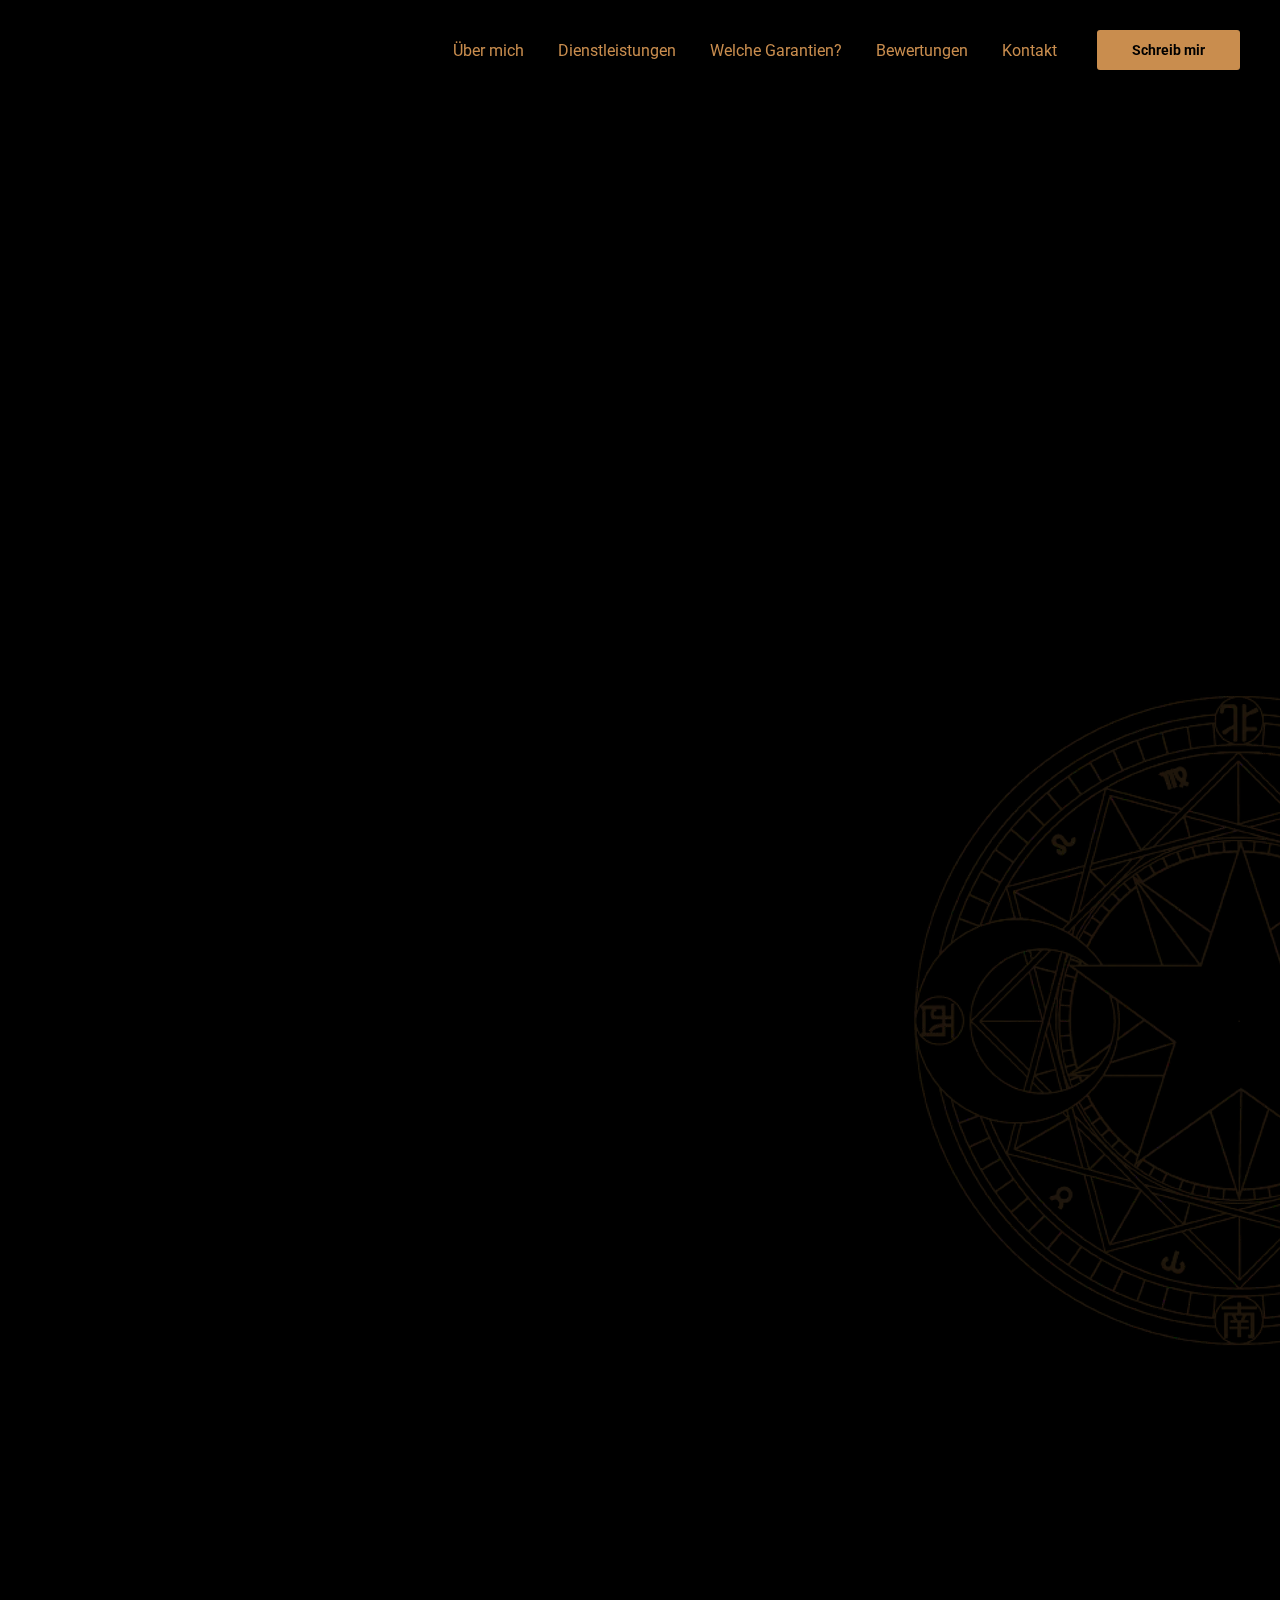
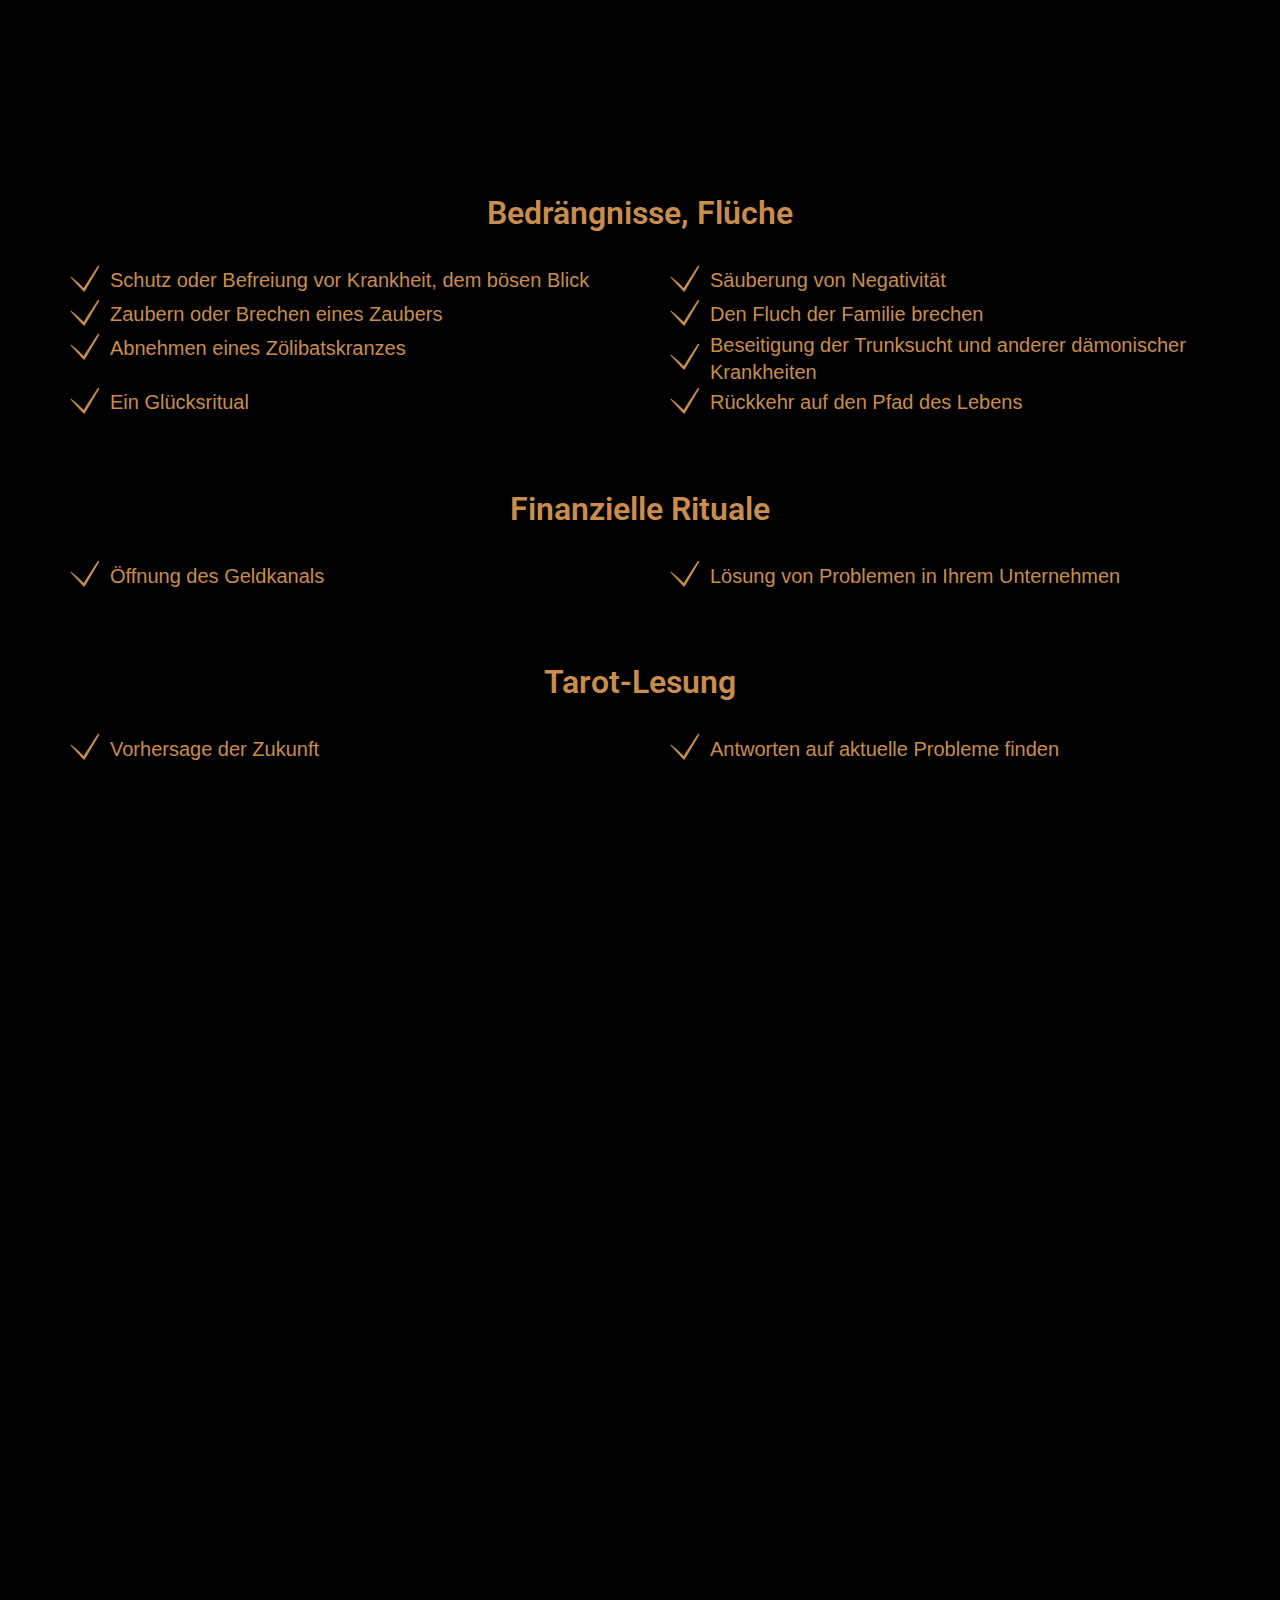
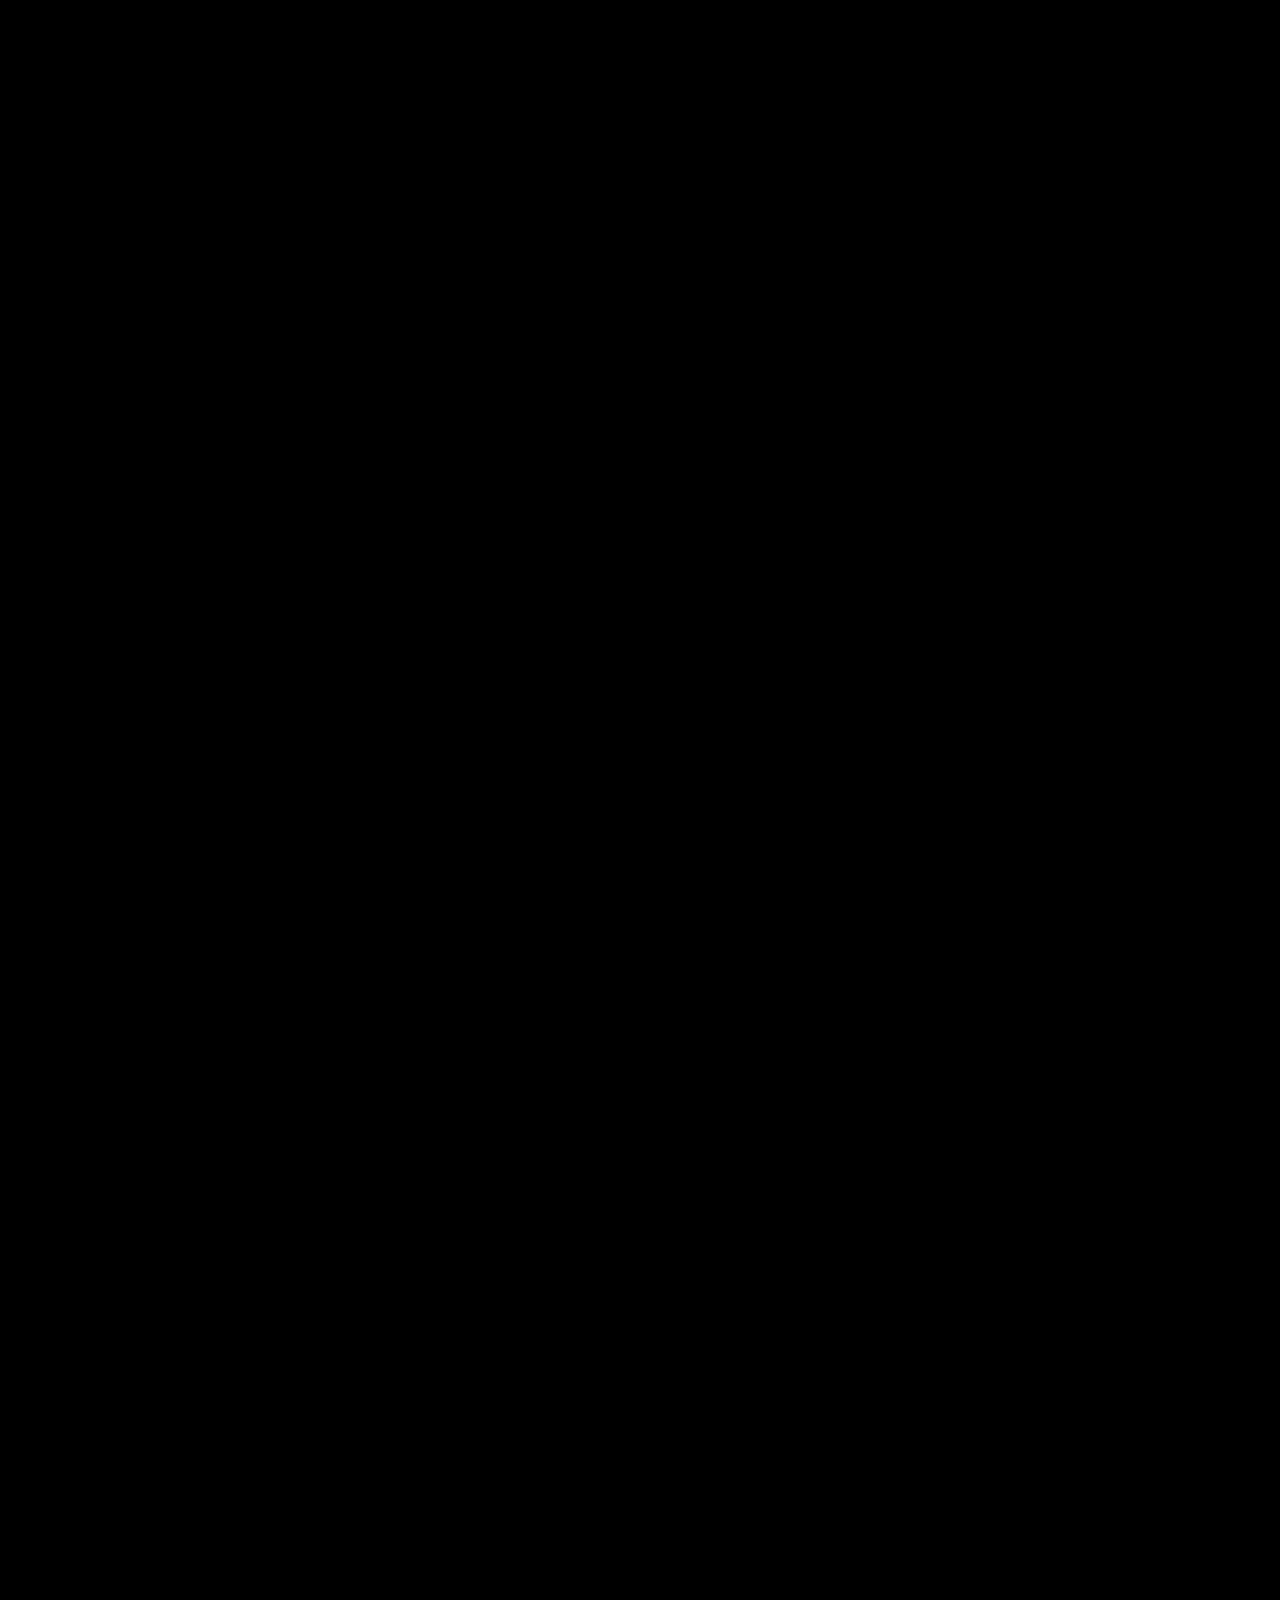
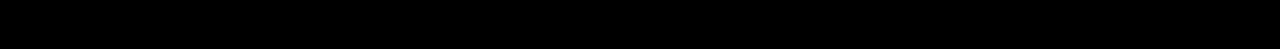
==== commit 890814f8: "Add background color" ====
--- a/de.html
+++ b/de.html
@@ -107,7 +107,7 @@
     }
   })();</script>
 </head>
-<body class="t-body" style="margin:0;"><!--allrecords-->
+<body class="t-body" style="margin:0;background-color: black"><!--allrecords-->
 <div id="allrecords" data-tilda-export="yes" class="t-records"
      data-hook="blocks-collection-content-node" data-tilda-project-id="6108422"
      data-tilda-page-id="30554621" data-tilda-formskey="311e1674584773b9183c645546108422"
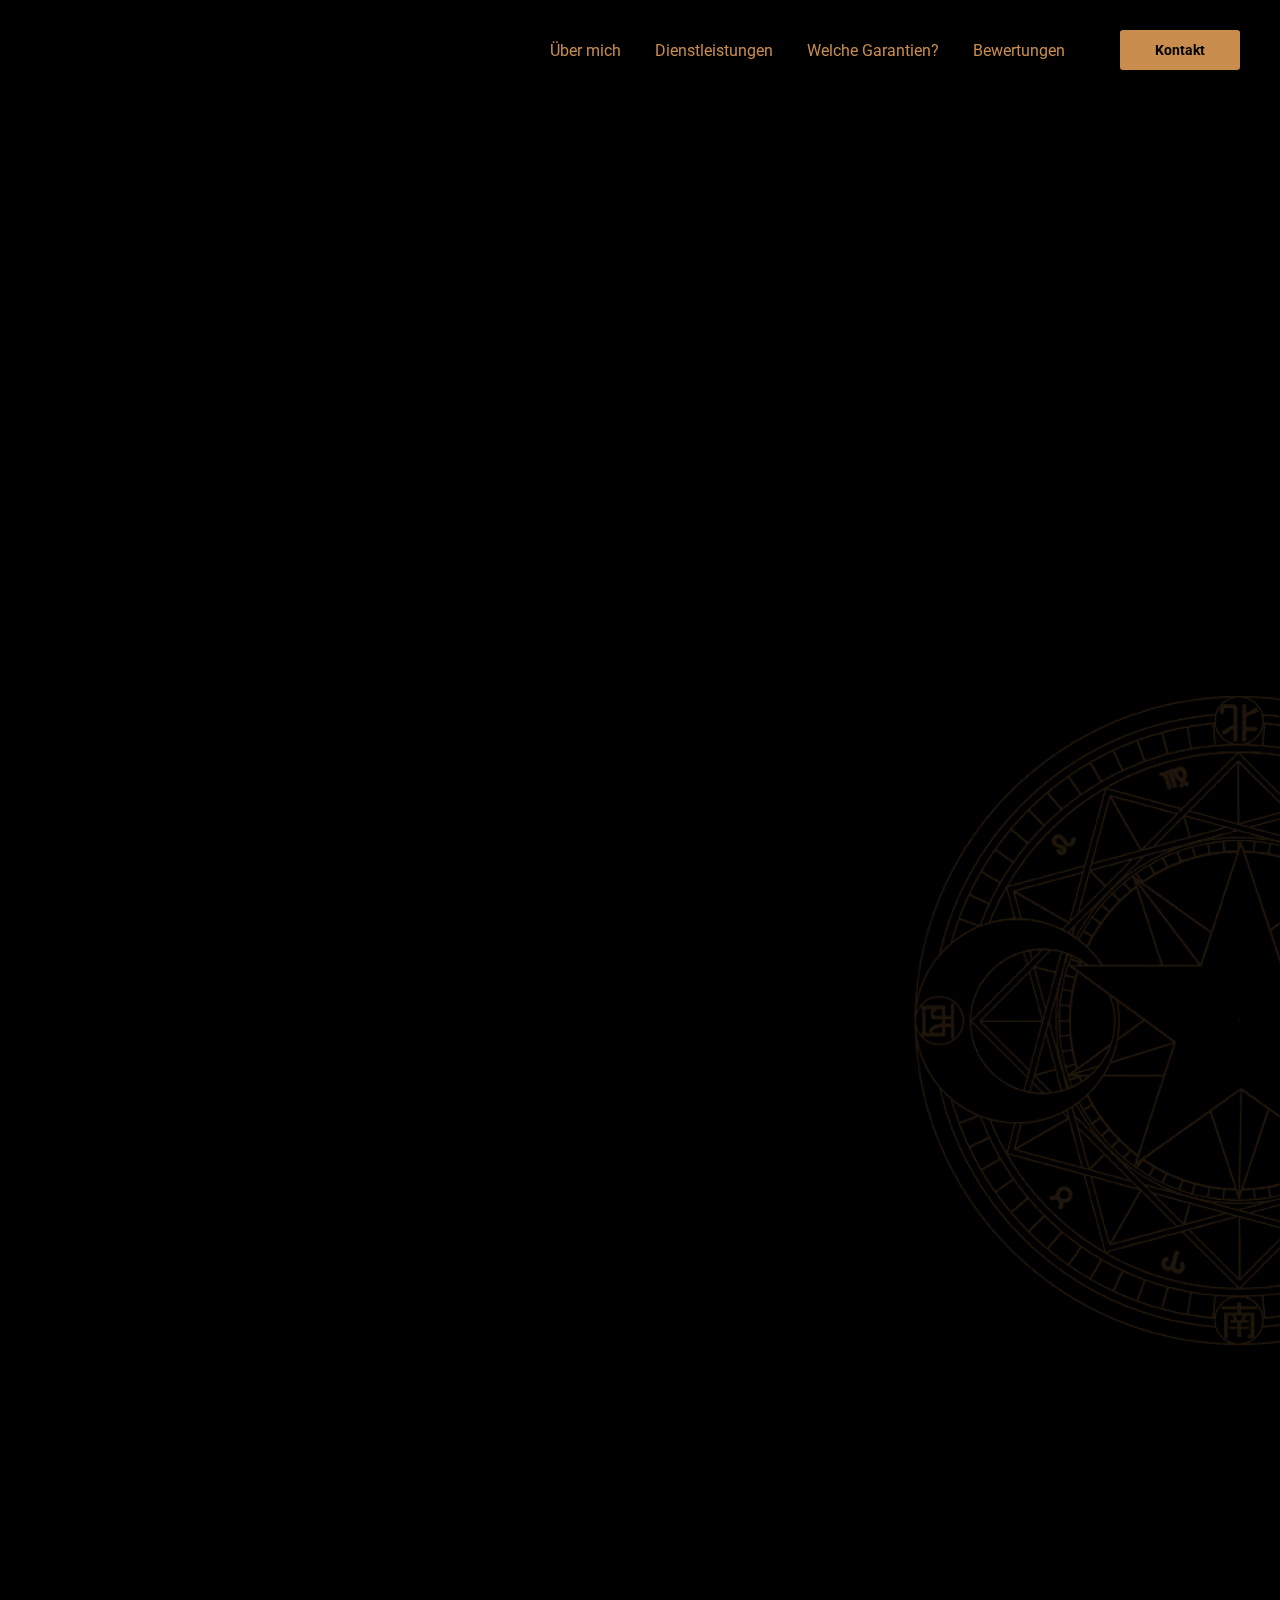
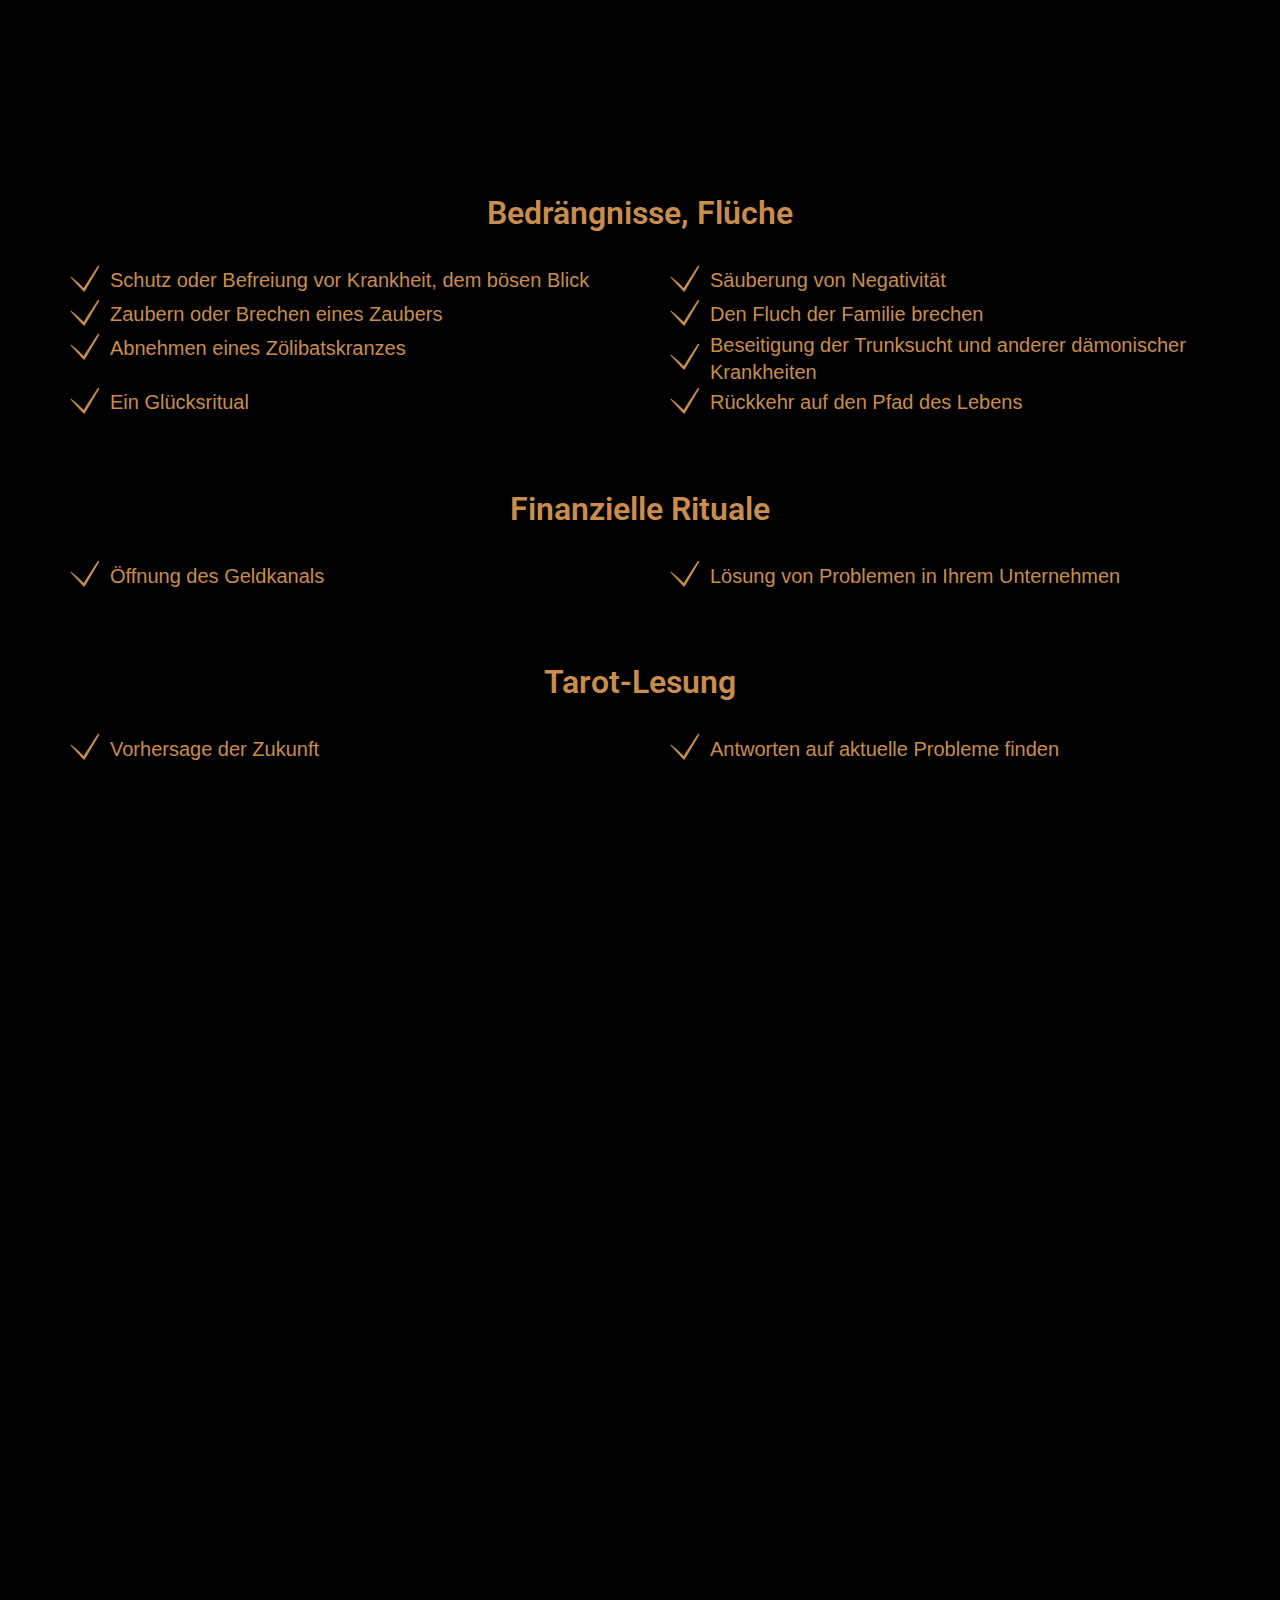
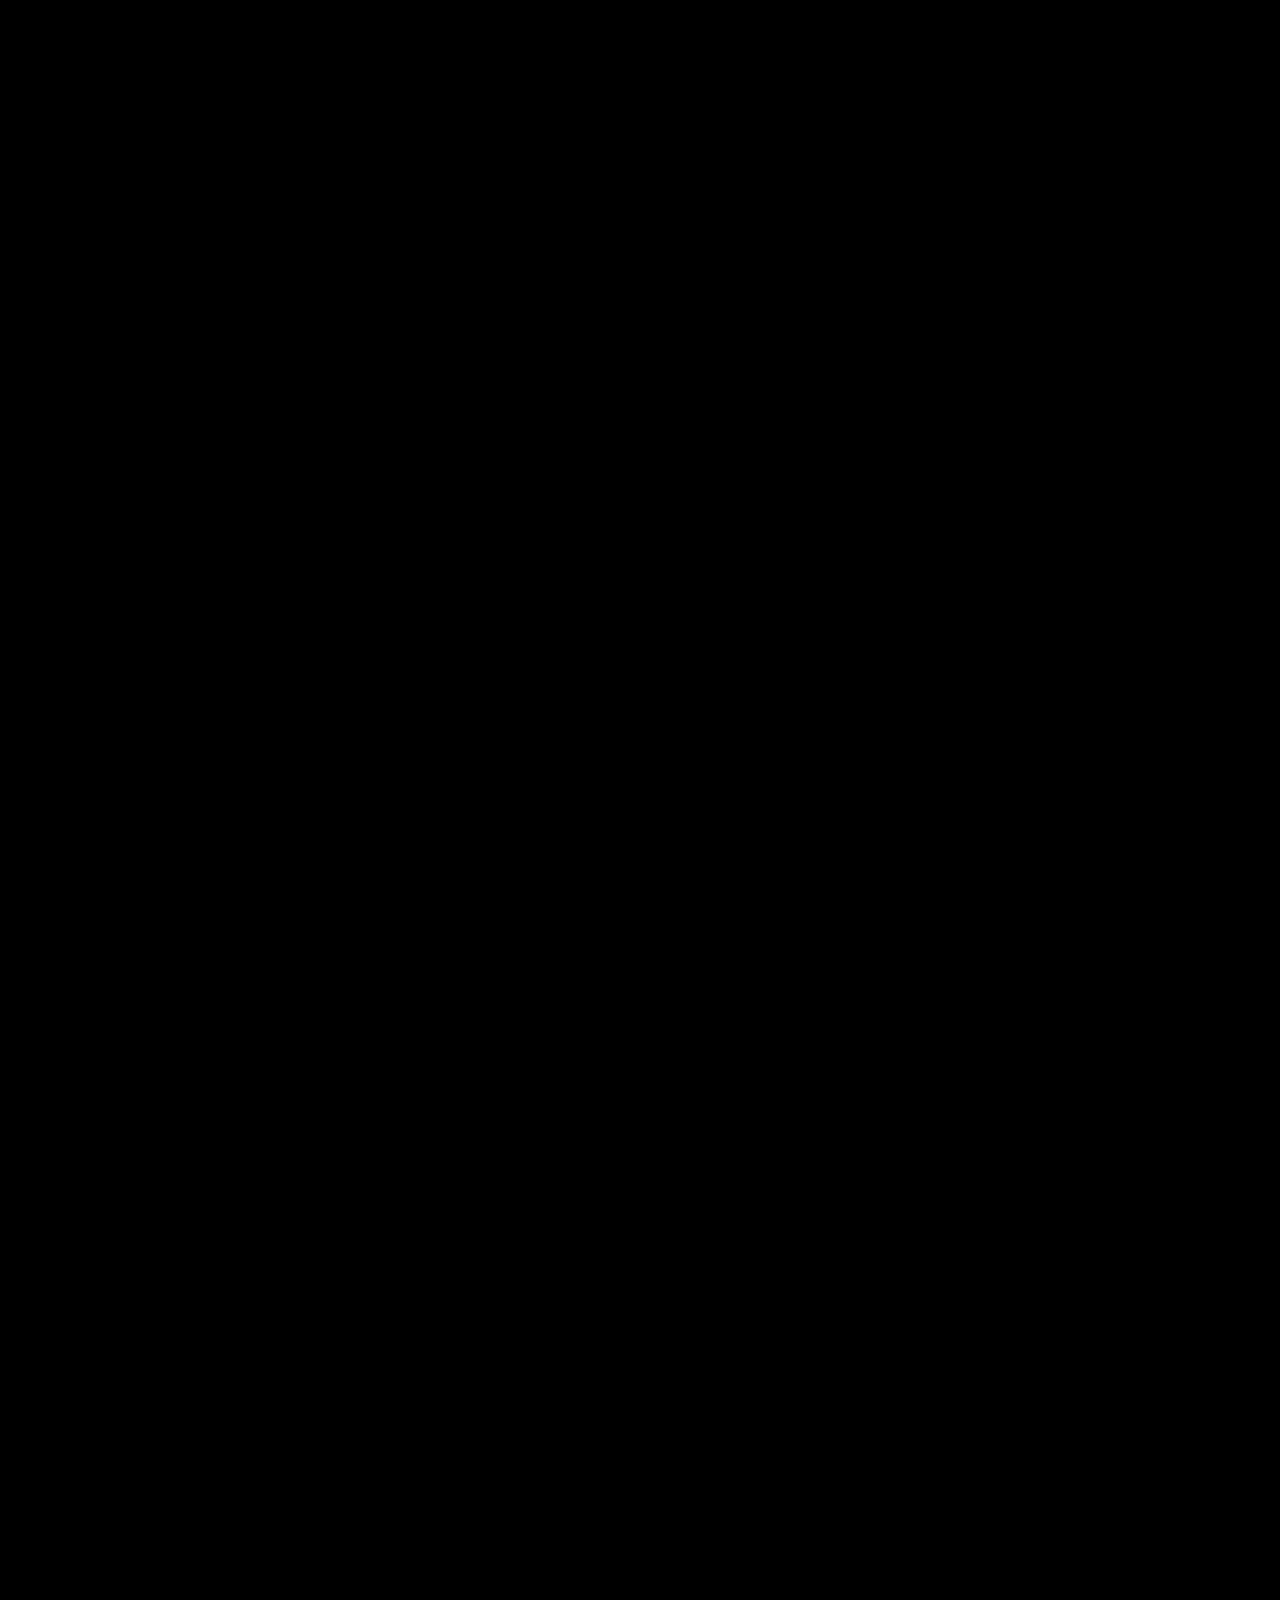
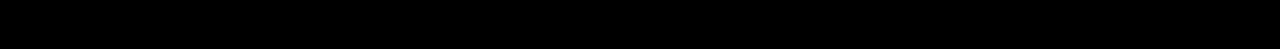
==== commit 1b87e48d: "Highlight Kontakt button in nav menu" ====
--- a/de.html
+++ b/de.html
@@ -300,14 +300,14 @@
                                              data-menu-item-number="4"
                                              style="color:#c98d4e;font-weight:400;">Bewertungen</a>
               </li>
-              <li class="t228__list_item"
-                  role="none"
-                  style="padding:0 0 0 15px;"><a class="t-menu__link-item"
-                                                 href="#Kontakt"
-                                                 role="menuitem" data-menu-submenu-hook=""
-                                                 data-menu-item-number="5"
-                                                 style="color:#c98d4e;font-weight:400;">Kontakt</a>
-              </li>
+<!--              <li class="t228__list_item"-->
+<!--                  role="none"-->
+<!--                  style="padding:0 0 0 15px;"><a class="t-menu__link-item"-->
+<!--                                                 href="#Kontakt"-->
+<!--                                                 role="menuitem" data-menu-submenu-hook=""-->
+<!--                                                 data-menu-item-number="5"-->
+<!--                                                 style="color:#c98d4e;font-weight:400;">Kontakt</a>-->
+<!--              </li>-->
             </ul>
           </nav>
         </div>
@@ -320,7 +320,7 @@
                                                         style="color:#000000;border:3px solid #c98d4e;background-color:#c98d4e;border-radius:3px; -moz-border-radius:3px; -webkit-border-radius:3px;">
                   <table style="width:100%; height:100%;">
                     <tr>
-                      <td>Schreib mir</td>
+                      <td>Kontakt</td>
                     </tr>
                   </table>
                 </a></div>
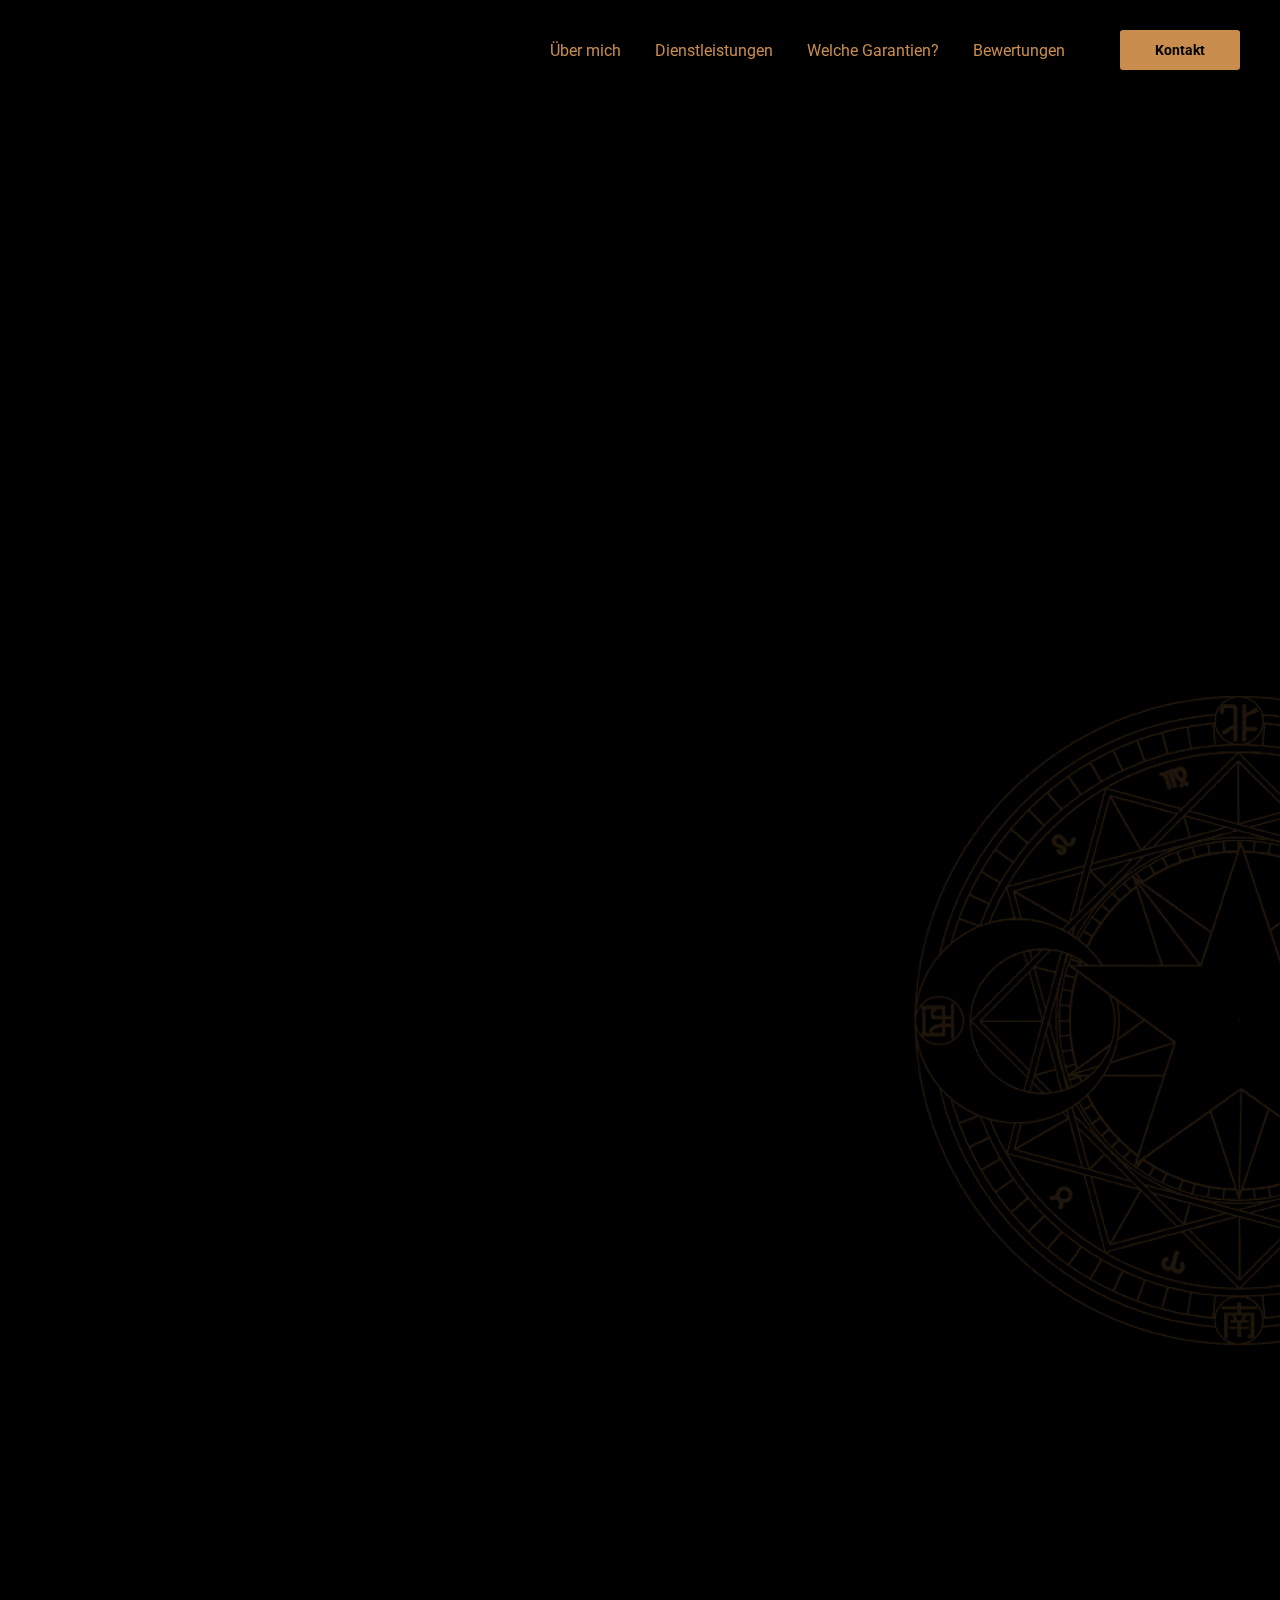
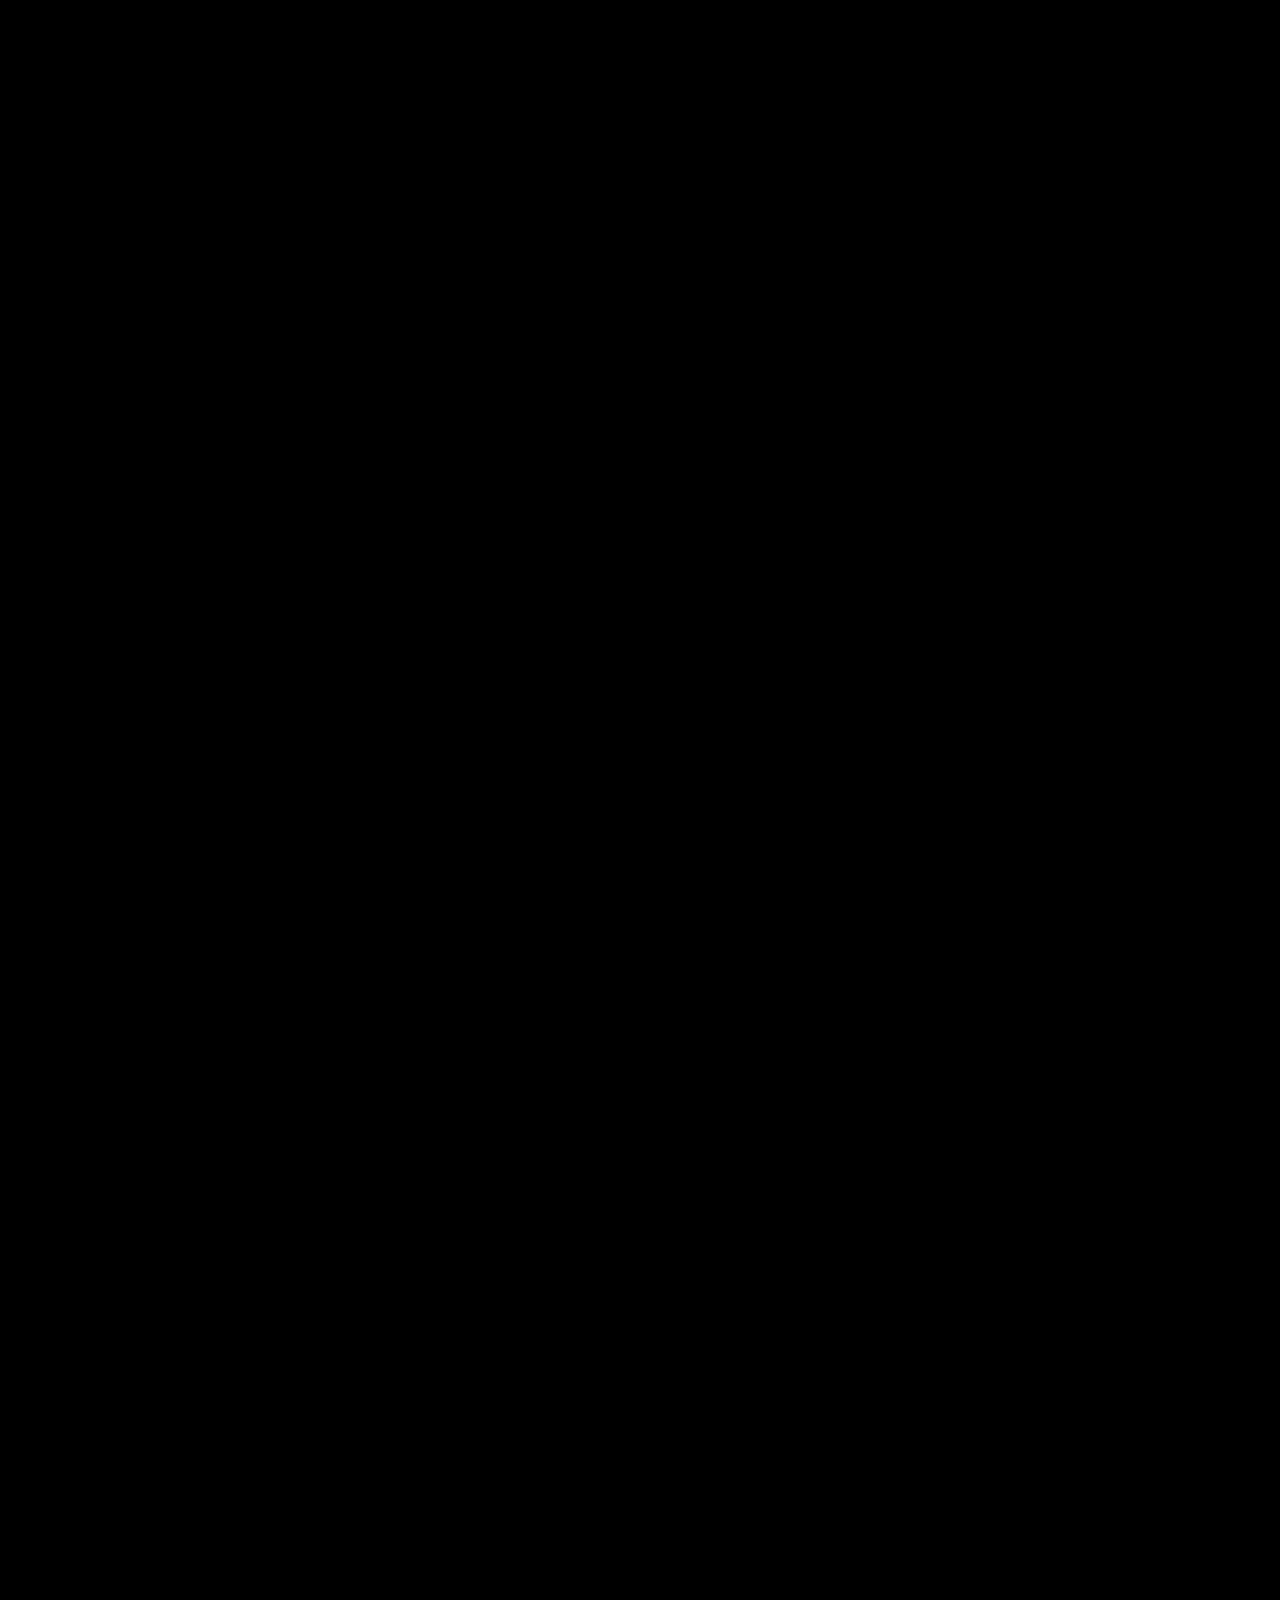
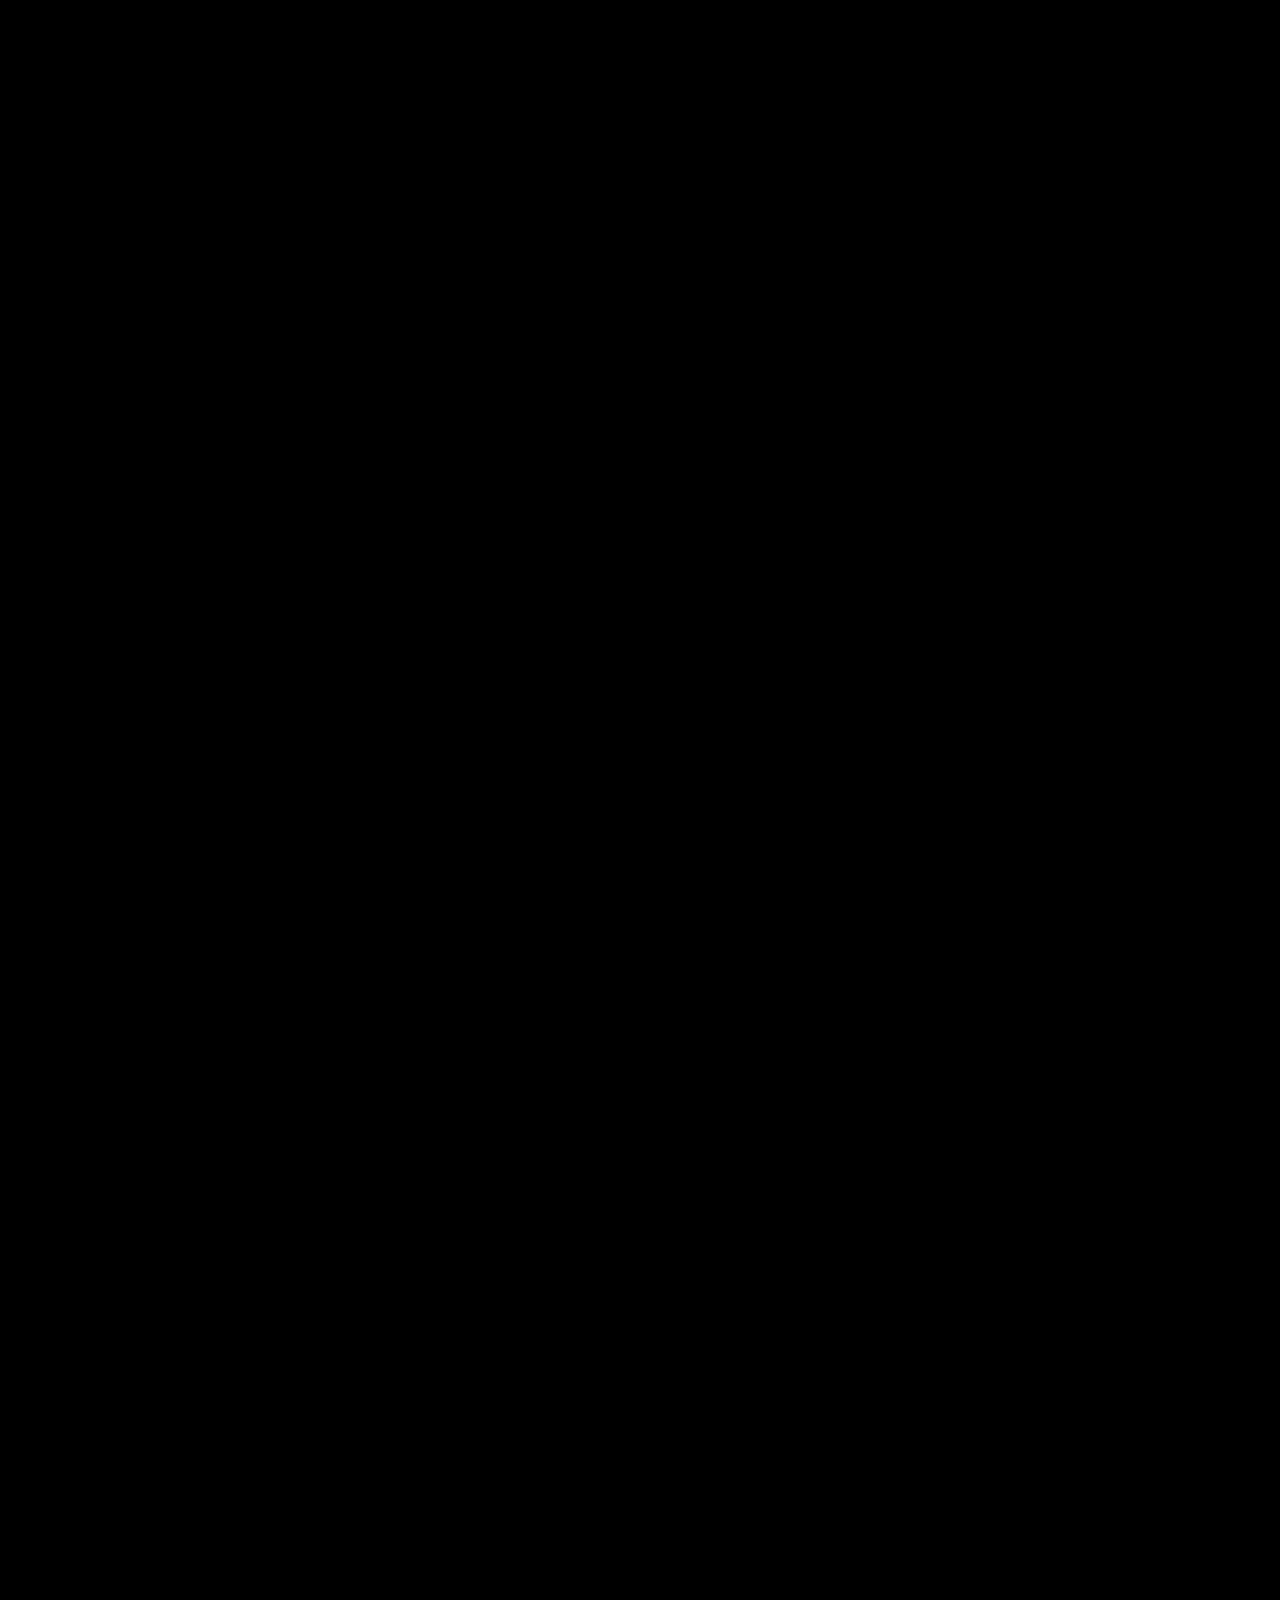
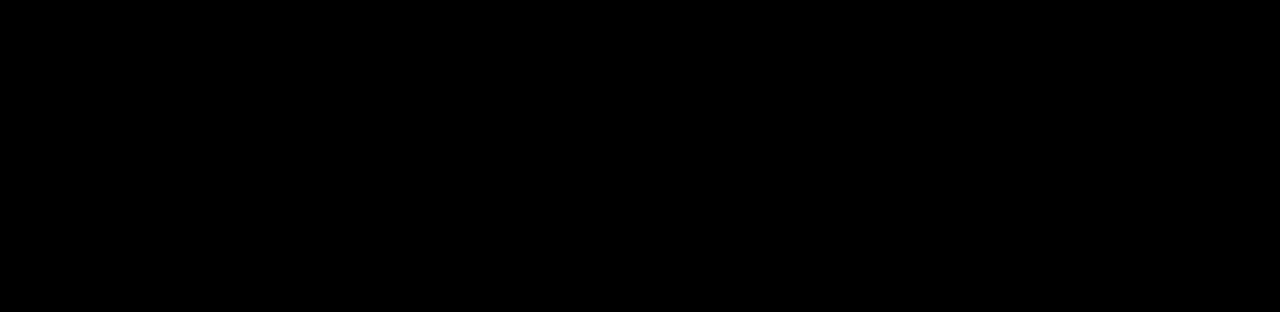
==== commit f37e53de: "Add "services" title for de" ====
--- a/de.html
+++ b/de.html
@@ -11,7 +11,7 @@
           async></script>
   <link rel="stylesheet" href="css/tilda-grid-3.0.min.css" type="text/css" media="all"
         onerror="this.loaderr='y';"/>
-  <link rel="stylesheet" href="css/tilda-blocks-page30554621.min.css?t=1666974998" type="text/css"
+  <link rel="stylesheet" href="css/styles-common.css?t=1666974998" type="text/css"
         media="all" onerror="this.loaderr='y';"/>
   <link rel="preconnect" href="https://fonts.gstatic.com">
   <link
@@ -1395,24 +1395,24 @@
   <div id="rec494538823" class="r t-rec t-rec_pt_0"
        style="padding-top:0px;" data-record-type="849"
        data-bg-color="#020205"><!-- t849-->
-    <!--    <div class="t849">-->
-    <!--      <div class="t-section__container t-container">-->
-    <!--        <div class="t-col t-col_12">-->
-    <!--          <div class="t-section__topwrapper t-align_center">-->
-    <!--            <div class="t-section__title t-title t-title_xs t-animate"-->
-    <!--                 data-animate-style="fadeindown" data-animate-group="yes" field="btitle">-->
-    <!--              <div style="font-size: 36px;" data-customstyle="yes"><span-->
-    <!--                  style="color: rgb(201, 141, 78);">Dienstleistungen</span></div>-->
-    <!--            </div>-->
-    <!--            <div class="t-section__descr t-descr t-descr_xl t-margin_auto t-animate"-->
-    <!--                 data-animate-style="fadeinup" data-animate-group="yes" field="bdescr">-->
-    <!--              <div style="font-size: 20px;" data-customstyle="yes"><br/><strong-->
-    <!--                  style="color: rgb(201, 141, 78);">Der Preis hängt von der Situation ab, in der Sie-->
-    <!--                sich befinden.</strong></div>-->
-    <!--            </div>-->
-    <!--          </div>-->
-    <!--        </div>-->
-    <!--      </div>-->
+        <div class="t849">
+          <div class="t-section__container t-container">
+            <div class="t-col t-col_12">
+              <div class="t-section__topwrapper t-align_center">
+                <div class="t-section__title t-title t-title_xs t-animate"
+                     data-animate-style="fadeindown" data-animate-group="yes" field="btitle">
+                  <div style="font-size: 36px;" data-customstyle="yes"><span
+                      style="color: rgb(201, 141, 78);">Dienstleistungen</span></div>
+                </div>
+                <div class="t-section__descr t-descr t-descr_xl t-margin_auto t-animate"
+                     data-animate-style="fadeinup" data-animate-group="yes" field="bdescr">
+                  <div style="font-size: 20px;" data-customstyle="yes"><br/><strong
+                      style="color: rgb(201, 141, 78);">Der Preis hängt von der Situation ab, in der Sie
+                    sich befinden.</strong></div>
+                </div>
+              </div>
+            </div>
+          </div>
     <!--      <div class="t-container">-->
     <!--        <div class="t-col t-col_8 t-prefix_2">-->
     <!--          <div class="t849__accordion" data-accordion="false">-->
--- a/css/styles-common.css
+++ b/css/styles-common.css
@@ -0,0 +1,1555 @@
+.csssize {
+  height: 5478px
+}
+
+.t-body {
+  margin: 0
+}
+
+#allrecords {
+  -webkit-font-smoothing: antialiased;
+  background-color: #000000
+}
+
+#allrecords a {
+  color: #c98d4e;
+  text-decoration: none
+}
+
+#allrecords a[href^=tel] {
+  color: inherit;
+  text-decoration: none
+}
+
+#allrecords ol {
+  padding-left: 22px
+}
+
+#allrecords ul {
+  padding-left: 20px
+}
+
+#allrecords b, #allrecords strong {
+  font-weight: 700
+}
+
+@media print {
+  body, html {
+    min-width: 1200px;
+    max-width: 1200px;
+    padding: 0;
+    margin: 0 auto;
+    border: none
+  }
+}
+
+.t-records {
+  -webkit-font_smoothing: antialiased;
+  background-color: #000000
+}
+
+.t-records a {
+  color: #c98d4e;
+  text-decoration: none
+}
+
+.t-records a[href^=tel] {
+  color: inherit;
+  text-decoration: none
+}
+
+.t-records ol {
+  padding-left: 22px;
+  margin-top: 0;
+  margin-bottom: 10px
+}
+
+.t-records ul {
+  padding-left: 20px;
+  margin-top: 0;
+  margin-bottom: 10px
+}
+
+.t-mbfix {
+  opacity: .01;
+  -webkit-transform: translateX(0);
+  -ms-transform: translateX(0);
+  transform: translateX(0);
+  position: fixed;
+  width: 100%;
+  height: 500px;
+  background-color: white;
+  top: 0;
+  left: 0;
+  z-index: 10000;
+  -webkit-transition: all 0.1s ease;
+  transition: all 0.1s ease
+}
+
+.t-mbfix_hide {
+  -webkit-transform: translateX(3000px);
+  -ms-transform: translateX(3000px);
+  transform: translateX(3000px)
+}
+
+img:not([src]) {
+  visibility: hidden
+}
+
+.t-body_scroll-locked {
+  position: fixed;
+  left: 0;
+  width: 100%;
+  height: 100%;
+  overflow: hidden
+}
+
+.r_anim {
+  -webkit-transition: opacity 0.5s;
+  transition: opacity 0.5s
+}
+
+.r_hidden {
+  opacity: 0
+}
+
+.r_showed {
+  opacity: 1
+}
+
+.t-name {
+  font-family: 'Roboto', Arial, sans-serif;
+  /*font-weight: 600;*/
+  color: #c98d4e
+}
+
+.t-name_md {
+  font-size: 20px;
+  line-height: 1.35
+}
+
+.t-name_xl {
+  font-size: 24px;
+  line-height: 1.35
+}
+
+.t-title {
+  font-family: 'Roboto', Arial, sans-serif;
+  font-weight: 600;
+  color: #c98d4e
+}
+
+.t-title_xs {
+  font-size: 32px;
+  line-height: 1.23;
+  margin-bottom: 30px
+}
+
+.t-title_xxl {
+  font-size: 82px;
+  line-height: 1.17
+}
+
+.t-descr {
+  font-family: 'Roboto', Arial, sans-serif;
+  font-weight: 300;
+  color: #c98d4e
+}
+
+.t-descr_sm {
+  font-size: 18px;
+  line-height: 1.55
+}
+
+.t-descr_xl {
+  font-size: 24px;
+  line-height: 1.5
+}
+
+.t-descr_xxl {
+  font-size: 26px;
+  line-height: 1.45
+}
+
+.t-btn {
+  display: inline-block;
+  font-family: 'Roboto', Arial, sans-serif;
+  border: 0 none;
+  text-align: center;
+  white-space: nowrap;
+  vertical-align: middle;
+  font-weight: 700;
+  background-image: none;
+  cursor: pointer;
+  -webkit-appearance: none;
+  -webkit-user-select: none;
+  -moz-user-select: none;
+  -ms-user-select: none;
+  -o-user-select: none;
+  user-select: none;
+  -webkit-box-sizing: border-box;
+  -moz-box-sizing: border-box;
+  box-sizing: border-box
+}
+
+.t-btn td {
+  vertical-align: middle
+}
+
+.t-btn_sending {
+  opacity: .5
+}
+
+.t-btn_md {
+  height: 60px;
+  font-size: 16px;
+  padding-left: 60px;
+  padding-right: 60px
+}
+
+.t-align_center {
+  text-align: center
+}
+
+.t-margin_auto {
+  margin-left: auto;
+  margin-right: auto
+}
+
+.t-tildalabel {
+  background-color: #000;
+  color: #fff;
+  width: 100%;
+  height: 70px;
+  font-family: Arial;
+  font-size: 14px
+}
+
+.t-tildalabel:hover .t-tildalabel__wrapper {
+  opacity: 1
+}
+
+.t-tildalabel__wrapper {
+  display: table;
+  height: 30px;
+  width: 270px;
+  margin: 0 auto;
+  padding-top: 20px;
+  opacity: .4
+}
+
+.t-tildalabel__txtleft {
+  display: table-cell;
+  width: 120px;
+  height: 30px;
+  vertical-align: middle;
+  text-align: right;
+  padding-right: 12px;
+  font-weight: 300;
+  font-size: 12px
+}
+
+.t-tildalabel__wrapimg {
+  display: table-cell;
+  width: 30px;
+  height: 30px;
+  vertical-align: middle
+}
+
+.t-tildalabel__img {
+  width: 30px;
+  height: 30px;
+  vertical-align: middle
+}
+
+.t-tildalabel__txtright {
+  display: table-cell;
+  width: 120px;
+  height: 30px;
+  vertical-align: middle;
+  padding-left: 12px;
+  font-weight: 500;
+  letter-spacing: 2px
+}
+
+.t-tildalabel__link {
+  color: #fff;
+  text-decoration: none;
+  vertical-align: middle
+}
+
+.t-rec_pt_0 {
+  padding-top: 0
+}
+
+.t-rec_pt_15 {
+  padding-top: 15px
+}
+
+.t-rec_pt_45 {
+  padding-top: 45px
+}
+
+.t-rec_pt_60 {
+  padding-top: 60px
+}
+
+.t-rec_pt_105 {
+  padding-top: 105px
+}
+
+.t-rec_pb_0 {
+  padding-bottom: 0
+}
+
+.t-rec_pb_60 {
+  padding-bottom: 60px
+}
+
+.t-rec_pb_90 {
+  padding-bottom: 90px
+}
+
+.t-rec_pb_105 {
+  padding-bottom: 105px
+}
+
+@media screen and (max-width: 1200px) {
+  .t-descr_sm {
+    font-size: 16px
+  }
+
+  .t-descr_xl {
+    font-size: 22px
+  }
+
+  .t-descr_xxl {
+    font-size: 22px
+  }
+
+  .t-title_xs {
+    font-size: 38px
+  }
+
+  .t-title_xxl {
+    font-size: 78px
+  }
+
+  .t-name_md {
+    font-size: 18px
+  }
+
+  .t-name_xl {
+    font-size: 22px
+  }
+}
+
+@media screen and (max-width: 640px) {
+  .t-descr_sm {
+    font-size: 14px;
+    line-height: 1.45
+  }
+
+  .t-descr_xl {
+    font-size: 20px;
+    line-height: 1.4
+  }
+
+  .t-descr_xxl {
+    font-size: 20px
+  }
+
+  .t-title_xs {
+    font-size: 30px
+  }
+
+  .t-title_xxl {
+    font-size: 36px
+  }
+
+  .t-name_md {
+    font-size: 16px
+  }
+
+  .t-name_xl {
+    font-size: 20px
+  }
+
+  .t-btn {
+    white-space: normal
+  }
+
+  .t-btn_md {
+    padding-left: 30px;
+    padding-right: 30px
+  }
+}
+
+@media screen and (max-width: 480px) {
+  .t-title_xxl {
+    font-size: 30px
+  }
+
+  .t-rec_pt_0 {
+    padding-top: 0
+  }
+
+  .t-rec_pt_15 {
+    padding-top: 15px
+  }
+
+  .t-rec_pt_45 {
+    padding-top: 45px
+  }
+
+  .t-rec_pt_60 {
+    padding-top: 60px
+  }
+
+  .t-rec_pt_105 {
+    padding-top: 90px
+  }
+
+  .t-rec_pb_0 {
+    padding-bottom: 0
+  }
+
+  .t-rec_pb_60 {
+    padding-bottom: 60px
+  }
+
+  .t-rec_pb_90 {
+    padding-bottom: 90px
+  }
+
+  .t-rec_pb_105 {
+    padding-bottom: 90px
+  }
+}
+
+.t-menusub__menu {
+  display: none
+}
+
+.t228 {
+  width: 100%;
+  height: 80px;
+  z-index: 2000;
+  position: fixed;
+  top: 0;
+  box-shadow: 0 1px 3px rgba(0, 0, 0, 0);
+  transition: background-color .3s linear
+}
+
+.t228__beforeready {
+  visibility: hidden
+}
+
+.t228 ul {
+  margin: 0
+}
+
+.t228__maincontainer {
+  width: 100%;
+  height: 80px;
+  display: table
+}
+
+.t228__maincontainer.t228__c12collumns {
+  max-width: 1200px;
+  margin: 0 auto
+}
+
+.t228__leftside {
+  display: table-cell;
+  vertical-align: middle
+}
+
+.t228__centerside {
+  display: table-cell;
+  vertical-align: middle;
+  text-align: center;
+  width: 100%
+}
+
+.t228__centerside.t228__menualign_left {
+  text-align: left
+}
+
+.t228__centerside.t228__menualign_right {
+  text-align: right
+}
+
+.t228__rightside {
+  display: table-cell;
+  vertical-align: middle;
+  text-align: right
+}
+
+.t228__right_langs_lang a[href=""] {
+  cursor: text
+}
+
+.t228 .lastside {
+  display: table-cell;
+  vertical-align: middle
+}
+
+.t228__padding40px {
+  width: 40px
+}
+
+.t228__maincontainer.t228__c12collumns .t228__padding40px {
+  width: 20px
+}
+
+.t228__imgwrapper {
+  display: inline-block
+}
+
+.t228__logo {
+  display: inline-block;
+  font-size: 24px;
+  font-weight: 400;
+  white-space: nowrap;
+  padding-right: 30px
+}
+
+.t228__imglogo {
+  margin-right: 30px;
+  vertical-align: middle
+}
+
+.t228__list {
+  list-style-type: none;
+  margin: 0;
+  padding: 0 !important;
+  transition: opacity ease-in-out .2s
+}
+
+.t228__list_item {
+  clear: both;
+  font-family: 'Roboto', Arial, sans-serif;
+  font-size: 16px;
+  display: inline-block;
+  padding-left: 15px;
+  padding-right: 15px;
+  margin: 0;
+  color: #c98d4e;
+  white-space: nowrap
+}
+
+.t228__list_item .t-active {
+  opacity: .7
+}
+
+.t228__list_item:first-child {
+  padding-left: 0
+}
+
+.t228__list_item:last-child {
+  padding-right: 0
+}
+
+.t228__leftcontainer {
+  display: inline-block
+}
+
+.t228__rightcontainer {
+  display: table;
+  text-align: right;
+  width: auto;
+  position: relative;
+  float: right
+}
+
+.t228__right_descr {
+  padding-left: 30px;
+  display: table-cell;
+  vertical-align: middle;
+  white-space: nowrap;
+  font-family: 'Roboto', Arial, sans-serif;
+  font-size: 13px;
+  color: #c98d4e
+}
+
+.t228__right_buttons {
+  padding-left: 30px;
+  display: table-cell;
+  vertical-align: middle
+}
+
+.t228__right_buttons_wrap {
+  display: table;
+  width: auto;
+  float: right
+}
+
+.t228__right_buttons_but {
+  display: table-cell;
+  vertical-align: middle
+}
+
+.t228__right_share_buttons {
+  display: table-cell;
+  vertical-align: middle;
+  min-width: 220px
+}
+
+.t228 .b-share {
+  display: table !important;
+  float: right
+}
+
+.t228 .b-share-btn__wrap {
+  display: table-cell !important;
+  float: none !important;
+  padding-left: 5px !important
+}
+
+.t228__right_langs {
+  padding-left: 30px;
+  display: table-cell;
+  vertical-align: middle
+}
+
+.t228__right_langs_wrap {
+  display: table;
+  width: auto;
+  float: right
+}
+
+.t228__right_langs_lang {
+  display: table-cell;
+  vertical-align: middle;
+  padding: 0 10px;
+  font-family: 'Roboto', Arial, sans-serif;
+  font-size: 16px;
+  color: #c98d4e;
+  word-break: keep-all
+}
+
+.t228 .t-sociallinks, .t228__right_social_links {
+  padding-left: 30px;
+  display: table-cell;
+  vertical-align: middle;
+  line-height: 0
+}
+
+.t228 .t-sociallinks__wrapper, .t228__right_social_links_wrap {
+  display: table;
+  width: auto
+}
+
+.t228 .t-sociallinks a, .t228__right_social_links a {
+  display: block;
+  vertical-align: middle
+}
+
+.t228 .t-sociallinks__item, .t228__right_social_links_item {
+  display: table-cell;
+  vertical-align: middle;
+  padding: 0 5px
+}
+
+.t228__mobile {
+  display: none;
+  width: 100%;
+  top: 0;
+  z-index: 990
+}
+
+.t228 a, #allrecords .t228 a {
+  text-decoration: none;
+  color: #c98d4e
+}
+
+.t228 .t-btn {
+  height: 40px;
+  font-size: 14px;
+  padding-left: 30px;
+  padding-right: 30px;
+  margin-left: 10px
+}
+
+.t228__right_langs_lang a, .t228__right_langs_lang .t794__tm-link {
+  white-space: nowrap
+}
+
+@media screen and (max-width: 1200px) {
+  .t228__padding40px {
+    width: 20px
+  }
+
+  .t228__maincontainer.t228__c12collumns .t228__padding40px {
+    width: 20px
+  }
+
+  .t228__imglogo {
+    margin-right: 15px
+  }
+
+  .t228__logo {
+    padding-right: 15px
+  }
+
+  .t228__right_descr {
+    padding-left: 15px
+  }
+
+  .t228__right_buttons {
+    padding-left: 15px
+  }
+
+  .t228__right_share_buttons {
+    padding-left: 15px
+  }
+
+  .t228__right_langs {
+    padding-left: 15px
+  }
+
+  .t228 .t-sociallinks, .t228__right_social_links {
+    padding-left: 15px
+  }
+}
+
+@media screen and (max-width: 980px) {
+  .t228__list_hidden {
+    opacity: 1
+  }
+
+  .t228 {
+    position: static;
+    text-align: center;
+    display: block;
+    margin: 0;
+    padding: 0;
+    height: auto !important
+  }
+
+  .t228__maincontainer {
+    height: auto !important;
+    display: block
+  }
+
+  .t228__mobile.t228__positionfixed + .t228.t228__positionfixed {
+    top: 64px
+  }
+
+  .t228__leftside, .t228__rightside, .t228__centerside {
+    display: block;
+    text-align: center;
+    float: none
+  }
+
+  .t228__leftcontainer, .t228__centercontainer, .t228__rightcontainer {
+    padding: 20px 0
+  }
+
+  .t228__imglogo {
+    width: auto !important;
+    box-sizing: border-box;
+    padding: 20px;
+    margin: 0 auto
+  }
+
+  .t228__imglogomobile.t228__imglogo {
+    width: 100% !important;
+    min-width: 100% !important
+  }
+
+  .t228__padding40px {
+    display: none
+  }
+
+  .t228__padding10px {
+    display: none
+  }
+
+  .t228__rightcontainer {
+    display: table;
+    position: static;
+    float: none;
+    text-align: center;
+    margin: 0 auto
+  }
+
+  .t228__right_share_buttons {
+    display: table;
+    position: static;
+    padding: 15px 0;
+    margin: 0 auto;
+    text-align: center;
+    float: none;
+    min-width: inherit
+  }
+
+  .t228__right_buttons {
+    display: table;
+    padding: 15px 0;
+    margin: 0 auto;
+    text-align: center
+  }
+
+  .t228 .t-sociallinks, .t228__right_descr, .t228__right_langs, .t228__right_social_links {
+    display: table;
+    padding: 10px 0;
+    margin: 0 auto;
+    text-align: center
+  }
+
+  .t228__logo {
+    text-align: center;
+    margin: 20px
+  }
+
+  .t228 img {
+    float: inherit
+  }
+
+  .t228 .t228__list_item {
+    display: block;
+    text-align: center;
+    padding: 10px !important;
+    white-space: normal
+  }
+
+  .t228__list_item a {
+    display: inline-block
+  }
+
+  .t228 .t-btn {
+    margin-left: 5px;
+    margin-left: 5px
+  }
+
+  .t228__logo {
+    white-space: normal;
+    padding: 0
+  }
+}
+
+@media screen and (max-width: 640px) {
+  .t228__right_buttons_but {
+    display: table;
+    padding: 0 0;
+    margin: 0 auto 10px
+  }
+}
+
+.t228__overflow {
+  overflow: scroll
+}
+
+.t228__positionabsolute {
+  position: absolute
+}
+
+.t228__mobile.t228__positionfixed {
+  position: fixed
+}
+
+.t228__positionstatic {
+  position: static
+}
+
+.t228 .ya-share2__container_size_m .ya-share2__icon {
+  width: 28px;
+  height: 28px
+}
+
+.t228 .ya-share2__list {
+  margin-bottom: 0
+}
+
+.t228 .ya-share2__container_size_m .ya-share2__counter {
+  line-height: 28px
+}
+
+.t228__black-white .ya-share2__badge {
+  background-color: #111 !important
+}
+
+.t228__transp-white .ya-share2__badge {
+  background-color: transparent !important
+}
+
+.t228__transp-white .ya-share2__container_size_m .ya-share2__counter:before {
+  display: none
+}
+
+.t228__transp-white .ya-share2__container_size_m .ya-share2__counter {
+  padding-left: 0 !important;
+  margin-top: 2px
+}
+
+.t228__white-black .ya-share2__badge {
+  background-color: #fff !important
+}
+
+.t228__white-black .ya-share2__container_size_m .ya-share2__item_service_facebook .ya-share2__icon {
+  background-image: url([data-uri])
+}
+
+.t228__white-black .ya-share2__container_size_m .ya-share2__counter {
+  color: #222
+}
+
+.t228__white-black .ya-share2__counter:before {
+  background-color: #222
+}
+
+.t228__white-black .ya-share2__container_size_m .ya-share2__item_service_vkontakte .ya-share2__icon {
+  background-image: url([data-uri])
+}
+
+.t228__white-black .ya-share2__container_size_m .ya-share2__item_service_twitter .ya-share2__icon {
+  background-image: url([data-uri])
+}
+
+.t228__white-black .ya-share2__container_size_m .ya-share2__item_service_odnoklassniki .ya-share2__icon {
+  background-image: url([data-uri]);
+  background-size: 28px 28px
+}
+
+.t228__transp-black .ya-share2__badge {
+  background-color: transparent !important
+}
+
+.t228__transp-black .ya-share2__container_size_m .ya-share2__item_service_facebook .ya-share2__icon {
+  background-image: url([data-uri])
+}
+
+.t228__transp-black .ya-share2__container_size_m .ya-share2__counter {
+  color: #222;
+  padding-left: 0 !important;
+  margin-top: 2px
+}
+
+.t228__transp-black .ya-share2__counter:before {
+  display: none
+}
+
+.t228__transp-black .ya-share2__container_size_m .ya-share2__item_service_vkontakte .ya-share2__icon {
+  background-image: url([data-uri])
+}
+
+.t228__transp-black .ya-share2__container_size_m .ya-share2__item_service_twitter .ya-share2__icon {
+  background-image: url([data-uri])
+}
+
+.t228__transp-black .ya-share2__container_size_m .ya-share2__item_service_odnoklassniki .ya-share2__icon {
+  background-image: url([data-uri]);
+  background-size: 28px 28px
+}
+
+.t396 {
+  -webkit-text-size-adjust: 100%
+}
+
+.t396__iframe {
+  z-index: 10000;
+  background-color: #fff;
+  width: 100vw;
+  height: 100vh;
+  position: fixed;
+  top: 0;
+  left: 0;
+  border: 0
+}
+
+.t396__body_overflow_hidden {
+  overflow: hidden
+}
+
+.t396__display_none {
+  display: none
+}
+
+.t396__artboard {
+  position: relative;
+  width: 100%;
+  height: 100vh;
+  overflow: hidden
+}
+
+.t396__artboard .t396__artboard_scale {
+  overflow: visible
+}
+
+.t396__artboard.t396__artboard_scale .t396__elem[data-elem-type="text"] .tn-atom {
+  word-break: normal;
+  -moz-osx-font-smoothing: grayscale
+}
+
+.t396__artboard_scale .t396__carrier, .t396__artboard_scale .t396__filter {
+  transform-origin: top left
+}
+
+.tn-atom__scale-wrapper {
+  width: inherit;
+  height: inherit
+}
+
+.t396__elem .tn-atom__scale-wrapper .tn-atom {
+  width: inherit;
+  height: inherit !important;
+  box-sizing: border-box
+}
+
+.t396__artboard.rendering .tn-elem {
+  visibility: hidden
+}
+
+.t396__artboard.rendered .tn-elem {
+  visibility: visible
+}
+
+.t396__carrier {
+  position: absolute;
+  left: 0;
+  top: 0;
+  z-index: 0;
+  width: 100%;
+  height: 100vh;
+  -moz-transform: unset
+}
+
+.t396__filter {
+  position: absolute;
+  left: 0;
+  top: 0;
+  z-index: 1;
+  width: 100%;
+  height: 100vh;
+  transform: translateZ(0)
+}
+
+.t396__elem {
+  position: absolute;
+  box-sizing: border-box;
+  display: table
+}
+
+.t396 .tn-atom {
+  display: table-cell;
+  vertical-align: middle;
+  width: 100%;
+  -webkit-text-size-adjust: 100%;
+  -moz-text-size-adjust: 100%;
+  -ms-text-size-adjust: 100%
+}
+
+@media screen and (max-width: 959px) {
+  .t396_safari .t396__artboard_scale .tn-atom {
+    -webkit-text-size-adjust: auto;
+    -moz-text-size-adjust: auto;
+    -ms-text-size-adjust: auto
+  }
+}
+
+.t396 .tn-atom ul, .t396 .tn-atom ol {
+  margin-bottom: 0
+}
+
+.t396_safari .tn-atom {
+  transform: translateZ(0)
+}
+
+.t396 a.tn-atom {
+  text-decoration: none
+}
+
+.t396 .tn-atom__img {
+  width: 100%;
+  display: block
+}
+
+.t396 .tn-atom__html {
+  vertical-align: top
+}
+
+.t396 .tn-atom__pin {
+  border-radius: 1000px;
+  border-style: solid
+}
+
+.t396 .tn-atom__pin_onclick {
+  cursor: pointer
+}
+
+.t396 .tn-atom__tip {
+  position: absolute;
+  box-sizing: border-box;
+  width: 300px;
+  max-width: 90vw;
+  padding: 15px;
+  display: none
+}
+
+.t396 .tn-atom__pin:hover .tn-atom__tip {
+  display: none
+}
+
+.t396 .tn-atom__tip-img {
+  width: 100%;
+  display: block;
+  margin-bottom: 10px
+}
+
+.t396 .tn-atom__tip[data-tip-pos=top] {
+  bottom: 100%;
+  margin-bottom: 15px;
+  left: 50%;
+  transform: translateX(-50%)
+}
+
+.t396 .tn-atom__tip[data-tip-pos=bottom] {
+  top: 100%;
+  margin-top: 15px;
+  left: 50%;
+  transform: translateX(-50%)
+}
+
+.t396 .tn-atom__tip[data-tip-pos=left] {
+  right: 100%;
+  margin-right: 15px;
+  top: 50%;
+  transform: translateY(-50%)
+}
+
+.t396 .tn-atom__tip[data-tip-pos=right] {
+  left: 100%;
+  margin-left: 15px;
+  top: 50%;
+  transform: translateY(-50%)
+}
+
+.t396__ui {
+  position: absolute;
+  top: 16px;
+  left: 196px;
+  background-color: #fa876b;
+  color: #000 !important;
+  height: 30px;
+  line-height: 30px;
+  width: 100px;
+  z-index: 1000;
+  text-align: center;
+  border-radius: 3px;
+  display: none;
+  font-size: 14px
+}
+
+.t849 .t-section__topwrapper {
+  margin-bottom: 90px
+}
+
+.t849 .t-section__title {
+  margin-bottom: 40px
+}
+
+.t849 .t-section__descr {
+  max-width: 560px
+}
+
+.t849__header {
+  position: relative;
+  cursor: pointer;
+  padding: 27px 50px 27px 0;
+  border-top: 1px solid #eeeeee
+}
+
+.t849__icon {
+  position: absolute;
+  right: 0;
+  top: 50%;
+  -ms-transform: translateY(-50%);
+  -webkit-transform: translateY(-50%);
+  transform: translateY(-50%);
+  width: 24px;
+  height: 24px;
+  padding: 8px;
+  -webkit-transition: opacity ease-in-out .2s;
+  -o-transition: opacity ease-in-out .2s;
+  transition: opacity ease-in-out .2s
+}
+
+.t849__icon-hover {
+  opacity: 0
+}
+
+.t849__header:hover .t849__icon {
+  opacity: 0
+}
+
+.t849__header:hover .t849__icon-hover {
+  opacity: 1
+}
+
+.t849__circle {
+  position: absolute;
+  width: 40px;
+  height: 40px;
+  top: 0;
+  left: 0;
+  border-radius: 100px
+}
+
+.t849__lines {
+  position: relative;
+  display: block;
+  width: 100%;
+  height: 100%;
+  -webkit-transition: all ease-in-out .3s;
+  -o-transition: all ease-in-out .3s;
+  transition: all ease-in-out .3s;
+  -ms-transform: rotate(0);
+  -webkit-transform: rotate(0);
+  transform: rotate(0);
+  z-index: 1
+}
+
+.t849__opened .t849__lines {
+  -ms-transform: rotate(-45deg);
+  -webkit-transform: rotate(-45deg);
+  transform: rotate(-45deg);
+  z-index: 1;
+  -webkit-transition: all ease-in-out .3s;
+  -o-transition: all ease-in-out .3s;
+  transition: all ease-in-out .3s
+}
+
+.t849__content {
+  display: none;
+  overflow: hidden;
+  -webkit-transition: max-height ease-in-out .3s, opacity ease-in-out .3s;
+  -o-transition: max-height ease-in-out .3s, opacity ease-in-out .3s;
+  transition: max-height ease-in-out .3s, opacity ease-in-out .3s
+}
+
+.t849 .t849__content ol {
+  padding-left: 0 !important;
+  list-style-position: inside
+}
+
+.t849__textwrapper {
+  padding: 0 0 20px
+}
+
+.t849__text {
+  margin-bottom: 20px
+}
+
+.t849__img {
+  display: block;
+  width: 100%;
+  margin-bottom: 14px
+}
+
+.t849__border {
+  width: 100%;
+  height: 1px;
+  background-color: #eeeeee
+}
+
+.t849__divider {
+  float: left;
+  width: 100%
+}
+
+@media screen and (max-width: 960px) {
+  .t849 {
+    -webkit-text-size-adjust: 100%
+  }
+
+  .t849 .t-section__topwrapper {
+    margin-bottom: 45px
+  }
+
+  .t849 .t-section__title {
+    margin-bottom: 20px
+  }
+}
+
+@media screen and (max-width: 650px) {
+  .t849__header {
+    padding-top: 15px;
+    padding-bottom: 14px
+  }
+
+  .t849__text {
+    margin-bottom: 15px
+  }
+
+  .t849__textwrapper {
+    padding: 0 0 10px
+  }
+}
+
+.t050__uptitle {
+  padding-top: 9px;
+  padding-bottom: 93px
+}
+
+.t050__descr {
+  padding-top: 50px;
+  padding-bottom: 9px
+}
+
+.t670__imgwrapper {
+  position: relative
+}
+
+.t670__imgwrapper .t-slds__bgimg {
+  position: absolute;
+  top: 0;
+  right: 0;
+  bottom: 0;
+  left: 0
+}
+
+.t670__play {
+  position: absolute;
+  top: 0;
+  right: 0;
+  bottom: 0;
+  left: 0;
+  z-index: 2;
+  cursor: pointer
+}
+
+.t670__play_icon {
+  position: absolute;
+  left: 0;
+  right: 0;
+  top: 50%;
+  -moz-transform: translateY(-50%);
+  -ms-transform: translateY(-50%);
+  -webkit-transform: translateY(-50%);
+  -o-transform: translateY(-50%);
+  transform: translateY(-50%);
+  width: 80px;
+  height: 80px;
+  margin: 0 auto;
+  -webkit-transition: all ease-in-out .2s;
+  -moz-transition: all ease-in-out .2s;
+  -o-transition: all ease-in-out .2s;
+  transition: all ease-in-out .2s
+}
+
+.t670__play:hover .t670__play_icon {
+  -moz-transform: translateY(-50%) scale(1.15);
+  -ms-transform: translateY(-50%) scale(1.15);
+  -webkit-transform: translateY(-50%) scale(1.15);
+  -o-transform: translateY(-50%) scale(1.15);
+  transform: translateY(-50%) scale(1.15)
+}
+
+.t670__frame {
+  position: absolute;
+  top: 0;
+  right: 0;
+  bottom: 0;
+  left: 0;
+  z-index: 1
+}
+
+.t670__video {
+  width: 100%;
+  height: 100%
+}
+
+.t670 .t-slds__caption {
+  display: none
+}
+
+.t670 .t-slds__caption.t-slds__caption-active {
+  display: block
+}
+
+.t670 .t-slds__caption__container.t670__caption__container_none {
+  margin-top: 0
+}
+
+.t670 .t-slds__caption.t670__caption_margin {
+  margin-top: 16px
+}
+
+@media screen and (max-width: 640px) {
+  .t670 .t-slds__wrapper {
+    padding: 0 !important
+  }
+}
+
+.t1061 iframe {
+  display: block;
+  border: 0;
+  padding: 0
+}
+
+.t1061 .t-video-lazyload {
+  background-color: #000000
+}
+
+.t1061__blockname {
+  padding-top: 20px
+}
+
+.t1061__blocktext {
+  padding: 20px 0 0
+}
+
+.t1061__blockname + .t1061__blocktext {
+  padding: 5px 0 0
+}
+
+.t1061 iframe {
+  display: block;
+  border: 0;
+  padding: 0;
+  background-color: #000
+}
+
+.t1061 .t-video-lazyload {
+  background-color: #000
+}
+
+.t1061-col {
+  display: inline-block
+}
+
+@media screen and (max-width: 960px) {
+  .t1061-col_right {
+    margin-top: 30px
+  }
+
+  .t1061__blockname {
+    padding-top: 10px
+  }
+
+  .t1061__blocktext {
+    padding: 10px 0 0
+  }
+}
+
+@media screen and (max-width: 480px) {
+  .t1061-col iframe {
+    height: 100%
+  }
+
+  .t1061-col .t-video-lazyload iframe {
+    height: inherit
+  }
+}
+
+.t1061__video-thumbnail {
+  width: 100%;
+  height: 100%;
+  position: relative;
+  display: -webkit-flex;
+  display: -ms-flexbox;
+  display: flex;
+  -webkit-justify-content: center;
+  -ms-flex-pack: center;
+  justify-content: center;
+  -webkit-align-items: center;
+  -ms-flex-align: center;
+  align-items: center;
+  background-position: center;
+  background-size: cover;
+  cursor: pointer
+}
+
+.t1061__video-thumbnail_button {
+  width: 68px;
+  z-index: 10;
+  padding: 0;
+  font-size: 0;
+  color: #000;
+  border: none;
+  background-color: transparent;
+  cursor: pointer
+}
+
+.t1061__play-rect {
+  transition: opacity 0.25s cubic-bezier(0, 0, .2, 1);
+  opacity: .6
+}
+
+.t1061__video-thumbnail:hover .t1061__play-rect, .t1061__video-thumbnail:focus .t1061__play-rect {
+  opacity: 1;
+  color: red
+}
+
+.t1061__separator {
+  margin-bottom: 40px
+}
+
+.t1061__row {
+  display: -webkit-box;
+  display: -ms-flexbox;
+  display: flex
+}
+
+.t1061__row .t-col {
+  float: none
+}
+
+@media screen and (max-width: 1200px) {
+  .t1061__separator {
+    margin-bottom: 20px
+  }
+}
+
+@media screen and (max-width: 960px) {
+  .t1061-col_right {
+    margin-top: 30px
+  }
+
+  .t1061__separator {
+    margin-bottom: 0 !important
+  }
+
+  .t1061__row {
+    display: block
+  }
+
+  .t1061-col {
+    margin-bottom: 20px
+  }
+
+  .t1061__row:last-child .t1061-col:last-child {
+    margin-bottom: 0
+  }
+}
+
+@media screen and (max-width: 480px) {
+  .t1061-col iframe {
+    height: 100%
+  }
+
+  .t1061-col .t-video-lazyload iframe {
+    height: inherit
+  }
+}
+
+.t123__centeredContainer {
+  text-align: center
+}
+
+.t270__error-msg {
+  text-align: center;
+  display: none
+}
+
+.t270__error-msg-text {
+  display: inline-block;
+  margin: 0 20px 35px 20px;
+  padding: 15px;
+  color: #ff0000;
+  border: 1px solid #ff0000;
+  font-size: 14px;
+  font-family: tfutura, Arial
+}